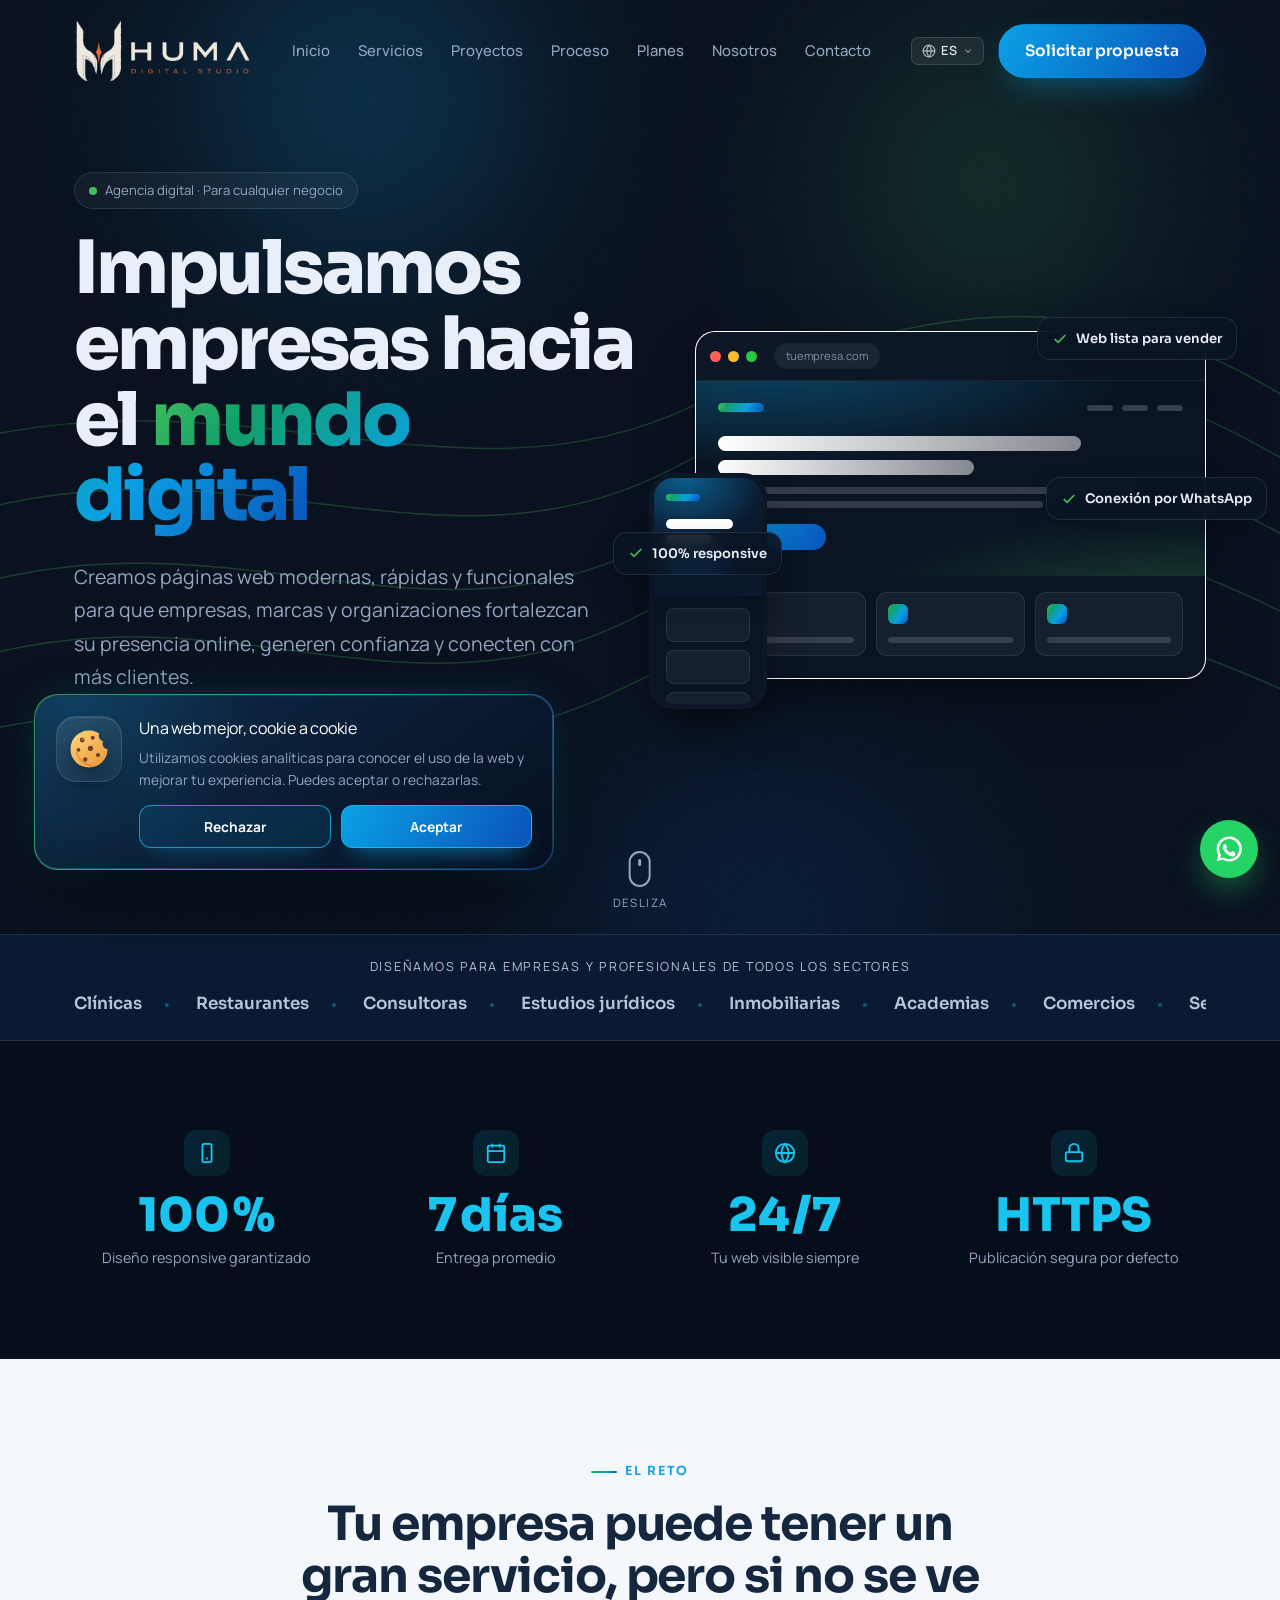
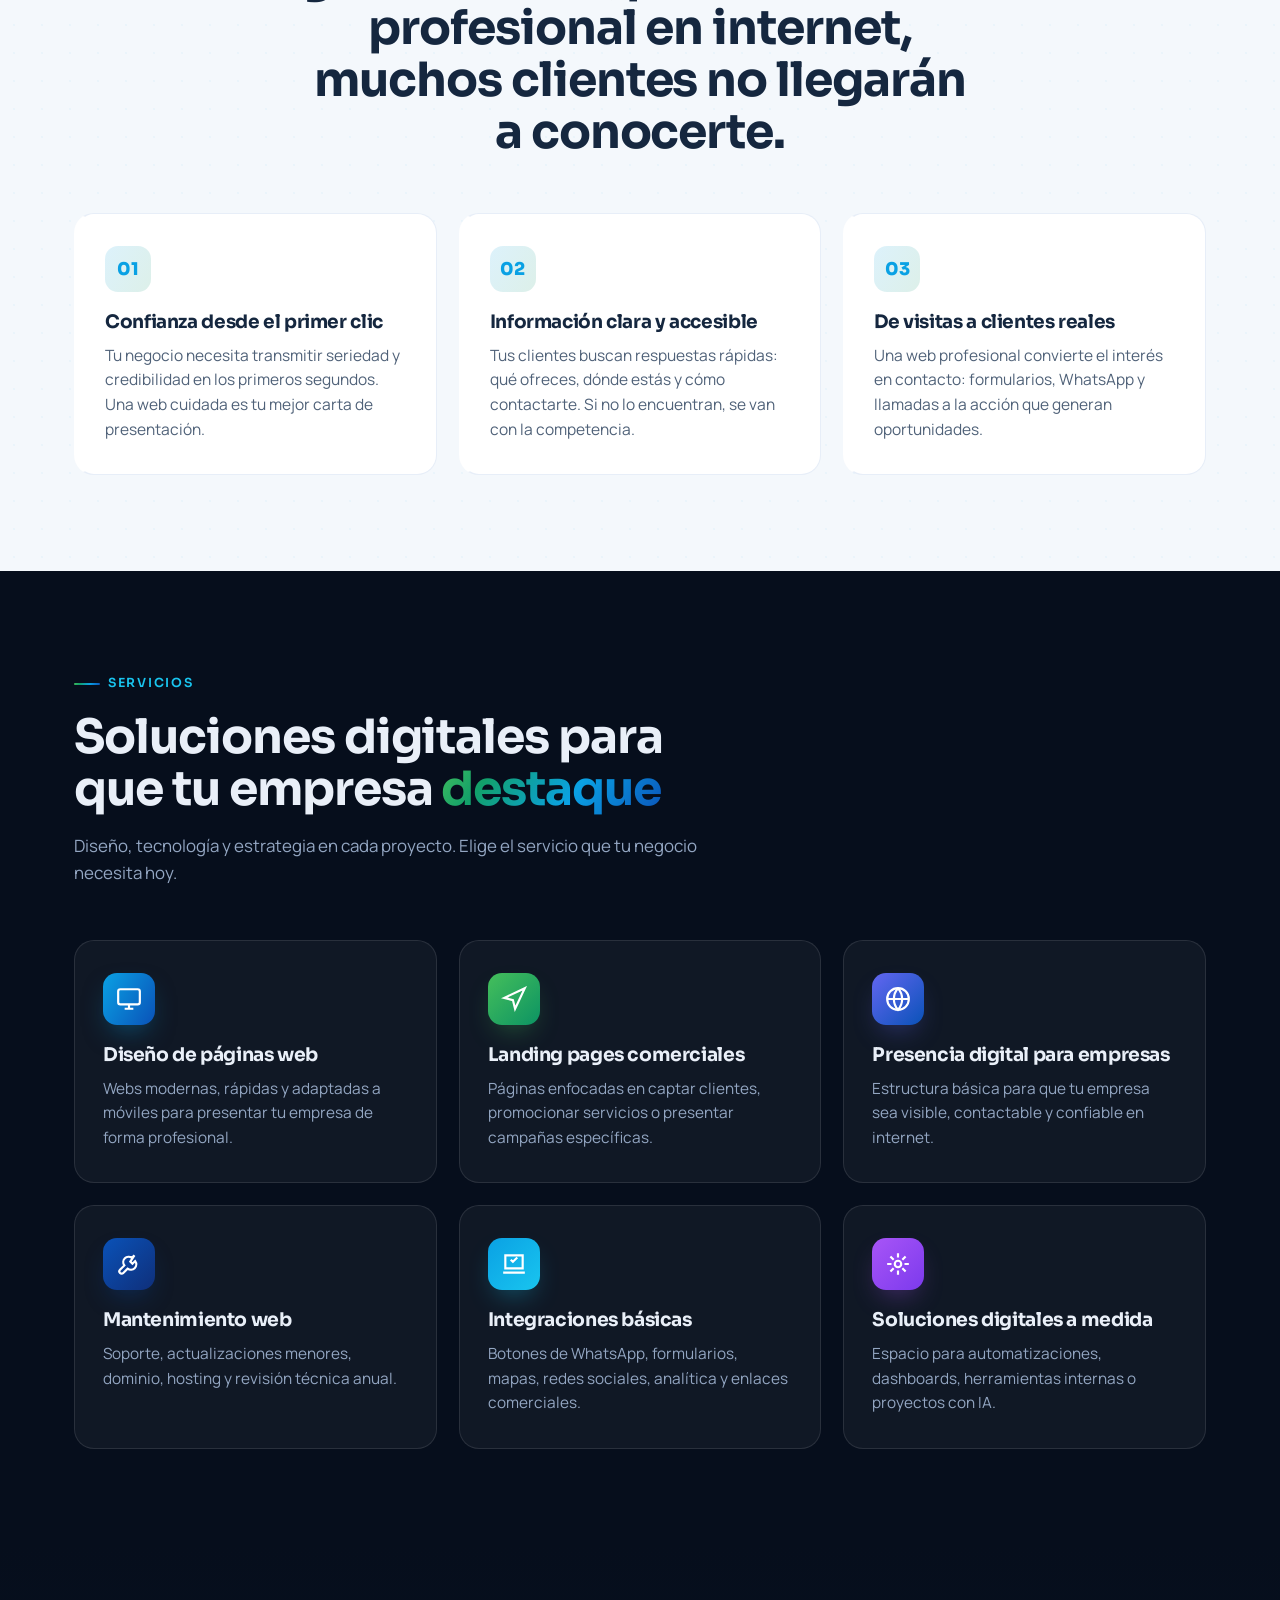
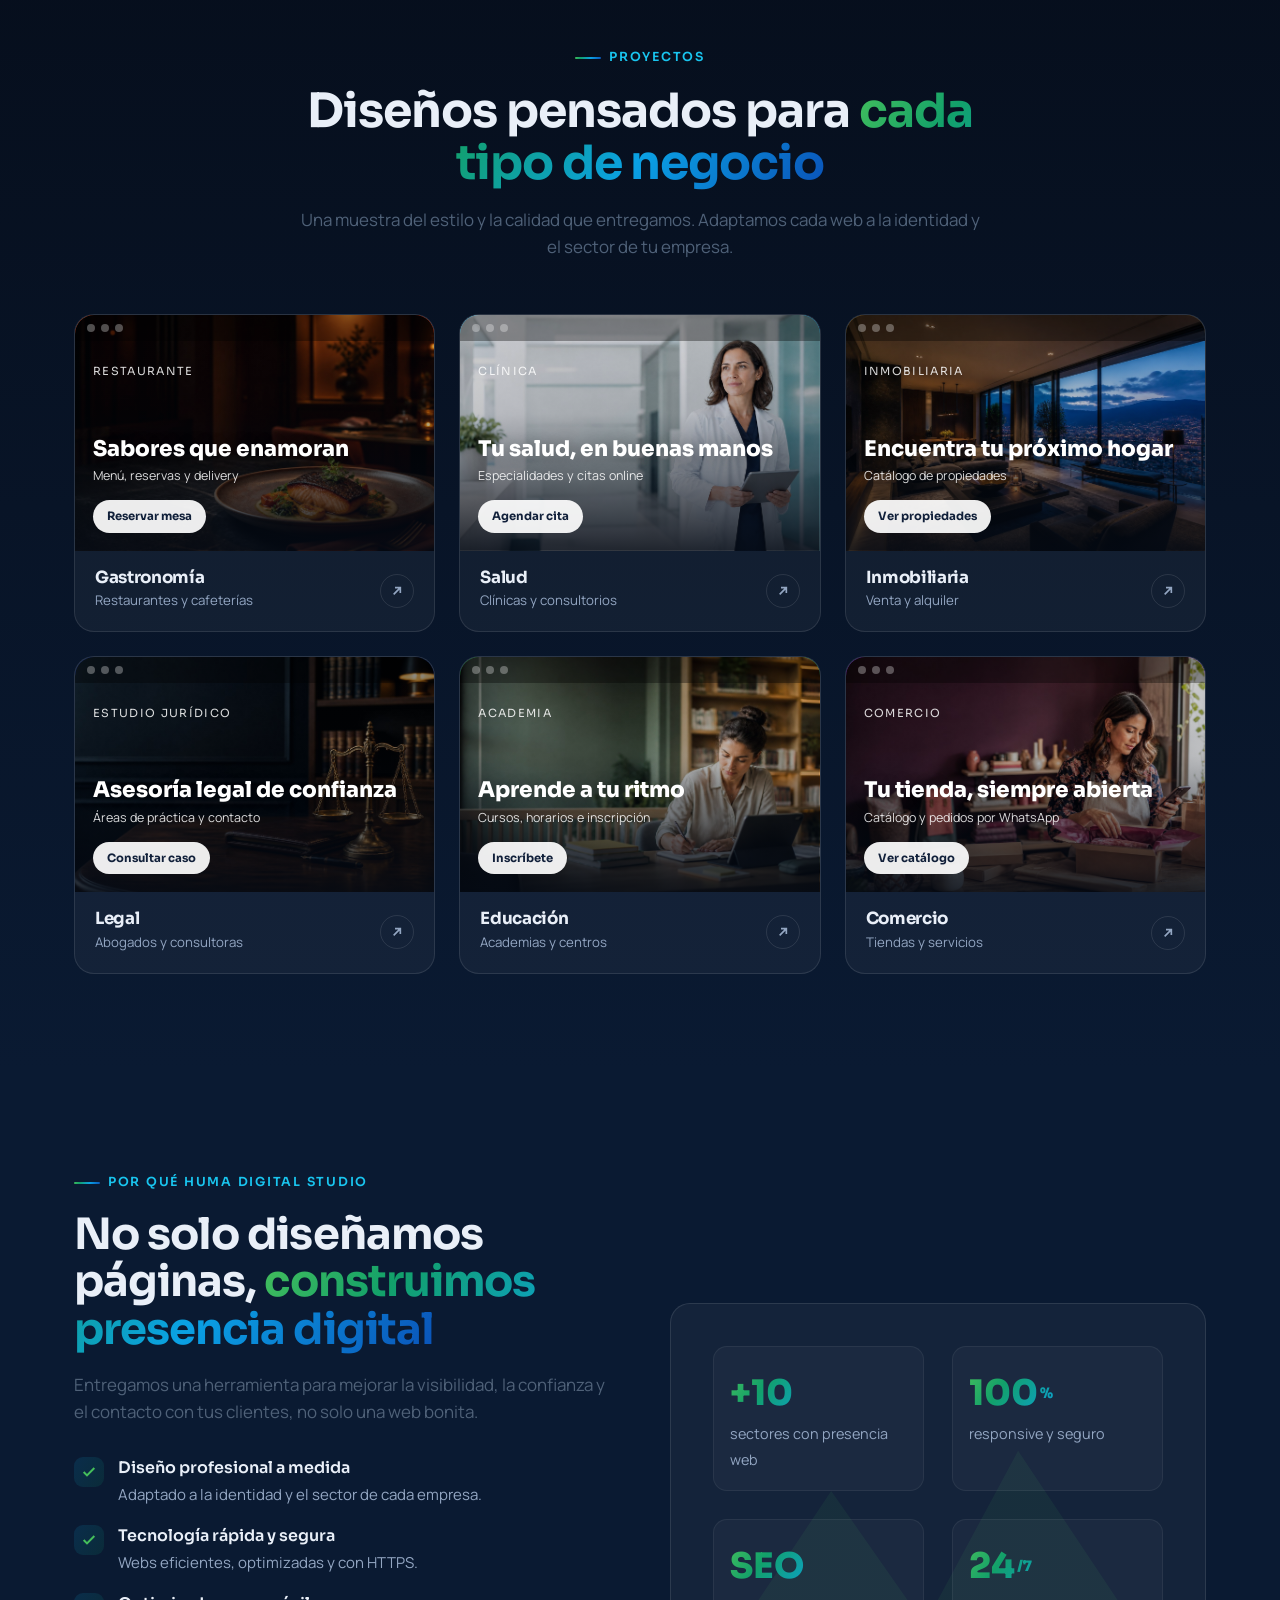
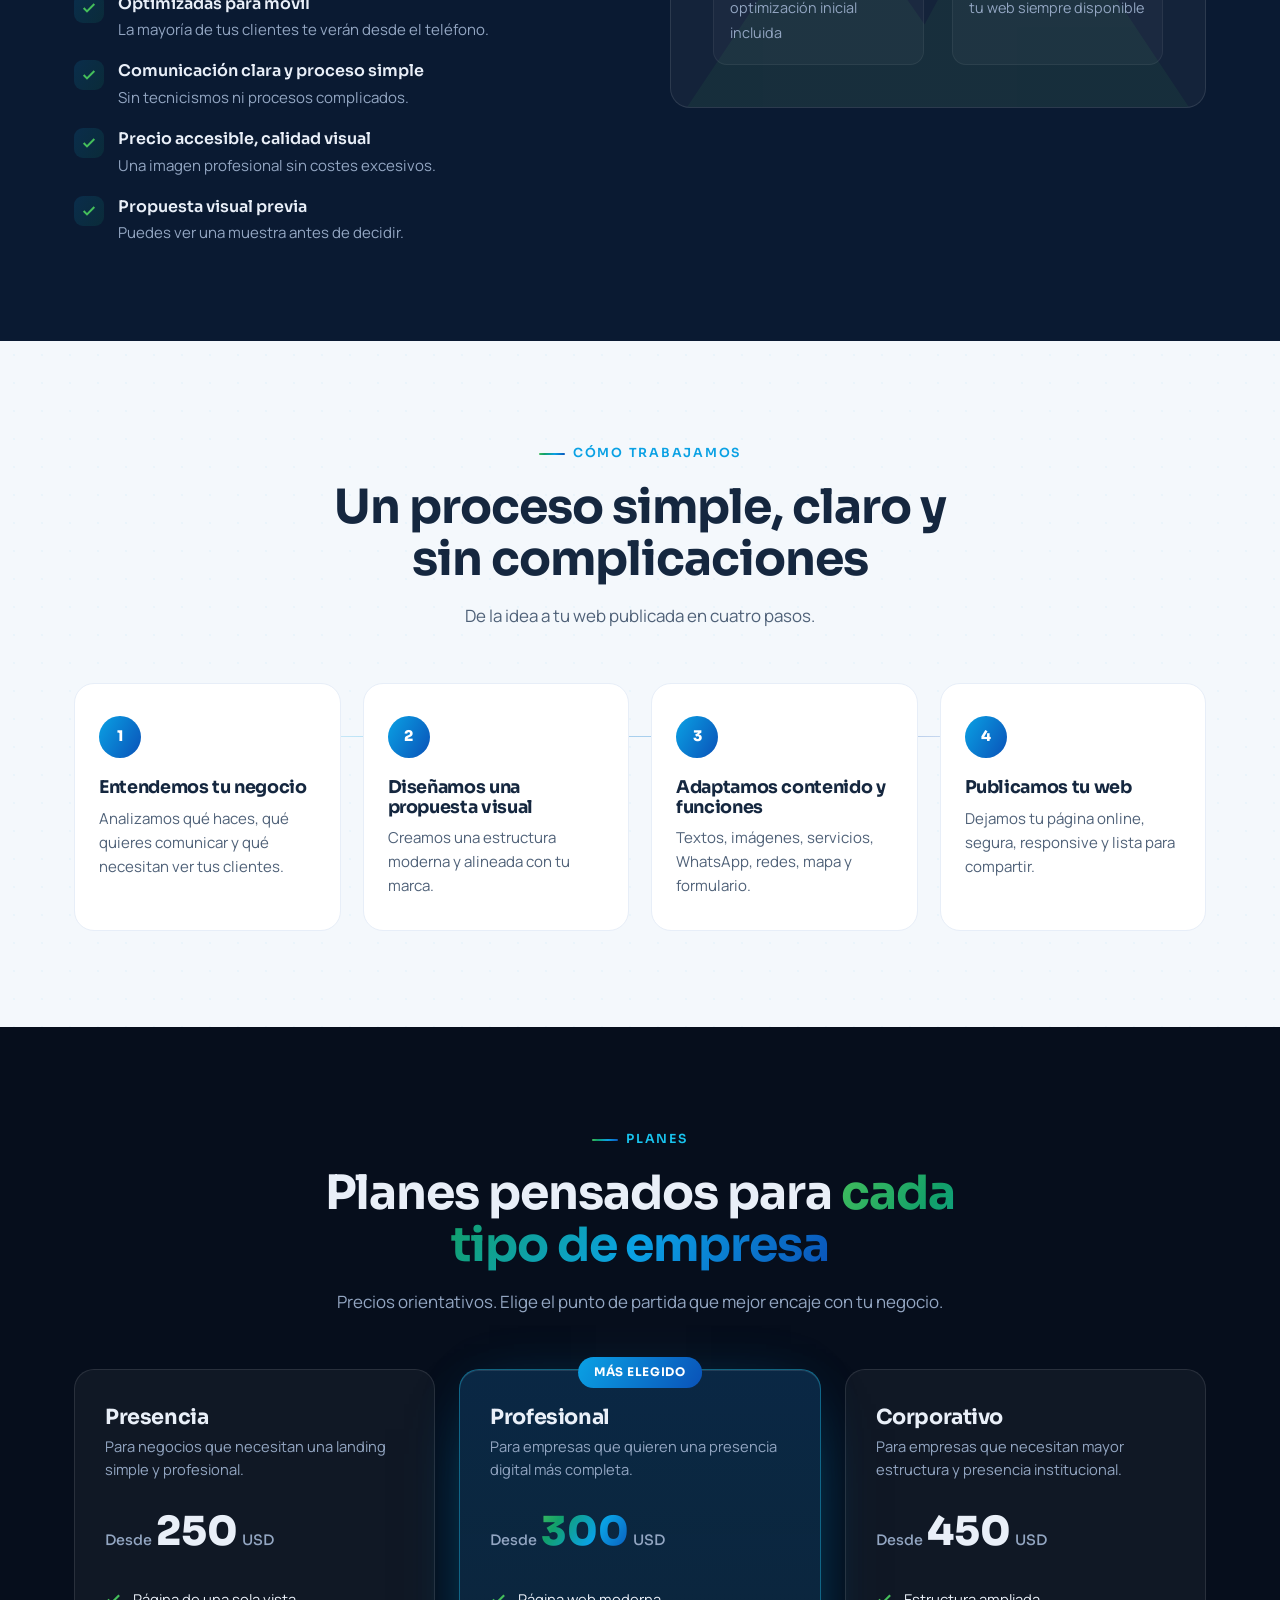
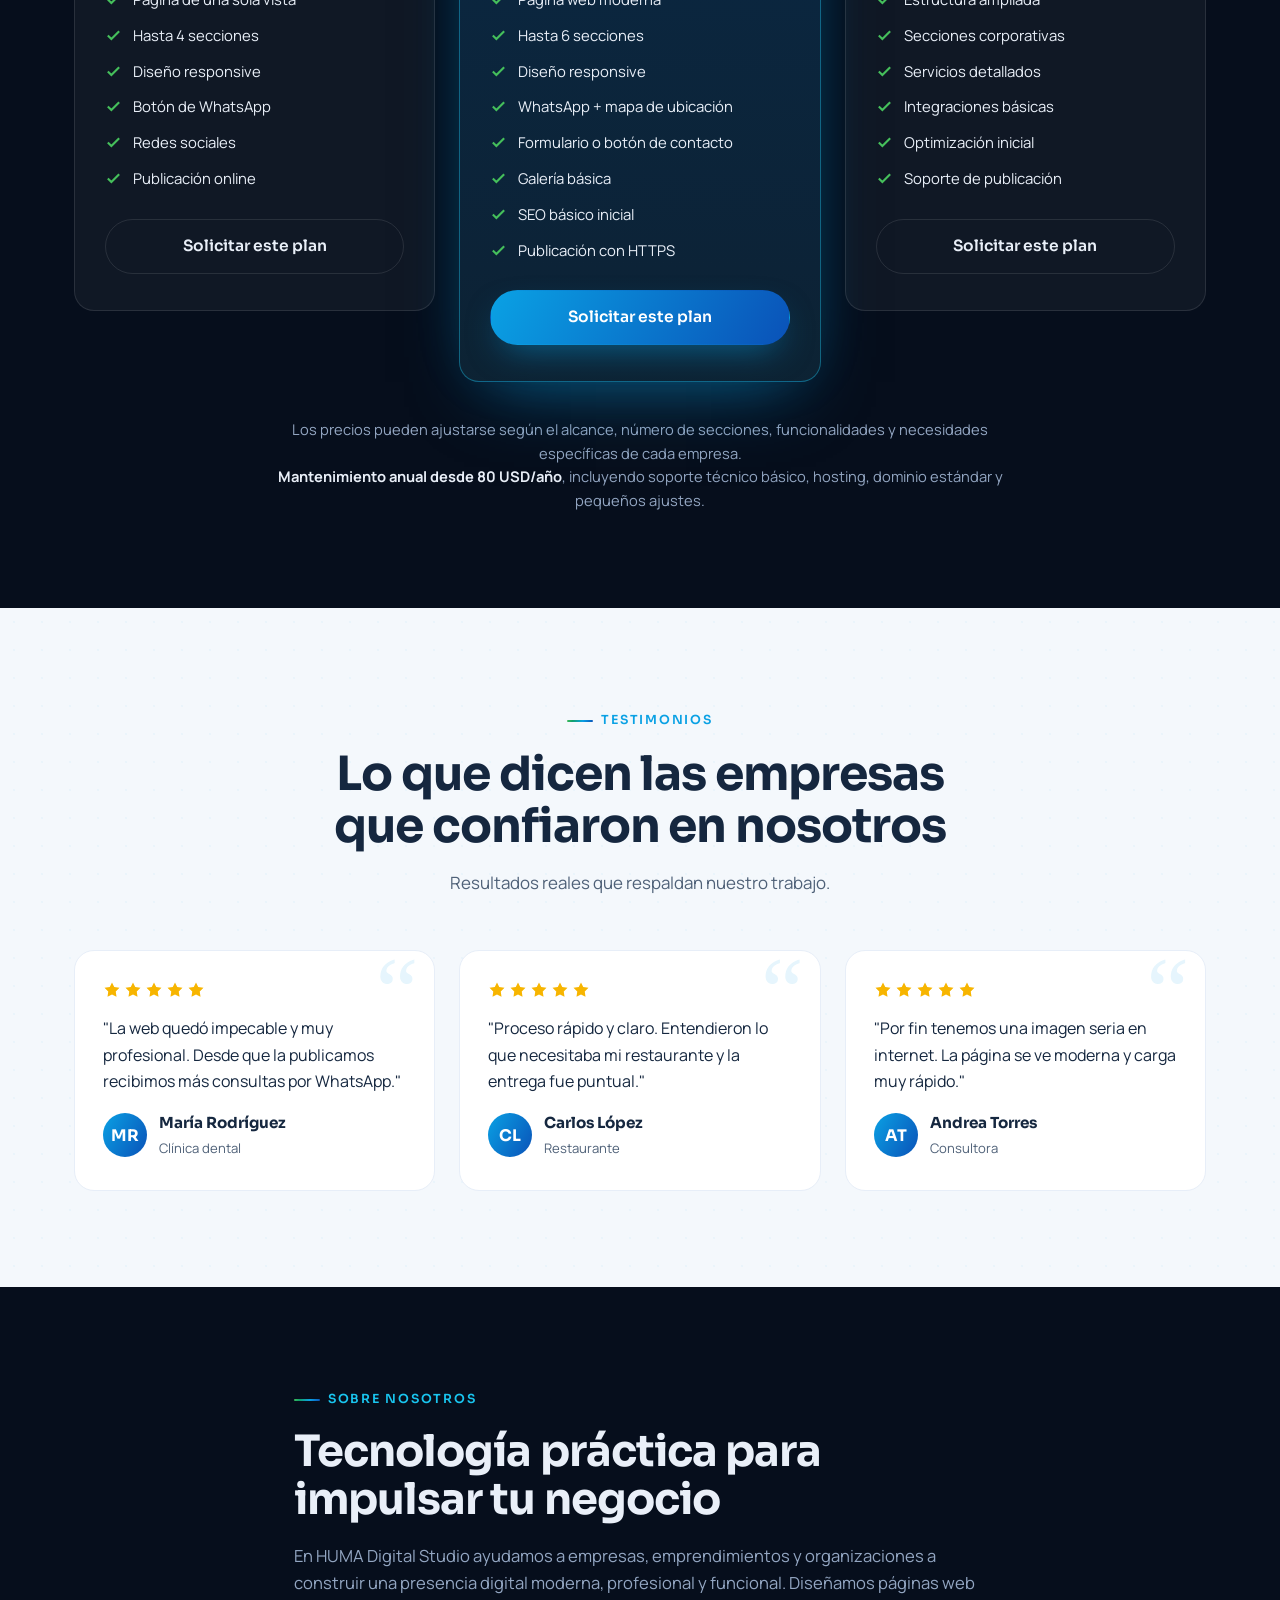
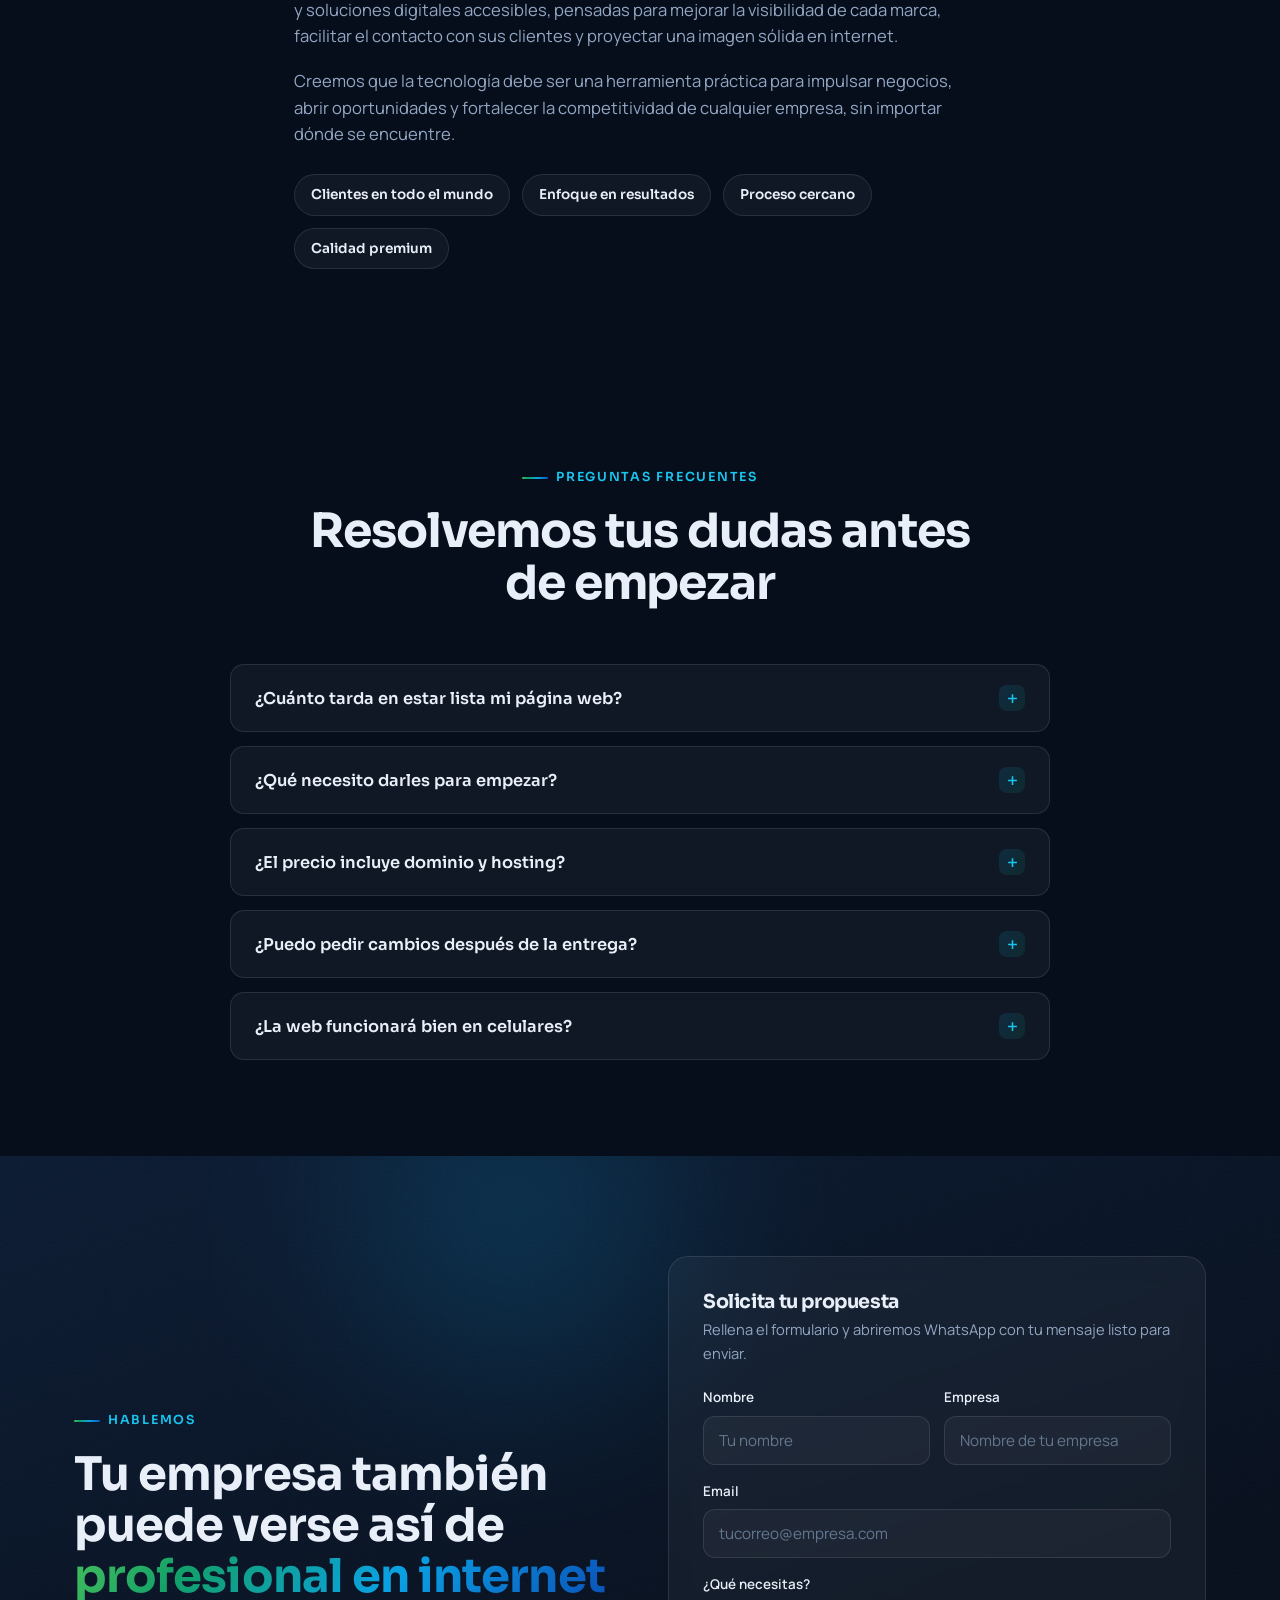
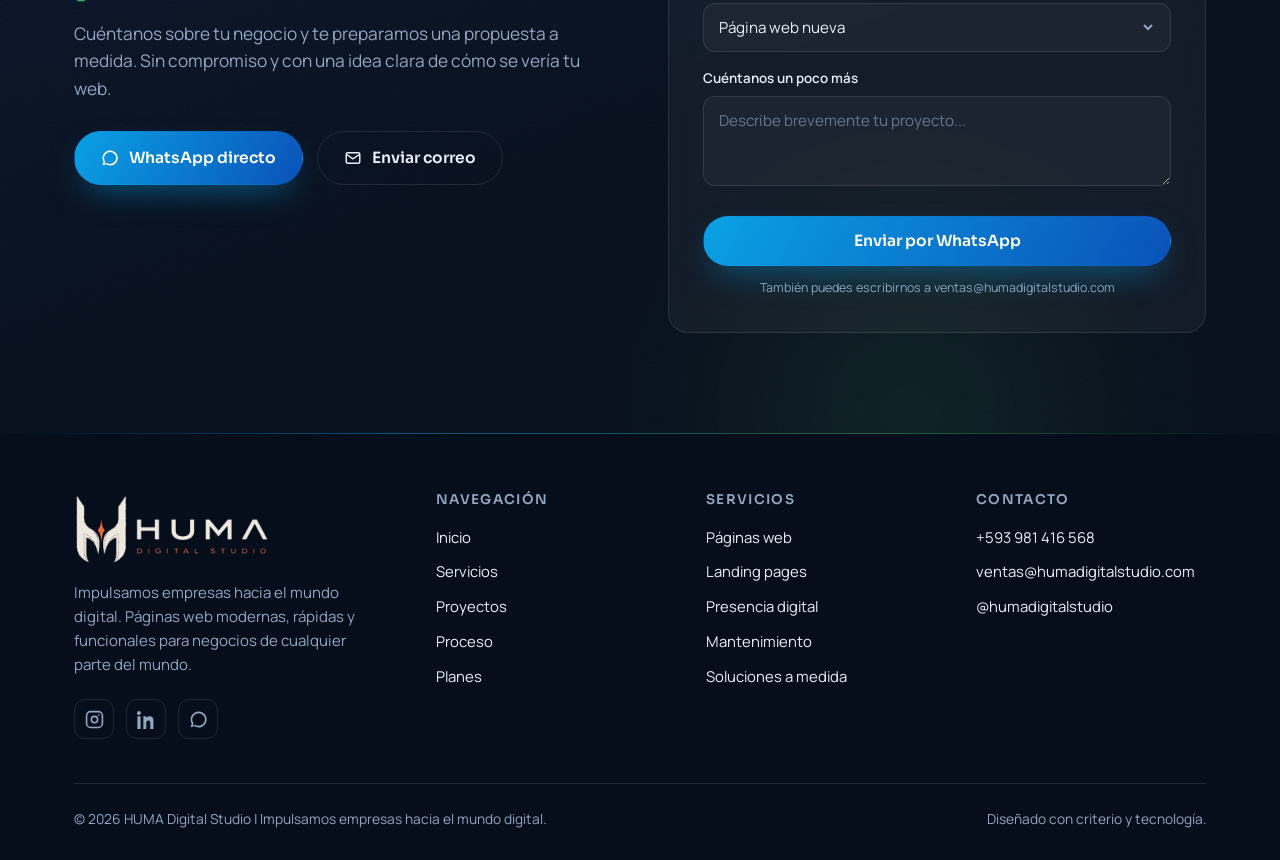
==== index.html @ bfb0b1a8 "optimización" ====
﻿<!DOCTYPE html>
<html lang="es">
<head>
<meta charset="UTF-8" />
<meta name="viewport" content="width=device-width, initial-scale=1.0" />

<!-- ============================================================
     HUMA DIGITAL STUDIO | Landing comercial (versión premium)
     Un solo archivo. HTML + CSS + JS embebidos. Sin backend.
     Listo para Cloudflare Pages / Netlify / Vercel / GitHub Pages.

     EDITAR RÁPIDO (Ctrl+F):
       [CONTACTO]  → WhatsApp, email, redes
       [WHATSAPP]  → número (formato internacional, sin signos)
       [TEXTOS]    → titulares y copy
       [PLANES]    → precios
       [PROYECTOS] → muestras de portafolio
       [TESTIMONIOS] / [FAQ]
       --logo      → en :root, para cambiar el logo
     ============================================================ -->

<title>HUMA Digital Studio | Diseño de páginas web profesionales</title>
<meta name="description" content="Creamos páginas web modernas, rápidas y funcionales para empresas y organizaciones de todo el mundo. Fortalece tu presencia online, genera confianza y conecta con más clientes." />
<meta name="robots" content="index, follow" />
<meta name="author" content="HUMA Digital Studio" />
<link rel="canonical" href="https://www.humadigitalstudio.com/" />
<meta name="theme-color" content="#060e1c" />

<!-- Google Analytics se carga únicamente después de aceptar las cookies analíticas. -->

<!-- Open Graph / redes -->
<meta property="og:type" content="website" />
<meta property="og:site_name" content="HUMA Digital Studio" />
<meta property="og:title" content="HUMA Digital Studio | Impulsamos empresas hacia el mundo digital" />
<meta property="og:description" content="Páginas web modernas, rápidas y funcionales para empresas y organizaciones de todo el mundo." />
<meta property="og:url" content="https://www.humadigitalstudio.com/" />
<meta property="og:image" content="https://www.humadigitalstudio.com/og-image.png" />
<meta property="og:image:type" content="image/png" />
<meta property="og:image:width" content="1536" />
<meta property="og:image:height" content="1024" />
<meta property="og:image:alt" content="HUMA Digital Studio | Impulsamos tu presencia digital" />
<meta name="twitter:card" content="summary_large_image" />
<meta name="twitter:title" content="HUMA Digital Studio | Impulsamos empresas hacia el mundo digital" />
<meta name="twitter:description" content="Páginas web modernas, rápidas y funcionales para empresas y organizaciones." />
<meta name="twitter:image" content="https://www.humadigitalstudio.com/og-image.png" />
<meta name="twitter:image:alt" content="HUMA Digital Studio | Impulsamos tu presencia digital" />

<!-- Favicon -->
<link rel="icon" type="image/svg+xml" href="favicon.svg" />
<link rel="icon" type="image/png" href="favicon-huma.png" />
<link rel="apple-touch-icon" href="favicon-huma.png" />

<!-- Tipografías -->
<link rel="preconnect" href="https://fonts.googleapis.com" />
<link rel="preconnect" href="https://fonts.gstatic.com" crossorigin />
<link rel="preload" href="https://fonts.googleapis.com/css2?family=Sora:wght@400;500;600;700;800&family=Manrope:wght@400;500;600;700&display=swap" as="style" onload="this.onload=null;this.rel='stylesheet'" />
<noscript><link href="https://fonts.googleapis.com/css2?family=Sora:wght@400;500;600;700;800&family=Manrope:wght@400;500;600;700&display=swap" rel="stylesheet" /></noscript>

<!-- Datos estructurados (SEO) -->
<script type="application/ld+json">
{
  "@context": "https://schema.org",
  "@type": "ProfessionalService",
  "name": "HUMA Digital Studio",
  "description": "Diseño y desarrollo de páginas web profesionales para empresas y organizaciones.",
  "url": "https://www.humadigitalstudio.com/",
  "telephone": "+593981416568",
  "email": "ventas@humadigitalstudio.com",
  "areaServed": "Worldwide",
  "slogan": "Impulsamos empresas hacia el mundo digital",
  "sameAs": ["https://www.instagram.com/huma.digitalstudio", "https://www.linkedin.com/company/129174060/"]
}
</script>

<style>
/* ============================================================
   1. VARIABLES DE MARCA
   ============================================================ */
:root{
  --deep:        #060e1c;
  --deep-2:      #0a1a32;
  --deep-3:      #0f2748;
  --light:       #f4f8fc;
  --light-2:     #e7eef8;
  /* Acentos extraídos del logo */
  --green:       #45bf5b;
  --green-deep:  #0c9363;
  --azure:       #0aa1e4;   /* azul brillante del logo v2 */
  --cyan:        #19c5ef;   /* acento eléctrico (highlights del logo) */
  --cobalt:      #0a52b8;
  --navy:        #1d3451;
  --blue:        #0aa1e4;
  /* Gradientes */
  --grad: linear-gradient(125deg, #45bf5b 0%, #12a06a 22%, #0aa1e4 60%, #0a52b8 100%);
  --grad-cta: linear-gradient(120deg, #0aa1e4 0%, #0a52b8 100%);
  --grad-soft: linear-gradient(120deg, rgba(10,161,228,.14), rgba(12,147,99,.14));
  /* Texto */
  --on-dark:        #e9eff8;
  --on-dark-muted:  #93a6c2;
  --on-light:       #15273f;
  --on-light-muted: #4f6178;
  /* Cristal / bordes */
  --glass:        rgba(255,255,255,.045);
  --glass-border: rgba(255,255,255,.10);
  --radius:       20px;
  --radius-sm:    14px;
  --shadow:       0 24px 60px -24px rgba(0,0,0,.65);
  --maxw:         1180px;
  --logo: url("[data-uri]");
  --font-display: 'Sora', system-ui, sans-serif;
  --font-body:    'Manrope', system-ui, sans-serif;
}

/* ============================================================
   2. BASE
   ============================================================ */
*{ margin:0; padding:0; box-sizing:border-box; }
html{ scroll-behavior:smooth; -webkit-text-size-adjust:100%; }
body{ font-family:var(--font-body); background:var(--deep); color:var(--on-dark); line-height:1.6; overflow-x:hidden; -webkit-font-smoothing:antialiased; }
h1,h2,h3,h4{ font-family:var(--font-display); line-height:1.1; font-weight:700; letter-spacing:-.02em; }
a{ color:inherit; text-decoration:none; }
img,svg{ display:block; max-width:100%; }
section{ position:relative; }
.wrap{ width:100%; max-width:var(--maxw); margin:0 auto; padding:0 24px; }
::selection{ background:rgba(10,161,228,.35); color:#fff; }
:focus-visible{ outline:2px solid var(--azure); outline-offset:3px; border-radius:6px; }

.grad-text{ background:var(--grad); -webkit-background-clip:text; background-clip:text; -webkit-text-fill-color:transparent; color:transparent; }
.eyebrow{ display:inline-flex; align-items:center; gap:8px; font-family:var(--font-display); font-size:.78rem; font-weight:600; letter-spacing:.14em; text-transform:uppercase; color:var(--cyan); margin-bottom:18px; }
.eyebrow::before{ content:""; width:26px; height:2px; background:var(--grad); border-radius:2px; }

/* Enlace de salto (accesibilidad) */
.skip{ position:absolute; left:-999px; top:8px; z-index:200; background:var(--azure); color:#fff; padding:10px 16px; border-radius:10px; }
.skip:focus{ left:16px; }

/* ============================================================
   3. BOTONES
   ============================================================ */
.btn{ position:relative; display:inline-flex; align-items:center; justify-content:center; gap:10px; font-family:var(--font-display); font-weight:600; font-size:.97rem; padding:14px 26px; border-radius:50px; cursor:pointer; border:1px solid transparent; transition:transform .25s ease, box-shadow .25s ease, border-color .25s ease; white-space:nowrap; overflow:hidden; }
.btn-primary{ background:var(--grad-cta); color:#fff; box-shadow:0 14px 34px -12px rgba(10,161,228,.55); }
.btn-primary:hover{ transform:translateY(-3px); box-shadow:0 20px 46px -12px rgba(10,82,184,.6); }
/* brillo que cruza el botón al pasar el ratón */
.btn-primary::after{ content:""; position:absolute; top:0; left:-120%; width:60%; height:100%; background:linear-gradient(120deg, transparent, rgba(255,255,255,.35), transparent); transform:skewX(-20deg); transition:left .6s ease; }
.btn-primary:hover::after{ left:140%; }
.btn-ghost{ background:transparent; color:var(--on-dark); border-color:var(--glass-border); }
.btn-ghost:hover{ border-color:var(--cyan); background:var(--glass); transform:translateY(-3px); }
.btn svg{ width:18px; height:18px; }

/* ============================================================
   4. NAVEGACIÓN
   ============================================================ */
header.nav{ position:fixed; inset:0 0 auto 0; z-index:100; padding:18px 0; transition:padding .3s, background .3s, border-color .3s, backdrop-filter .3s; border-bottom:1px solid transparent; }
header.nav.scrolled{ padding:10px 0; background:rgba(6,14,28,.72); backdrop-filter:blur(16px); -webkit-backdrop-filter:blur(16px); border-bottom:1px solid var(--glass-border); }
.nav-inner{ display:flex; align-items:center; justify-content:space-between; gap:20px; }
.brand{ display:flex; align-items:center; }
.brand-logo{ display:block; width:178px; height:66px; background:var(--logo) left center/contain no-repeat; }
.footer-logo{ width:196px; height:72px; }
.nav-links{ display:flex; align-items:center; gap:28px; list-style:none; }
.nav-links a{ font-size:.93rem; color:var(--on-dark-muted); font-weight:500; transition:color .2s; position:relative; }
.nav-links a:hover{ color:var(--on-dark); }
.nav-links a::after{ content:""; position:absolute; left:0; bottom:-6px; width:0; height:2px; background:var(--grad); border-radius:2px; transition:width .25s ease; }
.nav-links a:hover::after{ width:100%; }
.nav-cta{ display:flex; align-items:center; gap:14px; }
.burger{ display:none; flex-direction:column; gap:5px; background:none; border:0; cursor:pointer; padding:8px; }
.burger span{ width:24px; height:2px; background:var(--on-dark); border-radius:2px; transition:.3s; }
.burger.open span:nth-child(1){ transform:translateY(7px) rotate(45deg); }
.burger.open span:nth-child(2){ opacity:0; }
.burger.open span:nth-child(3){ transform:translateY(-7px) rotate(-45deg); }

/* ============================================================
   5. HERO
   ============================================================ */
.hero{ padding:172px 0 96px; overflow:hidden; }
.hero-bg{ position:absolute; inset:0; z-index:0; overflow:hidden; }
/* Aurora animada (mancha de gradiente que respira) */
.aurora{ position:absolute; border-radius:50%; filter:blur(70px); opacity:.5; will-change:transform; }
.aurora.a1{ top:-160px; left:8%; width:520px; height:520px; background:radial-gradient(closest-side, rgba(10,161,228,.55), transparent); animation:drift1 16s ease-in-out infinite; }
.aurora.a2{ top:-60px; right:4%; width:480px; height:480px; background:radial-gradient(closest-side, rgba(69,191,91,.40), transparent); animation:drift2 19s ease-in-out infinite; }
.aurora.a3{ bottom:-180px; left:38%; width:560px; height:420px; background:radial-gradient(closest-side, rgba(10,82,184,.45), transparent); animation:drift3 22s ease-in-out infinite; }
@keyframes drift1{ 0%,100%{ transform:translate(0,0); } 50%{ transform:translate(60px,40px); } }
@keyframes drift2{ 0%,100%{ transform:translate(0,0); } 50%{ transform:translate(-50px,50px); } }
@keyframes drift3{ 0%,100%{ transform:translate(0,0); } 50%{ transform:translate(40px,-40px); } }
/* Glow que sigue al cursor */
.cursor-glow{ position:absolute; width:420px; height:420px; border-radius:50%; background:radial-gradient(closest-side, rgba(25,197,239,.16), transparent); transform:translate(-50%,-50%); pointer-events:none; opacity:0; transition:opacity .4s; z-index:1; }
.contours{ position:absolute; inset:0; width:100%; height:100%; opacity:.45; }
/* Textura de grano sutil (premium) */
.grain{ position:absolute; inset:0; opacity:.05; pointer-events:none; mix-blend-mode:overlay; background-image:url("data:image/svg+xml,%3Csvg xmlns='http://www.w3.org/2000/svg' width='120' height='120'%3E%3Cfilter id='n'%3E%3CfeTurbulence type='fractalNoise' baseFrequency='0.9' numOctaves='2'/%3E%3C/filter%3E%3Crect width='100%25' height='100%25' filter='url(%23n)'/%3E%3C/svg%3E"); }

.hero-grid{ position:relative; z-index:3; display:grid; grid-template-columns:1.05fr .95fr; gap:56px; align-items:center; }
.hero-copy{ max-width:600px; }
.hero-badge{ display:inline-flex; align-items:center; gap:8px; padding:7px 14px; border-radius:40px; background:var(--glass); border:1px solid var(--glass-border); font-size:.82rem; color:var(--on-dark-muted); margin-bottom:22px; }
.hero-badge .dot{ width:8px; height:8px; border-radius:50%; background:var(--green); box-shadow:0 0 0 0 rgba(69,191,91,.6); animation:pulse 2.4s infinite; }
@keyframes pulse{ 0%{ box-shadow:0 0 0 0 rgba(69,191,91,.6);} 70%{ box-shadow:0 0 0 9px rgba(69,191,91,0);} 100%{ box-shadow:0 0 0 0 rgba(69,191,91,0);} }
.hero h1{ font-size:clamp(2.4rem, 5.4vw, 4.05rem); font-weight:800; margin-bottom:22px; }
.hero p.lead{ font-size:clamp(1.04rem, 1.6vw, 1.18rem); color:var(--on-dark-muted); margin-bottom:34px; max-width:540px; }
.hero-actions{ display:flex; flex-wrap:wrap; gap:14px; margin-bottom:34px; }
.hero-trust{ display:flex; flex-wrap:wrap; gap:10px 26px; }
.hero-trust span{ display:flex; align-items:center; gap:8px; font-size:.88rem; color:var(--on-dark-muted); }
.hero-trust svg{ width:17px; height:17px; color:var(--green); flex:none; }

/* Visual del hero: navegador realista + teléfono + chips */
.hero-visual{ position:relative; perspective:1400px; }
.mockup{ position:relative; z-index:2; border-radius:var(--radius); overflow:hidden; background:#fff; border:1px solid var(--glass-border); box-shadow:var(--shadow); animation:floaty 7s ease-in-out infinite; }
.mockup-bar{ display:flex; align-items:center; gap:7px; padding:11px 14px; background:#0c1626; border-bottom:1px solid rgba(255,255,255,.06); }
.mockup-bar i{ width:11px; height:11px; border-radius:50%; }
.mockup-bar i:nth-child(1){ background:#ff5f57; } .mockup-bar i:nth-child(2){ background:#febc2e; } .mockup-bar i:nth-child(3){ background:#28c840; }
.mockup-bar .url{ margin-left:10px; font-size:.7rem; color:#7e90ab; background:rgba(255,255,255,.06); padding:4px 12px; border-radius:30px; }
/* Mini sitio realista dentro del navegador */
.site{ background:#0a1422; color:#e9eff8; }
.site-hero{ padding:22px 22px 26px; background:radial-gradient(120% 90% at 15% -10%, rgba(10,161,228,.35), transparent 60%), radial-gradient(120% 90% at 100% 120%, rgba(69,191,91,.28), transparent 60%); }
.site-nav{ display:flex; align-items:center; justify-content:space-between; margin-bottom:24px; }
.site-logo{ width:46px; height:9px; border-radius:6px; background:var(--grad); }
.site-menu{ display:flex; gap:9px; }
.site-menu i{ width:26px; height:6px; border-radius:4px; background:rgba(255,255,255,.18); }
.site-h{ height:15px; width:78%; border-radius:8px; background:linear-gradient(90deg,#fff,rgba(255,255,255,.5)); margin-bottom:9px; }
.site-h.s2{ width:55%; }
.site-p{ height:7px; width:90%; border-radius:5px; background:rgba(255,255,255,.16); margin-bottom:7px; }
.site-p.s2{ width:70%; }
.site-cta{ height:26px; width:108px; border-radius:30px; background:var(--grad-cta); margin-top:16px; }
.site-cards{ display:grid; grid-template-columns:repeat(3,1fr); gap:10px; padding:16px 22px 22px; background:#0a1422; }
.site-card{ height:64px; border-radius:11px; background:rgba(255,255,255,.05); border:1px solid rgba(255,255,255,.08); position:relative; }
.site-card::before{ content:""; position:absolute; top:11px; left:11px; width:20px; height:20px; border-radius:6px; background:var(--grad); }
.site-card::after{ content:""; position:absolute; bottom:12px; left:11px; right:11px; height:6px; border-radius:4px; background:rgba(255,255,255,.14); }
/* Teléfono superpuesto (demuestra responsive) */
.phone{ position:absolute; z-index:3; left:-46px; bottom:-30px; width:118px; height:236px; border-radius:24px; background:#0a1422; border:5px solid #0c1626; box-shadow:0 26px 50px -18px rgba(0,0,0,.7); overflow:hidden; animation:floaty 8s ease-in-out infinite .5s; }
.phone .ph-hero{ height:118px; background:radial-gradient(120% 90% at 30% 0%, rgba(10,161,228,.5), transparent 60%), #0c1a30; padding:16px 12px; }
.phone .ph-logo{ width:34px; height:7px; border-radius:5px; background:var(--grad); margin-bottom:18px; }
.phone .ph-h{ height:10px; width:80%; border-radius:5px; background:#fff; margin-bottom:6px; }
.phone .ph-h.s2{ width:55%; }
.phone .ph-btn{ height:18px; width:64px; border-radius:20px; background:var(--grad-cta); margin-top:12px; }
.phone .ph-body{ padding:12px; display:grid; gap:8px; }
.phone .ph-row{ height:34px; border-radius:8px; background:rgba(255,255,255,.05); border:1px solid rgba(255,255,255,.08); }

.chip{ position:absolute; z-index:4; display:flex; align-items:center; gap:8px; background:rgba(10,20,36,.85); backdrop-filter:blur(12px); -webkit-backdrop-filter:blur(12px); border:1px solid var(--glass-border); border-radius:14px; padding:10px 14px; font-size:.82rem; font-weight:600; font-family:var(--font-display); box-shadow:0 16px 40px -16px rgba(0,0,0,.7); white-space:nowrap; }
.chip svg{ width:16px; height:16px; color:var(--green); flex:none; }
.chip.c1{ top:-4%;  right:-6%;  animation:floaty 6s ease-in-out infinite; }
.chip.c2{ top:42%;  right:-12%; animation:floaty 7.5s ease-in-out infinite .6s; }
.chip.c3{ bottom:30%; left:-16%; animation:floaty 6.8s ease-in-out infinite .3s; }
@keyframes floaty{ 0%,100%{ transform:translateY(0);} 50%{ transform:translateY(-13px);} }

.scroll-cue{ position:absolute; left:50%; bottom:22px; transform:translateX(-50%); z-index:3; display:flex; flex-direction:column; align-items:center; gap:7px; color:var(--on-dark-muted); font-size:.72rem; letter-spacing:.12em; text-transform:uppercase; }
.scroll-cue .mouse{ width:22px; height:36px; border:2px solid var(--on-dark-muted); border-radius:14px; position:relative; }
.scroll-cue .mouse::before{ content:""; position:absolute; top:6px; left:50%; transform:translateX(-50%); width:3px; height:7px; border-radius:3px; background:var(--on-dark-muted); animation:scrolldot 1.8s infinite; }
@keyframes scrolldot{ 0%{ opacity:0; top:6px;} 40%{ opacity:1;} 80%{ opacity:0; top:18px;} 100%{ opacity:0;} }

/* ============================================================
   6. BANDA DE SECTORES + STATS
   ============================================================ */
.strip{ border-top:1px solid var(--glass-border); border-bottom:1px solid var(--glass-border); padding:22px 0; overflow:hidden; background:var(--deep-2); }
.strip-label{ text-align:center; font-size:.78rem; letter-spacing:.14em; text-transform:uppercase; color:#b7c5d8; margin-bottom:14px; }
.marquee{ display:flex; gap:54px; width:max-content; animation:scrollx 28s linear infinite; }
.marquee span{ font-family:var(--font-display); font-weight:600; font-size:1.05rem; color:#b7c5d8; }
@keyframes scrollx{ to{ transform:translateX(-50%);} }

.stats{ background:var(--deep); padding:60px 0; }
.stats-grid{ display:grid; grid-template-columns:repeat(4,1fr); gap:24px; }
.stat{ text-align:center; padding:22px; border-radius:var(--radius); background:var(--glass); border:1px solid var(--glass-border); }
.stat b{ font-family:var(--font-display); font-weight:800; font-size:2.9rem; display:flex; align-items:center; justify-content:center; flex-wrap:nowrap; line-height:1; gap:0.05em; }
.stat > span{ color:var(--on-dark-muted); font-size:.9rem; margin-top:8px; display:block; }

/* ============================================================
   7. SECCIONES
   ============================================================ */
.section{ padding:96px 0; }
.section.light{ background:var(--light); color:var(--on-light); }
.section.light .eyebrow{ color:var(--azure); }
.section-head{ max-width:680px; margin-bottom:54px; }
.section-head.center{ margin-inline:auto; text-align:center; }
.section h2{ font-size:clamp(1.9rem, 3.6vw, 2.7rem); margin-bottom:16px; }
.section .sub{ font-size:1.06rem; color:var(--on-light-muted); }
.section.dark{ background:var(--deep); }
.section.dark .sub{ color:var(--on-dark-muted); }

.prob-grid{ display:grid; grid-template-columns:repeat(3,1fr); gap:22px; }
.prob-card{ background:#fff; border:1px solid var(--light-2); border-radius:var(--radius); padding:32px 28px; transition:transform .3s, box-shadow .3s; }
.prob-card:hover{ transform:translateY(-6px); box-shadow:0 26px 50px -28px rgba(10,22,38,.28); }
.prob-num{ font-family:var(--font-display); font-weight:800; font-size:1.1rem; width:46px; height:46px; display:grid; place-items:center; border-radius:13px; background:var(--grad-soft); color:var(--azure); margin-bottom:20px; }
.prob-card h3{ font-size:1.16rem; margin-bottom:10px; }
.prob-card p{ color:var(--on-light-muted); font-size:.97rem; }

/* Servicios */
.svc-grid{ display:grid; grid-template-columns:repeat(3,1fr); gap:22px; }
.svc-card{ position:relative; background:var(--glass); border:1px solid var(--glass-border); border-radius:var(--radius); padding:32px 28px; overflow:hidden; transition:transform .3s, border-color .3s; transform-style:preserve-3d; }
.svc-card::before{ content:""; position:absolute; inset:0; background:var(--grad-soft); opacity:0; transition:opacity .3s; }
.svc-card:hover{ border-color:rgba(69,191,91,.35); }
.svc-card:hover::before{ opacity:1; }
.svc-card > *{ position:relative; z-index:1; }
.svc-icon{ width:52px; height:52px; border-radius:14px; background:var(--grad-cta); display:grid; place-items:center; margin-bottom:20px; box-shadow:0 12px 28px -10px rgba(10,161,228,.5); }
.svc-icon svg{ width:26px; height:26px; color:#fff; }
.svc-card h3{ font-size:1.18rem; margin-bottom:11px; }
.svc-card p{ color:var(--on-dark-muted); font-size:.96rem; }

/* ============================================================
   8. PROYECTOS (portafolio / muestras)
   ============================================================ */
.work{ background:linear-gradient(180deg, var(--deep) 0%, var(--deep-2) 100%); }
.work-grid{ display:grid; grid-template-columns:repeat(3,1fr); gap:24px; }
.work-card{ border-radius:var(--radius); overflow:hidden; background:var(--glass); border:1px solid var(--glass-border); transition:transform .35s, box-shadow .35s, border-color .35s; }
.work-card:hover{ transform:translateY(-8px); box-shadow:0 30px 60px -28px rgba(0,0,0,.6); border-color:rgba(25,197,239,.35); }
.wk-frame{ position:relative; overflow:hidden; aspect-ratio:16/10.5; }
.wk-bar{ display:flex; align-items:center; gap:6px; padding:9px 12px; background:rgba(0,0,0,.35); }
.wk-bar i{ width:8px; height:8px; border-radius:50%; background:rgba(255,255,255,.3); }
.wk-screen{ position:absolute; inset:30px 0 0 0; padding:18px; display:flex; flex-direction:column; }
/* tema por industria, controlado por --t1/--t2 */
.wk-frame{ background:linear-gradient(150deg, var(--t1), var(--t2)); }
.wk-frame.has-photo{ background-color:var(--t2); background-image:linear-gradient(180deg,rgba(4,10,20,.14) 0%,rgba(4,10,20,.24) 42%,rgba(4,10,20,.88) 100%),var(--card-img),linear-gradient(150deg,var(--t1),var(--t2)); background-position:center; background-size:cover; background-repeat:no-repeat; }
.wk-screen .wk-tag{ font-family:var(--font-display); font-size:.7rem; letter-spacing:.12em; text-transform:uppercase; color:rgba(255,255,255,.85); margin-bottom:auto; }
.wk-screen .wk-title{ font-family:var(--font-display); font-weight:800; font-size:1.35rem; color:#fff; line-height:1.05; text-shadow:0 2px 16px rgba(0,0,0,.3); }
.wk-screen .wk-sub{ font-size:.78rem; color:rgba(255,255,255,.85); margin-top:6px; }
.wk-screen .wk-pill{ margin-top:14px; align-self:flex-start; background:rgba(255,255,255,.92); color:#11203a; font-family:var(--font-display); font-weight:700; font-size:.72rem; padding:7px 14px; border-radius:30px; }
.wk-meta{ padding:18px 20px; display:flex; align-items:center; justify-content:space-between; }
.wk-meta h3{ font-size:1.05rem; }
.wk-meta span{ font-size:.83rem; color:var(--on-dark-muted); }
.wk-arrow{ width:34px; height:34px; border-radius:50%; border:1px solid var(--glass-border); display:grid; place-items:center; color:var(--cyan); transition:.25s; }
.work-card:hover .wk-arrow{ background:var(--grad-cta); color:#fff; border-color:transparent; }
.wk-arrow svg{ width:16px; height:16px; }

/* ============================================================
   9. DIFERENCIAL
   ============================================================ */
.diff{ background:var(--deep-2); }
.diff-grid{ display:grid; grid-template-columns:1fr 1fr; gap:60px; align-items:center; }
.diff-list{ list-style:none; display:grid; gap:16px; }
.diff-list li{ display:flex; gap:14px; align-items:flex-start; }
.diff-check{ width:30px; height:30px; flex:none; border-radius:9px; background:var(--grad-soft); display:grid; place-items:center; margin-top:2px; }
.diff-check svg{ width:16px; height:16px; color:var(--green); }
.diff-list b{ font-family:var(--font-display); font-weight:600; }
.diff-list p{ color:var(--on-dark-muted); font-size:.94rem; margin-top:2px; }
.diff-visual{ position:relative; border-radius:var(--radius); padding:42px; background:var(--glass); border:1px solid var(--glass-border); overflow:hidden; }
.diff-visual .peak-bg{ position:absolute; inset:0; opacity:.55; }
.diff-stats{ position:relative; z-index:1; display:grid; grid-template-columns:1fr 1fr; gap:28px; }
.diff-stats b{ font-family:var(--font-display); font-weight:800; font-size:2.4rem; display:flex; align-items:center; flex-wrap:nowrap; gap:0.05em; }
.diff-stats span{ color:var(--on-dark-muted); font-size:.9rem; }

/* ============================================================
   10. PROCESO
   ============================================================ */
.proc-grid{ display:grid; grid-template-columns:repeat(4,1fr); gap:22px; }
.proc-card{ position:relative; padding:32px 24px; border-radius:var(--radius); background:#fff; border:1px solid var(--light-2); transition:transform .3s, box-shadow .3s; }
.proc-card:hover{ transform:translateY(-6px); box-shadow:0 26px 50px -28px rgba(10,22,38,.28); }
.proc-step{ font-family:var(--font-display); font-weight:800; font-size:.92rem; color:#fff; width:42px; height:42px; border-radius:50%; background:var(--grad-cta); display:grid; place-items:center; margin-bottom:20px; }
.proc-card h3{ font-size:1.1rem; margin-bottom:9px; }
.proc-card p{ color:var(--on-light-muted); font-size:.94rem; }

/* ============================================================
   11. PLANES
   ============================================================ */
.plans-grid{ display:grid; grid-template-columns:repeat(3,1fr); gap:24px; align-items:start; }
.plan{ position:relative; border-radius:var(--radius); padding:36px 30px; background:var(--glass); border:1px solid var(--glass-border); transition:transform .3s, border-color .3s; }
.plan:hover{ transform:translateY(-6px); }
.plan.featured{ background:linear-gradient(180deg, rgba(10,161,228,.10), rgba(69,191,91,.05)), var(--deep-2); border-color:rgba(25,197,239,.4); transform:scale(1.04); box-shadow:0 30px 70px -30px rgba(10,161,228,.5); }
.plan.featured:hover{ transform:scale(1.04) translateY(-6px); }
.plan-tag{ position:absolute; top:-13px; left:50%; transform:translateX(-50%); background:var(--grad-cta); color:#fff; font-family:var(--font-display); font-weight:700; font-size:.74rem; letter-spacing:.06em; text-transform:uppercase; padding:6px 16px; border-radius:30px; }
.plan h3{ font-size:1.3rem; margin-bottom:6px; }
.plan .plan-desc{ color:var(--on-dark-muted); font-size:.92rem; min-height:42px; margin-bottom:18px; }
.plan .price{ font-family:var(--font-display); margin-bottom:24px; }
.plan .price b{ font-size:2.5rem; font-weight:800; }
.plan .price small{ font-size:.9rem; color:var(--on-dark-muted); font-weight:500; }
.plan ul{ list-style:none; display:grid; gap:12px; margin-bottom:28px; }
.plan ul li{ display:flex; gap:11px; align-items:flex-start; font-size:.93rem; }
.plan ul svg{ width:17px; height:17px; color:var(--green); flex:none; margin-top:3px; }
.plan .btn{ width:100%; }
.plans-note{ text-align:center; margin-top:36px; color:var(--on-dark-muted); font-size:.92rem; max-width:760px; margin-inline:auto; }
.plans-note b{ color:var(--on-dark); }

/* ============================================================
   12. TESTIMONIOS
   ============================================================ */
.tst-grid{ display:grid; grid-template-columns:repeat(3,1fr); gap:24px; }
.tst{ background:#fff; border:1px solid var(--light-2); border-radius:var(--radius); padding:30px 28px; display:flex; flex-direction:column; gap:16px; }
.tst .stars{ display:flex; gap:3px; color:#f7b500; }
.tst .stars svg{ width:18px; height:18px; color:#f7b500; }
.tst p{ color:var(--on-light); font-size:1rem; line-height:1.65; flex:1; }
.tst .who{ display:flex; align-items:center; gap:12px; }
.tst .av{ width:44px; height:44px; border-radius:50%; background:var(--grad-cta); display:grid; place-items:center; color:#fff; font-family:var(--font-display); font-weight:700; }
.tst .who b{ display:block; font-family:var(--font-display); font-size:.95rem; color:var(--on-light); }
.tst .who span{ font-size:.82rem; color:var(--on-light-muted); }

/* ============================================================
   13. SOBRE NOSOTROS
   ============================================================ */
.about-grid{ max-width:740px; margin-left:auto; margin-right:auto; }
.about-copy p{ color:var(--on-light-muted); margin-bottom:18px; font-size:1.04rem; }
.about-badges{ display:flex; flex-wrap:wrap; gap:12px; margin-top:26px; }
.about-badges span{ background:#fff; border:1px solid var(--light-2); padding:9px 16px; border-radius:30px; font-family:var(--font-display); font-weight:600; font-size:.85rem; }

/* ============================================================
   14. FAQ
   ============================================================ */
.faq-wrap{ max-width:820px; margin-inline:auto; display:grid; gap:14px; }
.faq{ background:var(--glass); border:1px solid var(--glass-border); border-radius:var(--radius-sm); overflow:hidden; }
.faq button{ width:100%; display:flex; align-items:center; justify-content:space-between; gap:16px; padding:20px 24px; background:none; border:0; cursor:pointer; color:var(--on-dark); font-family:var(--font-display); font-weight:600; font-size:1.02rem; text-align:left; }
.faq .ic{ width:26px; height:26px; flex:none; border-radius:8px; background:var(--grad-soft); display:grid; place-items:center; transition:transform .3s; }
.faq .ic svg{ width:15px; height:15px; color:var(--cyan); }
.faq.open .ic{ transform:rotate(45deg); }
.faq .ans{ max-height:0; overflow:hidden; transition:max-height .35s ease; }
.faq .ans p{ padding:0 24px 22px; color:var(--on-dark-muted); font-size:.97rem; }

/* ============================================================
   15. CTA + FORMULARIO
   ============================================================ */
.cta{ padding:100px 0; position:relative; overflow:hidden; background:linear-gradient(160deg, var(--deep-2) 0%, var(--deep) 60%); }
.cta .aurora.a1{ top:-200px; left:20%; opacity:.4; }
.cta .aurora.a2{ bottom:-220px; right:10%; top:auto; opacity:.35; }
.cta-grid{ position:relative; z-index:3; display:grid; grid-template-columns:1fr 1fr; gap:56px; align-items:center; }
.cta-copy h2{ font-size:clamp(2rem, 4.2vw, 2.9rem); margin-bottom:18px; }
.cta-copy p{ color:var(--on-dark-muted); font-size:1.08rem; margin-bottom:28px; }
.cta-actions{ display:flex; flex-wrap:wrap; gap:14px; }
/* Formulario */
.form-card{ background:var(--glass); border:1px solid var(--glass-border); border-radius:var(--radius); padding:34px; backdrop-filter:blur(12px); }
.form-card h3{ font-size:1.2rem; margin-bottom:6px; }
.form-card .fh{ color:var(--on-dark-muted); font-size:.92rem; margin-bottom:22px; }
.field{ margin-bottom:16px; }
.field label{ display:block; font-size:.84rem; font-weight:600; margin-bottom:7px; color:var(--on-dark); }
.field input, .field select, .field textarea{ width:100%; padding:13px 15px; border-radius:12px; background:rgba(255,255,255,.04); border:1px solid var(--glass-border); color:var(--on-dark); font-family:var(--font-body); font-size:.95rem; transition:border-color .2s, background .2s; }
.field input::placeholder, .field textarea::placeholder{ color:#64778f; }
.field input:focus, .field select:focus, .field textarea:focus{ outline:none; border-color:var(--azure); background:rgba(255,255,255,.06); }
.field select{ appearance:none; background-image:url("data:image/svg+xml,%3Csvg xmlns='http://www.w3.org/2000/svg' width='14' height='14' fill='none' stroke='%2393a6c2' stroke-width='2'%3E%3Cpath d='M3 5l4 4 4-4'/%3E%3C/svg%3E"); background-repeat:no-repeat; background-position:right 15px center; }
.field textarea{ resize:vertical; min-height:90px; }
.form-row{ display:grid; grid-template-columns:1fr 1fr; gap:14px; }
.form-card .btn{ width:100%; margin-top:6px; }
.form-note{ font-size:.78rem; color:var(--on-dark-muted); text-align:center; margin-top:12px; }

/* ============================================================
   16. FOOTER + WHATSAPP
   ============================================================ */
footer{ background:var(--deep); border-top:1px solid var(--glass-border); padding:60px 0 30px; }
.foot-grid{ display:grid; grid-template-columns:1.4fr 1fr 1fr 1fr; gap:40px; margin-bottom:44px; }
.foot-brand p{ color:var(--on-dark-muted); font-size:.94rem; margin:16px 0 22px; max-width:300px; }
.foot-social{ display:flex; gap:12px; }
.foot-social a{ width:40px; height:40px; border-radius:11px; border:1px solid var(--glass-border); display:grid; place-items:center; color:var(--on-dark-muted); transition:.25s; }
.foot-social a:hover{ color:#fff; background:var(--grad-cta); border-color:transparent; transform:translateY(-3px); }
.foot-social svg{ width:19px; height:19px; }
.foot-col h4{ font-size:.84rem; letter-spacing:.1em; text-transform:uppercase; color:var(--on-dark-muted); margin-bottom:18px; font-weight:600; }
.foot-col ul{ list-style:none; display:grid; gap:11px; }
.foot-col a, .foot-col li{ color:var(--on-dark); font-size:.93rem; transition:color .2s; }
.foot-col a:hover{ color:var(--cyan); }
.foot-bottom{ border-top:1px solid var(--glass-border); padding-top:24px; display:flex; flex-wrap:wrap; gap:12px; justify-content:space-between; align-items:center; font-size:.86rem; color:var(--on-dark-muted); }

.wa-float{ position:fixed; right:22px; bottom:22px; z-index:90; width:58px; height:58px; border-radius:50%; background:#25D366; display:grid; place-items:center; box-shadow:0 14px 34px -8px rgba(37,211,102,.6); transition:transform .25s; }
.wa-float:hover{ transform:scale(1.08) translateY(-2px); }
.wa-float svg{ width:30px; height:30px; color:#fff; }

/* ============================================================
   17. REVELADO + RESPONSIVE
   ============================================================ */
.reveal{ opacity:0; transform:translateY(28px); transition:opacity .7s cubic-bezier(.2,.7,.2,1), transform .7s cubic-bezier(.2,.7,.2,1); }
.reveal.in{ opacity:1; transform:none; }
.reveal[data-delay="1"]{ transition-delay:.08s; } .reveal[data-delay="2"]{ transition-delay:.16s; }
.reveal[data-delay="3"]{ transition-delay:.24s; } .reveal[data-delay="4"]{ transition-delay:.32s; }
/* El contenido crítico del primer pantallazo debe ser visible desde la carga inicial. */
.hero .reveal{ opacity:1; transform:none; }

@media (max-width:980px){
  .hero-grid, .diff-grid, .cta-grid{ grid-template-columns:1fr; gap:48px; }
  .hero-visual{ max-width:440px; margin:0 auto; }
  .prob-grid, .svc-grid, .work-grid, .proc-grid, .plans-grid, .tst-grid, .stats-grid{ grid-template-columns:repeat(2,1fr); }
  .plan.featured{ transform:none; } .plan.featured:hover{ transform:translateY(-6px); }
  .foot-grid{ grid-template-columns:1fr 1fr; }
}
@media (max-width:680px){
  .nav-links, .nav-cta .btn{ display:none; }
  .burger{ display:flex; }
  .brand-logo{ width:152px; height:56px; }
  .nav-links.open{ display:flex; position:absolute; top:100%; left:0; right:0; flex-direction:column; gap:0; background:rgba(6,14,28,.97); backdrop-filter:blur(16px); border-bottom:1px solid var(--glass-border); padding:10px 24px 22px; }
  .nav-links.open li{ padding:13px 0; border-bottom:1px solid var(--glass-border); }
  .nav-links.open a{ font-size:1rem; }
  .hero{ padding:140px 0 80px; }
  .prob-grid, .svc-grid, .work-grid, .proc-grid, .plans-grid, .tst-grid, .stats-grid, .form-row, .foot-grid{ grid-template-columns:1fr; }
  .section{ padding:72px 0; }
  .phone{ display:none; }
  .chip.c2{ right:-6%; } .chip.c3{ left:-4%; }
  .foot-bottom{ flex-direction:column; text-align:center; }
}
@media (prefers-reduced-motion:reduce){
  *{ animation:none !important; transition:none !important; }
  .reveal{ opacity:1; transform:none; }
}

/* ============================================================
   18. VISOR DE DEMOS (micro-webs por sector)
   ============================================================ */
.work-card.open-demo{ cursor:pointer; }
.wk-open{ position:absolute; inset:0; display:grid; place-items:center; background:linear-gradient(180deg, rgba(4,10,20,.15), rgba(4,10,20,.55)); opacity:0; transition:opacity .3s; }
.work-card:hover .wk-open, .work-card:focus-visible .wk-open{ opacity:1; }
.wk-open-btn{ display:inline-flex; align-items:center; gap:8px; background:#fff; color:#0c1626; font-family:var(--font-display); font-weight:700; font-size:.84rem; padding:11px 20px; border-radius:30px; box-shadow:0 12px 30px -10px rgba(0,0,0,.5); transform:translateY(8px); transition:transform .3s; }
.work-card:hover .wk-open-btn{ transform:translateY(0); }
.wk-open-btn::before{ content:""; width:9px; height:9px; border-radius:50%; background:var(--green); box-shadow:0 0 0 3px rgba(69,191,91,.25); }

.demo-overlay{ position:fixed; inset:0; z-index:1000; display:none; }
.demo-overlay.open{ display:block; animation:demoFade .25s ease; }
@keyframes demoFade{ from{ opacity:0; } to{ opacity:1; } }
.demo-backdrop{ position:absolute; inset:0; background:rgba(3,7,14,.84); backdrop-filter:blur(8px); -webkit-backdrop-filter:blur(8px); }
.demo-window{ position:absolute; top:2.5vh; bottom:2.5vh; left:50%; transform:translateX(-50%); width:min(1180px,95vw); display:flex; flex-direction:column; background:#0c1626; border:1px solid var(--glass-border); border-radius:16px; overflow:hidden; box-shadow:0 50px 120px -30px rgba(0,0,0,.8); }
.demo-chrome{ display:flex; align-items:center; gap:14px; padding:11px 16px; background:#0a1322; border-bottom:1px solid var(--glass-border); }
.demo-chrome .dots{ display:flex; gap:7px; }
.demo-chrome .dots i{ width:11px; height:11px; border-radius:50%; }
.demo-chrome .dots i:nth-child(1){ background:#ff5f57; } .demo-chrome .dots i:nth-child(2){ background:#febc2e; } .demo-chrome .dots i:nth-child(3){ background:#28c840; }
.demo-url{ flex:1; display:flex; align-items:center; gap:8px; max-width:420px; margin:0 auto; background:rgba(255,255,255,.06); border:1px solid var(--glass-border); color:var(--on-dark-muted); font-size:.8rem; padding:7px 14px; border-radius:30px; justify-content:center; }
.demo-url svg{ color:var(--green); }
.demo-tools{ display:flex; align-items:center; gap:6px; }
.dev-btn, .demo-close{ background:none; border:0; cursor:pointer; color:var(--on-dark-muted); width:34px; height:34px; border-radius:9px; display:grid; place-items:center; transition:.2s; }
.dev-btn:hover, .demo-close:hover{ color:var(--on-dark); background:rgba(255,255,255,.06); }
.dev-btn.active{ color:#fff; background:var(--grad-cta); }
.demo-close:hover{ color:#fff; background:rgba(255,80,80,.2); }
.demo-banner{ display:flex; align-items:center; justify-content:space-between; gap:16px; padding:11px 18px; background:linear-gradient(120deg, rgba(10,161,228,.14), rgba(69,191,91,.10)); border-bottom:1px solid var(--glass-border); font-size:.9rem; color:var(--on-dark); }
.demo-banner b{ color:var(--cyan); }
.demo-banner .btn{ padding:9px 18px; font-size:.84rem; }
.demo-stage{ flex:1; background:#fff; display:flex; justify-content:center; overflow:hidden; }
.demo-stage iframe{ width:100%; height:100%; border:0; background:#fff; transition:width .35s ease; }
.demo-stage.mobile iframe{ width:390px; max-width:100%; box-shadow:0 0 0 1px rgba(0,0,0,.08); }
@media (max-width:680px){
  .demo-window{ top:0; bottom:0; width:100%; border-radius:0; }
  .demo-banner span{ font-size:.8rem; }
  .demo-banner .btn{ padding:8px 12px; font-size:.78rem; }
  .demo-url{ max-width:none; }
}

/* ============================================================
   19. MEJORAS UI/UX
   ============================================================ */

/* Barra de progreso de scroll */
#scroll-progress {
  position: fixed; top: 0; left: 0; height: 3px; width: 0%;
  background: var(--grad); z-index: 201; border-radius: 0 3px 3px 0;
  transition: width .08s linear; pointer-events: none;
}

/* Stats: borde gradiente sutil + color en números */
.stat {
  background: var(--glass) padding-box,
    linear-gradient(135deg, rgba(69,191,91,.22), rgba(10,161,228,.22)) border-box;
  border: 1px solid transparent;
}
.stat b { color: var(--cyan); }

/* Marquee: punto separador entre sectores */
.marquee span { position: relative; }
.marquee span::after {
  content: "";
  position: absolute; right: -27px; top: 50%; transform: translateY(-50%);
  width: 4px; height: 4px; border-radius: 50%;
  background: var(--grad); opacity: .5;
}

/* Reto: acento izquierdo en hover */
.prob-card { border-left: 3px solid transparent; transition: transform .3s, box-shadow .3s, border-left-color .3s; }
.prob-card:hover { border-left-color: var(--azure); }

/* Servicios: icono con color distinto por tarjeta */
.svc-card:nth-child(2) .svc-icon { background: linear-gradient(135deg, var(--green), var(--green-deep)); box-shadow: 0 12px 28px -10px rgba(69,191,91,.45); }
.svc-card:nth-child(3) .svc-icon { background: linear-gradient(135deg, #6366f1, var(--cobalt)); box-shadow: 0 12px 28px -10px rgba(99,102,241,.45); }
.svc-card:nth-child(4) .svc-icon { background: linear-gradient(135deg, var(--cobalt), #0f2f7a); box-shadow: 0 12px 28px -10px rgba(10,82,184,.45); }
.svc-card:nth-child(5) .svc-icon { background: linear-gradient(135deg, var(--azure), var(--cyan)); box-shadow: 0 12px 28px -10px rgba(25,197,239,.45); }
.svc-card:nth-child(6) .svc-icon { background: linear-gradient(135deg, #a855f7, #7c3aed); box-shadow: 0 12px 28px -10px rgba(168,85,247,.45); }

/* Plan destacado: glow más pronunciado */
.plan.featured {
  box-shadow: 0 30px 70px -30px rgba(10,161,228,.55),
              0 0 60px -20px rgba(10,161,228,.18),
              inset 0 1px 0 rgba(255,255,255,.10);
}

/* Testimonios: comilla decorativa de fondo */
.tst { position: relative; overflow: hidden; }
.tst::before {
  content: "\201C";
  position: absolute; top: -8px; right: 16px;
  font-size: 6rem; line-height: 1;
  color: var(--azure); opacity: .10;
  font-family: Georgia, serif; pointer-events: none;
}

/* FAQ: estado abierto con acento de color */
.faq.open { border-color: rgba(25,197,239,.38); background: rgba(25,197,239,.03); }

/* Formulario: glow suave en foco */
.field input:focus, .field select:focus, .field textarea:focus {
  box-shadow: 0 0 0 4px rgba(10,161,228,.14);
}

/* Svc-card hover: acento verde en borde */
.svc-card:hover { border-color: rgba(25,197,239,.38); }

/* ---- PASO 1: ELEVAR ---- */

/* Hero h1: más impacto; tamaño máximo mayor, tracking más apretado */
.hero h1 { font-size: clamp(2.7rem, 5.8vw, 4.6rem); letter-spacing: -.035em; line-height: 1.03; margin-bottom: 26px; }

/* h2 de secciones: escala ligeramente mayor */
.section h2 { font-size: clamp(2.05rem, 3.8vw, 2.95rem); letter-spacing: -.022em; }

/* Lead más legible */
.hero p.lead { font-size: clamp(1.06rem, 1.7vw, 1.22rem); line-height: 1.7; }

/* ---- PASO 2: SISTEMATIZAR ---- */

/* Stat-icon: contexto visual por cada métrica */
.stat-icon { width: 46px; height: 46px; border-radius: 13px; background: var(--grad-soft); display: grid; place-items: center; margin: 0 auto 16px; }
.stat-icon svg { width: 22px; height: 22px; color: var(--cyan); }
.stat { padding: 28px 20px; }

/* Proceso: línea conector entre pasos (sólo desktop) */
@media (min-width: 981px) {
  .proc-grid { position: relative; }
  .proc-grid::before {
    content: "";
    position: absolute;
    top: 53px;
    left: 15%; right: 15%;
    height: 1px;
    background: linear-gradient(90deg, transparent, rgba(10,161,228,.32) 20%, rgba(10,82,184,.32) 80%, transparent);
    z-index: 0;
  }
  .proc-card { position: relative; z-index: 1; }
  .proc-step { position: relative; z-index: 2; }
}

/* Footer: reemplaza borde sólido con línea de gradiente de marca */
footer { border-top: 0; position: relative; }
footer::before {
  content: "";
  position: absolute;
  top: 0; left: 0; right: 0; height: 1px;
  background: linear-gradient(90deg, transparent 0%, var(--azure) 30%, var(--green) 70%, transparent 100%);
  opacity: 0.45;
}

/* Diferencial: cada stat con tratamiento de tarjeta */
.diff-stats > div {
  padding: 18px 16px;
  border-radius: 14px;
  background: rgba(255,255,255,.03);
  border: 1px solid rgba(255,255,255,.06);
  transition: background .25s, border-color .25s;
}
.diff-stats > div:hover { background: rgba(255,255,255,.07); border-color: rgba(255,255,255,.14); }
.diff-stats b { font-size: 2.2rem; }

/* Sección light: textura de puntos sutil para diferenciarse del dark */
.section.light {
  background-color: var(--light);
  background-image: radial-gradient(rgba(10,161,228,.04) 1px, transparent 1px);
  background-size: 28px 28px;
}

/* Planes: hover más suave */
.plan { transition: transform .35s ease, border-color .35s, box-shadow .35s; }

/* Cards de proyecto: glow de color temático en hover */
.work-card:hover { box-shadow: 0 30px 60px -20px rgba(0,0,0,.65), 0 0 0 1px rgba(25,197,239,.18); }

/* ---- PASO 3: ACCESIBILIDAD ---- */

/* Asegurar focus-visible en todos los elementos interactivos */
a:focus-visible, button:focus-visible, [tabindex]:focus-visible, select:focus-visible {
  outline: 2px solid var(--azure);
  outline-offset: 3px;
  border-radius: 6px;
}

/* Reduced-motion: sin barra de progreso animada */
@media (prefers-reduced-motion: reduce) {
  #scroll-progress { transition: none; }
  .marquee { animation-play-state: paused; }
}

/* Language switcher */
.lang-switch { position: relative; }
.lang-btn {
  display: flex; align-items: center; gap: 5px;
  background: rgba(255,255,255,.07); border: 1px solid rgba(255,255,255,.12);
  border-radius: 7px; color: rgba(255,255,255,.88); padding: 6px 10px;
  cursor: pointer; font-size: .79rem; font-family: var(--font-body);
  transition: background .15s, border-color .15s; font-weight: 600;
  letter-spacing: .06em; line-height: 1;
}
.lang-btn:hover { background: rgba(255,255,255,.13); border-color: rgba(255,255,255,.22); }
.lang-btn svg { opacity: .7; flex-shrink: 0; }
.lang-chevron { transition: transform .18s; opacity: .6 !important; }
.lang-switch.open .lang-chevron { transform: rotate(180deg); }
.lang-menu {
  position: absolute; top: calc(100% + 8px); right: 0;
  background: #0c1322; border: 1px solid rgba(255,255,255,.1);
  border-radius: 10px; overflow: hidden; min-width: 145px;
  opacity: 0; pointer-events: none; transform: translateY(-8px);
  transition: opacity .18s, transform .18s; z-index: 200;
  box-shadow: 0 20px 50px -10px rgba(0,0,0,.85);
}
.lang-switch.open .lang-menu { opacity: 1; pointer-events: auto; transform: none; }
.lang-menu button {
  display: flex; align-items: center; gap: 8px; width: 100%;
  padding: 10px 14px; background: none; border: 0;
  color: rgba(255,255,255,.6); cursor: pointer; font-size: .84rem;
  text-align: left; transition: background .12s, color .12s; font-family: var(--font-body);
}
.lang-menu button:hover { background: rgba(255,255,255,.08); color: rgba(255,255,255,.92); }
.lang-menu button.lang-active { color: var(--azure); font-weight: 600; }

/* Aviso de cookies */
.cookie-consent {
  position: fixed;
  left: clamp(14px, 3vw, 34px);
  bottom: clamp(14px, 3vw, 30px);
  z-index: 500;
  width: min(520px, calc(100vw - 28px));
  padding: 1px;
  border-radius: 24px;
  background: linear-gradient(125deg, rgba(69,191,91,.75), rgba(25,197,239,.85), rgba(10,82,184,.7));
  box-shadow: 0 28px 80px -24px rgba(0,0,0,.88), 0 0 46px -18px rgba(25,197,239,.42);
  opacity: 0;
  visibility: hidden;
  transform: translateY(24px) scale(.98);
  transition: opacity .35s ease, transform .35s ease, visibility .35s;
}
.cookie-consent[hidden] { display: none; }
.cookie-consent.is-visible {
  opacity: 1;
  visibility: visible;
  transform: none;
}
.cookie-consent.is-leaving {
  opacity: 0;
  visibility: hidden;
  transform: translateY(18px) scale(.98);
}
.cookie-card {
  display: grid;
  grid-template-columns: auto 1fr;
  gap: 15px 17px;
  padding: 20px;
  border-radius: 23px;
  background:
    radial-gradient(circle at 8% 0%, rgba(25,197,239,.15), transparent 36%),
    linear-gradient(145deg, rgba(15,39,72,.98), rgba(6,14,28,.985));
  border: 1px solid rgba(255,255,255,.08);
  backdrop-filter: blur(18px);
}
.cookie-illustration {
  width: 66px;
  height: 66px;
  display: grid;
  place-items: center;
  border-radius: 20px;
  background: linear-gradient(145deg, rgba(255,255,255,.1), rgba(255,255,255,.035));
  border: 1px solid rgba(255,255,255,.1);
  box-shadow: inset 0 1px 0 rgba(255,255,255,.12), 0 14px 30px -18px rgba(0,0,0,.8);
}
.cookie-illustration svg { width: 48px; height: 48px; filter: drop-shadow(0 7px 8px rgba(0,0,0,.3)); }
.cookie-copy { align-self: center; }
.cookie-copy h2 {
  margin: 0 0 6px;
  color: #fff;
  font: 700 1.06rem/1.25 var(--font-head);
  letter-spacing: -.015em;
}
.cookie-copy p {
  margin: 0;
  color: var(--on-dark-muted);
  font-size: .86rem;
  line-height: 1.55;
}
.cookie-actions {
  grid-column: 2;
  display: grid;
  grid-template-columns: repeat(2, minmax(0, 1fr));
  gap: 10px;
}
.cookie-choice {
  min-height: 43px;
  padding: 11px 16px;
  border-radius: 12px;
  color: #fff;
  font: 700 .86rem/1 var(--font-body);
  cursor: pointer;
  transition: transform .2s ease, box-shadow .2s ease, filter .2s ease;
}
.cookie-reject {
  border: 1px solid rgba(25,197,239,.7);
  background: rgba(10,161,228,.12);
  box-shadow: 0 12px 25px -16px rgba(10,161,228,.8);
}
.cookie-accept {
  border: 1px solid rgba(25,197,239,.75);
  background: var(--grad-cta);
  box-shadow: 0 12px 25px -13px rgba(10,161,228,.9);
}
.cookie-choice:hover {
  transform: translateY(-2px);
  filter: brightness(1.08);
  box-shadow: 0 16px 30px -13px rgba(25,197,239,.95);
}
.cookie-choice:active { transform: translateY(0); }
@media (max-width: 560px) {
  .cookie-card { grid-template-columns: 54px 1fr; gap: 13px; padding: 16px; }
  .cookie-illustration { width: 54px; height: 54px; border-radius: 17px; }
  .cookie-illustration svg { width: 41px; height: 41px; }
  .cookie-actions { grid-column: 1 / -1; }
}
@media (prefers-reduced-motion: reduce) {
  .cookie-consent, .cookie-choice { transition: none; }
}

</style>
</head>

<body>
<div id="scroll-progress"></div>
<a class="skip" href="#inicio">Saltar al contenido</a>

<!-- ====================== NAV ====================== -->
<header class="nav" id="nav">
  <div class="wrap nav-inner">
    <a href="#inicio" class="brand" aria-label="HUMA Digital Studio | inicio">
      <span class="brand-logo" role="img" aria-label="HUMA Digital Studio"></span>
    </a>
    <nav aria-label="Principal">
      <ul class="nav-links" id="navLinks">
        <li><a href="#inicio" data-i18n="nav.inicio">Inicio</a></li>
        <li><a href="#servicios" data-i18n="nav.servicios">Servicios</a></li>
        <li><a href="#proyectos" data-i18n="nav.proyectos">Proyectos</a></li>
        <li><a href="#proceso" data-i18n="nav.proceso">Proceso</a></li>
        <li><a href="#planes" data-i18n="nav.planes">Planes</a></li>
        <li><a href="#nosotros" data-i18n="nav.nosotros">Nosotros</a></li>
        <li><a href="#contacto" data-i18n="nav.contacto">Contacto</a></li>
      </ul>
    </nav>
    <div class="nav-cta">
      <div class="lang-switch" id="langSwitch">
        <button class="lang-btn" id="langBtn" type="button" data-i18n-aria="nav.lang" aria-label="Cambiar idioma" aria-expanded="false" aria-controls="langMenu">
          <svg width="14" height="14" viewBox="0 0 24 24" fill="none" stroke="currentColor" stroke-width="2.2"><circle cx="12" cy="12" r="10"/><path d="M2 12h20M12 2a15 15 0 0 1 0 20 15 15 0 0 1 0-20"/></svg>
          <span id="langCode">ES</span>
          <svg class="lang-chevron" width="10" height="10" viewBox="0 0 24 24" fill="none" stroke="currentColor" stroke-width="2.5"><path d="M6 9l6 6 6-6"/></svg>
        </button>
        <div class="lang-menu" id="langMenu">
          <button type="button" data-lang="es">🇪🇸 Español</button>
          <button type="button" data-lang="en">🇺🇸 English</button>
          <button type="button" data-lang="fr">🇫🇷 Français</button>
          <button type="button" data-lang="ru">🇷🇺 Русский</button>
        </div>
      </div>
      <a href="#contacto" class="btn btn-primary" data-i18n="nav.cta">Solicitar propuesta</a>
      <button class="burger" id="burger" type="button" data-i18n-aria="nav.burger" aria-label="Abrir menú" aria-expanded="false" aria-controls="navLinks"><span></span><span></span><span></span></button>
    </div>
  </div>
</header>

<!-- ====================== HERO ====================== -->
<main id="inicio">
<section class="hero">
  <div class="hero-bg" aria-hidden="true">
    <div class="aurora a1"></div><div class="aurora a2"></div><div class="aurora a3"></div>
    <div class="cursor-glow" id="cursorGlow"></div>
    <svg class="contours" viewBox="0 0 1440 760" preserveAspectRatio="none">
      <g fill="none" stroke="url(#cgrad)" stroke-width="1.2">
        <path d="M-50 600 C 250 540, 420 660, 700 560 S 1180 470, 1500 580"/>
        <path d="M-50 540 C 250 470, 460 600, 720 500 S 1200 400, 1500 520"/>
        <path d="M-50 480 C 260 410, 480 540, 740 440 S 1220 330, 1500 460"/>
        <path d="M-50 420 C 270 350, 500 480, 760 380 S 1240 270, 1500 400"/>
        <path d="M-50 360 C 280 300, 520 420, 780 330 S 1260 220, 1500 350"/>
      </g>
      <defs><linearGradient id="cgrad" x1="0" y1="0" x2="1440" y2="0">
        <stop offset="0" stop-color="#45bf5b" stop-opacity=".55"/>
        <stop offset=".5" stop-color="#0aa1e4" stop-opacity=".45"/>
        <stop offset="1" stop-color="#0a52b8" stop-opacity=".55"/>
      </linearGradient></defs>
    </svg>
    <div class="grain"></div>
  </div>

  <div class="wrap hero-grid">
    <div class="hero-copy">
      <span class="hero-badge reveal"><span class="dot"></span><span data-i18n="hero.badge"> Agencia digital · Para cualquier negocio</span></span>
      <h1 class="reveal" data-delay="1" data-i18n-html="hero.h1">Impulsamos empresas hacia el <span class="grad-text">mundo digital</span></h1>
      <p class="lead reveal" data-delay="2" data-i18n="hero.lead">Creamos páginas web modernas, rápidas y funcionales para que empresas, marcas y organizaciones fortalezcan su presencia online, generen confianza y conecten con más clientes.</p>
      <div class="hero-actions reveal" data-delay="3">
        <a href="#contacto" class="btn btn-primary" data-i18n="hero.cta1">Solicitar mi página web</a>
        <a href="#proyectos" class="btn btn-ghost" data-i18n="hero.cta2">Ver proyectos</a>
      </div>
      <div class="hero-trust reveal" data-delay="4">
        <span><svg viewBox="0 0 24 24" fill="none" stroke="currentColor" stroke-width="2.5"><path d="M20 6 9 17l-5-5"/></svg><span data-i18n="hero.trust1">Diseño responsive</span></span>
        <span><svg viewBox="0 0 24 24" fill="none" stroke="currentColor" stroke-width="2.5"><path d="M20 6 9 17l-5-5"/></svg><span data-i18n="hero.trust2">Entrega rápida</span></span>
        <span><svg viewBox="0 0 24 24" fill="none" stroke="currentColor" stroke-width="2.5"><path d="M20 6 9 17l-5-5"/></svg><span data-i18n="hero.trust3">Soporte cercano</span></span>
      </div>
    </div>

    <div class="hero-visual reveal" data-delay="2">
      <div class="mockup" id="heroMock">
        <div class="mockup-bar"><i></i><i></i><i></i><span class="url">tuempresa.com</span></div>
        <div class="site">
          <div class="site-hero">
            <div class="site-nav"><div class="site-logo"></div><div class="site-menu"><i></i><i></i><i></i></div></div>
            <div class="site-h"></div><div class="site-h s2"></div>
            <div class="site-p" style="margin-top:12px"></div><div class="site-p s2"></div>
            <div class="site-cta"></div>
          </div>
          <div class="site-cards"><div class="site-card"></div><div class="site-card"></div><div class="site-card"></div></div>
        </div>
      </div>
      <div class="phone" aria-hidden="true">
        <div class="ph-hero"><div class="ph-logo"></div><div class="ph-h"></div><div class="ph-h s2"></div><div class="ph-btn"></div></div>
        <div class="ph-body"><div class="ph-row"></div><div class="ph-row"></div><div class="ph-row"></div></div>
      </div>
      <span class="chip c1"><svg viewBox="0 0 24 24" fill="none" stroke="currentColor" stroke-width="2.5"><path d="M20 6 9 17l-5-5"/></svg><span data-i18n="chip.c1">Web lista para vender</span></span>
      <span class="chip c2"><svg viewBox="0 0 24 24" fill="none" stroke="currentColor" stroke-width="2.5"><path d="M20 6 9 17l-5-5"/></svg><span data-i18n="chip.c2">Conexión por WhatsApp</span></span>
      <span class="chip c3"><svg viewBox="0 0 24 24" fill="none" stroke="currentColor" stroke-width="2.5"><path d="M20 6 9 17l-5-5"/></svg><span data-i18n="chip.c3">100% responsive</span></span>
    </div>
  </div>

  <div class="scroll-cue" aria-hidden="true"><span class="mouse"></span><span data-i18n="hero.scroll">Desliza</span></div>
</section>
<!-- ====================== SECTORES ====================== -->
<div class="strip">
  <div class="wrap">
    <p class="strip-label" data-i18n="strip.label">Diseñamos para empresas y profesionales de todos los sectores</p>
    <div style="overflow:hidden"><div class="marquee">
      <span data-i18n="mq.1">Clínicas</span><span data-i18n="mq.2">Restaurantes</span><span data-i18n="mq.3">Consultoras</span><span data-i18n="mq.4">Estudios jurídicos</span><span data-i18n="mq.5">Inmobiliarias</span><span data-i18n="mq.6">Academias</span><span data-i18n="mq.7">Comercios</span><span data-i18n="mq.8">Servicios</span>
      <span data-i18n="mq.1">Clínicas</span><span data-i18n="mq.2">Restaurantes</span><span data-i18n="mq.3">Consultoras</span><span data-i18n="mq.4">Estudios jurídicos</span><span data-i18n="mq.5">Inmobiliarias</span><span data-i18n="mq.6">Academias</span><span data-i18n="mq.7">Comercios</span><span data-i18n="mq.8">Servicios</span>
    </div></div>
  </div>
</div>

<!-- ====================== STATS ====================== -->
<section class="stats">
  <div class="wrap stats-grid">
    <!-- [TEXTOS] Ajusta estas cifras a tu realidad -->
    <div class="stat reveal">
      <div class="stat-icon" aria-hidden="true"><svg viewBox="0 0 24 24" fill="none" stroke="currentColor" stroke-width="2"><rect x="7" y="2" width="10" height="20" rx="2"/><path d="M11 18h2"/></svg></div>
      <b><span class="count" data-to="100">0</span><span>%</span></b><span data-i18n="stat.responsive">Diseño responsive garantizado</span>
    </div>
    <div class="stat reveal" data-delay="1">
      <div class="stat-icon" aria-hidden="true"><svg viewBox="0 0 24 24" fill="none" stroke="currentColor" stroke-width="2"><rect x="3" y="4" width="18" height="18" rx="2"/><path d="M16 2v4M8 2v4M3 10h18"/></svg></div>
      <b><span class="count" data-to="7">0</span><span data-i18n="stat.days.unit"> días</span></b><span data-i18n="stat.days">Entrega promedio</span>
    </div>
    <div class="stat reveal" data-delay="2">
      <div class="stat-icon" aria-hidden="true"><svg viewBox="0 0 24 24" fill="none" stroke="currentColor" stroke-width="2"><circle cx="12" cy="12" r="10"/><path d="M2 12h20M12 2a15 15 0 0 1 0 20 15 15 0 0 1 0-20"/></svg></div>
      <b><span class="count" data-to="24">0</span><span>/7</span></b><span data-i18n="stat.online">Tu web visible siempre</span>
    </div>
    <div class="stat reveal" data-delay="3">
      <div class="stat-icon" aria-hidden="true"><svg viewBox="0 0 24 24" fill="none" stroke="currentColor" stroke-width="2"><rect x="3" y="11" width="18" height="10" rx="2"/><path d="M7 11V7a5 5 0 0 1 10 0v4"/></svg></div>
      <b>HTTPS</b><span data-i18n="stat.https">Publicación segura por defecto</span>
    </div>
  </div>
</section>

<!-- ====================== PROBLEMA ====================== -->
<section class="section light">
  <div class="wrap">
    <div class="section-head center reveal">
      <span class="eyebrow" data-i18n="prob.eyebrow">El reto</span>
      <h2 data-i18n="prob.h2">Tu empresa puede tener un gran servicio, pero si no se ve profesional en internet, muchos clientes no llegarán a conocerte.</h2>
    </div>
    <div class="prob-grid">
      <article class="prob-card reveal" data-delay="1"><div class="prob-num">01</div><h3 data-i18n="prob.1.h3">Confianza desde el primer clic</h3><p data-i18n="prob.1.p">Tu negocio necesita transmitir seriedad y credibilidad en los primeros segundos. Una web cuidada es tu mejor carta de presentación.</p></article>
      <article class="prob-card reveal" data-delay="2"><div class="prob-num">02</div><h3 data-i18n="prob.2.h3">Información clara y accesible</h3><p data-i18n="prob.2.p">Tus clientes buscan respuestas rápidas: qué ofreces, dónde estás y cómo contactarte. Si no lo encuentran, se van con la competencia.</p></article>
      <article class="prob-card reveal" data-delay="3"><div class="prob-num">03</div><h3 data-i18n="prob.3.h3">De visitas a clientes reales</h3><p data-i18n="prob.3.p">Una web profesional convierte el interés en contacto: formularios, WhatsApp y llamadas a la acción que generan oportunidades.</p></article>
    </div>
  </div>
</section>

<!-- ====================== SERVICIOS ====================== -->
<section class="section dark" id="servicios">
  <div class="wrap">
    <div class="section-head reveal">
      <span class="eyebrow" data-i18n="svc.eyebrow">Servicios</span>
      <h2 data-i18n-html="svc.h2">Soluciones digitales para que tu empresa <span class="grad-text">destaque</span></h2>
      <p class="sub" data-i18n="svc.sub">Diseño, tecnología y estrategia en cada proyecto. Elige el servicio que tu negocio necesita hoy.</p>
    </div>
    <div class="svc-grid">
      <article class="svc-card tilt reveal" data-delay="1"><div class="svc-icon"><svg viewBox="0 0 24 24" fill="none" stroke="currentColor" stroke-width="2"><rect x="2" y="3" width="20" height="14" rx="2"/><path d="M8 21h8M12 17v4"/></svg></div><h3 data-i18n="svc.1.h3">Diseño de páginas web</h3><p data-i18n="svc.1.p">Webs modernas, rápidas y adaptadas a móviles para presentar tu empresa de forma profesional.</p></article>
      <article class="svc-card tilt reveal" data-delay="2"><div class="svc-icon"><svg viewBox="0 0 24 24" fill="none" stroke="currentColor" stroke-width="2"><path d="M3 11l19-9-9 19-2-8-8-2z"/></svg></div><h3 data-i18n="svc.2.h3">Landing pages comerciales</h3><p data-i18n="svc.2.p">Páginas enfocadas en captar clientes, promocionar servicios o presentar campañas específicas.</p></article>
      <article class="svc-card tilt reveal" data-delay="3"><div class="svc-icon"><svg viewBox="0 0 24 24" fill="none" stroke="currentColor" stroke-width="2"><circle cx="12" cy="12" r="10"/><path d="M2 12h20M12 2a15 15 0 0 1 0 20a15 15 0 0 1 0-20"/></svg></div><h3 data-i18n="svc.3.h3">Presencia digital para empresas</h3><p data-i18n="svc.3.p">Estructura básica para que tu empresa sea visible, contactable y confiable en internet.</p></article>
      <article class="svc-card tilt reveal" data-delay="1"><div class="svc-icon"><svg viewBox="0 0 24 24" fill="none" stroke="currentColor" stroke-width="2"><path d="M14.7 6.3a5 5 0 0 0-7 7l-4 4a2 2 0 1 0 3 3l4-4a5 5 0 0 0 7-7l-2.5 2.5-2-2L17 4z"/></svg></div><h3 data-i18n="svc.4.h3">Mantenimiento web</h3><p data-i18n="svc.4.p">Soporte, actualizaciones menores, dominio, hosting y revisión técnica anual.</p></article>
      <article class="svc-card tilt reveal" data-delay="2"><div class="svc-icon"><svg viewBox="0 0 24 24" fill="none" stroke="currentColor" stroke-width="2"><path d="M4 4h16v12H4z"/><path d="M2 20h20M9 8l2 2 4-4"/></svg></div><h3 data-i18n="svc.5.h3">Integraciones básicas</h3><p data-i18n="svc.5.p">Botones de WhatsApp, formularios, mapas, redes sociales, analítica y enlaces comerciales.</p></article>
      <article class="svc-card tilt reveal" data-delay="3"><div class="svc-icon"><svg viewBox="0 0 24 24" fill="none" stroke="currentColor" stroke-width="2"><path d="M12 2v4M12 18v4M2 12h4M18 12h4M5 5l3 3M16 16l3 3M19 5l-3 3M8 16l-3 3"/><circle cx="12" cy="12" r="3"/></svg></div><h3 data-i18n="svc.6.h3">Soluciones digitales a medida</h3><p data-i18n="svc.6.p">Espacio para automatizaciones, dashboards, herramientas internas o proyectos con IA.</p></article>
    </div>
  </div>
</section>

<!-- ====================== PROYECTOS ====================== -->
<section class="section work" id="proyectos">
  <div class="wrap">
    <div class="section-head center reveal">
      <span class="eyebrow" data-i18n="work.eyebrow">Proyectos</span>
      <h2 data-i18n-html="work.h2">Diseños pensados para <span class="grad-text">cada tipo de negocio</span></h2>
      <p class="sub" data-i18n="work.sub">Una muestra del estilo y la calidad que entregamos. Adaptamos cada web a la identidad y el sector de tu empresa.</p>
    </div>
    <!-- [PROYECTOS] Sustituye estas muestras por capturas reales de tus webs cuando las tengas -->
    <div class="work-grid">
      <article class="work-card reveal open-demo" data-demo="restaurante" role="button" tabindex="0" aria-label="Ver demostración de web para restaurante" data-delay="1"><div class="wk-frame has-photo" style="--t1:#ff7a45;--t2:#d63a2f;--card-img:url('assets/cards/card-restaurante.jpg')"><div class="wk-bar"><i></i><i></i><i></i></div><div class="wk-screen"><span class="wk-tag" data-i18n="wk.rest.tag">Restaurante</span><span class="wk-title" data-i18n="wk.rest.title">Sabores que enamoran</span><span class="wk-sub" data-i18n="work.rest.sub">Menú, reservas y delivery</span><span class="wk-pill" data-i18n="work.rest.pill">Reservar mesa</span></div><div class="wk-open"><span class="wk-open-btn" data-i18n="demo.btn">Ver demo en vivo</span></div></div><div class="wk-meta"><div><h3 data-i18n="work.rest.h3">Gastronomía</h3><span data-i18n="work.rest.meta">Restaurantes y cafeterías</span></div><span class="wk-arrow"><svg viewBox="0 0 24 24" fill="none" stroke="currentColor" stroke-width="2.5"><path d="M7 17 17 7M9 7h8v8"/></svg></span></div></article>
      <article class="work-card reveal open-demo" data-demo="clinica" role="button" tabindex="0" aria-label="Ver demostración de web para clinica" data-delay="2"><div class="wk-frame has-photo" style="--t1:#19c5ef;--t2:#0a6aa8;--card-img:url('assets/cards/card-clinica.jpg')"><div class="wk-bar"><i></i><i></i><i></i></div><div class="wk-screen"><span class="wk-tag" data-i18n="wk.clinic.tag">Clínica</span><span class="wk-title" data-i18n="wk.clinic.title">Tu salud, en buenas manos</span><span class="wk-sub" data-i18n="work.clinic.sub">Especialidades y citas online</span><span class="wk-pill" data-i18n="work.clinic.pill">Agendar cita</span></div><div class="wk-open"><span class="wk-open-btn" data-i18n="demo.btn">Ver demo en vivo</span></div></div><div class="wk-meta"><div><h3 data-i18n="work.clinic.h3">Salud</h3><span data-i18n="work.clinic.meta">Clínicas y consultorios</span></div><span class="wk-arrow"><svg viewBox="0 0 24 24" fill="none" stroke="currentColor" stroke-width="2.5"><path d="M7 17 17 7M9 7h8v8"/></svg></span></div></article>
      <article class="work-card reveal open-demo" data-demo="inmobiliaria" role="button" tabindex="0" aria-label="Ver demostración de web para inmobiliaria" data-delay="3"><div class="wk-frame has-photo" style="--t1:#c8a24a;--t2:#1f2a3c;--card-img:url('assets/cards/card-inmobiliaria.jpg')"><div class="wk-bar"><i></i><i></i><i></i></div><div class="wk-screen"><span class="wk-tag" data-i18n="wk.real.tag">Inmobiliaria</span><span class="wk-title" data-i18n="wk.real.title">Encuentra tu próximo hogar</span><span class="wk-sub" data-i18n="work.real.sub">Catálogo de propiedades</span><span class="wk-pill" data-i18n="work.real.pill">Ver propiedades</span></div><div class="wk-open"><span class="wk-open-btn" data-i18n="demo.btn">Ver demo en vivo</span></div></div><div class="wk-meta"><div><h3 data-i18n="work.real.h3">Inmobiliaria</h3><span data-i18n="work.real.meta">Venta y alquiler</span></div><span class="wk-arrow"><svg viewBox="0 0 24 24" fill="none" stroke="currentColor" stroke-width="2.5"><path d="M7 17 17 7M9 7h8v8"/></svg></span></div></article>
      <article class="work-card reveal open-demo" data-demo="legal" role="button" tabindex="0" aria-label="Ver demostración de web para legal" data-delay="1"><div class="wk-frame has-photo" style="--t1:#3b5bdb;--t2:#11203a;--card-img:url('assets/cards/card-legal.jpg')"><div class="wk-bar"><i></i><i></i><i></i></div><div class="wk-screen"><span class="wk-tag" data-i18n="wk.legal.tag">Estudio jurídico</span><span class="wk-title" data-i18n="wk.legal.title">Asesoría legal de confianza</span><span class="wk-sub" data-i18n="work.legal.sub">Áreas de práctica y contacto</span><span class="wk-pill" data-i18n="work.legal.pill">Consultar caso</span></div><div class="wk-open"><span class="wk-open-btn" data-i18n="demo.btn">Ver demo en vivo</span></div></div><div class="wk-meta"><div><h3 data-i18n="work.legal.h3">Legal</h3><span data-i18n="work.legal.meta">Abogados y consultoras</span></div><span class="wk-arrow"><svg viewBox="0 0 24 24" fill="none" stroke="currentColor" stroke-width="2.5"><path d="M7 17 17 7M9 7h8v8"/></svg></span></div></article>
      <article class="work-card reveal open-demo" data-demo="academia" role="button" tabindex="0" aria-label="Ver demostración de web para academia" data-delay="2"><div class="wk-frame has-photo" style="--t1:#45bf5b;--t2:#0c7a52;--card-img:url('assets/cards/card-academia.jpg')"><div class="wk-bar"><i></i><i></i><i></i></div><div class="wk-screen"><span class="wk-tag" data-i18n="wk.acad.tag">Academia</span><span class="wk-title" data-i18n="wk.acad.title">Aprende a tu ritmo</span><span class="wk-sub" data-i18n="work.acad.sub">Cursos, horarios e inscripción</span><span class="wk-pill" data-i18n="work.acad.pill">Inscríbete</span></div><div class="wk-open"><span class="wk-open-btn" data-i18n="demo.btn">Ver demo en vivo</span></div></div><div class="wk-meta"><div><h3 data-i18n="work.acad.h3">Educación</h3><span data-i18n="work.acad.meta">Academias y centros</span></div><span class="wk-arrow"><svg viewBox="0 0 24 24" fill="none" stroke="currentColor" stroke-width="2.5"><path d="M7 17 17 7M9 7h8v8"/></svg></span></div></article>
      <article class="work-card reveal open-demo" data-demo="comercio" role="button" tabindex="0" aria-label="Ver demostración de web para comercio" data-delay="3"><div class="wk-frame has-photo" style="--t1:#a855f7;--t2:#5b21b6;--card-img:url('assets/cards/card-comercio.jpg')"><div class="wk-bar"><i></i><i></i><i></i></div><div class="wk-screen"><span class="wk-tag" data-i18n="wk.shop.tag">Comercio</span><span class="wk-title" data-i18n="wk.shop.title">Tu tienda, siempre abierta</span><span class="wk-sub" data-i18n="work.shop.sub">Catálogo y pedidos por WhatsApp</span><span class="wk-pill" data-i18n="work.shop.pill">Ver catálogo</span></div><div class="wk-open"><span class="wk-open-btn" data-i18n="demo.btn">Ver demo en vivo</span></div></div><div class="wk-meta"><div><h3 data-i18n="work.shop.h3">Comercio</h3><span data-i18n="work.shop.meta">Tiendas y servicios</span></div><span class="wk-arrow"><svg viewBox="0 0 24 24" fill="none" stroke="currentColor" stroke-width="2.5"><path d="M7 17 17 7M9 7h8v8"/></svg></span></div></article>
    </div>
  </div>
</section>

<!-- ====================== DIFERENCIAL ====================== -->
<section class="section diff">
  <div class="wrap diff-grid">
    <div class="reveal">
      <span class="eyebrow" data-i18n="diff.eyebrow">Por qué HUMA Digital Studio</span>
      <h2 style="font-size:clamp(1.9rem,3.6vw,2.7rem); margin-bottom:18px;" data-i18n-html="diff.h2">No solo diseñamos páginas, <span class="grad-text">construimos presencia digital</span></h2>
      <p class="sub" style="margin-bottom:30px;" data-i18n="diff.sub">Entregamos una herramienta para mejorar la visibilidad, la confianza y el contacto con tus clientes, no solo una web bonita.</p>
      <ul class="diff-list">
        <li><span class="diff-check"><svg viewBox="0 0 24 24" fill="none" stroke="currentColor" stroke-width="3"><path d="M20 6 9 17l-5-5"/></svg></span><div><b data-i18n="diff.1.b">Diseño profesional a medida</b><p data-i18n="diff.1.p">Adaptado a la identidad y el sector de cada empresa.</p></div></li>
        <li><span class="diff-check"><svg viewBox="0 0 24 24" fill="none" stroke="currentColor" stroke-width="3"><path d="M20 6 9 17l-5-5"/></svg></span><div><b data-i18n="diff.2.b">Tecnología rápida y segura</b><p data-i18n="diff.2.p">Webs eficientes, optimizadas y con HTTPS.</p></div></li>
        <li><span class="diff-check"><svg viewBox="0 0 24 24" fill="none" stroke="currentColor" stroke-width="3"><path d="M20 6 9 17l-5-5"/></svg></span><div><b data-i18n="diff.3.b">Optimizadas para móvil</b><p data-i18n="diff.3.p">La mayoría de tus clientes te verán desde el teléfono.</p></div></li>
        <li><span class="diff-check"><svg viewBox="0 0 24 24" fill="none" stroke="currentColor" stroke-width="3"><path d="M20 6 9 17l-5-5"/></svg></span><div><b data-i18n="diff.4.b">Comunicación clara y proceso simple</b><p data-i18n="diff.4.p">Sin tecnicismos ni procesos complicados.</p></div></li>
        <li><span class="diff-check"><svg viewBox="0 0 24 24" fill="none" stroke="currentColor" stroke-width="3"><path d="M20 6 9 17l-5-5"/></svg></span><div><b data-i18n="diff.5.b">Precio accesible, calidad visual</b><p data-i18n="diff.5.p">Una imagen profesional sin costes excesivos.</p></div></li>
        <li><span class="diff-check"><svg viewBox="0 0 24 24" fill="none" stroke="currentColor" stroke-width="3"><path d="M20 6 9 17l-5-5"/></svg></span><div><b data-i18n="diff.6.b">Propuesta visual previa</b><p data-i18n="diff.6.p">Puedes ver una muestra antes de decidir.</p></div></li>
      </ul>
    </div>
    <div class="diff-visual reveal" data-delay="2">
      <svg class="peak-bg" viewBox="0 0 400 400" preserveAspectRatio="none" aria-hidden="true"><path d="M0 320 L120 140 L190 240 L260 110 L400 320 Z" fill="url(#cgrad)" opacity=".25"/></svg>
      <div class="diff-stats">
        <div><b class="grad-text">+10</b><span data-i18n="diff.stat1">sectores con presencia web</span></div>
        <div><b class="grad-text">100<span>%</span></b><span data-i18n="diff.stat2">responsive y seguro</span></div>
        <div><b class="grad-text">SEO</b><span data-i18n="diff.stat3">optimización inicial incluida</span></div>
        <div><b class="grad-text">24<span>/7</span></b><span data-i18n="diff.stat4">tu web siempre disponible</span></div>
      </div>
    </div>
  </div>
</section>

<!-- ====================== PROCESO ====================== -->
<section class="section light" id="proceso">
  <div class="wrap">
    <div class="section-head center reveal"><span class="eyebrow" data-i18n="proc.eyebrow">Cómo trabajamos</span><h2 data-i18n="proc.h2">Un proceso simple, claro y sin complicaciones</h2><p class="sub" data-i18n="proc.sub">De la idea a tu web publicada en cuatro pasos.</p></div>
    <div class="proc-grid">
      <article class="proc-card reveal" data-delay="1"><div class="proc-step">1</div><h3 data-i18n="proc.1.h3">Entendemos tu negocio</h3><p data-i18n="proc.1.p">Analizamos qué haces, qué quieres comunicar y qué necesitan ver tus clientes.</p></article>
      <article class="proc-card reveal" data-delay="2"><div class="proc-step">2</div><h3 data-i18n="proc.2.h3">Diseñamos una propuesta visual</h3><p data-i18n="proc.2.p">Creamos una estructura moderna y alineada con tu marca.</p></article>
      <article class="proc-card reveal" data-delay="3"><div class="proc-step">3</div><h3 data-i18n="proc.3.h3">Adaptamos contenido y funciones</h3><p data-i18n="proc.3.p">Textos, imágenes, servicios, WhatsApp, redes, mapa y formulario.</p></article>
      <article class="proc-card reveal" data-delay="4"><div class="proc-step">4</div><h3 data-i18n="proc.4.h3">Publicamos tu web</h3><p data-i18n="proc.4.p">Dejamos tu página online, segura, responsive y lista para compartir.</p></article>
    </div>
  </div>
</section>

<!-- ====================== PLANES ====================== -->
<section class="section dark" id="planes">
  <div class="wrap">
    <div class="section-head center reveal"><span class="eyebrow" data-i18n="plans.eyebrow">Planes</span><h2 data-i18n-html="plans.h2">Planes pensados para <span class="grad-text">cada tipo de empresa</span></h2><p class="sub" data-i18n="plans.sub">Precios orientativos. Elige el punto de partida que mejor encaje con tu negocio.</p></div>
    <div class="plans-grid">
      <div class="plan reveal" data-delay="1"><h3 data-i18n="plan.1.h3">Presencia</h3><p class="plan-desc" data-i18n="plan.1.desc">Para negocios que necesitan una landing simple y profesional.</p><div class="price"><small>Desde</small> <b>250</b> <small>USD</small></div><ul><li><svg viewBox="0 0 24 24" fill="none" stroke="currentColor" stroke-width="3"><path d="M20 6 9 17l-5-5"/></svg><span data-i18n="plan.1.li1">Página de una sola vista</span></li><li><svg viewBox="0 0 24 24" fill="none" stroke="currentColor" stroke-width="3"><path d="M20 6 9 17l-5-5"/></svg><span data-i18n="plan.1.li2">Hasta 4 secciones</span></li><li><svg viewBox="0 0 24 24" fill="none" stroke="currentColor" stroke-width="3"><path d="M20 6 9 17l-5-5"/></svg><span data-i18n="plan.1.li3">Diseño responsive</span></li><li><svg viewBox="0 0 24 24" fill="none" stroke="currentColor" stroke-width="3"><path d="M20 6 9 17l-5-5"/></svg><span data-i18n="plan.1.li4">Botón de WhatsApp</span></li><li><svg viewBox="0 0 24 24" fill="none" stroke="currentColor" stroke-width="3"><path d="M20 6 9 17l-5-5"/></svg><span data-i18n="plan.1.li5">Redes sociales</span></li><li><svg viewBox="0 0 24 24" fill="none" stroke="currentColor" stroke-width="3"><path d="M20 6 9 17l-5-5"/></svg><span data-i18n="plan.1.li6">Publicación online</span></li></ul><a href="#contacto" class="btn btn-ghost" data-plan-interest data-i18n="plan.cta">Solicitar este plan</a></div>
      <div class="plan featured reveal" data-delay="2"><span class="plan-tag" data-i18n="plan.2.tag">Más elegido</span><h3 data-i18n="plan.2.h3">Profesional</h3><p class="plan-desc" data-i18n="plan.2.desc">Para empresas que quieren una presencia digital más completa.</p><div class="price"><small>Desde</small> <b class="grad-text">300</b> <small>USD</small></div><ul><li><svg viewBox="0 0 24 24" fill="none" stroke="currentColor" stroke-width="3"><path d="M20 6 9 17l-5-5"/></svg><span data-i18n="plan.2.li1">Página web moderna</span></li><li><svg viewBox="0 0 24 24" fill="none" stroke="currentColor" stroke-width="3"><path d="M20 6 9 17l-5-5"/></svg><span data-i18n="plan.2.li2">Hasta 6 secciones</span></li><li><svg viewBox="0 0 24 24" fill="none" stroke="currentColor" stroke-width="3"><path d="M20 6 9 17l-5-5"/></svg><span data-i18n="plan.2.li3">Diseño responsive</span></li><li><svg viewBox="0 0 24 24" fill="none" stroke="currentColor" stroke-width="3"><path d="M20 6 9 17l-5-5"/></svg><span data-i18n="plan.2.li4">WhatsApp + mapa de ubicación</span></li><li><svg viewBox="0 0 24 24" fill="none" stroke="currentColor" stroke-width="3"><path d="M20 6 9 17l-5-5"/></svg><span data-i18n="plan.2.li5">Formulario o botón de contacto</span></li><li><svg viewBox="0 0 24 24" fill="none" stroke="currentColor" stroke-width="3"><path d="M20 6 9 17l-5-5"/></svg><span data-i18n="plan.2.li6">Galería básica</span></li><li><svg viewBox="0 0 24 24" fill="none" stroke="currentColor" stroke-width="3"><path d="M20 6 9 17l-5-5"/></svg><span data-i18n="plan.2.li7">SEO básico inicial</span></li><li><svg viewBox="0 0 24 24" fill="none" stroke="currentColor" stroke-width="3"><path d="M20 6 9 17l-5-5"/></svg><span data-i18n="plan.2.li8">Publicación con HTTPS</span></li></ul><a href="#contacto" class="btn btn-primary" data-plan-interest data-i18n="plan.cta">Solicitar este plan</a></div>
      <div class="plan reveal" data-delay="3"><h3 data-i18n="plan.3.h3">Corporativo</h3><p class="plan-desc" data-i18n="plan.3.desc">Para empresas que necesitan mayor estructura y presencia institucional.</p><div class="price"><small>Desde</small> <b>450</b> <small>USD</small></div><ul><li><svg viewBox="0 0 24 24" fill="none" stroke="currentColor" stroke-width="3"><path d="M20 6 9 17l-5-5"/></svg><span data-i18n="plan.3.li1">Estructura ampliada</span></li><li><svg viewBox="0 0 24 24" fill="none" stroke="currentColor" stroke-width="3"><path d="M20 6 9 17l-5-5"/></svg><span data-i18n="plan.3.li2">Secciones corporativas</span></li><li><svg viewBox="0 0 24 24" fill="none" stroke="currentColor" stroke-width="3"><path d="M20 6 9 17l-5-5"/></svg><span data-i18n="plan.3.li3">Servicios detallados</span></li><li><svg viewBox="0 0 24 24" fill="none" stroke="currentColor" stroke-width="3"><path d="M20 6 9 17l-5-5"/></svg><span data-i18n="plan.3.li4">Integraciones básicas</span></li><li><svg viewBox="0 0 24 24" fill="none" stroke="currentColor" stroke-width="3"><path d="M20 6 9 17l-5-5"/></svg><span data-i18n="plan.3.li5">Optimización inicial</span></li><li><svg viewBox="0 0 24 24" fill="none" stroke="currentColor" stroke-width="3"><path d="M20 6 9 17l-5-5"/></svg><span data-i18n="plan.3.li6">Soporte de publicación</span></li></ul><a href="#contacto" class="btn btn-ghost" data-plan-interest data-i18n="plan.cta">Solicitar este plan</a></div>
    </div>
    <p class="plans-note reveal" data-i18n-html="plans.note">Los precios pueden ajustarse según el alcance, número de secciones, funcionalidades y necesidades específicas de cada empresa.<br><b>Mantenimiento anual desde 80 USD/año</b>, incluyendo soporte técnico básico, hosting, dominio estándar y pequeños ajustes.</p>
  </div>
</section>

<!-- ====================== TESTIMONIOS ====================== -->
<section class="section light">
  <div class="wrap">
    <div class="section-head center reveal"><span class="eyebrow" data-i18n="tst.eyebrow">Testimonios</span><h2 data-i18n="tst.h2">Lo que dicen las empresas que confiaron en nosotros</h2><p class="sub" data-i18n="tst.sub">Resultados reales que respaldan nuestro trabajo.</p></div>
    <!-- [TESTIMONIOS] Reemplaza por reseñas reales cuando las tengas -->
    <div class="tst-grid">
      <article class="tst reveal" data-delay="1"><div class="stars"><svg viewBox="0 0 24 24" fill="currentColor"><path d="M12 2l3 6 7 1-5 5 1 7-6-3-6 3 1-7-5-5 7-1z"/></svg><svg viewBox="0 0 24 24" fill="currentColor"><path d="M12 2l3 6 7 1-5 5 1 7-6-3-6 3 1-7-5-5 7-1z"/></svg><svg viewBox="0 0 24 24" fill="currentColor"><path d="M12 2l3 6 7 1-5 5 1 7-6-3-6 3 1-7-5-5 7-1z"/></svg><svg viewBox="0 0 24 24" fill="currentColor"><path d="M12 2l3 6 7 1-5 5 1 7-6-3-6 3 1-7-5-5 7-1z"/></svg><svg viewBox="0 0 24 24" fill="currentColor"><path d="M12 2l3 6 7 1-5 5 1 7-6-3-6 3 1-7-5-5 7-1z"/></svg></div><p data-i18n="tst.1.p">"La web quedó impecable y muy profesional. Desde que la publicamos recibimos más consultas por WhatsApp."</p><div class="who"><div class="av">MR</div><div><b data-i18n="tst.1.name">María Rodríguez</b><span data-i18n="tst.1.role">Clínica dental</span></div></div></article>
      <article class="tst reveal" data-delay="2"><div class="stars"><svg viewBox="0 0 24 24" fill="currentColor"><path d="M12 2l3 6 7 1-5 5 1 7-6-3-6 3 1-7-5-5 7-1z"/></svg><svg viewBox="0 0 24 24" fill="currentColor"><path d="M12 2l3 6 7 1-5 5 1 7-6-3-6 3 1-7-5-5 7-1z"/></svg><svg viewBox="0 0 24 24" fill="currentColor"><path d="M12 2l3 6 7 1-5 5 1 7-6-3-6 3 1-7-5-5 7-1z"/></svg><svg viewBox="0 0 24 24" fill="currentColor"><path d="M12 2l3 6 7 1-5 5 1 7-6-3-6 3 1-7-5-5 7-1z"/></svg><svg viewBox="0 0 24 24" fill="currentColor"><path d="M12 2l3 6 7 1-5 5 1 7-6-3-6 3 1-7-5-5 7-1z"/></svg></div><p data-i18n="tst.2.p">"Proceso rápido y claro. Entendieron lo que necesitaba mi restaurante y la entrega fue puntual."</p><div class="who"><div class="av">CL</div><div><b data-i18n="tst.2.name">Carlos López</b><span data-i18n="tst.2.role">Restaurante</span></div></div></article>
      <article class="tst reveal" data-delay="3"><div class="stars"><svg viewBox="0 0 24 24" fill="currentColor"><path d="M12 2l3 6 7 1-5 5 1 7-6-3-6 3 1-7-5-5 7-1z"/></svg><svg viewBox="0 0 24 24" fill="currentColor"><path d="M12 2l3 6 7 1-5 5 1 7-6-3-6 3 1-7-5-5 7-1z"/></svg><svg viewBox="0 0 24 24" fill="currentColor"><path d="M12 2l3 6 7 1-5 5 1 7-6-3-6 3 1-7-5-5 7-1z"/></svg><svg viewBox="0 0 24 24" fill="currentColor"><path d="M12 2l3 6 7 1-5 5 1 7-6-3-6 3 1-7-5-5 7-1z"/></svg><svg viewBox="0 0 24 24" fill="currentColor"><path d="M12 2l3 6 7 1-5 5 1 7-6-3-6 3 1-7-5-5 7-1z"/></svg></div><p data-i18n="tst.3.p">"Por fin tenemos una imagen seria en internet. La página se ve moderna y carga muy rápido."</p><div class="who"><div class="av">AT</div><div><b data-i18n="tst.3.name">Andrea Torres</b><span data-i18n="tst.3.role">Consultora</span></div></div></article>
    </div>
  </div>
</section>

<!-- ====================== SOBRE NOSOTROS ====================== -->
<section class="section dark" id="nosotros">
  <div class="wrap about-grid">
    <div class="about-copy reveal">
      <span class="eyebrow" data-i18n="about.eyebrow">Sobre nosotros</span>
      <h2 style="font-size:clamp(1.9rem,3.6vw,2.7rem); margin-bottom:20px; color:var(--on-dark);" data-i18n="about.h2">Tecnología práctica para impulsar tu negocio</h2>
      <p style="color:var(--on-dark-muted)" data-i18n="about.p1">En HUMA Digital Studio ayudamos a empresas, emprendimientos y organizaciones a construir una presencia digital moderna, profesional y funcional. Diseñamos páginas web y soluciones digitales accesibles, pensadas para mejorar la visibilidad de cada marca, facilitar el contacto con sus clientes y proyectar una imagen sólida en internet.</p>
      <p style="color:var(--on-dark-muted)" data-i18n="about.p2">Creemos que la tecnología debe ser una herramienta práctica para impulsar negocios, abrir oportunidades y fortalecer la competitividad de cualquier empresa, sin importar dónde se encuentre.</p>
      <div class="about-badges" style="margin-top:26px"><span style="background:var(--glass); border-color:var(--glass-border); color:var(--on-dark)" data-i18n="about.badge1">Clientes en todo el mundo</span><span style="background:var(--glass); border-color:var(--glass-border); color:var(--on-dark)" data-i18n="about.badge2">Enfoque en resultados</span><span style="background:var(--glass); border-color:var(--glass-border); color:var(--on-dark)" data-i18n="about.badge3">Proceso cercano</span><span style="background:var(--glass); border-color:var(--glass-border); color:var(--on-dark)" data-i18n="about.badge4">Calidad premium</span></div>
    </div>
  </div>
</section>

<!-- ====================== FAQ ====================== -->
<section class="section dark">
  <div class="wrap">
    <div class="section-head center reveal"><span class="eyebrow" data-i18n="faq.eyebrow">Preguntas frecuentes</span><h2 data-i18n="faq.h2">Resolvemos tus dudas antes de empezar</h2></div>
    <!-- [FAQ] -->
    <div class="faq-wrap">
      <div class="faq reveal"><button aria-expanded="false"><span data-i18n="faq.1.q">¿Cuánto tarda en estar lista mi página web?</span><span class="ic"><svg viewBox="0 0 24 24" fill="none" stroke="currentColor" stroke-width="2.5"><path d="M12 5v14M5 12h14"/></svg></span></button><div class="ans"><p data-i18n="faq.1.a">Depende del plan y del contenido, pero la mayoría de proyectos se entregan en pocos días una vez recibimos tus textos e imágenes. Te damos una fecha estimada desde el inicio.</p></div></div>
      <div class="faq reveal"><button aria-expanded="false"><span data-i18n="faq.2.q">¿Qué necesito darles para empezar?</span><span class="ic"><svg viewBox="0 0 24 24" fill="none" stroke="currentColor" stroke-width="2.5"><path d="M12 5v14M5 12h14"/></svg></span></button><div class="ans"><p data-i18n="faq.2.a">Básicamente tu logo (si lo tienes), información de tu empresa, servicios, fotos y datos de contacto. Si no tienes algo, te orientamos para conseguirlo o lo resolvemos juntos.</p></div></div>
      <div class="faq reveal"><button aria-expanded="false"><span data-i18n="faq.3.q">¿El precio incluye dominio y hosting?</span><span class="ic"><svg viewBox="0 0 24 24" fill="none" stroke="currentColor" stroke-width="2.5"><path d="M12 5v14M5 12h14"/></svg></span></button><div class="ans"><p data-i18n="faq.3.a">La publicación inicial está incluida. El dominio y el mantenimiento anual se gestionan con el plan de mantenimiento (desde 80 USD/año), que cubre hosting, dominio estándar y pequeños ajustes.</p></div></div>
      <div class="faq reveal"><button aria-expanded="false"><span data-i18n="faq.4.q">¿Puedo pedir cambios después de la entrega?</span><span class="ic"><svg viewBox="0 0 24 24" fill="none" stroke="currentColor" stroke-width="2.5"><path d="M12 5v14M5 12h14"/></svg></span></button><div class="ans"><p data-i18n="faq.4.a">Sí. Los ajustes menores entran dentro del mantenimiento. Para cambios mayores o nuevas secciones preparamos un presupuesto claro antes de empezar.</p></div></div>
      <div class="faq reveal"><button aria-expanded="false"><span data-i18n="faq.5.q">¿La web funcionará bien en celulares?</span><span class="ic"><svg viewBox="0 0 24 24" fill="none" stroke="currentColor" stroke-width="2.5"><path d="M12 5v14M5 12h14"/></svg></span></button><div class="ans"><p data-i18n="faq.5.a">Siempre. Todas nuestras páginas son 100% responsive y se adaptan a móvil, tablet y escritorio, porque la mayoría de tus clientes te verán desde el teléfono.</p></div></div>
    </div>
  </div>
</section>

<!-- ====================== CTA + FORMULARIO ====================== -->
<section class="cta" id="contacto">
  <div class="hero-bg" aria-hidden="true"><div class="aurora a1"></div><div class="aurora a2"></div><div class="grain"></div></div>
  <div class="wrap cta-grid">
    <div class="cta-copy reveal">
      <span class="eyebrow" data-i18n="cta.eyebrow">Hablemos</span>
      <h2 data-i18n-html="cta.h2">Tu empresa también puede verse así de <span class="grad-text">profesional en internet</span></h2>
      <p data-i18n="cta.p">Cuéntanos sobre tu negocio y te preparamos una propuesta a medida. Sin compromiso y con una idea clara de cómo se vería tu web.</p>
      <div class="cta-actions">
        <!-- [WHATSAPP] -->
        <a class="btn btn-primary" target="_blank" rel="noopener" href="https://wa.me/593981416568?text=Hola%20HUMA%20Digital%20Studio%2C%20quiero%20una%20propuesta%20para%20mi%20empresa">
          <svg viewBox="0 0 24 24" fill="currentColor"><path d="M12 2a10 10 0 0 0-8.6 15l-1.3 4.7 4.8-1.3A10 10 0 1 0 12 2zm0 18a8 8 0 0 1-4-1l-.3-.2-2.8.8.8-2.8-.2-.3A8 8 0 1 1 12 20z"/></svg> <span data-i18n="cta.wa">WhatsApp directo</span>
        </a>
        <a class="btn btn-ghost" href="mailto:ventas@humadigitalstudio.com?subject=Quiero%20una%20propuesta%20web"><svg viewBox="0 0 24 24" fill="none" stroke="currentColor" stroke-width="2"><rect x="3" y="5" width="18" height="14" rx="2"/><path d="m3 7 9 6 9-6"/></svg> <span data-i18n="cta.email">Enviar correo</span></a>
      </div>
    </div>

    <!-- Formulario (sin backend): compone un mensaje de WhatsApp con los datos -->
    <div class="form-card reveal" data-delay="2">
      <h3 data-i18n="form.h3">Solicita tu propuesta</h3>
      <p class="fh" data-i18n="form.fh">Rellena el formulario y abriremos WhatsApp con tu mensaje listo para enviar.</p>
      <form id="leadForm">
        <div class="form-row">
          <div class="field"><label for="f-nombre" data-i18n="form.nombre">Nombre</label><input id="f-nombre" name="nombre" type="text" autocomplete="name" maxlength="80" data-i18n-ph="form.ph.nombre" placeholder="Tu nombre" required /></div>
          <div class="field"><label for="f-empresa" data-i18n="form.empresa">Empresa</label><input id="f-empresa" name="empresa" type="text" autocomplete="organization" maxlength="120" data-i18n-ph="form.ph.empresa" placeholder="Nombre de tu empresa" /></div>
        </div>
        <div class="field"><label for="f-email" data-i18n="form.email">Email</label><input id="f-email" name="email" type="email" autocomplete="email" inputmode="email" maxlength="160" data-i18n-ph="form.ph.email" placeholder="tucorreo@empresa.com" /></div>
        <div class="field"><label for="f-tipo" data-i18n="form.tipo">¿Qué necesitas?</label>
          <select id="f-tipo" name="tipo">
            <option data-i18n="form.opt1">Página web nueva</option>
            <option data-i18n="form.opt2">Landing page comercial</option>
            <option data-i18n="form.opt3">Rediseño de mi web actual</option>
            <option data-i18n="form.opt4">Mantenimiento web</option>
            <option data-i18n="form.opt5">Otra solución digital</option>
          </select>
        </div>
        <div class="field"><label for="f-msg" data-i18n="form.msg">Cuéntanos un poco más</label><textarea id="f-msg" name="mensaje" maxlength="1000" data-i18n-ph="form.ph.msg" placeholder="Describe brevemente tu proyecto..."></textarea></div>
        <button type="submit" class="btn btn-primary" data-i18n="form.submit">Enviar por WhatsApp</button>
        <p class="form-note" data-i18n="form.note">También puedes escribirnos a ventas@humadigitalstudio.com</p>
      </form>
    </div>
  </div>
</section>

</main>

<!-- ====================== FOOTER ====================== -->
<footer>
  <div class="wrap">
    <div class="foot-grid">
      <div class="foot-brand">
        <a href="#inicio" class="brand"><span class="brand-logo footer-logo" role="img" aria-label="HUMA Digital Studio"></span></a>
        <p data-i18n="foot.p">Impulsamos empresas hacia el mundo digital. Páginas web modernas, rápidas y funcionales para negocios de cualquier parte del mundo.</p>
        <!-- [CONTACTO] Redes -->
        <div class="foot-social">
          <a href="https://www.instagram.com/huma.digitalstudio" target="_blank" rel="noopener" aria-label="Instagram"><svg viewBox="0 0 24 24" fill="none" stroke="currentColor" stroke-width="2"><rect x="2" y="2" width="20" height="20" rx="5"/><circle cx="12" cy="12" r="4"/><circle cx="17.5" cy="6.5" r="1" fill="currentColor" stroke="none"/></svg></a>
          <a href="https://www.linkedin.com/company/129174060/" target="_blank" rel="noopener" aria-label="LinkedIn"><svg viewBox="0 0 24 24" fill="currentColor"><path d="M4.98 3.5A2.5 2.5 0 1 1 0 3.5a2.5 2.5 0 0 1 4.98 0zM.5 8h4V24h-4zM8 8h3.8v2.2h.1c.5-1 1.8-2.2 3.9-2.2 4.2 0 5 2.7 5 6.3V24h-4v-7c0-1.7 0-3.8-2.4-3.8s-2.7 1.8-2.7 3.7V24H8z"/></svg></a>
          <a href="https://wa.me/593981416568" target="_blank" rel="noopener" aria-label="WhatsApp"><svg viewBox="0 0 24 24" fill="currentColor"><path d="M12 2a10 10 0 0 0-8.6 15l-1.3 4.7 4.8-1.3A10 10 0 1 0 12 2zm0 18a8 8 0 0 1-4-1l-.3-.2-2.8.8.8-2.8-.2-.3A8 8 0 1 1 12 20z"/></svg></a>
        </div>
      </div>
      <div class="foot-col"><h4 data-i18n="foot.nav">Navegación</h4><ul><li><a href="#inicio" data-i18n="nav.inicio">Inicio</a></li><li><a href="#servicios" data-i18n="nav.servicios">Servicios</a></li><li><a href="#proyectos" data-i18n="nav.proyectos">Proyectos</a></li><li><a href="#proceso" data-i18n="nav.proceso">Proceso</a></li><li><a href="#planes" data-i18n="nav.planes">Planes</a></li></ul></div>
      <div class="foot-col"><h4 data-i18n="foot.svc">Servicios</h4><ul><li><a href="#servicios" data-i18n="foot.svc.1">Páginas web</a></li><li><a href="#servicios" data-i18n="foot.svc.2">Landing pages</a></li><li><a href="#servicios" data-i18n="foot.svc.3">Presencia digital</a></li><li><a href="#servicios" data-i18n="foot.svc.4">Mantenimiento</a></li><li><a href="#servicios" data-i18n="foot.svc.5">Soluciones a medida</a></li></ul></div>
      <div class="foot-col"><h4 data-i18n="foot.contact">Contacto</h4><ul><li><a href="https://wa.me/593981416568" target="_blank" rel="noopener">+593 981 416 568</a></li><li><a href="mailto:ventas@humadigitalstudio.com">ventas@humadigitalstudio.com</a></li><li><a href="https://www.instagram.com/huma.digitalstudio" target="_blank" rel="noopener">@humadigitalstudio</a></li></ul></div>
    </div>
    <div class="foot-bottom"><span>© <span id="year"></span> HUMA Digital Studio | <span data-i18n="foot.bottom">Impulsamos empresas hacia el mundo digital.</span></span><span data-i18n="foot.designed">Diseñado con criterio y tecnología.</span></div>
  </div>
</footer>

<!-- [WHATSAPP] Botón flotante -->
<a class="wa-float" target="_blank" rel="noopener" aria-label="Escríbenos por WhatsApp" href="https://wa.me/593981416568?text=Hola%20HUMA%20Digital%20Studio%2C%20quiero%20m%C3%A1s%20informaci%C3%B3n">
  <svg viewBox="0 0 24 24" fill="currentColor"><path d="M12 2a10 10 0 0 0-8.6 15l-1.3 4.7 4.8-1.3A10 10 0 1 0 12 2zm0 18a8 8 0 0 1-4-1l-.3-.2-2.8.8.8-2.8-.2-.3A8 8 0 1 1 12 20zm4.4-5.6c-.2-.1-1.4-.7-1.6-.8s-.4-.1-.6.1-.6.8-.7 1-.3.2-.5.1a6.5 6.5 0 0 1-3.2-2.8c-.2-.4.2-.4.6-1.2a.5.5 0 0 0 0-.5l-.8-1.8c-.2-.5-.4-.4-.6-.4h-.5a1 1 0 0 0-.7.3 3 3 0 0 0-.9 2.2 5.2 5.2 0 0 0 1.1 2.7 11.8 11.8 0 0 0 4.5 4 4.6 4.6 0 0 0 2.8.6 2.5 2.5 0 0 0 1.6-1.2 2 2 0 0 0 .1-1.2c0-.1-.2-.2-.4-.3z"/></svg>
</a>

<!-- Aviso de cookies: se muestra solo mientras no se haya aceptado -->
<aside class="cookie-consent" id="cookieConsent" aria-labelledby="cookieTitle" aria-describedby="cookieText" hidden>
  <div class="cookie-card">
    <div class="cookie-illustration" aria-hidden="true">
      <svg viewBox="0 0 64 64" role="img">
        <defs>
          <linearGradient id="cookieDough" x1="12" y1="9" x2="52" y2="55" gradientUnits="userSpaceOnUse">
            <stop stop-color="#ffd27a"/>
            <stop offset="1" stop-color="#e99a38"/>
          </linearGradient>
          <mask id="cookieBite">
            <circle cx="32" cy="32" r="25" fill="#fff"/>
            <circle cx="53" cy="14" r="8" fill="#000"/>
            <circle cx="57" cy="25" r="7" fill="#000"/>
            <circle cx="50" cy="5" r="6" fill="#000"/>
          </mask>
        </defs>
        <circle cx="32" cy="32" r="25" fill="url(#cookieDough)" mask="url(#cookieBite)"/>
        <path d="M15 36c3 10 11 17 22 19" fill="none" stroke="#d7842d" stroke-width="2.2" stroke-linecap="round" opacity=".7"/>
        <g fill="#704023">
          <circle cx="23" cy="20" r="3.2"/><circle cx="37" cy="17" r="2.7"/>
          <circle cx="18" cy="33" r="2.5"/><circle cx="34" cy="31" r="3.5"/>
          <circle cx="44" cy="40" r="2.8"/><circle cx="27" cy="46" r="2.9"/>
        </g>
        <circle cx="24" cy="19" r=".9" fill="#fff0bd" opacity=".8"/>
      </svg>
    </div>
    <div class="cookie-copy">
      <h2 id="cookieTitle" data-i18n="cookie.title">Una web mejor, cookie a cookie</h2>
      <p id="cookieText" data-i18n="cookie.text">Utilizamos cookies analíticas para conocer el uso de la web y mejorar tu experiencia. Puedes aceptar o rechazarlas.</p>
    </div>
    <div class="cookie-actions">
      <button type="button" class="cookie-choice cookie-reject" id="rejectCookies" data-i18n="cookie.reject">Rechazar</button>
      <button type="button" class="cookie-choice cookie-accept" id="acceptCookies" data-i18n="cookie.accept">Aceptar</button>
    </div>
  </div>
</aside>


<!-- ====================== VISOR DE DEMOS ====================== -->
<div class="demo-overlay" id="demoOverlay" role="dialog" aria-modal="true" aria-label="Demostración de sitio web" aria-hidden="true">
  <div class="demo-backdrop" data-close></div>
  <div class="demo-window">
    <div class="demo-chrome">
      <div class="dots"><i></i><i></i><i></i></div>
      <div class="demo-url"><svg viewBox="0 0 24 24" width="13" height="13" fill="none" stroke="currentColor" stroke-width="2"><rect x="3" y="11" width="18" height="10" rx="2"/><path d="M7 11V7a5 5 0 0 1 10 0v4"/></svg><span id="demoUrl">demo.humadigitalstudio.com</span></div>
      <div class="demo-tools">
        <button type="button" class="dev-btn active" id="devDesktop" data-i18n-aria="demo.desktop" aria-label="Vista de escritorio" aria-pressed="true" aria-controls="demoFrame"><svg viewBox="0 0 24 24" fill="none" stroke="currentColor" stroke-width="2"><rect x="2" y="3" width="20" height="14" rx="2"/><path d="M8 21h8"/></svg></button>
        <button type="button" class="dev-btn" id="devMobile" data-i18n-aria="demo.mobile" aria-label="Vista móvil" aria-pressed="false" aria-controls="demoFrame"><svg viewBox="0 0 24 24" fill="none" stroke="currentColor" stroke-width="2"><rect x="7" y="2" width="10" height="20" rx="2"/><path d="M11 18h2"/></svg></button>
        <button type="button" class="demo-close" id="demoClose" data-i18n-aria="demo.close" aria-label="Cerrar demostración"><svg viewBox="0 0 24 24" fill="none" stroke="currentColor" stroke-width="2.2"><path d="M6 6l12 12M18 6 6 18"/></svg></button>
      </div>
    </div>
    <div class="demo-banner">
      <span><b>Demostración</b> · <span data-i18n="demo.banner">Así de profesional podría verse tu web</span></span>
      <button type="button" class="btn btn-primary" id="demoWant" data-i18n="demo.want">Quiero una web así</button>
    </div>
    <div class="demo-stage" id="demoStage"><iframe id="demoFrame" title="Demostración de sitio web"></iframe></div>
  </div>
</div>

<script>
(function(){
  "use strict";
  var WHATSAPP = "593981416568"; // [WHATSAPP] número en formato internacional, sin + ni espacios

  // Barra de progreso de scroll
  var prog=document.getElementById('scroll-progress');
  function updateProgress(){ var h=document.documentElement.scrollHeight-window.innerHeight; prog.style.width=h>0?Math.round(window.scrollY/h*1000)/10+'%':'0%'; }
  window.addEventListener('scroll',updateProgress,{passive:true});

  // Header scroll
  var nav=document.getElementById('nav');
  var onScroll=function(){ nav.classList.toggle('scrolled', window.scrollY>30); updateProgress(); };
  window.addEventListener('scroll',onScroll,{passive:true}); onScroll();

  // Menú móvil
  var burger=document.getElementById('burger'), links=document.getElementById('navLinks');
  function closeMobileMenu(returnFocus){
    links.classList.remove('open');
    burger.classList.remove('open');
    burger.setAttribute('aria-expanded','false');
    if(returnFocus) burger.focus();
  }
  burger.addEventListener('click',function(){
    var o=links.classList.toggle('open');
    burger.classList.toggle('open',o);
    burger.setAttribute('aria-expanded',o?'true':'false');
  });
  links.addEventListener('click',function(e){ if(e.target.closest('a')) closeMobileMenu(false); });
  document.addEventListener('click',function(e){ if(links.classList.contains('open') && !nav.contains(e.target)) closeMobileMenu(false); });
  document.addEventListener('keydown',function(e){ if(e.key==='Escape' && links.classList.contains('open')) closeMobileMenu(true); });
  var desktopMenuQuery=window.matchMedia('(min-width:681px)');
  var resetMobileMenu=function(e){ if(e.matches) closeMobileMenu(false); };
  if(desktopMenuQuery.addEventListener) desktopMenuQuery.addEventListener('change',resetMobileMenu);
  else desktopMenuQuery.addListener(resetMobileMenu);

  // Revelado al hacer scroll
  var rev=document.querySelectorAll('.reveal');
  if('IntersectionObserver' in window){
    var io=new IntersectionObserver(function(es){ es.forEach(function(en){ if(en.isIntersecting){ en.target.classList.add('in'); io.unobserve(en.target); } }); },{threshold:.12,rootMargin:'0px 0px -40px 0px'});
    rev.forEach(function(el){ io.observe(el); });
  } else { rev.forEach(function(el){ el.classList.add('in'); }); }

  // Contadores animados
  var counted=false;
  function runCount(){ if(counted) return; counted=true;
    document.querySelectorAll('.count').forEach(function(el){
      var to=+el.getAttribute('data-to'), t0=null, dur=1400;
      function step(ts){ if(!t0)t0=ts; var p=Math.min((ts-t0)/dur,1); el.textContent=Math.round(p*to); if(p<1)requestAnimationFrame(step); }
      requestAnimationFrame(step);
    });
  }
  var statsEl=document.querySelector('.stats');
  if(statsEl && 'IntersectionObserver' in window){
    var io2=new IntersectionObserver(function(es){ es.forEach(function(en){ if(en.isIntersecting){ runCount(); io2.disconnect(); } }); },{threshold:.4});
    io2.observe(statsEl);
  } else { runCount(); }

  // Tilt 3D en tarjetas de servicio
  var reduce=window.matchMedia('(prefers-reduced-motion: reduce)').matches;
  if(!reduce){
    document.querySelectorAll('.tilt').forEach(function(card){
      card.addEventListener('mousemove',function(e){ var r=card.getBoundingClientRect(); var x=(e.clientX-r.left)/r.width-.5; var y=(e.clientY-r.top)/r.height-.5; card.style.transform='translateY(-6px) rotateX('+(-y*6)+'deg) rotateY('+(x*6)+'deg)'; });
      card.addEventListener('mouseleave',function(){ card.style.transform=''; });
    });
    // Glow que sigue al cursor en el hero
    var glow=document.getElementById('cursorGlow'); var hero=document.querySelector('.hero');
    if(glow&&hero){ hero.addEventListener('mousemove',function(e){ var r=hero.getBoundingClientRect(); glow.style.left=(e.clientX-r.left)+'px'; glow.style.top=(e.clientY-r.top)+'px'; glow.style.opacity='1'; }); hero.addEventListener('mouseleave',function(){ glow.style.opacity='0'; }); }
  }

  // FAQ acordeón
  document.querySelectorAll('.faq button').forEach(function(btn){
    btn.addEventListener('click',function(){
      var item=btn.parentElement, ans=item.querySelector('.ans'), open=item.classList.toggle('open');
      btn.setAttribute('aria-expanded',open?'true':'false');
      ans.style.maxHeight=open?(ans.scrollHeight+'px'):'0';
    });
  });

  // Formulario -> WhatsApp (sin backend)
  var form=document.getElementById('leadForm');
  function trackEvent(name, params) {
    if (typeof window.gtag !== 'function') return;
    window.gtag('event', name, params || {});
  }
  window.humaTrackEvent = trackEvent;
  document.addEventListener('click',function(e){
    var link=e.target.closest && e.target.closest('a[href]');
    if(!link) return;
    var href=link.getAttribute('href')||'';
    if(/^https?:\/\/(?:www\.)?wa\.me\//i.test(href)) trackEvent('whatsapp_click',{link_location:link.className||'link'});
    else if(/^mailto:/i.test(href)) trackEvent('email_click',{link_location:link.className||'link'});
  });
  document.querySelectorAll('[data-plan-interest]').forEach(function(link){
    link.addEventListener('click',function(){
      var plan=link.closest('.plan');
      var name=plan && plan.querySelector('h3');
      if(form && name) {
        var planName=name.textContent.trim();
        form.dataset.interest='Plan: '+planName;
        trackEvent('plan_click',{plan_name:planName});
      }
    });
  });
  if(form){ form.addEventListener('submit',function(e){
    e.preventDefault();
    var g=function(id){ return (document.getElementById(id).value||'').trim(); };
    var nombre=g('f-nombre'), empresa=g('f-empresa'), email=g('f-email'), tipo=g('f-tipo'), msg=g('f-msg');
    var interest=(form.dataset.interest||'').trim();
    var t='Hola HUMA Digital Studio, quiero solicitar una propuesta.%0A%0A'
      +'*Nombre:* '+encodeURIComponent(nombre||'-')+'%0A'
      +'*Empresa:* '+encodeURIComponent(empresa||'-')+'%0A'
      +'*Email:* '+encodeURIComponent(email||'-')+'%0A'
      +'*Necesito:* '+encodeURIComponent(tipo||'-')+'%0A'
      +(interest?'*Interés:* '+encodeURIComponent(interest)+'%0A':'')
      +'*Mensaje:* '+encodeURIComponent(msg||'-');
    trackEvent('proposal_form_submit',{form_name:'proposal',lead_channel:'whatsapp'});
    window.open('https://wa.me/'+WHATSAPP+'?text='+t,'_blank','noopener,noreferrer');
  }); }

  // Año
  document.getElementById('year').textContent=new Date().getFullYear();

  // Accesibilidad: ocultar SVGs decorativos al lector de pantalla
  document.querySelectorAll('.faq .ic, .hero-trust svg, .diff-check svg, .plan ul svg, .svc-icon svg, .btn svg, .foot-social svg, .prob-num, .proc-step').forEach(function(el){
    el.setAttribute('aria-hidden','true');
  });

  // Accesibilidad: tipo explícito en botones que no son submit
  document.querySelectorAll('.faq button, .burger').forEach(function(btn){
    if(!btn.type || btn.type==='submit') btn.type='button';
  });

  // ============================================================
  // SELECTOR DE IDIOMA: ES / EN / FR / RU
  // ============================================================
  var LANG = {
    es: {
      'meta.title':'HUMA Digital Studio | Diseño de páginas web profesionales',
      'meta.desc':'Creamos páginas web modernas, rápidas y funcionales para empresas y organizaciones de todo el mundo.',
      'nav.inicio':'Inicio','nav.servicios':'Servicios','nav.proyectos':'Proyectos',
      'nav.proceso':'Proceso','nav.planes':'Planes','nav.nosotros':'Nosotros',
      'nav.contacto':'Contacto','nav.cta':'Solicitar propuesta','nav.burger':'Abrir menú','nav.lang':'Cambiar idioma',
      'hero.badge':' Agencia digital · Para cualquier negocio',
      'hero.h1':'Impulsamos empresas hacia el <span class="grad-text">mundo digital</span>',
      'hero.lead':'Creamos páginas web modernas, rápidas y funcionales para que empresas, marcas y organizaciones fortalezcan su presencia online, generen confianza y conecten con más clientes.',
      'hero.cta1':'Solicitar mi página web','hero.cta2':'Ver proyectos',
      'hero.trust1':'Diseño responsive','hero.trust2':'Entrega rápida','hero.trust3':'Soporte cercano',
      'chip.c1':'Web lista para vender','chip.c2':'Conexión por WhatsApp','chip.c3':'100% responsive',
      'hero.scroll':'Desliza',
      'strip.label':'Diseñamos para empresas y profesionales de todos los sectores',
      'mq.1':'Clínicas','mq.2':'Restaurantes','mq.3':'Consultoras','mq.4':'Estudios jurídicos','mq.5':'Inmobiliarias','mq.6':'Academias','mq.7':'Comercios','mq.8':'Servicios',
      'stat.responsive':'Diseño responsive garantizado','stat.days':'Entrega promedio',
      'stat.days.unit':' días','stat.online':'Tu web visible siempre','stat.https':'Publicación segura por defecto',
      'prob.eyebrow':'El reto',
      'prob.h2':'Tu empresa puede tener un gran servicio, pero si no se ve profesional en internet, muchos clientes no llegarán a conocerte.',
      'prob.1.h3':'Confianza desde el primer clic','prob.1.p':'Tu negocio necesita transmitir seriedad y credibilidad en los primeros segundos. Una web cuidada es tu mejor carta de presentación.',
      'prob.2.h3':'Información clara y accesible','prob.2.p':'Tus clientes buscan respuestas rápidas: qué ofreces, dónde estás y cómo contactarte. Si no lo encuentran, se van con la competencia.',
      'prob.3.h3':'De visitas a clientes reales','prob.3.p':'Una web profesional convierte el interés en contacto: formularios, WhatsApp y llamadas a la acción que generan oportunidades.',
      'svc.eyebrow':'Servicios',
      'svc.h2':'Soluciones digitales para que tu empresa <span class="grad-text">destaque</span>',
      'svc.sub':'Diseño, tecnología y estrategia en cada proyecto. Elige el servicio que tu negocio necesita hoy.',
      'svc.1.h3':'Diseño de páginas web','svc.1.p':'Webs modernas, rápidas y adaptadas a móviles para presentar tu empresa de forma profesional.',
      'svc.2.h3':'Landing pages comerciales','svc.2.p':'Páginas enfocadas en captar clientes, promocionar servicios o presentar campañas específicas.',
      'svc.3.h3':'Presencia digital para empresas','svc.3.p':'Estructura básica para que tu empresa sea visible, contactable y confiable en internet.',
      'svc.4.h3':'Mantenimiento web','svc.4.p':'Soporte, actualizaciones menores, dominio, hosting y revisión técnica anual.',
      'svc.5.h3':'Integraciones básicas','svc.5.p':'Botones de WhatsApp, formularios, mapas, redes sociales, analítica y enlaces comerciales.',
      'svc.6.h3':'Soluciones digitales a medida','svc.6.p':'Espacio para automatizaciones, dashboards, herramientas internas o proyectos con IA.',
      'work.eyebrow':'Proyectos',
      'work.h2':'Diseños pensados para <span class="grad-text">cada tipo de negocio</span>',
      'work.sub':'Una muestra del estilo y la calidad que entregamos. Adaptamos cada web a la identidad y el sector de tu empresa.',
      'demo.btn':'Ver demo en vivo',
      'work.rest.h3':'Gastronomía','work.rest.sub':'Menú, reservas y delivery','work.rest.pill':'Reservar mesa','work.rest.meta':'Restaurantes y cafeterías',
      'work.clinic.h3':'Salud','work.clinic.sub':'Especialidades y citas online','work.clinic.pill':'Agendar cita','work.clinic.meta':'Clínicas y consultorios',
      'work.real.h3':'Inmobiliaria','work.real.sub':'Catálogo de propiedades','work.real.pill':'Ver propiedades','work.real.meta':'Venta y alquiler',
      'work.legal.h3':'Legal','work.legal.sub':'Áreas de práctica y contacto','work.legal.pill':'Consultar caso','work.legal.meta':'Abogados y consultoras',
      'work.acad.h3':'Educación','work.acad.sub':'Cursos, horarios e inscripción','work.acad.pill':'Inscríbete','work.acad.meta':'Academias y centros',
      'work.shop.h3':'Comercio','work.shop.sub':'Catálogo y pedidos por WhatsApp','work.shop.pill':'Ver catálogo','work.shop.meta':'Tiendas y servicios',
      'wk.rest.tag':'Restaurante','wk.rest.title':'Sabores que enamoran',
      'wk.clinic.tag':'Clínica','wk.clinic.title':'Tu salud, en buenas manos',
      'wk.real.tag':'Inmobiliaria','wk.real.title':'Encuentra tu próximo hogar',
      'wk.legal.tag':'Estudio jurídico','wk.legal.title':'Asesoría legal de confianza',
      'wk.acad.tag':'Academia','wk.acad.title':'Aprende a tu ritmo',
      'wk.shop.tag':'Comercio','wk.shop.title':'Tu tienda, siempre abierta',
      'diff.eyebrow':'Por qué HUMA Digital Studio',
      'diff.h2':'No solo diseñamos páginas, <span class="grad-text">construimos presencia digital</span>',
      'diff.sub':'Entregamos una herramienta para mejorar la visibilidad, la confianza y el contacto con tus clientes, no solo una web bonita.',
      'diff.1.b':'Diseño profesional a medida','diff.1.p':'Adaptado a la identidad y el sector de cada empresa.',
      'diff.2.b':'Tecnología rápida y segura','diff.2.p':'Webs eficientes, optimizadas y con HTTPS.',
      'diff.3.b':'Optimizadas para móvil','diff.3.p':'La mayoría de tus clientes te verán desde el teléfono.',
      'diff.4.b':'Comunicación clara y proceso simple','diff.4.p':'Sin tecnicismos ni procesos complicados.',
      'diff.5.b':'Precio accesible, calidad visual','diff.5.p':'Una imagen profesional sin costes excesivos.',
      'diff.6.b':'Propuesta visual previa','diff.6.p':'Puedes ver una muestra antes de decidir.',
      'diff.stat1':'sectores con presencia web','diff.stat2':'responsive y seguro',
      'diff.stat3':'optimización inicial incluida','diff.stat4':'tu web siempre disponible',
      'proc.eyebrow':'Cómo trabajamos','proc.h2':'Un proceso simple, claro y sin complicaciones',
      'proc.sub':'De la idea a tu web publicada en cuatro pasos.',
      'proc.1.h3':'Entendemos tu negocio','proc.1.p':'Analizamos qué haces, qué quieres comunicar y qué necesitan ver tus clientes.',
      'proc.2.h3':'Diseñamos una propuesta visual','proc.2.p':'Creamos una estructura moderna y alineada con tu marca.',
      'proc.3.h3':'Adaptamos contenido y funciones','proc.3.p':'Textos, imágenes, servicios, WhatsApp, redes, mapa y formulario.',
      'proc.4.h3':'Publicamos tu web','proc.4.p':'Dejamos tu página online, segura, responsive y lista para compartir.',
      'plans.eyebrow':'Planes',
      'plans.h2':'Planes pensados para <span class="grad-text">cada tipo de empresa</span>',
      'plans.sub':'Precios orientativos. Elige el punto de partida que mejor encaje con tu negocio.',
      'plan.1.h3':'Presencia','plan.1.desc':'Para negocios que necesitan una landing simple y profesional.',
      'plan.1.li1':'Página de una sola vista','plan.1.li2':'Hasta 4 secciones','plan.1.li3':'Diseño responsive',
      'plan.1.li4':'Botón de WhatsApp','plan.1.li5':'Redes sociales','plan.1.li6':'Publicación online',
      'plan.2.tag':'Más elegido','plan.2.h3':'Profesional','plan.2.desc':'Para empresas que quieren una presencia digital más completa.',
      'plan.2.li1':'Página web moderna','plan.2.li2':'Hasta 6 secciones','plan.2.li3':'Diseño responsive',
      'plan.2.li4':'WhatsApp + mapa de ubicación','plan.2.li5':'Formulario o botón de contacto',
      'plan.2.li6':'Galería básica','plan.2.li7':'SEO básico inicial','plan.2.li8':'Publicación con HTTPS',
      'plan.3.h3':'Corporativo','plan.3.desc':'Para empresas que necesitan mayor estructura y presencia institucional.',
      'plan.3.li1':'Estructura ampliada','plan.3.li2':'Secciones corporativas','plan.3.li3':'Servicios detallados',
      'plan.3.li4':'Integraciones básicas','plan.3.li5':'Optimización inicial','plan.3.li6':'Soporte de publicación',
      'plan.cta':'Solicitar este plan',
      'plans.note':'Los precios pueden ajustarse según el alcance, número de secciones, funcionalidades y necesidades específicas de cada empresa.<br><b>Mantenimiento anual desde 80 USD/año</b>, incluyendo soporte técnico básico, hosting, dominio estándar y pequeños ajustes.',
      'tst.eyebrow':'Testimonios','tst.h2':'Lo que dicen las empresas que confiaron en nosotros','tst.sub':'Resultados reales que respaldan nuestro trabajo.',
      'tst.1.p':'"La web quedó impecable y muy profesional. Desde que la publicamos recibimos más consultas por WhatsApp."','tst.1.name':'María Rodríguez','tst.1.role':'Clínica dental',
      'tst.2.p':'"Proceso rápido y claro. Entendieron lo que necesitaba mi restaurante y la entrega fue puntual."','tst.2.name':'Carlos López','tst.2.role':'Restaurante',
      'tst.3.p':'"Por fin tenemos una imagen seria en internet. La página se ve moderna y carga muy rápido."','tst.3.name':'Andrea Torres','tst.3.role':'Consultora',
      'about.eyebrow':'Sobre nosotros','about.h2':'Tecnología práctica para impulsar tu negocio',
      'about.p1':'En HUMA Digital Studio ayudamos a empresas, emprendimientos y organizaciones a construir una presencia digital moderna, profesional y funcional. Diseñamos páginas web y soluciones digitales accesibles, pensadas para mejorar la visibilidad de cada marca, facilitar el contacto con sus clientes y proyectar una imagen sólida en internet.',
      'about.p2':'Creemos que la tecnología debe ser una herramienta práctica para impulsar negocios, abrir oportunidades y fortalecer la competitividad de cualquier empresa, sin importar dónde se encuentre.',
      'about.badge1':'Clientes en todo el mundo','about.badge2':'Enfoque en resultados','about.badge3':'Proceso cercano','about.badge4':'Calidad premium',
      'faq.eyebrow':'Preguntas frecuentes','faq.h2':'Resolvemos tus dudas antes de empezar',
      'faq.1.q':'¿Cuánto tarda en estar lista mi página web?','faq.1.a':'Depende del plan y del contenido, pero la mayoría de proyectos se entregan en pocos días una vez recibimos tus textos e imágenes. Te damos una fecha estimada desde el inicio.',
      'faq.2.q':'¿Qué necesito darles para empezar?','faq.2.a':'Básicamente tu logo (si lo tienes), información de tu empresa, servicios, fotos y datos de contacto. Si no tienes algo, te orientamos para conseguirlo o lo resolvemos juntos.',
      'faq.3.q':'¿El precio incluye dominio y hosting?','faq.3.a':'La publicación inicial está incluida. El dominio y el mantenimiento anual se gestionan con el plan de mantenimiento (desde 80 USD/año), que cubre hosting, dominio estándar y pequeños ajustes.',
      'faq.4.q':'¿Puedo pedir cambios después de la entrega?','faq.4.a':'Sí. Los ajustes menores entran dentro del mantenimiento. Para cambios mayores o nuevas secciones preparamos un presupuesto claro antes de empezar.',
      'faq.5.q':'¿La web funcionará bien en celulares?','faq.5.a':'Siempre. Todas nuestras páginas son 100% responsive y se adaptan a móvil, tablet y escritorio, porque la mayoría de tus clientes te verán desde el teléfono.',
      'cta.eyebrow':'Hablemos',
      'cta.h2':'Tu empresa también puede verse así de <span class="grad-text">profesional en internet</span>',
      'cta.p':'Cuéntanos sobre tu negocio y te preparamos una propuesta a medida. Sin compromiso y con una idea clara de cómo se vería tu web.',
      'cta.wa':'WhatsApp directo','cta.email':'Enviar correo',
      'form.h3':'Solicita tu propuesta','form.fh':'Rellena el formulario y abriremos WhatsApp con tu mensaje listo para enviar.',
      'form.nombre':'Nombre','form.empresa':'Empresa','form.email':'Email','form.tipo':'¿Qué necesitas?',
      'form.opt1':'Página web nueva','form.opt2':'Landing page comercial','form.opt3':'Rediseño de mi web actual','form.opt4':'Mantenimiento web','form.opt5':'Otra solución digital',
      'form.msg':'Cuéntanos un poco más','form.submit':'Enviar por WhatsApp',
      'form.note':'También puedes escribirnos a ventas@humadigitalstudio.com',
      'form.ph.nombre':'Tu nombre','form.ph.empresa':'Nombre de tu empresa','form.ph.email':'tucorreo@empresa.com','form.ph.msg':'Describe brevemente tu proyecto...',
      'foot.p':'Impulsamos empresas hacia el mundo digital. Páginas web modernas, rápidas y funcionales para negocios de cualquier parte del mundo.',
      'foot.nav':'Navegación','foot.svc':'Servicios','foot.contact':'Contacto',
      'foot.svc.1':'Páginas web','foot.svc.2':'Landing pages','foot.svc.3':'Presencia digital','foot.svc.4':'Mantenimiento','foot.svc.5':'Soluciones a medida',
      'foot.bottom':'Impulsamos empresas hacia el mundo digital.','foot.designed':'Diseñado con criterio y tecnología.',
      'cookie.title':'Una web mejor, cookie a cookie','cookie.text':'Utilizamos cookies analíticas para conocer el uso de la web y mejorar tu experiencia. Puedes aceptar o rechazarlas.','cookie.reject':'Rechazar','cookie.accept':'Aceptar',
      'demo.banner':'Así de profesional podría verse tu web','demo.want':'Quiero una web así',
      'demo.desktop':'Vista de escritorio','demo.mobile':'Vista móvil','demo.close':'Cerrar demostración'
    },
    en: {
      'meta.title':'HUMA Digital Studio | Professional website design',
      'meta.desc':'We create modern, fast, and functional websites for businesses and organizations worldwide.',
      'nav.inicio':'Home','nav.servicios':'Services','nav.proyectos':'Projects',
      'nav.proceso':'Process','nav.planes':'Pricing','nav.nosotros':'About',
      'nav.contacto':'Contact','nav.cta':'Request a proposal','nav.burger':'Open menu','nav.lang':'Change language',
      'hero.badge':' Digital agency · For any business',
      'hero.h1':'We drive businesses into the <span class="grad-text">digital world</span>',
      'hero.lead':'We build modern, fast, and functional websites so that businesses, brands and organizations can strengthen their online presence, build trust and connect with more customers.',
      'hero.cta1':'Request my website','hero.cta2':'View projects',
      'hero.trust1':'Responsive design','hero.trust2':'Fast turnaround','hero.trust3':'Personal support',
      'chip.c1':'Website ready to sell','chip.c2':'WhatsApp connection','chip.c3':'100% responsive',
      'hero.scroll':'Scroll',
      'strip.label':'We design for businesses and professionals across all industries',
      'mq.1':'Clinics','mq.2':'Restaurants','mq.3':'Consulting','mq.4':'Law firms','mq.5':'Real estate','mq.6':'Academies','mq.7':'Retail','mq.8':'Services',
      'stat.responsive':'Responsive design guaranteed','stat.days':'Average delivery',
      'stat.days.unit':' days','stat.online':'Your website is always online','stat.https':'Secure by default',
      'prob.eyebrow':'The challenge',
      'prob.h2':'Your business may offer excellent services, but if it doesn\'t look professional online, many customers will never find you.',
      'prob.1.h3':'Trust from the first click','prob.1.p':'Your business needs to convey seriousness and credibility from the home page. A polished website is your best first impression.',
      'prob.2.h3':'Clear and accessible information','prob.2.p':'Your customers look for quick answers: what you offer, where you are, and how to contact you. If they can\'t find it, they go to the competition.',
      'prob.3.h3':'From visitors to real customers','prob.3.p':'A professional website converts interest into action: forms, WhatsApp, and calls to action that generate real opportunities.',
      'svc.eyebrow':'Services',
      'svc.h2':'Digital solutions to make your business <span class="grad-text">stand out</span>',
      'svc.sub':'Design, technology, and strategy in every project. Choose the service your business needs today.',
      'svc.1.h3':'Website design','svc.1.p':'Modern, fast, mobile-friendly websites to present your company professionally.',
      'svc.2.h3':'Commercial landing pages','svc.2.p':'Pages focused on acquiring customers, promoting services, or presenting specific campaigns.',
      'svc.3.h3':'Digital presence for businesses','svc.3.p':'Basic structure to make your business visible, reachable, and trustworthy online.',
      'svc.4.h3':'Website maintenance','svc.4.p':'Support, minor updates, domain, hosting, and annual technical review.',
      'svc.5.h3':'Basic integrations','svc.5.p':'WhatsApp buttons, forms, maps, social media, analytics, and commercial links.',
      'svc.6.h3':'Custom digital solutions','svc.6.p':'Space for automations, dashboards, internal tools, or AI projects.',
      'work.eyebrow':'Projects',
      'work.h2':'Designs crafted for <span class="grad-text">every type of business</span>',
      'work.sub':'A sample of the style and quality we deliver. We adapt each website to your company\'s identity and sector.',
      'demo.btn':'View live demo',
      'work.rest.h3':'Food & Drink','work.rest.sub':'Menu, reservations & delivery','work.rest.pill':'Book a table','work.rest.meta':'Restaurants & cafés',
      'work.clinic.h3':'Health','work.clinic.sub':'Specialties & online appointments','work.clinic.pill':'Schedule appointment','work.clinic.meta':'Clinics & medical offices',
      'work.real.h3':'Real Estate','work.real.sub':'Property catalog','work.real.pill':'View properties','work.real.meta':'Sales & rentals',
      'work.legal.h3':'Legal','work.legal.sub':'Practice areas & contact','work.legal.pill':'Book a consultation','work.legal.meta':'Lawyers & consultancies',
      'work.acad.h3':'Education','work.acad.sub':'Courses, schedules & enrollment','work.acad.pill':'Enroll now','work.acad.meta':'Academies & centers',
      'work.shop.h3':'Commerce','work.shop.sub':'Catalog & WhatsApp orders','work.shop.pill':'View catalog','work.shop.meta':'Stores & services',
      'wk.rest.tag':'Restaurant','wk.rest.title':'A taste you\'ll come back for',
      'wk.clinic.tag':'Medical clinic','wk.clinic.title':'Your health, in expert hands',
      'wk.real.tag':'Real estate','wk.real.title':'Find your perfect home',
      'wk.legal.tag':'Law firm','wk.legal.title':'Trusted legal counsel',
      'wk.acad.tag':'Academy','wk.acad.title':'Learn at your own pace',
      'wk.shop.tag':'Shop','wk.shop.title':'Your store, always open',
      'diff.eyebrow':'Why HUMA Digital Studio',
      'diff.h2':'We don\'t just design pages, we <span class="grad-text">build a digital presence</span>',
      'diff.sub':'We deliver a tool to improve visibility, trust, and contact with your customers, not just a pretty website.',
      'diff.1.b':'Custom professional design','diff.1.p':'Tailored to each company\'s identity and sector.',
      'diff.2.b':'Fast and secure technology','diff.2.p':'Efficient, optimized websites with HTTPS.',
      'diff.3.b':'Mobile-optimized','diff.3.p':'Most of your customers will see you on their phone.',
      'diff.4.b':'Clear communication, simple process','diff.4.p':'No jargon, no complicated processes.',
      'diff.5.b':'Affordable price, premium quality','diff.5.p':'A professional image without excessive costs.',
      'diff.6.b':'Visual preview before you decide','diff.6.p':'See a sample before committing.',
      'diff.stat1':'sectors with an online presence','diff.stat2':'responsive and secure',
      'diff.stat3':'initial SEO optimization included','diff.stat4':'your website always available',
      'proc.eyebrow':'How we work','proc.h2':'A simple, clear, and hassle-free process',
      'proc.sub':'From idea to published website in four steps.',
      'proc.1.h3':'We understand your business','proc.1.p':'We analyze what you do, what you want to communicate, and what your clients need to see.',
      'proc.2.h3':'We design a visual proposal','proc.2.p':'We create a modern structure aligned with your brand.',
      'proc.3.h3':'We adapt content and functions','proc.3.p':'Texts, images, services, WhatsApp, social media, map, and form.',
      'proc.4.h3':'We publish your website','proc.4.p':'We leave your page online, secure, responsive, and ready to share.',
      'plans.eyebrow':'Pricing',
      'plans.h2':'Plans designed for <span class="grad-text">every type of business</span>',
      'plans.sub':'Starting prices. Choose the plan that best fits your business.',
      'plan.1.h3':'Presence','plan.1.desc':'For businesses that need a simple and professional landing page.',
      'plan.1.li1':'Single-page view','plan.1.li2':'Up to 4 sections','plan.1.li3':'Responsive design',
      'plan.1.li4':'WhatsApp button','plan.1.li5':'Social media','plan.1.li6':'Online publishing',
      'plan.2.tag':'Most popular','plan.2.h3':'Professional','plan.2.desc':'For businesses that want a more complete digital presence.',
      'plan.2.li1':'Modern website','plan.2.li2':'Up to 6 sections','plan.2.li3':'Responsive design',
      'plan.2.li4':'WhatsApp + location map','plan.2.li5':'Contact form or button',
      'plan.2.li6':'Basic gallery','plan.2.li7':'Initial basic SEO','plan.2.li8':'HTTPS publishing',
      'plan.3.h3':'Corporate','plan.3.desc':'For businesses that need more structure and institutional presence.',
      'plan.3.li1':'Extended structure','plan.3.li2':'Corporate sections','plan.3.li3':'Detailed services',
      'plan.3.li4':'Basic integrations','plan.3.li5':'Initial optimization','plan.3.li6':'Publishing support',
      'plan.cta':'Request this plan',
      'plans.note':'Prices may be adjusted based on scope, number of sections, features, and specific requirements of each business.<br><b>Annual maintenance from $80 USD/year</b>, including basic technical support, hosting, standard domain, and minor adjustments.',
      'tst.eyebrow':'Testimonials','tst.h2':'What our clients have to say','tst.sub':'Real results that back our work.',
      'tst.1.p':'"The website turned out impeccable and very professional. Since we published it, we receive more WhatsApp inquiries."','tst.1.name':'María Rodríguez','tst.1.role':'Dental clinic',
      'tst.2.p':'"Fast and clear process. They understood what my restaurant needed and delivered on time."','tst.2.name':'Carlos López','tst.2.role':'Restaurant',
      'tst.3.p':'"We finally have a serious image online. The page looks modern and loads very fast."','tst.3.name':'Andrea Torres','tst.3.role':'Consultant',
      'about.eyebrow':'About us','about.h2':'Practical technology to boost your business',
      'about.p1':'At HUMA Digital Studio we help businesses, startups, and organizations build a modern, professional, and functional digital presence. We design websites and accessible digital solutions, aimed at improving each brand\'s visibility, facilitating contact with their clients, and projecting a solid image online.',
      'about.p2':'We believe technology should be a practical tool to drive businesses forward, open opportunities, and strengthen competitiveness, no matter where you are.',
      'about.badge1':'Clients worldwide','about.badge2':'Results-focused','about.badge3':'Personal approach','about.badge4':'Premium quality',
      'faq.eyebrow':'Frequently asked questions','faq.h2':'We answer your questions before you start',
      'faq.1.q':'How long does it take to have my website ready?','faq.1.a':'It depends on the plan and content, but most projects are delivered in a few days once we receive your texts and images. We give you an estimated date from the start.',
      'faq.2.q':'What do I need to provide to get started?','faq.2.a':'Basically your logo (if you have one), company information, services, photos, and contact details. If you\'re missing something, we\'ll guide you or solve it together.',
      'faq.3.q':'Does the price include domain and hosting?','faq.3.a':'Initial publishing is included. Domain and annual maintenance are handled with the maintenance plan (from $80 USD/year), which covers hosting, standard domain, and minor adjustments.',
      'faq.4.q':'Can I request changes after delivery?','faq.4.a':'Yes. Minor adjustments are included in maintenance. For major changes or new sections, we prepare a clear quote before starting.',
      'faq.5.q':'Will the website work well on mobile phones?','faq.5.a':'Always. All our pages are 100% responsive and adapt to mobile, tablet, and desktop, because most of your customers will see you on their phone.',
      'cta.eyebrow':"Let's talk",
      'cta.h2':'Your business can look just as <span class="grad-text">professional online</span>',
      'cta.p':'Tell us about your business and we\'ll prepare a custom proposal. No commitment, and with a clear idea of what your website would look like.',
      'cta.wa':'Message us on WhatsApp','cta.email':'Send email',
      'form.h3':'Request your proposal','form.fh':'Fill out the form and we\'ll open WhatsApp with your message ready to send.',
      'form.nombre':'Name','form.empresa':'Company','form.email':'Email','form.tipo':'What do you need?',
      'form.opt1':'New website','form.opt2':'Commercial landing page','form.opt3':'Redesign of my current website','form.opt4':'Website maintenance','form.opt5':'Another digital solution',
      'form.msg':'Tell us a bit more','form.submit':'Send via WhatsApp',
      'form.note':'You can also write to us at ventas@humadigitalstudio.com',
      'form.ph.nombre':'Your name','form.ph.empresa':'Your company name','form.ph.email':'your@email.com','form.ph.msg':'Briefly describe your project...',
      'foot.p':'We drive businesses into the digital world. Modern, fast, and functional websites for businesses anywhere in the world.',
      'foot.nav':'Navigation','foot.svc':'Services','foot.contact':'Contact',
      'foot.svc.1':'Websites','foot.svc.2':'Landing pages','foot.svc.3':'Digital presence','foot.svc.4':'Maintenance','foot.svc.5':'Custom solutions',
      'foot.world':'Worldwide','foot.bottom':'We drive businesses into the digital world.','foot.designed':'Designed with care and technology.',
      'cookie.title':'A better website, one cookie at a time','cookie.text':'We use analytics cookies to understand website usage and improve your experience. You can accept or reject them.','cookie.reject':'Reject','cookie.accept':'Accept',
      'demo.banner':'This is how professional your website could look','demo.want':'I want a website like this',
      'demo.desktop':'Desktop view','demo.mobile':'Mobile view','demo.close':'Close demo'
    },
    fr: {
      'meta.title':'HUMA Digital Studio | Conception de sites web professionnels',
      'meta.desc':'Nous créons des sites web modernes, rapides et fonctionnels pour les entreprises et organisations du monde entier.',
      'nav.inicio':'Accueil','nav.servicios':'Services','nav.proyectos':'Projets',
      'nav.proceso':'Processus','nav.planes':'Tarifs','nav.nosotros':'À propos',
      'nav.contacto':'Contact','nav.cta':'Demander un devis','nav.burger':'Ouvrir le menu','nav.lang':'Changer de langue',
      'hero.badge':" Agence digitale · Pour tout type d'entreprise",
      'hero.h1':'Nous propulsons les entreprises dans le <span class="grad-text">monde digital</span>',
      'hero.lead':'Nous créons des sites web modernes, rapides et fonctionnels pour que les entreprises, marques et organisations renforcent leur présence en ligne, génèrent de la confiance et connectent avec plus de clients.',
      'hero.cta1':'Demander mon site web','hero.cta2':'Voir les projets',
      'hero.trust1':'Design responsive','hero.trust2':'Livraison rapide','hero.trust3':'Accompagnement dédié',
      'chip.c1':'Site prêt à convertir','chip.c2':'Connexion WhatsApp','chip.c3':'100% responsive',
      'hero.scroll':'Découvrir',
      'strip.label':'Nous concevons pour les entreprises et professionnels de tous les secteurs',
      'mq.1':'Cliniques','mq.2':'Restaurants','mq.3':'Conseil','mq.4':'Cabinets juridiques','mq.5':'Immobilier','mq.6':'Académies','mq.7':'Commerce','mq.8':'Services',
      'stat.responsive':'Design responsive garanti','stat.days':'Délai moyen de livraison',
      'stat.days.unit':' j','stat.online':'Votre site visible en permanence','stat.https':'Publication sécurisée par défaut',
      'prob.eyebrow':'Le défi',
      'prob.h2':"Votre entreprise peut offrir d'excellents services, mais si elle ne paraît pas professionnelle en ligne, de nombreux clients ne vous trouveront jamais.",
      'prob.1.h3':'Confiance dès le premier clic','prob.1.p':'Votre entreprise doit transmettre sérieux et crédibilité en quelques secondes. Un site soigné est votre meilleure carte de visite.',
      'prob.2.h3':'Informations claires et accessibles','prob.2.p':"Vos clients cherchent des réponses rapides : ce que vous proposez, où vous êtes et comment vous contacter. S'ils ne trouvent pas, ils vont chez la concurrence.",
      'prob.3.h3':'Des visites aux vrais clients','prob.3.p':"Un site professionnel convertit l'intérêt en contact : formulaires, WhatsApp et appels à l'action qui génèrent des opportunités réelles.",
      'svc.eyebrow':'Services',
      'svc.h2':'Solutions digitales pour faire <span class="grad-text">rayonner votre entreprise</span>',
      'svc.sub':"Design, technologie et stratégie dans chaque projet. Choisissez le service dont votre entreprise a besoin aujourd'hui.",
      'svc.1.h3':'Conception de sites web','svc.1.p':'Sites modernes, rapides et adaptés aux mobiles pour présenter votre entreprise de manière professionnelle.',
      'svc.2.h3':'Landing pages commerciales','svc.2.p':"Pages centrées sur l'acquisition de clients, la promotion de services ou la présentation de campagnes.",
      'svc.3.h3':'Présence digitale pour entreprises','svc.3.p':'Structure de base pour que votre entreprise soit visible, joignable et fiable en ligne.',
      'svc.4.h3':'Maintenance web','svc.4.p':'Support, mises à jour mineures, domaine, hébergement et révision technique annuelle.',
      'svc.5.h3':'Intégrations de base','svc.5.p':'Boutons WhatsApp, formulaires, cartes, réseaux sociaux, analytics et liens commerciaux.',
      'svc.6.h3':'Solutions digitales sur mesure','svc.6.p':"Espace pour les automatisations, tableaux de bord, outils internes ou projets d'IA.",
      'work.eyebrow':'Projets',
      'work.h2':"Designs conçus pour <span class=\"grad-text\">chaque type d'entreprise</span>",
      'work.sub':"Un aperçu du style et de la qualité que nous livrons. Nous adaptons chaque site à l'identité et au secteur de votre entreprise.",
      'demo.btn':'Voir la démo en direct',
      'work.rest.h3':'Gastronomie','work.rest.sub':'Menu, réservations & livraison','work.rest.pill':'Réserver une table','work.rest.meta':'Restaurants & cafés',
      'work.clinic.h3':'Santé','work.clinic.sub':'Spécialités & rendez-vous en ligne','work.clinic.pill':'Prendre rendez-vous','work.clinic.meta':'Cliniques & cabinets médicaux',
      'work.real.h3':'Immobilier','work.real.sub':'Catalogue de propriétés','work.real.pill':'Voir les propriétés','work.real.meta':'Vente & location',
      'work.legal.h3':'Juridique','work.legal.sub':'Domaines de pratique & contact','work.legal.pill':'Prendre rendez-vous','work.legal.meta':'Avocats & consultants',
      'work.acad.h3':'Éducation','work.acad.sub':'Cours, horaires & inscription','work.acad.pill':"S'inscrire",'work.acad.meta':'Académies & centres',
      'work.shop.h3':'Commerce','work.shop.sub':'Catalogue & commandes WhatsApp','work.shop.pill':'Voir le catalogue','work.shop.meta':'Boutiques & services',
      'wk.rest.tag':'Restaurant','wk.rest.title':'Une cuisine qui fait voyager',
      'wk.clinic.tag':'Clinique','wk.clinic.title':'Votre santé entre de bonnes mains',
      'wk.real.tag':'Immobilier','wk.real.title':'Trouvez la maison de vos rêves',
      'wk.legal.tag':'Cabinet juridique','wk.legal.title':'Une défense à la hauteur',
      'wk.acad.tag':'Centre de formation','wk.acad.title':'Apprenez à votre rythme',
      'wk.shop.tag':'Boutique','wk.shop.title':'Votre boutique, toujours ouverte',
      'diff.eyebrow':'Pourquoi HUMA Digital Studio',
      'diff.h2':'Nous ne créons pas que des pages, nous <span class="grad-text">construisons une présence digitale</span>',
      'diff.sub':'Nous livrons un outil pour améliorer la visibilité, la confiance et le contact avec vos clients, pas seulement un beau site.',
      'diff.1.b':'Design professionnel sur mesure','diff.1.p':"Adapté à l'identité et au secteur de chaque entreprise.",
      'diff.2.b':'Technologie rapide et sécurisée','diff.2.p':'Sites efficaces, optimisés et avec HTTPS.',
      'diff.3.b':'Optimisé pour mobile','diff.3.p':'La plupart de vos clients vous verront depuis leur téléphone.',
      'diff.4.b':'Communication claire, processus simple','diff.4.p':'Sans jargon ni processus compliqués.',
      'diff.5.b':'Prix accessible, qualité premium','diff.5.p':'Une image professionnelle sans coûts excessifs.',
      'diff.6.b':'Aperçu visuel avant de décider','diff.6.p':"Vous pouvez voir un exemple avant de vous engager.",
      'diff.stat1':'secteurs avec présence web','diff.stat2':'responsive et sécurisé',
      'diff.stat3':'optimisation SEO initiale incluse','diff.stat4':'votre site toujours disponible',
      'proc.eyebrow':'Comment nous travaillons','proc.h2':'Un processus simple, clair et sans complications',
      'proc.sub':'De l\'idée à votre site publié en quatre étapes.',
      'proc.1.h3':'Nous comprenons votre entreprise','proc.1.p':'Nous analysons ce que vous faites, ce que vous voulez communiquer et ce que vos clients doivent voir.',
      'proc.2.h3':'Nous concevons une proposition visuelle','proc.2.p':'Nous créons une structure moderne alignée sur votre marque.',
      'proc.3.h3':'Nous adaptons le contenu et les fonctions','proc.3.p':'Textes, images, services, WhatsApp, réseaux sociaux, carte et formulaire.',
      'proc.4.h3':'Nous publions votre site','proc.4.p':'Nous mettons votre page en ligne, sécurisée, responsive et prête à partager.',
      'plans.eyebrow':'Tarifs',
      'plans.h2':"Plans conçus pour <span class=\"grad-text\">chaque type d'entreprise</span>",
      'plans.sub':'Prix indicatifs. Choisissez le point de départ qui correspond le mieux à votre entreprise.',
      'plan.1.h3':'Présence','plan.1.desc':'Pour les entreprises qui ont besoin d\'une landing page simple et professionnelle.',
      "plan.1.li1":'Page vue unique',"plan.1.li2":"Jusqu'à 4 sections","plan.1.li3":'Design responsive',
      "plan.1.li4":'Bouton WhatsApp',"plan.1.li5":'Réseaux sociaux',"plan.1.li6":'Publication en ligne',
      'plan.2.tag':'Le plus choisi','plan.2.h3':'Professionnel','plan.2.desc':'Pour les entreprises qui veulent une présence digitale plus complète.',
      "plan.2.li1":'Site web moderne',"plan.2.li2":"Jusqu'à 6 sections","plan.2.li3":'Design responsive',
      "plan.2.li4":'WhatsApp + carte de localisation',"plan.2.li5":'Formulaire ou bouton de contact',
      "plan.2.li6":'Galerie de base',"plan.2.li7":'SEO initial basique',"plan.2.li8":'Publication HTTPS',
      'plan.3.h3':'Corporate','plan.3.desc':'Pour les entreprises qui ont besoin de plus de structure et de présence institutionnelle.',
      "plan.3.li1":'Structure étendue',"plan.3.li2":'Sections corporatives',"plan.3.li3":'Services détaillés',
      "plan.3.li4":'Intégrations de base',"plan.3.li5":'Optimisation initiale',"plan.3.li6":'Support de publication',
      'plan.cta':'Choisir ce plan',
      'plans.note':"Les prix peuvent être ajustés selon la portée, le nombre de sections, les fonctionnalités et les besoins spécifiques de chaque entreprise.<br><b>Maintenance annuelle à partir de 80 USD/an</b>, incluant support technique de base, hébergement, domaine standard et petits ajustements.",
      'tst.eyebrow':'Témoignages','tst.h2':'Ce que disent les entreprises qui nous ont fait confiance','tst.sub':'Des résultats réels qui soutiennent notre travail.',
      'tst.1.p':'"Le site est impeccable et très professionnel. Depuis sa publication, nous recevons plus de demandes via WhatsApp."','tst.1.name':'María Rodríguez','tst.1.role':'Clinique dentaire',
      'tst.2.p':'"Processus rapide et clair. Ils ont compris ce dont mon restaurant avait besoin et la livraison a été ponctuelle."','tst.2.name':'Carlos López','tst.2.role':'Restaurant',
      'tst.3.p':'"Enfin une image sérieuse en ligne. La page est moderne et se charge très rapidement."','tst.3.name':'Andrea Torres','tst.3.role':'Consultante',
      'about.eyebrow':'À propos de nous','about.h2':'Technologie pratique pour développer votre entreprise',
      'about.p1':"Chez HUMA Digital Studio, nous aidons les entreprises, startups et organisations à construire une présence digitale moderne, professionnelle et fonctionnelle. Nous concevons des sites web et des solutions digitales accessibles, pensées pour améliorer la visibilité de chaque marque, faciliter le contact avec les clients et projeter une image solide en ligne.",
      'about.p2':'Nous croyons que la technologie doit être un outil pratique pour stimuler les entreprises, ouvrir des opportunités et renforcer la compétitivité, peu importe où vous vous trouvez.',
      'about.badge1':'Clients dans le monde entier','about.badge2':'Orienté résultats','about.badge3':'Approche personnalisée','about.badge4':'Qualité premium',
      'faq.eyebrow':'Questions fréquentes','faq.h2':'Nous répondons à vos questions avant de commencer',
      'faq.1.q':'Combien de temps faut-il pour que mon site soit prêt ?','faq.1.a':"Cela dépend du plan et du contenu, mais la plupart des projets sont livrés en quelques jours une fois que nous recevons vos textes et images. Nous vous donnons une date estimée dès le départ.",
      'faq.2.q':'Que dois-je fournir pour commencer ?','faq.2.a':"Essentiellement votre logo (si vous en avez un), des informations sur votre entreprise, vos services, des photos et vos coordonnées. Si vous manquez de quelque chose, nous vous orientons pour l'obtenir ou nous le résolvons ensemble.",
      "faq.3.q":"Le prix inclut-il le domaine et l'hébergement ?",'faq.3.a':"La publication initiale est incluse. Le domaine et la maintenance annuelle sont gérés avec le plan de maintenance (à partir de 80 USD/an), qui couvre l'hébergement, un domaine standard et des petits ajustements.",
      'faq.4.q':'Puis-je demander des modifications après la livraison ?','faq.4.a':"Oui. Les ajustements mineurs sont inclus dans la maintenance. Pour des changements majeurs ou de nouvelles sections, nous préparons un devis clair avant de commencer.",
      'faq.5.q':'Le site fonctionnera-t-il bien sur les téléphones mobiles ?','faq.5.a':"Toujours. Toutes nos pages sont 100% responsive et s'adaptent aux mobiles, tablettes et ordinateurs, car la plupart de vos clients vous verront depuis leur téléphone.",
      'cta.eyebrow':'Parlons-en',
      'cta.h2':'Votre entreprise peut elle aussi afficher une image <span class="grad-text">professionnelle en ligne</span>',
      'cta.p':"Parlez-nous de votre entreprise et nous préparerons une proposition personnalisée. Sans engagement et avec une idée claire de ce que votre site pourrait ressembler.",
      'cta.wa':'WhatsApp direct','cta.email':'Envoyer un e-mail',
      'form.h3':'Demandez votre devis','form.fh':'Remplissez le formulaire et nous ouvrirons WhatsApp avec votre message prêt à envoyer.',
      'form.nombre':'Nom','form.empresa':'Entreprise','form.email':'E-mail','form.tipo':'De quoi avez-vous besoin ?',
      'form.opt1':'Nouveau site web','form.opt2':'Landing page commerciale','form.opt3':'Refonte de mon site actuel','form.opt4':'Maintenance web','form.opt5':'Une autre solution digitale',
      'form.msg':'Dites-nous en un peu plus','form.submit':'Envoyer via WhatsApp',
      'form.note':'Vous pouvez aussi nous écrire à ventas@humadigitalstudio.com',
      'form.ph.nombre':'Votre nom','form.ph.empresa':'Nom de votre entreprise','form.ph.email':'votre@email.com','form.ph.msg':'Décrivez brièvement votre projet...',
      'foot.p':'Nous propulsons les entreprises dans le monde digital. Sites web modernes, rapides et fonctionnels pour les entreprises du monde entier.',
      'foot.nav':'Navigation','foot.svc':'Services','foot.contact':'Contact',
      'foot.svc.1':'Sites web','foot.svc.2':'Landing pages','foot.svc.3':'Présence digitale','foot.svc.4':'Maintenance','foot.svc.5':'Solutions sur mesure',
      'foot.world':'Dans le monde entier','foot.bottom':'Nous propulsons les entreprises dans le monde digital.','foot.designed':'Conçu avec soin et technologie.',
      'cookie.title':'Un meilleur site, cookie après cookie','cookie.text':'Nous utilisons des cookies analytiques pour comprendre l’usage du site et améliorer votre expérience. Vous pouvez les accepter ou les refuser.','cookie.reject':'Refuser','cookie.accept':'Accepter',
      'demo.banner':'Voici comment pourrait être votre site web','demo.want':'Je veux un site comme ça',
      'demo.desktop':'Vue bureau','demo.mobile':'Vue mobile','demo.close':'Fermer la démo'
    },
    ru: {
      'meta.title':'HUMA Digital Studio | Профессиональный веб-дизайн',
      'meta.desc':'Создаём современные, быстрые и функциональные сайты для компаний и организаций по всему миру.',
      'nav.inicio':'Главная','nav.servicios':'Услуги','nav.proyectos':'Проекты',
      'nav.proceso':'Процесс','nav.planes':'Тарифы','nav.nosotros':'О нас',
      'nav.contacto':'Контакты','nav.cta':'Запросить предложение','nav.burger':'Открыть меню','nav.lang':'Изменить язык',
      'hero.badge':' Цифровое агентство · Для любого бизнеса',
      'hero.h1':'Развиваем бизнес в <span class="grad-text">цифровом мире</span>',
      'hero.lead':'Создаём современные, быстрые и функциональные сайты, чтобы компании, бренды и организации укрепляли своё присутствие в интернете, вызывали доверие и привлекали больше клиентов.',
      'hero.cta1':'Заказать мой сайт','hero.cta2':'Смотреть проекты',
      'hero.trust1':'Адаптивный дизайн','hero.trust2':'Быстрые сроки','hero.trust3':'Личная поддержка',
      'chip.c1':'Сайт готов к продажам','chip.c2':'Связь через WhatsApp','chip.c3':'100% responsive',
      'hero.scroll':'Листайте',
      'strip.label':'Разрабатываем для компаний и специалистов всех отраслей',
      'mq.1':'Клиники','mq.2':'Рестораны','mq.3':'Консалтинг','mq.4':'Юридические фирмы','mq.5':'Недвижимость','mq.6':'Академии','mq.7':'Торговля','mq.8':'Услуги',
      'stat.responsive':'Адаптивный дизайн гарантирован','stat.days':'Средний срок',
      'stat.days.unit':' дн.','stat.online':'Ваш сайт всегда в сети','stat.https':'Безопасная публикация по умолчанию',
      'prob.eyebrow':'Вызов',
      'prob.h2':'Ваш бизнес может предлагать отличные услуги, но если он не выглядит профессионально в интернете, многие клиенты никогда вас не найдут.',
      'prob.1.h3':'Доверие с первого клика','prob.1.p':'Ваш бизнес должен вызывать серьёзность и доверие в первые секунды. Это ваша лучшая визитная карточка.',
      'prob.2.h3':'Чёткая и доступная информация','prob.2.p':'Клиенты ищут быстрые ответы: что вы предлагаете, где находитесь, как с вами связаться. Если они не находят, уходят к конкурентам.',
      'prob.3.h3':'От посетителей к реальным клиентам','prob.3.p':'Профессиональный сайт конвертирует интерес в действие: формы, WhatsApp и призывы к действию, генерирующие реальные возможности.',
      'svc.eyebrow':'Услуги',
      'svc.h2':'Цифровые решения, чтобы ваш бизнес <span class="grad-text">выделялся</span>',
      'svc.sub':'Дизайн, технологии и стратегия в каждом проекте. Выберите услугу, которая нужна вашему бизнесу сегодня.',
      'svc.1.h3':'Разработка сайтов','svc.1.p':'Современные, быстрые и мобильные сайты для профессионального представления вашей компании.',
      'svc.2.h3':'Коммерческие лендинги','svc.2.p':'Страницы, ориентированные на привлечение клиентов, продвижение услуг или представление кампаний.',
      'svc.3.h3':'Цифровое присутствие для бизнеса','svc.3.p':'Базовая структура для видимости, доступности и доверия вашей компании в интернете.',
      'svc.4.h3':'Поддержка сайта','svc.4.p':'Поддержка, обновления, домен, хостинг и ежегодная техническая проверка.',
      'svc.5.h3':'Базовые интеграции','svc.5.p':'Кнопки WhatsApp, формы, карты, соцсети, аналитика и коммерческие ссылки.',
      'svc.6.h3':'Индивидуальные цифровые решения','svc.6.p':'Автоматизация, дашборды, внутренние инструменты или AI-проекты.',
      'work.eyebrow':'Проекты',
      'work.h2':'Дизайны для <span class="grad-text">каждого типа бизнеса</span>',
      'work.sub':'Образец стиля и качества, которые мы предоставляем. Адаптируем каждый сайт к фирменному стилю и отрасли вашей компании.',
      'demo.btn':'Смотреть демо',
      'work.rest.h3':'Гастрономия','work.rest.sub':'Меню, бронирование и доставка','work.rest.pill':'Забронировать столик','work.rest.meta':'Рестораны и кафе',
      'work.clinic.h3':'Здоровье','work.clinic.sub':'Специализации и онлайн-запись','work.clinic.pill':'Записаться','work.clinic.meta':'Клиники и кабинеты',
      'work.real.h3':'Недвижимость','work.real.sub':'Каталог недвижимости','work.real.pill':'Смотреть объекты','work.real.meta':'Продажа и аренда',
      'work.legal.h3':'Право','work.legal.sub':'Области практики и контакт','work.legal.pill':'Консультация','work.legal.meta':'Юристы и консультанты',
      'work.acad.h3':'Образование','work.acad.sub':'Курсы, расписание и запись','work.acad.pill':'Записаться','work.acad.meta':'Академии и центры',
      'work.shop.h3':'Торговля','work.shop.sub':'Каталог и заказы через WhatsApp','work.shop.pill':'Смотреть каталог','work.shop.meta':'Магазины и сервисы',
      'wk.rest.tag':'Ресторан','wk.rest.title':'Кухня, в которую влюбляются',
      'wk.clinic.tag':'Клиника','wk.clinic.title':'Ваше здоровье в надёжных руках',
      'wk.real.tag':'Недвижимость','wk.real.title':'Найдите свой идеальный дом',
      'wk.legal.tag':'Юридическая фирма','wk.legal.title':'Защита интересов, которой доверяют',
      'wk.acad.tag':'Учебный центр','wk.acad.title':'Учитесь в своём темпе',
      'wk.shop.tag':'Магазин','wk.shop.title':'Ваш магазин всегда открыт',
      'diff.eyebrow':'Почему HUMA Digital Studio',
      'diff.h2':'Мы не просто создаём страницы. Мы <span class="grad-text">строим цифровое присутствие</span>',
      'diff.sub':'Мы создаём инструмент для улучшения видимости, доверия и контакта с вашими клиентами, а не просто красивый сайт.',
      'diff.1.b':'Профессиональный дизайн на заказ','diff.1.p':'Адаптирован к фирменному стилю и отрасли каждой компании.',
      'diff.2.b':'Быстрые и безопасные технологии','diff.2.p':'Эффективные, оптимизированные сайты с HTTPS.',
      'diff.3.b':'Оптимизировано для мобильных','diff.3.p':'Большинство клиентов увидят вас с телефона.',
      'diff.4.b':'Ясная коммуникация, простой процесс','diff.4.p':'Без технического жаргона и сложных процессов.',
      'diff.5.b':'Доступная цена, высокое качество','diff.5.p':'Профессиональный имидж без лишних затрат.',
      'diff.6.b':'Визуальный макет заранее','diff.6.p':'Можете увидеть образец до принятия решения.',
      'diff.stat1':'отраслей с веб-присутствием','diff.stat2':'адаптивный и безопасный',
      'diff.stat3':'начальная SEO-оптимизация включена','diff.stat4':'ваш сайт всегда доступен',
      'proc.eyebrow':'Как мы работаем','proc.h2':'Простой, понятный и беспроблемный процесс',
      'proc.sub':'От идеи до опубликованного сайта: четыре шага.',
      'proc.1.h3':'Понимаем ваш бизнес','proc.1.p':'Анализируем, чем вы занимаетесь, что хотите донести и что нужно увидеть вашим клиентам.',
      'proc.2.h3':'Создаём визуальное предложение','proc.2.p':'Разрабатываем современную структуру, соответствующую вашему бренду.',
      'proc.3.h3':'Адаптируем контент и функции','proc.3.p':'Тексты, изображения, услуги, WhatsApp, соцсети, карта и форма.',
      'proc.4.h3':'Публикуем ваш сайт','proc.4.p':'Размещаем страницу онлайн: безопасную, адаптивную и готовую к распространению.',
      'plans.eyebrow':'Тарифы',
      'plans.h2':'Тарифы для <span class="grad-text">каждого типа бизнеса</span>',
      'plans.sub':'Ориентировочные цены. Выберите отправную точку, которая лучше всего подходит вашему бизнесу.',
      'plan.1.h3':'Присутствие','plan.1.desc':'Для бизнесов, которым нужен простой и профессиональный лендинг.',
      'plan.1.li1':'Одностраничный сайт','plan.1.li2':'До 4 секций','plan.1.li3':'Адаптивный дизайн',
      'plan.1.li4':'Кнопка WhatsApp','plan.1.li5':'Социальные сети','plan.1.li6':'Публикация онлайн',
      'plan.2.tag':'Самый популярный','plan.2.h3':'Профессиональный','plan.2.desc':'Для компаний, которые хотят более полного цифрового присутствия.',
      'plan.2.li1':'Современный сайт','plan.2.li2':'До 6 секций','plan.2.li3':'Адаптивный дизайн',
      'plan.2.li4':'WhatsApp + карта расположения','plan.2.li5':'Форма или кнопка контакта',
      'plan.2.li6':'Базовая галерея','plan.2.li7':'Начальный базовый SEO','plan.2.li8':'Публикация с HTTPS',
      'plan.3.h3':'Корпоративный','plan.3.desc':'Для компаний, которым нужна большая структура и институциональное присутствие.',
      'plan.3.li1':'Расширенная структура','plan.3.li2':'Корпоративные секции','plan.3.li3':'Подробные услуги',
      'plan.3.li4':'Базовые интеграции','plan.3.li5':'Начальная оптимизация','plan.3.li6':'Поддержка публикации',
      'plan.cta':'Выбрать этот тариф',
      'plans.note':'Цены могут корректироваться в зависимости от объёма, количества секций, функциональности и специфических потребностей каждой компании.<br><b>Ежегодное обслуживание от 80 USD/год</b>, включая базовую техподдержку, хостинг, стандартный домен и небольшие корректировки.',
      'tst.eyebrow':'Отзывы','tst.h2':'Что говорят компании, которые нам доверились','tst.sub':'Реальные результаты, подтверждающие нашу работу.',
      'tst.1.p':'"Сайт получился безупречным и очень профессиональным. С момента публикации мы получаем больше запросов через WhatsApp."','tst.1.name':'Мария Родригес','tst.1.role':'Стоматологическая клиника',
      'tst.2.p':'"Быстрый и понятный процесс. Они поняли, что нужно моему ресторану, и сдали всё вовремя."','tst.2.name':'Карлос Лопес','tst.2.role':'Ресторан',
      'tst.3.p':'"Наконец у нас есть серьёзный имидж в интернете. Страница выглядит современно и загружается очень быстро."','tst.3.name':'Андреа Торрес','tst.3.role':'Консультант',
      'about.eyebrow':'О нас','about.h2':'Практические технологии для развития вашего бизнеса',
      'about.p1':'В HUMA Digital Studio мы помогаем компаниям, стартапам и организациям создавать современное, профессиональное и функциональное цифровое присутствие. Мы разрабатываем сайты и доступные цифровые решения, нацеленные на улучшение видимости каждого бренда, упрощение контакта с клиентами и формирование надёжного имиджа в интернете.',
      'about.p2':'Мы верим, что технологии должны быть практическим инструментом для развития бизнеса, открытия возможностей и укрепления конкурентоспособности, независимо от того, где вы находитесь.',
      'about.badge1':'Клиенты по всему миру','about.badge2':'Ориентация на результат','about.badge3':'Личный подход','about.badge4':'Премиум качество',
      'faq.eyebrow':'Часто задаваемые вопросы','faq.h2':'Отвечаем на вопросы до начала работы',
      'faq.1.q':'Сколько времени занимает создание сайта?','faq.1.a':'Зависит от тарифа и контента, но большинство проектов сдаётся в течение нескольких дней после получения ваших текстов и изображений. Мы даём предварительную дату с самого начала.',
      'faq.2.q':'Что мне нужно предоставить для начала?','faq.2.a':'В основном логотип (если есть), информацию о компании, услуги, фото и контактные данные. Если чего-то нет, поможем найти или решим вместе.',
      'faq.3.q':'Включает ли цена домен и хостинг?','faq.3.a':'Первичная публикация включена. Домен и ежегодное обслуживание управляются через план обслуживания (от 80 USD/год), который включает хостинг, стандартный домен и небольшие корректировки.',
      'faq.4.q':'Могу ли я попросить изменения после сдачи?','faq.4.a':'Да. Незначительные правки входят в обслуживание. Для крупных изменений или новых секций мы готовим чёткую смету до начала работы.',
      'faq.5.q':'Будет ли сайт хорошо работать на мобильных телефонах?','faq.5.a':'Всегда. Все наши страницы на 100% адаптивны и подстраиваются под мобильный, планшет и ПК, потому что большинство клиентов увидят вас с телефона.',
      'cta.eyebrow':'Поговорим',
      'cta.h2':'Ваш бизнес тоже может выглядеть так <span class="grad-text">профессионально в интернете</span>',
      'cta.p':'Расскажите нам о своём бизнесе, и мы подготовим индивидуальное предложение. Без обязательств и с чётким представлением о том, как будет выглядеть ваш сайт.',
      'cta.wa':'WhatsApp напрямую','cta.email':'Отправить e-mail',
      'form.h3':'Запросить предложение','form.fh':'Заполните форму, и мы откроем WhatsApp с вашим сообщением, готовым к отправке.',
      'form.nombre':'Имя','form.empresa':'Компания','form.email':'E-mail','form.tipo':'Что вам нужно?',
      'form.opt1':'Новый сайт','form.opt2':'Коммерческий лендинг','form.opt3':'Редизайн существующего сайта','form.opt4':'Поддержка сайта','form.opt5':'Другое цифровое решение',
      'form.msg':'Расскажите немного подробнее','form.submit':'Отправить через WhatsApp',
      'form.note':'Вы также можете написать нам на ventas@humadigitalstudio.com',
      'form.ph.nombre':'Ваше имя','form.ph.empresa':'Название вашей компании','form.ph.email':'ваш@email.com','form.ph.msg':'Кратко опишите ваш проект...',
      'foot.p':'Развиваем бизнес в цифровом мире. Современные, быстрые и функциональные сайты для компаний со всего мира.',
      'foot.nav':'Навигация','foot.svc':'Услуги','foot.contact':'Контакты',
      'foot.svc.1':'Сайты','foot.svc.2':'Лендинги','foot.svc.3':'Цифровое присутствие','foot.svc.4':'Обслуживание','foot.svc.5':'Индивидуальные решения',
      'foot.world':'По всему миру','foot.bottom':'Развиваем бизнес в цифровом мире.','foot.designed':'Создано с умом и технологиями.',
      'cookie.title':'Сайт становится лучше с каждым cookie','cookie.text':'Мы используем аналитические cookie для анализа сайта и улучшения вашего опыта. Вы можете принять или отклонить их.','cookie.reject':'Отклонить','cookie.accept':'Принять',
      'demo.banner':'Именно так мог бы выглядеть ваш сайт','demo.want':'Хочу такой сайт',
      'demo.desktop':'Вид на рабочем столе','demo.mobile':'Мобильный вид','demo.close':'Закрыть демо'
    }
  };

  function setLang(lang) {
    var t = LANG[lang]; if (!t) return;
    document.querySelectorAll('[data-i18n]').forEach(function(el) {
      var k = el.getAttribute('data-i18n'); if (t[k] !== undefined) el.textContent = t[k];
    });
    document.querySelectorAll('[data-i18n-html]').forEach(function(el) {
      var k = el.getAttribute('data-i18n-html'); if (t[k] !== undefined) el.innerHTML = t[k];
    });
    document.querySelectorAll('[data-i18n-ph]').forEach(function(el) {
      var k = el.getAttribute('data-i18n-ph'); if (t[k] !== undefined) el.placeholder = t[k];
    });
    document.querySelectorAll('[data-i18n-aria]').forEach(function(el) {
      var k = el.getAttribute('data-i18n-aria'); if (t[k] !== undefined) el.setAttribute('aria-label', t[k]);
    });
    document.documentElement.lang = lang;
    var codeEl = document.getElementById('langCode');
    if (codeEl) codeEl.textContent = lang.toUpperCase();
    document.querySelectorAll('[data-lang]').forEach(function(btn) {
      var active = btn.getAttribute('data-lang') === lang;
      btn.classList.toggle('lang-active', active);
    });
    if (t['meta.title']) document.title = t['meta.title'];
    var md = document.querySelector('meta[name="description"]');
    if (md && t['meta.desc']) md.setAttribute('content', t['meta.desc']);
    try { localStorage.setItem('huma_lang', lang); } catch(e) {}
  }

  // Language switcher toggle
  var lsw = document.getElementById('langSwitch');
  var lbtn = document.getElementById('langBtn');
  if (lsw && lbtn) {
    function closeLangMenu() { lsw.classList.remove('open'); lbtn.setAttribute('aria-expanded', 'false'); }
    lbtn.addEventListener('click', function(e) {
      e.stopPropagation();
      var open = lsw.classList.toggle('open');
      lbtn.setAttribute('aria-expanded', open ? 'true' : 'false');
    });
    document.addEventListener('click', closeLangMenu);
    document.addEventListener('keydown', function(e) {
      if (e.key === 'Escape' && lsw.classList.contains('open')) { closeLangMenu(); lbtn.focus(); }
    });
    lsw.addEventListener('click', function(e) { e.stopPropagation(); });
    document.getElementById('langMenu').querySelectorAll('[data-lang]').forEach(function(btn) {
      btn.addEventListener('click', function() {
        var selectedLang=btn.getAttribute('data-lang');
        setLang(selectedLang);
        trackEvent('language_change',{language:selectedLang});
        closeLangMenu();
      });
    });
  }

  // Init language
  var saved; try { saved = localStorage.getItem('huma_lang'); } catch(e) {}
  setLang(saved && LANG[saved] ? saved : 'es');

  // Aviso de cookies: recordar la elección y cargar Analytics solo con consentimiento.
  var cookieConsent = document.getElementById('cookieConsent');
  var acceptCookies = document.getElementById('acceptCookies');
  var rejectCookies = document.getElementById('rejectCookies');
  var cookieChoice = null;
  try { cookieChoice = localStorage.getItem('huma_cookie_consent'); } catch(e) {}

  function loadGoogleAnalytics() {
    if (document.getElementById('huma-google-analytics')) return;
    window.dataLayer = window.dataLayer || [];
    window.gtag = window.gtag || function() { window.dataLayer.push(arguments); };
    window.gtag('js', new Date());
    window.gtag('config', 'G-31GKJRK2TV');
    var analyticsScript = document.createElement('script');
    analyticsScript.id = 'huma-google-analytics';
    analyticsScript.async = true;
    analyticsScript.src = 'https://www.googletagmanager.com/gtag/js?id=G-31GKJRK2TV';
    document.head.appendChild(analyticsScript);
  }

  function closeCookieConsent(choice) {
    try { localStorage.setItem('huma_cookie_consent', choice); } catch(e) {}
    if (choice === 'accepted') loadGoogleAnalytics();
    cookieConsent.classList.remove('is-visible');
    cookieConsent.classList.add('is-leaving');
    window.setTimeout(function() { cookieConsent.hidden = true; }, 360);
  }

  if (cookieChoice === 'accepted') loadGoogleAnalytics();

  if (cookieConsent && cookieChoice !== 'accepted' && cookieChoice !== 'rejected') {
    cookieConsent.hidden = false;
    requestAnimationFrame(function() {
      requestAnimationFrame(function() { cookieConsent.classList.add('is-visible'); });
    });
  }

  if (cookieConsent && acceptCookies) {
    acceptCookies.addEventListener('click', function() {
      closeCookieConsent('accepted');
    });
  }

  if (cookieConsent && rejectCookies) {
    rejectCookies.addEventListener('click', function() {
      closeCookieConsent('rejected');
    });
  }

})();
</script>
<script>
/* ============================================================
   VISOR DE DEMOS: micro-webs por sector (se renderizan en un iframe)
   Para editar contenido de cada demo, modifica el objeto DEMOS.
   ============================================================ */
(function(){
  "use strict";

  // Iconos reutilizables (heredan el color con currentColor)
  var I = {
    cal:'<svg viewBox="0 0 24 24" width="18" height="18" fill="none" stroke="currentColor" stroke-width="2"><rect x="3" y="4" width="18" height="18" rx="2"/><path d="M16 2v4M8 2v4M3 10h18"/></svg>',
    truck:'<svg viewBox="0 0 24 24" width="18" height="18" fill="none" stroke="currentColor" stroke-width="2"><path d="M1 3h15v13H1zM16 8h4l3 3v5h-7"/><circle cx="5.5" cy="18.5" r="2"/><circle cx="18.5" cy="18.5" r="2"/></svg>',
    leaf:'<svg viewBox="0 0 24 24" width="18" height="18" fill="none" stroke="currentColor" stroke-width="2"><path d="M11 20A7 7 0 0 1 4 13c0-6 8-9 16-9 0 8-3 16-9 16z"/><path d="M4 20c3-4 6-6 10-7"/></svg>',
    shield:'<svg viewBox="0 0 24 24" width="18" height="18" fill="none" stroke="currentColor" stroke-width="2"><path d="M12 2l8 3v6c0 5-3.5 8-8 11-4.5-3-8-6-8-11V5z"/></svg>',
    clock:'<svg viewBox="0 0 24 24" width="18" height="18" fill="none" stroke="currentColor" stroke-width="2"><circle cx="12" cy="12" r="9"/><path d="M12 7v5l3 2"/></svg>',
    home:'<svg viewBox="0 0 24 24" width="18" height="18" fill="none" stroke="currentColor" stroke-width="2"><path d="M3 11l9-8 9 8M5 10v10h14V10"/></svg>',
    scale:'<svg viewBox="0 0 24 24" width="18" height="18" fill="none" stroke="currentColor" stroke-width="2"><path d="M12 3v18M5 7h14M5 7l-3 7h6zM19 7l-3 7h6z"/></svg>',
    book:'<svg viewBox="0 0 24 24" width="18" height="18" fill="none" stroke="currentColor" stroke-width="2"><path d="M4 4h7a3 3 0 0 1 3 3v13a2 2 0 0 0-2-2H4zM20 4h-3a3 3 0 0 0-3 3v13a2 2 0 0 1 2-2h4z"/></svg>',
    cart:'<svg viewBox="0 0 24 24" width="18" height="18" fill="none" stroke="currentColor" stroke-width="2"><circle cx="9" cy="20" r="1.6"/><circle cx="18" cy="20" r="1.6"/><path d="M2 3h3l2.5 13h11l2-9H6"/></svg>',
    heart:'<svg viewBox="0 0 24 24" width="18" height="18" fill="none" stroke="currentColor" stroke-width="2"><path d="M12 21s-7-4.6-9.5-9A5 5 0 0 1 12 6a5 5 0 0 1 9.5 6c-2.5 4.4-9.5 9-9.5 9z"/></svg>',
    pin:'<svg viewBox="0 0 24 24" width="18" height="18" fill="none" stroke="currentColor" stroke-width="2"><path d="M12 22s7-6 7-12a7 7 0 0 0-14 0c0 6 7 12 7 12z"/><circle cx="12" cy="10" r="2.5"/></svg>',
    star:'<svg viewBox="0 0 24 24" width="18" height="18" fill="currentColor"><path d="M12 2l3 6 7 1-5 5 1 7-6-3-6 3 1-7-5-5 7-1z"/></svg>',
    phone:'<svg viewBox="0 0 24 24" width="18" height="18" fill="none" stroke="currentColor" stroke-width="2"><path d="M22 16.9v3a2 2 0 0 1-2.2 2 19 19 0 0 1-8.3-3 19 19 0 0 1-6-6 19 19 0 0 1-3-8.3A2 2 0 0 1 4.1 2h3a2 2 0 0 1 2 1.7l.7 3a2 2 0 0 1-.5 2L8 10a16 16 0 0 0 6 6l1.3-1.3a2 2 0 0 1 2-.5l3 .7a2 2 0 0 1 1.7 2z"/></svg>',
    user:'<svg viewBox="0 0 24 24" width="18" height="18" fill="none" stroke="currentColor" stroke-width="2"><circle cx="12" cy="8" r="4"/><path d="M4 21a8 8 0 0 1 16 0"/></svg>',
    award:'<svg viewBox="0 0 24 24" width="18" height="18" fill="none" stroke="currentColor" stroke-width="2"><circle cx="12" cy="9" r="6"/><path d="M9 14l-2 7 5-3 5 3-2-7"/></svg>'
  };

  // ---------- Plantilla de micro-web (documento HTML completo) ----------
  function renderDemo(d){
    var layout=d.layout||'default';
    var baseCSS='*{margin:0;padding:0;box-sizing:border-box}'
      +':root{--p:'+d.p+';--p2:'+d.p2+';--bg:'+d.bg+';--surf:'+d.surf+';--ink:'+d.ink+';--mut:'+d.mut+';--line:'+d.line+';--rad:'+d.radius+'}'
      +'html{scroll-behavior:smooth}body{font-family:'+d.body+';background:var(--bg);color:var(--ink);line-height:1.6;-webkit-font-smoothing:antialiased}'
      +'a{color:inherit;text-decoration:none}.w{max-width:1060px;margin:0 auto;padding:0 26px}'
      +'@keyframes fadeUp{from{opacity:0;transform:translateY(22px)}to{opacity:1;transform:none}}'
      +'@keyframes btnShine{from{left:-120%}to{left:130%}}'
      +'.nav{position:sticky;top:0;z-index:10;background:'+d.navbg+';backdrop-filter:blur(12px);-webkit-backdrop-filter:blur(12px);border-bottom:1px solid var(--line)}'
      +'.nav .w{display:flex;align-items:center;justify-content:space-between;padding:16px 26px}'
      +'.brand{display:flex;align-items:center;gap:10px;font-family:'+d.head+';font-weight:800;font-size:1.18rem}'
      +'.brand .m{width:34px;height:34px;border-radius:'+(d.markRadius||'9px')+';background:linear-gradient(135deg,var(--p),var(--p2));display:grid;place-items:center;color:#fff;font-family:'+d.head+';font-weight:800;font-size:.85rem}.brand .m svg{width:18px;height:18px}'
      +'.menu{display:flex;gap:22px;font-size:.9rem;color:var(--mut)}.menu a{transition:color .2s}.menu a:hover{color:var(--p)}'
      +'.btn{position:relative;overflow:hidden;display:inline-flex;align-items:center;cursor:pointer;border:0;background:linear-gradient(135deg,var(--p),var(--p2));color:#fff;font-family:'+d.head+';font-weight:700;padding:12px 22px;border-radius:var(--rad);font-size:.9rem;transition:transform .22s,box-shadow .22s;white-space:nowrap}'
      +'.btn:hover{transform:translateY(-2px);box-shadow:0 14px 32px -12px rgba(0,0,0,.32)}'
      +'.btn::after{content:"";position:absolute;top:0;left:-120%;width:55%;height:100%;background:linear-gradient(120deg,transparent,rgba(255,255,255,.28),transparent);transform:skewX(-20deg)}'
      +'.btn:hover::after{animation:btnShine .55s ease forwards}'
      +'.btn.o{background:transparent;border:1.5px solid var(--line);color:var(--ink)}'
      +'.btn.o:hover{border-color:var(--p);color:var(--p);transform:translateY(-1px)}'
      +'.ph{transition:transform .4s}.card:hover .ph{transform:scale(1.04)}'
      +'.stars{display:inline-flex;gap:1px;font-size:.9rem;color:#f59e0b}'
      +'.tst-sec{padding:68px 0;background:var(--surf);border-top:1px solid var(--line)}'
      +'.tst-head{text-align:center;margin-bottom:38px}'
      +'.tst-h2{font-family:'+d.head+';font-size:clamp(1.5rem,3vw,2.1rem);margin-bottom:7px}'
      +'.tst-sub{color:var(--mut);font-size:.95rem}'
      +'.tst-grid{display:grid;grid-template-columns:repeat(3,1fr);gap:18px}'
      +'.tst-card{background:var(--bg);border:1px solid var(--line);border-radius:var(--rad);padding:22px;display:flex;flex-direction:column;gap:12px;transition:transform .25s,box-shadow .25s}'
      +'.tst-card:hover{transform:translateY(-4px);box-shadow:0 18px 44px -18px rgba(0,0,0,.14)}'
      +'.tst-top{display:flex;align-items:center;justify-content:space-between}'
      +'.tst-ago{font-size:.72rem;color:var(--mut)}'
      +'.tst-q{font-size:.91rem;line-height:1.72;flex:1}'
      +'.tst-who{display:flex;align-items:center;gap:10px;padding-top:10px;border-top:1px solid var(--line)}'
      +'.tst-av{width:36px;height:36px;border-radius:50%;background:linear-gradient(135deg,var(--p),var(--p2));color:#fff;display:grid;place-items:center;font-family:'+d.head+';font-weight:700;font-size:.7rem;flex:none}'
      +'.tst-who b{display:block;font-family:'+d.head+';font-size:.88rem}'
      +'.tst-who span{font-size:.74rem;color:var(--mut)}'
      +'footer{padding:32px 0;border-top:1px solid var(--line)}'
      +'.foot-inner{display:flex;align-items:center;justify-content:space-between;flex-wrap:wrap;gap:12px}'
      +'.foot-brand{display:flex;align-items:center;gap:8px;font-family:'+d.head+';font-weight:700;font-size:.92rem}'
      +'.foot-m{width:28px;height:28px;border-radius:'+(d.markRadius||'8px')+';background:linear-gradient(135deg,var(--p),var(--p2));display:grid;place-items:center;color:#fff;font-size:.68rem;font-weight:800;font-family:'+d.head+';flex:none}.foot-m svg{width:14px;height:14px}'
      +'.foot-links{display:flex;gap:16px;font-size:.82rem;color:var(--mut)}.foot-links a{transition:color .2s}.foot-links a:hover{color:var(--p)}'
      +'.foot-copy{font-size:.76rem;color:var(--mut)}'
      +'@media(max-width:760px){.menu{display:none}.tst-grid{grid-template-columns:1fr}.foot-links{display:none}}';
    var brandMark=d.brandIcon||d.initial;
    var nav='<div class="nav"><div class="w"><div class="brand"><span class="m">'+brandMark+'</span>'+d.name+'</div>'
      +'<div class="menu">'+d.menu.map(function(m){return'<a href="#">'+m+'</a>';}).join('')+'</div>'
      +'<a class="btn" href="#">'+d.navCta+'</a></div></div>';
    var foot='<footer><div class="w"><div class="foot-inner">'
      +'<div class="foot-brand"><span class="foot-m">'+brandMark+'</span>'+d.name+'</div>'
      +'<div class="foot-links">'+d.menu.slice(0,3).map(function(m){return'<a href="#">'+m+'</a>';}).join('')+'</div>'
      +'<span class="foot-copy">© 2026 '+d.name+' &nbsp;·&nbsp; Demo creado por HUMA Digital Studio</span>'
      +'</div></div></footer>';
    var starStr='★★★★★';
    function mkTST(demo){
      if(!demo.tst||!demo.tst.length) return '';
      var cards=demo.tst.map(function(t,i){
        return '<div class="tst-card" style="animation:fadeUp .6s '+(i*.13)+'s both">'
          +'<div class="tst-top"><div class="stars">'+starStr+'</div><span class="tst-ago">'+t.ago+'</span></div>'
          +'<p class="tst-q">“'+t.q+'”</p>'
          +'<div class="tst-who"><div class="tst-av">'+t.ini+'</div>'
          +'<div><b>'+t.name+'</b><span>'+t.role+'</span></div></div>'
          +'</div>';
      }).join('');
      return '<section class="tst-sec"><div class="w"><div class="tst-head">'
        +'<h2 class="tst-h2">'+demo.tstH+'</h2>'
        +'<p class="tst-sub">'+demo.tstS+'</p>'
        +'</div><div class="tst-grid">'+cards+'</div></div></section>';
    }
    var head='<!DOCTYPE html><html lang="es"><head><meta charset="UTF-8"><meta name="viewport" content="width=device-width,initial-scale=1">'
      +'<link rel="preconnect" href="https://fonts.gstatic.com" crossorigin>'
      +'<link href="https://fonts.googleapis.com/css2?family='+d.font+'&display=swap" rel="stylesheet">';

    // ── RESTAURANTE: hero centrado inmersivo, precio en badge flotante ──
    if(layout==='menu'){
      var cards=d.items.map(function(it){
        return '<div class="card"><div class="ph" style="'+(it.ph||'')+'"><span class="tag">'+(it.tag||'')+'</span>'+(it.price?'<span class="price-tag">'+it.price+'</span>':'')+'</div>'
          +'<div class="cbody"><h3>'+it.title+'</h3><p>'+it.desc+'</p></div></div>';
      }).join('');
      var feats=d.feats.map(function(f){
        return '<div class="feat"><span class="i" style="color:var(--p)">'+f.icon+'</span><h4>'+f.title+'</h4><p>'+f.desc+'</p></div>';
      }).join('');
      return head+'<style>'+baseCSS
        +'.hero{position:relative;overflow:hidden;padding:120px 0;text-align:center;'+d.heroBg+'}'
        +'.hero::before{content:"";position:absolute;inset:0;background-color:var(--surf);background-image:url("'+d.heroImg+'");background-position:'+(d.heroPos||'center')+';background-size:cover;background-repeat:no-repeat;z-index:0}'
        +'.hero::after{content:"";position:absolute;inset:0;background:'+d.heroOverlay+';z-index:1}'
        +'.hero .w{position:relative;z-index:2;text-align:left}.hero .w>*{max-width:540px}'
        +'.badge{display:inline-block;font-family:'+d.head+';font-weight:700;font-size:.72rem;letter-spacing:.18em;text-transform:uppercase;color:var(--p);background:'+d.badgeBg+';padding:7px 16px;border-radius:30px;margin-bottom:20px}'
        +'.hero h1{font-family:'+d.head+';font-size:clamp(2.8rem,6.5vw,4.4rem);line-height:1.02;color:#fff;margin-bottom:0}'
        +'.rule{width:56px;height:2px;background:linear-gradient(90deg,var(--p),var(--p2));margin:20px 0}'
        +'.hero p{font-size:1.08rem;color:'+(d.heroMut||'rgba(255,255,255,.78)')+';margin:0 0 28px;max-width:480px}'
        +'.row{display:flex;gap:14px;flex-wrap:wrap;justify-content:flex-start}'
        +'.sec{padding:74px 0;text-align:center}.sec h2{font-family:'+d.head+';font-size:clamp(1.7rem,3.4vw,2.5rem);margin-bottom:8px}'
        +'.sub{color:var(--mut);margin-bottom:40px}'
        +'.grid{display:grid;grid-template-columns:repeat(3,1fr);gap:22px;text-align:left}'
        +'.card{background:var(--surf);border:1px solid var(--line);border-radius:var(--rad);overflow:hidden}'
        +'.card:hover .ph{transform:scale(1.04)}'
        +'.ph{height:220px;position:relative;overflow:hidden;transition:transform .4s}'
        +'.ph .tag{position:absolute;bottom:12px;left:12px;color:#fff;font-family:'+d.head+';font-weight:700;font-size:.72rem;text-transform:uppercase;letter-spacing:.08em;background:rgba(0,0,0,.42);padding:4px 10px;border-radius:20px}'
        +'.ph .price-tag{position:absolute;top:12px;right:12px;font-family:'+d.head+';font-weight:800;font-size:.95rem;color:#fff;background:linear-gradient(135deg,var(--p),var(--p2));padding:6px 13px;border-radius:30px}'
        +'.cbody{padding:18px 20px}.cbody h3{font-family:'+d.head+';font-size:1.08rem;margin-bottom:6px}.cbody p{font-size:.9rem;color:var(--mut)}'
        +'.band{padding:60px 0;background:'+d.bandBg+';border-top:1px solid rgba(255,255,255,.07)}'
        +'.feats{display:grid;grid-template-columns:repeat(3,1fr);gap:32px;text-align:center}'
        +'.feat .i{width:48px;height:48px;border-radius:14px;background:'+d.featIcon+';display:grid;place-items:center;margin:0 auto 12px}'
        +'.feat h4{font-family:'+d.head+';font-size:1rem;margin-bottom:4px;color:'+(d.bandInk||'var(--ink)')+'}'
        +'.feat p{font-size:.88rem;color:'+(d.bandMut||'var(--mut)')+'}'
        +'.cta{padding:84px 0;text-align:center;'+d.ctaBg+'}.cta h2{font-family:'+d.head+';font-size:clamp(1.8rem,3.8vw,2.7rem);color:'+(d.ctaInk||'#fff')+'}'
        +'.cta p{color:'+(d.ctaMut||'rgba(255,255,255,.82)')+';margin:12px auto 26px;max-width:460px}'
        +'@media(max-width:760px){.grid{grid-template-columns:1fr}.feats{grid-template-columns:1fr}.hero{padding:80px 0}}'
        +'</style></head><body>'+nav
        +'<header class="hero"><div class="w"><span class="badge">'+d.heroBadge+'</span>'
        +'<h1>'+d.heroTitle+'</h1><div class="rule"></div><p>'+d.heroSub+'</p>'
        +'<div class="row"><a class="btn" href="#">'+d.heroCta1+'</a><a class="btn o" href="#">'+d.heroCta2+'</a></div></div></header>'
        +'<section class="sec"><div class="w"><h2>'+d.gridTitle+'</h2><p class="sub">'+d.gridSub+'</p><div class="grid">'+cards+'</div></div></section>'
        +'<section class="band"><div class="w"><div class="feats">'+feats+'</div></div></section>'
        +'<section class="cta"><div class="w"><h2>'+d.ctaTitle+'</h2><p>'+d.ctaSub+'</p><a class="btn" href="#" style="'+(d.ctaBtn||'')+'">'+d.ctaBtnText+'</a></div></section>'
        +mkTST(d)+foot+'</body></html>';
    }

    // ── INMOBILIARIA: precio grande, specs, features numeradas ──
    if(layout==='realestate'){
      var cards=d.items.map(function(it){
        return '<div class="card"><div class="ph" style="'+(it.ph||'')+'"><span class="tag">'+(it.tag||'')+'</span></div>'
          +'<div class="cbody">'+(it.price?'<div class="price">'+it.price+'</div>':'')
          +'<h3>'+it.title+'</h3><p>'+it.desc+'</p>'
          +(it.meta?'<div class="specs">'+it.meta+'</div>':'')+'</div></div>';
      }).join('');
      var feats=d.feats.map(function(f,i){
        return '<div class="feat"><span class="num">0'+(i+1)+'</span>'
          +'<div><h4>'+f.title+'</h4><p>'+f.desc+'</p></div></div>';
      }).join('');
      return head+'<style>'+baseCSS
        +'.hero{position:relative;overflow:hidden;padding:100px 0;'+d.heroBg+'}'
        +'.hero::before{content:"";position:absolute;inset:0;background-color:var(--surf);background-image:url("'+d.heroImg+'");background-position:'+(d.heroPos||'center')+';background-size:cover;background-repeat:no-repeat;z-index:0}'
        +'.hero::after{content:"";position:absolute;inset:0;background:'+d.heroOverlay+';z-index:1}'
        +'.hero .w{position:relative;z-index:2;max-width:1060px}'
        +'.badge{display:inline-block;font-family:'+d.head+';font-weight:700;font-size:.7rem;letter-spacing:.18em;text-transform:uppercase;color:var(--p);background:'+d.badgeBg+';padding:6px 14px;border-radius:4px;margin-bottom:20px}'
        +'.hero h1{font-family:'+d.head+';font-size:clamp(2.4rem,5.4vw,4rem);line-height:1.02;margin-bottom:18px}'
        +'.hero p{font-size:1.06rem;color:'+(d.heroMut||'var(--mut)')+';max-width:480px;margin-bottom:28px}'
        +'.row{display:flex;gap:14px;flex-wrap:wrap}'
        +'.sec{padding:74px 0}.sec h2{font-family:'+d.head+';font-size:clamp(1.6rem,3.4vw,2.4rem);margin-bottom:10px}'
        +'.sub{color:var(--mut);margin-bottom:40px;max-width:540px}'
        +'.grid{display:grid;grid-template-columns:repeat(3,1fr);gap:22px}'
        +'.card{background:var(--surf);border:1px solid var(--line);border-radius:var(--rad);overflow:hidden;transition:transform .25s}'
        +'.card:hover{transform:translateY(-5px)}'
        +'.ph{height:215px;position:relative;overflow:hidden}'
        +'.ph .tag{position:absolute;top:12px;left:12px;color:#fff;font-family:'+d.head+';font-weight:700;font-size:.74rem;background:linear-gradient(135deg,var(--p),var(--p2));padding:5px 12px;border-radius:4px}'
        +'.cbody{padding:18px 20px}'
        +'.price{font-family:'+d.head+';font-weight:800;font-size:1.35rem;color:var(--p);margin-bottom:8px}'
        +'.cbody h3{font-family:'+d.head+';font-size:1rem;margin-bottom:5px}'
        +'.cbody p{font-size:.88rem;color:var(--mut);margin-bottom:10px}'
        +'.specs{font-size:.8rem;color:var(--mut);padding-top:10px;border-top:1px solid var(--line)}'
        +'.band{padding:60px 0;background:'+d.bandBg+';border-top:1px solid var(--line)}'
        +'.feats{max-width:640px;margin:0 auto}'
        +'.feat{display:flex;gap:20px;align-items:center;padding:18px 0;border-bottom:1px solid var(--line)}'
        +'.feat:last-child{border-bottom:0}'
        +'.feat .num{font-family:'+d.head+';font-weight:800;font-size:1.5rem;color:var(--p);opacity:.3;min-width:34px}'
        +'.feat h4{font-family:'+d.head+';font-size:1rem;margin-bottom:3px;color:'+(d.bandInk||'var(--ink)')+'}'
        +'.feat p{font-size:.88rem;color:'+(d.bandMut||'var(--mut)')+'}'
        +'.cta{padding:80px 0;text-align:center;'+d.ctaBg+'}.cta h2{font-family:'+d.head+';font-size:clamp(1.7rem,3.4vw,2.5rem);color:'+(d.ctaInk||'#fff')+'}'
        +'.cta p{color:'+(d.ctaMut||'rgba(255,255,255,.85)')+';margin:12px auto 28px;max-width:460px}'
        +'@media(max-width:760px){.grid{grid-template-columns:1fr}.hero{padding:70px 0}}'
        +'</style></head><body>'+nav
        +'<header class="hero"><div class="w"><span class="badge">'+d.heroBadge+'</span>'
        +'<h1>'+d.heroTitle+'</h1><p>'+d.heroSub+'</p>'
        +'<div class="row"><a class="btn" href="#">'+d.heroCta1+'</a><a class="btn o" href="#">'+d.heroCta2+'</a></div></div></header>'
        +'<section class="sec"><div class="w"><h2>'+d.gridTitle+'</h2><p class="sub">'+d.gridSub+'</p><div class="grid">'+cards+'</div></div></section>'
        +'<section class="band"><div class="w"><div class="feats">'+feats+'</div></div></section>'
        +'<section class="cta"><div class="w"><h2>'+d.ctaTitle+'</h2><p>'+d.ctaSub+'</p><a class="btn" href="#" style="'+(d.ctaBtn||'')+'">'+d.ctaBtnText+'</a></div></section>'
        +mkTST(d)+foot+'</body></html>';
    }

    // ── LEGAL/CORPORATIVO: sin imágenes, cards con borde lateral en hover ──
    if(layout==='corporate'){
      var cards=d.items.map(function(it){
        return '<div class="card"><span class="tag">'+(it.tag||'')+'</span>'
          +'<h3>'+it.title+'</h3><p>'+it.desc+'</p>'
          +'<div class="more">Ver más →</div></div>';
      }).join('');
      var feats=d.feats.map(function(f){
        return '<div class="feat"><span class="i" style="color:var(--p)">'+f.icon+'</span>'
          +'<div><h4>'+f.title+'</h4><p>'+f.desc+'</p></div></div>';
      }).join('');
      return head+'<style>'+baseCSS
        +'.hero{padding:78px 0;position:relative;overflow:hidden;'+d.heroBg+'}'
        +'.hero .w{display:grid;grid-template-columns:minmax(0,1fr) minmax(320px,.82fr);gap:56px;align-items:center}'
        +'.eyebrow{display:flex;align-items:center;gap:12px;font-size:.76rem;letter-spacing:.2em;text-transform:uppercase;color:var(--p);font-weight:700;margin-bottom:24px}'
        +'.eyebrow::before{content:"";display:block;width:36px;height:2px;background:var(--p);flex:none}'
        +'.hero h1{font-family:'+d.head+';font-size:clamp(2.2rem,5vw,3.6rem);line-height:1.04;margin-bottom:18px;max-width:16ch}'
        +'.hero p{font-size:1.06rem;color:var(--mut);max-width:500px;margin-bottom:28px}'
        +'.row{display:flex;gap:14px;flex-wrap:wrap}'
        +'.hero-photo{min-height:430px;border-radius:calc(var(--rad) * 2);background-color:var(--surf);background-image:url("'+d.heroImg+'");background-position:'+(d.heroPos||'center')+';background-size:cover;background-repeat:no-repeat;box-shadow:0 30px 70px -24px rgba(22,35,90,.35);position:relative;overflow:hidden}'
        +'.hero-photo::after{content:"";position:absolute;inset:0;background:linear-gradient(180deg,transparent 45%,rgba(9,18,42,.62))}'
        +'.hero-proof{position:absolute;z-index:1;left:22px;bottom:20px;color:#fff;display:flex;align-items:baseline;gap:9px}.hero-proof b{font-family:'+d.head+';font-size:2rem}.hero-proof span{font-size:.78rem;letter-spacing:.08em;text-transform:uppercase}'
        +'.sec{padding:74px 0}.sec h2{font-family:'+d.head+';font-size:clamp(1.6rem,3.4vw,2.4rem);margin-bottom:10px}'
        +'.sub{color:var(--mut);margin-bottom:40px;max-width:540px}'
        +'.grid{display:grid;grid-template-columns:repeat(3,1fr);gap:2px;border:1px solid var(--line);border-radius:var(--rad);overflow:hidden}'
        +'.card{background:var(--surf);padding:28px 26px;border-right:1px solid var(--line);border-left:3px solid transparent;transition:border-color .2s,background .2s}'
        +'.card:hover{border-left-color:var(--p);background:#edf0fa}'
        +'.card:last-child{border-right:0}'
        +'.tag{display:block;font-size:.7rem;font-weight:700;text-transform:uppercase;letter-spacing:.14em;color:var(--p);margin-bottom:12px}'
        +'.card h3{font-family:'+d.head+';font-size:1.15rem;margin-bottom:8px}'
        +'.card p{font-size:.9rem;color:var(--mut);margin-bottom:16px}'
        +'.more{font-size:.85rem;color:var(--p);font-weight:700}'
        +'.band{padding:60px 0;background:var(--surf);border-top:1px solid var(--line);border-bottom:1px solid var(--line)}'
        +'.feats{display:grid;grid-template-columns:repeat(3,1fr);gap:36px}'
        +'.feat .i{width:44px;height:44px;border-radius:12px;background:'+d.featIcon+';display:grid;place-items:center;margin-bottom:14px}'
        +'.feat h4{font-family:'+d.head+';font-size:1rem;margin-bottom:5px}'
        +'.feat p{font-size:.88rem;color:var(--mut)}'
        +'.cta{padding:84px 0;text-align:center;'+d.ctaBg+'}.cta h2{font-family:'+d.head+';font-size:clamp(1.7rem,3.4vw,2.5rem);color:'+(d.ctaInk||'#fff')+'}'
        +'.cta p{color:'+(d.ctaMut||'rgba(255,255,255,.85)')+';margin:12px auto 26px;max-width:460px}'
        +'@media(max-width:760px){.hero{padding:54px 0}.hero .w{grid-template-columns:1fr;gap:30px}.hero-photo{min-height:260px;order:-1}.grid{grid-template-columns:1fr;border:none}.card{border-right:none;border-bottom:1px solid var(--line)}.feats{grid-template-columns:1fr}}'
        +'</style></head><body>'+nav
        +'<header class="hero"><div class="w"><div class="hero-copy"><div class="eyebrow">'+d.heroBadge+'</div>'
        +'<h1>'+d.heroTitle+'</h1><p>'+d.heroSub+'</p>'
        +'<div class="row"><a class="btn" href="#">'+d.heroCta1+'</a><a class="btn o" href="#">'+d.heroCta2+'</a></div></div>'
        +'<div class="hero-photo" aria-hidden="true"><div class="hero-proof"><b>25+</b><span>años de experiencia</span></div></div></div></header>'
        +'<section class="sec"><div class="w"><h2>'+d.gridTitle+'</h2><p class="sub">'+d.gridSub+'</p><div class="grid">'+cards+'</div></div></section>'
        +'<section class="band"><div class="w"><div class="feats">'+feats+'</div></div></section>'
        +'<section class="cta"><div class="w"><h2>'+d.ctaTitle+'</h2><p>'+d.ctaSub+'</p><a class="btn" href="#" style="'+(d.ctaBtn||'')+'">'+d.ctaBtnText+'</a></div></section>'
        +mkTST(d)+foot+'</body></html>';
    }

    // ── ACADEMIA: hero centrado con pills de stats, cards con botón inscripción ──
    if(layout==='academy'){
      var stats=d.heroStats||[{n:'20+',l:'cursos'},{n:'+500',l:'estudiantes'},{n:'98%',l:'satisfacción'}];
      var pills=stats.map(function(s){return'<div class="spill"><b>'+s.n+'</b><span>'+s.l+'</span></div>';}).join('');
      var cards=d.items.map(function(it){
        return '<div class="card"><div class="ph" style="'+(it.ph||'')+'"><span class="tag">'+(it.tag||'')+'</span></div>'
          +'<div class="cbody"><h3>'+it.title+'</h3><p>'+it.desc+'</p>'
          +(it.meta?'<div class="meta">'+it.meta+'</div>':'')
          +'<div class="cr"><span class="price">'+(it.price||'')+'</span><a class="enroll" href="#">Inscribirse</a></div></div></div>';
      }).join('');
      var feats=d.feats.map(function(f){
        return '<div class="feat"><span class="i" style="color:var(--p)">'+f.icon+'</span>'
          +'<div><h4>'+f.title+'</h4><p>'+f.desc+'</p></div></div>';
      }).join('');
      return head+'<style>'+baseCSS
        +'.hero{padding:90px 0;text-align:center;'+d.heroBg+'}'
        +'.badge{display:inline-block;font-family:'+d.head+';font-weight:700;font-size:.72rem;letter-spacing:.14em;text-transform:uppercase;color:var(--p);background:'+d.badgeBg+';padding:7px 14px;border-radius:30px;margin-bottom:18px}'
        +'.hero h1{font-family:'+d.head+';font-size:clamp(2.2rem,5.2vw,3.7rem);line-height:1.04;margin-bottom:16px}'
        +'.hero p{font-size:1.08rem;color:var(--mut);margin:0 auto 26px;max-width:500px}'
        +'.row{display:flex;gap:14px;flex-wrap:wrap;justify-content:center}'
        +'.hero-media{height:280px;max-width:900px;margin:34px auto 0;border-radius:24px;background-color:var(--surf);background-image:linear-gradient(90deg,rgba(22,163,74,.08),transparent),url("'+d.heroImg+'");background-position:'+(d.heroPos||'center')+';background-size:cover;background-repeat:no-repeat;box-shadow:0 28px 60px -28px rgba(12,122,82,.45);border:1px solid var(--line)}'
        +'.spills{display:flex;gap:16px;justify-content:center;flex-wrap:wrap;margin-top:-26px;position:relative;z-index:2}'
        +'.spill{background:var(--surf);border:1px solid var(--line);border-radius:var(--rad);padding:10px 22px;text-align:center}'
        +'.spill b{display:block;font-family:'+d.head+';font-size:1.3rem;color:var(--p)}'
        +'.spill span{font-size:.78rem;color:var(--mut)}'
        +'.sec{padding:74px 0}.sec h2{font-family:'+d.head+';font-size:clamp(1.6rem,3.4vw,2.4rem);margin-bottom:10px;text-align:center}'
        +'.sub{color:var(--mut);margin-bottom:40px;text-align:center}'
        +'.grid{display:grid;grid-template-columns:repeat(3,1fr);gap:22px;text-align:left}'
        +'.card{background:var(--surf);border:1px solid var(--line);border-radius:var(--rad);overflow:hidden;transition:transform .25s}'
        +'.card:hover{transform:translateY(-5px)}'
        +'.ph{height:215px;position:relative;overflow:hidden}'
        +'.ph .tag{position:absolute;top:10px;left:10px;color:#fff;font-family:'+d.head+';font-weight:700;font-size:.72rem;padding:4px 10px;border-radius:20px;background:rgba(0,0,0,.4)}'
        +'.cbody{padding:16px 18px}.cbody h3{font-family:'+d.head+';font-size:1.05rem;margin-bottom:5px}'
        +'.cbody p{font-size:.88rem;color:var(--mut);margin-bottom:10px}'
        +'.meta{font-size:.78rem;color:var(--mut);margin-bottom:12px}'
        +'.cr{display:flex;align-items:center;justify-content:space-between}'
        +'.price{font-family:'+d.head+';font-weight:800;font-size:1.1rem;color:var(--p)}'
        +'.enroll{font-size:.82rem;font-family:'+d.head+';font-weight:700;color:var(--p);border:1.5px solid var(--p);padding:5px 13px;border-radius:20px}'
        +'.band{padding:60px 0;background:'+d.bandBg+'}'
        +'.feats{display:grid;grid-template-columns:repeat(3,1fr);gap:28px}'
        +'.feat{display:flex;gap:14px;align-items:flex-start}'
        +'.feat .i{width:44px;height:44px;border-radius:12px;background:'+d.featIcon+';display:grid;place-items:center;flex:none}'
        +'.feat h4{font-family:'+d.head+';font-size:1rem;margin-bottom:4px}'
        +'.feat p{font-size:.88rem;color:var(--mut)}'
        +'.cta{padding:84px 0;text-align:center;'+d.ctaBg+'}.cta h2{font-family:'+d.head+';font-size:clamp(1.7rem,3.6vw,2.6rem);color:'+(d.ctaInk||'#fff')+'}'
        +'.cta p{color:'+(d.ctaMut||'rgba(255,255,255,.85)')+';margin:12px auto 26px;max-width:460px}'
        +'@media(max-width:760px){.hero-media{height:190px;border-radius:18px}.grid{grid-template-columns:1fr}.feats{grid-template-columns:1fr}.spills{gap:10px;margin-top:-20px}}'
        +'</style></head><body>'+nav
        +'<header class="hero"><div class="w"><span class="badge">'+d.heroBadge+'</span>'
        +'<h1>'+d.heroTitle+'</h1><p>'+d.heroSub+'</p>'
        +'<div class="row"><a class="btn" href="#">'+d.heroCta1+'</a><a class="btn o" href="#">'+d.heroCta2+'</a></div>'
        +'<div class="hero-media" aria-hidden="true"></div><div class="spills">'+pills+'</div></div></header>'
        +'<section class="sec"><div class="w"><h2>'+d.gridTitle+'</h2><p class="sub">'+d.gridSub+'</p><div class="grid">'+cards+'</div></div></section>'
        +'<section class="band"><div class="w"><div class="feats">'+feats+'</div></div></section>'
        +'<section class="cta"><div class="w"><h2>'+d.ctaTitle+'</h2><p>'+d.ctaSub+'</p><a class="btn" href="#" style="'+(d.ctaBtn||'')+'">'+d.ctaBtnText+'</a></div></section>'
        +mkTST(d)+foot+'</body></html>';
    }

    // ── COMERCIO: franja promo + hero split + botón "Pedir" en cada card ──
    if(layout==='shop'){
      var cards=d.items.map(function(it){
        return '<div class="card"><div class="ph" style="'+(it.ph||'')+'"><span class="tag">'+(it.tag||'')+'</span></div>'
          +'<div class="cbody">'+(it.price?'<div class="price">'+it.price+'</div>':'')
          +'<h3>'+it.title+'</h3><p>'+it.desc+'</p>'
          +'<a class="order-btn" href="#">Pedir por WhatsApp</a></div></div>';
      }).join('');
      var feats=d.feats.map(function(f){
        return '<div class="feat"><span class="i" style="color:var(--p)">'+f.icon+'</span>'
          +'<div><h4>'+f.title+'</h4><p>'+f.desc+'</p></div></div>';
      }).join('');
      return head+'<style>'+baseCSS
        +'.promo{background:linear-gradient(135deg,var(--p),var(--p2));color:#fff;text-align:center;padding:10px;font-size:.84rem;font-weight:700;font-family:'+d.head+'}'
        +'.hero{padding:80px 0;'+d.heroBg+'}'
        +'.hero .w{display:grid;grid-template-columns:1fr 1fr;gap:48px;align-items:center}'
        +'.badge{display:inline-block;font-family:'+d.head+';font-weight:700;font-size:.72rem;letter-spacing:.14em;text-transform:uppercase;color:var(--p);background:'+d.badgeBg+';padding:7px 14px;border-radius:30px;margin-bottom:18px}'
        +'.hero h1{font-family:'+d.head+';font-size:clamp(2rem,4.8vw,3.4rem);line-height:1.06;margin-bottom:16px}'
        +'.hero p{font-size:1.06rem;color:var(--mut);margin-bottom:26px}'
        +'.row{display:flex;gap:12px;flex-wrap:wrap}'
        +'.hero-img{aspect-ratio:1;border-radius:var(--rad);background-color:var(--surf);background-image:url("'+d.heroImg+'");background-position:'+(d.heroPos||'center')+';background-size:cover;background-repeat:no-repeat;box-shadow:0 30px 60px -20px rgba(0,0,0,.2)}'
        +'.sec{padding:74px 0}.sec h2{font-family:'+d.head+';font-size:clamp(1.6rem,3.4vw,2.4rem);margin-bottom:10px}'
        +'.sub{color:var(--mut);margin-bottom:40px}'
        +'.grid{display:grid;grid-template-columns:repeat(3,1fr);gap:22px}'
        +'.card{background:var(--surf);border:1px solid var(--line);border-radius:var(--rad);overflow:hidden;transition:transform .25s}'
        +'.card:hover{transform:translateY(-5px)}'
        +'.ph{height:215px;position:relative;overflow:hidden}'
        +'.ph .tag{position:absolute;top:10px;left:10px;color:#fff;font-family:'+d.head+';font-weight:700;font-size:.72rem;padding:4px 10px;border-radius:20px;background:linear-gradient(135deg,var(--p),var(--p2))}'
        +'.cbody{padding:16px 18px}'
        +'.price{font-family:'+d.head+';font-weight:800;font-size:1.22rem;color:var(--p);margin-bottom:5px}'
        +'.cbody h3{font-family:'+d.head+';font-size:1rem;margin-bottom:4px}'
        +'.cbody p{font-size:.88rem;color:var(--mut);margin-bottom:14px}'
        +'.order-btn{display:block;text-align:center;background:linear-gradient(135deg,var(--p),var(--p2));color:#fff;font-family:'+d.head+';font-weight:700;font-size:.84rem;padding:9px 0;border-radius:var(--rad)}'
        +'.band{padding:48px 0;background:'+d.bandBg+';border-top:1px solid var(--line);border-bottom:1px solid var(--line)}'
        +'.feats{display:grid;grid-template-columns:repeat(3,1fr);gap:24px}'
        +'.feat{display:flex;gap:14px;align-items:center}'
        +'.feat .i{width:44px;height:44px;border-radius:12px;background:'+d.featIcon+';display:grid;place-items:center;flex:none}'
        +'.feat h4{font-family:'+d.head+';font-size:.95rem;margin-bottom:3px}'
        +'.feat p{font-size:.84rem;color:var(--mut)}'
        +'.cta{padding:80px 0;text-align:center;'+d.ctaBg+'}.cta h2{font-family:'+d.head+';font-size:clamp(1.7rem,3.6vw,2.6rem);color:'+(d.ctaInk||'#fff')+'}'
        +'.cta p{color:'+(d.ctaMut||'rgba(255,255,255,.85)')+';margin:12px auto 26px;max-width:460px}'
        +'@media(max-width:760px){.grid{grid-template-columns:1fr}.feats{grid-template-columns:1fr}.hero .w{grid-template-columns:1fr}.hero-img{display:none}}'
        +'</style></head><body>'
        +'<div class="promo">Envío gratis en tu primer pedido</div>'
        +nav
        +'<header class="hero"><div class="w"><div><span class="badge">'+d.heroBadge+'</span>'
        +'<h1>'+d.heroTitle+'</h1><p>'+d.heroSub+'</p>'
        +'<div class="row"><a class="btn" href="#">'+d.heroCta1+'</a><a class="btn o" href="#">'+d.heroCta2+'</a></div></div>'
        +'<div class="hero-img"></div></div></header>'
        +'<section class="sec"><div class="w"><h2>'+d.gridTitle+'</h2><p class="sub">'+d.gridSub+'</p><div class="grid">'+cards+'</div></div></section>'
        +'<section class="band"><div class="w"><div class="feats">'+feats+'</div></div></section>'
        +'<section class="cta"><div class="w"><h2>'+d.ctaTitle+'</h2><p>'+d.ctaSub+'</p><a class="btn" href="#" style="'+(d.ctaBtn||'')+'">'+d.ctaBtnText+'</a></div></section>'
        +mkTST(d)+foot+'</body></html>';
    }

    // ── CLÍNICA: hero split con widget de cita real a la derecha ──
    if(layout==='clinic'){
      var cards=d.items.map(function(it){
        return '<div class="card"><div class="ph" style="'+(it.ph||'')+'"><span class="tag">'+(it.tag||'')+'</span></div>'
          +'<div class="cbody"><h3>'+it.title+'</h3><p>'+it.desc+'</p>'
          +(it.meta?'<div class="meta">'+it.meta+'</div>':'')
          +'<a class="agd-btn" href="#">Agendar cita</a></div></div>';
      }).join('');
      var feats=d.feats.map(function(f){
        return '<div class="feat"><span class="i" style="color:var(--p)">'+f.icon+'</span>'
          +'<div><h4>'+f.title+'</h4><p>'+f.desc+'</p></div></div>';
      }).join('');
      return head+'<style>'+baseCSS
        +'.hero{padding:80px 0;'+d.heroBg+'}'
        +'.hero .w{display:grid;grid-template-columns:1fr 400px;gap:48px;align-items:center}'
        +'.badge{display:inline-block;font-family:'+d.head+';font-weight:700;font-size:.72rem;letter-spacing:.14em;text-transform:uppercase;color:var(--p);background:'+d.badgeBg+';padding:7px 14px;border-radius:30px;margin-bottom:18px}'
        +'.hero h1{font-family:'+d.head+';font-size:clamp(2rem,4.8vw,3.4rem);line-height:1.06;margin-bottom:16px}'
        +'.hero p{font-size:1.06rem;color:'+(d.heroMut||'var(--mut)')+';margin-bottom:26px}'
        +'.row{display:flex;gap:12px;flex-wrap:wrap}'
        +'.appt{background:var(--surf);border:1px solid var(--line);border-radius:18px;overflow:hidden;box-shadow:0 20px 50px -20px rgba(0,0,0,.1)}'
        +'.appt-photo{height:150px;background-color:var(--bg);background-image:url("'+d.heroImg+'");background-position:'+(d.heroPos||'center')+';background-size:cover;background-repeat:no-repeat}.appt-body{padding:24px 26px 26px}'
        +'.appt h3{font-family:'+d.head+';font-size:1.05rem;margin-bottom:18px;color:var(--p)}'
        +'.field{margin-bottom:12px}.field label{display:block;font-size:.74rem;font-weight:700;text-transform:uppercase;letter-spacing:.08em;color:var(--mut);margin-bottom:4px}'
        +'.field select,.field input{width:100%;border:1.5px solid var(--line);border-radius:8px;padding:9px 13px;font-size:.9rem;background:var(--bg);color:var(--ink);font-family:'+d.body+'}'
        +'.appt .btn{width:100%;margin-top:8px;padding:13px}'
        +'.sec{padding:74px 0}.sec h2{font-family:'+d.head+';font-size:clamp(1.6rem,3.4vw,2.4rem);margin-bottom:10px}'
        +'.sub{color:var(--mut);margin-bottom:40px;max-width:540px}'
        +'.grid{display:grid;grid-template-columns:repeat(3,1fr);gap:22px}'
        +'.card{background:var(--surf);border:1px solid var(--line);border-radius:var(--rad);overflow:hidden;transition:transform .25s}'
        +'.card:hover{transform:translateY(-5px)}'
        +'.ph{height:215px;position:relative;overflow:hidden}'
        +'.ph .tag{position:absolute;top:10px;left:10px;color:#fff;font-family:'+d.head+';font-weight:700;font-size:.72rem;padding:4px 10px;border-radius:4px;background:linear-gradient(135deg,var(--p),var(--p2))}'
        +'.cbody{padding:18px 20px}.cbody h3{font-family:'+d.head+';font-size:1.06rem;margin-bottom:6px}.cbody p{font-size:.88rem;color:var(--mut)}'
        +'.meta{font-size:.8rem;color:var(--mut);margin:8px 0 14px}'
        +'.agd-btn{display:block;text-align:center;font-family:'+d.head+';font-weight:700;font-size:.84rem;padding:9px 0;border-radius:var(--rad);border:1.5px solid var(--p);color:var(--p)}'
        +'.band{padding:60px 0;background:'+d.bandBg+'}'
        +'.feats{display:grid;grid-template-columns:repeat(3,1fr);gap:28px}'
        +'.feat{display:flex;gap:14px;align-items:flex-start}'
        +'.feat .i{width:44px;height:44px;border-radius:12px;background:'+d.featIcon+';display:grid;place-items:center;flex:none}'
        +'.feat h4{font-family:'+d.head+';font-size:1rem;margin-bottom:4px;color:'+(d.bandInk||'var(--ink)')+'}'
        +'.feat p{font-size:.88rem;color:'+(d.bandMut||'var(--mut)')+'}'
        +'.cta{padding:84px 0;text-align:center;'+d.ctaBg+'}.cta h2{font-family:'+d.head+';font-size:clamp(1.7rem,3.6vw,2.6rem);color:'+(d.ctaInk||'#fff')+'}'
        +'.cta p{color:'+(d.ctaMut||'rgba(255,255,255,.85)')+';margin:12px auto 26px;max-width:460px}'
        +'@media(max-width:760px){.grid{grid-template-columns:1fr}.feats{grid-template-columns:1fr}.hero .w{grid-template-columns:1fr}.appt-photo{height:220px}.appt-body{display:none}}'
        +'</style></head><body>'+nav
        +'<header class="hero"><div class="w"><div><span class="badge">'+d.heroBadge+'</span>'
        +'<h1>'+d.heroTitle+'</h1><p>'+d.heroSub+'</p>'
        +'<div class="row"><a class="btn" href="#">'+d.heroCta1+'</a><a class="btn o" href="#">'+d.heroCta2+'</a></div></div>'
        +'<div class="appt"><div class="appt-photo" aria-hidden="true"></div><div class="appt-body"><h3>Agenda tu cita</h3>'
        +'<div class="field"><label>Especialidad</label><select><option>Medicina general</option><option>Odontología</option><option>Pediatría</option></select></div>'
        +'<div class="field"><label>Fecha preferida</label><input type="date" value="2026-06-10"></div>'
        +'<div class="field"><label>Tu nombre</label><input type="text" placeholder="Nombre completo"></div>'
        +'<a class="btn" href="#">Confirmar cita</a></div></div></div></header>'
        +'<section class="sec"><div class="w"><h2>'+d.gridTitle+'</h2><p class="sub">'+d.gridSub+'</p><div class="grid">'+cards+'</div></div></section>'
        +'<section class="band"><div class="w"><div class="feats">'+feats+'</div></div></section>'
        +'<section class="cta"><div class="w"><h2>'+d.ctaTitle+'</h2><p>'+d.ctaSub+'</p><a class="btn" href="#" style="'+(d.ctaBtn||'')+'">'+d.ctaBtnText+'</a></div></section>'
        +mkTST(d)+foot+'</body></html>';
    }

    // ── FALLBACK ──
    var items=d.items.map(function(it){
      return '<div class="card"><div class="ph" style="'+(it.ph||'')+'"><span>'+(it.tag||'')+'</span></div>'
        +'<div class="cbody"><h3>'+it.title+'</h3><p>'+it.desc+'</p>'
        +(it.meta?'<div class="meta">'+it.meta+'</div>':'')
        +(it.price?'<div class="price">'+it.price+'</div>':'')+'</div></div>';
    }).join('');
    var feats=d.feats.map(function(f){
      return '<div class="feat"><span class="i" style="color:var(--p)">'+f.icon+'</span><div><h4>'+f.title+'</h4><p>'+f.desc+'</p></div></div>';
    }).join('');
    return head+'<style>'+baseCSS
      +'.hero{position:relative;overflow:hidden;padding:90px 0;'+d.heroBg+'}'
      +'.hero::before{content:"";position:absolute;inset:0;background-color:var(--surf);background-image:url("'+d.heroImg+'");background-position:'+(d.heroPos||'center')+';background-size:cover;background-repeat:no-repeat;z-index:0}'
      +'.hero::after{content:"";position:absolute;inset:0;background:'+d.heroOverlay+';z-index:1}'
      +'.hero .w{position:relative;z-index:2}'
      +'.badge{display:inline-block;font-family:'+d.head+';font-weight:700;font-size:.72rem;letter-spacing:.14em;text-transform:uppercase;color:var(--p);background:'+d.badgeBg+';padding:7px 14px;border-radius:30px;margin-bottom:18px}'
      +'.hero h1{font-family:'+d.head+';font-size:clamp(2.2rem,5.2vw,3.7rem);line-height:1.04;margin-bottom:18px;max-width:14ch}'
      +'.hero p{font-size:1.08rem;color:'+(d.heroMut||'var(--mut)')+';max-width:500px;margin-bottom:28px}'
      +'.row{display:flex;gap:14px;flex-wrap:wrap}'
      +'.sec{padding:74px 0}.sec h2{font-family:'+d.head+';font-size:clamp(1.6rem,3.4vw,2.4rem);margin-bottom:10px}'
      +'.sub{color:var(--mut);margin-bottom:40px;max-width:560px}'
      +'.grid{display:grid;grid-template-columns:repeat(3,1fr);gap:22px}'
      +'.card{background:var(--surf);border:1px solid var(--line);border-radius:var(--rad);overflow:hidden;transition:transform .25s}'
      +'.card:hover{transform:translateY(-5px)}'
      +'.ph{height:215px;position:relative;overflow:hidden}.ph span{position:absolute;left:14px;bottom:12px;color:#fff;font-family:'+d.head+';font-weight:700;font-size:.8rem}'
      +'.cbody{padding:18px 20px}.cbody h3{font-family:'+d.head+';font-size:1.12rem;margin-bottom:6px}.cbody p{font-size:.9rem;color:var(--mut)}'
      +'.meta{font-size:.8rem;color:var(--mut);margin-top:8px}.price{font-family:'+d.head+';font-weight:800;color:var(--p);margin-top:10px;font-size:1.08rem}'
      +'.band{padding:62px 0;background:'+d.bandBg+'}'
      +'.feat{display:flex;gap:14px;align-items:flex-start}.feat .i{width:44px;height:44px;border-radius:12px;background:'+d.featIcon+';display:grid;place-items:center;flex:none}'
      +'.feat h4{font-family:'+d.head+';font-size:1.02rem;margin-bottom:4px}.feat p{font-size:.88rem;color:'+(d.bandMut||'var(--mut)')+'}'
      +'.cta{padding:84px 0;text-align:center;'+d.ctaBg+'}.cta h2{font-family:'+d.head+';font-size:clamp(1.7rem,3.6vw,2.6rem);color:'+(d.ctaInk||'#fff')+'}'
      +'.cta p{color:'+(d.ctaMut||'rgba(255,255,255,.85)')+';margin:12px auto 26px;max-width:480px}'
      +'@media(max-width:760px){.grid{grid-template-columns:1fr}.hero{padding:64px 0}}'
      +'</style></head><body>'+nav
      +'<header class="hero"><div class="w"><span class="badge">'+d.heroBadge+'</span>'
      +'<h1>'+d.heroTitle+'</h1><p>'+d.heroSub+'</p>'
      +'<div class="row"><a class="btn" href="#">'+d.heroCta1+'</a><a class="btn o" href="#">'+d.heroCta2+'</a></div></div></header>'
      +'<section class="sec"><div class="w"><h2>'+d.gridTitle+'</h2><p class="sub">'+d.gridSub+'</p><div class="grid">'+items+'</div></div></section>'
      +'<section class="band"><div class="w"><div class="grid">'+feats+'</div></div></section>'
      +'<section class="cta"><div class="w"><h2>'+d.ctaTitle+'</h2><p>'+d.ctaSub+'</p><a class="btn" href="#" style="'+(d.ctaBtn||'')+'">'+d.ctaBtnText+'</a></div></section>'
      +mkTST(d)+foot+'</body></html>';
  }

  // ---------- Contenido de cada sector ----------
  var DEMOS = {
    restaurante:{
      layout:'menu', domain:'la-terraza.com', name:'La Terraza', initial:'LT', brandIcon:I.leaf, markRadius:'50%', heroImg:'assets/demos/hero-restaurante.jpg', heroPos:'center', heroOverlay:'linear-gradient(90deg, rgba(15,10,8,.92) 0%, rgba(15,10,8,.64) 48%, rgba(15,10,8,.18) 100%)',
      font:'Playfair+Display:wght@700;800&family=Mulish:wght@400;600;700', head:"'Playfair Display',serif", body:"'Mulish',system-ui,sans-serif", radius:'14px',
      p:'#ff7a45', p2:'#d63a2f', bg:'#14100e', surf:'#1d1714', ink:'#f6ece6', mut:'#b9a99f', line:'rgba(255,255,255,.09)',
      navbg:'rgba(20,16,14,.82)', heroBg:'background:radial-gradient(120% 90% at 85% -20%,rgba(255,122,69,.30),transparent 55%),#14100e;', heroMut:'#cdbcb1', badgeBg:'rgba(255,122,69,.14)',
      menu:['Inicio','Carta','Reservas','Contacto'], navCta:'Reservar',
      heroBadge:'Cocina de autor', heroTitle:'Sabores que <span style="color:#ff7a45">enamoran</span>', heroSub:'Reserva tu mesa y vive una experiencia gastronómica única en el corazón de la ciudad.', heroCta1:'Reservar mesa', heroCta2:'Ver la carta',
      gridTitle:'Nuestra carta', gridSub:'Platos preparados con ingredientes frescos y de temporada.',
      items:[
        {tag:'Entrante', title:'Carpaccio de res', desc:'Láminas finas, rúcula y parmesano.', price:'$8.50', ph:"background:linear-gradient(180deg,rgba(0,0,0,.06),rgba(0,0,0,.5)),url('https://media.elgourmet.com/recetas/cover/5a06db40c87e54d9c8de05d8a9c6d8f6_3_3_photo.png') center/cover,linear-gradient(135deg,#ff9a45,#d63a2f)"},
        {tag:'Principal', title:'Risotto de hongos', desc:'Arroz cremoso con hongos silvestres.', price:'$12.90', ph:"background:linear-gradient(180deg,rgba(0,0,0,.06),rgba(0,0,0,.5)),url('https://cuk-it.com/wp-content/uploads/2024/11/risotto-hongos-b-11.webp') center/cover,linear-gradient(135deg,#e8643a,#a8281f)"},
        {tag:'Postre', title:'Volcán de chocolate', desc:'Bizcocho tibio con centro fundente.', price:'$6.00', ph:"background:linear-gradient(180deg,rgba(0,0,0,.06),rgba(0,0,0,.5)),url('https://media.velocidadcuchara.com/uploads/2009/09/03182711/VOLCAN-CHOCOLATE-H26.png') center/cover,linear-gradient(135deg,#ffb05a,#d6542f)"}
      ],
      bandBg:'#1d1714', bandInk:'#f6ece6', bandMut:'#b9a99f', featIcon:'rgba(255,122,69,.16)',
      feats:[{icon:I.cal,title:'Reservas online',desc:'Reserva en segundos desde el móvil.'},{icon:I.truck,title:'Delivery propio',desc:'Llevamos tu pedido hasta tu casa.'},{icon:I.leaf,title:'Ingredientes frescos',desc:'Producto local seleccionado cada día.'}],
      ctaBg:'background:linear-gradient(135deg,#ff7a45,#d63a2f);', ctaInk:'#fff', ctaTitle:'¿Reservamos tu mesa?', ctaSub:'Te esperamos para una experiencia inolvidable.', ctaBtnText:'Reservar ahora', ctaBtn:'background:#fff;color:#d63a2f',
      tstH:'Lo que dicen nuestros clientes', tstS:'Más de 280 opiniones verificadas',
      tst:[
        {q:'La mejor experiencia gastronómica de la ciudad. El volcán de chocolate, simplemente perfecto.',name:'Ana García',role:'Cliente habitual',ini:'AG',ago:'Hace 2 días'},
        {q:'Reserva en minutos desde el móvil. El servicio y la carta de temporada son excepcionales.',name:'Carlos M.',role:'Celebración familiar',ini:'CM',ago:'Hace 1 semana'},
        {q:'Ambiente elegante sin perder la calidez. El risotto de hongos es para repetir sí o sí.',name:'Laura P.',role:'Cena especial',ini:'LP',ago:'Hace 4 días'}
      ]
    },
    clinica:{
      layout:'clinic', domain:'clinica-vital.com', name:'Clínica Vital', initial:'CV', brandIcon:I.heart, markRadius:'12px', heroImg:'assets/demos/hero-clinica.jpg', heroPos:'72% center', heroOverlay:'linear-gradient(90deg, var(--bg) 0%, rgba(243,250,252,.72) 55%, rgba(243,250,252,.2) 100%)',
      font:'Poppins:wght@500;600;700;800', head:"'Poppins',sans-serif", body:"'Poppins',system-ui,sans-serif", radius:'16px',
      p:'#0ea5b7', p2:'#0a6aa8', bg:'#f3fafc', surf:'#ffffff', ink:'#11303a', mut:'#5e7785', line:'#e0eef2',
      navbg:'rgba(255,255,255,.85)', heroBg:'background:radial-gradient(120% 90% at 90% -10%,rgba(14,165,183,.18),transparent 55%),#f3fafc;', badgeBg:'rgba(14,165,183,.12)',
      menu:['Inicio','Especialidades','Equipo','Contacto'], navCta:'Agendar cita',
      heroBadge:'Tu salud primero', heroTitle:'Cuidamos de ti y de los <span style="color:#0ea5b7">tuyos</span>', heroSub:'Atención médica integral con profesionales especializados y tecnología de última generación.', heroCta1:'Agendar cita', heroCta2:'Ver especialidades',
      gridTitle:'Nuestras especialidades', gridSub:'Un equipo multidisciplinar al servicio de tu bienestar.',
      items:[
        {tag:'Especialidad', title:'Medicina general', desc:'Diagnóstico y seguimiento integral.', meta:'Lun a Sáb', ph:"background:linear-gradient(180deg,rgba(0,0,0,.06),rgba(0,0,0,.5)),url('assets/demos/detail-clinica-medicina.jpg') center/cover,linear-gradient(135deg,#19c5ef,#0a6aa8)"},
        {tag:'Especialidad', title:'Odontología', desc:'Salud y estética dental para toda la familia.', meta:'Con cita', ph:"background:linear-gradient(180deg,rgba(0,0,0,.06),rgba(0,0,0,.5)),url('assets/demos/detail-clinica-odontologia.jpg') center/cover,linear-gradient(135deg,#34d0cf,#0a8aa8)"},
        {tag:'Especialidad', title:'Pediatría', desc:'Cuidado especializado para los más pequeños.', meta:'Lun a Vie', ph:"background:linear-gradient(180deg,rgba(0,0,0,.06),rgba(0,0,0,.5)),url('assets/demos/detail-clinica-pediatria.jpg') center/cover,linear-gradient(135deg,#5ad1e8,#0a6aa8)"}
      ],
      bandBg:'#ffffff', featIcon:'rgba(14,165,183,.12)',
      feats:[{icon:I.cal,title:'Citas online',desc:'Agenda tu cita sin llamadas.'},{icon:I.shield,title:'Profesionales certificados',desc:'Experiencia que da confianza.'},{icon:I.heart,title:'Atención cercana',desc:'Te acompañamos en cada paso.'}],
      ctaBg:'background:linear-gradient(135deg,#0ea5b7,#0a6aa8);', ctaTitle:'Agenda tu cita hoy', ctaSub:'Reserva en minutos y recibe atención de calidad.', ctaBtnText:'Agendar ahora', ctaBtn:'background:#fff;color:#0a6aa8',
      tstH:'La confianza de nuestros pacientes', tstS:'Más de 1.200 pacientes atendidos cada año',
      tst:[
        {q:'Atención rápida y muy humana. Por fin una clínica donde te explican todo con calma.',name:'Marta S.',role:'Paciente recurrente',ini:'MS',ago:'Hace 3 días'},
        {q:'El sistema de citas online es impecable. Sin esperas y los profesionales son excelentes.',name:'Pedro A.',role:'Paciente nuevo',ini:'PA',ago:'Hace 5 días'},
        {q:'Llevé a mis hijos a pediatría y la atención fue increíble. Repetiremos sin duda.',name:'Rosa M.',role:'Madre de familia',ini:'RM',ago:'Hace 1 semana'}
      ]
    },
    inmobiliaria:{
      layout:'realestate', domain:'andes-propiedades.com', name:'Andes Propiedades', initial:'AP', brandIcon:I.home, markRadius:'3px', heroImg:'assets/demos/hero-inmobiliaria.jpg', heroPos:'center', heroOverlay:'linear-gradient(90deg, rgba(15,20,28,.96) 0%, rgba(15,20,28,.72) 48%, rgba(15,20,28,.12) 100%)',
      font:'Jost:wght@500;600;700&family=Cormorant+Garamond:wght@600;700', head:"'Cormorant Garamond',serif", body:"'Jost',system-ui,sans-serif", radius:'10px',
      p:'#c8a24a', p2:'#9a7b2e', bg:'#0f141c', surf:'#161d28', ink:'#eef1f6', mut:'#9aa6b8', line:'rgba(255,255,255,.08)',
      navbg:'rgba(15,20,28,.82)', heroBg:'background:radial-gradient(120% 90% at 80% -10%,rgba(200,162,74,.20),transparent 55%),#0f141c;', heroMut:'#b6c0d0', badgeBg:'rgba(200,162,74,.14)',
      menu:['Inicio','Propiedades','Zonas','Contacto'], navCta:'Contactar',
      heroBadge:'Bienes raíces premium', heroTitle:'Encuentra tu próximo <span style="color:#c8a24a">hogar</span>', heroSub:'Selección exclusiva de propiedades en las mejores zonas. Acompañamiento experto en cada paso.', heroCta1:'Ver propiedades', heroCta2:'Vender mi inmueble',
      gridTitle:'Propiedades destacadas', gridSub:'Una muestra de nuestro catálogo actual.',
      items:[
        {tag:'En venta', title:'Casa moderna · Cumbayá', desc:'Amplios espacios y acabados premium.', meta:'4 hab · 3 baños · 280 m²', price:'$320.000', ph:"background:linear-gradient(180deg,rgba(0,0,0,.06),rgba(0,0,0,.5)),url('assets/demos/detail-inmobiliaria-casa.jpg') center/cover,linear-gradient(135deg,#c8a24a,#5c4a1f)"},
        {tag:'En alquiler', title:'Departamento · La Carolina', desc:'Vista panorámica y áreas comunes.', meta:'2 hab · 2 baños · 96 m²', price:'$950/mes', ph:"background:linear-gradient(180deg,rgba(0,0,0,.06),rgba(0,0,0,.5)),url('assets/demos/detail-inmobiliaria-departamento.jpg') center/cover,linear-gradient(135deg,#a8843a,#2a3340)"},
        {tag:'En venta', title:'Loft · Centro histórico', desc:'Diseño contemporáneo en zona céntrica.', meta:'1 hab · 1 baño · 65 m²', price:'$148.000', ph:"background:linear-gradient(180deg,rgba(0,0,0,.06),rgba(0,0,0,.5)),url('assets/demos/detail-inmobiliaria-loft.jpg') center/cover,linear-gradient(135deg,#d9b65e,#3a4150)"}
      ],
      bandBg:'#161d28', featIcon:'rgba(200,162,74,.14)',
      feats:[{icon:I.home,title:'Catálogo curado',desc:'Solo propiedades verificadas.'},{icon:I.pin,title:'Las mejores zonas',desc:'Ubicaciones de alta plusvalía.'},{icon:I.award,title:'Asesoría experta',desc:'Te guiamos en toda la operación.'}],
      ctaBg:'background:linear-gradient(135deg,#1a212c,#0f141c);border-top:1px solid rgba(200,162,74,.25);', ctaInk:'#eef1f6', ctaMut:'#9aa6b8', ctaTitle:'¿Buscas o vendes una propiedad?', ctaSub:'Conversemos y encontremos la mejor opción para ti.', ctaBtnText:'Contactar a un asesor', ctaBtn:'background:linear-gradient(135deg,#c8a24a,#9a7b2e);color:#1a160a',
      tstH:'Clientes que encontraron su hogar', tstS:'Más de 350 operaciones cerradas con éxito',
      tst:[
        {q:'Encontré la propiedad perfecta en tiempo récord. El asesor conoce cada detalle de las zonas.',name:'Jorge R.',role:'Comprador',ini:'JR',ago:'Hace 1 semana'},
        {q:'Me ayudaron a vender por encima del precio esperado. Profesionales al cien por cien.',name:'Elena V.',role:'Vendedora',ini:'EV',ago:'Hace 2 semanas'},
        {q:'Todo el proceso, desde la búsqueda hasta la firma, fue transparente y sin sorpresas.',name:'Diego M.',role:'Primer comprador',ini:'DM',ago:'Hace 3 días'}
      ]
    },
    legal:{
      layout:'corporate', domain:'estudio-ramirez.com', name:'Estudio Ramírez', initial:'ER', brandIcon:I.scale, markRadius:'3px', heroImg:'assets/demos/hero-legal.jpg', heroPos:'72% center', heroOverlay:'linear-gradient(90deg, var(--bg) 0%, rgba(245,246,250,.74) 55%, rgba(245,246,250,.2) 100%)',
      font:'Playfair+Display:wght@700;800&family=Source+Sans+3:wght@400;600;700', head:"'Playfair Display',serif", body:"'Source Sans 3',system-ui,sans-serif", radius:'8px',
      p:'#2f4ba8', p2:'#16235a', bg:'#f5f6fa', surf:'#ffffff', ink:'#16213a', mut:'#56607a', line:'#e3e7f0',
      navbg:'rgba(255,255,255,.88)', heroBg:'background:radial-gradient(120% 90% at 88% -10%,rgba(47,75,168,.14),transparent 55%),#f5f6fa;', badgeBg:'rgba(47,75,168,.10)',
      menu:['Inicio','Áreas','Equipo','Contacto'], navCta:'Consulta',
      heroBadge:'Abogados · desde 1998', heroTitle:'Asesoría legal en la que puedes <span style="color:#2f4ba8">confiar</span>', heroSub:'Defendemos tus intereses con experiencia, rigor y total transparencia en cada caso.', heroCta1:'Solicitar consulta', heroCta2:'Áreas de práctica',
      gridTitle:'Áreas de práctica', gridSub:'Asesoría especializada para personas y empresas.',
      items:[
        {tag:'Área', title:'Derecho corporativo', desc:'Constitución, contratos y compliance.', ph:"background:linear-gradient(180deg,rgba(0,0,0,.06),rgba(0,0,0,.5)),url('https://giganteabogados.es/wp-content/uploads/2020/10/Derecho-Corporativo-Societario.jpg') center/cover,linear-gradient(135deg,#3b5bdb,#16235a)"},
        {tag:'Área', title:'Derecho laboral', desc:'Asesoría a empleadores y trabajadores.', ph:"background:linear-gradient(180deg,rgba(0,0,0,.06),rgba(0,0,0,.5)),url('https://recursoslegales.es/wp-content/uploads/2020/04/derecho-laboral.jpg') center/cover,linear-gradient(135deg,#2f4ba8,#101a3e)"},
        {tag:'Área', title:'Derecho civil', desc:'Familia, sucesiones y contratos.', ph:"background:linear-gradient(180deg,rgba(0,0,0,.06),rgba(0,0,0,.5)),url('https://usa.unir.net/wp-content/uploads/sites/32/2020/07/iStock-1041484998-1-1-1-1.jpg') center/cover,linear-gradient(135deg,#4a66c0,#1a2550)"}
      ],
      bandBg:'#ffffff', featIcon:'rgba(47,75,168,.10)',
      feats:[{icon:I.scale,title:'+25 años de experiencia',desc:'Trayectoria que respalda resultados.'},{icon:I.shield,title:'Confidencialidad',desc:'Tu caso, tratado con discreción.'},{icon:I.award,title:'Casos resueltos',desc:'Defensa firme de tus derechos.'}],
      ctaBg:'background:linear-gradient(135deg,#2f4ba8,#16235a);', ctaTitle:'Cuéntanos tu caso', ctaSub:'Primera consulta de orientación sin compromiso.', ctaBtnText:'Solicitar consulta', ctaBtn:'background:#fff;color:#16235a',
      tstH:'Lo que dicen nuestros clientes', tstS:'Más de 500 casos gestionados con éxito',
      tst:[
        {q:'Caso resuelto con rapidez y total transparencia. Me mantuvieron informado en todo momento.',name:'Luis F.',role:'Cliente corporativo',ini:'LF',ago:'Hace 2 días'},
        {q:'Asesoría laboral excelente. Resolvieron en días lo que pensé que llevaría meses.',name:'Carmen T.',role:'Trabajadora',ini:'CT',ago:'Hace 4 días'},
        {q:'Primera consulta sin compromiso, y ya los contraté. Equipo muy serio y humano.',name:'Roberto E.',role:'Empresario',ini:'RE',ago:'Hace 1 semana'}
      ]
    },
    academia:{
      layout:'academy', heroStats:[{n:'20+',l:'cursos'},{n:'+500',l:'estudiantes'},{n:'98%',l:'satisfacción'}], domain:'academia-impulso.com', name:'Academia Impulso', initial:'AI', brandIcon:I.book, markRadius:'50%', heroImg:'assets/demos/hero-academia.jpg', heroPos:'70% center', heroOverlay:'linear-gradient(90deg, var(--bg) 0%, rgba(243,251,245,.74) 55%, rgba(243,251,245,.2) 100%)',
      font:'Poppins:wght@500;600;700;800', head:"'Poppins',sans-serif", body:"'Poppins',system-ui,sans-serif", radius:'16px',
      p:'#16a34a', p2:'#0c7a52', bg:'#f3fbf5', surf:'#ffffff', ink:'#0f2a1c', mut:'#5b7567', line:'#dcefe2',
      navbg:'rgba(255,255,255,.85)', heroBg:'background:radial-gradient(120% 90% at 90% -10%,rgba(22,163,74,.16),transparent 55%),#f3fbf5;', badgeBg:'rgba(22,163,74,.12)',
      menu:['Inicio','Cursos','Modalidades','Contacto'], navCta:'Inscríbete',
      heroBadge:'Formación que transforma', heroTitle:'Aprende a tu <span style="color:#16a34a">ritmo</span>', heroSub:'Cursos prácticos impartidos por profesionales, con certificación y acompañamiento personalizado.', heroCta1:'Ver cursos', heroCta2:'Cómo funciona',
      gridTitle:'Cursos disponibles', gridSub:'Programas diseñados para impulsar tu carrera.',
      items:[
        {tag:'Online', title:'Marketing digital', desc:'Estrategias para vender en internet.', meta:'8 semanas · Certificado', price:'$120', ph:"background:linear-gradient(180deg,rgba(0,0,0,.06),rgba(0,0,0,.5)),url('assets/demos/detail-academia-marketing.jpg') center/cover,linear-gradient(135deg,#45bf5b,#0c7a52)"},
        {tag:'Presencial', title:'Diseño gráfico', desc:'De cero a portafolio profesional.', meta:'12 semanas · Certificado', price:'$180', ph:"background:linear-gradient(180deg,rgba(0,0,0,.06),rgba(0,0,0,.5)),url('assets/demos/detail-academia-diseno.jpg') center/cover,linear-gradient(135deg,#34c77a,#0a6a4a)"},
        {tag:'Online', title:'Excel avanzado', desc:'Domina datos y automatiza tareas.', meta:'6 semanas · Certificado', price:'$90', ph:"background:linear-gradient(180deg,rgba(0,0,0,.06),rgba(0,0,0,.5)),url('assets/demos/detail-academia-excel.jpg') center/cover,linear-gradient(135deg,#6bd089,#0c8a55)"}
      ],
      bandBg:'#ffffff', featIcon:'rgba(22,163,74,.12)',
      feats:[{icon:I.book,title:'Contenido práctico',desc:'Aprendes haciendo proyectos reales.'},{icon:I.user,title:'Tutores expertos',desc:'Acompañamiento durante todo el curso.'},{icon:I.award,title:'Certificación',desc:'Acredita tus nuevas habilidades.'}],
      ctaBg:'background:linear-gradient(135deg,#16a34a,#0c7a52);', ctaTitle:'Empieza a aprender hoy', ctaSub:'Inscríbete y accede a tu primer módulo de inmediato.', ctaBtnText:'Inscríbete ahora', ctaBtn:'background:#fff;color:#0c7a52',
      tstH:'Lo que logran nuestros estudiantes', tstS:'Más de 500 estudiantes certificados',
      tst:[
        {q:'El curso de marketing digital cambió mi carrera. Los tutores responden al instante.',name:'Sofía R.',role:'Estudiante de marketing',ini:'SR',ago:'Hace 1 día'},
        {q:'Aprendí diseño gráfico de cero y ya tengo mis primeros clientes. Vale cada centavo.',name:'Andrés P.',role:'Diseñador freelance',ini:'AP',ago:'Hace 3 días'},
        {q:'Plataforma muy intuitiva y contenido práctico. Completé Excel en 6 semanas sin problema.',name:'Valeria G.',role:'Contadora',ini:'VG',ago:'Hace 5 días'}
      ]
    },
    comercio:{
      layout:'shop', domain:'tienda-nova.com', name:'Tienda Nova', initial:'TN', brandIcon:I.cart, markRadius:'12px', heroImg:'assets/demos/hero-comercio.jpg', heroPos:'72% center', heroOverlay:'linear-gradient(90deg, var(--bg) 0%, rgba(250,246,255,.74) 55%, rgba(250,246,255,.2) 100%)',
      font:'Poppins:wght@500;600;700;800', head:"'Poppins',sans-serif", body:"'Poppins',system-ui,sans-serif", radius:'16px',
      p:'#9333ea', p2:'#6d28d9', bg:'#faf6ff', surf:'#ffffff', ink:'#241338', mut:'#6b5a82', line:'#ece2f7',
      navbg:'rgba(255,255,255,.85)', heroBg:'background:radial-gradient(120% 90% at 90% -10%,rgba(147,51,234,.16),transparent 55%),#faf6ff;', badgeBg:'rgba(147,51,234,.12)',
      menu:['Inicio','Productos','Ofertas','Contacto'], navCta:'Ver catálogo',
      heroBadge:'Tu tienda online', heroTitle:'Compra fácil, <span style="color:#9333ea">recibe rápido</span>', heroSub:'Descubre nuestra selección de productos y haz tu pedido directamente por WhatsApp.', heroCta1:'Ver productos', heroCta2:'Ofertas',
      gridTitle:'Más vendidos', gridSub:'Los favoritos de nuestros clientes.',
      items:[
        {tag:'Nuevo', title:'Audífonos inalámbricos', desc:'Sonido envolvente y batería de 24h.', price:'$39.90', ph:"background:linear-gradient(180deg,rgba(0,0,0,.06),rgba(0,0,0,.5)),url('https://www.powerplanetonline.com/cdnassets/Sony-WH-1000XM6-negro-001_l.jpg') center/cover,linear-gradient(135deg,#a855f7,#6d28d9)"},
        {tag:'Oferta', title:'Smartwatch deportivo', desc:'Monitoreo de salud y notificaciones.', price:'$59.00', ph:"background:linear-gradient(180deg,rgba(0,0,0,.06),rgba(0,0,0,.5)),url('https://dsl.co.uk/cdn/shop/files/Main_hero_revised.png?v=1738228919') center/cover,linear-gradient(135deg,#c084fc,#7c3aed)"},
        {tag:'Top', title:'Mochila antirrobo', desc:'Resistente, con puerto USB integrado.', price:'$34.50', ph:"background:linear-gradient(180deg,rgba(0,0,0,.06),rgba(0,0,0,.5)),url('assets/demos/detail-comercio-mochila.jpg') center/cover,linear-gradient(135deg,#8b5cf6,#5b21b6)"}
      ],
      bandBg:'#ffffff', featIcon:'rgba(147,51,234,.12)',
      feats:[{icon:I.cart,title:'Pedido por WhatsApp',desc:'Compra en un par de toques.'},{icon:I.truck,title:'Envío a todo el país',desc:'Recibe donde estés.'},{icon:I.shield,title:'Compra segura',desc:'Pagos protegidos y garantía.'}],
      ctaBg:'background:linear-gradient(135deg,#9333ea,#6d28d9);', ctaTitle:'¿Listo para tu pedido?', ctaSub:'Explora el catálogo y escríbenos por WhatsApp.', ctaBtnText:'Hacer pedido', ctaBtn:'background:#fff;color:#6d28d9',
      tstH:'Clientes que confían en nosotros', tstS:'Más de 2.000 pedidos entregados satisfactoriamente',
      tst:[
        {q:'Los audífonos llegaron en 24h y la calidad es espectacular. Ya voy por mi tercer pedido.',name:'Miguel A.',role:'Cliente frecuente',ini:'MA',ago:'Hace 2 días'},
        {q:'Pedí por WhatsApp y en 5 minutos ya tenía confirmación. Envío rápido y bien empaquetado.',name:'Valeria S.',role:'Primera compra',ini:'VS',ago:'Hace 3 días'},
        {q:'El smartwatch es increíble por el precio. Muy buena relación calidad-precio.',name:'Diego C.',role:'Cliente satisfecho',ini:'DC',ago:'Hace 1 semana'}
      ]
    }
  };

  // ---------- Lógica del visor ----------
  var overlay=document.getElementById('demoOverlay');
  if(!overlay) return;
  var frame=document.getElementById('demoFrame');
  var urlEl=document.getElementById('demoUrl');
  var stage=document.getElementById('demoStage');
  var lastFocus=null;
  var currentDemoId='';

  function openDemo(id){
    var d=DEMOS[id]; if(!d) return;
    currentDemoId=id;
    urlEl.textContent=d.domain;
    frame.srcdoc=renderDemo(d);
    stage.classList.remove('mobile');
    document.getElementById('devDesktop').classList.add('active');
    document.getElementById('devDesktop').setAttribute('aria-pressed','true');
    document.getElementById('devMobile').classList.remove('active');
    document.getElementById('devMobile').setAttribute('aria-pressed','false');
    lastFocus=document.activeElement;
    overlay.classList.add('open');
    overlay.setAttribute('aria-hidden','false');
    document.body.style.overflow='hidden';
    document.getElementById('demoClose').focus();
  }
  function closeDemo(){
    overlay.classList.remove('open');
    overlay.setAttribute('aria-hidden','true');
    document.body.style.overflow='';
    frame.srcdoc='';
    currentDemoId='';
    if(lastFocus) lastFocus.focus();
  }

  // Abrir desde las tarjetas de proyectos
  document.querySelectorAll('.open-demo').forEach(function(card){
    var id=card.getAttribute('data-demo');
    card.addEventListener('click',function(){
      if(window.humaTrackEvent) window.humaTrackEvent('project_click',{project_id:id});
      openDemo(id);
    });
    card.addEventListener('keydown',function(e){ if(e.key==='Enter'||e.key===' '){ e.preventDefault(); if(window.humaTrackEvent) window.humaTrackEvent('project_click',{project_id:id}); openDemo(id); } });
  });

  // Cerrar
  document.getElementById('demoClose').addEventListener('click',closeDemo);
  overlay.querySelectorAll('[data-close]').forEach(function(el){ el.addEventListener('click',closeDemo); });
  document.addEventListener('keydown',function(e){ if(e.key==='Escape'&&overlay.classList.contains('open')) closeDemo(); });
  overlay.addEventListener('keydown',function(e){
    if(e.key!=='Tab' || !overlay.classList.contains('open')) return;
    var focusable=Array.from(overlay.querySelectorAll('button:not([disabled]), a[href], [tabindex]:not([tabindex="-1"])'))
      .filter(function(el){ return el.offsetParent!==null; });
    if(!focusable.length){ e.preventDefault(); return; }
    var first=focusable[0], last=focusable[focusable.length-1];
    if(e.shiftKey && document.activeElement===first){ e.preventDefault(); last.focus(); }
    else if(!e.shiftKey && document.activeElement===last){ e.preventDefault(); first.focus(); }
  });

  // Conmutador escritorio / móvil
  document.getElementById('devDesktop').addEventListener('click',function(){ stage.classList.remove('mobile'); this.classList.add('active'); this.setAttribute('aria-pressed','true'); document.getElementById('devMobile').classList.remove('active'); document.getElementById('devMobile').setAttribute('aria-pressed','false'); });
  document.getElementById('devMobile').addEventListener('click',function(){ stage.classList.add('mobile'); this.classList.add('active'); this.setAttribute('aria-pressed','true'); document.getElementById('devDesktop').classList.remove('active'); document.getElementById('devDesktop').setAttribute('aria-pressed','false'); });

  // "Quiero una web así" -> cierra y va al formulario
  document.getElementById('demoWant').addEventListener('click',function(){
    var form=document.getElementById('leadForm');
    var card=currentDemoId && document.querySelector('.open-demo[data-demo="'+currentDemoId+'"]');
    var sector=card && card.querySelector('h3');
    if(form && sector) form.dataset.interest='Demo: '+sector.textContent.trim();
    closeDemo();
    var c=document.getElementById('contacto');
    if(c) c.scrollIntoView({behavior:'smooth'});
  });
})();
</script>

</body>
</html>
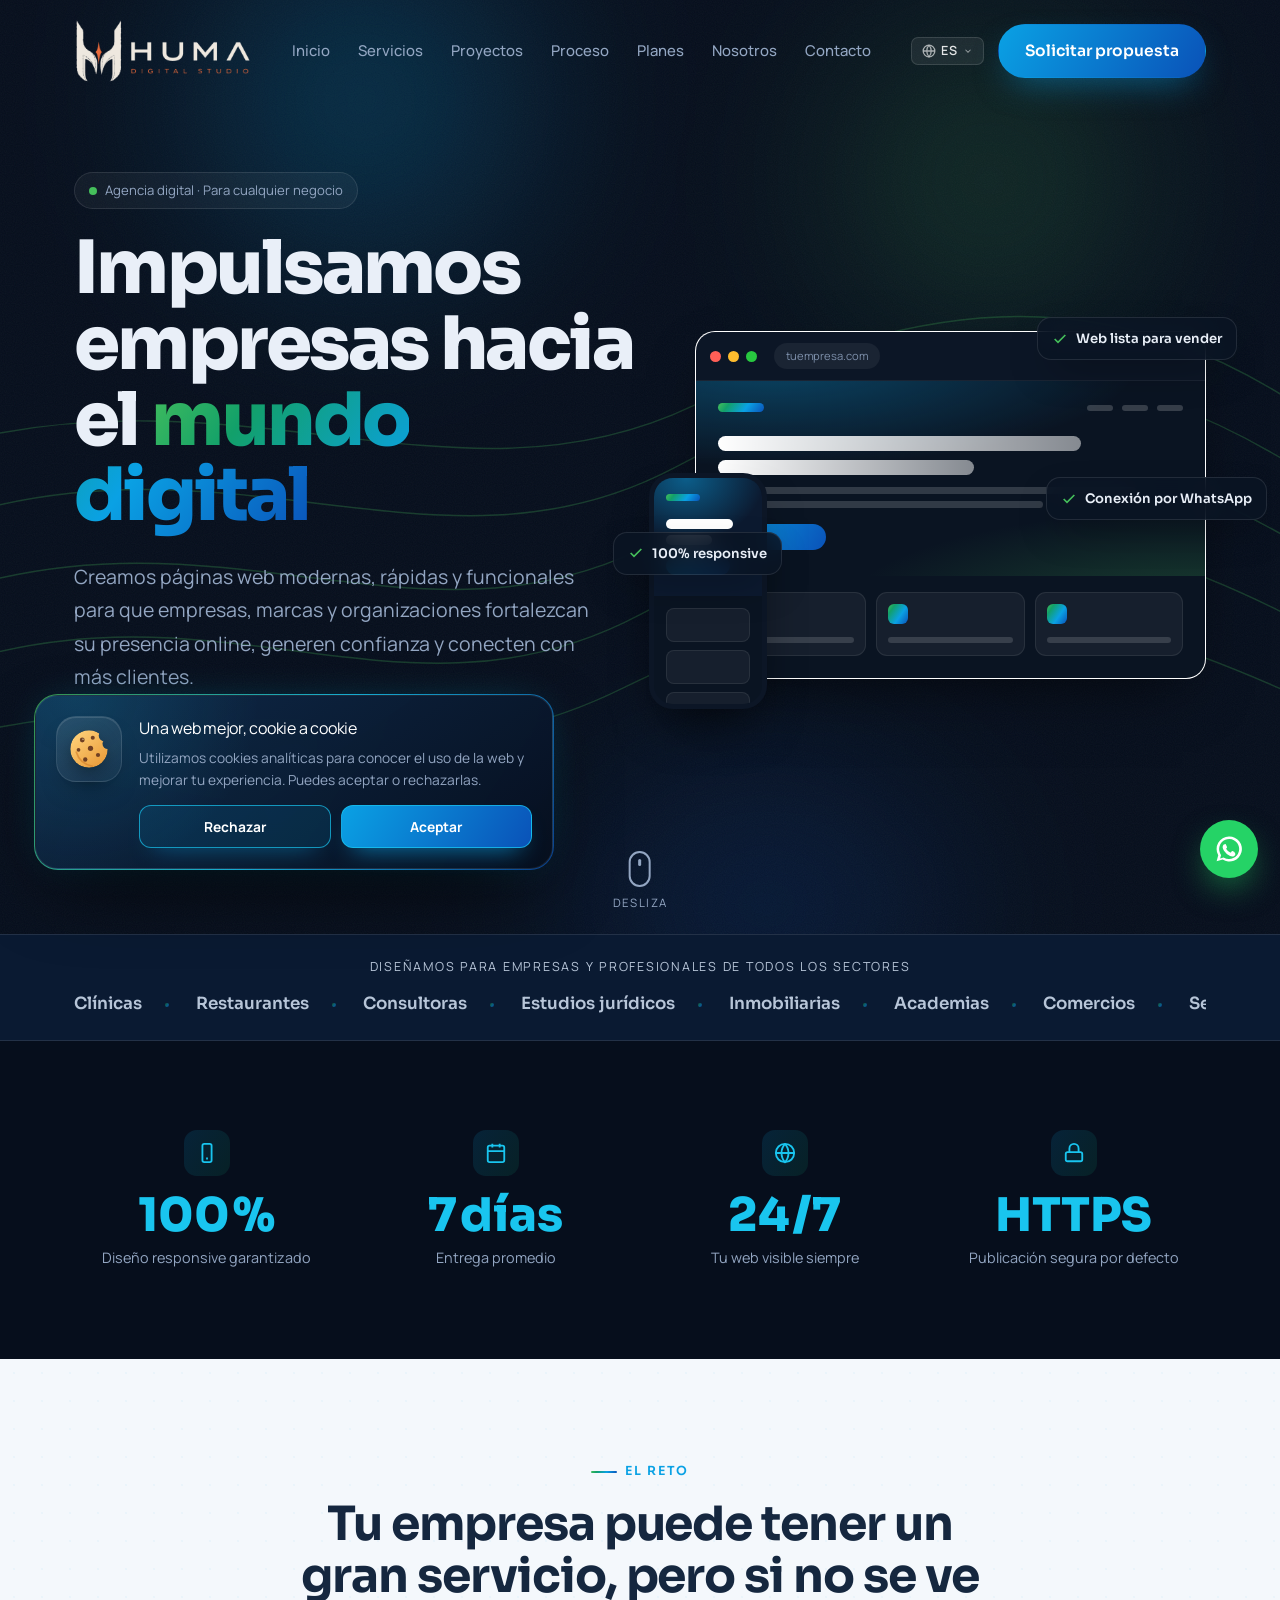
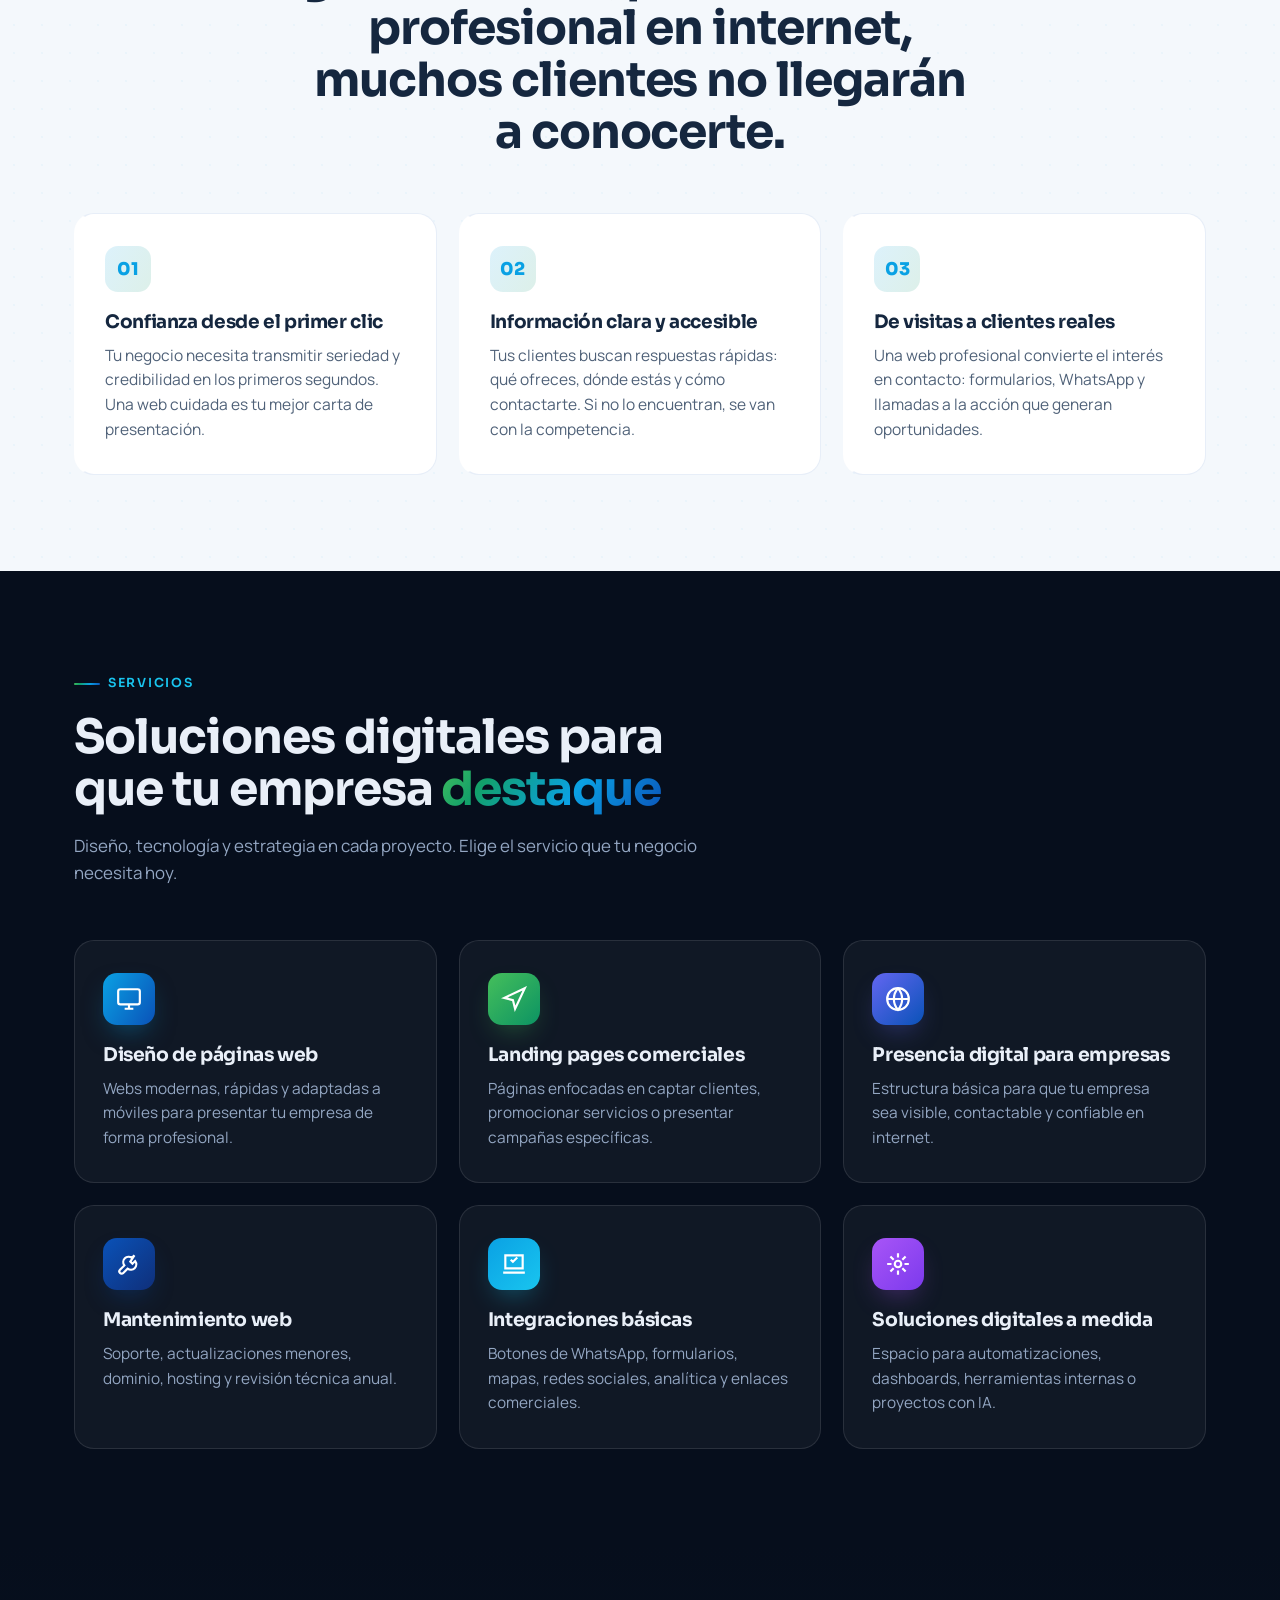
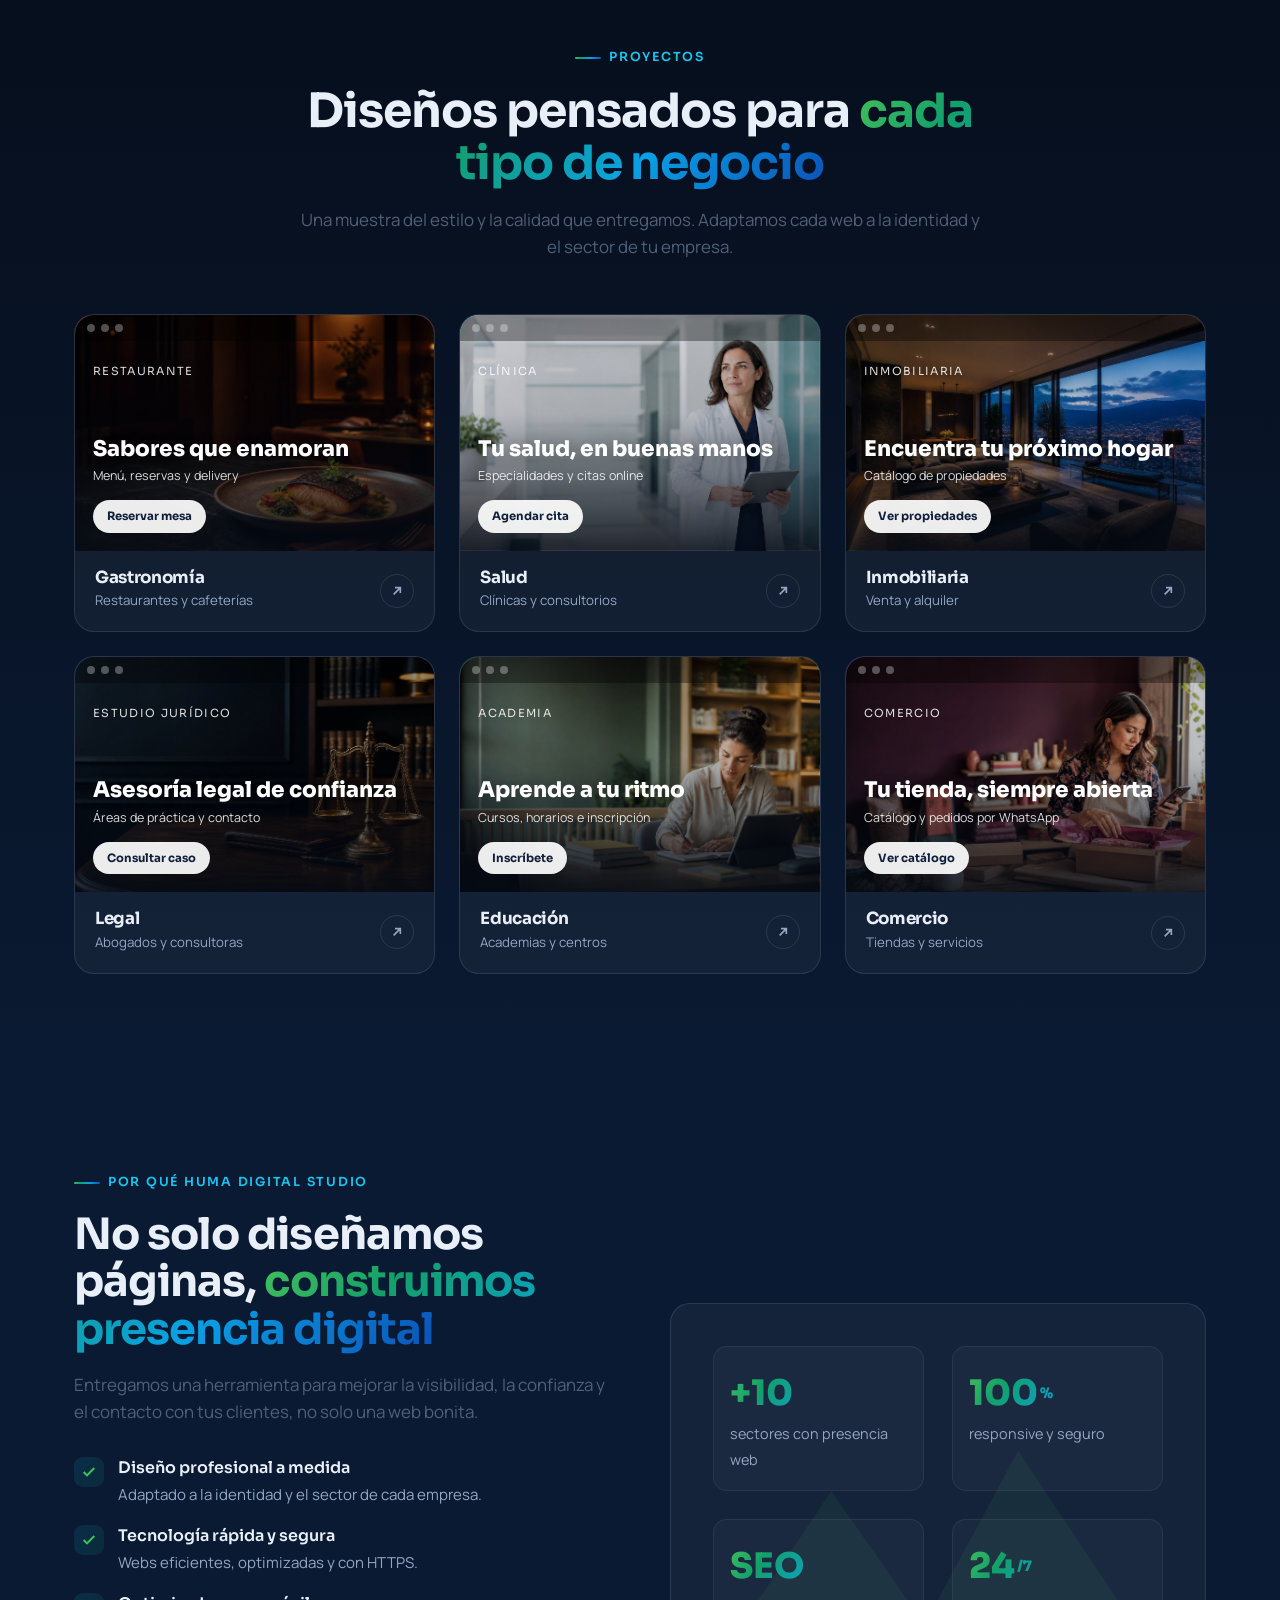
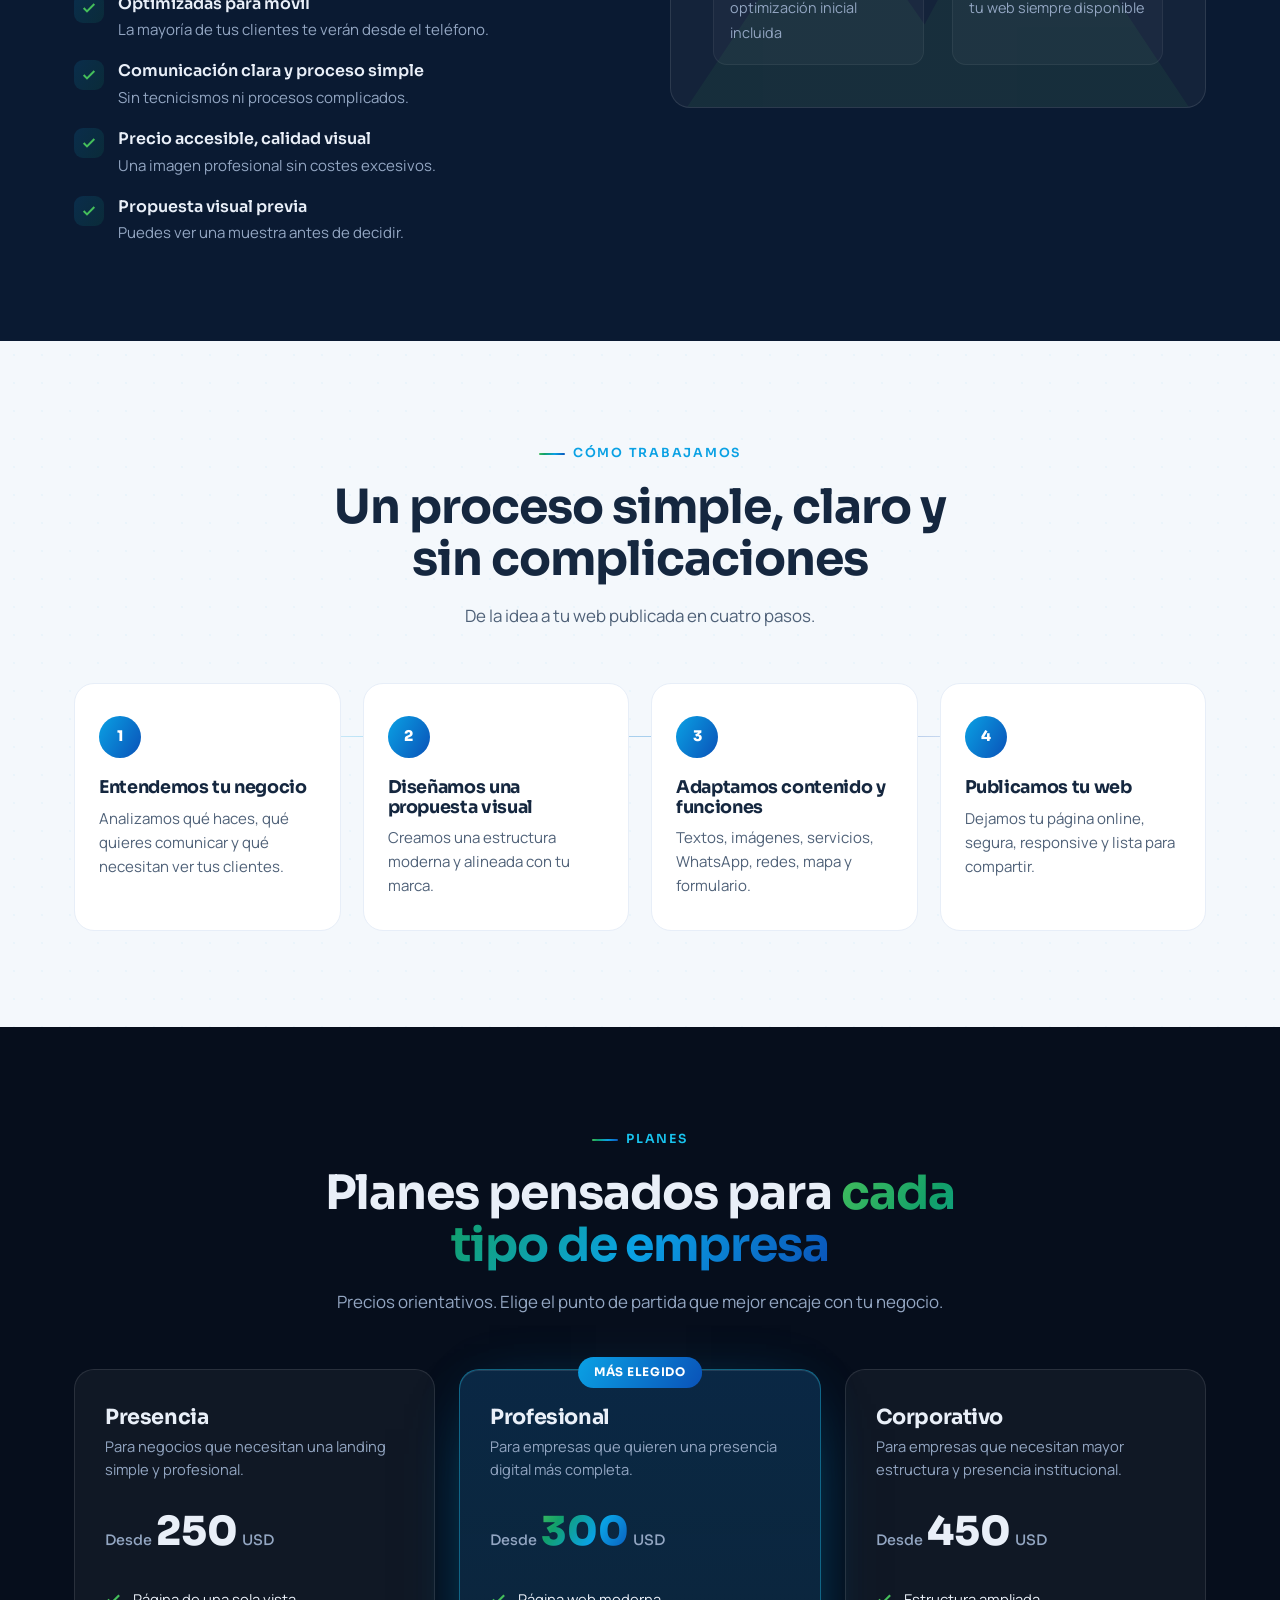
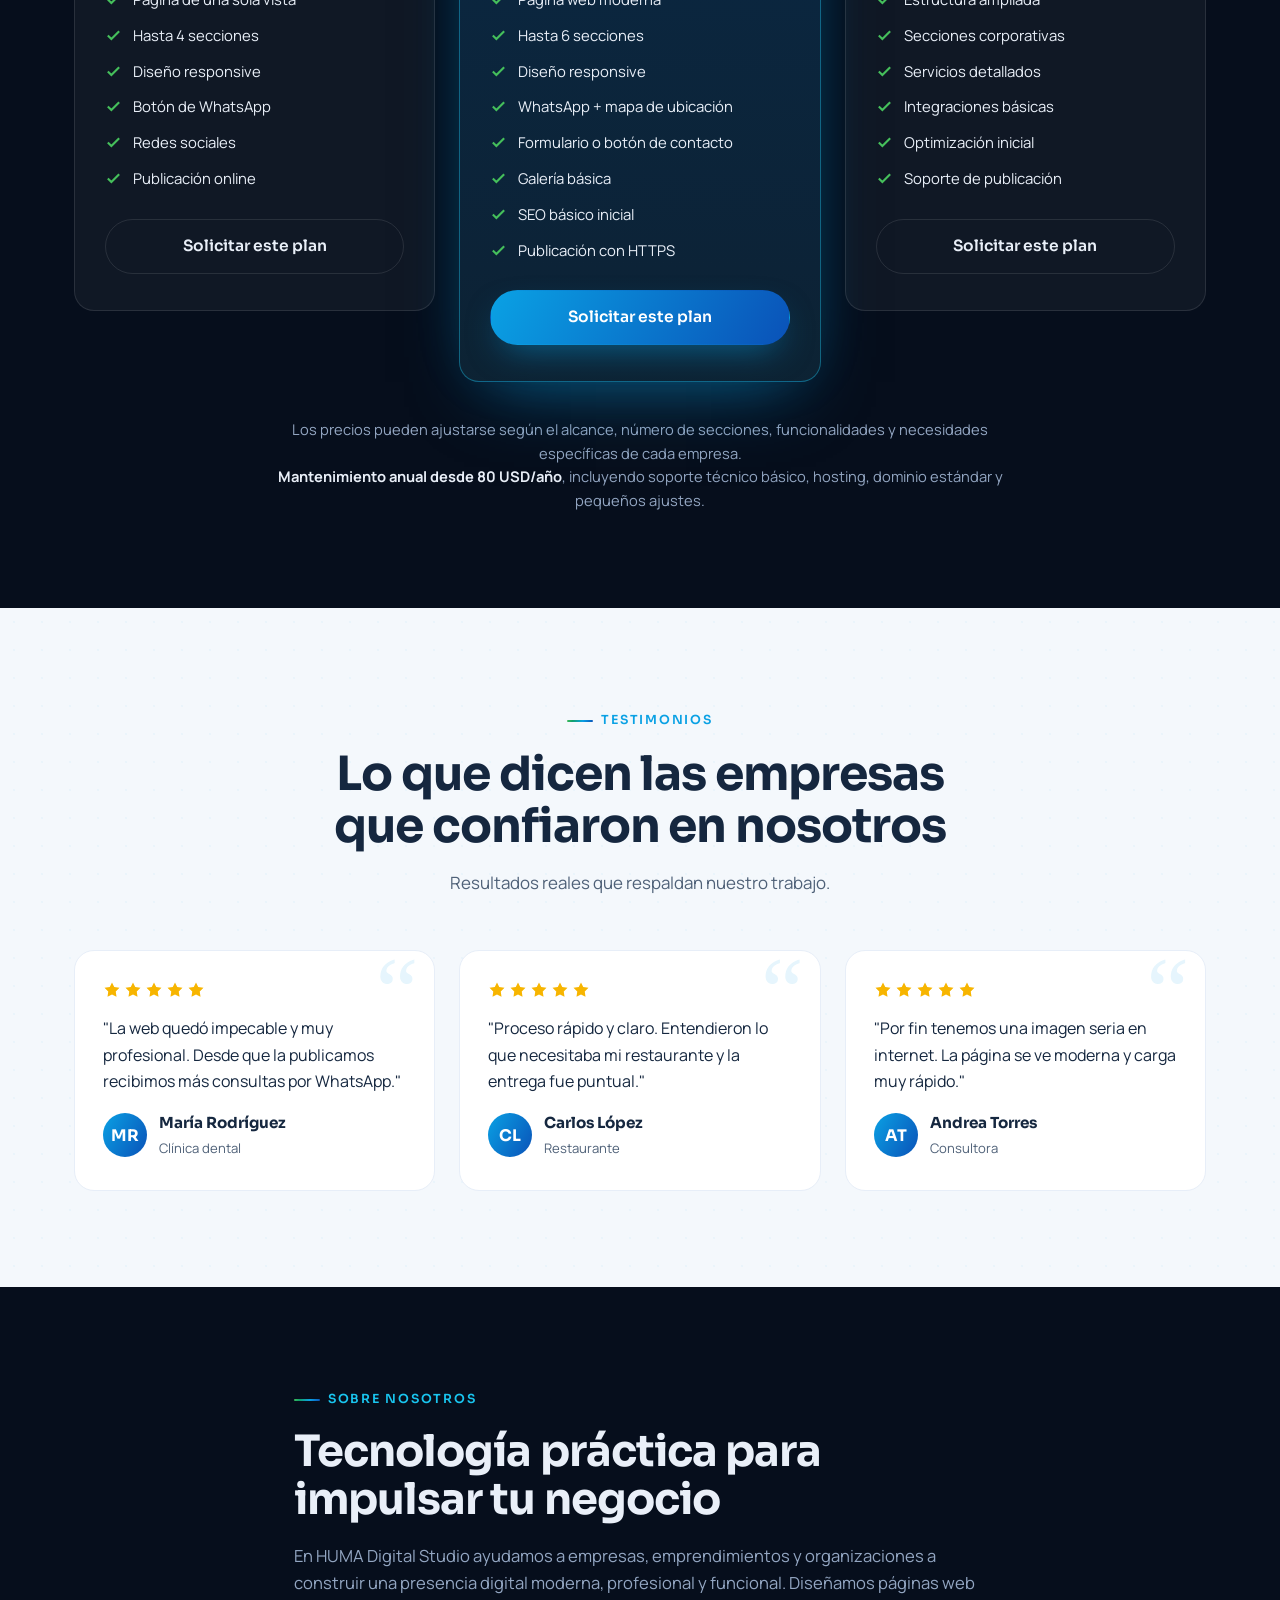
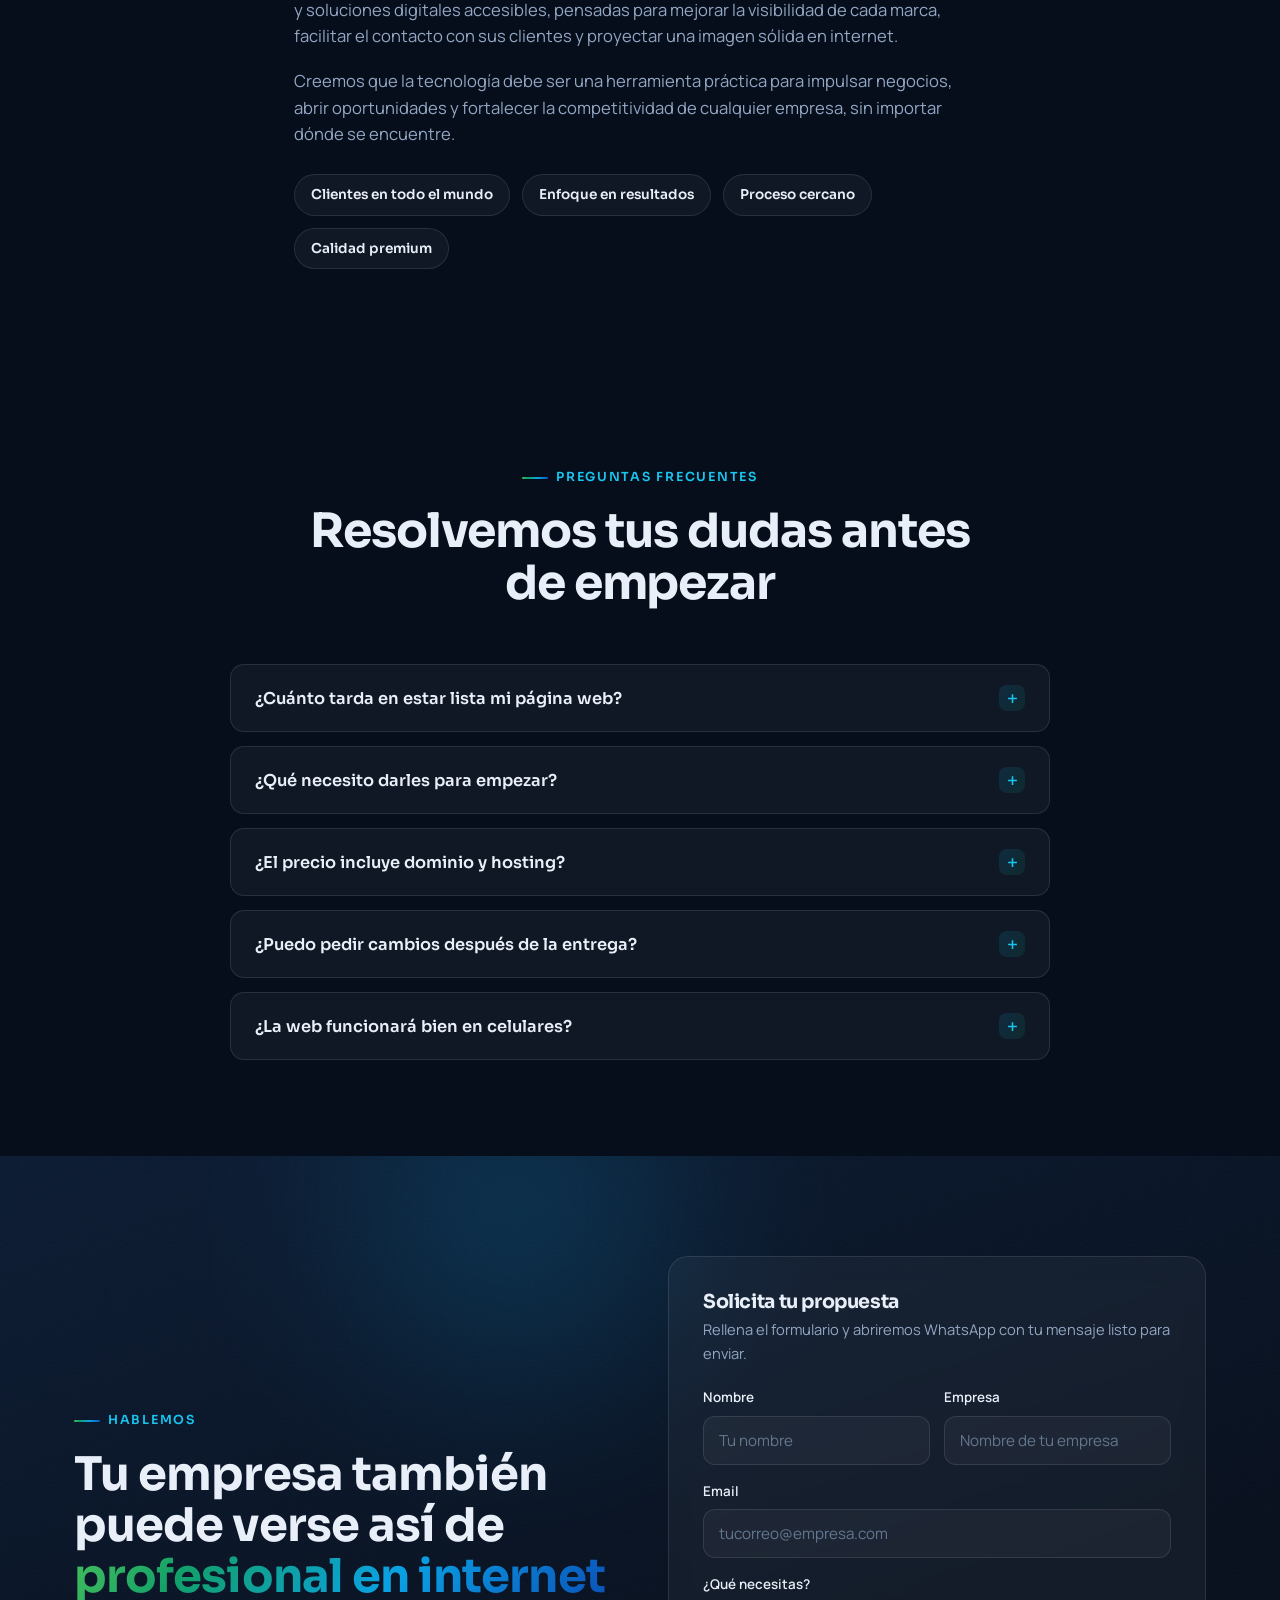
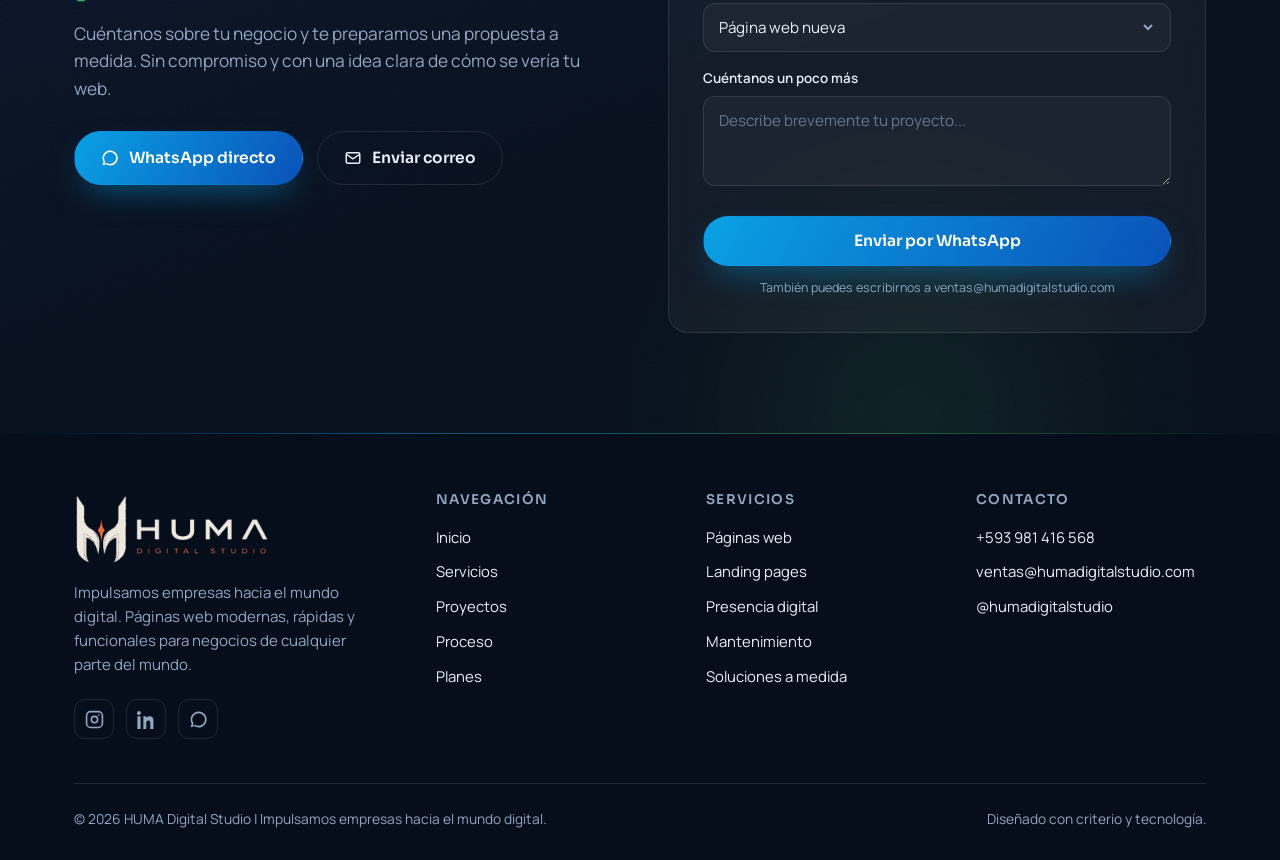
==== commit 34a0cd10: "b" ====
--- a/index.html
+++ b/index.html
@@ -53,8 +53,8 @@
 <!-- Tipografías -->
 <link rel="preconnect" href="https://fonts.googleapis.com" />
 <link rel="preconnect" href="https://fonts.gstatic.com" crossorigin />
-<link rel="preload" href="https://fonts.googleapis.com/css2?family=Sora:wght@400;500;600;700;800&family=Manrope:wght@400;500;600;700&display=swap" as="style" onload="this.onload=null;this.rel='stylesheet'" />
-<noscript><link href="https://fonts.googleapis.com/css2?family=Sora:wght@400;500;600;700;800&family=Manrope:wght@400;500;600;700&display=swap" rel="stylesheet" /></noscript>
+<link rel="preload" href="https://fonts.googleapis.com/css2?family=Sora:wght@400;500;600;700;800&family=Manrope:wght@400;500;600;700&display=optional" as="style" onload="this.onload=null;this.rel='stylesheet'" />
+<noscript><link href="https://fonts.googleapis.com/css2?family=Sora:wght@400;500;600;700;800&family=Manrope:wght@400;500;600;700&display=optional" rel="stylesheet" /></noscript>
 
 <!-- Datos estructurados (SEO) -->
 <script type="application/ld+json">
@@ -176,7 +176,7 @@
 .aurora{ position:absolute; border-radius:50%; filter:blur(70px); opacity:.5; will-change:transform; }
 .aurora.a1{ top:-160px; left:8%; width:520px; height:520px; background:radial-gradient(closest-side, rgba(10,161,228,.55), transparent); animation:drift1 16s ease-in-out infinite; }
 .aurora.a2{ top:-60px; right:4%; width:480px; height:480px; background:radial-gradient(closest-side, rgba(69,191,91,.40), transparent); animation:drift2 19s ease-in-out infinite; }
-.aurora.a3{ bottom:-180px; left:38%; width:560px; height:420px; background:radial-gradient(closest-side, rgba(10,82,184,.45), transparent); animation:drift3 22s ease-in-out infinite; }
+.aurora.a3{ bottom:-180px; left:38%; width:560px; height:420px; background:radial-gradient(closest-side, rgba(10,82,184,.45), transparent); animation:none; }
 @keyframes drift1{ 0%,100%{ transform:translate(0,0); } 50%{ transform:translate(60px,40px); } }
 @keyframes drift2{ 0%,100%{ transform:translate(0,0); } 50%{ transform:translate(-50px,50px); } }
 @keyframes drift3{ 0%,100%{ transform:translate(0,0); } 50%{ transform:translate(40px,-40px); } }
@@ -990,7 +990,7 @@
     <div class="work-grid">
       <article class="work-card reveal open-demo" data-demo="restaurante" role="button" tabindex="0" aria-label="Ver demostración de web para restaurante" data-delay="1"><div class="wk-frame has-photo" style="--t1:#ff7a45;--t2:#d63a2f;--card-img:url('assets/cards/card-restaurante.jpg')"><div class="wk-bar"><i></i><i></i><i></i></div><div class="wk-screen"><span class="wk-tag" data-i18n="wk.rest.tag">Restaurante</span><span class="wk-title" data-i18n="wk.rest.title">Sabores que enamoran</span><span class="wk-sub" data-i18n="work.rest.sub">Menú, reservas y delivery</span><span class="wk-pill" data-i18n="work.rest.pill">Reservar mesa</span></div><div class="wk-open"><span class="wk-open-btn" data-i18n="demo.btn">Ver demo en vivo</span></div></div><div class="wk-meta"><div><h3 data-i18n="work.rest.h3">Gastronomía</h3><span data-i18n="work.rest.meta">Restaurantes y cafeterías</span></div><span class="wk-arrow"><svg viewBox="0 0 24 24" fill="none" stroke="currentColor" stroke-width="2.5"><path d="M7 17 17 7M9 7h8v8"/></svg></span></div></article>
       <article class="work-card reveal open-demo" data-demo="clinica" role="button" tabindex="0" aria-label="Ver demostración de web para clinica" data-delay="2"><div class="wk-frame has-photo" style="--t1:#19c5ef;--t2:#0a6aa8;--card-img:url('assets/cards/card-clinica.jpg')"><div class="wk-bar"><i></i><i></i><i></i></div><div class="wk-screen"><span class="wk-tag" data-i18n="wk.clinic.tag">Clínica</span><span class="wk-title" data-i18n="wk.clinic.title">Tu salud, en buenas manos</span><span class="wk-sub" data-i18n="work.clinic.sub">Especialidades y citas online</span><span class="wk-pill" data-i18n="work.clinic.pill">Agendar cita</span></div><div class="wk-open"><span class="wk-open-btn" data-i18n="demo.btn">Ver demo en vivo</span></div></div><div class="wk-meta"><div><h3 data-i18n="work.clinic.h3">Salud</h3><span data-i18n="work.clinic.meta">Clínicas y consultorios</span></div><span class="wk-arrow"><svg viewBox="0 0 24 24" fill="none" stroke="currentColor" stroke-width="2.5"><path d="M7 17 17 7M9 7h8v8"/></svg></span></div></article>
-      <article class="work-card reveal open-demo" data-demo="inmobiliaria" role="button" tabindex="0" aria-label="Ver demostración de web para inmobiliaria" data-delay="3"><div class="wk-frame has-photo" style="--t1:#c8a24a;--t2:#1f2a3c;--card-img:url('assets/cards/card-inmobiliaria.jpg')"><div class="wk-bar"><i></i><i></i><i></i></div><div class="wk-screen"><span class="wk-tag" data-i18n="wk.real.tag">Inmobiliaria</span><span class="wk-title" data-i18n="wk.real.title">Encuentra tu próximo hogar</span><span class="wk-sub" data-i18n="work.real.sub">Catálogo de propiedades</span><span class="wk-pill" data-i18n="work.real.pill">Ver propiedades</span></div><div class="wk-open"><span class="wk-open-btn" data-i18n="demo.btn">Ver demo en vivo</span></div></div><div class="wk-meta"><div><h3 data-i18n="work.real.h3">Inmobiliaria</h3><span data-i18n="work.real.meta">Venta y alquiler</span></div><span class="wk-arrow"><svg viewBox="0 0 24 24" fill="none" stroke="currentColor" stroke-width="2.5"><path d="M7 17 17 7M9 7h8v8"/></svg></span></div></article>
+      <article class="work-card reveal open-demo" data-demo="inmobiliaria" role="button" tabindex="0" aria-label="Ver demostración de web para inmobiliaria" data-delay="3"><div class="wk-frame has-photo" style="--t1:#c8a24a;--t2:#1f2a3c;--card-img:url('assets/cards/card-inmobiliaria.optimized.jpg')"><div class="wk-bar"><i></i><i></i><i></i></div><div class="wk-screen"><span class="wk-tag" data-i18n="wk.real.tag">Inmobiliaria</span><span class="wk-title" data-i18n="wk.real.title">Encuentra tu próximo hogar</span><span class="wk-sub" data-i18n="work.real.sub">Catálogo de propiedades</span><span class="wk-pill" data-i18n="work.real.pill">Ver propiedades</span></div><div class="wk-open"><span class="wk-open-btn" data-i18n="demo.btn">Ver demo en vivo</span></div></div><div class="wk-meta"><div><h3 data-i18n="work.real.h3">Inmobiliaria</h3><span data-i18n="work.real.meta">Venta y alquiler</span></div><span class="wk-arrow"><svg viewBox="0 0 24 24" fill="none" stroke="currentColor" stroke-width="2.5"><path d="M7 17 17 7M9 7h8v8"/></svg></span></div></article>
       <article class="work-card reveal open-demo" data-demo="legal" role="button" tabindex="0" aria-label="Ver demostración de web para legal" data-delay="1"><div class="wk-frame has-photo" style="--t1:#3b5bdb;--t2:#11203a;--card-img:url('assets/cards/card-legal.jpg')"><div class="wk-bar"><i></i><i></i><i></i></div><div class="wk-screen"><span class="wk-tag" data-i18n="wk.legal.tag">Estudio jurídico</span><span class="wk-title" data-i18n="wk.legal.title">Asesoría legal de confianza</span><span class="wk-sub" data-i18n="work.legal.sub">Áreas de práctica y contacto</span><span class="wk-pill" data-i18n="work.legal.pill">Consultar caso</span></div><div class="wk-open"><span class="wk-open-btn" data-i18n="demo.btn">Ver demo en vivo</span></div></div><div class="wk-meta"><div><h3 data-i18n="work.legal.h3">Legal</h3><span data-i18n="work.legal.meta">Abogados y consultoras</span></div><span class="wk-arrow"><svg viewBox="0 0 24 24" fill="none" stroke="currentColor" stroke-width="2.5"><path d="M7 17 17 7M9 7h8v8"/></svg></span></div></article>
       <article class="work-card reveal open-demo" data-demo="academia" role="button" tabindex="0" aria-label="Ver demostración de web para academia" data-delay="2"><div class="wk-frame has-photo" style="--t1:#45bf5b;--t2:#0c7a52;--card-img:url('assets/cards/card-academia.jpg')"><div class="wk-bar"><i></i><i></i><i></i></div><div class="wk-screen"><span class="wk-tag" data-i18n="wk.acad.tag">Academia</span><span class="wk-title" data-i18n="wk.acad.title">Aprende a tu ritmo</span><span class="wk-sub" data-i18n="work.acad.sub">Cursos, horarios e inscripción</span><span class="wk-pill" data-i18n="work.acad.pill">Inscríbete</span></div><div class="wk-open"><span class="wk-open-btn" data-i18n="demo.btn">Ver demo en vivo</span></div></div><div class="wk-meta"><div><h3 data-i18n="work.acad.h3">Educación</h3><span data-i18n="work.acad.meta">Academias y centros</span></div><span class="wk-arrow"><svg viewBox="0 0 24 24" fill="none" stroke="currentColor" stroke-width="2.5"><path d="M7 17 17 7M9 7h8v8"/></svg></span></div></article>
       <article class="work-card reveal open-demo" data-demo="comercio" role="button" tabindex="0" aria-label="Ver demostración de web para comercio" data-delay="3"><div class="wk-frame has-photo" style="--t1:#a855f7;--t2:#5b21b6;--card-img:url('assets/cards/card-comercio.jpg')"><div class="wk-bar"><i></i><i></i><i></i></div><div class="wk-screen"><span class="wk-tag" data-i18n="wk.shop.tag">Comercio</span><span class="wk-title" data-i18n="wk.shop.title">Tu tienda, siempre abierta</span><span class="wk-sub" data-i18n="work.shop.sub">Catálogo y pedidos por WhatsApp</span><span class="wk-pill" data-i18n="work.shop.pill">Ver catálogo</span></div><div class="wk-open"><span class="wk-open-btn" data-i18n="demo.btn">Ver demo en vivo</span></div></div><div class="wk-meta"><div><h3 data-i18n="work.shop.h3">Comercio</h3><span data-i18n="work.shop.meta">Tiendas y servicios</span></div><span class="wk-arrow"><svg viewBox="0 0 24 24" fill="none" stroke="currentColor" stroke-width="2.5"><path d="M7 17 17 7M9 7h8v8"/></svg></span></div></article>
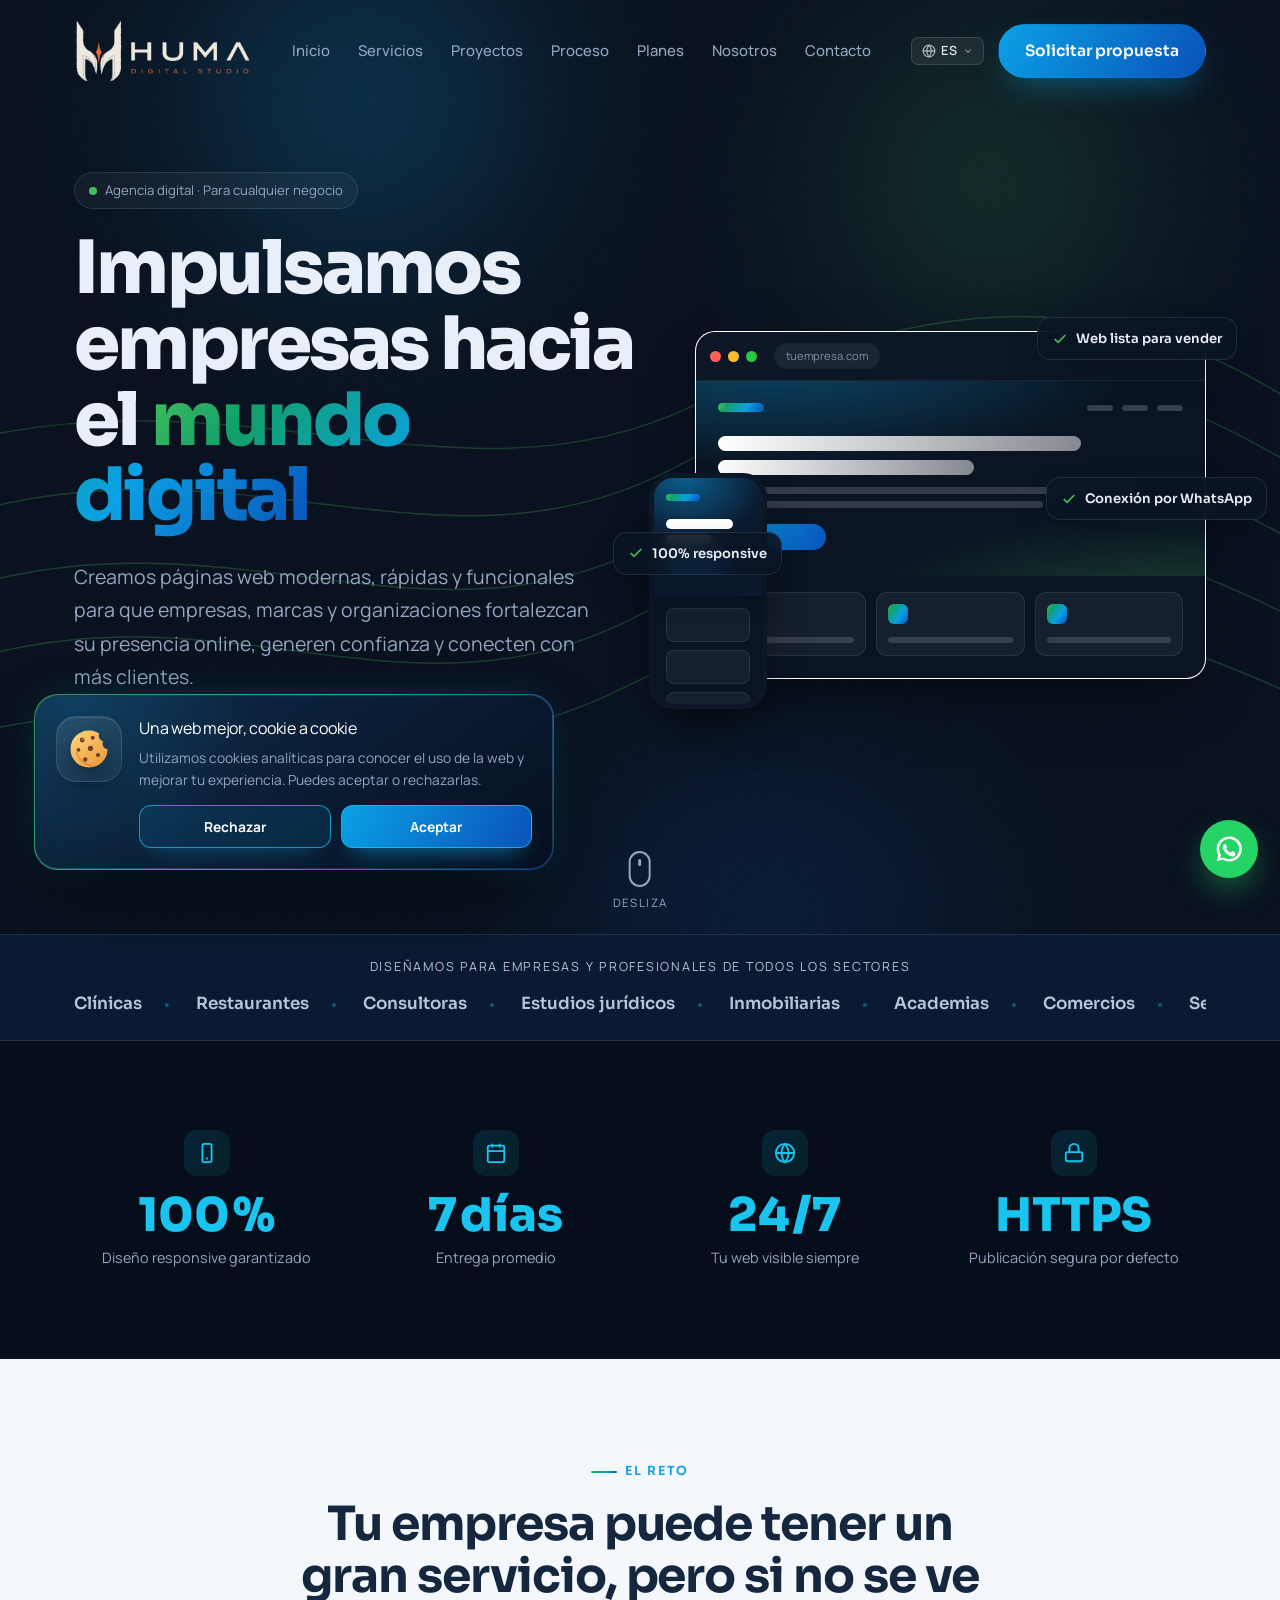
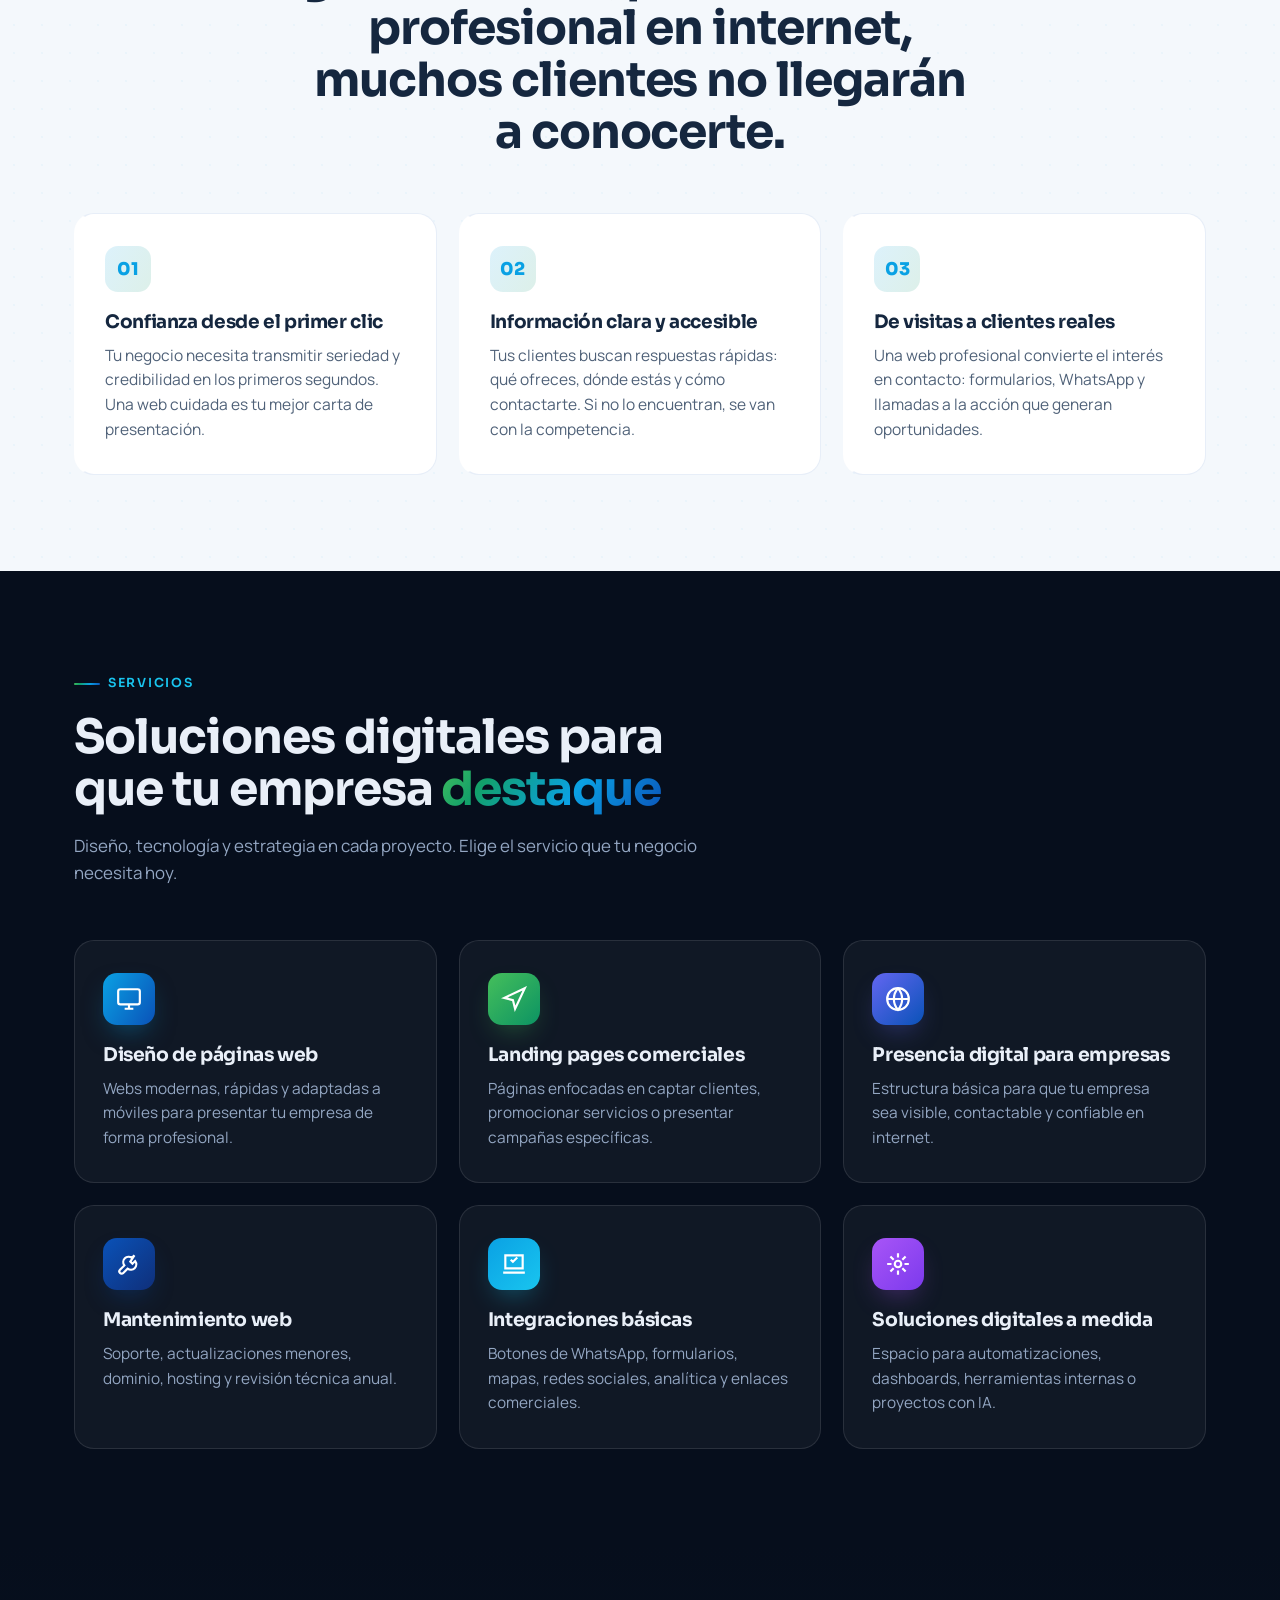
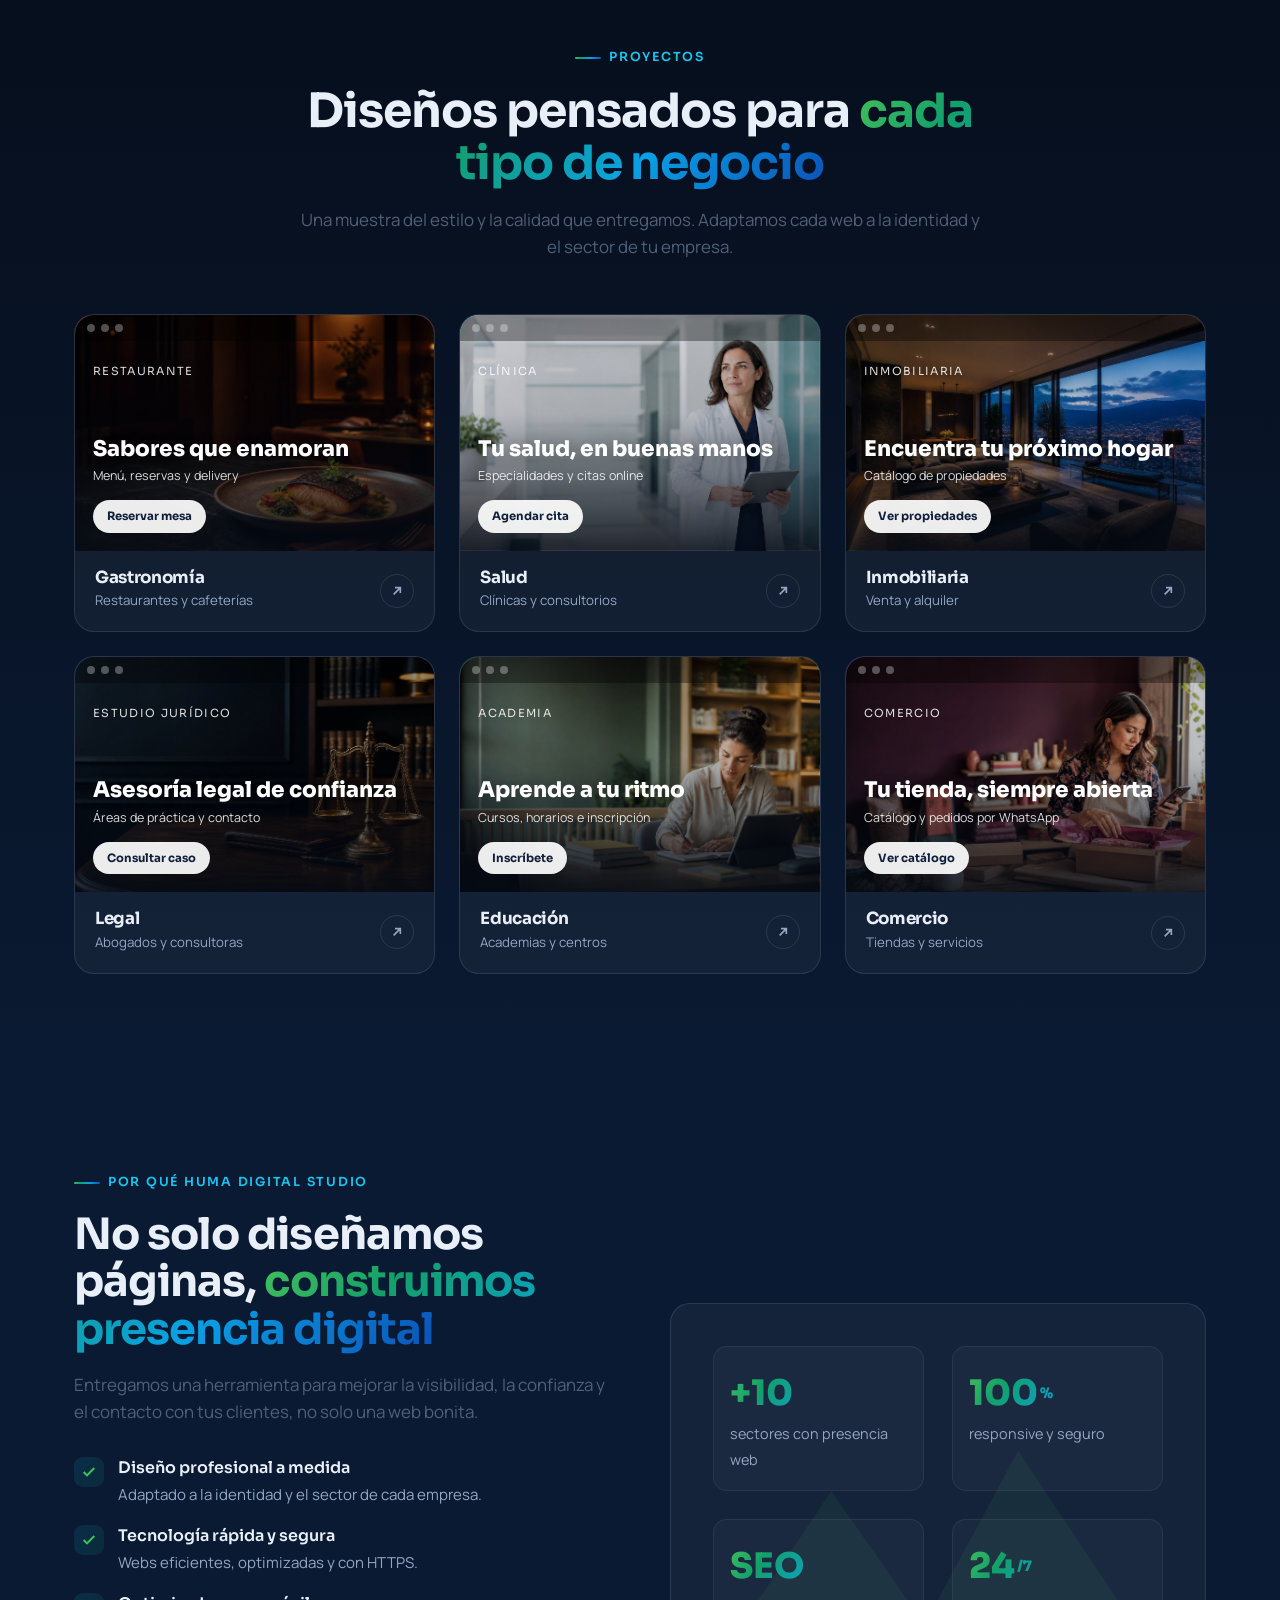
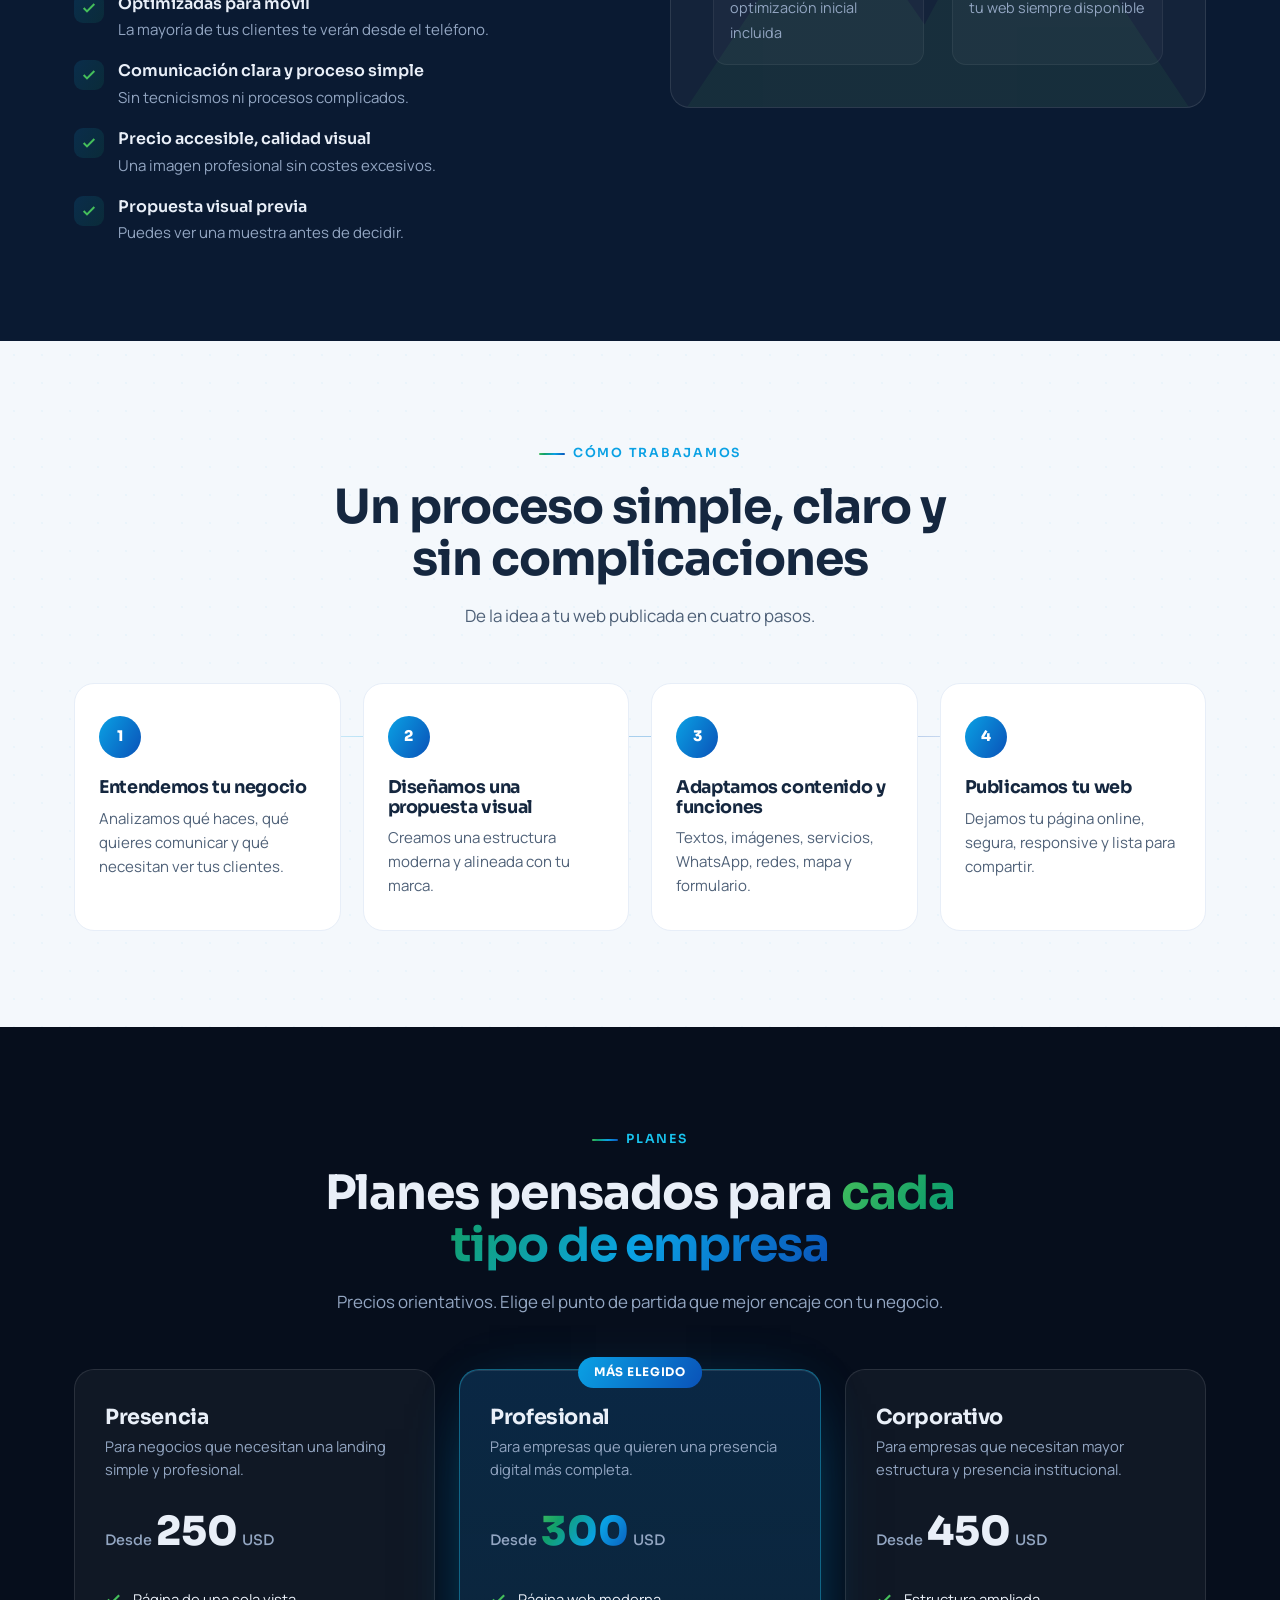
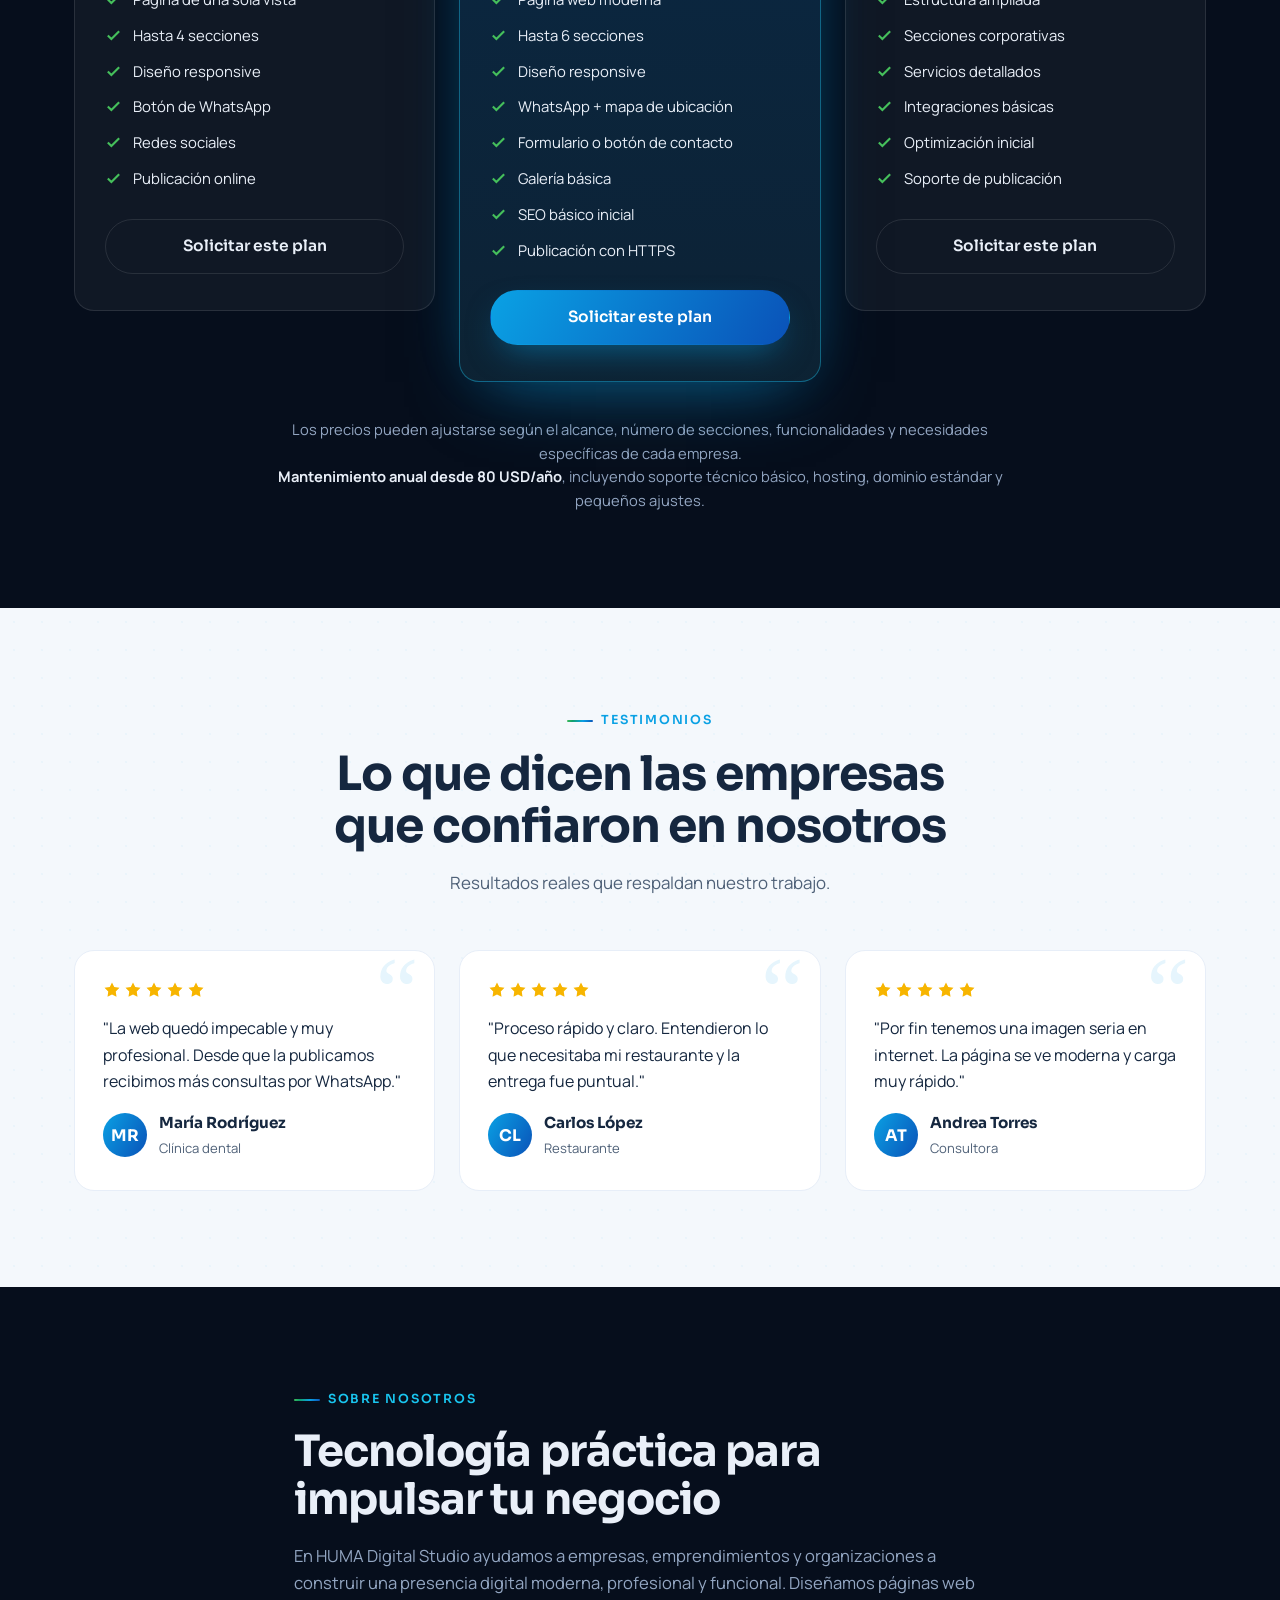
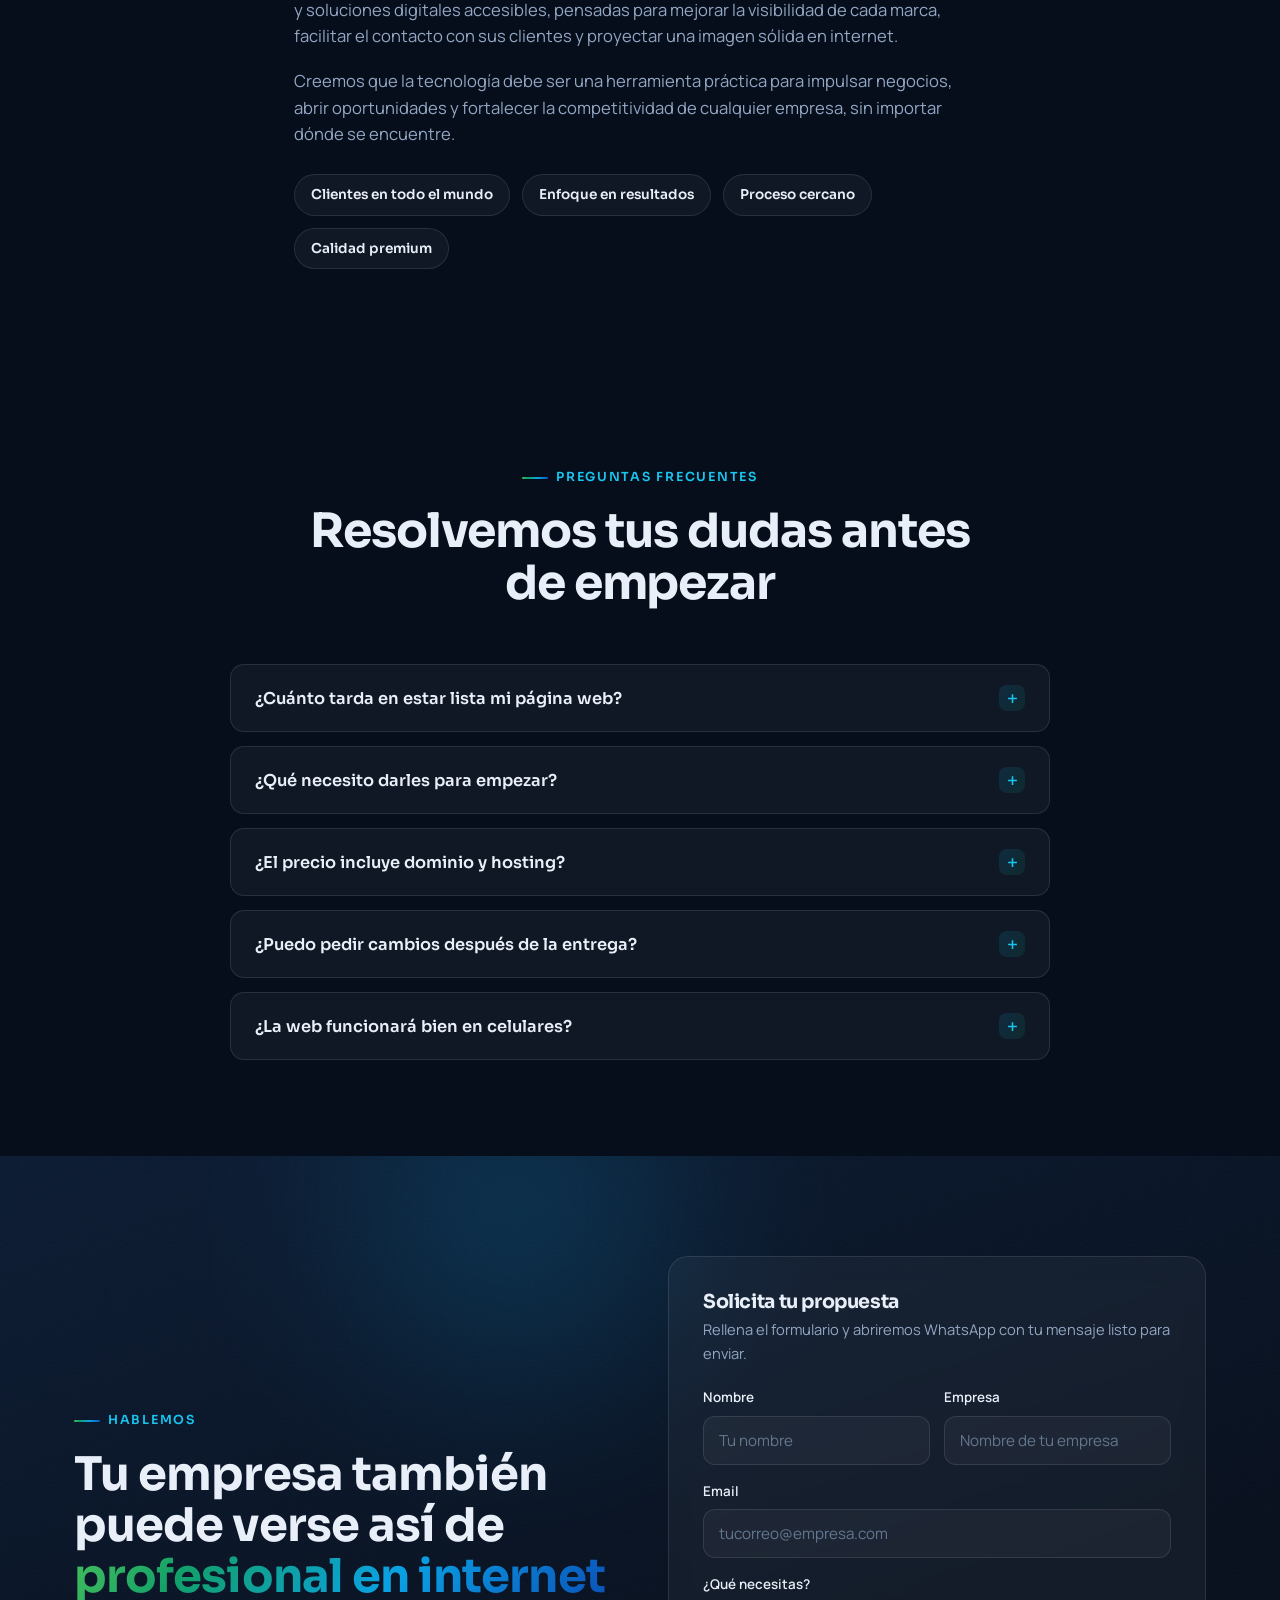
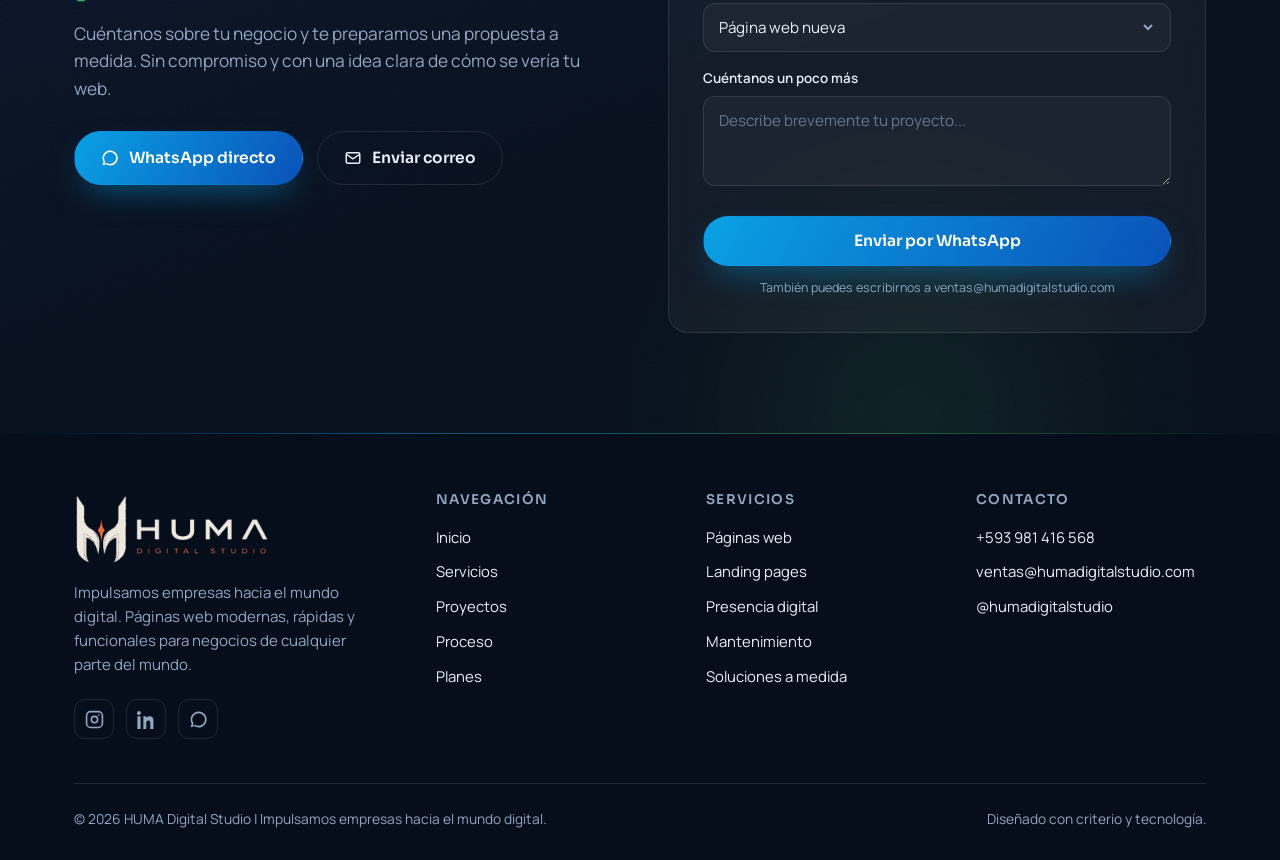
==== commit babc89f1: "optimized the fonts and added a new font to the project" ====
--- a/index.html
+++ b/index.html
@@ -50,11 +50,13 @@
 <link rel="icon" type="image/png" href="favicon-huma.png" />
 <link rel="apple-touch-icon" href="favicon-huma.png" />
 
-<!-- Tipografías -->
-<link rel="preconnect" href="https://fonts.googleapis.com" />
-<link rel="preconnect" href="https://fonts.gstatic.com" crossorigin />
-<link rel="preload" href="https://fonts.googleapis.com/css2?family=Sora:wght@400;500;600;700;800&family=Manrope:wght@400;500;600;700&display=optional" as="style" onload="this.onload=null;this.rel='stylesheet'" />
-<noscript><link href="https://fonts.googleapis.com/css2?family=Sora:wght@400;500;600;700;800&family=Manrope:wght@400;500;600;700&display=optional" rel="stylesheet" /></noscript>
+<!-- Tipografías locales: evita el intercambio de fuentes y la dependencia crítica de terceros -->
+<link rel="preload" href="assets/fonts/manrope-latin.woff2" as="font" type="font/woff2" crossorigin />
+<link rel="preload" href="assets/fonts/sora-latin.woff2" as="font" type="font/woff2" crossorigin />
+<style>
+@font-face{font-family:'Manrope';font-style:normal;font-weight:400 700;font-display:swap;src:url('assets/fonts/manrope-latin.woff2') format('woff2');}
+@font-face{font-family:'Sora';font-style:normal;font-weight:400 800;font-display:swap;src:url('assets/fonts/sora-latin.woff2') format('woff2');}
+</style>
 
 <!-- Datos estructurados (SEO) -->
 <script type="application/ld+json">
@@ -189,7 +191,7 @@
 .hero-grid{ position:relative; z-index:3; display:grid; grid-template-columns:1.05fr .95fr; gap:56px; align-items:center; }
 .hero-copy{ max-width:600px; }
 .hero-badge{ display:inline-flex; align-items:center; gap:8px; padding:7px 14px; border-radius:40px; background:var(--glass); border:1px solid var(--glass-border); font-size:.82rem; color:var(--on-dark-muted); margin-bottom:22px; }
-.hero-badge .dot{ width:8px; height:8px; border-radius:50%; background:var(--green); box-shadow:0 0 0 0 rgba(69,191,91,.6); animation:pulse 2.4s infinite; }
+.hero-badge .dot{ width:8px; height:8px; border-radius:50%; background:var(--green); box-shadow:0 0 0 0 rgba(69,191,91,.6); }
 @keyframes pulse{ 0%{ box-shadow:0 0 0 0 rgba(69,191,91,.6);} 70%{ box-shadow:0 0 0 9px rgba(69,191,91,0);} 100%{ box-shadow:0 0 0 0 rgba(69,191,91,0);} }
 .hero h1{ font-size:clamp(2.4rem, 5.4vw, 4.05rem); font-weight:800; margin-bottom:22px; }
 .hero p.lead{ font-size:clamp(1.04rem, 1.6vw, 1.18rem); color:var(--on-dark-muted); margin-bottom:34px; max-width:540px; }
@@ -241,7 +243,7 @@
 .scroll-cue{ position:absolute; left:50%; bottom:22px; transform:translateX(-50%); z-index:3; display:flex; flex-direction:column; align-items:center; gap:7px; color:var(--on-dark-muted); font-size:.72rem; letter-spacing:.12em; text-transform:uppercase; }
 .scroll-cue .mouse{ width:22px; height:36px; border:2px solid var(--on-dark-muted); border-radius:14px; position:relative; }
 .scroll-cue .mouse::before{ content:""; position:absolute; top:6px; left:50%; transform:translateX(-50%); width:3px; height:7px; border-radius:3px; background:var(--on-dark-muted); animation:scrolldot 1.8s infinite; }
-@keyframes scrolldot{ 0%{ opacity:0; top:6px;} 40%{ opacity:1;} 80%{ opacity:0; top:18px;} 100%{ opacity:0;} }
+@keyframes scrolldot{ 0%,100%{ opacity:0; transform:translate(-50%,0);} 40%{ opacity:1; transform:translate(-50%,0);} 80%{ opacity:0; transform:translate(-50%,12px);} }
 
 /* ============================================================
    6. BANDA DE SECTORES + STATS
@@ -1233,7 +1235,18 @@
 
   // Barra de progreso de scroll
   var prog=document.getElementById('scroll-progress');
-  function updateProgress(){ var h=document.documentElement.scrollHeight-window.innerHeight; prog.style.width=h>0?Math.round(window.scrollY/h*1000)/10+'%':'0%'; }
+  var progressFrame=0, progressMax=0;
+  function measureProgress(){ progressMax=Math.max(0,document.documentElement.scrollHeight-window.innerHeight); }
+  function updateProgress(){
+    if(progressFrame) return;
+    progressFrame=requestAnimationFrame(function(){
+      progressFrame=0;
+      var h=progressMax;
+      prog.style.width=h>0?Math.round(window.scrollY/h*1000)/10+'%':'0%';
+    });
+  }
+  measureProgress();
+  window.addEventListener('resize',function(){ measureProgress(); updateProgress(); },{passive:true});
   window.addEventListener('scroll',updateProgress,{passive:true});
 
   // Header scroll
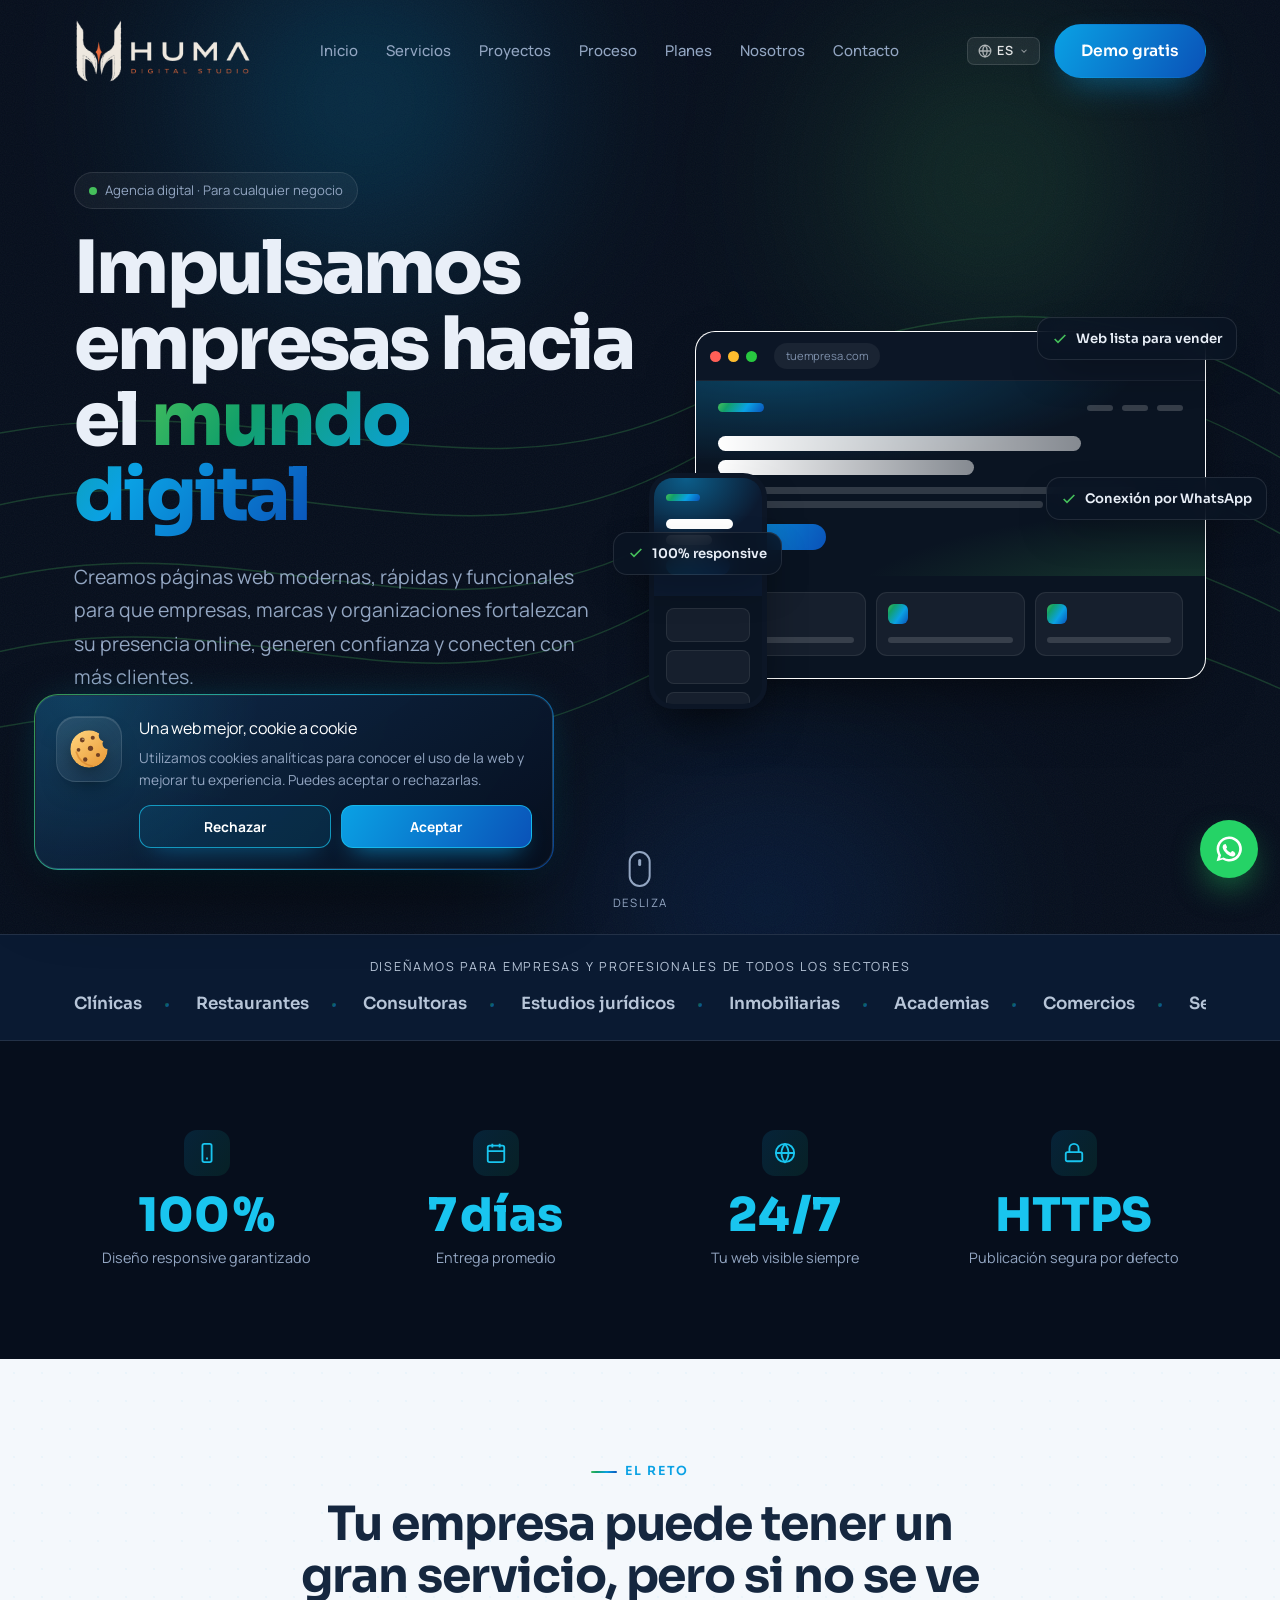
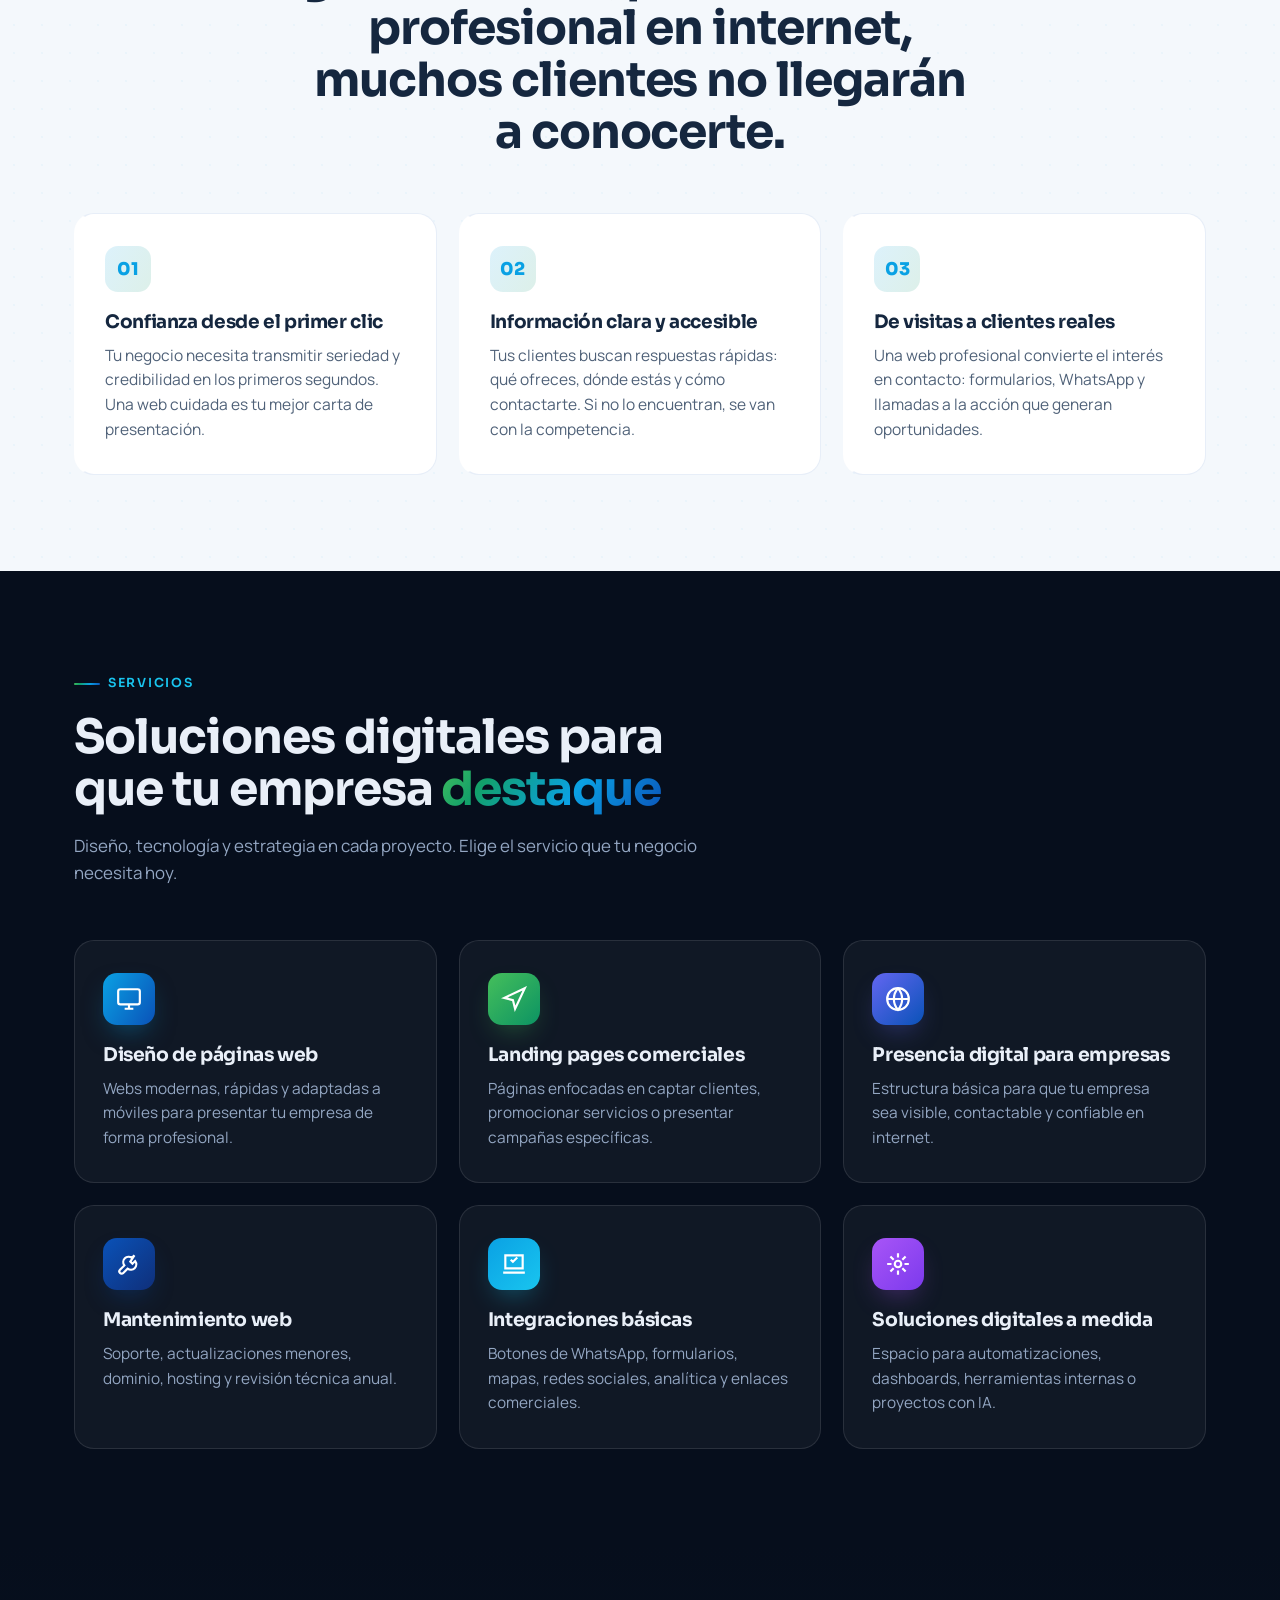
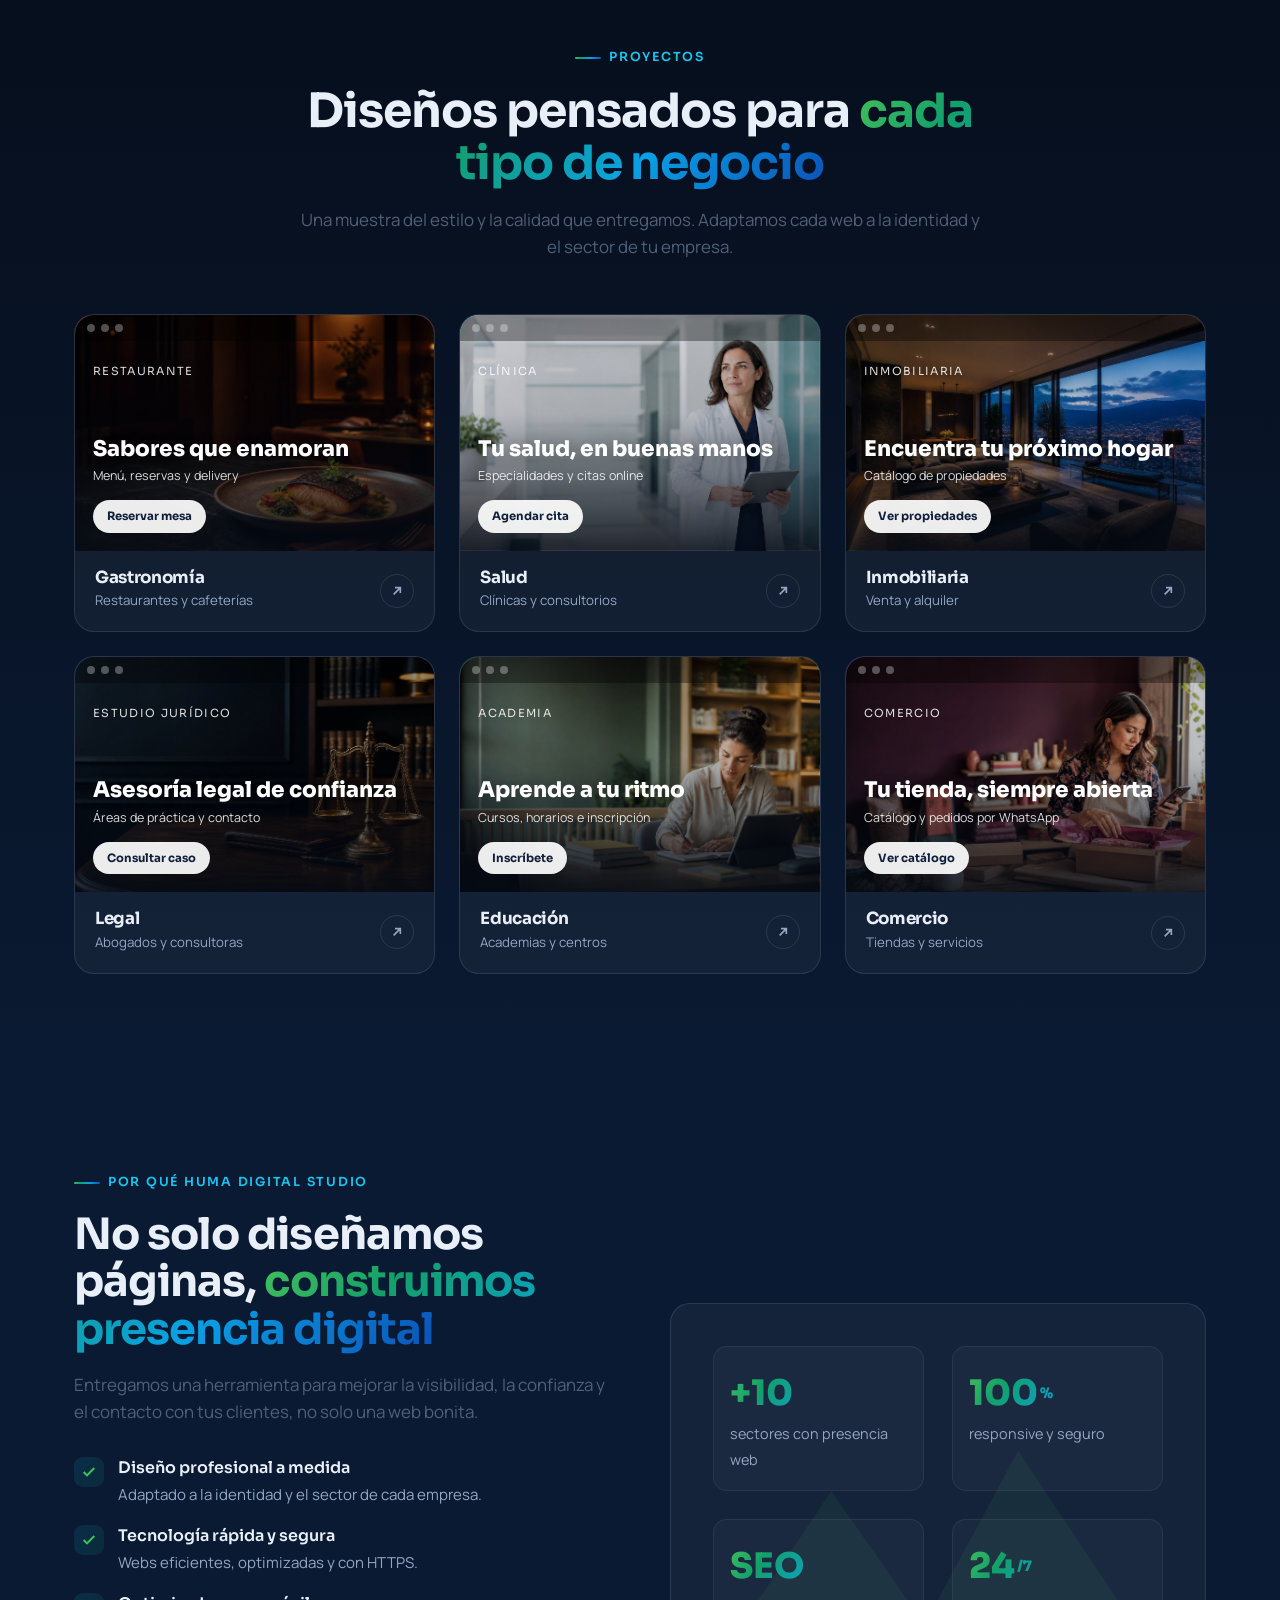
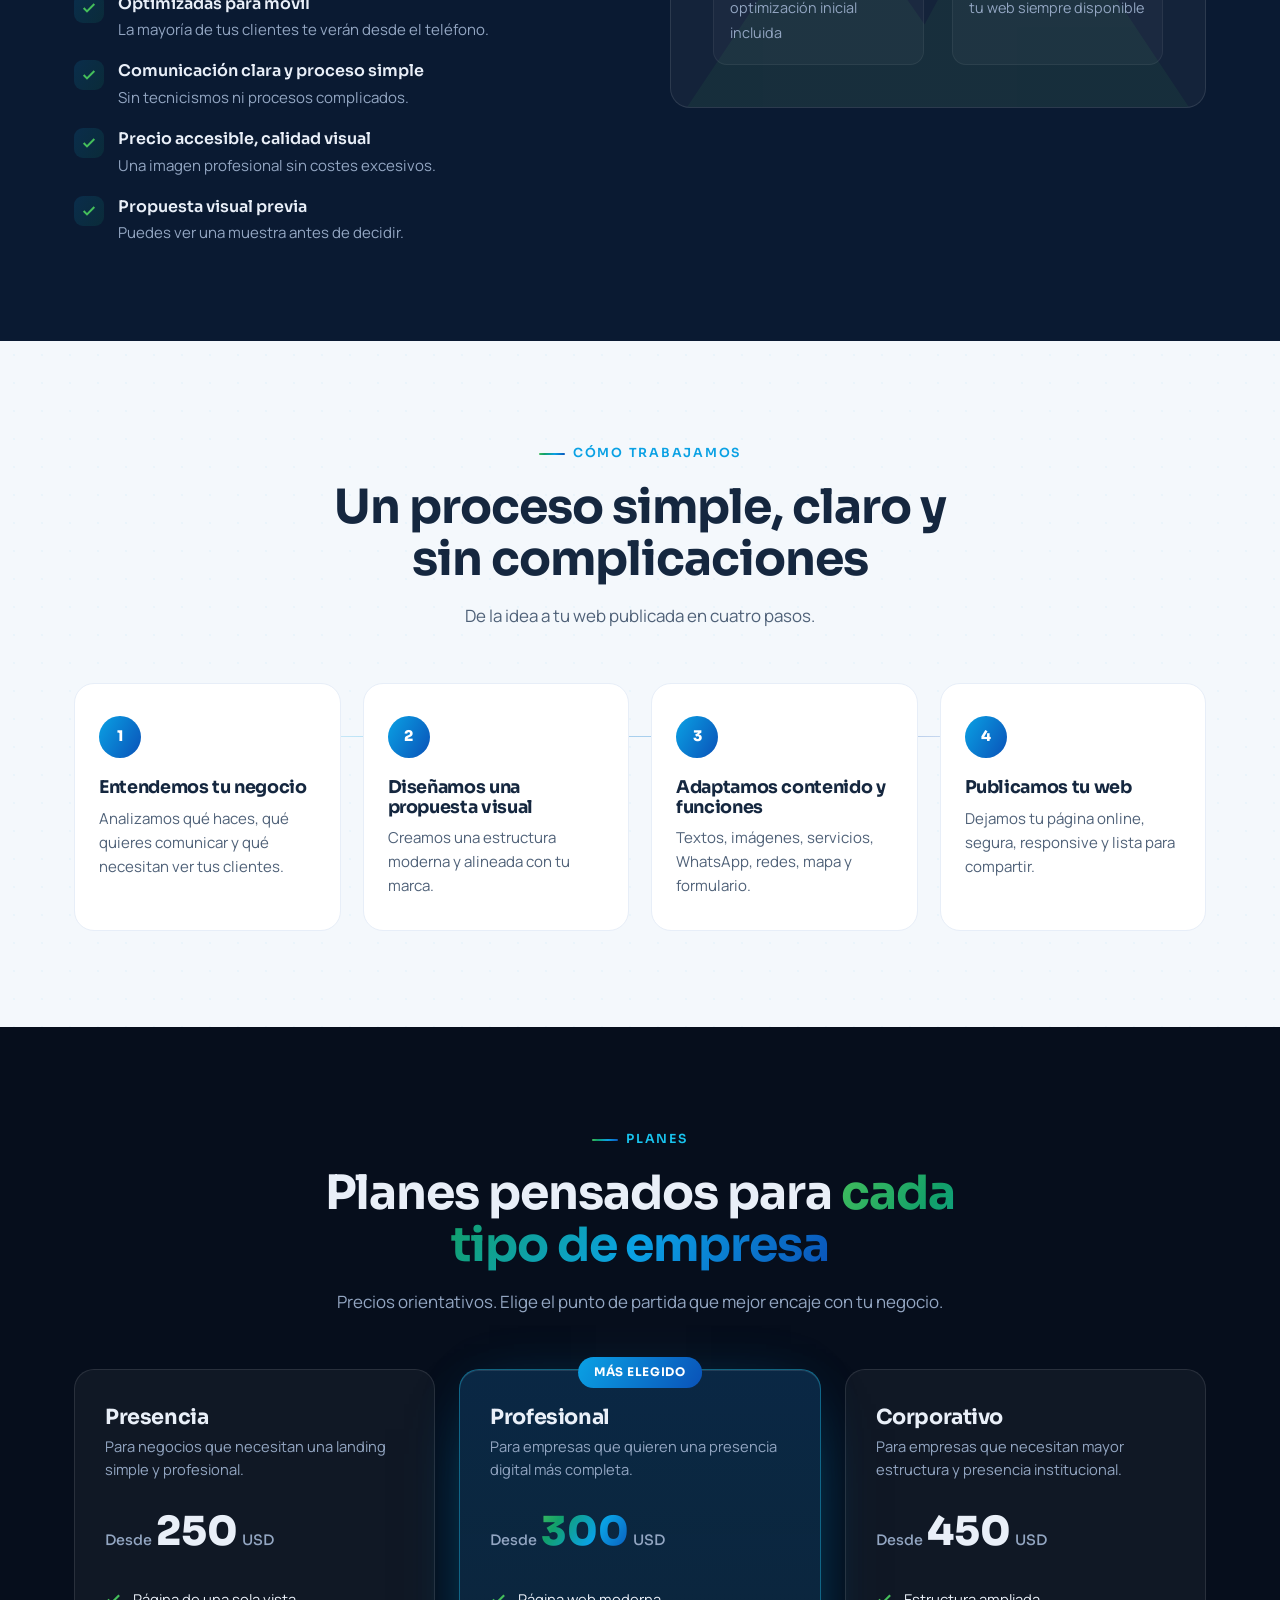
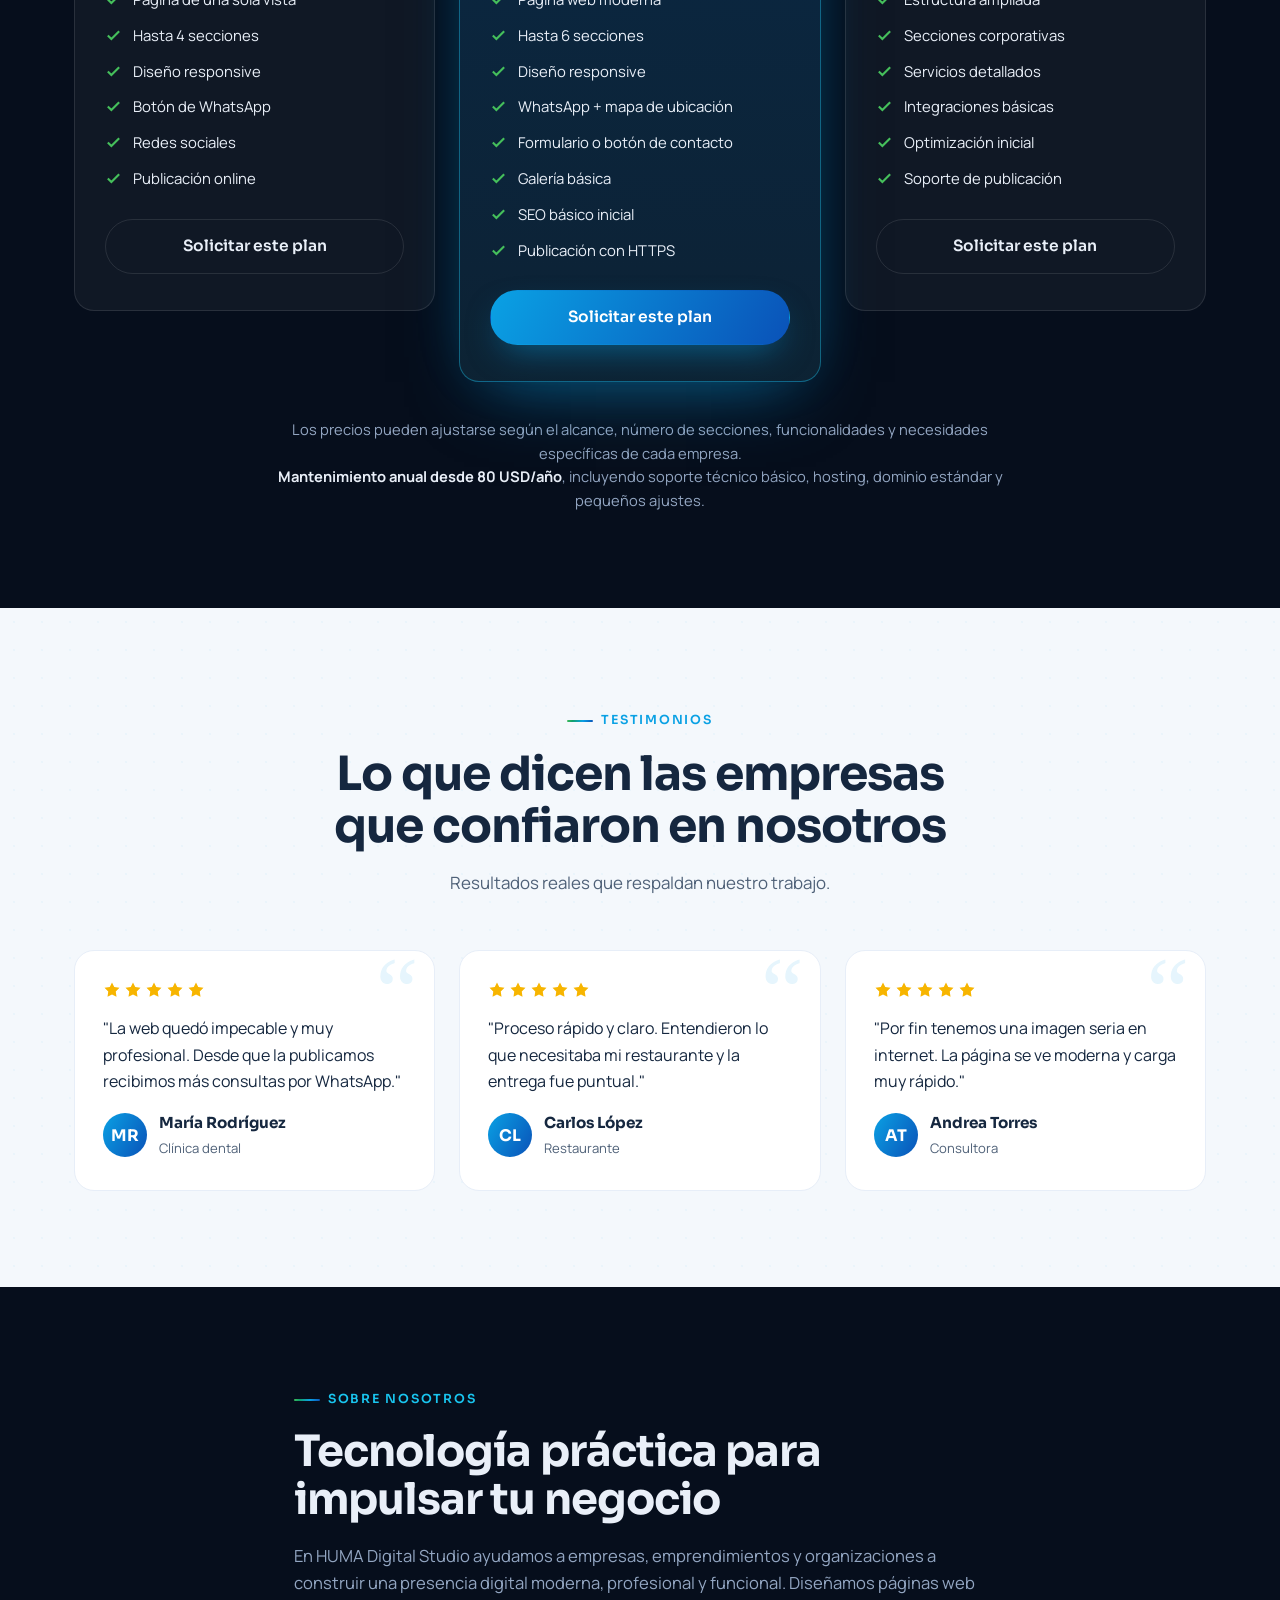
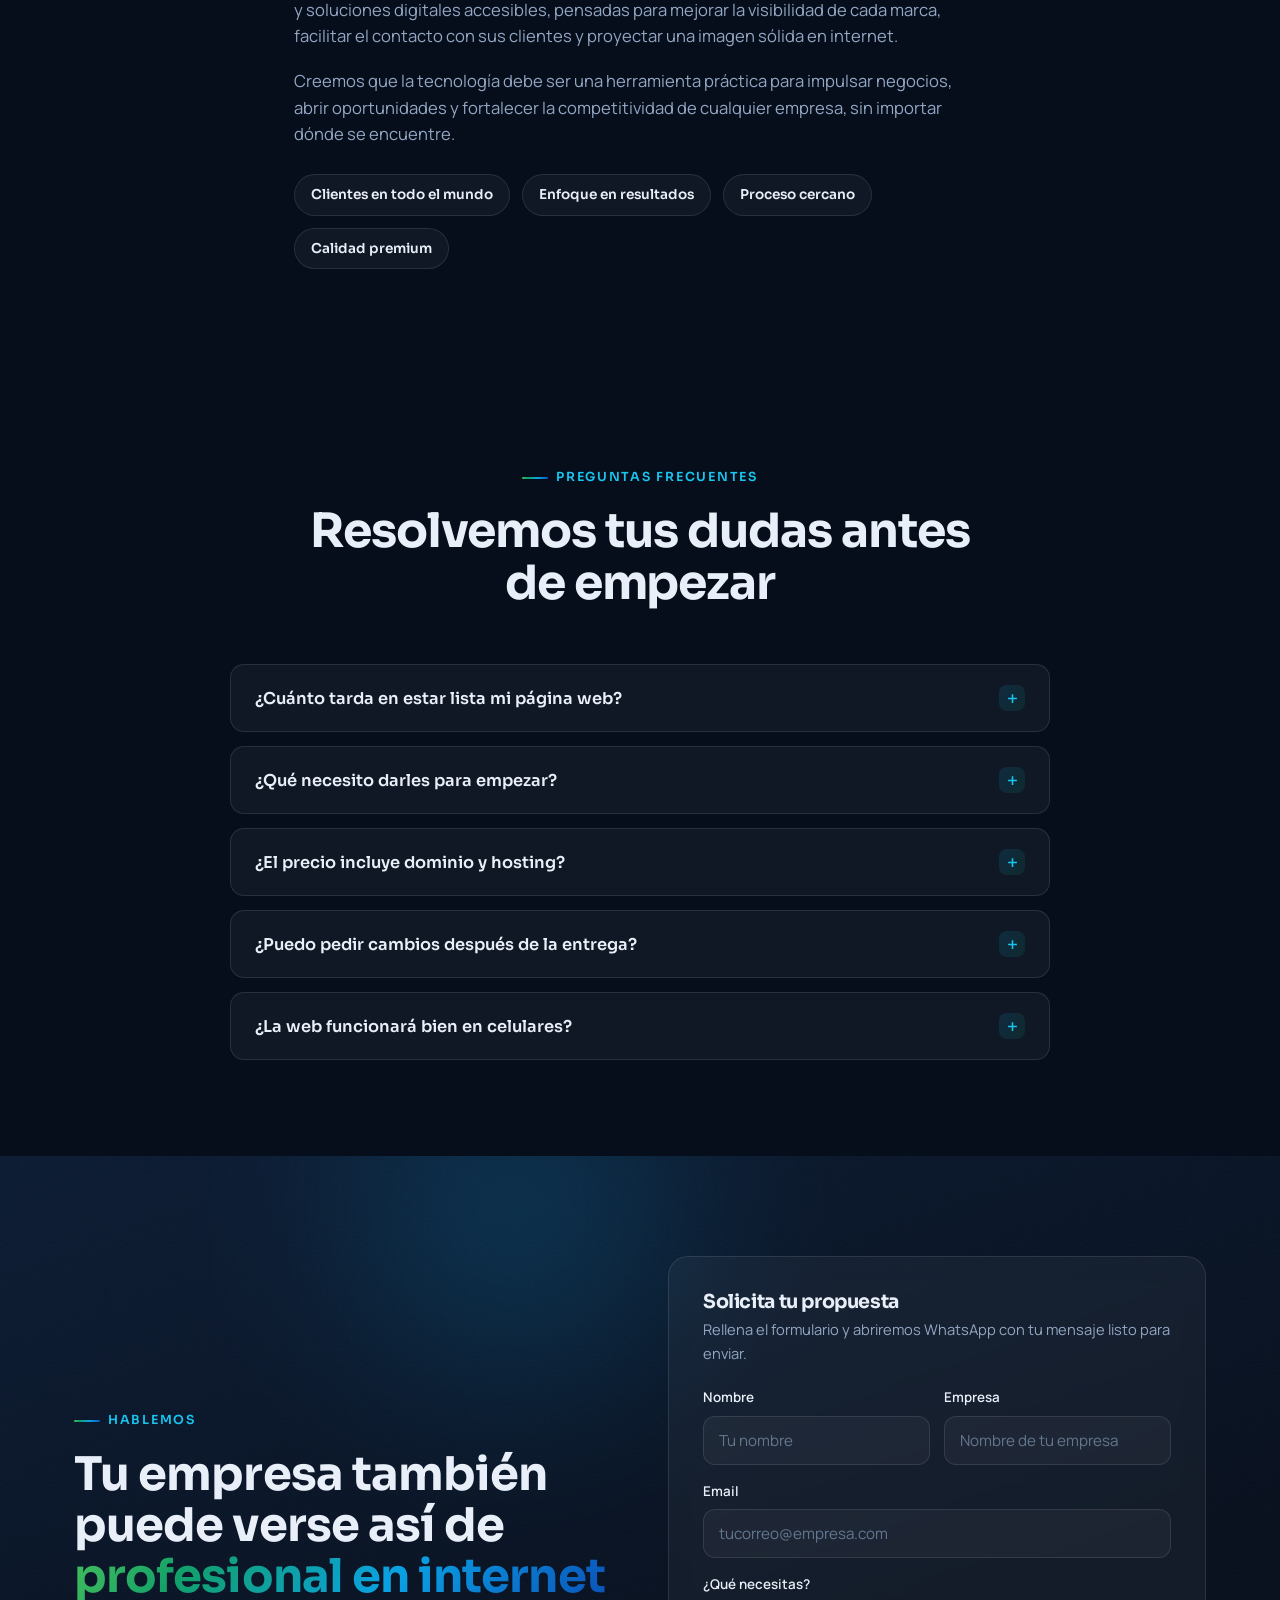
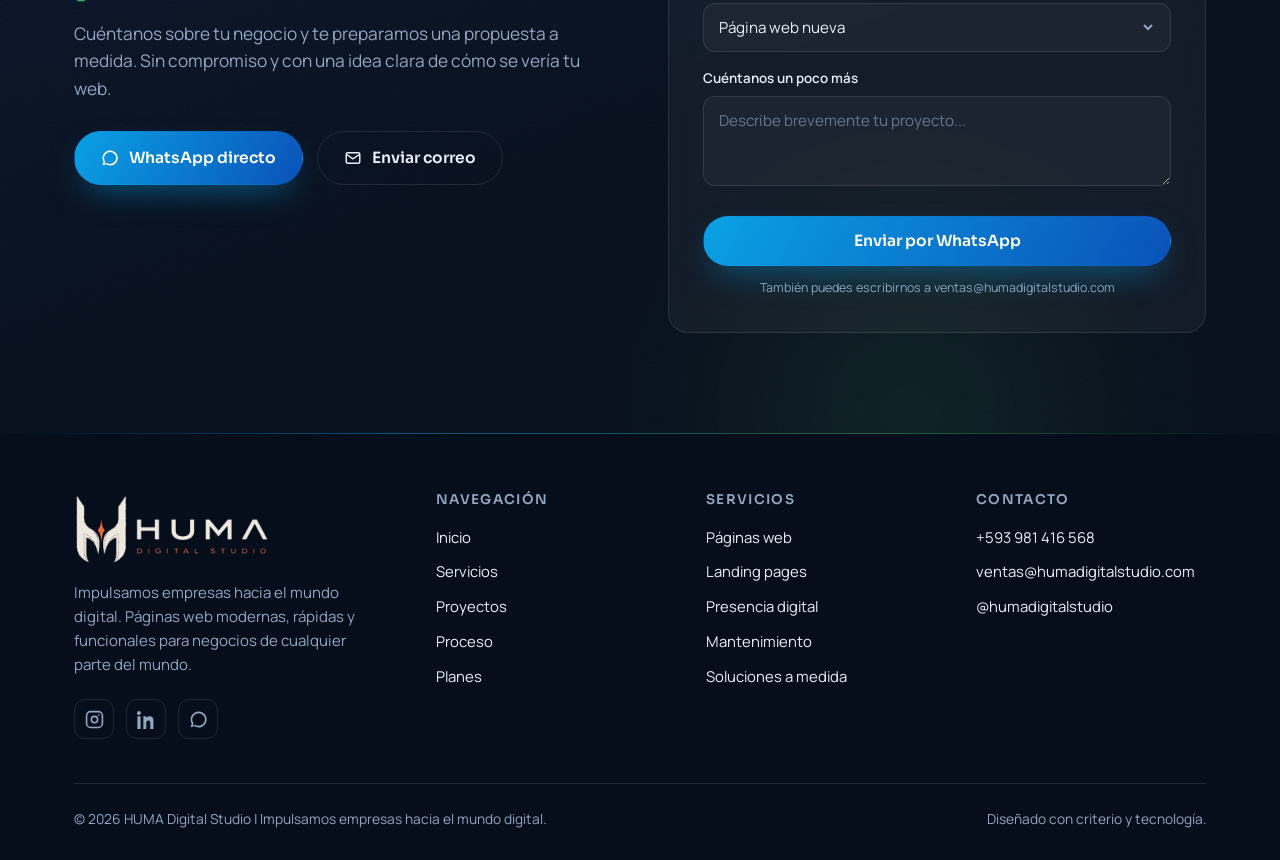
==== commit 742de39d: "feat: link homepage to free demo generator" ====
--- a/index.html
+++ b/index.html
@@ -108,7 +108,7 @@
   --radius-sm:    14px;
   --shadow:       0 24px 60px -24px rgba(0,0,0,.65);
   --maxw:         1180px;
-  --logo: url("[data-uri]");
+  --logo: url("logo-huma.png");
   --font-display: 'Sora', system-ui, sans-serif;
   --font-body:    'Manrope', system-ui, sans-serif;
 }
@@ -305,7 +305,7 @@
 .wk-screen{ position:absolute; inset:30px 0 0 0; padding:18px; display:flex; flex-direction:column; }
 /* tema por industria, controlado por --t1/--t2 */
 .wk-frame{ background:linear-gradient(150deg, var(--t1), var(--t2)); }
-.wk-frame.has-photo{ background-color:var(--t2); background-image:linear-gradient(180deg,rgba(4,10,20,.14) 0%,rgba(4,10,20,.24) 42%,rgba(4,10,20,.88) 100%),var(--card-img),linear-gradient(150deg,var(--t1),var(--t2)); background-position:center; background-size:cover; background-repeat:no-repeat; }
+.wk-frame.has-photo{ background-color:var(--t2); background-image:linear-gradient(180deg,rgba(4,10,20,.14) 0%,rgba(4,10,20,.24) 42%,rgba(4,10,20,.88) 100%),var(--card-img,none),linear-gradient(150deg,var(--t1),var(--t2)); background-position:center; background-size:cover; background-repeat:no-repeat; }
 .wk-screen .wk-tag{ font-family:var(--font-display); font-size:.7rem; letter-spacing:.12em; text-transform:uppercase; color:rgba(255,255,255,.85); margin-bottom:auto; }
 .wk-screen .wk-title{ font-family:var(--font-display); font-weight:800; font-size:1.35rem; color:#fff; line-height:1.05; text-shadow:0 2px 16px rgba(0,0,0,.3); }
 .wk-screen .wk-sub{ font-size:.78rem; color:rgba(255,255,255,.85); margin-top:6px; }
@@ -473,6 +473,9 @@
   .phone{ display:none; }
   .chip.c2{ right:-6%; } .chip.c3{ left:-4%; }
   .foot-bottom{ flex-direction:column; text-align:center; }
+  /* El movimiento decorativo no aporta información en pantallas pequeñas y
+     añade trabajo continuo durante la carga y el desplazamiento. */
+  .aurora.a1,.aurora.a2,.mockup,.phone,.chip,.marquee,.scroll-cue .mouse::before{ animation:none; }
 }
 @media (prefers-reduced-motion:reduce){
   *{ animation:none !important; transition:none !important; }
@@ -830,7 +833,7 @@
     </nav>
     <div class="nav-cta">
       <div class="lang-switch" id="langSwitch">
-        <button class="lang-btn" id="langBtn" type="button" data-i18n-aria="nav.lang" aria-label="Cambiar idioma" aria-expanded="false" aria-controls="langMenu">
+        <button class="lang-btn" id="langBtn" type="button" data-i18n-aria="nav.lang" aria-label="Cambiar idioma: ES" aria-expanded="false" aria-controls="langMenu">
           <svg width="14" height="14" viewBox="0 0 24 24" fill="none" stroke="currentColor" stroke-width="2.2"><circle cx="12" cy="12" r="10"/><path d="M2 12h20M12 2a15 15 0 0 1 0 20 15 15 0 0 1 0-20"/></svg>
           <span id="langCode">ES</span>
           <svg class="lang-chevron" width="10" height="10" viewBox="0 0 24 24" fill="none" stroke="currentColor" stroke-width="2.5"><path d="M6 9l6 6 6-6"/></svg>
@@ -842,7 +845,7 @@
           <button type="button" data-lang="ru">🇷🇺 Русский</button>
         </div>
       </div>
-      <a href="#contacto" class="btn btn-primary" data-i18n="nav.cta">Solicitar propuesta</a>
+      <a href="demo.html" class="btn btn-primary" data-i18n="nav.cta">Demo gratis</a>
       <button class="burger" id="burger" type="button" data-i18n-aria="nav.burger" aria-label="Abrir menú" aria-expanded="false" aria-controls="navLinks"><span></span><span></span><span></span></button>
     </div>
   </div>
@@ -877,7 +880,7 @@
       <h1 class="reveal" data-delay="1" data-i18n-html="hero.h1">Impulsamos empresas hacia el <span class="grad-text">mundo digital</span></h1>
       <p class="lead reveal" data-delay="2" data-i18n="hero.lead">Creamos páginas web modernas, rápidas y funcionales para que empresas, marcas y organizaciones fortalezcan su presencia online, generen confianza y conecten con más clientes.</p>
       <div class="hero-actions reveal" data-delay="3">
-        <a href="#contacto" class="btn btn-primary" data-i18n="hero.cta1">Solicitar mi página web</a>
+        <a href="demo.html" class="btn btn-primary" data-i18n="hero.cta1">Crear mi demo gratis</a>
         <a href="#proyectos" class="btn btn-ghost" data-i18n="hero.cta2">Ver proyectos</a>
       </div>
       <div class="hero-trust reveal" data-delay="4">
@@ -990,12 +993,12 @@
     </div>
     <!-- [PROYECTOS] Sustituye estas muestras por capturas reales de tus webs cuando las tengas -->
     <div class="work-grid">
-      <article class="work-card reveal open-demo" data-demo="restaurante" role="button" tabindex="0" aria-label="Ver demostración de web para restaurante" data-delay="1"><div class="wk-frame has-photo" style="--t1:#ff7a45;--t2:#d63a2f;--card-img:url('assets/cards/card-restaurante.jpg')"><div class="wk-bar"><i></i><i></i><i></i></div><div class="wk-screen"><span class="wk-tag" data-i18n="wk.rest.tag">Restaurante</span><span class="wk-title" data-i18n="wk.rest.title">Sabores que enamoran</span><span class="wk-sub" data-i18n="work.rest.sub">Menú, reservas y delivery</span><span class="wk-pill" data-i18n="work.rest.pill">Reservar mesa</span></div><div class="wk-open"><span class="wk-open-btn" data-i18n="demo.btn">Ver demo en vivo</span></div></div><div class="wk-meta"><div><h3 data-i18n="work.rest.h3">Gastronomía</h3><span data-i18n="work.rest.meta">Restaurantes y cafeterías</span></div><span class="wk-arrow"><svg viewBox="0 0 24 24" fill="none" stroke="currentColor" stroke-width="2.5"><path d="M7 17 17 7M9 7h8v8"/></svg></span></div></article>
-      <article class="work-card reveal open-demo" data-demo="clinica" role="button" tabindex="0" aria-label="Ver demostración de web para clinica" data-delay="2"><div class="wk-frame has-photo" style="--t1:#19c5ef;--t2:#0a6aa8;--card-img:url('assets/cards/card-clinica.jpg')"><div class="wk-bar"><i></i><i></i><i></i></div><div class="wk-screen"><span class="wk-tag" data-i18n="wk.clinic.tag">Clínica</span><span class="wk-title" data-i18n="wk.clinic.title">Tu salud, en buenas manos</span><span class="wk-sub" data-i18n="work.clinic.sub">Especialidades y citas online</span><span class="wk-pill" data-i18n="work.clinic.pill">Agendar cita</span></div><div class="wk-open"><span class="wk-open-btn" data-i18n="demo.btn">Ver demo en vivo</span></div></div><div class="wk-meta"><div><h3 data-i18n="work.clinic.h3">Salud</h3><span data-i18n="work.clinic.meta">Clínicas y consultorios</span></div><span class="wk-arrow"><svg viewBox="0 0 24 24" fill="none" stroke="currentColor" stroke-width="2.5"><path d="M7 17 17 7M9 7h8v8"/></svg></span></div></article>
-      <article class="work-card reveal open-demo" data-demo="inmobiliaria" role="button" tabindex="0" aria-label="Ver demostración de web para inmobiliaria" data-delay="3"><div class="wk-frame has-photo" style="--t1:#c8a24a;--t2:#1f2a3c;--card-img:url('assets/cards/card-inmobiliaria.optimized.jpg')"><div class="wk-bar"><i></i><i></i><i></i></div><div class="wk-screen"><span class="wk-tag" data-i18n="wk.real.tag">Inmobiliaria</span><span class="wk-title" data-i18n="wk.real.title">Encuentra tu próximo hogar</span><span class="wk-sub" data-i18n="work.real.sub">Catálogo de propiedades</span><span class="wk-pill" data-i18n="work.real.pill">Ver propiedades</span></div><div class="wk-open"><span class="wk-open-btn" data-i18n="demo.btn">Ver demo en vivo</span></div></div><div class="wk-meta"><div><h3 data-i18n="work.real.h3">Inmobiliaria</h3><span data-i18n="work.real.meta">Venta y alquiler</span></div><span class="wk-arrow"><svg viewBox="0 0 24 24" fill="none" stroke="currentColor" stroke-width="2.5"><path d="M7 17 17 7M9 7h8v8"/></svg></span></div></article>
-      <article class="work-card reveal open-demo" data-demo="legal" role="button" tabindex="0" aria-label="Ver demostración de web para legal" data-delay="1"><div class="wk-frame has-photo" style="--t1:#3b5bdb;--t2:#11203a;--card-img:url('assets/cards/card-legal.jpg')"><div class="wk-bar"><i></i><i></i><i></i></div><div class="wk-screen"><span class="wk-tag" data-i18n="wk.legal.tag">Estudio jurídico</span><span class="wk-title" data-i18n="wk.legal.title">Asesoría legal de confianza</span><span class="wk-sub" data-i18n="work.legal.sub">Áreas de práctica y contacto</span><span class="wk-pill" data-i18n="work.legal.pill">Consultar caso</span></div><div class="wk-open"><span class="wk-open-btn" data-i18n="demo.btn">Ver demo en vivo</span></div></div><div class="wk-meta"><div><h3 data-i18n="work.legal.h3">Legal</h3><span data-i18n="work.legal.meta">Abogados y consultoras</span></div><span class="wk-arrow"><svg viewBox="0 0 24 24" fill="none" stroke="currentColor" stroke-width="2.5"><path d="M7 17 17 7M9 7h8v8"/></svg></span></div></article>
-      <article class="work-card reveal open-demo" data-demo="academia" role="button" tabindex="0" aria-label="Ver demostración de web para academia" data-delay="2"><div class="wk-frame has-photo" style="--t1:#45bf5b;--t2:#0c7a52;--card-img:url('assets/cards/card-academia.jpg')"><div class="wk-bar"><i></i><i></i><i></i></div><div class="wk-screen"><span class="wk-tag" data-i18n="wk.acad.tag">Academia</span><span class="wk-title" data-i18n="wk.acad.title">Aprende a tu ritmo</span><span class="wk-sub" data-i18n="work.acad.sub">Cursos, horarios e inscripción</span><span class="wk-pill" data-i18n="work.acad.pill">Inscríbete</span></div><div class="wk-open"><span class="wk-open-btn" data-i18n="demo.btn">Ver demo en vivo</span></div></div><div class="wk-meta"><div><h3 data-i18n="work.acad.h3">Educación</h3><span data-i18n="work.acad.meta">Academias y centros</span></div><span class="wk-arrow"><svg viewBox="0 0 24 24" fill="none" stroke="currentColor" stroke-width="2.5"><path d="M7 17 17 7M9 7h8v8"/></svg></span></div></article>
-      <article class="work-card reveal open-demo" data-demo="comercio" role="button" tabindex="0" aria-label="Ver demostración de web para comercio" data-delay="3"><div class="wk-frame has-photo" style="--t1:#a855f7;--t2:#5b21b6;--card-img:url('assets/cards/card-comercio.jpg')"><div class="wk-bar"><i></i><i></i><i></i></div><div class="wk-screen"><span class="wk-tag" data-i18n="wk.shop.tag">Comercio</span><span class="wk-title" data-i18n="wk.shop.title">Tu tienda, siempre abierta</span><span class="wk-sub" data-i18n="work.shop.sub">Catálogo y pedidos por WhatsApp</span><span class="wk-pill" data-i18n="work.shop.pill">Ver catálogo</span></div><div class="wk-open"><span class="wk-open-btn" data-i18n="demo.btn">Ver demo en vivo</span></div></div><div class="wk-meta"><div><h3 data-i18n="work.shop.h3">Comercio</h3><span data-i18n="work.shop.meta">Tiendas y servicios</span></div><span class="wk-arrow"><svg viewBox="0 0 24 24" fill="none" stroke="currentColor" stroke-width="2.5"><path d="M7 17 17 7M9 7h8v8"/></svg></span></div></article>
+      <article class="work-card reveal open-demo" data-demo="restaurante" role="button" tabindex="0" aria-label="Ver demostración de web para restaurante" data-delay="1"><div class="wk-frame has-photo" style="--t1:#ff7a45;--t2:#d63a2f;--card-img-src:url('assets/cards/card-restaurante.jpg')"><div class="wk-bar"><i></i><i></i><i></i></div><div class="wk-screen"><span class="wk-tag" data-i18n="wk.rest.tag">Restaurante</span><span class="wk-title" data-i18n="wk.rest.title">Sabores que enamoran</span><span class="wk-sub" data-i18n="work.rest.sub">Menú, reservas y delivery</span><span class="wk-pill" data-i18n="work.rest.pill">Reservar mesa</span></div><div class="wk-open"><span class="wk-open-btn" data-i18n="demo.btn">Ver demo en vivo</span></div></div><div class="wk-meta"><div><h3 data-i18n="work.rest.h3">Gastronomía</h3><span data-i18n="work.rest.meta">Restaurantes y cafeterías</span></div><span class="wk-arrow"><svg viewBox="0 0 24 24" fill="none" stroke="currentColor" stroke-width="2.5"><path d="M7 17 17 7M9 7h8v8"/></svg></span></div></article>
+      <article class="work-card reveal open-demo" data-demo="clinica" role="button" tabindex="0" aria-label="Ver demostración de web para clinica" data-delay="2"><div class="wk-frame has-photo" style="--t1:#19c5ef;--t2:#0a6aa8;--card-img-src:url('assets/cards/card-clinica.jpg')"><div class="wk-bar"><i></i><i></i><i></i></div><div class="wk-screen"><span class="wk-tag" data-i18n="wk.clinic.tag">Clínica</span><span class="wk-title" data-i18n="wk.clinic.title">Tu salud, en buenas manos</span><span class="wk-sub" data-i18n="work.clinic.sub">Especialidades y citas online</span><span class="wk-pill" data-i18n="work.clinic.pill">Agendar cita</span></div><div class="wk-open"><span class="wk-open-btn" data-i18n="demo.btn">Ver demo en vivo</span></div></div><div class="wk-meta"><div><h3 data-i18n="work.clinic.h3">Salud</h3><span data-i18n="work.clinic.meta">Clínicas y consultorios</span></div><span class="wk-arrow"><svg viewBox="0 0 24 24" fill="none" stroke="currentColor" stroke-width="2.5"><path d="M7 17 17 7M9 7h8v8"/></svg></span></div></article>
+      <article class="work-card reveal open-demo" data-demo="inmobiliaria" role="button" tabindex="0" aria-label="Ver demostración de web para inmobiliaria" data-delay="3"><div class="wk-frame has-photo" style="--t1:#c8a24a;--t2:#1f2a3c;--card-img-src:url('assets/cards/card-inmobiliaria.optimized.jpg')"><div class="wk-bar"><i></i><i></i><i></i></div><div class="wk-screen"><span class="wk-tag" data-i18n="wk.real.tag">Inmobiliaria</span><span class="wk-title" data-i18n="wk.real.title">Encuentra tu próximo hogar</span><span class="wk-sub" data-i18n="work.real.sub">Catálogo de propiedades</span><span class="wk-pill" data-i18n="work.real.pill">Ver propiedades</span></div><div class="wk-open"><span class="wk-open-btn" data-i18n="demo.btn">Ver demo en vivo</span></div></div><div class="wk-meta"><div><h3 data-i18n="work.real.h3">Inmobiliaria</h3><span data-i18n="work.real.meta">Venta y alquiler</span></div><span class="wk-arrow"><svg viewBox="0 0 24 24" fill="none" stroke="currentColor" stroke-width="2.5"><path d="M7 17 17 7M9 7h8v8"/></svg></span></div></article>
+      <article class="work-card reveal open-demo" data-demo="legal" role="button" tabindex="0" aria-label="Ver demostración de web para legal" data-delay="1"><div class="wk-frame has-photo" style="--t1:#3b5bdb;--t2:#11203a;--card-img-src:url('assets/cards/card-legal.jpg')"><div class="wk-bar"><i></i><i></i><i></i></div><div class="wk-screen"><span class="wk-tag" data-i18n="wk.legal.tag">Estudio jurídico</span><span class="wk-title" data-i18n="wk.legal.title">Asesoría legal de confianza</span><span class="wk-sub" data-i18n="work.legal.sub">Áreas de práctica y contacto</span><span class="wk-pill" data-i18n="work.legal.pill">Consultar caso</span></div><div class="wk-open"><span class="wk-open-btn" data-i18n="demo.btn">Ver demo en vivo</span></div></div><div class="wk-meta"><div><h3 data-i18n="work.legal.h3">Legal</h3><span data-i18n="work.legal.meta">Abogados y consultoras</span></div><span class="wk-arrow"><svg viewBox="0 0 24 24" fill="none" stroke="currentColor" stroke-width="2.5"><path d="M7 17 17 7M9 7h8v8"/></svg></span></div></article>
+      <article class="work-card reveal open-demo" data-demo="academia" role="button" tabindex="0" aria-label="Ver demostración de web para academia" data-delay="2"><div class="wk-frame has-photo" style="--t1:#45bf5b;--t2:#0c7a52;--card-img-src:url('assets/cards/card-academia.jpg')"><div class="wk-bar"><i></i><i></i><i></i></div><div class="wk-screen"><span class="wk-tag" data-i18n="wk.acad.tag">Academia</span><span class="wk-title" data-i18n="wk.acad.title">Aprende a tu ritmo</span><span class="wk-sub" data-i18n="work.acad.sub">Cursos, horarios e inscripción</span><span class="wk-pill" data-i18n="work.acad.pill">Inscríbete</span></div><div class="wk-open"><span class="wk-open-btn" data-i18n="demo.btn">Ver demo en vivo</span></div></div><div class="wk-meta"><div><h3 data-i18n="work.acad.h3">Educación</h3><span data-i18n="work.acad.meta">Academias y centros</span></div><span class="wk-arrow"><svg viewBox="0 0 24 24" fill="none" stroke="currentColor" stroke-width="2.5"><path d="M7 17 17 7M9 7h8v8"/></svg></span></div></article>
+      <article class="work-card reveal open-demo" data-demo="comercio" role="button" tabindex="0" aria-label="Ver demostración de web para comercio" data-delay="3"><div class="wk-frame has-photo" style="--t1:#a855f7;--t2:#5b21b6;--card-img-src:url('assets/cards/card-comercio.jpg')"><div class="wk-bar"><i></i><i></i><i></i></div><div class="wk-screen"><span class="wk-tag" data-i18n="wk.shop.tag">Comercio</span><span class="wk-title" data-i18n="wk.shop.title">Tu tienda, siempre abierta</span><span class="wk-sub" data-i18n="work.shop.sub">Catálogo y pedidos por WhatsApp</span><span class="wk-pill" data-i18n="work.shop.pill">Ver catálogo</span></div><div class="wk-open"><span class="wk-open-btn" data-i18n="demo.btn">Ver demo en vivo</span></div></div><div class="wk-meta"><div><h3 data-i18n="work.shop.h3">Comercio</h3><span data-i18n="work.shop.meta">Tiendas y servicios</span></div><span class="wk-arrow"><svg viewBox="0 0 24 24" fill="none" stroke="currentColor" stroke-width="2.5"><path d="M7 17 17 7M9 7h8v8"/></svg></span></div></article>
     </div>
   </div>
 </section>
@@ -1275,12 +1278,38 @@
   if(desktopMenuQuery.addEventListener) desktopMenuQuery.addEventListener('change',resetMobileMenu);
   else desktopMenuQuery.addListener(resetMobileMenu);
 
+  // Las tarjetas de proyectos se comportan como enlaces interactivos. El
+  // marcado histórico usaba role="button" sobre <article>, una combinación
+  // que rompe el árbol de accesibilidad que consumen Lighthouse y los agentes.
+  // Conservamos el contenido y la apariencia, pero exponemos un enlace nativo.
+  document.querySelectorAll('.work-card.open-demo').forEach(function(card){
+    var link=document.createElement('a');
+    Array.prototype.slice.call(card.attributes).forEach(function(attr){
+      if(attr.name!=='role' && attr.name!=='tabindex') link.setAttribute(attr.name,attr.value);
+    });
+    link.setAttribute('href','#proyectos');
+    link.innerHTML=card.innerHTML;
+    card.parentNode.replaceChild(link,card);
+  });
+
   // Revelado al hacer scroll
   var rev=document.querySelectorAll('.reveal');
   if('IntersectionObserver' in window){
     var io=new IntersectionObserver(function(es){ es.forEach(function(en){ if(en.isIntersecting){ en.target.classList.add('in'); io.unobserve(en.target); } }); },{threshold:.12,rootMargin:'0px 0px -40px 0px'});
     rev.forEach(function(el){ io.observe(el); });
   } else { rev.forEach(function(el){ el.classList.add('in'); }); }
+
+  // Las imágenes de las tarjetas están fuera de la carga inicial en móvil.
+  // Se mantienen los degradados hasta que la tarjeta se aproxima al viewport.
+  var cardPhotos=document.querySelectorAll('.wk-frame.has-photo');
+  function loadCardPhoto(frame){
+    var src=frame.style.getPropertyValue('--card-img-src');
+    if(src) frame.style.setProperty('--card-img',src);
+  }
+  if('IntersectionObserver' in window){
+    var photoIo=new IntersectionObserver(function(es){ es.forEach(function(en){ if(en.isIntersecting){ loadCardPhoto(en.target); photoIo.unobserve(en.target); } }); },{rootMargin:'800px 0px'});
+    cardPhotos.forEach(function(frame){ photoIo.observe(frame); });
+  } else { cardPhotos.forEach(loadCardPhoto); }
 
   // Contadores animados
   var counted=false;
@@ -1381,11 +1410,11 @@
       'meta.desc':'Creamos páginas web modernas, rápidas y funcionales para empresas y organizaciones de todo el mundo.',
       'nav.inicio':'Inicio','nav.servicios':'Servicios','nav.proyectos':'Proyectos',
       'nav.proceso':'Proceso','nav.planes':'Planes','nav.nosotros':'Nosotros',
-      'nav.contacto':'Contacto','nav.cta':'Solicitar propuesta','nav.burger':'Abrir menú','nav.lang':'Cambiar idioma',
+      'nav.contacto':'Contacto','nav.cta':'Demo gratis','nav.burger':'Abrir menú','nav.lang':'Cambiar idioma',
       'hero.badge':' Agencia digital · Para cualquier negocio',
       'hero.h1':'Impulsamos empresas hacia el <span class="grad-text">mundo digital</span>',
       'hero.lead':'Creamos páginas web modernas, rápidas y funcionales para que empresas, marcas y organizaciones fortalezcan su presencia online, generen confianza y conecten con más clientes.',
-      'hero.cta1':'Solicitar mi página web','hero.cta2':'Ver proyectos',
+      'hero.cta1':'Crear mi demo gratis','hero.cta2':'Ver proyectos',
       'hero.trust1':'Diseño responsive','hero.trust2':'Entrega rápida','hero.trust3':'Soporte cercano',
       'chip.c1':'Web lista para vender','chip.c2':'Conexión por WhatsApp','chip.c3':'100% responsive',
       'hero.scroll':'Desliza',
@@ -1492,11 +1521,11 @@
       'meta.desc':'We create modern, fast, and functional websites for businesses and organizations worldwide.',
       'nav.inicio':'Home','nav.servicios':'Services','nav.proyectos':'Projects',
       'nav.proceso':'Process','nav.planes':'Pricing','nav.nosotros':'About',
-      'nav.contacto':'Contact','nav.cta':'Request a proposal','nav.burger':'Open menu','nav.lang':'Change language',
+      'nav.contacto':'Contact','nav.cta':'Free demo','nav.burger':'Open menu','nav.lang':'Change language',
       'hero.badge':' Digital agency · For any business',
       'hero.h1':'We drive businesses into the <span class="grad-text">digital world</span>',
       'hero.lead':'We build modern, fast, and functional websites so that businesses, brands and organizations can strengthen their online presence, build trust and connect with more customers.',
-      'hero.cta1':'Request my website','hero.cta2':'View projects',
+      'hero.cta1':'Create my free demo','hero.cta2':'View projects',
       'hero.trust1':'Responsive design','hero.trust2':'Fast turnaround','hero.trust3':'Personal support',
       'chip.c1':'Website ready to sell','chip.c2':'WhatsApp connection','chip.c3':'100% responsive',
       'hero.scroll':'Scroll',
@@ -1603,11 +1632,11 @@
       'meta.desc':'Nous créons des sites web modernes, rapides et fonctionnels pour les entreprises et organisations du monde entier.',
       'nav.inicio':'Accueil','nav.servicios':'Services','nav.proyectos':'Projets',
       'nav.proceso':'Processus','nav.planes':'Tarifs','nav.nosotros':'À propos',
-      'nav.contacto':'Contact','nav.cta':'Demander un devis','nav.burger':'Ouvrir le menu','nav.lang':'Changer de langue',
+      'nav.contacto':'Contact','nav.cta':'Démo gratuite','nav.burger':'Ouvrir le menu','nav.lang':'Changer de langue',
       'hero.badge':" Agence digitale · Pour tout type d'entreprise",
       'hero.h1':'Nous propulsons les entreprises dans le <span class="grad-text">monde digital</span>',
       'hero.lead':'Nous créons des sites web modernes, rapides et fonctionnels pour que les entreprises, marques et organisations renforcent leur présence en ligne, génèrent de la confiance et connectent avec plus de clients.',
-      'hero.cta1':'Demander mon site web','hero.cta2':'Voir les projets',
+      'hero.cta1':'Créer ma démo gratuite','hero.cta2':'Voir les projets',
       'hero.trust1':'Design responsive','hero.trust2':'Livraison rapide','hero.trust3':'Accompagnement dédié',
       'chip.c1':'Site prêt à convertir','chip.c2':'Connexion WhatsApp','chip.c3':'100% responsive',
       'hero.scroll':'Découvrir',
@@ -1714,11 +1743,11 @@
       'meta.desc':'Создаём современные, быстрые и функциональные сайты для компаний и организаций по всему миру.',
       'nav.inicio':'Главная','nav.servicios':'Услуги','nav.proyectos':'Проекты',
       'nav.proceso':'Процесс','nav.planes':'Тарифы','nav.nosotros':'О нас',
-      'nav.contacto':'Контакты','nav.cta':'Запросить предложение','nav.burger':'Открыть меню','nav.lang':'Изменить язык',
+      'nav.contacto':'Контакты','nav.cta':'Бесплатная демо','nav.burger':'Открыть меню','nav.lang':'Изменить язык',
       'hero.badge':' Цифровое агентство · Для любого бизнеса',
       'hero.h1':'Развиваем бизнес в <span class="grad-text">цифровом мире</span>',
       'hero.lead':'Создаём современные, быстрые и функциональные сайты, чтобы компании, бренды и организации укрепляли своё присутствие в интернете, вызывали доверие и привлекали больше клиентов.',
-      'hero.cta1':'Заказать мой сайт','hero.cta2':'Смотреть проекты',
+      'hero.cta1':'Создать бесплатную демо','hero.cta2':'Смотреть проекты',
       'hero.trust1':'Адаптивный дизайн','hero.trust2':'Быстрые сроки','hero.trust3':'Личная поддержка',
       'chip.c1':'Сайт готов к продажам','chip.c2':'Связь через WhatsApp','chip.c3':'100% responsive',
       'hero.scroll':'Листайте',
@@ -1839,6 +1868,8 @@
     document.documentElement.lang = lang;
     var codeEl = document.getElementById('langCode');
     if (codeEl) codeEl.textContent = lang.toUpperCase();
+    var langButton = document.getElementById('langBtn');
+    if (langButton && t['nav.lang']) langButton.setAttribute('aria-label', t['nav.lang'] + ': ' + lang.toUpperCase());
     document.querySelectorAll('[data-lang]').forEach(function(btn) {
       var active = btn.getAttribute('data-lang') === lang;
       btn.classList.toggle('lang-active', active);
@@ -2572,11 +2603,12 @@
   // Abrir desde las tarjetas de proyectos
   document.querySelectorAll('.open-demo').forEach(function(card){
     var id=card.getAttribute('data-demo');
-    card.addEventListener('click',function(){
+    card.addEventListener('click',function(e){
+      e.preventDefault();
       if(window.humaTrackEvent) window.humaTrackEvent('project_click',{project_id:id});
       openDemo(id);
     });
-    card.addEventListener('keydown',function(e){ if(e.key==='Enter'||e.key===' '){ e.preventDefault(); if(window.humaTrackEvent) window.humaTrackEvent('project_click',{project_id:id}); openDemo(id); } });
+    card.addEventListener('keydown',function(e){ if(e.key===' '){ e.preventDefault(); if(window.humaTrackEvent) window.humaTrackEvent('project_click',{project_id:id}); openDemo(id); } });
   });
 
   // Cerrar
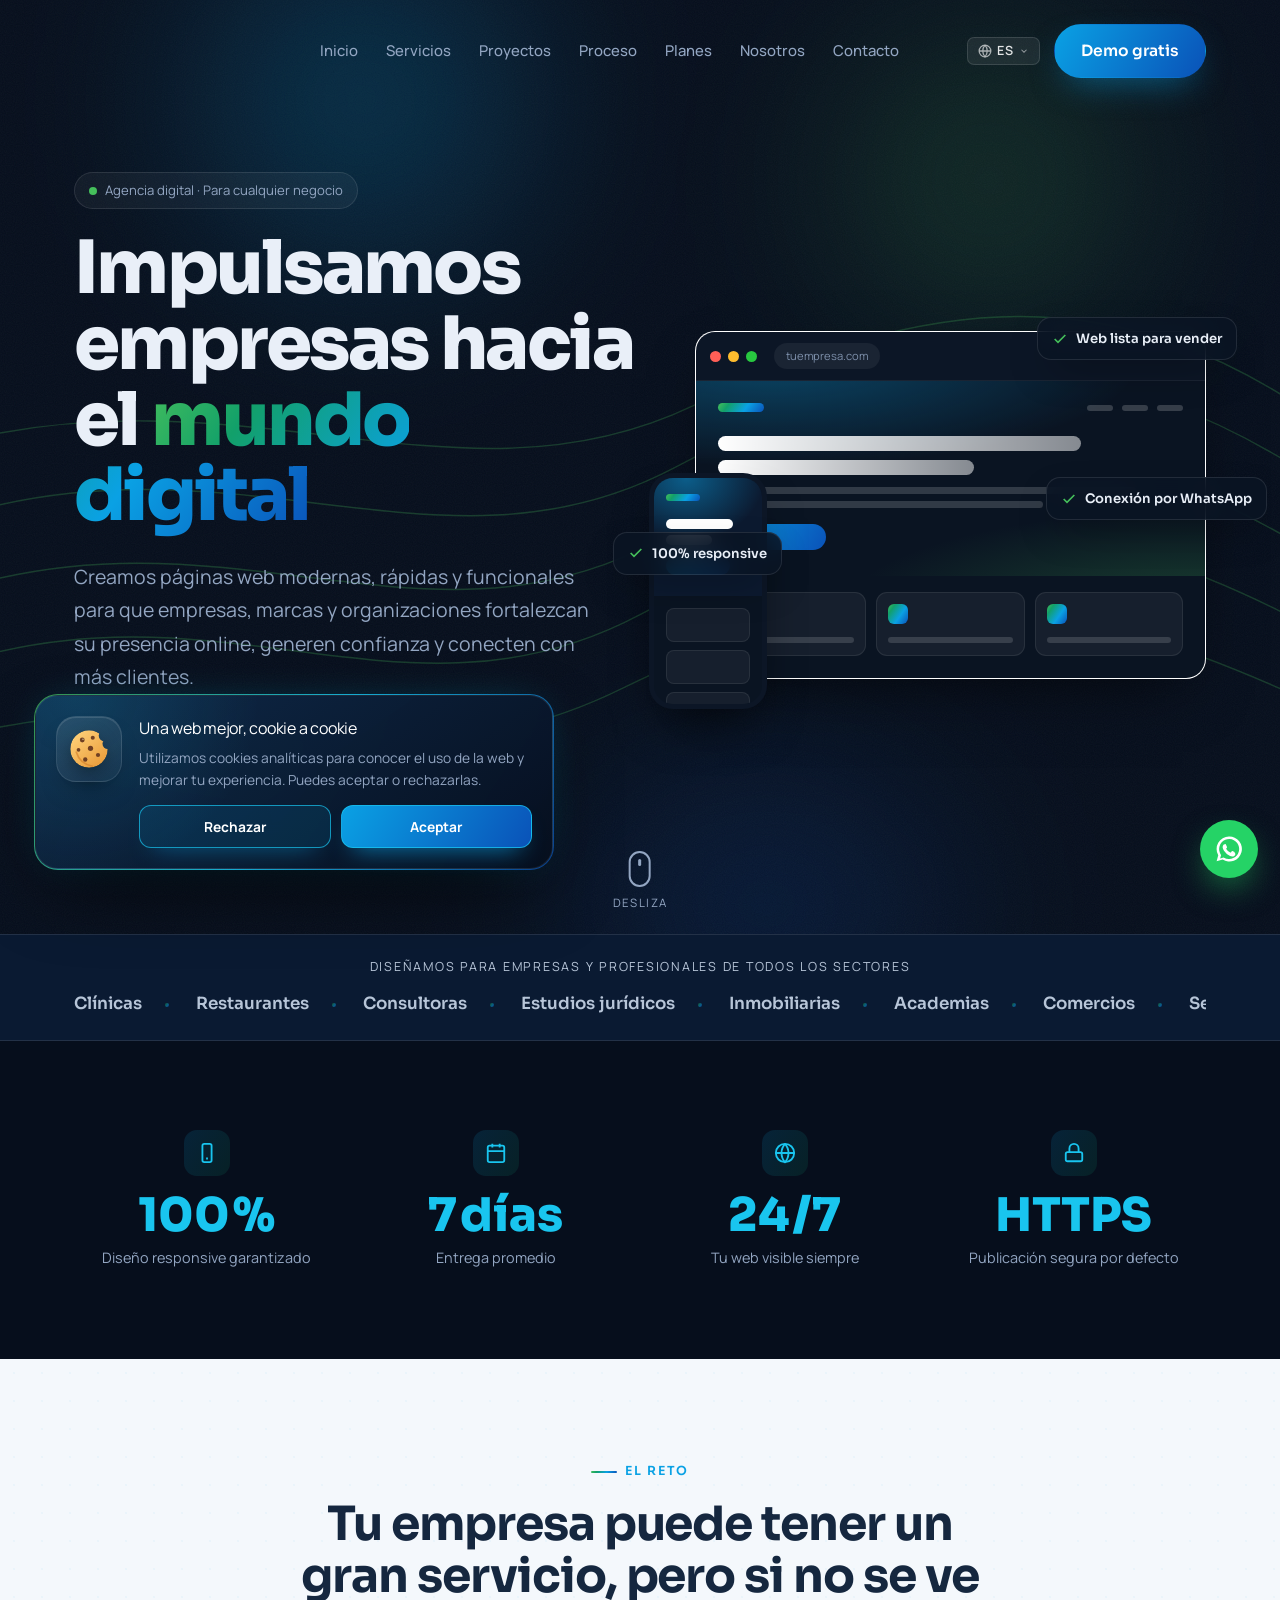
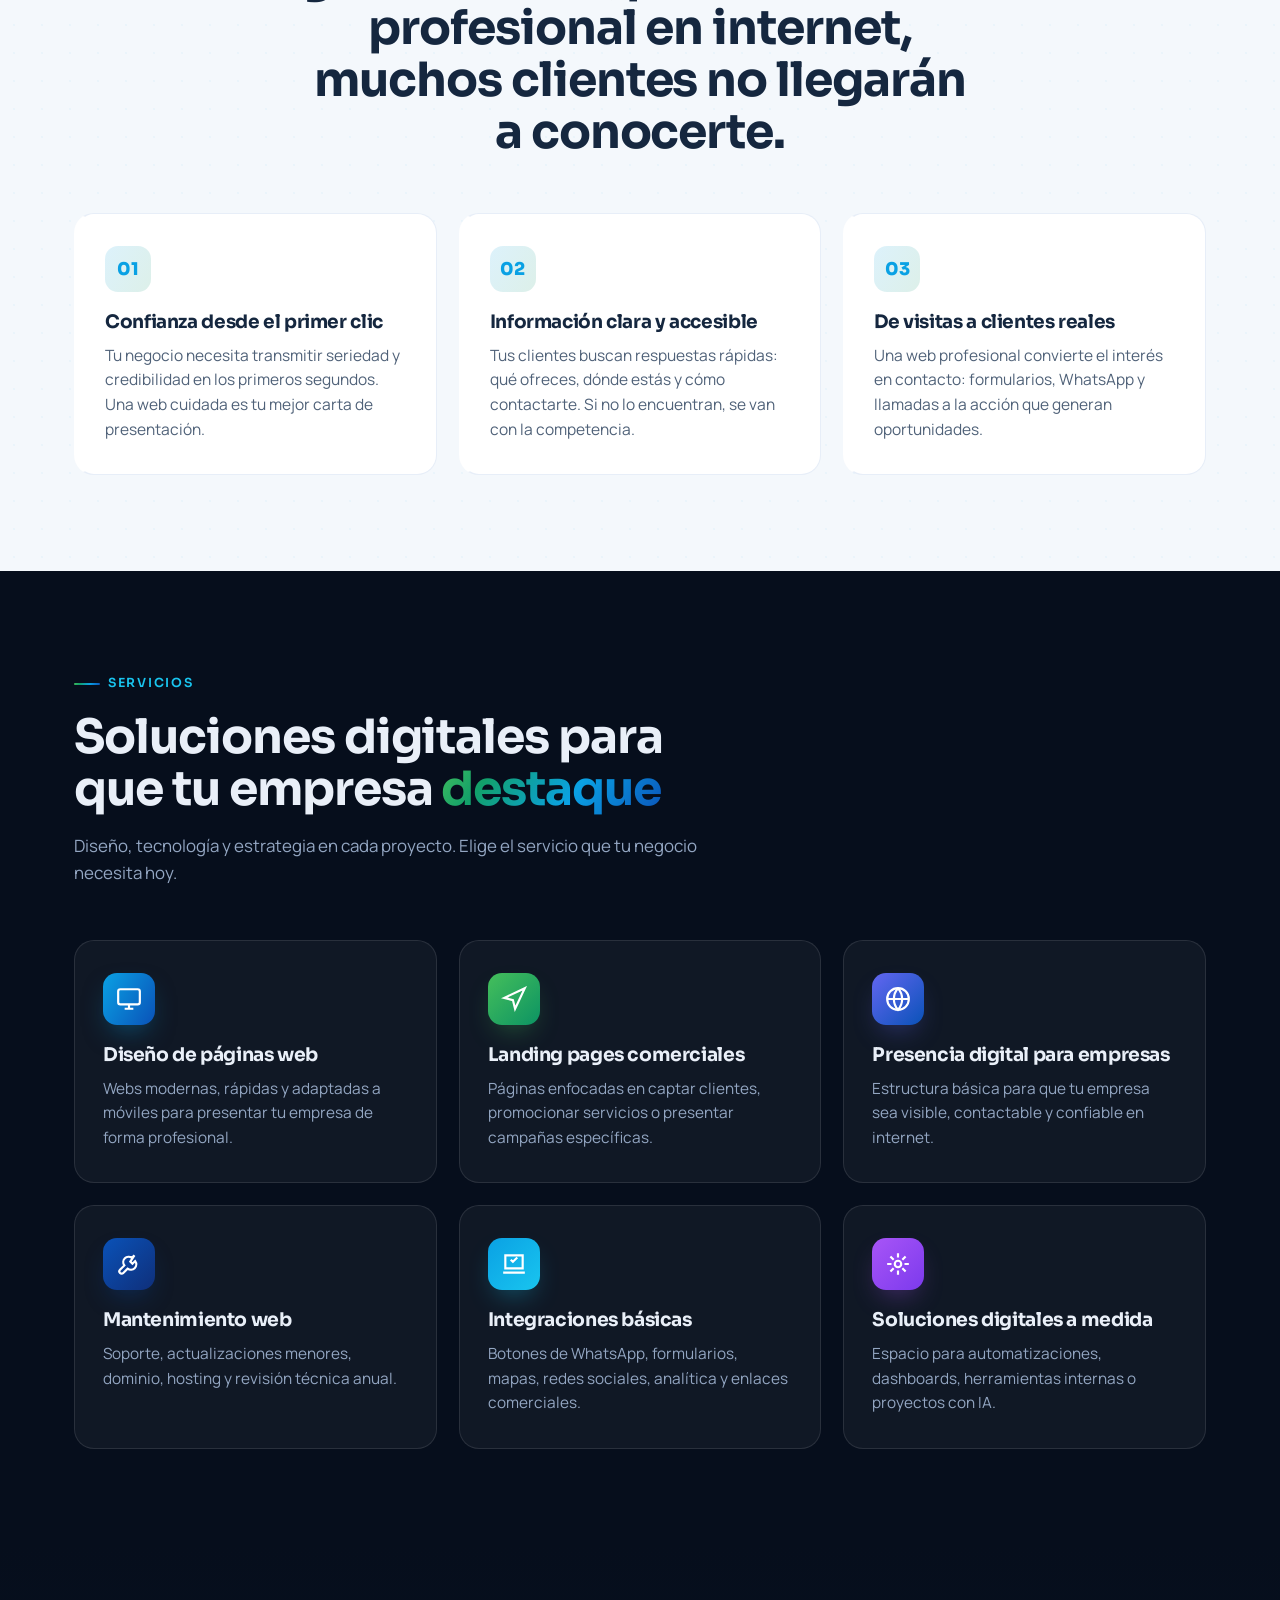
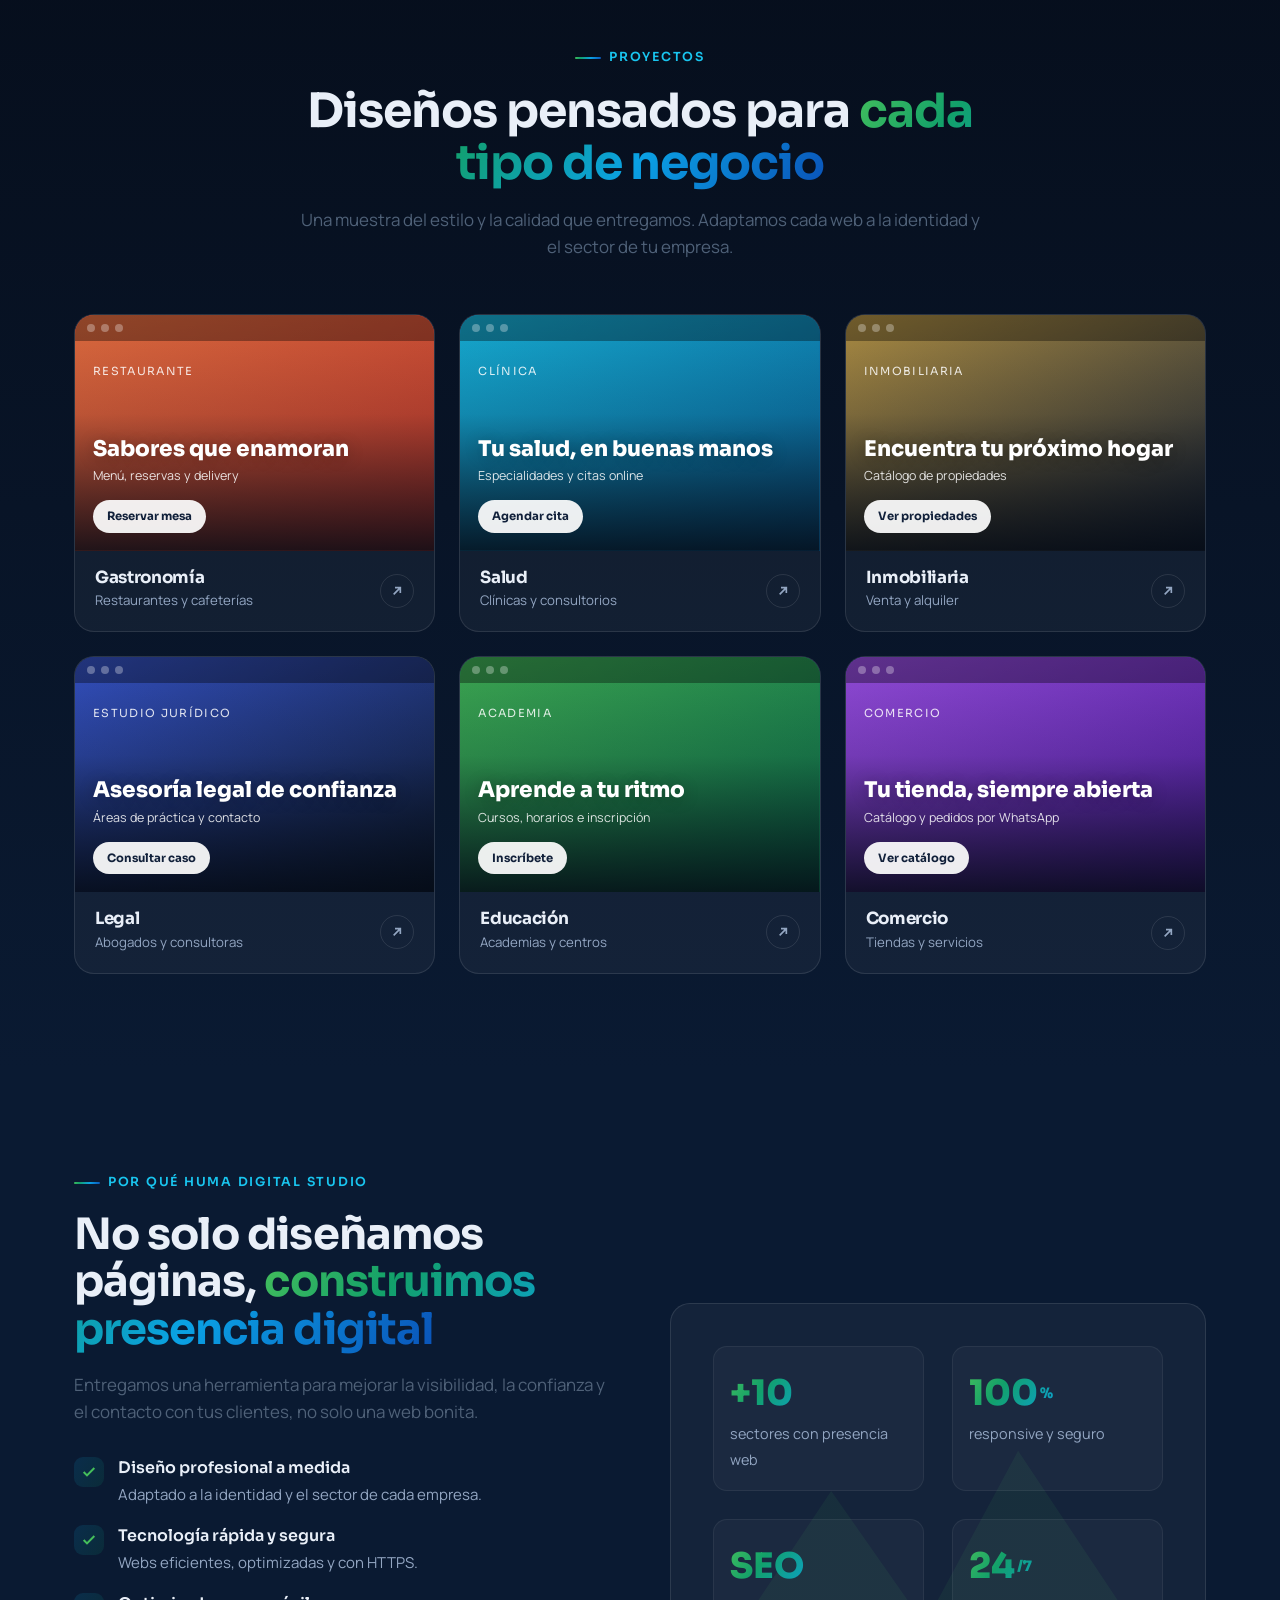
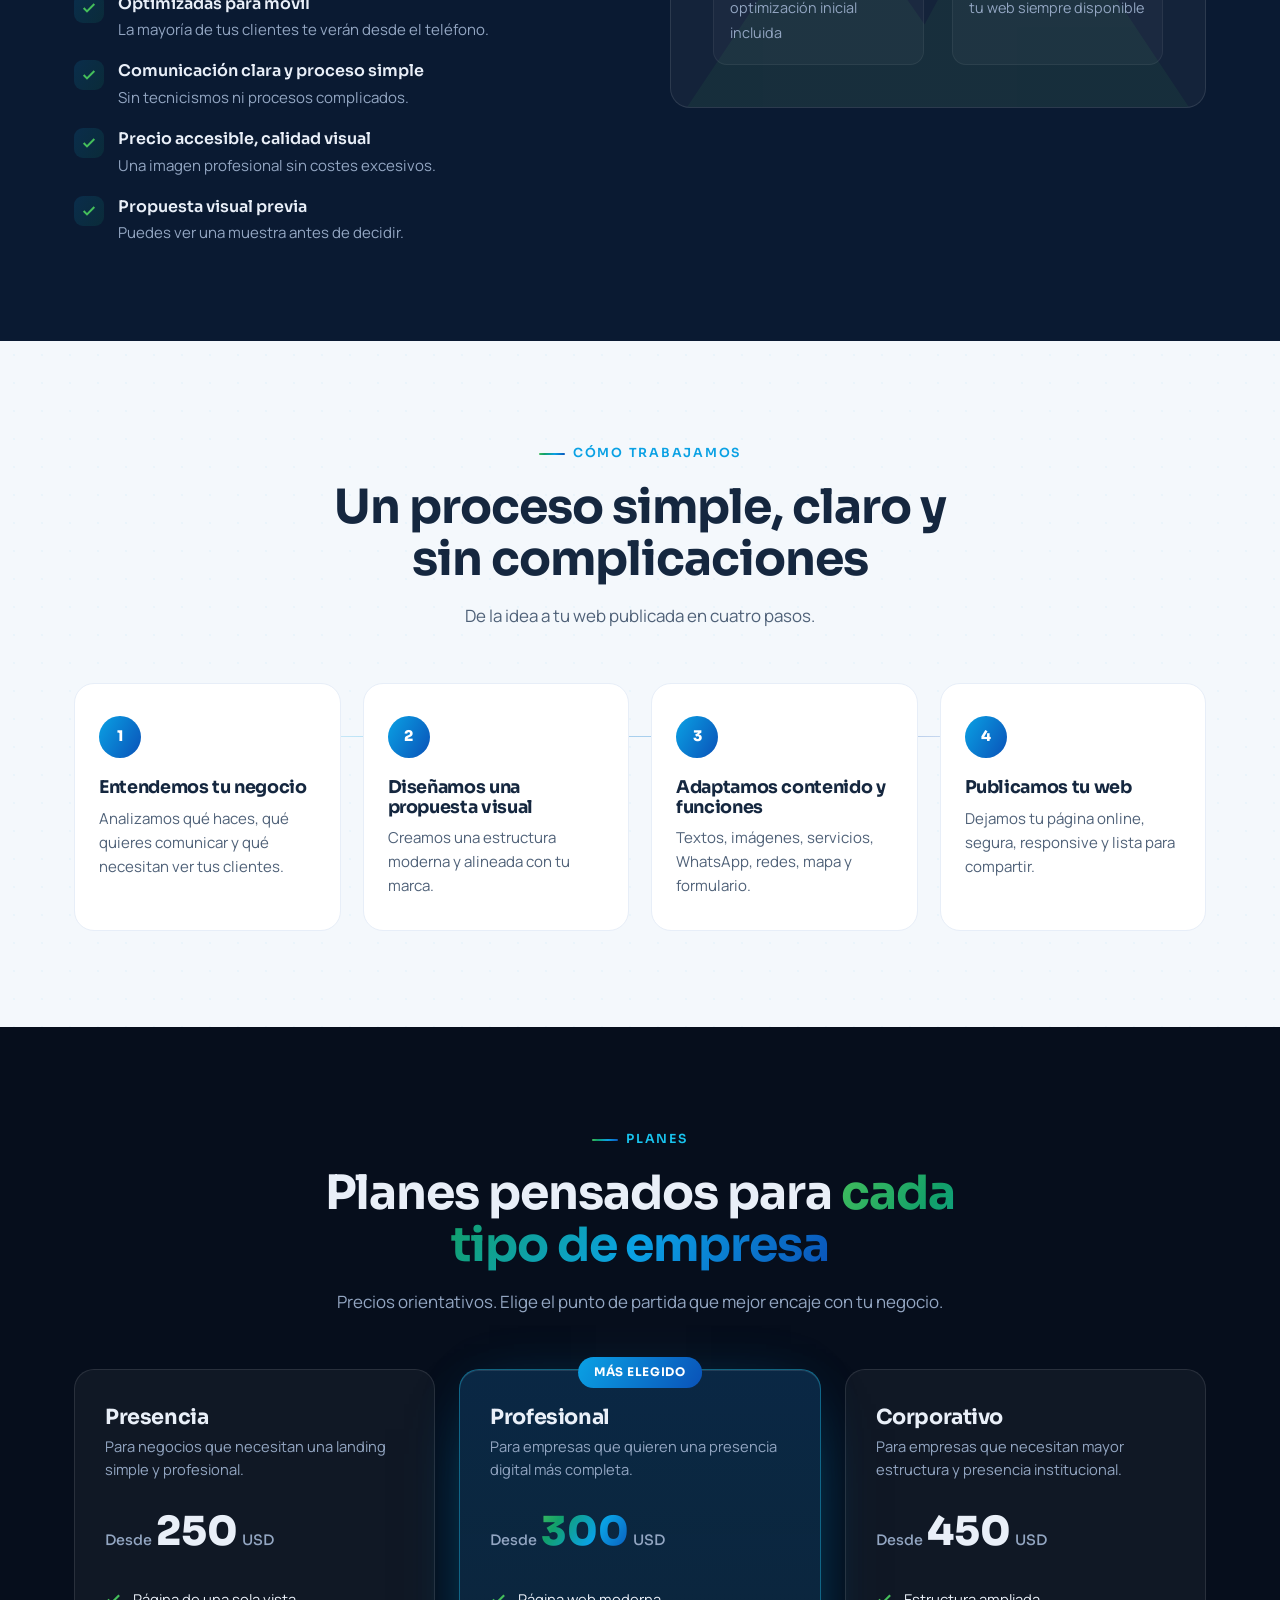
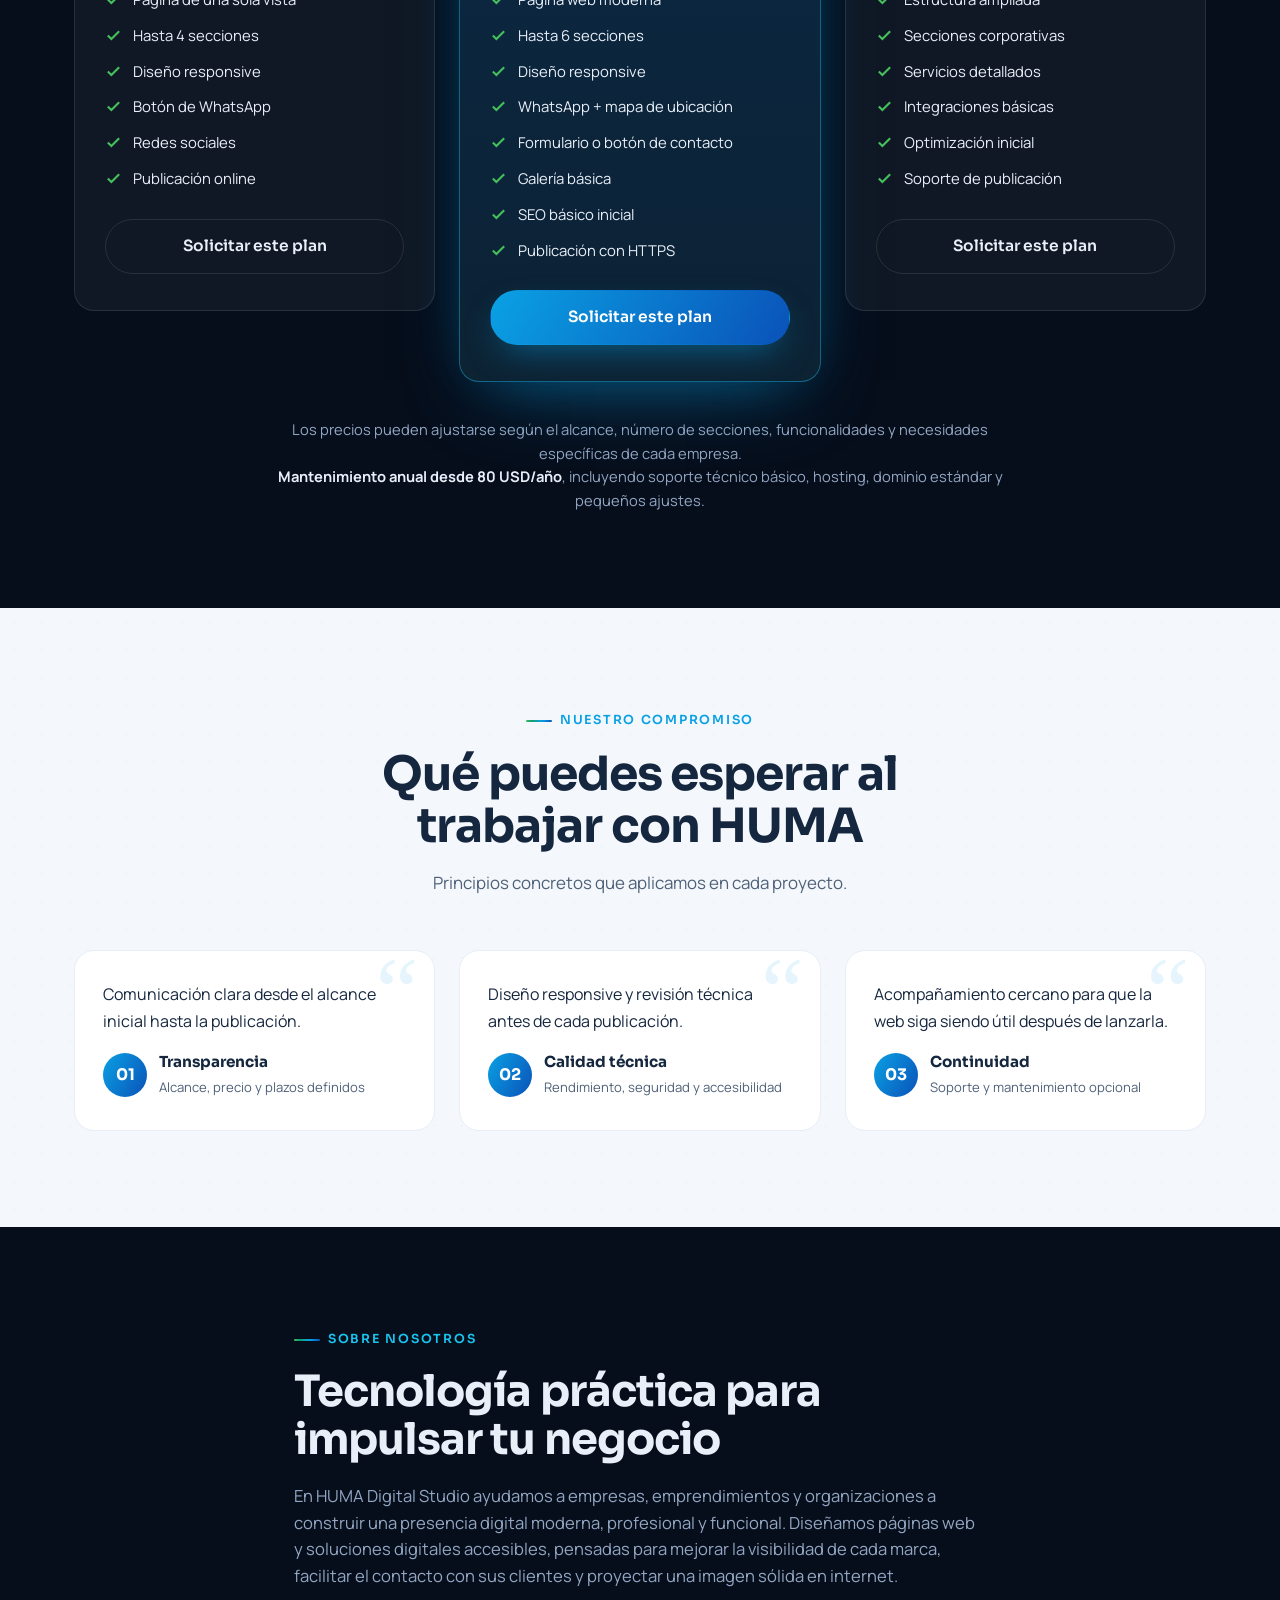
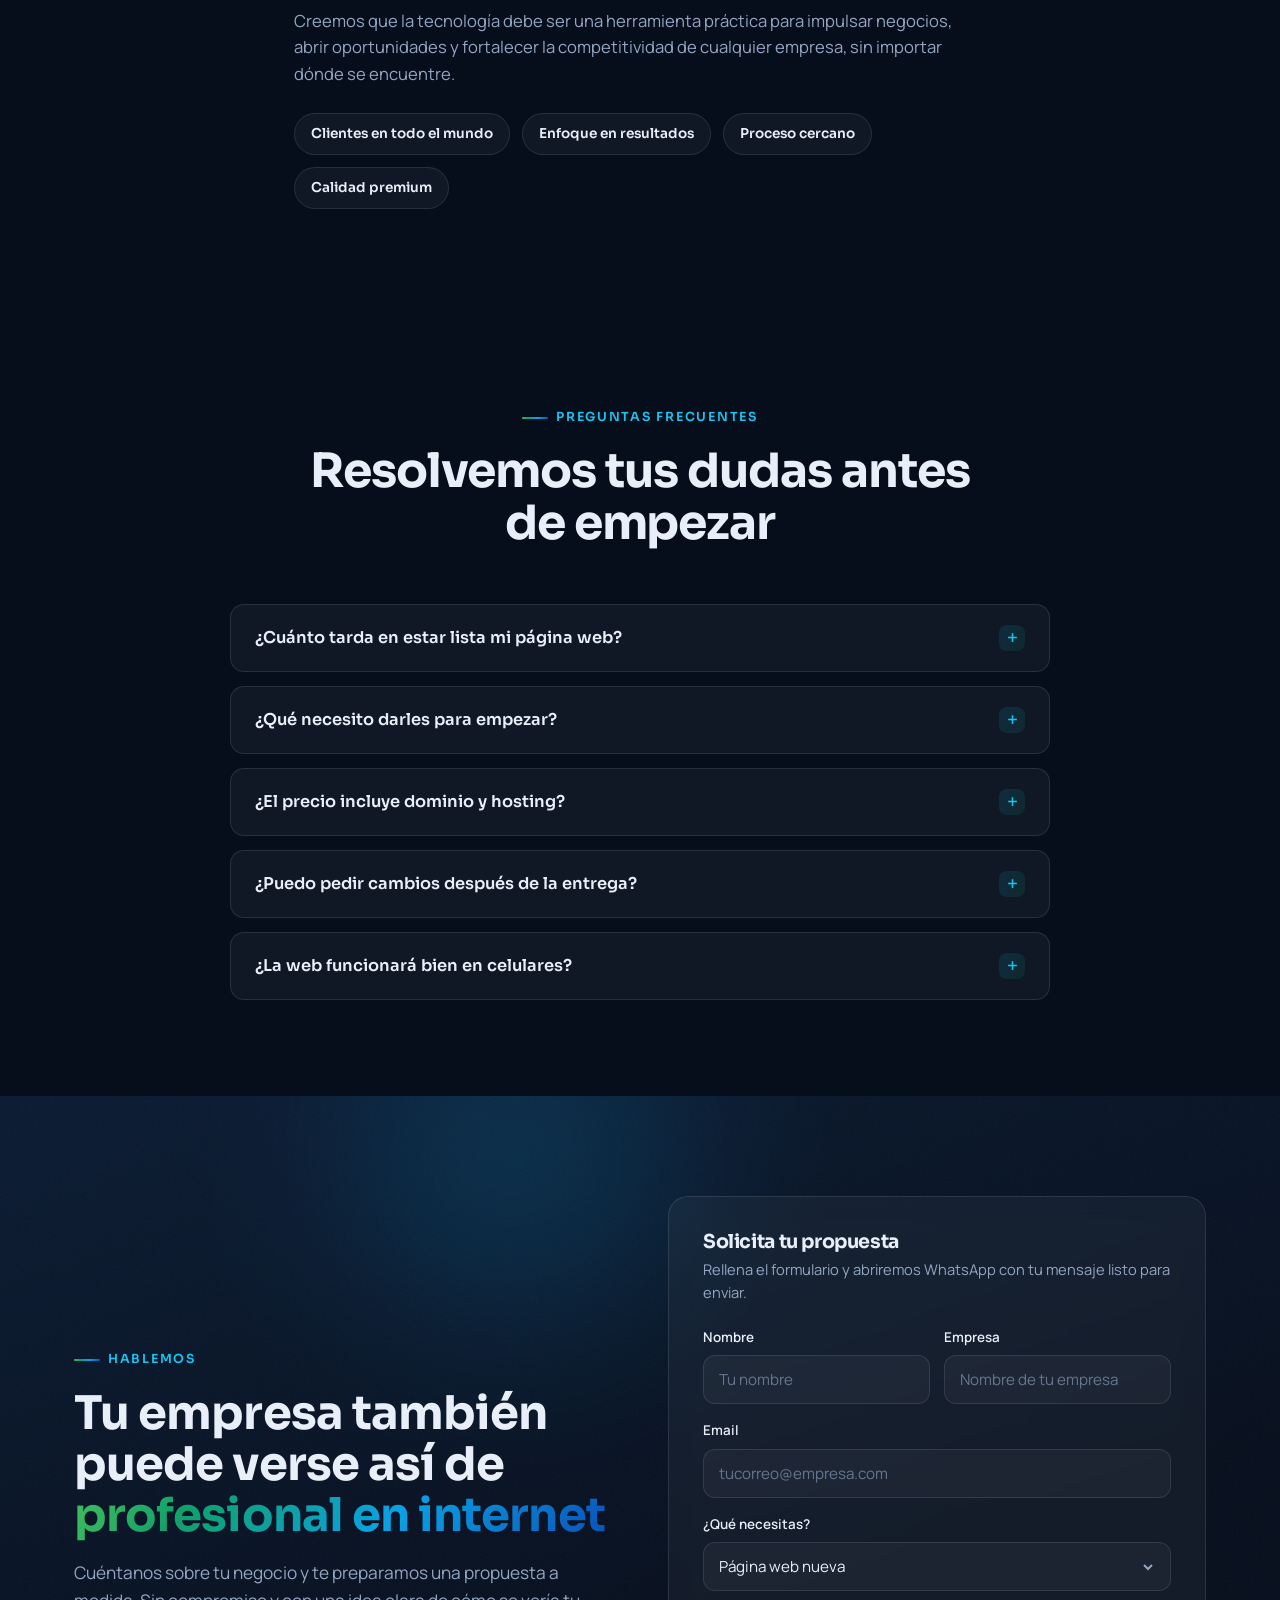
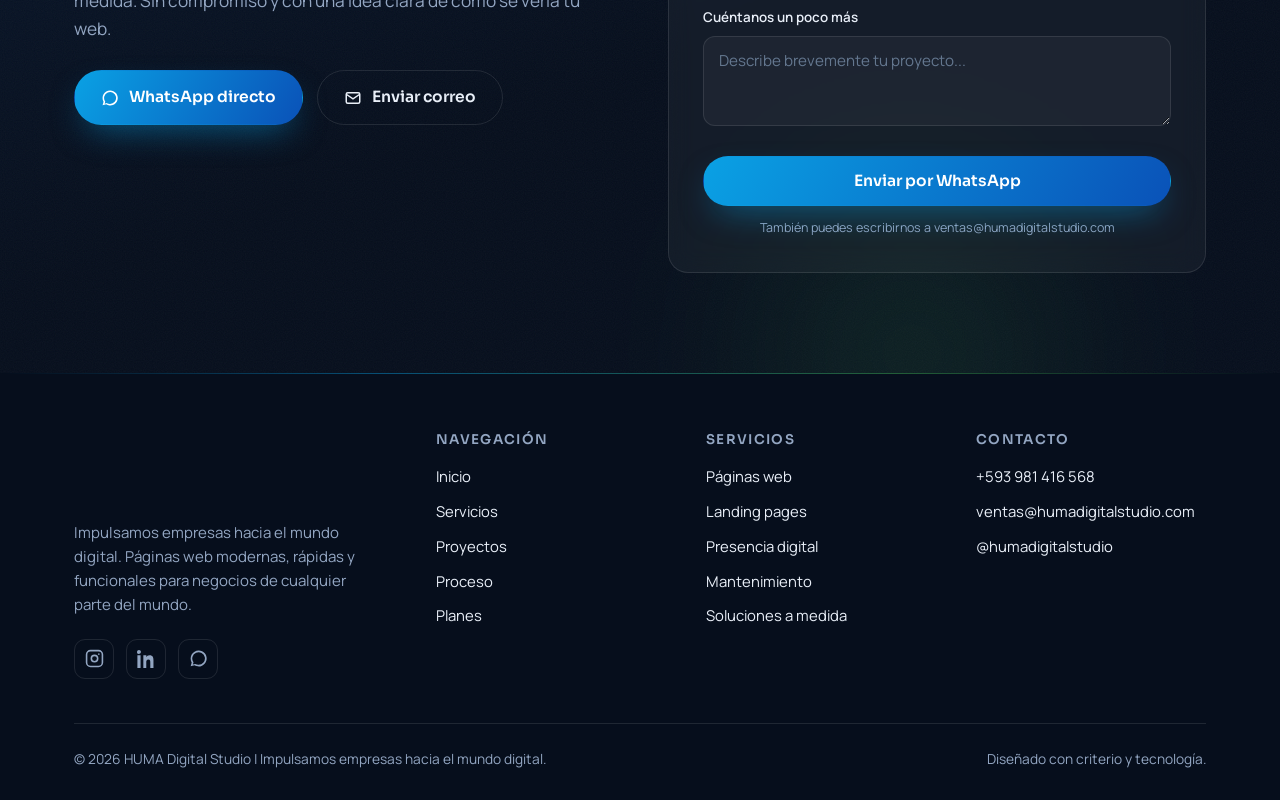
==== commit e48f78c8: "Audit site and implement approved improvements Includes the validated local tree from 4cfe675 plus t" ====
--- a/index.html
+++ b/index.html
@@ -34,15 +34,15 @@
 <meta property="og:title" content="HUMA Digital Studio | Impulsamos empresas hacia el mundo digital" />
 <meta property="og:description" content="Páginas web modernas, rápidas y funcionales para empresas y organizaciones de todo el mundo." />
 <meta property="og:url" content="https://www.humadigitalstudio.com/" />
-<meta property="og:image" content="https://www.humadigitalstudio.com/og-image.png" />
-<meta property="og:image:type" content="image/png" />
-<meta property="og:image:width" content="1536" />
-<meta property="og:image:height" content="1024" />
+<meta property="og:image" content="https://www.humadigitalstudio.com/og-image.jpg" />
+<meta property="og:image:type" content="image/jpeg" />
+<meta property="og:image:width" content="1200" />
+<meta property="og:image:height" content="630" />
 <meta property="og:image:alt" content="HUMA Digital Studio | Impulsamos tu presencia digital" />
 <meta name="twitter:card" content="summary_large_image" />
 <meta name="twitter:title" content="HUMA Digital Studio | Impulsamos empresas hacia el mundo digital" />
 <meta name="twitter:description" content="Páginas web modernas, rápidas y funcionales para empresas y organizaciones." />
-<meta name="twitter:image" content="https://www.humadigitalstudio.com/og-image.png" />
+<meta name="twitter:image" content="https://www.humadigitalstudio.com/og-image.jpg" />
 <meta name="twitter:image:alt" content="HUMA Digital Studio | Impulsamos tu presencia digital" />
 
 <!-- Favicon -->
@@ -62,7 +62,8 @@
 <script type="application/ld+json">
 {
   "@context": "https://schema.org",
-  "@type": "ProfessionalService",
+  "@type": ["ProfessionalService", "Organization"],
+  "@id": "https://www.humadigitalstudio.com/#organization",
   "name": "HUMA Digital Studio",
   "description": "Diseño y desarrollo de páginas web profesionales para empresas y organizaciones.",
   "url": "https://www.humadigitalstudio.com/",
@@ -70,744 +71,16 @@
   "email": "ventas@humadigitalstudio.com",
   "areaServed": "Worldwide",
   "slogan": "Impulsamos empresas hacia el mundo digital",
-  "sameAs": ["https://www.instagram.com/huma.digitalstudio", "https://www.linkedin.com/company/129174060/"]
+  "sameAs": ["https://www.instagram.com/huma.digitalstudio", "https://www.linkedin.com/company/129174060/"],
+  "hasOfferCatalog": {"@type":"OfferCatalog","name":"Servicios web","itemListElement":[
+    {"@type":"Offer","itemOffered":{"@type":"Service","name":"Diseño y desarrollo web"}},
+    {"@type":"Offer","itemOffered":{"@type":"Service","name":"Landing pages comerciales"}},
+    {"@type":"Offer","itemOffered":{"@type":"Service","name":"Mantenimiento web"}}
+  ]}
 }
 </script>
 
-<style>
-/* ============================================================
-   1. VARIABLES DE MARCA
-   ============================================================ */
-:root{
-  --deep:        #060e1c;
-  --deep-2:      #0a1a32;
-  --deep-3:      #0f2748;
-  --light:       #f4f8fc;
-  --light-2:     #e7eef8;
-  /* Acentos extraídos del logo */
-  --green:       #45bf5b;
-  --green-deep:  #0c9363;
-  --azure:       #0aa1e4;   /* azul brillante del logo v2 */
-  --cyan:        #19c5ef;   /* acento eléctrico (highlights del logo) */
-  --cobalt:      #0a52b8;
-  --navy:        #1d3451;
-  --blue:        #0aa1e4;
-  /* Gradientes */
-  --grad: linear-gradient(125deg, #45bf5b 0%, #12a06a 22%, #0aa1e4 60%, #0a52b8 100%);
-  --grad-cta: linear-gradient(120deg, #0aa1e4 0%, #0a52b8 100%);
-  --grad-soft: linear-gradient(120deg, rgba(10,161,228,.14), rgba(12,147,99,.14));
-  /* Texto */
-  --on-dark:        #e9eff8;
-  --on-dark-muted:  #93a6c2;
-  --on-light:       #15273f;
-  --on-light-muted: #4f6178;
-  /* Cristal / bordes */
-  --glass:        rgba(255,255,255,.045);
-  --glass-border: rgba(255,255,255,.10);
-  --radius:       20px;
-  --radius-sm:    14px;
-  --shadow:       0 24px 60px -24px rgba(0,0,0,.65);
-  --maxw:         1180px;
-  --logo: url("logo-huma.png");
-  --font-display: 'Sora', system-ui, sans-serif;
-  --font-body:    'Manrope', system-ui, sans-serif;
-}
-
-/* ============================================================
-   2. BASE
-   ============================================================ */
-*{ margin:0; padding:0; box-sizing:border-box; }
-html{ scroll-behavior:smooth; -webkit-text-size-adjust:100%; }
-body{ font-family:var(--font-body); background:var(--deep); color:var(--on-dark); line-height:1.6; overflow-x:hidden; -webkit-font-smoothing:antialiased; }
-h1,h2,h3,h4{ font-family:var(--font-display); line-height:1.1; font-weight:700; letter-spacing:-.02em; }
-a{ color:inherit; text-decoration:none; }
-img,svg{ display:block; max-width:100%; }
-section{ position:relative; }
-.wrap{ width:100%; max-width:var(--maxw); margin:0 auto; padding:0 24px; }
-::selection{ background:rgba(10,161,228,.35); color:#fff; }
-:focus-visible{ outline:2px solid var(--azure); outline-offset:3px; border-radius:6px; }
-
-.grad-text{ background:var(--grad); -webkit-background-clip:text; background-clip:text; -webkit-text-fill-color:transparent; color:transparent; }
-.eyebrow{ display:inline-flex; align-items:center; gap:8px; font-family:var(--font-display); font-size:.78rem; font-weight:600; letter-spacing:.14em; text-transform:uppercase; color:var(--cyan); margin-bottom:18px; }
-.eyebrow::before{ content:""; width:26px; height:2px; background:var(--grad); border-radius:2px; }
-
-/* Enlace de salto (accesibilidad) */
-.skip{ position:absolute; left:-999px; top:8px; z-index:200; background:var(--azure); color:#fff; padding:10px 16px; border-radius:10px; }
-.skip:focus{ left:16px; }
-
-/* ============================================================
-   3. BOTONES
-   ============================================================ */
-.btn{ position:relative; display:inline-flex; align-items:center; justify-content:center; gap:10px; font-family:var(--font-display); font-weight:600; font-size:.97rem; padding:14px 26px; border-radius:50px; cursor:pointer; border:1px solid transparent; transition:transform .25s ease, box-shadow .25s ease, border-color .25s ease; white-space:nowrap; overflow:hidden; }
-.btn-primary{ background:var(--grad-cta); color:#fff; box-shadow:0 14px 34px -12px rgba(10,161,228,.55); }
-.btn-primary:hover{ transform:translateY(-3px); box-shadow:0 20px 46px -12px rgba(10,82,184,.6); }
-/* brillo que cruza el botón al pasar el ratón */
-.btn-primary::after{ content:""; position:absolute; top:0; left:-120%; width:60%; height:100%; background:linear-gradient(120deg, transparent, rgba(255,255,255,.35), transparent); transform:skewX(-20deg); transition:left .6s ease; }
-.btn-primary:hover::after{ left:140%; }
-.btn-ghost{ background:transparent; color:var(--on-dark); border-color:var(--glass-border); }
-.btn-ghost:hover{ border-color:var(--cyan); background:var(--glass); transform:translateY(-3px); }
-.btn svg{ width:18px; height:18px; }
-
-/* ============================================================
-   4. NAVEGACIÓN
-   ============================================================ */
-header.nav{ position:fixed; inset:0 0 auto 0; z-index:100; padding:18px 0; transition:padding .3s, background .3s, border-color .3s, backdrop-filter .3s; border-bottom:1px solid transparent; }
-header.nav.scrolled{ padding:10px 0; background:rgba(6,14,28,.72); backdrop-filter:blur(16px); -webkit-backdrop-filter:blur(16px); border-bottom:1px solid var(--glass-border); }
-.nav-inner{ display:flex; align-items:center; justify-content:space-between; gap:20px; }
-.brand{ display:flex; align-items:center; }
-.brand-logo{ display:block; width:178px; height:66px; background:var(--logo) left center/contain no-repeat; }
-.footer-logo{ width:196px; height:72px; }
-.nav-links{ display:flex; align-items:center; gap:28px; list-style:none; }
-.nav-links a{ font-size:.93rem; color:var(--on-dark-muted); font-weight:500; transition:color .2s; position:relative; }
-.nav-links a:hover{ color:var(--on-dark); }
-.nav-links a::after{ content:""; position:absolute; left:0; bottom:-6px; width:0; height:2px; background:var(--grad); border-radius:2px; transition:width .25s ease; }
-.nav-links a:hover::after{ width:100%; }
-.nav-cta{ display:flex; align-items:center; gap:14px; }
-.burger{ display:none; flex-direction:column; gap:5px; background:none; border:0; cursor:pointer; padding:8px; }
-.burger span{ width:24px; height:2px; background:var(--on-dark); border-radius:2px; transition:.3s; }
-.burger.open span:nth-child(1){ transform:translateY(7px) rotate(45deg); }
-.burger.open span:nth-child(2){ opacity:0; }
-.burger.open span:nth-child(3){ transform:translateY(-7px) rotate(-45deg); }
-
-/* ============================================================
-   5. HERO
-   ============================================================ */
-.hero{ padding:172px 0 96px; overflow:hidden; }
-.hero-bg{ position:absolute; inset:0; z-index:0; overflow:hidden; }
-/* Aurora animada (mancha de gradiente que respira) */
-.aurora{ position:absolute; border-radius:50%; filter:blur(70px); opacity:.5; will-change:transform; }
-.aurora.a1{ top:-160px; left:8%; width:520px; height:520px; background:radial-gradient(closest-side, rgba(10,161,228,.55), transparent); animation:drift1 16s ease-in-out infinite; }
-.aurora.a2{ top:-60px; right:4%; width:480px; height:480px; background:radial-gradient(closest-side, rgba(69,191,91,.40), transparent); animation:drift2 19s ease-in-out infinite; }
-.aurora.a3{ bottom:-180px; left:38%; width:560px; height:420px; background:radial-gradient(closest-side, rgba(10,82,184,.45), transparent); animation:none; }
-@keyframes drift1{ 0%,100%{ transform:translate(0,0); } 50%{ transform:translate(60px,40px); } }
-@keyframes drift2{ 0%,100%{ transform:translate(0,0); } 50%{ transform:translate(-50px,50px); } }
-@keyframes drift3{ 0%,100%{ transform:translate(0,0); } 50%{ transform:translate(40px,-40px); } }
-/* Glow que sigue al cursor */
-.cursor-glow{ position:absolute; width:420px; height:420px; border-radius:50%; background:radial-gradient(closest-side, rgba(25,197,239,.16), transparent); transform:translate(-50%,-50%); pointer-events:none; opacity:0; transition:opacity .4s; z-index:1; }
-.contours{ position:absolute; inset:0; width:100%; height:100%; opacity:.45; }
-/* Textura de grano sutil (premium) */
-.grain{ position:absolute; inset:0; opacity:.05; pointer-events:none; mix-blend-mode:overlay; background-image:url("data:image/svg+xml,%3Csvg xmlns='http://www.w3.org/2000/svg' width='120' height='120'%3E%3Cfilter id='n'%3E%3CfeTurbulence type='fractalNoise' baseFrequency='0.9' numOctaves='2'/%3E%3C/filter%3E%3Crect width='100%25' height='100%25' filter='url(%23n)'/%3E%3C/svg%3E"); }
-
-.hero-grid{ position:relative; z-index:3; display:grid; grid-template-columns:1.05fr .95fr; gap:56px; align-items:center; }
-.hero-copy{ max-width:600px; }
-.hero-badge{ display:inline-flex; align-items:center; gap:8px; padding:7px 14px; border-radius:40px; background:var(--glass); border:1px solid var(--glass-border); font-size:.82rem; color:var(--on-dark-muted); margin-bottom:22px; }
-.hero-badge .dot{ width:8px; height:8px; border-radius:50%; background:var(--green); box-shadow:0 0 0 0 rgba(69,191,91,.6); }
-@keyframes pulse{ 0%{ box-shadow:0 0 0 0 rgba(69,191,91,.6);} 70%{ box-shadow:0 0 0 9px rgba(69,191,91,0);} 100%{ box-shadow:0 0 0 0 rgba(69,191,91,0);} }
-.hero h1{ font-size:clamp(2.4rem, 5.4vw, 4.05rem); font-weight:800; margin-bottom:22px; }
-.hero p.lead{ font-size:clamp(1.04rem, 1.6vw, 1.18rem); color:var(--on-dark-muted); margin-bottom:34px; max-width:540px; }
-.hero-actions{ display:flex; flex-wrap:wrap; gap:14px; margin-bottom:34px; }
-.hero-trust{ display:flex; flex-wrap:wrap; gap:10px 26px; }
-.hero-trust span{ display:flex; align-items:center; gap:8px; font-size:.88rem; color:var(--on-dark-muted); }
-.hero-trust svg{ width:17px; height:17px; color:var(--green); flex:none; }
-
-/* Visual del hero: navegador realista + teléfono + chips */
-.hero-visual{ position:relative; perspective:1400px; }
-.mockup{ position:relative; z-index:2; border-radius:var(--radius); overflow:hidden; background:#fff; border:1px solid var(--glass-border); box-shadow:var(--shadow); animation:floaty 7s ease-in-out infinite; }
-.mockup-bar{ display:flex; align-items:center; gap:7px; padding:11px 14px; background:#0c1626; border-bottom:1px solid rgba(255,255,255,.06); }
-.mockup-bar i{ width:11px; height:11px; border-radius:50%; }
-.mockup-bar i:nth-child(1){ background:#ff5f57; } .mockup-bar i:nth-child(2){ background:#febc2e; } .mockup-bar i:nth-child(3){ background:#28c840; }
-.mockup-bar .url{ margin-left:10px; font-size:.7rem; color:#7e90ab; background:rgba(255,255,255,.06); padding:4px 12px; border-radius:30px; }
-/* Mini sitio realista dentro del navegador */
-.site{ background:#0a1422; color:#e9eff8; }
-.site-hero{ padding:22px 22px 26px; background:radial-gradient(120% 90% at 15% -10%, rgba(10,161,228,.35), transparent 60%), radial-gradient(120% 90% at 100% 120%, rgba(69,191,91,.28), transparent 60%); }
-.site-nav{ display:flex; align-items:center; justify-content:space-between; margin-bottom:24px; }
-.site-logo{ width:46px; height:9px; border-radius:6px; background:var(--grad); }
-.site-menu{ display:flex; gap:9px; }
-.site-menu i{ width:26px; height:6px; border-radius:4px; background:rgba(255,255,255,.18); }
-.site-h{ height:15px; width:78%; border-radius:8px; background:linear-gradient(90deg,#fff,rgba(255,255,255,.5)); margin-bottom:9px; }
-.site-h.s2{ width:55%; }
-.site-p{ height:7px; width:90%; border-radius:5px; background:rgba(255,255,255,.16); margin-bottom:7px; }
-.site-p.s2{ width:70%; }
-.site-cta{ height:26px; width:108px; border-radius:30px; background:var(--grad-cta); margin-top:16px; }
-.site-cards{ display:grid; grid-template-columns:repeat(3,1fr); gap:10px; padding:16px 22px 22px; background:#0a1422; }
-.site-card{ height:64px; border-radius:11px; background:rgba(255,255,255,.05); border:1px solid rgba(255,255,255,.08); position:relative; }
-.site-card::before{ content:""; position:absolute; top:11px; left:11px; width:20px; height:20px; border-radius:6px; background:var(--grad); }
-.site-card::after{ content:""; position:absolute; bottom:12px; left:11px; right:11px; height:6px; border-radius:4px; background:rgba(255,255,255,.14); }
-/* Teléfono superpuesto (demuestra responsive) */
-.phone{ position:absolute; z-index:3; left:-46px; bottom:-30px; width:118px; height:236px; border-radius:24px; background:#0a1422; border:5px solid #0c1626; box-shadow:0 26px 50px -18px rgba(0,0,0,.7); overflow:hidden; animation:floaty 8s ease-in-out infinite .5s; }
-.phone .ph-hero{ height:118px; background:radial-gradient(120% 90% at 30% 0%, rgba(10,161,228,.5), transparent 60%), #0c1a30; padding:16px 12px; }
-.phone .ph-logo{ width:34px; height:7px; border-radius:5px; background:var(--grad); margin-bottom:18px; }
-.phone .ph-h{ height:10px; width:80%; border-radius:5px; background:#fff; margin-bottom:6px; }
-.phone .ph-h.s2{ width:55%; }
-.phone .ph-btn{ height:18px; width:64px; border-radius:20px; background:var(--grad-cta); margin-top:12px; }
-.phone .ph-body{ padding:12px; display:grid; gap:8px; }
-.phone .ph-row{ height:34px; border-radius:8px; background:rgba(255,255,255,.05); border:1px solid rgba(255,255,255,.08); }
-
-.chip{ position:absolute; z-index:4; display:flex; align-items:center; gap:8px; background:rgba(10,20,36,.85); backdrop-filter:blur(12px); -webkit-backdrop-filter:blur(12px); border:1px solid var(--glass-border); border-radius:14px; padding:10px 14px; font-size:.82rem; font-weight:600; font-family:var(--font-display); box-shadow:0 16px 40px -16px rgba(0,0,0,.7); white-space:nowrap; }
-.chip svg{ width:16px; height:16px; color:var(--green); flex:none; }
-.chip.c1{ top:-4%;  right:-6%;  animation:floaty 6s ease-in-out infinite; }
-.chip.c2{ top:42%;  right:-12%; animation:floaty 7.5s ease-in-out infinite .6s; }
-.chip.c3{ bottom:30%; left:-16%; animation:floaty 6.8s ease-in-out infinite .3s; }
-@keyframes floaty{ 0%,100%{ transform:translateY(0);} 50%{ transform:translateY(-13px);} }
-
-.scroll-cue{ position:absolute; left:50%; bottom:22px; transform:translateX(-50%); z-index:3; display:flex; flex-direction:column; align-items:center; gap:7px; color:var(--on-dark-muted); font-size:.72rem; letter-spacing:.12em; text-transform:uppercase; }
-.scroll-cue .mouse{ width:22px; height:36px; border:2px solid var(--on-dark-muted); border-radius:14px; position:relative; }
-.scroll-cue .mouse::before{ content:""; position:absolute; top:6px; left:50%; transform:translateX(-50%); width:3px; height:7px; border-radius:3px; background:var(--on-dark-muted); animation:scrolldot 1.8s infinite; }
-@keyframes scrolldot{ 0%,100%{ opacity:0; transform:translate(-50%,0);} 40%{ opacity:1; transform:translate(-50%,0);} 80%{ opacity:0; transform:translate(-50%,12px);} }
-
-/* ============================================================
-   6. BANDA DE SECTORES + STATS
-   ============================================================ */
-.strip{ border-top:1px solid var(--glass-border); border-bottom:1px solid var(--glass-border); padding:22px 0; overflow:hidden; background:var(--deep-2); }
-.strip-label{ text-align:center; font-size:.78rem; letter-spacing:.14em; text-transform:uppercase; color:#b7c5d8; margin-bottom:14px; }
-.marquee{ display:flex; gap:54px; width:max-content; animation:scrollx 28s linear infinite; }
-.marquee span{ font-family:var(--font-display); font-weight:600; font-size:1.05rem; color:#b7c5d8; }
-@keyframes scrollx{ to{ transform:translateX(-50%);} }
-
-.stats{ background:var(--deep); padding:60px 0; }
-.stats-grid{ display:grid; grid-template-columns:repeat(4,1fr); gap:24px; }
-.stat{ text-align:center; padding:22px; border-radius:var(--radius); background:var(--glass); border:1px solid var(--glass-border); }
-.stat b{ font-family:var(--font-display); font-weight:800; font-size:2.9rem; display:flex; align-items:center; justify-content:center; flex-wrap:nowrap; line-height:1; gap:0.05em; }
-.stat > span{ color:var(--on-dark-muted); font-size:.9rem; margin-top:8px; display:block; }
-
-/* ============================================================
-   7. SECCIONES
-   ============================================================ */
-.section{ padding:96px 0; }
-.section.light{ background:var(--light); color:var(--on-light); }
-.section.light .eyebrow{ color:var(--azure); }
-.section-head{ max-width:680px; margin-bottom:54px; }
-.section-head.center{ margin-inline:auto; text-align:center; }
-.section h2{ font-size:clamp(1.9rem, 3.6vw, 2.7rem); margin-bottom:16px; }
-.section .sub{ font-size:1.06rem; color:var(--on-light-muted); }
-.section.dark{ background:var(--deep); }
-.section.dark .sub{ color:var(--on-dark-muted); }
-
-.prob-grid{ display:grid; grid-template-columns:repeat(3,1fr); gap:22px; }
-.prob-card{ background:#fff; border:1px solid var(--light-2); border-radius:var(--radius); padding:32px 28px; transition:transform .3s, box-shadow .3s; }
-.prob-card:hover{ transform:translateY(-6px); box-shadow:0 26px 50px -28px rgba(10,22,38,.28); }
-.prob-num{ font-family:var(--font-display); font-weight:800; font-size:1.1rem; width:46px; height:46px; display:grid; place-items:center; border-radius:13px; background:var(--grad-soft); color:var(--azure); margin-bottom:20px; }
-.prob-card h3{ font-size:1.16rem; margin-bottom:10px; }
-.prob-card p{ color:var(--on-light-muted); font-size:.97rem; }
-
-/* Servicios */
-.svc-grid{ display:grid; grid-template-columns:repeat(3,1fr); gap:22px; }
-.svc-card{ position:relative; background:var(--glass); border:1px solid var(--glass-border); border-radius:var(--radius); padding:32px 28px; overflow:hidden; transition:transform .3s, border-color .3s; transform-style:preserve-3d; }
-.svc-card::before{ content:""; position:absolute; inset:0; background:var(--grad-soft); opacity:0; transition:opacity .3s; }
-.svc-card:hover{ border-color:rgba(69,191,91,.35); }
-.svc-card:hover::before{ opacity:1; }
-.svc-card > *{ position:relative; z-index:1; }
-.svc-icon{ width:52px; height:52px; border-radius:14px; background:var(--grad-cta); display:grid; place-items:center; margin-bottom:20px; box-shadow:0 12px 28px -10px rgba(10,161,228,.5); }
-.svc-icon svg{ width:26px; height:26px; color:#fff; }
-.svc-card h3{ font-size:1.18rem; margin-bottom:11px; }
-.svc-card p{ color:var(--on-dark-muted); font-size:.96rem; }
-
-/* ============================================================
-   8. PROYECTOS (portafolio / muestras)
-   ============================================================ */
-.work{ background:linear-gradient(180deg, var(--deep) 0%, var(--deep-2) 100%); }
-.work-grid{ display:grid; grid-template-columns:repeat(3,1fr); gap:24px; }
-.work-card{ border-radius:var(--radius); overflow:hidden; background:var(--glass); border:1px solid var(--glass-border); transition:transform .35s, box-shadow .35s, border-color .35s; }
-.work-card:hover{ transform:translateY(-8px); box-shadow:0 30px 60px -28px rgba(0,0,0,.6); border-color:rgba(25,197,239,.35); }
-.wk-frame{ position:relative; overflow:hidden; aspect-ratio:16/10.5; }
-.wk-bar{ display:flex; align-items:center; gap:6px; padding:9px 12px; background:rgba(0,0,0,.35); }
-.wk-bar i{ width:8px; height:8px; border-radius:50%; background:rgba(255,255,255,.3); }
-.wk-screen{ position:absolute; inset:30px 0 0 0; padding:18px; display:flex; flex-direction:column; }
-/* tema por industria, controlado por --t1/--t2 */
-.wk-frame{ background:linear-gradient(150deg, var(--t1), var(--t2)); }
-.wk-frame.has-photo{ background-color:var(--t2); background-image:linear-gradient(180deg,rgba(4,10,20,.14) 0%,rgba(4,10,20,.24) 42%,rgba(4,10,20,.88) 100%),var(--card-img,none),linear-gradient(150deg,var(--t1),var(--t2)); background-position:center; background-size:cover; background-repeat:no-repeat; }
-.wk-screen .wk-tag{ font-family:var(--font-display); font-size:.7rem; letter-spacing:.12em; text-transform:uppercase; color:rgba(255,255,255,.85); margin-bottom:auto; }
-.wk-screen .wk-title{ font-family:var(--font-display); font-weight:800; font-size:1.35rem; color:#fff; line-height:1.05; text-shadow:0 2px 16px rgba(0,0,0,.3); }
-.wk-screen .wk-sub{ font-size:.78rem; color:rgba(255,255,255,.85); margin-top:6px; }
-.wk-screen .wk-pill{ margin-top:14px; align-self:flex-start; background:rgba(255,255,255,.92); color:#11203a; font-family:var(--font-display); font-weight:700; font-size:.72rem; padding:7px 14px; border-radius:30px; }
-.wk-meta{ padding:18px 20px; display:flex; align-items:center; justify-content:space-between; }
-.wk-meta h3{ font-size:1.05rem; }
-.wk-meta span{ font-size:.83rem; color:var(--on-dark-muted); }
-.wk-arrow{ width:34px; height:34px; border-radius:50%; border:1px solid var(--glass-border); display:grid; place-items:center; color:var(--cyan); transition:.25s; }
-.work-card:hover .wk-arrow{ background:var(--grad-cta); color:#fff; border-color:transparent; }
-.wk-arrow svg{ width:16px; height:16px; }
-
-/* ============================================================
-   9. DIFERENCIAL
-   ============================================================ */
-.diff{ background:var(--deep-2); }
-.diff-grid{ display:grid; grid-template-columns:1fr 1fr; gap:60px; align-items:center; }
-.diff-list{ list-style:none; display:grid; gap:16px; }
-.diff-list li{ display:flex; gap:14px; align-items:flex-start; }
-.diff-check{ width:30px; height:30px; flex:none; border-radius:9px; background:var(--grad-soft); display:grid; place-items:center; margin-top:2px; }
-.diff-check svg{ width:16px; height:16px; color:var(--green); }
-.diff-list b{ font-family:var(--font-display); font-weight:600; }
-.diff-list p{ color:var(--on-dark-muted); font-size:.94rem; margin-top:2px; }
-.diff-visual{ position:relative; border-radius:var(--radius); padding:42px; background:var(--glass); border:1px solid var(--glass-border); overflow:hidden; }
-.diff-visual .peak-bg{ position:absolute; inset:0; opacity:.55; }
-.diff-stats{ position:relative; z-index:1; display:grid; grid-template-columns:1fr 1fr; gap:28px; }
-.diff-stats b{ font-family:var(--font-display); font-weight:800; font-size:2.4rem; display:flex; align-items:center; flex-wrap:nowrap; gap:0.05em; }
-.diff-stats span{ color:var(--on-dark-muted); font-size:.9rem; }
-
-/* ============================================================
-   10. PROCESO
-   ============================================================ */
-.proc-grid{ display:grid; grid-template-columns:repeat(4,1fr); gap:22px; }
-.proc-card{ position:relative; padding:32px 24px; border-radius:var(--radius); background:#fff; border:1px solid var(--light-2); transition:transform .3s, box-shadow .3s; }
-.proc-card:hover{ transform:translateY(-6px); box-shadow:0 26px 50px -28px rgba(10,22,38,.28); }
-.proc-step{ font-family:var(--font-display); font-weight:800; font-size:.92rem; color:#fff; width:42px; height:42px; border-radius:50%; background:var(--grad-cta); display:grid; place-items:center; margin-bottom:20px; }
-.proc-card h3{ font-size:1.1rem; margin-bottom:9px; }
-.proc-card p{ color:var(--on-light-muted); font-size:.94rem; }
-
-/* ============================================================
-   11. PLANES
-   ============================================================ */
-.plans-grid{ display:grid; grid-template-columns:repeat(3,1fr); gap:24px; align-items:start; }
-.plan{ position:relative; border-radius:var(--radius); padding:36px 30px; background:var(--glass); border:1px solid var(--glass-border); transition:transform .3s, border-color .3s; }
-.plan:hover{ transform:translateY(-6px); }
-.plan.featured{ background:linear-gradient(180deg, rgba(10,161,228,.10), rgba(69,191,91,.05)), var(--deep-2); border-color:rgba(25,197,239,.4); transform:scale(1.04); box-shadow:0 30px 70px -30px rgba(10,161,228,.5); }
-.plan.featured:hover{ transform:scale(1.04) translateY(-6px); }
-.plan-tag{ position:absolute; top:-13px; left:50%; transform:translateX(-50%); background:var(--grad-cta); color:#fff; font-family:var(--font-display); font-weight:700; font-size:.74rem; letter-spacing:.06em; text-transform:uppercase; padding:6px 16px; border-radius:30px; }
-.plan h3{ font-size:1.3rem; margin-bottom:6px; }
-.plan .plan-desc{ color:var(--on-dark-muted); font-size:.92rem; min-height:42px; margin-bottom:18px; }
-.plan .price{ font-family:var(--font-display); margin-bottom:24px; }
-.plan .price b{ font-size:2.5rem; font-weight:800; }
-.plan .price small{ font-size:.9rem; color:var(--on-dark-muted); font-weight:500; }
-.plan ul{ list-style:none; display:grid; gap:12px; margin-bottom:28px; }
-.plan ul li{ display:flex; gap:11px; align-items:flex-start; font-size:.93rem; }
-.plan ul svg{ width:17px; height:17px; color:var(--green); flex:none; margin-top:3px; }
-.plan .btn{ width:100%; }
-.plans-note{ text-align:center; margin-top:36px; color:var(--on-dark-muted); font-size:.92rem; max-width:760px; margin-inline:auto; }
-.plans-note b{ color:var(--on-dark); }
-
-/* ============================================================
-   12. TESTIMONIOS
-   ============================================================ */
-.tst-grid{ display:grid; grid-template-columns:repeat(3,1fr); gap:24px; }
-.tst{ background:#fff; border:1px solid var(--light-2); border-radius:var(--radius); padding:30px 28px; display:flex; flex-direction:column; gap:16px; }
-.tst .stars{ display:flex; gap:3px; color:#f7b500; }
-.tst .stars svg{ width:18px; height:18px; color:#f7b500; }
-.tst p{ color:var(--on-light); font-size:1rem; line-height:1.65; flex:1; }
-.tst .who{ display:flex; align-items:center; gap:12px; }
-.tst .av{ width:44px; height:44px; border-radius:50%; background:var(--grad-cta); display:grid; place-items:center; color:#fff; font-family:var(--font-display); font-weight:700; }
-.tst .who b{ display:block; font-family:var(--font-display); font-size:.95rem; color:var(--on-light); }
-.tst .who span{ font-size:.82rem; color:var(--on-light-muted); }
-
-/* ============================================================
-   13. SOBRE NOSOTROS
-   ============================================================ */
-.about-grid{ max-width:740px; margin-left:auto; margin-right:auto; }
-.about-copy p{ color:var(--on-light-muted); margin-bottom:18px; font-size:1.04rem; }
-.about-badges{ display:flex; flex-wrap:wrap; gap:12px; margin-top:26px; }
-.about-badges span{ background:#fff; border:1px solid var(--light-2); padding:9px 16px; border-radius:30px; font-family:var(--font-display); font-weight:600; font-size:.85rem; }
-
-/* ============================================================
-   14. FAQ
-   ============================================================ */
-.faq-wrap{ max-width:820px; margin-inline:auto; display:grid; gap:14px; }
-.faq{ background:var(--glass); border:1px solid var(--glass-border); border-radius:var(--radius-sm); overflow:hidden; }
-.faq button{ width:100%; display:flex; align-items:center; justify-content:space-between; gap:16px; padding:20px 24px; background:none; border:0; cursor:pointer; color:var(--on-dark); font-family:var(--font-display); font-weight:600; font-size:1.02rem; text-align:left; }
-.faq .ic{ width:26px; height:26px; flex:none; border-radius:8px; background:var(--grad-soft); display:grid; place-items:center; transition:transform .3s; }
-.faq .ic svg{ width:15px; height:15px; color:var(--cyan); }
-.faq.open .ic{ transform:rotate(45deg); }
-.faq .ans{ max-height:0; overflow:hidden; transition:max-height .35s ease; }
-.faq .ans p{ padding:0 24px 22px; color:var(--on-dark-muted); font-size:.97rem; }
-
-/* ============================================================
-   15. CTA + FORMULARIO
-   ============================================================ */
-.cta{ padding:100px 0; position:relative; overflow:hidden; background:linear-gradient(160deg, var(--deep-2) 0%, var(--deep) 60%); }
-.cta .aurora.a1{ top:-200px; left:20%; opacity:.4; }
-.cta .aurora.a2{ bottom:-220px; right:10%; top:auto; opacity:.35; }
-.cta-grid{ position:relative; z-index:3; display:grid; grid-template-columns:1fr 1fr; gap:56px; align-items:center; }
-.cta-copy h2{ font-size:clamp(2rem, 4.2vw, 2.9rem); margin-bottom:18px; }
-.cta-copy p{ color:var(--on-dark-muted); font-size:1.08rem; margin-bottom:28px; }
-.cta-actions{ display:flex; flex-wrap:wrap; gap:14px; }
-/* Formulario */
-.form-card{ background:var(--glass); border:1px solid var(--glass-border); border-radius:var(--radius); padding:34px; backdrop-filter:blur(12px); }
-.form-card h3{ font-size:1.2rem; margin-bottom:6px; }
-.form-card .fh{ color:var(--on-dark-muted); font-size:.92rem; margin-bottom:22px; }
-.field{ margin-bottom:16px; }
-.field label{ display:block; font-size:.84rem; font-weight:600; margin-bottom:7px; color:var(--on-dark); }
-.field input, .field select, .field textarea{ width:100%; padding:13px 15px; border-radius:12px; background:rgba(255,255,255,.04); border:1px solid var(--glass-border); color:var(--on-dark); font-family:var(--font-body); font-size:.95rem; transition:border-color .2s, background .2s; }
-.field input::placeholder, .field textarea::placeholder{ color:#64778f; }
-.field input:focus, .field select:focus, .field textarea:focus{ outline:none; border-color:var(--azure); background:rgba(255,255,255,.06); }
-.field select{ appearance:none; background-image:url("data:image/svg+xml,%3Csvg xmlns='http://www.w3.org/2000/svg' width='14' height='14' fill='none' stroke='%2393a6c2' stroke-width='2'%3E%3Cpath d='M3 5l4 4 4-4'/%3E%3C/svg%3E"); background-repeat:no-repeat; background-position:right 15px center; }
-.field textarea{ resize:vertical; min-height:90px; }
-.form-row{ display:grid; grid-template-columns:1fr 1fr; gap:14px; }
-.form-card .btn{ width:100%; margin-top:6px; }
-.form-note{ font-size:.78rem; color:var(--on-dark-muted); text-align:center; margin-top:12px; }
-
-/* ============================================================
-   16. FOOTER + WHATSAPP
-   ============================================================ */
-footer{ background:var(--deep); border-top:1px solid var(--glass-border); padding:60px 0 30px; }
-.foot-grid{ display:grid; grid-template-columns:1.4fr 1fr 1fr 1fr; gap:40px; margin-bottom:44px; }
-.foot-brand p{ color:var(--on-dark-muted); font-size:.94rem; margin:16px 0 22px; max-width:300px; }
-.foot-social{ display:flex; gap:12px; }
-.foot-social a{ width:40px; height:40px; border-radius:11px; border:1px solid var(--glass-border); display:grid; place-items:center; color:var(--on-dark-muted); transition:.25s; }
-.foot-social a:hover{ color:#fff; background:var(--grad-cta); border-color:transparent; transform:translateY(-3px); }
-.foot-social svg{ width:19px; height:19px; }
-.foot-col h4{ font-size:.84rem; letter-spacing:.1em; text-transform:uppercase; color:var(--on-dark-muted); margin-bottom:18px; font-weight:600; }
-.foot-col ul{ list-style:none; display:grid; gap:11px; }
-.foot-col a, .foot-col li{ color:var(--on-dark); font-size:.93rem; transition:color .2s; }
-.foot-col a:hover{ color:var(--cyan); }
-.foot-bottom{ border-top:1px solid var(--glass-border); padding-top:24px; display:flex; flex-wrap:wrap; gap:12px; justify-content:space-between; align-items:center; font-size:.86rem; color:var(--on-dark-muted); }
-
-.wa-float{ position:fixed; right:22px; bottom:22px; z-index:90; width:58px; height:58px; border-radius:50%; background:#25D366; display:grid; place-items:center; box-shadow:0 14px 34px -8px rgba(37,211,102,.6); transition:transform .25s; }
-.wa-float:hover{ transform:scale(1.08) translateY(-2px); }
-.wa-float svg{ width:30px; height:30px; color:#fff; }
-
-/* ============================================================
-   17. REVELADO + RESPONSIVE
-   ============================================================ */
-.reveal{ opacity:0; transform:translateY(28px); transition:opacity .7s cubic-bezier(.2,.7,.2,1), transform .7s cubic-bezier(.2,.7,.2,1); }
-.reveal.in{ opacity:1; transform:none; }
-.reveal[data-delay="1"]{ transition-delay:.08s; } .reveal[data-delay="2"]{ transition-delay:.16s; }
-.reveal[data-delay="3"]{ transition-delay:.24s; } .reveal[data-delay="4"]{ transition-delay:.32s; }
-/* El contenido crítico del primer pantallazo debe ser visible desde la carga inicial. */
-.hero .reveal{ opacity:1; transform:none; }
-
-@media (max-width:980px){
-  .hero-grid, .diff-grid, .cta-grid{ grid-template-columns:1fr; gap:48px; }
-  .hero-visual{ max-width:440px; margin:0 auto; }
-  .prob-grid, .svc-grid, .work-grid, .proc-grid, .plans-grid, .tst-grid, .stats-grid{ grid-template-columns:repeat(2,1fr); }
-  .plan.featured{ transform:none; } .plan.featured:hover{ transform:translateY(-6px); }
-  .foot-grid{ grid-template-columns:1fr 1fr; }
-}
-@media (max-width:680px){
-  .nav-links, .nav-cta .btn{ display:none; }
-  .burger{ display:flex; }
-  .brand-logo{ width:152px; height:56px; }
-  .nav-links.open{ display:flex; position:absolute; top:100%; left:0; right:0; flex-direction:column; gap:0; background:rgba(6,14,28,.97); backdrop-filter:blur(16px); border-bottom:1px solid var(--glass-border); padding:10px 24px 22px; }
-  .nav-links.open li{ padding:13px 0; border-bottom:1px solid var(--glass-border); }
-  .nav-links.open a{ font-size:1rem; }
-  .hero{ padding:140px 0 80px; }
-  .prob-grid, .svc-grid, .work-grid, .proc-grid, .plans-grid, .tst-grid, .stats-grid, .form-row, .foot-grid{ grid-template-columns:1fr; }
-  .section{ padding:72px 0; }
-  .phone{ display:none; }
-  .chip.c2{ right:-6%; } .chip.c3{ left:-4%; }
-  .foot-bottom{ flex-direction:column; text-align:center; }
-  /* El movimiento decorativo no aporta información en pantallas pequeñas y
-     añade trabajo continuo durante la carga y el desplazamiento. */
-  .aurora.a1,.aurora.a2,.mockup,.phone,.chip,.marquee,.scroll-cue .mouse::before{ animation:none; }
-}
-@media (prefers-reduced-motion:reduce){
-  *{ animation:none !important; transition:none !important; }
-  .reveal{ opacity:1; transform:none; }
-}
-
-/* ============================================================
-   18. VISOR DE DEMOS (micro-webs por sector)
-   ============================================================ */
-.work-card.open-demo{ cursor:pointer; }
-.wk-open{ position:absolute; inset:0; display:grid; place-items:center; background:linear-gradient(180deg, rgba(4,10,20,.15), rgba(4,10,20,.55)); opacity:0; transition:opacity .3s; }
-.work-card:hover .wk-open, .work-card:focus-visible .wk-open{ opacity:1; }
-.wk-open-btn{ display:inline-flex; align-items:center; gap:8px; background:#fff; color:#0c1626; font-family:var(--font-display); font-weight:700; font-size:.84rem; padding:11px 20px; border-radius:30px; box-shadow:0 12px 30px -10px rgba(0,0,0,.5); transform:translateY(8px); transition:transform .3s; }
-.work-card:hover .wk-open-btn{ transform:translateY(0); }
-.wk-open-btn::before{ content:""; width:9px; height:9px; border-radius:50%; background:var(--green); box-shadow:0 0 0 3px rgba(69,191,91,.25); }
-
-.demo-overlay{ position:fixed; inset:0; z-index:1000; display:none; }
-.demo-overlay.open{ display:block; animation:demoFade .25s ease; }
-@keyframes demoFade{ from{ opacity:0; } to{ opacity:1; } }
-.demo-backdrop{ position:absolute; inset:0; background:rgba(3,7,14,.84); backdrop-filter:blur(8px); -webkit-backdrop-filter:blur(8px); }
-.demo-window{ position:absolute; top:2.5vh; bottom:2.5vh; left:50%; transform:translateX(-50%); width:min(1180px,95vw); display:flex; flex-direction:column; background:#0c1626; border:1px solid var(--glass-border); border-radius:16px; overflow:hidden; box-shadow:0 50px 120px -30px rgba(0,0,0,.8); }
-.demo-chrome{ display:flex; align-items:center; gap:14px; padding:11px 16px; background:#0a1322; border-bottom:1px solid var(--glass-border); }
-.demo-chrome .dots{ display:flex; gap:7px; }
-.demo-chrome .dots i{ width:11px; height:11px; border-radius:50%; }
-.demo-chrome .dots i:nth-child(1){ background:#ff5f57; } .demo-chrome .dots i:nth-child(2){ background:#febc2e; } .demo-chrome .dots i:nth-child(3){ background:#28c840; }
-.demo-url{ flex:1; display:flex; align-items:center; gap:8px; max-width:420px; margin:0 auto; background:rgba(255,255,255,.06); border:1px solid var(--glass-border); color:var(--on-dark-muted); font-size:.8rem; padding:7px 14px; border-radius:30px; justify-content:center; }
-.demo-url svg{ color:var(--green); }
-.demo-tools{ display:flex; align-items:center; gap:6px; }
-.dev-btn, .demo-close{ background:none; border:0; cursor:pointer; color:var(--on-dark-muted); width:34px; height:34px; border-radius:9px; display:grid; place-items:center; transition:.2s; }
-.dev-btn:hover, .demo-close:hover{ color:var(--on-dark); background:rgba(255,255,255,.06); }
-.dev-btn.active{ color:#fff; background:var(--grad-cta); }
-.demo-close:hover{ color:#fff; background:rgba(255,80,80,.2); }
-.demo-banner{ display:flex; align-items:center; justify-content:space-between; gap:16px; padding:11px 18px; background:linear-gradient(120deg, rgba(10,161,228,.14), rgba(69,191,91,.10)); border-bottom:1px solid var(--glass-border); font-size:.9rem; color:var(--on-dark); }
-.demo-banner b{ color:var(--cyan); }
-.demo-banner .btn{ padding:9px 18px; font-size:.84rem; }
-.demo-stage{ flex:1; background:#fff; display:flex; justify-content:center; overflow:hidden; }
-.demo-stage iframe{ width:100%; height:100%; border:0; background:#fff; transition:width .35s ease; }
-.demo-stage.mobile iframe{ width:390px; max-width:100%; box-shadow:0 0 0 1px rgba(0,0,0,.08); }
-@media (max-width:680px){
-  .demo-window{ top:0; bottom:0; width:100%; border-radius:0; }
-  .demo-banner span{ font-size:.8rem; }
-  .demo-banner .btn{ padding:8px 12px; font-size:.78rem; }
-  .demo-url{ max-width:none; }
-}
-
-/* ============================================================
-   19. MEJORAS UI/UX
-   ============================================================ */
-
-/* Barra de progreso de scroll */
-#scroll-progress {
-  position: fixed; top: 0; left: 0; height: 3px; width: 0%;
-  background: var(--grad); z-index: 201; border-radius: 0 3px 3px 0;
-  transition: width .08s linear; pointer-events: none;
-}
-
-/* Stats: borde gradiente sutil + color en números */
-.stat {
-  background: var(--glass) padding-box,
-    linear-gradient(135deg, rgba(69,191,91,.22), rgba(10,161,228,.22)) border-box;
-  border: 1px solid transparent;
-}
-.stat b { color: var(--cyan); }
-
-/* Marquee: punto separador entre sectores */
-.marquee span { position: relative; }
-.marquee span::after {
-  content: "";
-  position: absolute; right: -27px; top: 50%; transform: translateY(-50%);
-  width: 4px; height: 4px; border-radius: 50%;
-  background: var(--grad); opacity: .5;
-}
-
-/* Reto: acento izquierdo en hover */
-.prob-card { border-left: 3px solid transparent; transition: transform .3s, box-shadow .3s, border-left-color .3s; }
-.prob-card:hover { border-left-color: var(--azure); }
-
-/* Servicios: icono con color distinto por tarjeta */
-.svc-card:nth-child(2) .svc-icon { background: linear-gradient(135deg, var(--green), var(--green-deep)); box-shadow: 0 12px 28px -10px rgba(69,191,91,.45); }
-.svc-card:nth-child(3) .svc-icon { background: linear-gradient(135deg, #6366f1, var(--cobalt)); box-shadow: 0 12px 28px -10px rgba(99,102,241,.45); }
-.svc-card:nth-child(4) .svc-icon { background: linear-gradient(135deg, var(--cobalt), #0f2f7a); box-shadow: 0 12px 28px -10px rgba(10,82,184,.45); }
-.svc-card:nth-child(5) .svc-icon { background: linear-gradient(135deg, var(--azure), var(--cyan)); box-shadow: 0 12px 28px -10px rgba(25,197,239,.45); }
-.svc-card:nth-child(6) .svc-icon { background: linear-gradient(135deg, #a855f7, #7c3aed); box-shadow: 0 12px 28px -10px rgba(168,85,247,.45); }
-
-/* Plan destacado: glow más pronunciado */
-.plan.featured {
-  box-shadow: 0 30px 70px -30px rgba(10,161,228,.55),
-              0 0 60px -20px rgba(10,161,228,.18),
-              inset 0 1px 0 rgba(255,255,255,.10);
-}
-
-/* Testimonios: comilla decorativa de fondo */
-.tst { position: relative; overflow: hidden; }
-.tst::before {
-  content: "\201C";
-  position: absolute; top: -8px; right: 16px;
-  font-size: 6rem; line-height: 1;
-  color: var(--azure); opacity: .10;
-  font-family: Georgia, serif; pointer-events: none;
-}
-
-/* FAQ: estado abierto con acento de color */
-.faq.open { border-color: rgba(25,197,239,.38); background: rgba(25,197,239,.03); }
-
-/* Formulario: glow suave en foco */
-.field input:focus, .field select:focus, .field textarea:focus {
-  box-shadow: 0 0 0 4px rgba(10,161,228,.14);
-}
-
-/* Svc-card hover: acento verde en borde */
-.svc-card:hover { border-color: rgba(25,197,239,.38); }
-
-/* ---- PASO 1: ELEVAR ---- */
-
-/* Hero h1: más impacto; tamaño máximo mayor, tracking más apretado */
-.hero h1 { font-size: clamp(2.7rem, 5.8vw, 4.6rem); letter-spacing: -.035em; line-height: 1.03; margin-bottom: 26px; }
-
-/* h2 de secciones: escala ligeramente mayor */
-.section h2 { font-size: clamp(2.05rem, 3.8vw, 2.95rem); letter-spacing: -.022em; }
-
-/* Lead más legible */
-.hero p.lead { font-size: clamp(1.06rem, 1.7vw, 1.22rem); line-height: 1.7; }
-
-/* ---- PASO 2: SISTEMATIZAR ---- */
-
-/* Stat-icon: contexto visual por cada métrica */
-.stat-icon { width: 46px; height: 46px; border-radius: 13px; background: var(--grad-soft); display: grid; place-items: center; margin: 0 auto 16px; }
-.stat-icon svg { width: 22px; height: 22px; color: var(--cyan); }
-.stat { padding: 28px 20px; }
-
-/* Proceso: línea conector entre pasos (sólo desktop) */
-@media (min-width: 981px) {
-  .proc-grid { position: relative; }
-  .proc-grid::before {
-    content: "";
-    position: absolute;
-    top: 53px;
-    left: 15%; right: 15%;
-    height: 1px;
-    background: linear-gradient(90deg, transparent, rgba(10,161,228,.32) 20%, rgba(10,82,184,.32) 80%, transparent);
-    z-index: 0;
-  }
-  .proc-card { position: relative; z-index: 1; }
-  .proc-step { position: relative; z-index: 2; }
-}
-
-/* Footer: reemplaza borde sólido con línea de gradiente de marca */
-footer { border-top: 0; position: relative; }
-footer::before {
-  content: "";
-  position: absolute;
-  top: 0; left: 0; right: 0; height: 1px;
-  background: linear-gradient(90deg, transparent 0%, var(--azure) 30%, var(--green) 70%, transparent 100%);
-  opacity: 0.45;
-}
-
-/* Diferencial: cada stat con tratamiento de tarjeta */
-.diff-stats > div {
-  padding: 18px 16px;
-  border-radius: 14px;
-  background: rgba(255,255,255,.03);
-  border: 1px solid rgba(255,255,255,.06);
-  transition: background .25s, border-color .25s;
-}
-.diff-stats > div:hover { background: rgba(255,255,255,.07); border-color: rgba(255,255,255,.14); }
-.diff-stats b { font-size: 2.2rem; }
-
-/* Sección light: textura de puntos sutil para diferenciarse del dark */
-.section.light {
-  background-color: var(--light);
-  background-image: radial-gradient(rgba(10,161,228,.04) 1px, transparent 1px);
-  background-size: 28px 28px;
-}
-
-/* Planes: hover más suave */
-.plan { transition: transform .35s ease, border-color .35s, box-shadow .35s; }
-
-/* Cards de proyecto: glow de color temático en hover */
-.work-card:hover { box-shadow: 0 30px 60px -20px rgba(0,0,0,.65), 0 0 0 1px rgba(25,197,239,.18); }
-
-/* ---- PASO 3: ACCESIBILIDAD ---- */
-
-/* Asegurar focus-visible en todos los elementos interactivos */
-a:focus-visible, button:focus-visible, [tabindex]:focus-visible, select:focus-visible {
-  outline: 2px solid var(--azure);
-  outline-offset: 3px;
-  border-radius: 6px;
-}
-
-/* Reduced-motion: sin barra de progreso animada */
-@media (prefers-reduced-motion: reduce) {
-  #scroll-progress { transition: none; }
-  .marquee { animation-play-state: paused; }
-}
-
-/* Language switcher */
-.lang-switch { position: relative; }
-.lang-btn {
-  display: flex; align-items: center; gap: 5px;
-  background: rgba(255,255,255,.07); border: 1px solid rgba(255,255,255,.12);
-  border-radius: 7px; color: rgba(255,255,255,.88); padding: 6px 10px;
-  cursor: pointer; font-size: .79rem; font-family: var(--font-body);
-  transition: background .15s, border-color .15s; font-weight: 600;
-  letter-spacing: .06em; line-height: 1;
-}
-.lang-btn:hover { background: rgba(255,255,255,.13); border-color: rgba(255,255,255,.22); }
-.lang-btn svg { opacity: .7; flex-shrink: 0; }
-.lang-chevron { transition: transform .18s; opacity: .6 !important; }
-.lang-switch.open .lang-chevron { transform: rotate(180deg); }
-.lang-menu {
-  position: absolute; top: calc(100% + 8px); right: 0;
-  background: #0c1322; border: 1px solid rgba(255,255,255,.1);
-  border-radius: 10px; overflow: hidden; min-width: 145px;
-  opacity: 0; pointer-events: none; transform: translateY(-8px);
-  transition: opacity .18s, transform .18s; z-index: 200;
-  box-shadow: 0 20px 50px -10px rgba(0,0,0,.85);
-}
-.lang-switch.open .lang-menu { opacity: 1; pointer-events: auto; transform: none; }
-.lang-menu button {
-  display: flex; align-items: center; gap: 8px; width: 100%;
-  padding: 10px 14px; background: none; border: 0;
-  color: rgba(255,255,255,.6); cursor: pointer; font-size: .84rem;
-  text-align: left; transition: background .12s, color .12s; font-family: var(--font-body);
-}
-.lang-menu button:hover { background: rgba(255,255,255,.08); color: rgba(255,255,255,.92); }
-.lang-menu button.lang-active { color: var(--azure); font-weight: 600; }
-
-/* Aviso de cookies */
-.cookie-consent {
-  position: fixed;
-  left: clamp(14px, 3vw, 34px);
-  bottom: clamp(14px, 3vw, 30px);
-  z-index: 500;
-  width: min(520px, calc(100vw - 28px));
-  padding: 1px;
-  border-radius: 24px;
-  background: linear-gradient(125deg, rgba(69,191,91,.75), rgba(25,197,239,.85), rgba(10,82,184,.7));
-  box-shadow: 0 28px 80px -24px rgba(0,0,0,.88), 0 0 46px -18px rgba(25,197,239,.42);
-  opacity: 0;
-  visibility: hidden;
-  transform: translateY(24px) scale(.98);
-  transition: opacity .35s ease, transform .35s ease, visibility .35s;
-}
-.cookie-consent[hidden] { display: none; }
-.cookie-consent.is-visible {
-  opacity: 1;
-  visibility: visible;
-  transform: none;
-}
-.cookie-consent.is-leaving {
-  opacity: 0;
-  visibility: hidden;
-  transform: translateY(18px) scale(.98);
-}
-.cookie-card {
-  display: grid;
-  grid-template-columns: auto 1fr;
-  gap: 15px 17px;
-  padding: 20px;
-  border-radius: 23px;
-  background:
-    radial-gradient(circle at 8% 0%, rgba(25,197,239,.15), transparent 36%),
-    linear-gradient(145deg, rgba(15,39,72,.98), rgba(6,14,28,.985));
-  border: 1px solid rgba(255,255,255,.08);
-  backdrop-filter: blur(18px);
-}
-.cookie-illustration {
-  width: 66px;
-  height: 66px;
-  display: grid;
-  place-items: center;
-  border-radius: 20px;
-  background: linear-gradient(145deg, rgba(255,255,255,.1), rgba(255,255,255,.035));
-  border: 1px solid rgba(255,255,255,.1);
-  box-shadow: inset 0 1px 0 rgba(255,255,255,.12), 0 14px 30px -18px rgba(0,0,0,.8);
-}
-.cookie-illustration svg { width: 48px; height: 48px; filter: drop-shadow(0 7px 8px rgba(0,0,0,.3)); }
-.cookie-copy { align-self: center; }
-.cookie-copy h2 {
-  margin: 0 0 6px;
-  color: #fff;
-  font: 700 1.06rem/1.25 var(--font-head);
-  letter-spacing: -.015em;
-}
-.cookie-copy p {
-  margin: 0;
-  color: var(--on-dark-muted);
-  font-size: .86rem;
-  line-height: 1.55;
-}
-.cookie-actions {
-  grid-column: 2;
-  display: grid;
-  grid-template-columns: repeat(2, minmax(0, 1fr));
-  gap: 10px;
-}
-.cookie-choice {
-  min-height: 43px;
-  padding: 11px 16px;
-  border-radius: 12px;
-  color: #fff;
-  font: 700 .86rem/1 var(--font-body);
-  cursor: pointer;
-  transition: transform .2s ease, box-shadow .2s ease, filter .2s ease;
-}
-.cookie-reject {
-  border: 1px solid rgba(25,197,239,.7);
-  background: rgba(10,161,228,.12);
-  box-shadow: 0 12px 25px -16px rgba(10,161,228,.8);
-}
-.cookie-accept {
-  border: 1px solid rgba(25,197,239,.75);
-  background: var(--grad-cta);
-  box-shadow: 0 12px 25px -13px rgba(10,161,228,.9);
-}
-.cookie-choice:hover {
-  transform: translateY(-2px);
-  filter: brightness(1.08);
-  box-shadow: 0 16px 30px -13px rgba(25,197,239,.95);
-}
-.cookie-choice:active { transform: translateY(0); }
-@media (max-width: 560px) {
-  .cookie-card { grid-template-columns: 54px 1fr; gap: 13px; padding: 16px; }
-  .cookie-illustration { width: 54px; height: 54px; border-radius: 17px; }
-  .cookie-illustration svg { width: 41px; height: 41px; }
-  .cookie-actions { grid-column: 1 / -1; }
-}
-@media (prefers-reduced-motion: reduce) {
-  .cookie-consent, .cookie-choice { transition: none; }
-}
-
-</style>
+<link rel="stylesheet" href="assets/site.css?v=20260921">
 </head>
 
 <body>
@@ -845,7 +118,7 @@
           <button type="button" data-lang="ru">🇷🇺 Русский</button>
         </div>
       </div>
-      <a href="demo.html" class="btn btn-primary" data-i18n="nav.cta">Demo gratis</a>
+      <a href="/demo" class="btn btn-primary" data-i18n="nav.cta" data-track="demo_start">Demo gratis</a>
       <button class="burger" id="burger" type="button" data-i18n-aria="nav.burger" aria-label="Abrir menú" aria-expanded="false" aria-controls="navLinks"><span></span><span></span><span></span></button>
     </div>
   </div>
@@ -880,7 +153,7 @@
       <h1 class="reveal" data-delay="1" data-i18n-html="hero.h1">Impulsamos empresas hacia el <span class="grad-text">mundo digital</span></h1>
       <p class="lead reveal" data-delay="2" data-i18n="hero.lead">Creamos páginas web modernas, rápidas y funcionales para que empresas, marcas y organizaciones fortalezcan su presencia online, generen confianza y conecten con más clientes.</p>
       <div class="hero-actions reveal" data-delay="3">
-        <a href="demo.html" class="btn btn-primary" data-i18n="hero.cta1">Crear mi demo gratis</a>
+        <a href="/demo" class="btn btn-primary" data-i18n="hero.cta1" data-track="demo_start">Crear mi demo gratis</a>
         <a href="#proyectos" class="btn btn-ghost" data-i18n="hero.cta2">Ver proyectos</a>
       </div>
       <div class="hero-trust reveal" data-delay="4">
@@ -1060,12 +333,12 @@
 <!-- ====================== TESTIMONIOS ====================== -->
 <section class="section light">
   <div class="wrap">
-    <div class="section-head center reveal"><span class="eyebrow" data-i18n="tst.eyebrow">Testimonios</span><h2 data-i18n="tst.h2">Lo que dicen las empresas que confiaron en nosotros</h2><p class="sub" data-i18n="tst.sub">Resultados reales que respaldan nuestro trabajo.</p></div>
-    <!-- [TESTIMONIOS] Reemplaza por reseñas reales cuando las tengas -->
+    <div class="section-head center reveal"><span class="eyebrow" data-i18n="tst.eyebrow">Nuestro compromiso</span><h2 data-i18n="tst.h2">Qué puedes esperar al trabajar con HUMA</h2><p class="sub" data-i18n="tst.sub">Principios concretos que aplicamos en cada proyecto.</p></div>
+    <!-- Sin reseñas ficticias: esta sección comunica compromisos verificables. -->
     <div class="tst-grid">
-      <article class="tst reveal" data-delay="1"><div class="stars"><svg viewBox="0 0 24 24" fill="currentColor"><path d="M12 2l3 6 7 1-5 5 1 7-6-3-6 3 1-7-5-5 7-1z"/></svg><svg viewBox="0 0 24 24" fill="currentColor"><path d="M12 2l3 6 7 1-5 5 1 7-6-3-6 3 1-7-5-5 7-1z"/></svg><svg viewBox="0 0 24 24" fill="currentColor"><path d="M12 2l3 6 7 1-5 5 1 7-6-3-6 3 1-7-5-5 7-1z"/></svg><svg viewBox="0 0 24 24" fill="currentColor"><path d="M12 2l3 6 7 1-5 5 1 7-6-3-6 3 1-7-5-5 7-1z"/></svg><svg viewBox="0 0 24 24" fill="currentColor"><path d="M12 2l3 6 7 1-5 5 1 7-6-3-6 3 1-7-5-5 7-1z"/></svg></div><p data-i18n="tst.1.p">"La web quedó impecable y muy profesional. Desde que la publicamos recibimos más consultas por WhatsApp."</p><div class="who"><div class="av">MR</div><div><b data-i18n="tst.1.name">María Rodríguez</b><span data-i18n="tst.1.role">Clínica dental</span></div></div></article>
-      <article class="tst reveal" data-delay="2"><div class="stars"><svg viewBox="0 0 24 24" fill="currentColor"><path d="M12 2l3 6 7 1-5 5 1 7-6-3-6 3 1-7-5-5 7-1z"/></svg><svg viewBox="0 0 24 24" fill="currentColor"><path d="M12 2l3 6 7 1-5 5 1 7-6-3-6 3 1-7-5-5 7-1z"/></svg><svg viewBox="0 0 24 24" fill="currentColor"><path d="M12 2l3 6 7 1-5 5 1 7-6-3-6 3 1-7-5-5 7-1z"/></svg><svg viewBox="0 0 24 24" fill="currentColor"><path d="M12 2l3 6 7 1-5 5 1 7-6-3-6 3 1-7-5-5 7-1z"/></svg><svg viewBox="0 0 24 24" fill="currentColor"><path d="M12 2l3 6 7 1-5 5 1 7-6-3-6 3 1-7-5-5 7-1z"/></svg></div><p data-i18n="tst.2.p">"Proceso rápido y claro. Entendieron lo que necesitaba mi restaurante y la entrega fue puntual."</p><div class="who"><div class="av">CL</div><div><b data-i18n="tst.2.name">Carlos López</b><span data-i18n="tst.2.role">Restaurante</span></div></div></article>
-      <article class="tst reveal" data-delay="3"><div class="stars"><svg viewBox="0 0 24 24" fill="currentColor"><path d="M12 2l3 6 7 1-5 5 1 7-6-3-6 3 1-7-5-5 7-1z"/></svg><svg viewBox="0 0 24 24" fill="currentColor"><path d="M12 2l3 6 7 1-5 5 1 7-6-3-6 3 1-7-5-5 7-1z"/></svg><svg viewBox="0 0 24 24" fill="currentColor"><path d="M12 2l3 6 7 1-5 5 1 7-6-3-6 3 1-7-5-5 7-1z"/></svg><svg viewBox="0 0 24 24" fill="currentColor"><path d="M12 2l3 6 7 1-5 5 1 7-6-3-6 3 1-7-5-5 7-1z"/></svg><svg viewBox="0 0 24 24" fill="currentColor"><path d="M12 2l3 6 7 1-5 5 1 7-6-3-6 3 1-7-5-5 7-1z"/></svg></div><p data-i18n="tst.3.p">"Por fin tenemos una imagen seria en internet. La página se ve moderna y carga muy rápido."</p><div class="who"><div class="av">AT</div><div><b data-i18n="tst.3.name">Andrea Torres</b><span data-i18n="tst.3.role">Consultora</span></div></div></article>
+      <article class="tst reveal" data-delay="1"><p data-i18n="tst.1.p">Comunicación clara desde el alcance inicial hasta la publicación.</p><div class="who"><div class="av" aria-hidden="true">01</div><div><b data-i18n="tst.1.name">Transparencia</b><span data-i18n="tst.1.role">Alcance, precio y plazos definidos</span></div></div></article>
+      <article class="tst reveal" data-delay="2"><p data-i18n="tst.2.p">Diseño responsive y revisión técnica antes de cada publicación.</p><div class="who"><div class="av" aria-hidden="true">02</div><div><b data-i18n="tst.2.name">Calidad técnica</b><span data-i18n="tst.2.role">Rendimiento, seguridad y accesibilidad</span></div></div></article>
+      <article class="tst reveal" data-delay="3"><p data-i18n="tst.3.p">Acompañamiento cercano para que la web siga siendo útil después de lanzarla.</p><div class="who"><div class="av" aria-hidden="true">03</div><div><b data-i18n="tst.3.name">Continuidad</b><span data-i18n="tst.3.role">Soporte y mantenimiento opcional</span></div></div></article>
     </div>
   </div>
 </section>
@@ -1231,1416 +504,7 @@
   </div>
 </div>
 
-<script>
-(function(){
-  "use strict";
-  var WHATSAPP = "593981416568"; // [WHATSAPP] número en formato internacional, sin + ni espacios
-
-  // Barra de progreso de scroll
-  var prog=document.getElementById('scroll-progress');
-  var progressFrame=0, progressMax=0;
-  function measureProgress(){ progressMax=Math.max(0,document.documentElement.scrollHeight-window.innerHeight); }
-  function updateProgress(){
-    if(progressFrame) return;
-    progressFrame=requestAnimationFrame(function(){
-      progressFrame=0;
-      var h=progressMax;
-      prog.style.width=h>0?Math.round(window.scrollY/h*1000)/10+'%':'0%';
-    });
-  }
-  measureProgress();
-  window.addEventListener('resize',function(){ measureProgress(); updateProgress(); },{passive:true});
-  window.addEventListener('scroll',updateProgress,{passive:true});
-
-  // Header scroll
-  var nav=document.getElementById('nav');
-  var onScroll=function(){ nav.classList.toggle('scrolled', window.scrollY>30); updateProgress(); };
-  window.addEventListener('scroll',onScroll,{passive:true}); onScroll();
-
-  // Menú móvil
-  var burger=document.getElementById('burger'), links=document.getElementById('navLinks');
-  function closeMobileMenu(returnFocus){
-    links.classList.remove('open');
-    burger.classList.remove('open');
-    burger.setAttribute('aria-expanded','false');
-    if(returnFocus) burger.focus();
-  }
-  burger.addEventListener('click',function(){
-    var o=links.classList.toggle('open');
-    burger.classList.toggle('open',o);
-    burger.setAttribute('aria-expanded',o?'true':'false');
-  });
-  links.addEventListener('click',function(e){ if(e.target.closest('a')) closeMobileMenu(false); });
-  document.addEventListener('click',function(e){ if(links.classList.contains('open') && !nav.contains(e.target)) closeMobileMenu(false); });
-  document.addEventListener('keydown',function(e){ if(e.key==='Escape' && links.classList.contains('open')) closeMobileMenu(true); });
-  var desktopMenuQuery=window.matchMedia('(min-width:681px)');
-  var resetMobileMenu=function(e){ if(e.matches) closeMobileMenu(false); };
-  if(desktopMenuQuery.addEventListener) desktopMenuQuery.addEventListener('change',resetMobileMenu);
-  else desktopMenuQuery.addListener(resetMobileMenu);
-
-  // Las tarjetas de proyectos se comportan como enlaces interactivos. El
-  // marcado histórico usaba role="button" sobre <article>, una combinación
-  // que rompe el árbol de accesibilidad que consumen Lighthouse y los agentes.
-  // Conservamos el contenido y la apariencia, pero exponemos un enlace nativo.
-  document.querySelectorAll('.work-card.open-demo').forEach(function(card){
-    var link=document.createElement('a');
-    Array.prototype.slice.call(card.attributes).forEach(function(attr){
-      if(attr.name!=='role' && attr.name!=='tabindex') link.setAttribute(attr.name,attr.value);
-    });
-    link.setAttribute('href','#proyectos');
-    link.innerHTML=card.innerHTML;
-    card.parentNode.replaceChild(link,card);
-  });
-
-  // Revelado al hacer scroll
-  var rev=document.querySelectorAll('.reveal');
-  if('IntersectionObserver' in window){
-    var io=new IntersectionObserver(function(es){ es.forEach(function(en){ if(en.isIntersecting){ en.target.classList.add('in'); io.unobserve(en.target); } }); },{threshold:.12,rootMargin:'0px 0px -40px 0px'});
-    rev.forEach(function(el){ io.observe(el); });
-  } else { rev.forEach(function(el){ el.classList.add('in'); }); }
-
-  // Las imágenes de las tarjetas están fuera de la carga inicial en móvil.
-  // Se mantienen los degradados hasta que la tarjeta se aproxima al viewport.
-  var cardPhotos=document.querySelectorAll('.wk-frame.has-photo');
-  function loadCardPhoto(frame){
-    var src=frame.style.getPropertyValue('--card-img-src');
-    if(src) frame.style.setProperty('--card-img',src);
-  }
-  if('IntersectionObserver' in window){
-    var photoIo=new IntersectionObserver(function(es){ es.forEach(function(en){ if(en.isIntersecting){ loadCardPhoto(en.target); photoIo.unobserve(en.target); } }); },{rootMargin:'800px 0px'});
-    cardPhotos.forEach(function(frame){ photoIo.observe(frame); });
-  } else { cardPhotos.forEach(loadCardPhoto); }
-
-  // Contadores animados
-  var counted=false;
-  function runCount(){ if(counted) return; counted=true;
-    document.querySelectorAll('.count').forEach(function(el){
-      var to=+el.getAttribute('data-to'), t0=null, dur=1400;
-      function step(ts){ if(!t0)t0=ts; var p=Math.min((ts-t0)/dur,1); el.textContent=Math.round(p*to); if(p<1)requestAnimationFrame(step); }
-      requestAnimationFrame(step);
-    });
-  }
-  var statsEl=document.querySelector('.stats');
-  if(statsEl && 'IntersectionObserver' in window){
-    var io2=new IntersectionObserver(function(es){ es.forEach(function(en){ if(en.isIntersecting){ runCount(); io2.disconnect(); } }); },{threshold:.4});
-    io2.observe(statsEl);
-  } else { runCount(); }
-
-  // Tilt 3D en tarjetas de servicio
-  var reduce=window.matchMedia('(prefers-reduced-motion: reduce)').matches;
-  if(!reduce){
-    document.querySelectorAll('.tilt').forEach(function(card){
-      card.addEventListener('mousemove',function(e){ var r=card.getBoundingClientRect(); var x=(e.clientX-r.left)/r.width-.5; var y=(e.clientY-r.top)/r.height-.5; card.style.transform='translateY(-6px) rotateX('+(-y*6)+'deg) rotateY('+(x*6)+'deg)'; });
-      card.addEventListener('mouseleave',function(){ card.style.transform=''; });
-    });
-    // Glow que sigue al cursor en el hero
-    var glow=document.getElementById('cursorGlow'); var hero=document.querySelector('.hero');
-    if(glow&&hero){ hero.addEventListener('mousemove',function(e){ var r=hero.getBoundingClientRect(); glow.style.left=(e.clientX-r.left)+'px'; glow.style.top=(e.clientY-r.top)+'px'; glow.style.opacity='1'; }); hero.addEventListener('mouseleave',function(){ glow.style.opacity='0'; }); }
-  }
-
-  // FAQ acordeón
-  document.querySelectorAll('.faq button').forEach(function(btn){
-    btn.addEventListener('click',function(){
-      var item=btn.parentElement, ans=item.querySelector('.ans'), open=item.classList.toggle('open');
-      btn.setAttribute('aria-expanded',open?'true':'false');
-      ans.style.maxHeight=open?(ans.scrollHeight+'px'):'0';
-    });
-  });
-
-  // Formulario -> WhatsApp (sin backend)
-  var form=document.getElementById('leadForm');
-  function trackEvent(name, params) {
-    if (typeof window.gtag !== 'function') return;
-    window.gtag('event', name, params || {});
-  }
-  window.humaTrackEvent = trackEvent;
-  document.addEventListener('click',function(e){
-    var link=e.target.closest && e.target.closest('a[href]');
-    if(!link) return;
-    var href=link.getAttribute('href')||'';
-    if(/^https?:\/\/(?:www\.)?wa\.me\//i.test(href)) trackEvent('whatsapp_click',{link_location:link.className||'link'});
-    else if(/^mailto:/i.test(href)) trackEvent('email_click',{link_location:link.className||'link'});
-  });
-  document.querySelectorAll('[data-plan-interest]').forEach(function(link){
-    link.addEventListener('click',function(){
-      var plan=link.closest('.plan');
-      var name=plan && plan.querySelector('h3');
-      if(form && name) {
-        var planName=name.textContent.trim();
-        form.dataset.interest='Plan: '+planName;
-        trackEvent('plan_click',{plan_name:planName});
-      }
-    });
-  });
-  if(form){ form.addEventListener('submit',function(e){
-    e.preventDefault();
-    var g=function(id){ return (document.getElementById(id).value||'').trim(); };
-    var nombre=g('f-nombre'), empresa=g('f-empresa'), email=g('f-email'), tipo=g('f-tipo'), msg=g('f-msg');
-    var interest=(form.dataset.interest||'').trim();
-    var t='Hola HUMA Digital Studio, quiero solicitar una propuesta.%0A%0A'
-      +'*Nombre:* '+encodeURIComponent(nombre||'-')+'%0A'
-      +'*Empresa:* '+encodeURIComponent(empresa||'-')+'%0A'
-      +'*Email:* '+encodeURIComponent(email||'-')+'%0A'
-      +'*Necesito:* '+encodeURIComponent(tipo||'-')+'%0A'
-      +(interest?'*Interés:* '+encodeURIComponent(interest)+'%0A':'')
-      +'*Mensaje:* '+encodeURIComponent(msg||'-');
-    trackEvent('proposal_form_submit',{form_name:'proposal',lead_channel:'whatsapp'});
-    window.open('https://wa.me/'+WHATSAPP+'?text='+t,'_blank','noopener,noreferrer');
-  }); }
-
-  // Año
-  document.getElementById('year').textContent=new Date().getFullYear();
-
-  // Accesibilidad: ocultar SVGs decorativos al lector de pantalla
-  document.querySelectorAll('.faq .ic, .hero-trust svg, .diff-check svg, .plan ul svg, .svc-icon svg, .btn svg, .foot-social svg, .prob-num, .proc-step').forEach(function(el){
-    el.setAttribute('aria-hidden','true');
-  });
-
-  // Accesibilidad: tipo explícito en botones que no son submit
-  document.querySelectorAll('.faq button, .burger').forEach(function(btn){
-    if(!btn.type || btn.type==='submit') btn.type='button';
-  });
-
-  // ============================================================
-  // SELECTOR DE IDIOMA: ES / EN / FR / RU
-  // ============================================================
-  var LANG = {
-    es: {
-      'meta.title':'HUMA Digital Studio | Diseño de páginas web profesionales',
-      'meta.desc':'Creamos páginas web modernas, rápidas y funcionales para empresas y organizaciones de todo el mundo.',
-      'nav.inicio':'Inicio','nav.servicios':'Servicios','nav.proyectos':'Proyectos',
-      'nav.proceso':'Proceso','nav.planes':'Planes','nav.nosotros':'Nosotros',
-      'nav.contacto':'Contacto','nav.cta':'Demo gratis','nav.burger':'Abrir menú','nav.lang':'Cambiar idioma',
-      'hero.badge':' Agencia digital · Para cualquier negocio',
-      'hero.h1':'Impulsamos empresas hacia el <span class="grad-text">mundo digital</span>',
-      'hero.lead':'Creamos páginas web modernas, rápidas y funcionales para que empresas, marcas y organizaciones fortalezcan su presencia online, generen confianza y conecten con más clientes.',
-      'hero.cta1':'Crear mi demo gratis','hero.cta2':'Ver proyectos',
-      'hero.trust1':'Diseño responsive','hero.trust2':'Entrega rápida','hero.trust3':'Soporte cercano',
-      'chip.c1':'Web lista para vender','chip.c2':'Conexión por WhatsApp','chip.c3':'100% responsive',
-      'hero.scroll':'Desliza',
-      'strip.label':'Diseñamos para empresas y profesionales de todos los sectores',
-      'mq.1':'Clínicas','mq.2':'Restaurantes','mq.3':'Consultoras','mq.4':'Estudios jurídicos','mq.5':'Inmobiliarias','mq.6':'Academias','mq.7':'Comercios','mq.8':'Servicios',
-      'stat.responsive':'Diseño responsive garantizado','stat.days':'Entrega promedio',
-      'stat.days.unit':' días','stat.online':'Tu web visible siempre','stat.https':'Publicación segura por defecto',
-      'prob.eyebrow':'El reto',
-      'prob.h2':'Tu empresa puede tener un gran servicio, pero si no se ve profesional en internet, muchos clientes no llegarán a conocerte.',
-      'prob.1.h3':'Confianza desde el primer clic','prob.1.p':'Tu negocio necesita transmitir seriedad y credibilidad en los primeros segundos. Una web cuidada es tu mejor carta de presentación.',
-      'prob.2.h3':'Información clara y accesible','prob.2.p':'Tus clientes buscan respuestas rápidas: qué ofreces, dónde estás y cómo contactarte. Si no lo encuentran, se van con la competencia.',
-      'prob.3.h3':'De visitas a clientes reales','prob.3.p':'Una web profesional convierte el interés en contacto: formularios, WhatsApp y llamadas a la acción que generan oportunidades.',
-      'svc.eyebrow':'Servicios',
-      'svc.h2':'Soluciones digitales para que tu empresa <span class="grad-text">destaque</span>',
-      'svc.sub':'Diseño, tecnología y estrategia en cada proyecto. Elige el servicio que tu negocio necesita hoy.',
-      'svc.1.h3':'Diseño de páginas web','svc.1.p':'Webs modernas, rápidas y adaptadas a móviles para presentar tu empresa de forma profesional.',
-      'svc.2.h3':'Landing pages comerciales','svc.2.p':'Páginas enfocadas en captar clientes, promocionar servicios o presentar campañas específicas.',
-      'svc.3.h3':'Presencia digital para empresas','svc.3.p':'Estructura básica para que tu empresa sea visible, contactable y confiable en internet.',
-      'svc.4.h3':'Mantenimiento web','svc.4.p':'Soporte, actualizaciones menores, dominio, hosting y revisión técnica anual.',
-      'svc.5.h3':'Integraciones básicas','svc.5.p':'Botones de WhatsApp, formularios, mapas, redes sociales, analítica y enlaces comerciales.',
-      'svc.6.h3':'Soluciones digitales a medida','svc.6.p':'Espacio para automatizaciones, dashboards, herramientas internas o proyectos con IA.',
-      'work.eyebrow':'Proyectos',
-      'work.h2':'Diseños pensados para <span class="grad-text">cada tipo de negocio</span>',
-      'work.sub':'Una muestra del estilo y la calidad que entregamos. Adaptamos cada web a la identidad y el sector de tu empresa.',
-      'demo.btn':'Ver demo en vivo',
-      'work.rest.h3':'Gastronomía','work.rest.sub':'Menú, reservas y delivery','work.rest.pill':'Reservar mesa','work.rest.meta':'Restaurantes y cafeterías',
-      'work.clinic.h3':'Salud','work.clinic.sub':'Especialidades y citas online','work.clinic.pill':'Agendar cita','work.clinic.meta':'Clínicas y consultorios',
-      'work.real.h3':'Inmobiliaria','work.real.sub':'Catálogo de propiedades','work.real.pill':'Ver propiedades','work.real.meta':'Venta y alquiler',
-      'work.legal.h3':'Legal','work.legal.sub':'Áreas de práctica y contacto','work.legal.pill':'Consultar caso','work.legal.meta':'Abogados y consultoras',
-      'work.acad.h3':'Educación','work.acad.sub':'Cursos, horarios e inscripción','work.acad.pill':'Inscríbete','work.acad.meta':'Academias y centros',
-      'work.shop.h3':'Comercio','work.shop.sub':'Catálogo y pedidos por WhatsApp','work.shop.pill':'Ver catálogo','work.shop.meta':'Tiendas y servicios',
-      'wk.rest.tag':'Restaurante','wk.rest.title':'Sabores que enamoran',
-      'wk.clinic.tag':'Clínica','wk.clinic.title':'Tu salud, en buenas manos',
-      'wk.real.tag':'Inmobiliaria','wk.real.title':'Encuentra tu próximo hogar',
-      'wk.legal.tag':'Estudio jurídico','wk.legal.title':'Asesoría legal de confianza',
-      'wk.acad.tag':'Academia','wk.acad.title':'Aprende a tu ritmo',
-      'wk.shop.tag':'Comercio','wk.shop.title':'Tu tienda, siempre abierta',
-      'diff.eyebrow':'Por qué HUMA Digital Studio',
-      'diff.h2':'No solo diseñamos páginas, <span class="grad-text">construimos presencia digital</span>',
-      'diff.sub':'Entregamos una herramienta para mejorar la visibilidad, la confianza y el contacto con tus clientes, no solo una web bonita.',
-      'diff.1.b':'Diseño profesional a medida','diff.1.p':'Adaptado a la identidad y el sector de cada empresa.',
-      'diff.2.b':'Tecnología rápida y segura','diff.2.p':'Webs eficientes, optimizadas y con HTTPS.',
-      'diff.3.b':'Optimizadas para móvil','diff.3.p':'La mayoría de tus clientes te verán desde el teléfono.',
-      'diff.4.b':'Comunicación clara y proceso simple','diff.4.p':'Sin tecnicismos ni procesos complicados.',
-      'diff.5.b':'Precio accesible, calidad visual','diff.5.p':'Una imagen profesional sin costes excesivos.',
-      'diff.6.b':'Propuesta visual previa','diff.6.p':'Puedes ver una muestra antes de decidir.',
-      'diff.stat1':'sectores con presencia web','diff.stat2':'responsive y seguro',
-      'diff.stat3':'optimización inicial incluida','diff.stat4':'tu web siempre disponible',
-      'proc.eyebrow':'Cómo trabajamos','proc.h2':'Un proceso simple, claro y sin complicaciones',
-      'proc.sub':'De la idea a tu web publicada en cuatro pasos.',
-      'proc.1.h3':'Entendemos tu negocio','proc.1.p':'Analizamos qué haces, qué quieres comunicar y qué necesitan ver tus clientes.',
-      'proc.2.h3':'Diseñamos una propuesta visual','proc.2.p':'Creamos una estructura moderna y alineada con tu marca.',
-      'proc.3.h3':'Adaptamos contenido y funciones','proc.3.p':'Textos, imágenes, servicios, WhatsApp, redes, mapa y formulario.',
-      'proc.4.h3':'Publicamos tu web','proc.4.p':'Dejamos tu página online, segura, responsive y lista para compartir.',
-      'plans.eyebrow':'Planes',
-      'plans.h2':'Planes pensados para <span class="grad-text">cada tipo de empresa</span>',
-      'plans.sub':'Precios orientativos. Elige el punto de partida que mejor encaje con tu negocio.',
-      'plan.1.h3':'Presencia','plan.1.desc':'Para negocios que necesitan una landing simple y profesional.',
-      'plan.1.li1':'Página de una sola vista','plan.1.li2':'Hasta 4 secciones','plan.1.li3':'Diseño responsive',
-      'plan.1.li4':'Botón de WhatsApp','plan.1.li5':'Redes sociales','plan.1.li6':'Publicación online',
-      'plan.2.tag':'Más elegido','plan.2.h3':'Profesional','plan.2.desc':'Para empresas que quieren una presencia digital más completa.',
-      'plan.2.li1':'Página web moderna','plan.2.li2':'Hasta 6 secciones','plan.2.li3':'Diseño responsive',
-      'plan.2.li4':'WhatsApp + mapa de ubicación','plan.2.li5':'Formulario o botón de contacto',
-      'plan.2.li6':'Galería básica','plan.2.li7':'SEO básico inicial','plan.2.li8':'Publicación con HTTPS',
-      'plan.3.h3':'Corporativo','plan.3.desc':'Para empresas que necesitan mayor estructura y presencia institucional.',
-      'plan.3.li1':'Estructura ampliada','plan.3.li2':'Secciones corporativas','plan.3.li3':'Servicios detallados',
-      'plan.3.li4':'Integraciones básicas','plan.3.li5':'Optimización inicial','plan.3.li6':'Soporte de publicación',
-      'plan.cta':'Solicitar este plan',
-      'plans.note':'Los precios pueden ajustarse según el alcance, número de secciones, funcionalidades y necesidades específicas de cada empresa.<br><b>Mantenimiento anual desde 80 USD/año</b>, incluyendo soporte técnico básico, hosting, dominio estándar y pequeños ajustes.',
-      'tst.eyebrow':'Testimonios','tst.h2':'Lo que dicen las empresas que confiaron en nosotros','tst.sub':'Resultados reales que respaldan nuestro trabajo.',
-      'tst.1.p':'"La web quedó impecable y muy profesional. Desde que la publicamos recibimos más consultas por WhatsApp."','tst.1.name':'María Rodríguez','tst.1.role':'Clínica dental',
-      'tst.2.p':'"Proceso rápido y claro. Entendieron lo que necesitaba mi restaurante y la entrega fue puntual."','tst.2.name':'Carlos López','tst.2.role':'Restaurante',
-      'tst.3.p':'"Por fin tenemos una imagen seria en internet. La página se ve moderna y carga muy rápido."','tst.3.name':'Andrea Torres','tst.3.role':'Consultora',
-      'about.eyebrow':'Sobre nosotros','about.h2':'Tecnología práctica para impulsar tu negocio',
-      'about.p1':'En HUMA Digital Studio ayudamos a empresas, emprendimientos y organizaciones a construir una presencia digital moderna, profesional y funcional. Diseñamos páginas web y soluciones digitales accesibles, pensadas para mejorar la visibilidad de cada marca, facilitar el contacto con sus clientes y proyectar una imagen sólida en internet.',
-      'about.p2':'Creemos que la tecnología debe ser una herramienta práctica para impulsar negocios, abrir oportunidades y fortalecer la competitividad de cualquier empresa, sin importar dónde se encuentre.',
-      'about.badge1':'Clientes en todo el mundo','about.badge2':'Enfoque en resultados','about.badge3':'Proceso cercano','about.badge4':'Calidad premium',
-      'faq.eyebrow':'Preguntas frecuentes','faq.h2':'Resolvemos tus dudas antes de empezar',
-      'faq.1.q':'¿Cuánto tarda en estar lista mi página web?','faq.1.a':'Depende del plan y del contenido, pero la mayoría de proyectos se entregan en pocos días una vez recibimos tus textos e imágenes. Te damos una fecha estimada desde el inicio.',
-      'faq.2.q':'¿Qué necesito darles para empezar?','faq.2.a':'Básicamente tu logo (si lo tienes), información de tu empresa, servicios, fotos y datos de contacto. Si no tienes algo, te orientamos para conseguirlo o lo resolvemos juntos.',
-      'faq.3.q':'¿El precio incluye dominio y hosting?','faq.3.a':'La publicación inicial está incluida. El dominio y el mantenimiento anual se gestionan con el plan de mantenimiento (desde 80 USD/año), que cubre hosting, dominio estándar y pequeños ajustes.',
-      'faq.4.q':'¿Puedo pedir cambios después de la entrega?','faq.4.a':'Sí. Los ajustes menores entran dentro del mantenimiento. Para cambios mayores o nuevas secciones preparamos un presupuesto claro antes de empezar.',
-      'faq.5.q':'¿La web funcionará bien en celulares?','faq.5.a':'Siempre. Todas nuestras páginas son 100% responsive y se adaptan a móvil, tablet y escritorio, porque la mayoría de tus clientes te verán desde el teléfono.',
-      'cta.eyebrow':'Hablemos',
-      'cta.h2':'Tu empresa también puede verse así de <span class="grad-text">profesional en internet</span>',
-      'cta.p':'Cuéntanos sobre tu negocio y te preparamos una propuesta a medida. Sin compromiso y con una idea clara de cómo se vería tu web.',
-      'cta.wa':'WhatsApp directo','cta.email':'Enviar correo',
-      'form.h3':'Solicita tu propuesta','form.fh':'Rellena el formulario y abriremos WhatsApp con tu mensaje listo para enviar.',
-      'form.nombre':'Nombre','form.empresa':'Empresa','form.email':'Email','form.tipo':'¿Qué necesitas?',
-      'form.opt1':'Página web nueva','form.opt2':'Landing page comercial','form.opt3':'Rediseño de mi web actual','form.opt4':'Mantenimiento web','form.opt5':'Otra solución digital',
-      'form.msg':'Cuéntanos un poco más','form.submit':'Enviar por WhatsApp',
-      'form.note':'También puedes escribirnos a ventas@humadigitalstudio.com',
-      'form.ph.nombre':'Tu nombre','form.ph.empresa':'Nombre de tu empresa','form.ph.email':'tucorreo@empresa.com','form.ph.msg':'Describe brevemente tu proyecto...',
-      'foot.p':'Impulsamos empresas hacia el mundo digital. Páginas web modernas, rápidas y funcionales para negocios de cualquier parte del mundo.',
-      'foot.nav':'Navegación','foot.svc':'Servicios','foot.contact':'Contacto',
-      'foot.svc.1':'Páginas web','foot.svc.2':'Landing pages','foot.svc.3':'Presencia digital','foot.svc.4':'Mantenimiento','foot.svc.5':'Soluciones a medida',
-      'foot.bottom':'Impulsamos empresas hacia el mundo digital.','foot.designed':'Diseñado con criterio y tecnología.',
-      'cookie.title':'Una web mejor, cookie a cookie','cookie.text':'Utilizamos cookies analíticas para conocer el uso de la web y mejorar tu experiencia. Puedes aceptar o rechazarlas.','cookie.reject':'Rechazar','cookie.accept':'Aceptar',
-      'demo.banner':'Así de profesional podría verse tu web','demo.want':'Quiero una web así',
-      'demo.desktop':'Vista de escritorio','demo.mobile':'Vista móvil','demo.close':'Cerrar demostración'
-    },
-    en: {
-      'meta.title':'HUMA Digital Studio | Professional website design',
-      'meta.desc':'We create modern, fast, and functional websites for businesses and organizations worldwide.',
-      'nav.inicio':'Home','nav.servicios':'Services','nav.proyectos':'Projects',
-      'nav.proceso':'Process','nav.planes':'Pricing','nav.nosotros':'About',
-      'nav.contacto':'Contact','nav.cta':'Free demo','nav.burger':'Open menu','nav.lang':'Change language',
-      'hero.badge':' Digital agency · For any business',
-      'hero.h1':'We drive businesses into the <span class="grad-text">digital world</span>',
-      'hero.lead':'We build modern, fast, and functional websites so that businesses, brands and organizations can strengthen their online presence, build trust and connect with more customers.',
-      'hero.cta1':'Create my free demo','hero.cta2':'View projects',
-      'hero.trust1':'Responsive design','hero.trust2':'Fast turnaround','hero.trust3':'Personal support',
-      'chip.c1':'Website ready to sell','chip.c2':'WhatsApp connection','chip.c3':'100% responsive',
-      'hero.scroll':'Scroll',
-      'strip.label':'We design for businesses and professionals across all industries',
-      'mq.1':'Clinics','mq.2':'Restaurants','mq.3':'Consulting','mq.4':'Law firms','mq.5':'Real estate','mq.6':'Academies','mq.7':'Retail','mq.8':'Services',
-      'stat.responsive':'Responsive design guaranteed','stat.days':'Average delivery',
-      'stat.days.unit':' days','stat.online':'Your website is always online','stat.https':'Secure by default',
-      'prob.eyebrow':'The challenge',
-      'prob.h2':'Your business may offer excellent services, but if it doesn\'t look professional online, many customers will never find you.',
-      'prob.1.h3':'Trust from the first click','prob.1.p':'Your business needs to convey seriousness and credibility from the home page. A polished website is your best first impression.',
-      'prob.2.h3':'Clear and accessible information','prob.2.p':'Your customers look for quick answers: what you offer, where you are, and how to contact you. If they can\'t find it, they go to the competition.',
-      'prob.3.h3':'From visitors to real customers','prob.3.p':'A professional website converts interest into action: forms, WhatsApp, and calls to action that generate real opportunities.',
-      'svc.eyebrow':'Services',
-      'svc.h2':'Digital solutions to make your business <span class="grad-text">stand out</span>',
-      'svc.sub':'Design, technology, and strategy in every project. Choose the service your business needs today.',
-      'svc.1.h3':'Website design','svc.1.p':'Modern, fast, mobile-friendly websites to present your company professionally.',
-      'svc.2.h3':'Commercial landing pages','svc.2.p':'Pages focused on acquiring customers, promoting services, or presenting specific campaigns.',
-      'svc.3.h3':'Digital presence for businesses','svc.3.p':'Basic structure to make your business visible, reachable, and trustworthy online.',
-      'svc.4.h3':'Website maintenance','svc.4.p':'Support, minor updates, domain, hosting, and annual technical review.',
-      'svc.5.h3':'Basic integrations','svc.5.p':'WhatsApp buttons, forms, maps, social media, analytics, and commercial links.',
-      'svc.6.h3':'Custom digital solutions','svc.6.p':'Space for automations, dashboards, internal tools, or AI projects.',
-      'work.eyebrow':'Projects',
-      'work.h2':'Designs crafted for <span class="grad-text">every type of business</span>',
-      'work.sub':'A sample of the style and quality we deliver. We adapt each website to your company\'s identity and sector.',
-      'demo.btn':'View live demo',
-      'work.rest.h3':'Food & Drink','work.rest.sub':'Menu, reservations & delivery','work.rest.pill':'Book a table','work.rest.meta':'Restaurants & cafés',
-      'work.clinic.h3':'Health','work.clinic.sub':'Specialties & online appointments','work.clinic.pill':'Schedule appointment','work.clinic.meta':'Clinics & medical offices',
-      'work.real.h3':'Real Estate','work.real.sub':'Property catalog','work.real.pill':'View properties','work.real.meta':'Sales & rentals',
-      'work.legal.h3':'Legal','work.legal.sub':'Practice areas & contact','work.legal.pill':'Book a consultation','work.legal.meta':'Lawyers & consultancies',
-      'work.acad.h3':'Education','work.acad.sub':'Courses, schedules & enrollment','work.acad.pill':'Enroll now','work.acad.meta':'Academies & centers',
-      'work.shop.h3':'Commerce','work.shop.sub':'Catalog & WhatsApp orders','work.shop.pill':'View catalog','work.shop.meta':'Stores & services',
-      'wk.rest.tag':'Restaurant','wk.rest.title':'A taste you\'ll come back for',
-      'wk.clinic.tag':'Medical clinic','wk.clinic.title':'Your health, in expert hands',
-      'wk.real.tag':'Real estate','wk.real.title':'Find your perfect home',
-      'wk.legal.tag':'Law firm','wk.legal.title':'Trusted legal counsel',
-      'wk.acad.tag':'Academy','wk.acad.title':'Learn at your own pace',
-      'wk.shop.tag':'Shop','wk.shop.title':'Your store, always open',
-      'diff.eyebrow':'Why HUMA Digital Studio',
-      'diff.h2':'We don\'t just design pages, we <span class="grad-text">build a digital presence</span>',
-      'diff.sub':'We deliver a tool to improve visibility, trust, and contact with your customers, not just a pretty website.',
-      'diff.1.b':'Custom professional design','diff.1.p':'Tailored to each company\'s identity and sector.',
-      'diff.2.b':'Fast and secure technology','diff.2.p':'Efficient, optimized websites with HTTPS.',
-      'diff.3.b':'Mobile-optimized','diff.3.p':'Most of your customers will see you on their phone.',
-      'diff.4.b':'Clear communication, simple process','diff.4.p':'No jargon, no complicated processes.',
-      'diff.5.b':'Affordable price, premium quality','diff.5.p':'A professional image without excessive costs.',
-      'diff.6.b':'Visual preview before you decide','diff.6.p':'See a sample before committing.',
-      'diff.stat1':'sectors with an online presence','diff.stat2':'responsive and secure',
-      'diff.stat3':'initial SEO optimization included','diff.stat4':'your website always available',
-      'proc.eyebrow':'How we work','proc.h2':'A simple, clear, and hassle-free process',
-      'proc.sub':'From idea to published website in four steps.',
-      'proc.1.h3':'We understand your business','proc.1.p':'We analyze what you do, what you want to communicate, and what your clients need to see.',
-      'proc.2.h3':'We design a visual proposal','proc.2.p':'We create a modern structure aligned with your brand.',
-      'proc.3.h3':'We adapt content and functions','proc.3.p':'Texts, images, services, WhatsApp, social media, map, and form.',
-      'proc.4.h3':'We publish your website','proc.4.p':'We leave your page online, secure, responsive, and ready to share.',
-      'plans.eyebrow':'Pricing',
-      'plans.h2':'Plans designed for <span class="grad-text">every type of business</span>',
-      'plans.sub':'Starting prices. Choose the plan that best fits your business.',
-      'plan.1.h3':'Presence','plan.1.desc':'For businesses that need a simple and professional landing page.',
-      'plan.1.li1':'Single-page view','plan.1.li2':'Up to 4 sections','plan.1.li3':'Responsive design',
-      'plan.1.li4':'WhatsApp button','plan.1.li5':'Social media','plan.1.li6':'Online publishing',
-      'plan.2.tag':'Most popular','plan.2.h3':'Professional','plan.2.desc':'For businesses that want a more complete digital presence.',
-      'plan.2.li1':'Modern website','plan.2.li2':'Up to 6 sections','plan.2.li3':'Responsive design',
-      'plan.2.li4':'WhatsApp + location map','plan.2.li5':'Contact form or button',
-      'plan.2.li6':'Basic gallery','plan.2.li7':'Initial basic SEO','plan.2.li8':'HTTPS publishing',
-      'plan.3.h3':'Corporate','plan.3.desc':'For businesses that need more structure and institutional presence.',
-      'plan.3.li1':'Extended structure','plan.3.li2':'Corporate sections','plan.3.li3':'Detailed services',
-      'plan.3.li4':'Basic integrations','plan.3.li5':'Initial optimization','plan.3.li6':'Publishing support',
-      'plan.cta':'Request this plan',
-      'plans.note':'Prices may be adjusted based on scope, number of sections, features, and specific requirements of each business.<br><b>Annual maintenance from $80 USD/year</b>, including basic technical support, hosting, standard domain, and minor adjustments.',
-      'tst.eyebrow':'Testimonials','tst.h2':'What our clients have to say','tst.sub':'Real results that back our work.',
-      'tst.1.p':'"The website turned out impeccable and very professional. Since we published it, we receive more WhatsApp inquiries."','tst.1.name':'María Rodríguez','tst.1.role':'Dental clinic',
-      'tst.2.p':'"Fast and clear process. They understood what my restaurant needed and delivered on time."','tst.2.name':'Carlos López','tst.2.role':'Restaurant',
-      'tst.3.p':'"We finally have a serious image online. The page looks modern and loads very fast."','tst.3.name':'Andrea Torres','tst.3.role':'Consultant',
-      'about.eyebrow':'About us','about.h2':'Practical technology to boost your business',
-      'about.p1':'At HUMA Digital Studio we help businesses, startups, and organizations build a modern, professional, and functional digital presence. We design websites and accessible digital solutions, aimed at improving each brand\'s visibility, facilitating contact with their clients, and projecting a solid image online.',
-      'about.p2':'We believe technology should be a practical tool to drive businesses forward, open opportunities, and strengthen competitiveness, no matter where you are.',
-      'about.badge1':'Clients worldwide','about.badge2':'Results-focused','about.badge3':'Personal approach','about.badge4':'Premium quality',
-      'faq.eyebrow':'Frequently asked questions','faq.h2':'We answer your questions before you start',
-      'faq.1.q':'How long does it take to have my website ready?','faq.1.a':'It depends on the plan and content, but most projects are delivered in a few days once we receive your texts and images. We give you an estimated date from the start.',
-      'faq.2.q':'What do I need to provide to get started?','faq.2.a':'Basically your logo (if you have one), company information, services, photos, and contact details. If you\'re missing something, we\'ll guide you or solve it together.',
-      'faq.3.q':'Does the price include domain and hosting?','faq.3.a':'Initial publishing is included. Domain and annual maintenance are handled with the maintenance plan (from $80 USD/year), which covers hosting, standard domain, and minor adjustments.',
-      'faq.4.q':'Can I request changes after delivery?','faq.4.a':'Yes. Minor adjustments are included in maintenance. For major changes or new sections, we prepare a clear quote before starting.',
-      'faq.5.q':'Will the website work well on mobile phones?','faq.5.a':'Always. All our pages are 100% responsive and adapt to mobile, tablet, and desktop, because most of your customers will see you on their phone.',
-      'cta.eyebrow':"Let's talk",
-      'cta.h2':'Your business can look just as <span class="grad-text">professional online</span>',
-      'cta.p':'Tell us about your business and we\'ll prepare a custom proposal. No commitment, and with a clear idea of what your website would look like.',
-      'cta.wa':'Message us on WhatsApp','cta.email':'Send email',
-      'form.h3':'Request your proposal','form.fh':'Fill out the form and we\'ll open WhatsApp with your message ready to send.',
-      'form.nombre':'Name','form.empresa':'Company','form.email':'Email','form.tipo':'What do you need?',
-      'form.opt1':'New website','form.opt2':'Commercial landing page','form.opt3':'Redesign of my current website','form.opt4':'Website maintenance','form.opt5':'Another digital solution',
-      'form.msg':'Tell us a bit more','form.submit':'Send via WhatsApp',
-      'form.note':'You can also write to us at ventas@humadigitalstudio.com',
-      'form.ph.nombre':'Your name','form.ph.empresa':'Your company name','form.ph.email':'your@email.com','form.ph.msg':'Briefly describe your project...',
-      'foot.p':'We drive businesses into the digital world. Modern, fast, and functional websites for businesses anywhere in the world.',
-      'foot.nav':'Navigation','foot.svc':'Services','foot.contact':'Contact',
-      'foot.svc.1':'Websites','foot.svc.2':'Landing pages','foot.svc.3':'Digital presence','foot.svc.4':'Maintenance','foot.svc.5':'Custom solutions',
-      'foot.world':'Worldwide','foot.bottom':'We drive businesses into the digital world.','foot.designed':'Designed with care and technology.',
-      'cookie.title':'A better website, one cookie at a time','cookie.text':'We use analytics cookies to understand website usage and improve your experience. You can accept or reject them.','cookie.reject':'Reject','cookie.accept':'Accept',
-      'demo.banner':'This is how professional your website could look','demo.want':'I want a website like this',
-      'demo.desktop':'Desktop view','demo.mobile':'Mobile view','demo.close':'Close demo'
-    },
-    fr: {
-      'meta.title':'HUMA Digital Studio | Conception de sites web professionnels',
-      'meta.desc':'Nous créons des sites web modernes, rapides et fonctionnels pour les entreprises et organisations du monde entier.',
-      'nav.inicio':'Accueil','nav.servicios':'Services','nav.proyectos':'Projets',
-      'nav.proceso':'Processus','nav.planes':'Tarifs','nav.nosotros':'À propos',
-      'nav.contacto':'Contact','nav.cta':'Démo gratuite','nav.burger':'Ouvrir le menu','nav.lang':'Changer de langue',
-      'hero.badge':" Agence digitale · Pour tout type d'entreprise",
-      'hero.h1':'Nous propulsons les entreprises dans le <span class="grad-text">monde digital</span>',
-      'hero.lead':'Nous créons des sites web modernes, rapides et fonctionnels pour que les entreprises, marques et organisations renforcent leur présence en ligne, génèrent de la confiance et connectent avec plus de clients.',
-      'hero.cta1':'Créer ma démo gratuite','hero.cta2':'Voir les projets',
-      'hero.trust1':'Design responsive','hero.trust2':'Livraison rapide','hero.trust3':'Accompagnement dédié',
-      'chip.c1':'Site prêt à convertir','chip.c2':'Connexion WhatsApp','chip.c3':'100% responsive',
-      'hero.scroll':'Découvrir',
-      'strip.label':'Nous concevons pour les entreprises et professionnels de tous les secteurs',
-      'mq.1':'Cliniques','mq.2':'Restaurants','mq.3':'Conseil','mq.4':'Cabinets juridiques','mq.5':'Immobilier','mq.6':'Académies','mq.7':'Commerce','mq.8':'Services',
-      'stat.responsive':'Design responsive garanti','stat.days':'Délai moyen de livraison',
-      'stat.days.unit':' j','stat.online':'Votre site visible en permanence','stat.https':'Publication sécurisée par défaut',
-      'prob.eyebrow':'Le défi',
-      'prob.h2':"Votre entreprise peut offrir d'excellents services, mais si elle ne paraît pas professionnelle en ligne, de nombreux clients ne vous trouveront jamais.",
-      'prob.1.h3':'Confiance dès le premier clic','prob.1.p':'Votre entreprise doit transmettre sérieux et crédibilité en quelques secondes. Un site soigné est votre meilleure carte de visite.',
-      'prob.2.h3':'Informations claires et accessibles','prob.2.p':"Vos clients cherchent des réponses rapides : ce que vous proposez, où vous êtes et comment vous contacter. S'ils ne trouvent pas, ils vont chez la concurrence.",
-      'prob.3.h3':'Des visites aux vrais clients','prob.3.p':"Un site professionnel convertit l'intérêt en contact : formulaires, WhatsApp et appels à l'action qui génèrent des opportunités réelles.",
-      'svc.eyebrow':'Services',
-      'svc.h2':'Solutions digitales pour faire <span class="grad-text">rayonner votre entreprise</span>',
-      'svc.sub':"Design, technologie et stratégie dans chaque projet. Choisissez le service dont votre entreprise a besoin aujourd'hui.",
-      'svc.1.h3':'Conception de sites web','svc.1.p':'Sites modernes, rapides et adaptés aux mobiles pour présenter votre entreprise de manière professionnelle.',
-      'svc.2.h3':'Landing pages commerciales','svc.2.p':"Pages centrées sur l'acquisition de clients, la promotion de services ou la présentation de campagnes.",
-      'svc.3.h3':'Présence digitale pour entreprises','svc.3.p':'Structure de base pour que votre entreprise soit visible, joignable et fiable en ligne.',
-      'svc.4.h3':'Maintenance web','svc.4.p':'Support, mises à jour mineures, domaine, hébergement et révision technique annuelle.',
-      'svc.5.h3':'Intégrations de base','svc.5.p':'Boutons WhatsApp, formulaires, cartes, réseaux sociaux, analytics et liens commerciaux.',
-      'svc.6.h3':'Solutions digitales sur mesure','svc.6.p':"Espace pour les automatisations, tableaux de bord, outils internes ou projets d'IA.",
-      'work.eyebrow':'Projets',
-      'work.h2':"Designs conçus pour <span class=\"grad-text\">chaque type d'entreprise</span>",
-      'work.sub':"Un aperçu du style et de la qualité que nous livrons. Nous adaptons chaque site à l'identité et au secteur de votre entreprise.",
-      'demo.btn':'Voir la démo en direct',
-      'work.rest.h3':'Gastronomie','work.rest.sub':'Menu, réservations & livraison','work.rest.pill':'Réserver une table','work.rest.meta':'Restaurants & cafés',
-      'work.clinic.h3':'Santé','work.clinic.sub':'Spécialités & rendez-vous en ligne','work.clinic.pill':'Prendre rendez-vous','work.clinic.meta':'Cliniques & cabinets médicaux',
-      'work.real.h3':'Immobilier','work.real.sub':'Catalogue de propriétés','work.real.pill':'Voir les propriétés','work.real.meta':'Vente & location',
-      'work.legal.h3':'Juridique','work.legal.sub':'Domaines de pratique & contact','work.legal.pill':'Prendre rendez-vous','work.legal.meta':'Avocats & consultants',
-      'work.acad.h3':'Éducation','work.acad.sub':'Cours, horaires & inscription','work.acad.pill':"S'inscrire",'work.acad.meta':'Académies & centres',
-      'work.shop.h3':'Commerce','work.shop.sub':'Catalogue & commandes WhatsApp','work.shop.pill':'Voir le catalogue','work.shop.meta':'Boutiques & services',
-      'wk.rest.tag':'Restaurant','wk.rest.title':'Une cuisine qui fait voyager',
-      'wk.clinic.tag':'Clinique','wk.clinic.title':'Votre santé entre de bonnes mains',
-      'wk.real.tag':'Immobilier','wk.real.title':'Trouvez la maison de vos rêves',
-      'wk.legal.tag':'Cabinet juridique','wk.legal.title':'Une défense à la hauteur',
-      'wk.acad.tag':'Centre de formation','wk.acad.title':'Apprenez à votre rythme',
-      'wk.shop.tag':'Boutique','wk.shop.title':'Votre boutique, toujours ouverte',
-      'diff.eyebrow':'Pourquoi HUMA Digital Studio',
-      'diff.h2':'Nous ne créons pas que des pages, nous <span class="grad-text">construisons une présence digitale</span>',
-      'diff.sub':'Nous livrons un outil pour améliorer la visibilité, la confiance et le contact avec vos clients, pas seulement un beau site.',
-      'diff.1.b':'Design professionnel sur mesure','diff.1.p':"Adapté à l'identité et au secteur de chaque entreprise.",
-      'diff.2.b':'Technologie rapide et sécurisée','diff.2.p':'Sites efficaces, optimisés et avec HTTPS.',
-      'diff.3.b':'Optimisé pour mobile','diff.3.p':'La plupart de vos clients vous verront depuis leur téléphone.',
-      'diff.4.b':'Communication claire, processus simple','diff.4.p':'Sans jargon ni processus compliqués.',
-      'diff.5.b':'Prix accessible, qualité premium','diff.5.p':'Une image professionnelle sans coûts excessifs.',
-      'diff.6.b':'Aperçu visuel avant de décider','diff.6.p':"Vous pouvez voir un exemple avant de vous engager.",
-      'diff.stat1':'secteurs avec présence web','diff.stat2':'responsive et sécurisé',
-      'diff.stat3':'optimisation SEO initiale incluse','diff.stat4':'votre site toujours disponible',
-      'proc.eyebrow':'Comment nous travaillons','proc.h2':'Un processus simple, clair et sans complications',
-      'proc.sub':'De l\'idée à votre site publié en quatre étapes.',
-      'proc.1.h3':'Nous comprenons votre entreprise','proc.1.p':'Nous analysons ce que vous faites, ce que vous voulez communiquer et ce que vos clients doivent voir.',
-      'proc.2.h3':'Nous concevons une proposition visuelle','proc.2.p':'Nous créons une structure moderne alignée sur votre marque.',
-      'proc.3.h3':'Nous adaptons le contenu et les fonctions','proc.3.p':'Textes, images, services, WhatsApp, réseaux sociaux, carte et formulaire.',
-      'proc.4.h3':'Nous publions votre site','proc.4.p':'Nous mettons votre page en ligne, sécurisée, responsive et prête à partager.',
-      'plans.eyebrow':'Tarifs',
-      'plans.h2':"Plans conçus pour <span class=\"grad-text\">chaque type d'entreprise</span>",
-      'plans.sub':'Prix indicatifs. Choisissez le point de départ qui correspond le mieux à votre entreprise.',
-      'plan.1.h3':'Présence','plan.1.desc':'Pour les entreprises qui ont besoin d\'une landing page simple et professionnelle.',
-      "plan.1.li1":'Page vue unique',"plan.1.li2":"Jusqu'à 4 sections","plan.1.li3":'Design responsive',
-      "plan.1.li4":'Bouton WhatsApp',"plan.1.li5":'Réseaux sociaux',"plan.1.li6":'Publication en ligne',
-      'plan.2.tag':'Le plus choisi','plan.2.h3':'Professionnel','plan.2.desc':'Pour les entreprises qui veulent une présence digitale plus complète.',
-      "plan.2.li1":'Site web moderne',"plan.2.li2":"Jusqu'à 6 sections","plan.2.li3":'Design responsive',
-      "plan.2.li4":'WhatsApp + carte de localisation',"plan.2.li5":'Formulaire ou bouton de contact',
-      "plan.2.li6":'Galerie de base',"plan.2.li7":'SEO initial basique',"plan.2.li8":'Publication HTTPS',
-      'plan.3.h3':'Corporate','plan.3.desc':'Pour les entreprises qui ont besoin de plus de structure et de présence institutionnelle.',
-      "plan.3.li1":'Structure étendue',"plan.3.li2":'Sections corporatives',"plan.3.li3":'Services détaillés',
-      "plan.3.li4":'Intégrations de base',"plan.3.li5":'Optimisation initiale',"plan.3.li6":'Support de publication',
-      'plan.cta':'Choisir ce plan',
-      'plans.note':"Les prix peuvent être ajustés selon la portée, le nombre de sections, les fonctionnalités et les besoins spécifiques de chaque entreprise.<br><b>Maintenance annuelle à partir de 80 USD/an</b>, incluant support technique de base, hébergement, domaine standard et petits ajustements.",
-      'tst.eyebrow':'Témoignages','tst.h2':'Ce que disent les entreprises qui nous ont fait confiance','tst.sub':'Des résultats réels qui soutiennent notre travail.',
-      'tst.1.p':'"Le site est impeccable et très professionnel. Depuis sa publication, nous recevons plus de demandes via WhatsApp."','tst.1.name':'María Rodríguez','tst.1.role':'Clinique dentaire',
-      'tst.2.p':'"Processus rapide et clair. Ils ont compris ce dont mon restaurant avait besoin et la livraison a été ponctuelle."','tst.2.name':'Carlos López','tst.2.role':'Restaurant',
-      'tst.3.p':'"Enfin une image sérieuse en ligne. La page est moderne et se charge très rapidement."','tst.3.name':'Andrea Torres','tst.3.role':'Consultante',
-      'about.eyebrow':'À propos de nous','about.h2':'Technologie pratique pour développer votre entreprise',
-      'about.p1':"Chez HUMA Digital Studio, nous aidons les entreprises, startups et organisations à construire une présence digitale moderne, professionnelle et fonctionnelle. Nous concevons des sites web et des solutions digitales accessibles, pensées pour améliorer la visibilité de chaque marque, faciliter le contact avec les clients et projeter une image solide en ligne.",
-      'about.p2':'Nous croyons que la technologie doit être un outil pratique pour stimuler les entreprises, ouvrir des opportunités et renforcer la compétitivité, peu importe où vous vous trouvez.',
-      'about.badge1':'Clients dans le monde entier','about.badge2':'Orienté résultats','about.badge3':'Approche personnalisée','about.badge4':'Qualité premium',
-      'faq.eyebrow':'Questions fréquentes','faq.h2':'Nous répondons à vos questions avant de commencer',
-      'faq.1.q':'Combien de temps faut-il pour que mon site soit prêt ?','faq.1.a':"Cela dépend du plan et du contenu, mais la plupart des projets sont livrés en quelques jours une fois que nous recevons vos textes et images. Nous vous donnons une date estimée dès le départ.",
-      'faq.2.q':'Que dois-je fournir pour commencer ?','faq.2.a':"Essentiellement votre logo (si vous en avez un), des informations sur votre entreprise, vos services, des photos et vos coordonnées. Si vous manquez de quelque chose, nous vous orientons pour l'obtenir ou nous le résolvons ensemble.",
-      "faq.3.q":"Le prix inclut-il le domaine et l'hébergement ?",'faq.3.a':"La publication initiale est incluse. Le domaine et la maintenance annuelle sont gérés avec le plan de maintenance (à partir de 80 USD/an), qui couvre l'hébergement, un domaine standard et des petits ajustements.",
-      'faq.4.q':'Puis-je demander des modifications après la livraison ?','faq.4.a':"Oui. Les ajustements mineurs sont inclus dans la maintenance. Pour des changements majeurs ou de nouvelles sections, nous préparons un devis clair avant de commencer.",
-      'faq.5.q':'Le site fonctionnera-t-il bien sur les téléphones mobiles ?','faq.5.a':"Toujours. Toutes nos pages sont 100% responsive et s'adaptent aux mobiles, tablettes et ordinateurs, car la plupart de vos clients vous verront depuis leur téléphone.",
-      'cta.eyebrow':'Parlons-en',
-      'cta.h2':'Votre entreprise peut elle aussi afficher une image <span class="grad-text">professionnelle en ligne</span>',
-      'cta.p':"Parlez-nous de votre entreprise et nous préparerons une proposition personnalisée. Sans engagement et avec une idée claire de ce que votre site pourrait ressembler.",
-      'cta.wa':'WhatsApp direct','cta.email':'Envoyer un e-mail',
-      'form.h3':'Demandez votre devis','form.fh':'Remplissez le formulaire et nous ouvrirons WhatsApp avec votre message prêt à envoyer.',
-      'form.nombre':'Nom','form.empresa':'Entreprise','form.email':'E-mail','form.tipo':'De quoi avez-vous besoin ?',
-      'form.opt1':'Nouveau site web','form.opt2':'Landing page commerciale','form.opt3':'Refonte de mon site actuel','form.opt4':'Maintenance web','form.opt5':'Une autre solution digitale',
-      'form.msg':'Dites-nous en un peu plus','form.submit':'Envoyer via WhatsApp',
-      'form.note':'Vous pouvez aussi nous écrire à ventas@humadigitalstudio.com',
-      'form.ph.nombre':'Votre nom','form.ph.empresa':'Nom de votre entreprise','form.ph.email':'votre@email.com','form.ph.msg':'Décrivez brièvement votre projet...',
-      'foot.p':'Nous propulsons les entreprises dans le monde digital. Sites web modernes, rapides et fonctionnels pour les entreprises du monde entier.',
-      'foot.nav':'Navigation','foot.svc':'Services','foot.contact':'Contact',
-      'foot.svc.1':'Sites web','foot.svc.2':'Landing pages','foot.svc.3':'Présence digitale','foot.svc.4':'Maintenance','foot.svc.5':'Solutions sur mesure',
-      'foot.world':'Dans le monde entier','foot.bottom':'Nous propulsons les entreprises dans le monde digital.','foot.designed':'Conçu avec soin et technologie.',
-      'cookie.title':'Un meilleur site, cookie après cookie','cookie.text':'Nous utilisons des cookies analytiques pour comprendre l’usage du site et améliorer votre expérience. Vous pouvez les accepter ou les refuser.','cookie.reject':'Refuser','cookie.accept':'Accepter',
-      'demo.banner':'Voici comment pourrait être votre site web','demo.want':'Je veux un site comme ça',
-      'demo.desktop':'Vue bureau','demo.mobile':'Vue mobile','demo.close':'Fermer la démo'
-    },
-    ru: {
-      'meta.title':'HUMA Digital Studio | Профессиональный веб-дизайн',
-      'meta.desc':'Создаём современные, быстрые и функциональные сайты для компаний и организаций по всему миру.',
-      'nav.inicio':'Главная','nav.servicios':'Услуги','nav.proyectos':'Проекты',
-      'nav.proceso':'Процесс','nav.planes':'Тарифы','nav.nosotros':'О нас',
-      'nav.contacto':'Контакты','nav.cta':'Бесплатная демо','nav.burger':'Открыть меню','nav.lang':'Изменить язык',
-      'hero.badge':' Цифровое агентство · Для любого бизнеса',
-      'hero.h1':'Развиваем бизнес в <span class="grad-text">цифровом мире</span>',
-      'hero.lead':'Создаём современные, быстрые и функциональные сайты, чтобы компании, бренды и организации укрепляли своё присутствие в интернете, вызывали доверие и привлекали больше клиентов.',
-      'hero.cta1':'Создать бесплатную демо','hero.cta2':'Смотреть проекты',
-      'hero.trust1':'Адаптивный дизайн','hero.trust2':'Быстрые сроки','hero.trust3':'Личная поддержка',
-      'chip.c1':'Сайт готов к продажам','chip.c2':'Связь через WhatsApp','chip.c3':'100% responsive',
-      'hero.scroll':'Листайте',
-      'strip.label':'Разрабатываем для компаний и специалистов всех отраслей',
-      'mq.1':'Клиники','mq.2':'Рестораны','mq.3':'Консалтинг','mq.4':'Юридические фирмы','mq.5':'Недвижимость','mq.6':'Академии','mq.7':'Торговля','mq.8':'Услуги',
-      'stat.responsive':'Адаптивный дизайн гарантирован','stat.days':'Средний срок',
-      'stat.days.unit':' дн.','stat.online':'Ваш сайт всегда в сети','stat.https':'Безопасная публикация по умолчанию',
-      'prob.eyebrow':'Вызов',
-      'prob.h2':'Ваш бизнес может предлагать отличные услуги, но если он не выглядит профессионально в интернете, многие клиенты никогда вас не найдут.',
-      'prob.1.h3':'Доверие с первого клика','prob.1.p':'Ваш бизнес должен вызывать серьёзность и доверие в первые секунды. Это ваша лучшая визитная карточка.',
-      'prob.2.h3':'Чёткая и доступная информация','prob.2.p':'Клиенты ищут быстрые ответы: что вы предлагаете, где находитесь, как с вами связаться. Если они не находят, уходят к конкурентам.',
-      'prob.3.h3':'От посетителей к реальным клиентам','prob.3.p':'Профессиональный сайт конвертирует интерес в действие: формы, WhatsApp и призывы к действию, генерирующие реальные возможности.',
-      'svc.eyebrow':'Услуги',
-      'svc.h2':'Цифровые решения, чтобы ваш бизнес <span class="grad-text">выделялся</span>',
-      'svc.sub':'Дизайн, технологии и стратегия в каждом проекте. Выберите услугу, которая нужна вашему бизнесу сегодня.',
-      'svc.1.h3':'Разработка сайтов','svc.1.p':'Современные, быстрые и мобильные сайты для профессионального представления вашей компании.',
-      'svc.2.h3':'Коммерческие лендинги','svc.2.p':'Страницы, ориентированные на привлечение клиентов, продвижение услуг или представление кампаний.',
-      'svc.3.h3':'Цифровое присутствие для бизнеса','svc.3.p':'Базовая структура для видимости, доступности и доверия вашей компании в интернете.',
-      'svc.4.h3':'Поддержка сайта','svc.4.p':'Поддержка, обновления, домен, хостинг и ежегодная техническая проверка.',
-      'svc.5.h3':'Базовые интеграции','svc.5.p':'Кнопки WhatsApp, формы, карты, соцсети, аналитика и коммерческие ссылки.',
-      'svc.6.h3':'Индивидуальные цифровые решения','svc.6.p':'Автоматизация, дашборды, внутренние инструменты или AI-проекты.',
-      'work.eyebrow':'Проекты',
-      'work.h2':'Дизайны для <span class="grad-text">каждого типа бизнеса</span>',
-      'work.sub':'Образец стиля и качества, которые мы предоставляем. Адаптируем каждый сайт к фирменному стилю и отрасли вашей компании.',
-      'demo.btn':'Смотреть демо',
-      'work.rest.h3':'Гастрономия','work.rest.sub':'Меню, бронирование и доставка','work.rest.pill':'Забронировать столик','work.rest.meta':'Рестораны и кафе',
-      'work.clinic.h3':'Здоровье','work.clinic.sub':'Специализации и онлайн-запись','work.clinic.pill':'Записаться','work.clinic.meta':'Клиники и кабинеты',
-      'work.real.h3':'Недвижимость','work.real.sub':'Каталог недвижимости','work.real.pill':'Смотреть объекты','work.real.meta':'Продажа и аренда',
-      'work.legal.h3':'Право','work.legal.sub':'Области практики и контакт','work.legal.pill':'Консультация','work.legal.meta':'Юристы и консультанты',
-      'work.acad.h3':'Образование','work.acad.sub':'Курсы, расписание и запись','work.acad.pill':'Записаться','work.acad.meta':'Академии и центры',
-      'work.shop.h3':'Торговля','work.shop.sub':'Каталог и заказы через WhatsApp','work.shop.pill':'Смотреть каталог','work.shop.meta':'Магазины и сервисы',
-      'wk.rest.tag':'Ресторан','wk.rest.title':'Кухня, в которую влюбляются',
-      'wk.clinic.tag':'Клиника','wk.clinic.title':'Ваше здоровье в надёжных руках',
-      'wk.real.tag':'Недвижимость','wk.real.title':'Найдите свой идеальный дом',
-      'wk.legal.tag':'Юридическая фирма','wk.legal.title':'Защита интересов, которой доверяют',
-      'wk.acad.tag':'Учебный центр','wk.acad.title':'Учитесь в своём темпе',
-      'wk.shop.tag':'Магазин','wk.shop.title':'Ваш магазин всегда открыт',
-      'diff.eyebrow':'Почему HUMA Digital Studio',
-      'diff.h2':'Мы не просто создаём страницы. Мы <span class="grad-text">строим цифровое присутствие</span>',
-      'diff.sub':'Мы создаём инструмент для улучшения видимости, доверия и контакта с вашими клиентами, а не просто красивый сайт.',
-      'diff.1.b':'Профессиональный дизайн на заказ','diff.1.p':'Адаптирован к фирменному стилю и отрасли каждой компании.',
-      'diff.2.b':'Быстрые и безопасные технологии','diff.2.p':'Эффективные, оптимизированные сайты с HTTPS.',
-      'diff.3.b':'Оптимизировано для мобильных','diff.3.p':'Большинство клиентов увидят вас с телефона.',
-      'diff.4.b':'Ясная коммуникация, простой процесс','diff.4.p':'Без технического жаргона и сложных процессов.',
-      'diff.5.b':'Доступная цена, высокое качество','diff.5.p':'Профессиональный имидж без лишних затрат.',
-      'diff.6.b':'Визуальный макет заранее','diff.6.p':'Можете увидеть образец до принятия решения.',
-      'diff.stat1':'отраслей с веб-присутствием','diff.stat2':'адаптивный и безопасный',
-      'diff.stat3':'начальная SEO-оптимизация включена','diff.stat4':'ваш сайт всегда доступен',
-      'proc.eyebrow':'Как мы работаем','proc.h2':'Простой, понятный и беспроблемный процесс',
-      'proc.sub':'От идеи до опубликованного сайта: четыре шага.',
-      'proc.1.h3':'Понимаем ваш бизнес','proc.1.p':'Анализируем, чем вы занимаетесь, что хотите донести и что нужно увидеть вашим клиентам.',
-      'proc.2.h3':'Создаём визуальное предложение','proc.2.p':'Разрабатываем современную структуру, соответствующую вашему бренду.',
-      'proc.3.h3':'Адаптируем контент и функции','proc.3.p':'Тексты, изображения, услуги, WhatsApp, соцсети, карта и форма.',
-      'proc.4.h3':'Публикуем ваш сайт','proc.4.p':'Размещаем страницу онлайн: безопасную, адаптивную и готовую к распространению.',
-      'plans.eyebrow':'Тарифы',
-      'plans.h2':'Тарифы для <span class="grad-text">каждого типа бизнеса</span>',
-      'plans.sub':'Ориентировочные цены. Выберите отправную точку, которая лучше всего подходит вашему бизнесу.',
-      'plan.1.h3':'Присутствие','plan.1.desc':'Для бизнесов, которым нужен простой и профессиональный лендинг.',
-      'plan.1.li1':'Одностраничный сайт','plan.1.li2':'До 4 секций','plan.1.li3':'Адаптивный дизайн',
-      'plan.1.li4':'Кнопка WhatsApp','plan.1.li5':'Социальные сети','plan.1.li6':'Публикация онлайн',
-      'plan.2.tag':'Самый популярный','plan.2.h3':'Профессиональный','plan.2.desc':'Для компаний, которые хотят более полного цифрового присутствия.',
-      'plan.2.li1':'Современный сайт','plan.2.li2':'До 6 секций','plan.2.li3':'Адаптивный дизайн',
-      'plan.2.li4':'WhatsApp + карта расположения','plan.2.li5':'Форма или кнопка контакта',
-      'plan.2.li6':'Базовая галерея','plan.2.li7':'Начальный базовый SEO','plan.2.li8':'Публикация с HTTPS',
-      'plan.3.h3':'Корпоративный','plan.3.desc':'Для компаний, которым нужна большая структура и институциональное присутствие.',
-      'plan.3.li1':'Расширенная структура','plan.3.li2':'Корпоративные секции','plan.3.li3':'Подробные услуги',
-      'plan.3.li4':'Базовые интеграции','plan.3.li5':'Начальная оптимизация','plan.3.li6':'Поддержка публикации',
-      'plan.cta':'Выбрать этот тариф',
-      'plans.note':'Цены могут корректироваться в зависимости от объёма, количества секций, функциональности и специфических потребностей каждой компании.<br><b>Ежегодное обслуживание от 80 USD/год</b>, включая базовую техподдержку, хостинг, стандартный домен и небольшие корректировки.',
-      'tst.eyebrow':'Отзывы','tst.h2':'Что говорят компании, которые нам доверились','tst.sub':'Реальные результаты, подтверждающие нашу работу.',
-      'tst.1.p':'"Сайт получился безупречным и очень профессиональным. С момента публикации мы получаем больше запросов через WhatsApp."','tst.1.name':'Мария Родригес','tst.1.role':'Стоматологическая клиника',
-      'tst.2.p':'"Быстрый и понятный процесс. Они поняли, что нужно моему ресторану, и сдали всё вовремя."','tst.2.name':'Карлос Лопес','tst.2.role':'Ресторан',
-      'tst.3.p':'"Наконец у нас есть серьёзный имидж в интернете. Страница выглядит современно и загружается очень быстро."','tst.3.name':'Андреа Торрес','tst.3.role':'Консультант',
-      'about.eyebrow':'О нас','about.h2':'Практические технологии для развития вашего бизнеса',
-      'about.p1':'В HUMA Digital Studio мы помогаем компаниям, стартапам и организациям создавать современное, профессиональное и функциональное цифровое присутствие. Мы разрабатываем сайты и доступные цифровые решения, нацеленные на улучшение видимости каждого бренда, упрощение контакта с клиентами и формирование надёжного имиджа в интернете.',
-      'about.p2':'Мы верим, что технологии должны быть практическим инструментом для развития бизнеса, открытия возможностей и укрепления конкурентоспособности, независимо от того, где вы находитесь.',
-      'about.badge1':'Клиенты по всему миру','about.badge2':'Ориентация на результат','about.badge3':'Личный подход','about.badge4':'Премиум качество',
-      'faq.eyebrow':'Часто задаваемые вопросы','faq.h2':'Отвечаем на вопросы до начала работы',
-      'faq.1.q':'Сколько времени занимает создание сайта?','faq.1.a':'Зависит от тарифа и контента, но большинство проектов сдаётся в течение нескольких дней после получения ваших текстов и изображений. Мы даём предварительную дату с самого начала.',
-      'faq.2.q':'Что мне нужно предоставить для начала?','faq.2.a':'В основном логотип (если есть), информацию о компании, услуги, фото и контактные данные. Если чего-то нет, поможем найти или решим вместе.',
-      'faq.3.q':'Включает ли цена домен и хостинг?','faq.3.a':'Первичная публикация включена. Домен и ежегодное обслуживание управляются через план обслуживания (от 80 USD/год), который включает хостинг, стандартный домен и небольшие корректировки.',
-      'faq.4.q':'Могу ли я попросить изменения после сдачи?','faq.4.a':'Да. Незначительные правки входят в обслуживание. Для крупных изменений или новых секций мы готовим чёткую смету до начала работы.',
-      'faq.5.q':'Будет ли сайт хорошо работать на мобильных телефонах?','faq.5.a':'Всегда. Все наши страницы на 100% адаптивны и подстраиваются под мобильный, планшет и ПК, потому что большинство клиентов увидят вас с телефона.',
-      'cta.eyebrow':'Поговорим',
-      'cta.h2':'Ваш бизнес тоже может выглядеть так <span class="grad-text">профессионально в интернете</span>',
-      'cta.p':'Расскажите нам о своём бизнесе, и мы подготовим индивидуальное предложение. Без обязательств и с чётким представлением о том, как будет выглядеть ваш сайт.',
-      'cta.wa':'WhatsApp напрямую','cta.email':'Отправить e-mail',
-      'form.h3':'Запросить предложение','form.fh':'Заполните форму, и мы откроем WhatsApp с вашим сообщением, готовым к отправке.',
-      'form.nombre':'Имя','form.empresa':'Компания','form.email':'E-mail','form.tipo':'Что вам нужно?',
-      'form.opt1':'Новый сайт','form.opt2':'Коммерческий лендинг','form.opt3':'Редизайн существующего сайта','form.opt4':'Поддержка сайта','form.opt5':'Другое цифровое решение',
-      'form.msg':'Расскажите немного подробнее','form.submit':'Отправить через WhatsApp',
-      'form.note':'Вы также можете написать нам на ventas@humadigitalstudio.com',
-      'form.ph.nombre':'Ваше имя','form.ph.empresa':'Название вашей компании','form.ph.email':'ваш@email.com','form.ph.msg':'Кратко опишите ваш проект...',
-      'foot.p':'Развиваем бизнес в цифровом мире. Современные, быстрые и функциональные сайты для компаний со всего мира.',
-      'foot.nav':'Навигация','foot.svc':'Услуги','foot.contact':'Контакты',
-      'foot.svc.1':'Сайты','foot.svc.2':'Лендинги','foot.svc.3':'Цифровое присутствие','foot.svc.4':'Обслуживание','foot.svc.5':'Индивидуальные решения',
-      'foot.world':'По всему миру','foot.bottom':'Развиваем бизнес в цифровом мире.','foot.designed':'Создано с умом и технологиями.',
-      'cookie.title':'Сайт становится лучше с каждым cookie','cookie.text':'Мы используем аналитические cookie для анализа сайта и улучшения вашего опыта. Вы можете принять или отклонить их.','cookie.reject':'Отклонить','cookie.accept':'Принять',
-      'demo.banner':'Именно так мог бы выглядеть ваш сайт','demo.want':'Хочу такой сайт',
-      'demo.desktop':'Вид на рабочем столе','demo.mobile':'Мобильный вид','demo.close':'Закрыть демо'
-    }
-  };
-
-  function setLang(lang) {
-    var t = LANG[lang]; if (!t) return;
-    document.querySelectorAll('[data-i18n]').forEach(function(el) {
-      var k = el.getAttribute('data-i18n'); if (t[k] !== undefined) el.textContent = t[k];
-    });
-    document.querySelectorAll('[data-i18n-html]').forEach(function(el) {
-      var k = el.getAttribute('data-i18n-html'); if (t[k] !== undefined) el.innerHTML = t[k];
-    });
-    document.querySelectorAll('[data-i18n-ph]').forEach(function(el) {
-      var k = el.getAttribute('data-i18n-ph'); if (t[k] !== undefined) el.placeholder = t[k];
-    });
-    document.querySelectorAll('[data-i18n-aria]').forEach(function(el) {
-      var k = el.getAttribute('data-i18n-aria'); if (t[k] !== undefined) el.setAttribute('aria-label', t[k]);
-    });
-    document.documentElement.lang = lang;
-    var codeEl = document.getElementById('langCode');
-    if (codeEl) codeEl.textContent = lang.toUpperCase();
-    var langButton = document.getElementById('langBtn');
-    if (langButton && t['nav.lang']) langButton.setAttribute('aria-label', t['nav.lang'] + ': ' + lang.toUpperCase());
-    document.querySelectorAll('[data-lang]').forEach(function(btn) {
-      var active = btn.getAttribute('data-lang') === lang;
-      btn.classList.toggle('lang-active', active);
-    });
-    if (t['meta.title']) document.title = t['meta.title'];
-    var md = document.querySelector('meta[name="description"]');
-    if (md && t['meta.desc']) md.setAttribute('content', t['meta.desc']);
-    try { localStorage.setItem('huma_lang', lang); } catch(e) {}
-  }
-
-  // Language switcher toggle
-  var lsw = document.getElementById('langSwitch');
-  var lbtn = document.getElementById('langBtn');
-  if (lsw && lbtn) {
-    function closeLangMenu() { lsw.classList.remove('open'); lbtn.setAttribute('aria-expanded', 'false'); }
-    lbtn.addEventListener('click', function(e) {
-      e.stopPropagation();
-      var open = lsw.classList.toggle('open');
-      lbtn.setAttribute('aria-expanded', open ? 'true' : 'false');
-    });
-    document.addEventListener('click', closeLangMenu);
-    document.addEventListener('keydown', function(e) {
-      if (e.key === 'Escape' && lsw.classList.contains('open')) { closeLangMenu(); lbtn.focus(); }
-    });
-    lsw.addEventListener('click', function(e) { e.stopPropagation(); });
-    document.getElementById('langMenu').querySelectorAll('[data-lang]').forEach(function(btn) {
-      btn.addEventListener('click', function() {
-        var selectedLang=btn.getAttribute('data-lang');
-        setLang(selectedLang);
-        trackEvent('language_change',{language:selectedLang});
-        closeLangMenu();
-      });
-    });
-  }
-
-  // Init language
-  var saved; try { saved = localStorage.getItem('huma_lang'); } catch(e) {}
-  setLang(saved && LANG[saved] ? saved : 'es');
-
-  // Aviso de cookies: recordar la elección y cargar Analytics solo con consentimiento.
-  var cookieConsent = document.getElementById('cookieConsent');
-  var acceptCookies = document.getElementById('acceptCookies');
-  var rejectCookies = document.getElementById('rejectCookies');
-  var cookieChoice = null;
-  try { cookieChoice = localStorage.getItem('huma_cookie_consent'); } catch(e) {}
-
-  function loadGoogleAnalytics() {
-    if (document.getElementById('huma-google-analytics')) return;
-    window.dataLayer = window.dataLayer || [];
-    window.gtag = window.gtag || function() { window.dataLayer.push(arguments); };
-    window.gtag('js', new Date());
-    window.gtag('config', 'G-31GKJRK2TV');
-    var analyticsScript = document.createElement('script');
-    analyticsScript.id = 'huma-google-analytics';
-    analyticsScript.async = true;
-    analyticsScript.src = 'https://www.googletagmanager.com/gtag/js?id=G-31GKJRK2TV';
-    document.head.appendChild(analyticsScript);
-  }
-
-  function closeCookieConsent(choice) {
-    try { localStorage.setItem('huma_cookie_consent', choice); } catch(e) {}
-    if (choice === 'accepted') loadGoogleAnalytics();
-    cookieConsent.classList.remove('is-visible');
-    cookieConsent.classList.add('is-leaving');
-    window.setTimeout(function() { cookieConsent.hidden = true; }, 360);
-  }
-
-  if (cookieChoice === 'accepted') loadGoogleAnalytics();
-
-  if (cookieConsent && cookieChoice !== 'accepted' && cookieChoice !== 'rejected') {
-    cookieConsent.hidden = false;
-    requestAnimationFrame(function() {
-      requestAnimationFrame(function() { cookieConsent.classList.add('is-visible'); });
-    });
-  }
-
-  if (cookieConsent && acceptCookies) {
-    acceptCookies.addEventListener('click', function() {
-      closeCookieConsent('accepted');
-    });
-  }
-
-  if (cookieConsent && rejectCookies) {
-    rejectCookies.addEventListener('click', function() {
-      closeCookieConsent('rejected');
-    });
-  }
-
-})();
-</script>
-<script>
-/* ============================================================
-   VISOR DE DEMOS: micro-webs por sector (se renderizan en un iframe)
-   Para editar contenido de cada demo, modifica el objeto DEMOS.
-   ============================================================ */
-(function(){
-  "use strict";
-
-  // Iconos reutilizables (heredan el color con currentColor)
-  var I = {
-    cal:'<svg viewBox="0 0 24 24" width="18" height="18" fill="none" stroke="currentColor" stroke-width="2"><rect x="3" y="4" width="18" height="18" rx="2"/><path d="M16 2v4M8 2v4M3 10h18"/></svg>',
-    truck:'<svg viewBox="0 0 24 24" width="18" height="18" fill="none" stroke="currentColor" stroke-width="2"><path d="M1 3h15v13H1zM16 8h4l3 3v5h-7"/><circle cx="5.5" cy="18.5" r="2"/><circle cx="18.5" cy="18.5" r="2"/></svg>',
-    leaf:'<svg viewBox="0 0 24 24" width="18" height="18" fill="none" stroke="currentColor" stroke-width="2"><path d="M11 20A7 7 0 0 1 4 13c0-6 8-9 16-9 0 8-3 16-9 16z"/><path d="M4 20c3-4 6-6 10-7"/></svg>',
-    shield:'<svg viewBox="0 0 24 24" width="18" height="18" fill="none" stroke="currentColor" stroke-width="2"><path d="M12 2l8 3v6c0 5-3.5 8-8 11-4.5-3-8-6-8-11V5z"/></svg>',
-    clock:'<svg viewBox="0 0 24 24" width="18" height="18" fill="none" stroke="currentColor" stroke-width="2"><circle cx="12" cy="12" r="9"/><path d="M12 7v5l3 2"/></svg>',
-    home:'<svg viewBox="0 0 24 24" width="18" height="18" fill="none" stroke="currentColor" stroke-width="2"><path d="M3 11l9-8 9 8M5 10v10h14V10"/></svg>',
-    scale:'<svg viewBox="0 0 24 24" width="18" height="18" fill="none" stroke="currentColor" stroke-width="2"><path d="M12 3v18M5 7h14M5 7l-3 7h6zM19 7l-3 7h6z"/></svg>',
-    book:'<svg viewBox="0 0 24 24" width="18" height="18" fill="none" stroke="currentColor" stroke-width="2"><path d="M4 4h7a3 3 0 0 1 3 3v13a2 2 0 0 0-2-2H4zM20 4h-3a3 3 0 0 0-3 3v13a2 2 0 0 1 2-2h4z"/></svg>',
-    cart:'<svg viewBox="0 0 24 24" width="18" height="18" fill="none" stroke="currentColor" stroke-width="2"><circle cx="9" cy="20" r="1.6"/><circle cx="18" cy="20" r="1.6"/><path d="M2 3h3l2.5 13h11l2-9H6"/></svg>',
-    heart:'<svg viewBox="0 0 24 24" width="18" height="18" fill="none" stroke="currentColor" stroke-width="2"><path d="M12 21s-7-4.6-9.5-9A5 5 0 0 1 12 6a5 5 0 0 1 9.5 6c-2.5 4.4-9.5 9-9.5 9z"/></svg>',
-    pin:'<svg viewBox="0 0 24 24" width="18" height="18" fill="none" stroke="currentColor" stroke-width="2"><path d="M12 22s7-6 7-12a7 7 0 0 0-14 0c0 6 7 12 7 12z"/><circle cx="12" cy="10" r="2.5"/></svg>',
-    star:'<svg viewBox="0 0 24 24" width="18" height="18" fill="currentColor"><path d="M12 2l3 6 7 1-5 5 1 7-6-3-6 3 1-7-5-5 7-1z"/></svg>',
-    phone:'<svg viewBox="0 0 24 24" width="18" height="18" fill="none" stroke="currentColor" stroke-width="2"><path d="M22 16.9v3a2 2 0 0 1-2.2 2 19 19 0 0 1-8.3-3 19 19 0 0 1-6-6 19 19 0 0 1-3-8.3A2 2 0 0 1 4.1 2h3a2 2 0 0 1 2 1.7l.7 3a2 2 0 0 1-.5 2L8 10a16 16 0 0 0 6 6l1.3-1.3a2 2 0 0 1 2-.5l3 .7a2 2 0 0 1 1.7 2z"/></svg>',
-    user:'<svg viewBox="0 0 24 24" width="18" height="18" fill="none" stroke="currentColor" stroke-width="2"><circle cx="12" cy="8" r="4"/><path d="M4 21a8 8 0 0 1 16 0"/></svg>',
-    award:'<svg viewBox="0 0 24 24" width="18" height="18" fill="none" stroke="currentColor" stroke-width="2"><circle cx="12" cy="9" r="6"/><path d="M9 14l-2 7 5-3 5 3-2-7"/></svg>'
-  };
-
-  // ---------- Plantilla de micro-web (documento HTML completo) ----------
-  function renderDemo(d){
-    var layout=d.layout||'default';
-    var baseCSS='*{margin:0;padding:0;box-sizing:border-box}'
-      +':root{--p:'+d.p+';--p2:'+d.p2+';--bg:'+d.bg+';--surf:'+d.surf+';--ink:'+d.ink+';--mut:'+d.mut+';--line:'+d.line+';--rad:'+d.radius+'}'
-      +'html{scroll-behavior:smooth}body{font-family:'+d.body+';background:var(--bg);color:var(--ink);line-height:1.6;-webkit-font-smoothing:antialiased}'
-      +'a{color:inherit;text-decoration:none}.w{max-width:1060px;margin:0 auto;padding:0 26px}'
-      +'@keyframes fadeUp{from{opacity:0;transform:translateY(22px)}to{opacity:1;transform:none}}'
-      +'@keyframes btnShine{from{left:-120%}to{left:130%}}'
-      +'.nav{position:sticky;top:0;z-index:10;background:'+d.navbg+';backdrop-filter:blur(12px);-webkit-backdrop-filter:blur(12px);border-bottom:1px solid var(--line)}'
-      +'.nav .w{display:flex;align-items:center;justify-content:space-between;padding:16px 26px}'
-      +'.brand{display:flex;align-items:center;gap:10px;font-family:'+d.head+';font-weight:800;font-size:1.18rem}'
-      +'.brand .m{width:34px;height:34px;border-radius:'+(d.markRadius||'9px')+';background:linear-gradient(135deg,var(--p),var(--p2));display:grid;place-items:center;color:#fff;font-family:'+d.head+';font-weight:800;font-size:.85rem}.brand .m svg{width:18px;height:18px}'
-      +'.menu{display:flex;gap:22px;font-size:.9rem;color:var(--mut)}.menu a{transition:color .2s}.menu a:hover{color:var(--p)}'
-      +'.btn{position:relative;overflow:hidden;display:inline-flex;align-items:center;cursor:pointer;border:0;background:linear-gradient(135deg,var(--p),var(--p2));color:#fff;font-family:'+d.head+';font-weight:700;padding:12px 22px;border-radius:var(--rad);font-size:.9rem;transition:transform .22s,box-shadow .22s;white-space:nowrap}'
-      +'.btn:hover{transform:translateY(-2px);box-shadow:0 14px 32px -12px rgba(0,0,0,.32)}'
-      +'.btn::after{content:"";position:absolute;top:0;left:-120%;width:55%;height:100%;background:linear-gradient(120deg,transparent,rgba(255,255,255,.28),transparent);transform:skewX(-20deg)}'
-      +'.btn:hover::after{animation:btnShine .55s ease forwards}'
-      +'.btn.o{background:transparent;border:1.5px solid var(--line);color:var(--ink)}'
-      +'.btn.o:hover{border-color:var(--p);color:var(--p);transform:translateY(-1px)}'
-      +'.ph{transition:transform .4s}.card:hover .ph{transform:scale(1.04)}'
-      +'.stars{display:inline-flex;gap:1px;font-size:.9rem;color:#f59e0b}'
-      +'.tst-sec{padding:68px 0;background:var(--surf);border-top:1px solid var(--line)}'
-      +'.tst-head{text-align:center;margin-bottom:38px}'
-      +'.tst-h2{font-family:'+d.head+';font-size:clamp(1.5rem,3vw,2.1rem);margin-bottom:7px}'
-      +'.tst-sub{color:var(--mut);font-size:.95rem}'
-      +'.tst-grid{display:grid;grid-template-columns:repeat(3,1fr);gap:18px}'
-      +'.tst-card{background:var(--bg);border:1px solid var(--line);border-radius:var(--rad);padding:22px;display:flex;flex-direction:column;gap:12px;transition:transform .25s,box-shadow .25s}'
-      +'.tst-card:hover{transform:translateY(-4px);box-shadow:0 18px 44px -18px rgba(0,0,0,.14)}'
-      +'.tst-top{display:flex;align-items:center;justify-content:space-between}'
-      +'.tst-ago{font-size:.72rem;color:var(--mut)}'
-      +'.tst-q{font-size:.91rem;line-height:1.72;flex:1}'
-      +'.tst-who{display:flex;align-items:center;gap:10px;padding-top:10px;border-top:1px solid var(--line)}'
-      +'.tst-av{width:36px;height:36px;border-radius:50%;background:linear-gradient(135deg,var(--p),var(--p2));color:#fff;display:grid;place-items:center;font-family:'+d.head+';font-weight:700;font-size:.7rem;flex:none}'
-      +'.tst-who b{display:block;font-family:'+d.head+';font-size:.88rem}'
-      +'.tst-who span{font-size:.74rem;color:var(--mut)}'
-      +'footer{padding:32px 0;border-top:1px solid var(--line)}'
-      +'.foot-inner{display:flex;align-items:center;justify-content:space-between;flex-wrap:wrap;gap:12px}'
-      +'.foot-brand{display:flex;align-items:center;gap:8px;font-family:'+d.head+';font-weight:700;font-size:.92rem}'
-      +'.foot-m{width:28px;height:28px;border-radius:'+(d.markRadius||'8px')+';background:linear-gradient(135deg,var(--p),var(--p2));display:grid;place-items:center;color:#fff;font-size:.68rem;font-weight:800;font-family:'+d.head+';flex:none}.foot-m svg{width:14px;height:14px}'
-      +'.foot-links{display:flex;gap:16px;font-size:.82rem;color:var(--mut)}.foot-links a{transition:color .2s}.foot-links a:hover{color:var(--p)}'
-      +'.foot-copy{font-size:.76rem;color:var(--mut)}'
-      +'@media(max-width:760px){.menu{display:none}.tst-grid{grid-template-columns:1fr}.foot-links{display:none}}';
-    var brandMark=d.brandIcon||d.initial;
-    var nav='<div class="nav"><div class="w"><div class="brand"><span class="m">'+brandMark+'</span>'+d.name+'</div>'
-      +'<div class="menu">'+d.menu.map(function(m){return'<a href="#">'+m+'</a>';}).join('')+'</div>'
-      +'<a class="btn" href="#">'+d.navCta+'</a></div></div>';
-    var foot='<footer><div class="w"><div class="foot-inner">'
-      +'<div class="foot-brand"><span class="foot-m">'+brandMark+'</span>'+d.name+'</div>'
-      +'<div class="foot-links">'+d.menu.slice(0,3).map(function(m){return'<a href="#">'+m+'</a>';}).join('')+'</div>'
-      +'<span class="foot-copy">© 2026 '+d.name+' &nbsp;·&nbsp; Demo creado por HUMA Digital Studio</span>'
-      +'</div></div></footer>';
-    var starStr='★★★★★';
-    function mkTST(demo){
-      if(!demo.tst||!demo.tst.length) return '';
-      var cards=demo.tst.map(function(t,i){
-        return '<div class="tst-card" style="animation:fadeUp .6s '+(i*.13)+'s both">'
-          +'<div class="tst-top"><div class="stars">'+starStr+'</div><span class="tst-ago">'+t.ago+'</span></div>'
-          +'<p class="tst-q">“'+t.q+'”</p>'
-          +'<div class="tst-who"><div class="tst-av">'+t.ini+'</div>'
-          +'<div><b>'+t.name+'</b><span>'+t.role+'</span></div></div>'
-          +'</div>';
-      }).join('');
-      return '<section class="tst-sec"><div class="w"><div class="tst-head">'
-        +'<h2 class="tst-h2">'+demo.tstH+'</h2>'
-        +'<p class="tst-sub">'+demo.tstS+'</p>'
-        +'</div><div class="tst-grid">'+cards+'</div></div></section>';
-    }
-    var head='<!DOCTYPE html><html lang="es"><head><meta charset="UTF-8"><meta name="viewport" content="width=device-width,initial-scale=1">'
-      +'<link rel="preconnect" href="https://fonts.gstatic.com" crossorigin>'
-      +'<link href="https://fonts.googleapis.com/css2?family='+d.font+'&display=swap" rel="stylesheet">';
-
-    // ── RESTAURANTE: hero centrado inmersivo, precio en badge flotante ──
-    if(layout==='menu'){
-      var cards=d.items.map(function(it){
-        return '<div class="card"><div class="ph" style="'+(it.ph||'')+'"><span class="tag">'+(it.tag||'')+'</span>'+(it.price?'<span class="price-tag">'+it.price+'</span>':'')+'</div>'
-          +'<div class="cbody"><h3>'+it.title+'</h3><p>'+it.desc+'</p></div></div>';
-      }).join('');
-      var feats=d.feats.map(function(f){
-        return '<div class="feat"><span class="i" style="color:var(--p)">'+f.icon+'</span><h4>'+f.title+'</h4><p>'+f.desc+'</p></div>';
-      }).join('');
-      return head+'<style>'+baseCSS
-        +'.hero{position:relative;overflow:hidden;padding:120px 0;text-align:center;'+d.heroBg+'}'
-        +'.hero::before{content:"";position:absolute;inset:0;background-color:var(--surf);background-image:url("'+d.heroImg+'");background-position:'+(d.heroPos||'center')+';background-size:cover;background-repeat:no-repeat;z-index:0}'
-        +'.hero::after{content:"";position:absolute;inset:0;background:'+d.heroOverlay+';z-index:1}'
-        +'.hero .w{position:relative;z-index:2;text-align:left}.hero .w>*{max-width:540px}'
-        +'.badge{display:inline-block;font-family:'+d.head+';font-weight:700;font-size:.72rem;letter-spacing:.18em;text-transform:uppercase;color:var(--p);background:'+d.badgeBg+';padding:7px 16px;border-radius:30px;margin-bottom:20px}'
-        +'.hero h1{font-family:'+d.head+';font-size:clamp(2.8rem,6.5vw,4.4rem);line-height:1.02;color:#fff;margin-bottom:0}'
-        +'.rule{width:56px;height:2px;background:linear-gradient(90deg,var(--p),var(--p2));margin:20px 0}'
-        +'.hero p{font-size:1.08rem;color:'+(d.heroMut||'rgba(255,255,255,.78)')+';margin:0 0 28px;max-width:480px}'
-        +'.row{display:flex;gap:14px;flex-wrap:wrap;justify-content:flex-start}'
-        +'.sec{padding:74px 0;text-align:center}.sec h2{font-family:'+d.head+';font-size:clamp(1.7rem,3.4vw,2.5rem);margin-bottom:8px}'
-        +'.sub{color:var(--mut);margin-bottom:40px}'
-        +'.grid{display:grid;grid-template-columns:repeat(3,1fr);gap:22px;text-align:left}'
-        +'.card{background:var(--surf);border:1px solid var(--line);border-radius:var(--rad);overflow:hidden}'
-        +'.card:hover .ph{transform:scale(1.04)}'
-        +'.ph{height:220px;position:relative;overflow:hidden;transition:transform .4s}'
-        +'.ph .tag{position:absolute;bottom:12px;left:12px;color:#fff;font-family:'+d.head+';font-weight:700;font-size:.72rem;text-transform:uppercase;letter-spacing:.08em;background:rgba(0,0,0,.42);padding:4px 10px;border-radius:20px}'
-        +'.ph .price-tag{position:absolute;top:12px;right:12px;font-family:'+d.head+';font-weight:800;font-size:.95rem;color:#fff;background:linear-gradient(135deg,var(--p),var(--p2));padding:6px 13px;border-radius:30px}'
-        +'.cbody{padding:18px 20px}.cbody h3{font-family:'+d.head+';font-size:1.08rem;margin-bottom:6px}.cbody p{font-size:.9rem;color:var(--mut)}'
-        +'.band{padding:60px 0;background:'+d.bandBg+';border-top:1px solid rgba(255,255,255,.07)}'
-        +'.feats{display:grid;grid-template-columns:repeat(3,1fr);gap:32px;text-align:center}'
-        +'.feat .i{width:48px;height:48px;border-radius:14px;background:'+d.featIcon+';display:grid;place-items:center;margin:0 auto 12px}'
-        +'.feat h4{font-family:'+d.head+';font-size:1rem;margin-bottom:4px;color:'+(d.bandInk||'var(--ink)')+'}'
-        +'.feat p{font-size:.88rem;color:'+(d.bandMut||'var(--mut)')+'}'
-        +'.cta{padding:84px 0;text-align:center;'+d.ctaBg+'}.cta h2{font-family:'+d.head+';font-size:clamp(1.8rem,3.8vw,2.7rem);color:'+(d.ctaInk||'#fff')+'}'
-        +'.cta p{color:'+(d.ctaMut||'rgba(255,255,255,.82)')+';margin:12px auto 26px;max-width:460px}'
-        +'@media(max-width:760px){.grid{grid-template-columns:1fr}.feats{grid-template-columns:1fr}.hero{padding:80px 0}}'
-        +'</style></head><body>'+nav
-        +'<header class="hero"><div class="w"><span class="badge">'+d.heroBadge+'</span>'
-        +'<h1>'+d.heroTitle+'</h1><div class="rule"></div><p>'+d.heroSub+'</p>'
-        +'<div class="row"><a class="btn" href="#">'+d.heroCta1+'</a><a class="btn o" href="#">'+d.heroCta2+'</a></div></div></header>'
-        +'<section class="sec"><div class="w"><h2>'+d.gridTitle+'</h2><p class="sub">'+d.gridSub+'</p><div class="grid">'+cards+'</div></div></section>'
-        +'<section class="band"><div class="w"><div class="feats">'+feats+'</div></div></section>'
-        +'<section class="cta"><div class="w"><h2>'+d.ctaTitle+'</h2><p>'+d.ctaSub+'</p><a class="btn" href="#" style="'+(d.ctaBtn||'')+'">'+d.ctaBtnText+'</a></div></section>'
-        +mkTST(d)+foot+'</body></html>';
-    }
-
-    // ── INMOBILIARIA: precio grande, specs, features numeradas ──
-    if(layout==='realestate'){
-      var cards=d.items.map(function(it){
-        return '<div class="card"><div class="ph" style="'+(it.ph||'')+'"><span class="tag">'+(it.tag||'')+'</span></div>'
-          +'<div class="cbody">'+(it.price?'<div class="price">'+it.price+'</div>':'')
-          +'<h3>'+it.title+'</h3><p>'+it.desc+'</p>'
-          +(it.meta?'<div class="specs">'+it.meta+'</div>':'')+'</div></div>';
-      }).join('');
-      var feats=d.feats.map(function(f,i){
-        return '<div class="feat"><span class="num">0'+(i+1)+'</span>'
-          +'<div><h4>'+f.title+'</h4><p>'+f.desc+'</p></div></div>';
-      }).join('');
-      return head+'<style>'+baseCSS
-        +'.hero{position:relative;overflow:hidden;padding:100px 0;'+d.heroBg+'}'
-        +'.hero::before{content:"";position:absolute;inset:0;background-color:var(--surf);background-image:url("'+d.heroImg+'");background-position:'+(d.heroPos||'center')+';background-size:cover;background-repeat:no-repeat;z-index:0}'
-        +'.hero::after{content:"";position:absolute;inset:0;background:'+d.heroOverlay+';z-index:1}'
-        +'.hero .w{position:relative;z-index:2;max-width:1060px}'
-        +'.badge{display:inline-block;font-family:'+d.head+';font-weight:700;font-size:.7rem;letter-spacing:.18em;text-transform:uppercase;color:var(--p);background:'+d.badgeBg+';padding:6px 14px;border-radius:4px;margin-bottom:20px}'
-        +'.hero h1{font-family:'+d.head+';font-size:clamp(2.4rem,5.4vw,4rem);line-height:1.02;margin-bottom:18px}'
-        +'.hero p{font-size:1.06rem;color:'+(d.heroMut||'var(--mut)')+';max-width:480px;margin-bottom:28px}'
-        +'.row{display:flex;gap:14px;flex-wrap:wrap}'
-        +'.sec{padding:74px 0}.sec h2{font-family:'+d.head+';font-size:clamp(1.6rem,3.4vw,2.4rem);margin-bottom:10px}'
-        +'.sub{color:var(--mut);margin-bottom:40px;max-width:540px}'
-        +'.grid{display:grid;grid-template-columns:repeat(3,1fr);gap:22px}'
-        +'.card{background:var(--surf);border:1px solid var(--line);border-radius:var(--rad);overflow:hidden;transition:transform .25s}'
-        +'.card:hover{transform:translateY(-5px)}'
-        +'.ph{height:215px;position:relative;overflow:hidden}'
-        +'.ph .tag{position:absolute;top:12px;left:12px;color:#fff;font-family:'+d.head+';font-weight:700;font-size:.74rem;background:linear-gradient(135deg,var(--p),var(--p2));padding:5px 12px;border-radius:4px}'
-        +'.cbody{padding:18px 20px}'
-        +'.price{font-family:'+d.head+';font-weight:800;font-size:1.35rem;color:var(--p);margin-bottom:8px}'
-        +'.cbody h3{font-family:'+d.head+';font-size:1rem;margin-bottom:5px}'
-        +'.cbody p{font-size:.88rem;color:var(--mut);margin-bottom:10px}'
-        +'.specs{font-size:.8rem;color:var(--mut);padding-top:10px;border-top:1px solid var(--line)}'
-        +'.band{padding:60px 0;background:'+d.bandBg+';border-top:1px solid var(--line)}'
-        +'.feats{max-width:640px;margin:0 auto}'
-        +'.feat{display:flex;gap:20px;align-items:center;padding:18px 0;border-bottom:1px solid var(--line)}'
-        +'.feat:last-child{border-bottom:0}'
-        +'.feat .num{font-family:'+d.head+';font-weight:800;font-size:1.5rem;color:var(--p);opacity:.3;min-width:34px}'
-        +'.feat h4{font-family:'+d.head+';font-size:1rem;margin-bottom:3px;color:'+(d.bandInk||'var(--ink)')+'}'
-        +'.feat p{font-size:.88rem;color:'+(d.bandMut||'var(--mut)')+'}'
-        +'.cta{padding:80px 0;text-align:center;'+d.ctaBg+'}.cta h2{font-family:'+d.head+';font-size:clamp(1.7rem,3.4vw,2.5rem);color:'+(d.ctaInk||'#fff')+'}'
-        +'.cta p{color:'+(d.ctaMut||'rgba(255,255,255,.85)')+';margin:12px auto 28px;max-width:460px}'
-        +'@media(max-width:760px){.grid{grid-template-columns:1fr}.hero{padding:70px 0}}'
-        +'</style></head><body>'+nav
-        +'<header class="hero"><div class="w"><span class="badge">'+d.heroBadge+'</span>'
-        +'<h1>'+d.heroTitle+'</h1><p>'+d.heroSub+'</p>'
-        +'<div class="row"><a class="btn" href="#">'+d.heroCta1+'</a><a class="btn o" href="#">'+d.heroCta2+'</a></div></div></header>'
-        +'<section class="sec"><div class="w"><h2>'+d.gridTitle+'</h2><p class="sub">'+d.gridSub+'</p><div class="grid">'+cards+'</div></div></section>'
-        +'<section class="band"><div class="w"><div class="feats">'+feats+'</div></div></section>'
-        +'<section class="cta"><div class="w"><h2>'+d.ctaTitle+'</h2><p>'+d.ctaSub+'</p><a class="btn" href="#" style="'+(d.ctaBtn||'')+'">'+d.ctaBtnText+'</a></div></section>'
-        +mkTST(d)+foot+'</body></html>';
-    }
-
-    // ── LEGAL/CORPORATIVO: sin imágenes, cards con borde lateral en hover ──
-    if(layout==='corporate'){
-      var cards=d.items.map(function(it){
-        return '<div class="card"><span class="tag">'+(it.tag||'')+'</span>'
-          +'<h3>'+it.title+'</h3><p>'+it.desc+'</p>'
-          +'<div class="more">Ver más →</div></div>';
-      }).join('');
-      var feats=d.feats.map(function(f){
-        return '<div class="feat"><span class="i" style="color:var(--p)">'+f.icon+'</span>'
-          +'<div><h4>'+f.title+'</h4><p>'+f.desc+'</p></div></div>';
-      }).join('');
-      return head+'<style>'+baseCSS
-        +'.hero{padding:78px 0;position:relative;overflow:hidden;'+d.heroBg+'}'
-        +'.hero .w{display:grid;grid-template-columns:minmax(0,1fr) minmax(320px,.82fr);gap:56px;align-items:center}'
-        +'.eyebrow{display:flex;align-items:center;gap:12px;font-size:.76rem;letter-spacing:.2em;text-transform:uppercase;color:var(--p);font-weight:700;margin-bottom:24px}'
-        +'.eyebrow::before{content:"";display:block;width:36px;height:2px;background:var(--p);flex:none}'
-        +'.hero h1{font-family:'+d.head+';font-size:clamp(2.2rem,5vw,3.6rem);line-height:1.04;margin-bottom:18px;max-width:16ch}'
-        +'.hero p{font-size:1.06rem;color:var(--mut);max-width:500px;margin-bottom:28px}'
-        +'.row{display:flex;gap:14px;flex-wrap:wrap}'
-        +'.hero-photo{min-height:430px;border-radius:calc(var(--rad) * 2);background-color:var(--surf);background-image:url("'+d.heroImg+'");background-position:'+(d.heroPos||'center')+';background-size:cover;background-repeat:no-repeat;box-shadow:0 30px 70px -24px rgba(22,35,90,.35);position:relative;overflow:hidden}'
-        +'.hero-photo::after{content:"";position:absolute;inset:0;background:linear-gradient(180deg,transparent 45%,rgba(9,18,42,.62))}'
-        +'.hero-proof{position:absolute;z-index:1;left:22px;bottom:20px;color:#fff;display:flex;align-items:baseline;gap:9px}.hero-proof b{font-family:'+d.head+';font-size:2rem}.hero-proof span{font-size:.78rem;letter-spacing:.08em;text-transform:uppercase}'
-        +'.sec{padding:74px 0}.sec h2{font-family:'+d.head+';font-size:clamp(1.6rem,3.4vw,2.4rem);margin-bottom:10px}'
-        +'.sub{color:var(--mut);margin-bottom:40px;max-width:540px}'
-        +'.grid{display:grid;grid-template-columns:repeat(3,1fr);gap:2px;border:1px solid var(--line);border-radius:var(--rad);overflow:hidden}'
-        +'.card{background:var(--surf);padding:28px 26px;border-right:1px solid var(--line);border-left:3px solid transparent;transition:border-color .2s,background .2s}'
-        +'.card:hover{border-left-color:var(--p);background:#edf0fa}'
-        +'.card:last-child{border-right:0}'
-        +'.tag{display:block;font-size:.7rem;font-weight:700;text-transform:uppercase;letter-spacing:.14em;color:var(--p);margin-bottom:12px}'
-        +'.card h3{font-family:'+d.head+';font-size:1.15rem;margin-bottom:8px}'
-        +'.card p{font-size:.9rem;color:var(--mut);margin-bottom:16px}'
-        +'.more{font-size:.85rem;color:var(--p);font-weight:700}'
-        +'.band{padding:60px 0;background:var(--surf);border-top:1px solid var(--line);border-bottom:1px solid var(--line)}'
-        +'.feats{display:grid;grid-template-columns:repeat(3,1fr);gap:36px}'
-        +'.feat .i{width:44px;height:44px;border-radius:12px;background:'+d.featIcon+';display:grid;place-items:center;margin-bottom:14px}'
-        +'.feat h4{font-family:'+d.head+';font-size:1rem;margin-bottom:5px}'
-        +'.feat p{font-size:.88rem;color:var(--mut)}'
-        +'.cta{padding:84px 0;text-align:center;'+d.ctaBg+'}.cta h2{font-family:'+d.head+';font-size:clamp(1.7rem,3.4vw,2.5rem);color:'+(d.ctaInk||'#fff')+'}'
-        +'.cta p{color:'+(d.ctaMut||'rgba(255,255,255,.85)')+';margin:12px auto 26px;max-width:460px}'
-        +'@media(max-width:760px){.hero{padding:54px 0}.hero .w{grid-template-columns:1fr;gap:30px}.hero-photo{min-height:260px;order:-1}.grid{grid-template-columns:1fr;border:none}.card{border-right:none;border-bottom:1px solid var(--line)}.feats{grid-template-columns:1fr}}'
-        +'</style></head><body>'+nav
-        +'<header class="hero"><div class="w"><div class="hero-copy"><div class="eyebrow">'+d.heroBadge+'</div>'
-        +'<h1>'+d.heroTitle+'</h1><p>'+d.heroSub+'</p>'
-        +'<div class="row"><a class="btn" href="#">'+d.heroCta1+'</a><a class="btn o" href="#">'+d.heroCta2+'</a></div></div>'
-        +'<div class="hero-photo" aria-hidden="true"><div class="hero-proof"><b>25+</b><span>años de experiencia</span></div></div></div></header>'
-        +'<section class="sec"><div class="w"><h2>'+d.gridTitle+'</h2><p class="sub">'+d.gridSub+'</p><div class="grid">'+cards+'</div></div></section>'
-        +'<section class="band"><div class="w"><div class="feats">'+feats+'</div></div></section>'
-        +'<section class="cta"><div class="w"><h2>'+d.ctaTitle+'</h2><p>'+d.ctaSub+'</p><a class="btn" href="#" style="'+(d.ctaBtn||'')+'">'+d.ctaBtnText+'</a></div></section>'
-        +mkTST(d)+foot+'</body></html>';
-    }
-
-    // ── ACADEMIA: hero centrado con pills de stats, cards con botón inscripción ──
-    if(layout==='academy'){
-      var stats=d.heroStats||[{n:'20+',l:'cursos'},{n:'+500',l:'estudiantes'},{n:'98%',l:'satisfacción'}];
-      var pills=stats.map(function(s){return'<div class="spill"><b>'+s.n+'</b><span>'+s.l+'</span></div>';}).join('');
-      var cards=d.items.map(function(it){
-        return '<div class="card"><div class="ph" style="'+(it.ph||'')+'"><span class="tag">'+(it.tag||'')+'</span></div>'
-          +'<div class="cbody"><h3>'+it.title+'</h3><p>'+it.desc+'</p>'
-          +(it.meta?'<div class="meta">'+it.meta+'</div>':'')
-          +'<div class="cr"><span class="price">'+(it.price||'')+'</span><a class="enroll" href="#">Inscribirse</a></div></div></div>';
-      }).join('');
-      var feats=d.feats.map(function(f){
-        return '<div class="feat"><span class="i" style="color:var(--p)">'+f.icon+'</span>'
-          +'<div><h4>'+f.title+'</h4><p>'+f.desc+'</p></div></div>';
-      }).join('');
-      return head+'<style>'+baseCSS
-        +'.hero{padding:90px 0;text-align:center;'+d.heroBg+'}'
-        +'.badge{display:inline-block;font-family:'+d.head+';font-weight:700;font-size:.72rem;letter-spacing:.14em;text-transform:uppercase;color:var(--p);background:'+d.badgeBg+';padding:7px 14px;border-radius:30px;margin-bottom:18px}'
-        +'.hero h1{font-family:'+d.head+';font-size:clamp(2.2rem,5.2vw,3.7rem);line-height:1.04;margin-bottom:16px}'
-        +'.hero p{font-size:1.08rem;color:var(--mut);margin:0 auto 26px;max-width:500px}'
-        +'.row{display:flex;gap:14px;flex-wrap:wrap;justify-content:center}'
-        +'.hero-media{height:280px;max-width:900px;margin:34px auto 0;border-radius:24px;background-color:var(--surf);background-image:linear-gradient(90deg,rgba(22,163,74,.08),transparent),url("'+d.heroImg+'");background-position:'+(d.heroPos||'center')+';background-size:cover;background-repeat:no-repeat;box-shadow:0 28px 60px -28px rgba(12,122,82,.45);border:1px solid var(--line)}'
-        +'.spills{display:flex;gap:16px;justify-content:center;flex-wrap:wrap;margin-top:-26px;position:relative;z-index:2}'
-        +'.spill{background:var(--surf);border:1px solid var(--line);border-radius:var(--rad);padding:10px 22px;text-align:center}'
-        +'.spill b{display:block;font-family:'+d.head+';font-size:1.3rem;color:var(--p)}'
-        +'.spill span{font-size:.78rem;color:var(--mut)}'
-        +'.sec{padding:74px 0}.sec h2{font-family:'+d.head+';font-size:clamp(1.6rem,3.4vw,2.4rem);margin-bottom:10px;text-align:center}'
-        +'.sub{color:var(--mut);margin-bottom:40px;text-align:center}'
-        +'.grid{display:grid;grid-template-columns:repeat(3,1fr);gap:22px;text-align:left}'
-        +'.card{background:var(--surf);border:1px solid var(--line);border-radius:var(--rad);overflow:hidden;transition:transform .25s}'
-        +'.card:hover{transform:translateY(-5px)}'
-        +'.ph{height:215px;position:relative;overflow:hidden}'
-        +'.ph .tag{position:absolute;top:10px;left:10px;color:#fff;font-family:'+d.head+';font-weight:700;font-size:.72rem;padding:4px 10px;border-radius:20px;background:rgba(0,0,0,.4)}'
-        +'.cbody{padding:16px 18px}.cbody h3{font-family:'+d.head+';font-size:1.05rem;margin-bottom:5px}'
-        +'.cbody p{font-size:.88rem;color:var(--mut);margin-bottom:10px}'
-        +'.meta{font-size:.78rem;color:var(--mut);margin-bottom:12px}'
-        +'.cr{display:flex;align-items:center;justify-content:space-between}'
-        +'.price{font-family:'+d.head+';font-weight:800;font-size:1.1rem;color:var(--p)}'
-        +'.enroll{font-size:.82rem;font-family:'+d.head+';font-weight:700;color:var(--p);border:1.5px solid var(--p);padding:5px 13px;border-radius:20px}'
-        +'.band{padding:60px 0;background:'+d.bandBg+'}'
-        +'.feats{display:grid;grid-template-columns:repeat(3,1fr);gap:28px}'
-        +'.feat{display:flex;gap:14px;align-items:flex-start}'
-        +'.feat .i{width:44px;height:44px;border-radius:12px;background:'+d.featIcon+';display:grid;place-items:center;flex:none}'
-        +'.feat h4{font-family:'+d.head+';font-size:1rem;margin-bottom:4px}'
-        +'.feat p{font-size:.88rem;color:var(--mut)}'
-        +'.cta{padding:84px 0;text-align:center;'+d.ctaBg+'}.cta h2{font-family:'+d.head+';font-size:clamp(1.7rem,3.6vw,2.6rem);color:'+(d.ctaInk||'#fff')+'}'
-        +'.cta p{color:'+(d.ctaMut||'rgba(255,255,255,.85)')+';margin:12px auto 26px;max-width:460px}'
-        +'@media(max-width:760px){.hero-media{height:190px;border-radius:18px}.grid{grid-template-columns:1fr}.feats{grid-template-columns:1fr}.spills{gap:10px;margin-top:-20px}}'
-        +'</style></head><body>'+nav
-        +'<header class="hero"><div class="w"><span class="badge">'+d.heroBadge+'</span>'
-        +'<h1>'+d.heroTitle+'</h1><p>'+d.heroSub+'</p>'
-        +'<div class="row"><a class="btn" href="#">'+d.heroCta1+'</a><a class="btn o" href="#">'+d.heroCta2+'</a></div>'
-        +'<div class="hero-media" aria-hidden="true"></div><div class="spills">'+pills+'</div></div></header>'
-        +'<section class="sec"><div class="w"><h2>'+d.gridTitle+'</h2><p class="sub">'+d.gridSub+'</p><div class="grid">'+cards+'</div></div></section>'
-        +'<section class="band"><div class="w"><div class="feats">'+feats+'</div></div></section>'
-        +'<section class="cta"><div class="w"><h2>'+d.ctaTitle+'</h2><p>'+d.ctaSub+'</p><a class="btn" href="#" style="'+(d.ctaBtn||'')+'">'+d.ctaBtnText+'</a></div></section>'
-        +mkTST(d)+foot+'</body></html>';
-    }
-
-    // ── COMERCIO: franja promo + hero split + botón "Pedir" en cada card ──
-    if(layout==='shop'){
-      var cards=d.items.map(function(it){
-        return '<div class="card"><div class="ph" style="'+(it.ph||'')+'"><span class="tag">'+(it.tag||'')+'</span></div>'
-          +'<div class="cbody">'+(it.price?'<div class="price">'+it.price+'</div>':'')
-          +'<h3>'+it.title+'</h3><p>'+it.desc+'</p>'
-          +'<a class="order-btn" href="#">Pedir por WhatsApp</a></div></div>';
-      }).join('');
-      var feats=d.feats.map(function(f){
-        return '<div class="feat"><span class="i" style="color:var(--p)">'+f.icon+'</span>'
-          +'<div><h4>'+f.title+'</h4><p>'+f.desc+'</p></div></div>';
-      }).join('');
-      return head+'<style>'+baseCSS
-        +'.promo{background:linear-gradient(135deg,var(--p),var(--p2));color:#fff;text-align:center;padding:10px;font-size:.84rem;font-weight:700;font-family:'+d.head+'}'
-        +'.hero{padding:80px 0;'+d.heroBg+'}'
-        +'.hero .w{display:grid;grid-template-columns:1fr 1fr;gap:48px;align-items:center}'
-        +'.badge{display:inline-block;font-family:'+d.head+';font-weight:700;font-size:.72rem;letter-spacing:.14em;text-transform:uppercase;color:var(--p);background:'+d.badgeBg+';padding:7px 14px;border-radius:30px;margin-bottom:18px}'
-        +'.hero h1{font-family:'+d.head+';font-size:clamp(2rem,4.8vw,3.4rem);line-height:1.06;margin-bottom:16px}'
-        +'.hero p{font-size:1.06rem;color:var(--mut);margin-bottom:26px}'
-        +'.row{display:flex;gap:12px;flex-wrap:wrap}'
-        +'.hero-img{aspect-ratio:1;border-radius:var(--rad);background-color:var(--surf);background-image:url("'+d.heroImg+'");background-position:'+(d.heroPos||'center')+';background-size:cover;background-repeat:no-repeat;box-shadow:0 30px 60px -20px rgba(0,0,0,.2)}'
-        +'.sec{padding:74px 0}.sec h2{font-family:'+d.head+';font-size:clamp(1.6rem,3.4vw,2.4rem);margin-bottom:10px}'
-        +'.sub{color:var(--mut);margin-bottom:40px}'
-        +'.grid{display:grid;grid-template-columns:repeat(3,1fr);gap:22px}'
-        +'.card{background:var(--surf);border:1px solid var(--line);border-radius:var(--rad);overflow:hidden;transition:transform .25s}'
-        +'.card:hover{transform:translateY(-5px)}'
-        +'.ph{height:215px;position:relative;overflow:hidden}'
-        +'.ph .tag{position:absolute;top:10px;left:10px;color:#fff;font-family:'+d.head+';font-weight:700;font-size:.72rem;padding:4px 10px;border-radius:20px;background:linear-gradient(135deg,var(--p),var(--p2))}'
-        +'.cbody{padding:16px 18px}'
-        +'.price{font-family:'+d.head+';font-weight:800;font-size:1.22rem;color:var(--p);margin-bottom:5px}'
-        +'.cbody h3{font-family:'+d.head+';font-size:1rem;margin-bottom:4px}'
-        +'.cbody p{font-size:.88rem;color:var(--mut);margin-bottom:14px}'
-        +'.order-btn{display:block;text-align:center;background:linear-gradient(135deg,var(--p),var(--p2));color:#fff;font-family:'+d.head+';font-weight:700;font-size:.84rem;padding:9px 0;border-radius:var(--rad)}'
-        +'.band{padding:48px 0;background:'+d.bandBg+';border-top:1px solid var(--line);border-bottom:1px solid var(--line)}'
-        +'.feats{display:grid;grid-template-columns:repeat(3,1fr);gap:24px}'
-        +'.feat{display:flex;gap:14px;align-items:center}'
-        +'.feat .i{width:44px;height:44px;border-radius:12px;background:'+d.featIcon+';display:grid;place-items:center;flex:none}'
-        +'.feat h4{font-family:'+d.head+';font-size:.95rem;margin-bottom:3px}'
-        +'.feat p{font-size:.84rem;color:var(--mut)}'
-        +'.cta{padding:80px 0;text-align:center;'+d.ctaBg+'}.cta h2{font-family:'+d.head+';font-size:clamp(1.7rem,3.6vw,2.6rem);color:'+(d.ctaInk||'#fff')+'}'
-        +'.cta p{color:'+(d.ctaMut||'rgba(255,255,255,.85)')+';margin:12px auto 26px;max-width:460px}'
-        +'@media(max-width:760px){.grid{grid-template-columns:1fr}.feats{grid-template-columns:1fr}.hero .w{grid-template-columns:1fr}.hero-img{display:none}}'
-        +'</style></head><body>'
-        +'<div class="promo">Envío gratis en tu primer pedido</div>'
-        +nav
-        +'<header class="hero"><div class="w"><div><span class="badge">'+d.heroBadge+'</span>'
-        +'<h1>'+d.heroTitle+'</h1><p>'+d.heroSub+'</p>'
-        +'<div class="row"><a class="btn" href="#">'+d.heroCta1+'</a><a class="btn o" href="#">'+d.heroCta2+'</a></div></div>'
-        +'<div class="hero-img"></div></div></header>'
-        +'<section class="sec"><div class="w"><h2>'+d.gridTitle+'</h2><p class="sub">'+d.gridSub+'</p><div class="grid">'+cards+'</div></div></section>'
-        +'<section class="band"><div class="w"><div class="feats">'+feats+'</div></div></section>'
-        +'<section class="cta"><div class="w"><h2>'+d.ctaTitle+'</h2><p>'+d.ctaSub+'</p><a class="btn" href="#" style="'+(d.ctaBtn||'')+'">'+d.ctaBtnText+'</a></div></section>'
-        +mkTST(d)+foot+'</body></html>';
-    }
-
-    // ── CLÍNICA: hero split con widget de cita real a la derecha ──
-    if(layout==='clinic'){
-      var cards=d.items.map(function(it){
-        return '<div class="card"><div class="ph" style="'+(it.ph||'')+'"><span class="tag">'+(it.tag||'')+'</span></div>'
-          +'<div class="cbody"><h3>'+it.title+'</h3><p>'+it.desc+'</p>'
-          +(it.meta?'<div class="meta">'+it.meta+'</div>':'')
-          +'<a class="agd-btn" href="#">Agendar cita</a></div></div>';
-      }).join('');
-      var feats=d.feats.map(function(f){
-        return '<div class="feat"><span class="i" style="color:var(--p)">'+f.icon+'</span>'
-          +'<div><h4>'+f.title+'</h4><p>'+f.desc+'</p></div></div>';
-      }).join('');
-      return head+'<style>'+baseCSS
-        +'.hero{padding:80px 0;'+d.heroBg+'}'
-        +'.hero .w{display:grid;grid-template-columns:1fr 400px;gap:48px;align-items:center}'
-        +'.badge{display:inline-block;font-family:'+d.head+';font-weight:700;font-size:.72rem;letter-spacing:.14em;text-transform:uppercase;color:var(--p);background:'+d.badgeBg+';padding:7px 14px;border-radius:30px;margin-bottom:18px}'
-        +'.hero h1{font-family:'+d.head+';font-size:clamp(2rem,4.8vw,3.4rem);line-height:1.06;margin-bottom:16px}'
-        +'.hero p{font-size:1.06rem;color:'+(d.heroMut||'var(--mut)')+';margin-bottom:26px}'
-        +'.row{display:flex;gap:12px;flex-wrap:wrap}'
-        +'.appt{background:var(--surf);border:1px solid var(--line);border-radius:18px;overflow:hidden;box-shadow:0 20px 50px -20px rgba(0,0,0,.1)}'
-        +'.appt-photo{height:150px;background-color:var(--bg);background-image:url("'+d.heroImg+'");background-position:'+(d.heroPos||'center')+';background-size:cover;background-repeat:no-repeat}.appt-body{padding:24px 26px 26px}'
-        +'.appt h3{font-family:'+d.head+';font-size:1.05rem;margin-bottom:18px;color:var(--p)}'
-        +'.field{margin-bottom:12px}.field label{display:block;font-size:.74rem;font-weight:700;text-transform:uppercase;letter-spacing:.08em;color:var(--mut);margin-bottom:4px}'
-        +'.field select,.field input{width:100%;border:1.5px solid var(--line);border-radius:8px;padding:9px 13px;font-size:.9rem;background:var(--bg);color:var(--ink);font-family:'+d.body+'}'
-        +'.appt .btn{width:100%;margin-top:8px;padding:13px}'
-        +'.sec{padding:74px 0}.sec h2{font-family:'+d.head+';font-size:clamp(1.6rem,3.4vw,2.4rem);margin-bottom:10px}'
-        +'.sub{color:var(--mut);margin-bottom:40px;max-width:540px}'
-        +'.grid{display:grid;grid-template-columns:repeat(3,1fr);gap:22px}'
-        +'.card{background:var(--surf);border:1px solid var(--line);border-radius:var(--rad);overflow:hidden;transition:transform .25s}'
-        +'.card:hover{transform:translateY(-5px)}'
-        +'.ph{height:215px;position:relative;overflow:hidden}'
-        +'.ph .tag{position:absolute;top:10px;left:10px;color:#fff;font-family:'+d.head+';font-weight:700;font-size:.72rem;padding:4px 10px;border-radius:4px;background:linear-gradient(135deg,var(--p),var(--p2))}'
-        +'.cbody{padding:18px 20px}.cbody h3{font-family:'+d.head+';font-size:1.06rem;margin-bottom:6px}.cbody p{font-size:.88rem;color:var(--mut)}'
-        +'.meta{font-size:.8rem;color:var(--mut);margin:8px 0 14px}'
-        +'.agd-btn{display:block;text-align:center;font-family:'+d.head+';font-weight:700;font-size:.84rem;padding:9px 0;border-radius:var(--rad);border:1.5px solid var(--p);color:var(--p)}'
-        +'.band{padding:60px 0;background:'+d.bandBg+'}'
-        +'.feats{display:grid;grid-template-columns:repeat(3,1fr);gap:28px}'
-        +'.feat{display:flex;gap:14px;align-items:flex-start}'
-        +'.feat .i{width:44px;height:44px;border-radius:12px;background:'+d.featIcon+';display:grid;place-items:center;flex:none}'
-        +'.feat h4{font-family:'+d.head+';font-size:1rem;margin-bottom:4px;color:'+(d.bandInk||'var(--ink)')+'}'
-        +'.feat p{font-size:.88rem;color:'+(d.bandMut||'var(--mut)')+'}'
-        +'.cta{padding:84px 0;text-align:center;'+d.ctaBg+'}.cta h2{font-family:'+d.head+';font-size:clamp(1.7rem,3.6vw,2.6rem);color:'+(d.ctaInk||'#fff')+'}'
-        +'.cta p{color:'+(d.ctaMut||'rgba(255,255,255,.85)')+';margin:12px auto 26px;max-width:460px}'
-        +'@media(max-width:760px){.grid{grid-template-columns:1fr}.feats{grid-template-columns:1fr}.hero .w{grid-template-columns:1fr}.appt-photo{height:220px}.appt-body{display:none}}'
-        +'</style></head><body>'+nav
-        +'<header class="hero"><div class="w"><div><span class="badge">'+d.heroBadge+'</span>'
-        +'<h1>'+d.heroTitle+'</h1><p>'+d.heroSub+'</p>'
-        +'<div class="row"><a class="btn" href="#">'+d.heroCta1+'</a><a class="btn o" href="#">'+d.heroCta2+'</a></div></div>'
-        +'<div class="appt"><div class="appt-photo" aria-hidden="true"></div><div class="appt-body"><h3>Agenda tu cita</h3>'
-        +'<div class="field"><label>Especialidad</label><select><option>Medicina general</option><option>Odontología</option><option>Pediatría</option></select></div>'
-        +'<div class="field"><label>Fecha preferida</label><input type="date" value="2026-06-10"></div>'
-        +'<div class="field"><label>Tu nombre</label><input type="text" placeholder="Nombre completo"></div>'
-        +'<a class="btn" href="#">Confirmar cita</a></div></div></div></header>'
-        +'<section class="sec"><div class="w"><h2>'+d.gridTitle+'</h2><p class="sub">'+d.gridSub+'</p><div class="grid">'+cards+'</div></div></section>'
-        +'<section class="band"><div class="w"><div class="feats">'+feats+'</div></div></section>'
-        +'<section class="cta"><div class="w"><h2>'+d.ctaTitle+'</h2><p>'+d.ctaSub+'</p><a class="btn" href="#" style="'+(d.ctaBtn||'')+'">'+d.ctaBtnText+'</a></div></section>'
-        +mkTST(d)+foot+'</body></html>';
-    }
-
-    // ── FALLBACK ──
-    var items=d.items.map(function(it){
-      return '<div class="card"><div class="ph" style="'+(it.ph||'')+'"><span>'+(it.tag||'')+'</span></div>'
-        +'<div class="cbody"><h3>'+it.title+'</h3><p>'+it.desc+'</p>'
-        +(it.meta?'<div class="meta">'+it.meta+'</div>':'')
-        +(it.price?'<div class="price">'+it.price+'</div>':'')+'</div></div>';
-    }).join('');
-    var feats=d.feats.map(function(f){
-      return '<div class="feat"><span class="i" style="color:var(--p)">'+f.icon+'</span><div><h4>'+f.title+'</h4><p>'+f.desc+'</p></div></div>';
-    }).join('');
-    return head+'<style>'+baseCSS
-      +'.hero{position:relative;overflow:hidden;padding:90px 0;'+d.heroBg+'}'
-      +'.hero::before{content:"";position:absolute;inset:0;background-color:var(--surf);background-image:url("'+d.heroImg+'");background-position:'+(d.heroPos||'center')+';background-size:cover;background-repeat:no-repeat;z-index:0}'
-      +'.hero::after{content:"";position:absolute;inset:0;background:'+d.heroOverlay+';z-index:1}'
-      +'.hero .w{position:relative;z-index:2}'
-      +'.badge{display:inline-block;font-family:'+d.head+';font-weight:700;font-size:.72rem;letter-spacing:.14em;text-transform:uppercase;color:var(--p);background:'+d.badgeBg+';padding:7px 14px;border-radius:30px;margin-bottom:18px}'
-      +'.hero h1{font-family:'+d.head+';font-size:clamp(2.2rem,5.2vw,3.7rem);line-height:1.04;margin-bottom:18px;max-width:14ch}'
-      +'.hero p{font-size:1.08rem;color:'+(d.heroMut||'var(--mut)')+';max-width:500px;margin-bottom:28px}'
-      +'.row{display:flex;gap:14px;flex-wrap:wrap}'
-      +'.sec{padding:74px 0}.sec h2{font-family:'+d.head+';font-size:clamp(1.6rem,3.4vw,2.4rem);margin-bottom:10px}'
-      +'.sub{color:var(--mut);margin-bottom:40px;max-width:560px}'
-      +'.grid{display:grid;grid-template-columns:repeat(3,1fr);gap:22px}'
-      +'.card{background:var(--surf);border:1px solid var(--line);border-radius:var(--rad);overflow:hidden;transition:transform .25s}'
-      +'.card:hover{transform:translateY(-5px)}'
-      +'.ph{height:215px;position:relative;overflow:hidden}.ph span{position:absolute;left:14px;bottom:12px;color:#fff;font-family:'+d.head+';font-weight:700;font-size:.8rem}'
-      +'.cbody{padding:18px 20px}.cbody h3{font-family:'+d.head+';font-size:1.12rem;margin-bottom:6px}.cbody p{font-size:.9rem;color:var(--mut)}'
-      +'.meta{font-size:.8rem;color:var(--mut);margin-top:8px}.price{font-family:'+d.head+';font-weight:800;color:var(--p);margin-top:10px;font-size:1.08rem}'
-      +'.band{padding:62px 0;background:'+d.bandBg+'}'
-      +'.feat{display:flex;gap:14px;align-items:flex-start}.feat .i{width:44px;height:44px;border-radius:12px;background:'+d.featIcon+';display:grid;place-items:center;flex:none}'
-      +'.feat h4{font-family:'+d.head+';font-size:1.02rem;margin-bottom:4px}.feat p{font-size:.88rem;color:'+(d.bandMut||'var(--mut)')+'}'
-      +'.cta{padding:84px 0;text-align:center;'+d.ctaBg+'}.cta h2{font-family:'+d.head+';font-size:clamp(1.7rem,3.6vw,2.6rem);color:'+(d.ctaInk||'#fff')+'}'
-      +'.cta p{color:'+(d.ctaMut||'rgba(255,255,255,.85)')+';margin:12px auto 26px;max-width:480px}'
-      +'@media(max-width:760px){.grid{grid-template-columns:1fr}.hero{padding:64px 0}}'
-      +'</style></head><body>'+nav
-      +'<header class="hero"><div class="w"><span class="badge">'+d.heroBadge+'</span>'
-      +'<h1>'+d.heroTitle+'</h1><p>'+d.heroSub+'</p>'
-      +'<div class="row"><a class="btn" href="#">'+d.heroCta1+'</a><a class="btn o" href="#">'+d.heroCta2+'</a></div></div></header>'
-      +'<section class="sec"><div class="w"><h2>'+d.gridTitle+'</h2><p class="sub">'+d.gridSub+'</p><div class="grid">'+items+'</div></div></section>'
-      +'<section class="band"><div class="w"><div class="grid">'+feats+'</div></div></section>'
-      +'<section class="cta"><div class="w"><h2>'+d.ctaTitle+'</h2><p>'+d.ctaSub+'</p><a class="btn" href="#" style="'+(d.ctaBtn||'')+'">'+d.ctaBtnText+'</a></div></section>'
-      +mkTST(d)+foot+'</body></html>';
-  }
-
-  // ---------- Contenido de cada sector ----------
-  var DEMOS = {
-    restaurante:{
-      layout:'menu', domain:'la-terraza.com', name:'La Terraza', initial:'LT', brandIcon:I.leaf, markRadius:'50%', heroImg:'assets/demos/hero-restaurante.jpg', heroPos:'center', heroOverlay:'linear-gradient(90deg, rgba(15,10,8,.92) 0%, rgba(15,10,8,.64) 48%, rgba(15,10,8,.18) 100%)',
-      font:'Playfair+Display:wght@700;800&family=Mulish:wght@400;600;700', head:"'Playfair Display',serif", body:"'Mulish',system-ui,sans-serif", radius:'14px',
-      p:'#ff7a45', p2:'#d63a2f', bg:'#14100e', surf:'#1d1714', ink:'#f6ece6', mut:'#b9a99f', line:'rgba(255,255,255,.09)',
-      navbg:'rgba(20,16,14,.82)', heroBg:'background:radial-gradient(120% 90% at 85% -20%,rgba(255,122,69,.30),transparent 55%),#14100e;', heroMut:'#cdbcb1', badgeBg:'rgba(255,122,69,.14)',
-      menu:['Inicio','Carta','Reservas','Contacto'], navCta:'Reservar',
-      heroBadge:'Cocina de autor', heroTitle:'Sabores que <span style="color:#ff7a45">enamoran</span>', heroSub:'Reserva tu mesa y vive una experiencia gastronómica única en el corazón de la ciudad.', heroCta1:'Reservar mesa', heroCta2:'Ver la carta',
-      gridTitle:'Nuestra carta', gridSub:'Platos preparados con ingredientes frescos y de temporada.',
-      items:[
-        {tag:'Entrante', title:'Carpaccio de res', desc:'Láminas finas, rúcula y parmesano.', price:'$8.50', ph:"background:linear-gradient(180deg,rgba(0,0,0,.06),rgba(0,0,0,.5)),url('https://media.elgourmet.com/recetas/cover/5a06db40c87e54d9c8de05d8a9c6d8f6_3_3_photo.png') center/cover,linear-gradient(135deg,#ff9a45,#d63a2f)"},
-        {tag:'Principal', title:'Risotto de hongos', desc:'Arroz cremoso con hongos silvestres.', price:'$12.90', ph:"background:linear-gradient(180deg,rgba(0,0,0,.06),rgba(0,0,0,.5)),url('https://cuk-it.com/wp-content/uploads/2024/11/risotto-hongos-b-11.webp') center/cover,linear-gradient(135deg,#e8643a,#a8281f)"},
-        {tag:'Postre', title:'Volcán de chocolate', desc:'Bizcocho tibio con centro fundente.', price:'$6.00', ph:"background:linear-gradient(180deg,rgba(0,0,0,.06),rgba(0,0,0,.5)),url('https://media.velocidadcuchara.com/uploads/2009/09/03182711/VOLCAN-CHOCOLATE-H26.png') center/cover,linear-gradient(135deg,#ffb05a,#d6542f)"}
-      ],
-      bandBg:'#1d1714', bandInk:'#f6ece6', bandMut:'#b9a99f', featIcon:'rgba(255,122,69,.16)',
-      feats:[{icon:I.cal,title:'Reservas online',desc:'Reserva en segundos desde el móvil.'},{icon:I.truck,title:'Delivery propio',desc:'Llevamos tu pedido hasta tu casa.'},{icon:I.leaf,title:'Ingredientes frescos',desc:'Producto local seleccionado cada día.'}],
-      ctaBg:'background:linear-gradient(135deg,#ff7a45,#d63a2f);', ctaInk:'#fff', ctaTitle:'¿Reservamos tu mesa?', ctaSub:'Te esperamos para una experiencia inolvidable.', ctaBtnText:'Reservar ahora', ctaBtn:'background:#fff;color:#d63a2f',
-      tstH:'Lo que dicen nuestros clientes', tstS:'Más de 280 opiniones verificadas',
-      tst:[
-        {q:'La mejor experiencia gastronómica de la ciudad. El volcán de chocolate, simplemente perfecto.',name:'Ana García',role:'Cliente habitual',ini:'AG',ago:'Hace 2 días'},
-        {q:'Reserva en minutos desde el móvil. El servicio y la carta de temporada son excepcionales.',name:'Carlos M.',role:'Celebración familiar',ini:'CM',ago:'Hace 1 semana'},
-        {q:'Ambiente elegante sin perder la calidez. El risotto de hongos es para repetir sí o sí.',name:'Laura P.',role:'Cena especial',ini:'LP',ago:'Hace 4 días'}
-      ]
-    },
-    clinica:{
-      layout:'clinic', domain:'clinica-vital.com', name:'Clínica Vital', initial:'CV', brandIcon:I.heart, markRadius:'12px', heroImg:'assets/demos/hero-clinica.jpg', heroPos:'72% center', heroOverlay:'linear-gradient(90deg, var(--bg) 0%, rgba(243,250,252,.72) 55%, rgba(243,250,252,.2) 100%)',
-      font:'Poppins:wght@500;600;700;800', head:"'Poppins',sans-serif", body:"'Poppins',system-ui,sans-serif", radius:'16px',
-      p:'#0ea5b7', p2:'#0a6aa8', bg:'#f3fafc', surf:'#ffffff', ink:'#11303a', mut:'#5e7785', line:'#e0eef2',
-      navbg:'rgba(255,255,255,.85)', heroBg:'background:radial-gradient(120% 90% at 90% -10%,rgba(14,165,183,.18),transparent 55%),#f3fafc;', badgeBg:'rgba(14,165,183,.12)',
-      menu:['Inicio','Especialidades','Equipo','Contacto'], navCta:'Agendar cita',
-      heroBadge:'Tu salud primero', heroTitle:'Cuidamos de ti y de los <span style="color:#0ea5b7">tuyos</span>', heroSub:'Atención médica integral con profesionales especializados y tecnología de última generación.', heroCta1:'Agendar cita', heroCta2:'Ver especialidades',
-      gridTitle:'Nuestras especialidades', gridSub:'Un equipo multidisciplinar al servicio de tu bienestar.',
-      items:[
-        {tag:'Especialidad', title:'Medicina general', desc:'Diagnóstico y seguimiento integral.', meta:'Lun a Sáb', ph:"background:linear-gradient(180deg,rgba(0,0,0,.06),rgba(0,0,0,.5)),url('assets/demos/detail-clinica-medicina.jpg') center/cover,linear-gradient(135deg,#19c5ef,#0a6aa8)"},
-        {tag:'Especialidad', title:'Odontología', desc:'Salud y estética dental para toda la familia.', meta:'Con cita', ph:"background:linear-gradient(180deg,rgba(0,0,0,.06),rgba(0,0,0,.5)),url('assets/demos/detail-clinica-odontologia.jpg') center/cover,linear-gradient(135deg,#34d0cf,#0a8aa8)"},
-        {tag:'Especialidad', title:'Pediatría', desc:'Cuidado especializado para los más pequeños.', meta:'Lun a Vie', ph:"background:linear-gradient(180deg,rgba(0,0,0,.06),rgba(0,0,0,.5)),url('assets/demos/detail-clinica-pediatria.jpg') center/cover,linear-gradient(135deg,#5ad1e8,#0a6aa8)"}
-      ],
-      bandBg:'#ffffff', featIcon:'rgba(14,165,183,.12)',
-      feats:[{icon:I.cal,title:'Citas online',desc:'Agenda tu cita sin llamadas.'},{icon:I.shield,title:'Profesionales certificados',desc:'Experiencia que da confianza.'},{icon:I.heart,title:'Atención cercana',desc:'Te acompañamos en cada paso.'}],
-      ctaBg:'background:linear-gradient(135deg,#0ea5b7,#0a6aa8);', ctaTitle:'Agenda tu cita hoy', ctaSub:'Reserva en minutos y recibe atención de calidad.', ctaBtnText:'Agendar ahora', ctaBtn:'background:#fff;color:#0a6aa8',
-      tstH:'La confianza de nuestros pacientes', tstS:'Más de 1.200 pacientes atendidos cada año',
-      tst:[
-        {q:'Atención rápida y muy humana. Por fin una clínica donde te explican todo con calma.',name:'Marta S.',role:'Paciente recurrente',ini:'MS',ago:'Hace 3 días'},
-        {q:'El sistema de citas online es impecable. Sin esperas y los profesionales son excelentes.',name:'Pedro A.',role:'Paciente nuevo',ini:'PA',ago:'Hace 5 días'},
-        {q:'Llevé a mis hijos a pediatría y la atención fue increíble. Repetiremos sin duda.',name:'Rosa M.',role:'Madre de familia',ini:'RM',ago:'Hace 1 semana'}
-      ]
-    },
-    inmobiliaria:{
-      layout:'realestate', domain:'andes-propiedades.com', name:'Andes Propiedades', initial:'AP', brandIcon:I.home, markRadius:'3px', heroImg:'assets/demos/hero-inmobiliaria.jpg', heroPos:'center', heroOverlay:'linear-gradient(90deg, rgba(15,20,28,.96) 0%, rgba(15,20,28,.72) 48%, rgba(15,20,28,.12) 100%)',
-      font:'Jost:wght@500;600;700&family=Cormorant+Garamond:wght@600;700', head:"'Cormorant Garamond',serif", body:"'Jost',system-ui,sans-serif", radius:'10px',
-      p:'#c8a24a', p2:'#9a7b2e', bg:'#0f141c', surf:'#161d28', ink:'#eef1f6', mut:'#9aa6b8', line:'rgba(255,255,255,.08)',
-      navbg:'rgba(15,20,28,.82)', heroBg:'background:radial-gradient(120% 90% at 80% -10%,rgba(200,162,74,.20),transparent 55%),#0f141c;', heroMut:'#b6c0d0', badgeBg:'rgba(200,162,74,.14)',
-      menu:['Inicio','Propiedades','Zonas','Contacto'], navCta:'Contactar',
-      heroBadge:'Bienes raíces premium', heroTitle:'Encuentra tu próximo <span style="color:#c8a24a">hogar</span>', heroSub:'Selección exclusiva de propiedades en las mejores zonas. Acompañamiento experto en cada paso.', heroCta1:'Ver propiedades', heroCta2:'Vender mi inmueble',
-      gridTitle:'Propiedades destacadas', gridSub:'Una muestra de nuestro catálogo actual.',
-      items:[
-        {tag:'En venta', title:'Casa moderna · Cumbayá', desc:'Amplios espacios y acabados premium.', meta:'4 hab · 3 baños · 280 m²', price:'$320.000', ph:"background:linear-gradient(180deg,rgba(0,0,0,.06),rgba(0,0,0,.5)),url('assets/demos/detail-inmobiliaria-casa.jpg') center/cover,linear-gradient(135deg,#c8a24a,#5c4a1f)"},
-        {tag:'En alquiler', title:'Departamento · La Carolina', desc:'Vista panorámica y áreas comunes.', meta:'2 hab · 2 baños · 96 m²', price:'$950/mes', ph:"background:linear-gradient(180deg,rgba(0,0,0,.06),rgba(0,0,0,.5)),url('assets/demos/detail-inmobiliaria-departamento.jpg') center/cover,linear-gradient(135deg,#a8843a,#2a3340)"},
-        {tag:'En venta', title:'Loft · Centro histórico', desc:'Diseño contemporáneo en zona céntrica.', meta:'1 hab · 1 baño · 65 m²', price:'$148.000', ph:"background:linear-gradient(180deg,rgba(0,0,0,.06),rgba(0,0,0,.5)),url('assets/demos/detail-inmobiliaria-loft.jpg') center/cover,linear-gradient(135deg,#d9b65e,#3a4150)"}
-      ],
-      bandBg:'#161d28', featIcon:'rgba(200,162,74,.14)',
-      feats:[{icon:I.home,title:'Catálogo curado',desc:'Solo propiedades verificadas.'},{icon:I.pin,title:'Las mejores zonas',desc:'Ubicaciones de alta plusvalía.'},{icon:I.award,title:'Asesoría experta',desc:'Te guiamos en toda la operación.'}],
-      ctaBg:'background:linear-gradient(135deg,#1a212c,#0f141c);border-top:1px solid rgba(200,162,74,.25);', ctaInk:'#eef1f6', ctaMut:'#9aa6b8', ctaTitle:'¿Buscas o vendes una propiedad?', ctaSub:'Conversemos y encontremos la mejor opción para ti.', ctaBtnText:'Contactar a un asesor', ctaBtn:'background:linear-gradient(135deg,#c8a24a,#9a7b2e);color:#1a160a',
-      tstH:'Clientes que encontraron su hogar', tstS:'Más de 350 operaciones cerradas con éxito',
-      tst:[
-        {q:'Encontré la propiedad perfecta en tiempo récord. El asesor conoce cada detalle de las zonas.',name:'Jorge R.',role:'Comprador',ini:'JR',ago:'Hace 1 semana'},
-        {q:'Me ayudaron a vender por encima del precio esperado. Profesionales al cien por cien.',name:'Elena V.',role:'Vendedora',ini:'EV',ago:'Hace 2 semanas'},
-        {q:'Todo el proceso, desde la búsqueda hasta la firma, fue transparente y sin sorpresas.',name:'Diego M.',role:'Primer comprador',ini:'DM',ago:'Hace 3 días'}
-      ]
-    },
-    legal:{
-      layout:'corporate', domain:'estudio-ramirez.com', name:'Estudio Ramírez', initial:'ER', brandIcon:I.scale, markRadius:'3px', heroImg:'assets/demos/hero-legal.jpg', heroPos:'72% center', heroOverlay:'linear-gradient(90deg, var(--bg) 0%, rgba(245,246,250,.74) 55%, rgba(245,246,250,.2) 100%)',
-      font:'Playfair+Display:wght@700;800&family=Source+Sans+3:wght@400;600;700', head:"'Playfair Display',serif", body:"'Source Sans 3',system-ui,sans-serif", radius:'8px',
-      p:'#2f4ba8', p2:'#16235a', bg:'#f5f6fa', surf:'#ffffff', ink:'#16213a', mut:'#56607a', line:'#e3e7f0',
-      navbg:'rgba(255,255,255,.88)', heroBg:'background:radial-gradient(120% 90% at 88% -10%,rgba(47,75,168,.14),transparent 55%),#f5f6fa;', badgeBg:'rgba(47,75,168,.10)',
-      menu:['Inicio','Áreas','Equipo','Contacto'], navCta:'Consulta',
-      heroBadge:'Abogados · desde 1998', heroTitle:'Asesoría legal en la que puedes <span style="color:#2f4ba8">confiar</span>', heroSub:'Defendemos tus intereses con experiencia, rigor y total transparencia en cada caso.', heroCta1:'Solicitar consulta', heroCta2:'Áreas de práctica',
-      gridTitle:'Áreas de práctica', gridSub:'Asesoría especializada para personas y empresas.',
-      items:[
-        {tag:'Área', title:'Derecho corporativo', desc:'Constitución, contratos y compliance.', ph:"background:linear-gradient(180deg,rgba(0,0,0,.06),rgba(0,0,0,.5)),url('https://giganteabogados.es/wp-content/uploads/2020/10/Derecho-Corporativo-Societario.jpg') center/cover,linear-gradient(135deg,#3b5bdb,#16235a)"},
-        {tag:'Área', title:'Derecho laboral', desc:'Asesoría a empleadores y trabajadores.', ph:"background:linear-gradient(180deg,rgba(0,0,0,.06),rgba(0,0,0,.5)),url('https://recursoslegales.es/wp-content/uploads/2020/04/derecho-laboral.jpg') center/cover,linear-gradient(135deg,#2f4ba8,#101a3e)"},
-        {tag:'Área', title:'Derecho civil', desc:'Familia, sucesiones y contratos.', ph:"background:linear-gradient(180deg,rgba(0,0,0,.06),rgba(0,0,0,.5)),url('https://usa.unir.net/wp-content/uploads/sites/32/2020/07/iStock-1041484998-1-1-1-1.jpg') center/cover,linear-gradient(135deg,#4a66c0,#1a2550)"}
-      ],
-      bandBg:'#ffffff', featIcon:'rgba(47,75,168,.10)',
-      feats:[{icon:I.scale,title:'+25 años de experiencia',desc:'Trayectoria que respalda resultados.'},{icon:I.shield,title:'Confidencialidad',desc:'Tu caso, tratado con discreción.'},{icon:I.award,title:'Casos resueltos',desc:'Defensa firme de tus derechos.'}],
-      ctaBg:'background:linear-gradient(135deg,#2f4ba8,#16235a);', ctaTitle:'Cuéntanos tu caso', ctaSub:'Primera consulta de orientación sin compromiso.', ctaBtnText:'Solicitar consulta', ctaBtn:'background:#fff;color:#16235a',
-      tstH:'Lo que dicen nuestros clientes', tstS:'Más de 500 casos gestionados con éxito',
-      tst:[
-        {q:'Caso resuelto con rapidez y total transparencia. Me mantuvieron informado en todo momento.',name:'Luis F.',role:'Cliente corporativo',ini:'LF',ago:'Hace 2 días'},
-        {q:'Asesoría laboral excelente. Resolvieron en días lo que pensé que llevaría meses.',name:'Carmen T.',role:'Trabajadora',ini:'CT',ago:'Hace 4 días'},
-        {q:'Primera consulta sin compromiso, y ya los contraté. Equipo muy serio y humano.',name:'Roberto E.',role:'Empresario',ini:'RE',ago:'Hace 1 semana'}
-      ]
-    },
-    academia:{
-      layout:'academy', heroStats:[{n:'20+',l:'cursos'},{n:'+500',l:'estudiantes'},{n:'98%',l:'satisfacción'}], domain:'academia-impulso.com', name:'Academia Impulso', initial:'AI', brandIcon:I.book, markRadius:'50%', heroImg:'assets/demos/hero-academia.jpg', heroPos:'70% center', heroOverlay:'linear-gradient(90deg, var(--bg) 0%, rgba(243,251,245,.74) 55%, rgba(243,251,245,.2) 100%)',
-      font:'Poppins:wght@500;600;700;800', head:"'Poppins',sans-serif", body:"'Poppins',system-ui,sans-serif", radius:'16px',
-      p:'#16a34a', p2:'#0c7a52', bg:'#f3fbf5', surf:'#ffffff', ink:'#0f2a1c', mut:'#5b7567', line:'#dcefe2',
-      navbg:'rgba(255,255,255,.85)', heroBg:'background:radial-gradient(120% 90% at 90% -10%,rgba(22,163,74,.16),transparent 55%),#f3fbf5;', badgeBg:'rgba(22,163,74,.12)',
-      menu:['Inicio','Cursos','Modalidades','Contacto'], navCta:'Inscríbete',
-      heroBadge:'Formación que transforma', heroTitle:'Aprende a tu <span style="color:#16a34a">ritmo</span>', heroSub:'Cursos prácticos impartidos por profesionales, con certificación y acompañamiento personalizado.', heroCta1:'Ver cursos', heroCta2:'Cómo funciona',
-      gridTitle:'Cursos disponibles', gridSub:'Programas diseñados para impulsar tu carrera.',
-      items:[
-        {tag:'Online', title:'Marketing digital', desc:'Estrategias para vender en internet.', meta:'8 semanas · Certificado', price:'$120', ph:"background:linear-gradient(180deg,rgba(0,0,0,.06),rgba(0,0,0,.5)),url('assets/demos/detail-academia-marketing.jpg') center/cover,linear-gradient(135deg,#45bf5b,#0c7a52)"},
-        {tag:'Presencial', title:'Diseño gráfico', desc:'De cero a portafolio profesional.', meta:'12 semanas · Certificado', price:'$180', ph:"background:linear-gradient(180deg,rgba(0,0,0,.06),rgba(0,0,0,.5)),url('assets/demos/detail-academia-diseno.jpg') center/cover,linear-gradient(135deg,#34c77a,#0a6a4a)"},
-        {tag:'Online', title:'Excel avanzado', desc:'Domina datos y automatiza tareas.', meta:'6 semanas · Certificado', price:'$90', ph:"background:linear-gradient(180deg,rgba(0,0,0,.06),rgba(0,0,0,.5)),url('assets/demos/detail-academia-excel.jpg') center/cover,linear-gradient(135deg,#6bd089,#0c8a55)"}
-      ],
-      bandBg:'#ffffff', featIcon:'rgba(22,163,74,.12)',
-      feats:[{icon:I.book,title:'Contenido práctico',desc:'Aprendes haciendo proyectos reales.'},{icon:I.user,title:'Tutores expertos',desc:'Acompañamiento durante todo el curso.'},{icon:I.award,title:'Certificación',desc:'Acredita tus nuevas habilidades.'}],
-      ctaBg:'background:linear-gradient(135deg,#16a34a,#0c7a52);', ctaTitle:'Empieza a aprender hoy', ctaSub:'Inscríbete y accede a tu primer módulo de inmediato.', ctaBtnText:'Inscríbete ahora', ctaBtn:'background:#fff;color:#0c7a52',
-      tstH:'Lo que logran nuestros estudiantes', tstS:'Más de 500 estudiantes certificados',
-      tst:[
-        {q:'El curso de marketing digital cambió mi carrera. Los tutores responden al instante.',name:'Sofía R.',role:'Estudiante de marketing',ini:'SR',ago:'Hace 1 día'},
-        {q:'Aprendí diseño gráfico de cero y ya tengo mis primeros clientes. Vale cada centavo.',name:'Andrés P.',role:'Diseñador freelance',ini:'AP',ago:'Hace 3 días'},
-        {q:'Plataforma muy intuitiva y contenido práctico. Completé Excel en 6 semanas sin problema.',name:'Valeria G.',role:'Contadora',ini:'VG',ago:'Hace 5 días'}
-      ]
-    },
-    comercio:{
-      layout:'shop', domain:'tienda-nova.com', name:'Tienda Nova', initial:'TN', brandIcon:I.cart, markRadius:'12px', heroImg:'assets/demos/hero-comercio.jpg', heroPos:'72% center', heroOverlay:'linear-gradient(90deg, var(--bg) 0%, rgba(250,246,255,.74) 55%, rgba(250,246,255,.2) 100%)',
-      font:'Poppins:wght@500;600;700;800', head:"'Poppins',sans-serif", body:"'Poppins',system-ui,sans-serif", radius:'16px',
-      p:'#9333ea', p2:'#6d28d9', bg:'#faf6ff', surf:'#ffffff', ink:'#241338', mut:'#6b5a82', line:'#ece2f7',
-      navbg:'rgba(255,255,255,.85)', heroBg:'background:radial-gradient(120% 90% at 90% -10%,rgba(147,51,234,.16),transparent 55%),#faf6ff;', badgeBg:'rgba(147,51,234,.12)',
-      menu:['Inicio','Productos','Ofertas','Contacto'], navCta:'Ver catálogo',
-      heroBadge:'Tu tienda online', heroTitle:'Compra fácil, <span style="color:#9333ea">recibe rápido</span>', heroSub:'Descubre nuestra selección de productos y haz tu pedido directamente por WhatsApp.', heroCta1:'Ver productos', heroCta2:'Ofertas',
-      gridTitle:'Más vendidos', gridSub:'Los favoritos de nuestros clientes.',
-      items:[
-        {tag:'Nuevo', title:'Audífonos inalámbricos', desc:'Sonido envolvente y batería de 24h.', price:'$39.90', ph:"background:linear-gradient(180deg,rgba(0,0,0,.06),rgba(0,0,0,.5)),url('https://www.powerplanetonline.com/cdnassets/Sony-WH-1000XM6-negro-001_l.jpg') center/cover,linear-gradient(135deg,#a855f7,#6d28d9)"},
-        {tag:'Oferta', title:'Smartwatch deportivo', desc:'Monitoreo de salud y notificaciones.', price:'$59.00', ph:"background:linear-gradient(180deg,rgba(0,0,0,.06),rgba(0,0,0,.5)),url('https://dsl.co.uk/cdn/shop/files/Main_hero_revised.png?v=1738228919') center/cover,linear-gradient(135deg,#c084fc,#7c3aed)"},
-        {tag:'Top', title:'Mochila antirrobo', desc:'Resistente, con puerto USB integrado.', price:'$34.50', ph:"background:linear-gradient(180deg,rgba(0,0,0,.06),rgba(0,0,0,.5)),url('assets/demos/detail-comercio-mochila.jpg') center/cover,linear-gradient(135deg,#8b5cf6,#5b21b6)"}
-      ],
-      bandBg:'#ffffff', featIcon:'rgba(147,51,234,.12)',
-      feats:[{icon:I.cart,title:'Pedido por WhatsApp',desc:'Compra en un par de toques.'},{icon:I.truck,title:'Envío a todo el país',desc:'Recibe donde estés.'},{icon:I.shield,title:'Compra segura',desc:'Pagos protegidos y garantía.'}],
-      ctaBg:'background:linear-gradient(135deg,#9333ea,#6d28d9);', ctaTitle:'¿Listo para tu pedido?', ctaSub:'Explora el catálogo y escríbenos por WhatsApp.', ctaBtnText:'Hacer pedido', ctaBtn:'background:#fff;color:#6d28d9',
-      tstH:'Clientes que confían en nosotros', tstS:'Más de 2.000 pedidos entregados satisfactoriamente',
-      tst:[
-        {q:'Los audífonos llegaron en 24h y la calidad es espectacular. Ya voy por mi tercer pedido.',name:'Miguel A.',role:'Cliente frecuente',ini:'MA',ago:'Hace 2 días'},
-        {q:'Pedí por WhatsApp y en 5 minutos ya tenía confirmación. Envío rápido y bien empaquetado.',name:'Valeria S.',role:'Primera compra',ini:'VS',ago:'Hace 3 días'},
-        {q:'El smartwatch es increíble por el precio. Muy buena relación calidad-precio.',name:'Diego C.',role:'Cliente satisfecho',ini:'DC',ago:'Hace 1 semana'}
-      ]
-    }
-  };
-
-  // ---------- Lógica del visor ----------
-  var overlay=document.getElementById('demoOverlay');
-  if(!overlay) return;
-  var frame=document.getElementById('demoFrame');
-  var urlEl=document.getElementById('demoUrl');
-  var stage=document.getElementById('demoStage');
-  var lastFocus=null;
-  var currentDemoId='';
-
-  function openDemo(id){
-    var d=DEMOS[id]; if(!d) return;
-    currentDemoId=id;
-    urlEl.textContent=d.domain;
-    frame.srcdoc=renderDemo(d);
-    stage.classList.remove('mobile');
-    document.getElementById('devDesktop').classList.add('active');
-    document.getElementById('devDesktop').setAttribute('aria-pressed','true');
-    document.getElementById('devMobile').classList.remove('active');
-    document.getElementById('devMobile').setAttribute('aria-pressed','false');
-    lastFocus=document.activeElement;
-    overlay.classList.add('open');
-    overlay.setAttribute('aria-hidden','false');
-    document.body.style.overflow='hidden';
-    document.getElementById('demoClose').focus();
-  }
-  function closeDemo(){
-    overlay.classList.remove('open');
-    overlay.setAttribute('aria-hidden','true');
-    document.body.style.overflow='';
-    frame.srcdoc='';
-    currentDemoId='';
-    if(lastFocus) lastFocus.focus();
-  }
-
-  // Abrir desde las tarjetas de proyectos
-  document.querySelectorAll('.open-demo').forEach(function(card){
-    var id=card.getAttribute('data-demo');
-    card.addEventListener('click',function(e){
-      e.preventDefault();
-      if(window.humaTrackEvent) window.humaTrackEvent('project_click',{project_id:id});
-      openDemo(id);
-    });
-    card.addEventListener('keydown',function(e){ if(e.key===' '){ e.preventDefault(); if(window.humaTrackEvent) window.humaTrackEvent('project_click',{project_id:id}); openDemo(id); } });
-  });
-
-  // Cerrar
-  document.getElementById('demoClose').addEventListener('click',closeDemo);
-  overlay.querySelectorAll('[data-close]').forEach(function(el){ el.addEventListener('click',closeDemo); });
-  document.addEventListener('keydown',function(e){ if(e.key==='Escape'&&overlay.classList.contains('open')) closeDemo(); });
-  overlay.addEventListener('keydown',function(e){
-    if(e.key!=='Tab' || !overlay.classList.contains('open')) return;
-    var focusable=Array.from(overlay.querySelectorAll('button:not([disabled]), a[href], [tabindex]:not([tabindex="-1"])'))
-      .filter(function(el){ return el.offsetParent!==null; });
-    if(!focusable.length){ e.preventDefault(); return; }
-    var first=focusable[0], last=focusable[focusable.length-1];
-    if(e.shiftKey && document.activeElement===first){ e.preventDefault(); last.focus(); }
-    else if(!e.shiftKey && document.activeElement===last){ e.preventDefault(); first.focus(); }
-  });
-
-  // Conmutador escritorio / móvil
-  document.getElementById('devDesktop').addEventListener('click',function(){ stage.classList.remove('mobile'); this.classList.add('active'); this.setAttribute('aria-pressed','true'); document.getElementById('devMobile').classList.remove('active'); document.getElementById('devMobile').setAttribute('aria-pressed','false'); });
-  document.getElementById('devMobile').addEventListener('click',function(){ stage.classList.add('mobile'); this.classList.add('active'); this.setAttribute('aria-pressed','true'); document.getElementById('devDesktop').classList.remove('active'); document.getElementById('devDesktop').setAttribute('aria-pressed','false'); });
-
-  // "Quiero una web así" -> cierra y va al formulario
-  document.getElementById('demoWant').addEventListener('click',function(){
-    var form=document.getElementById('leadForm');
-    var card=currentDemoId && document.querySelector('.open-demo[data-demo="'+currentDemoId+'"]');
-    var sector=card && card.querySelector('h3');
-    if(form && sector) form.dataset.interest='Demo: '+sector.textContent.trim();
-    closeDemo();
-    var c=document.getElementById('contacto');
-    if(c) c.scrollIntoView({behavior:'smooth'});
-  });
-})();
-</script>
+<script src="assets/site.js?v=20260921" defer></script>
 
 </body>
 </html>
--- a/assets/site.css
+++ b/assets/site.css
@@ -0,0 +1,731 @@
+/* ============================================================
+   1. VARIABLES DE MARCA
+   ============================================================ */
+:root{
+  --deep:        #060e1c;
+  --deep-2:      #0a1a32;
+  --deep-3:      #0f2748;
+  --light:       #f4f8fc;
+  --light-2:     #e7eef8;
+  /* Acentos extraídos del logo */
+  --green:       #45bf5b;
+  --green-deep:  #0c9363;
+  --azure:       #0aa1e4;   /* azul brillante del logo v2 */
+  --cyan:        #19c5ef;   /* acento eléctrico (highlights del logo) */
+  --cobalt:      #0a52b8;
+  --navy:        #1d3451;
+  --blue:        #0aa1e4;
+  /* Gradientes */
+  --grad: linear-gradient(125deg, #45bf5b 0%, #12a06a 22%, #0aa1e4 60%, #0a52b8 100%);
+  --grad-cta: linear-gradient(120deg, #0aa1e4 0%, #0a52b8 100%);
+  --grad-soft: linear-gradient(120deg, rgba(10,161,228,.14), rgba(12,147,99,.14));
+  /* Texto */
+  --on-dark:        #e9eff8;
+  --on-dark-muted:  #93a6c2;
+  --on-light:       #15273f;
+  --on-light-muted: #4f6178;
+  /* Cristal / bordes */
+  --glass:        rgba(255,255,255,.045);
+  --glass-border: rgba(255,255,255,.10);
+  --radius:       20px;
+  --radius-sm:    14px;
+  --shadow:       0 24px 60px -24px rgba(0,0,0,.65);
+  --maxw:         1180px;
+  --logo: url("logo-huma.png");
+  --font-display: 'Sora', system-ui, sans-serif;
+  --font-body:    'Manrope', system-ui, sans-serif;
+}
+
+/* ============================================================
+   2. BASE
+   ============================================================ */
+*{ margin:0; padding:0; box-sizing:border-box; }
+html{ scroll-behavior:smooth; -webkit-text-size-adjust:100%; }
+body{ font-family:var(--font-body); background:var(--deep); color:var(--on-dark); line-height:1.6; overflow-x:hidden; -webkit-font-smoothing:antialiased; }
+h1,h2,h3,h4{ font-family:var(--font-display); line-height:1.1; font-weight:700; letter-spacing:-.02em; }
+a{ color:inherit; text-decoration:none; }
+img,svg{ display:block; max-width:100%; }
+section{ position:relative; }
+.wrap{ width:100%; max-width:var(--maxw); margin:0 auto; padding:0 24px; }
+::selection{ background:rgba(10,161,228,.35); color:#fff; }
+:focus-visible{ outline:2px solid var(--azure); outline-offset:3px; border-radius:6px; }
+
+.grad-text{ background:var(--grad); -webkit-background-clip:text; background-clip:text; -webkit-text-fill-color:transparent; color:transparent; }
+.eyebrow{ display:inline-flex; align-items:center; gap:8px; font-family:var(--font-display); font-size:.78rem; font-weight:600; letter-spacing:.14em; text-transform:uppercase; color:var(--cyan); margin-bottom:18px; }
+.eyebrow::before{ content:""; width:26px; height:2px; background:var(--grad); border-radius:2px; }
+
+/* Enlace de salto (accesibilidad) */
+.skip{ position:absolute; left:-999px; top:8px; z-index:200; background:var(--azure); color:#fff; padding:10px 16px; border-radius:10px; }
+.skip:focus{ left:16px; }
+
+/* ============================================================
+   3. BOTONES
+   ============================================================ */
+.btn{ position:relative; display:inline-flex; align-items:center; justify-content:center; gap:10px; font-family:var(--font-display); font-weight:600; font-size:.97rem; padding:14px 26px; border-radius:50px; cursor:pointer; border:1px solid transparent; transition:transform .25s ease, box-shadow .25s ease, border-color .25s ease; white-space:nowrap; overflow:hidden; }
+.btn-primary{ background:var(--grad-cta); color:#fff; box-shadow:0 14px 34px -12px rgba(10,161,228,.55); }
+.btn-primary:hover{ transform:translateY(-3px); box-shadow:0 20px 46px -12px rgba(10,82,184,.6); }
+/* brillo que cruza el botón al pasar el ratón */
+.btn-primary::after{ content:""; position:absolute; top:0; left:-120%; width:60%; height:100%; background:linear-gradient(120deg, transparent, rgba(255,255,255,.35), transparent); transform:skewX(-20deg); transition:left .6s ease; }
+.btn-primary:hover::after{ left:140%; }
+.btn-ghost{ background:transparent; color:var(--on-dark); border-color:var(--glass-border); }
+.btn-ghost:hover{ border-color:var(--cyan); background:var(--glass); transform:translateY(-3px); }
+.btn svg{ width:18px; height:18px; }
+
+/* ============================================================
+   4. NAVEGACIÓN
+   ============================================================ */
+header.nav{ position:fixed; inset:0 0 auto 0; z-index:100; padding:18px 0; transition:padding .3s, background .3s, border-color .3s, backdrop-filter .3s; border-bottom:1px solid transparent; }
+header.nav.scrolled{ padding:10px 0; background:rgba(6,14,28,.72); backdrop-filter:blur(16px); -webkit-backdrop-filter:blur(16px); border-bottom:1px solid var(--glass-border); }
+.nav-inner{ display:flex; align-items:center; justify-content:space-between; gap:20px; }
+.brand{ display:flex; align-items:center; }
+.brand-logo{ display:block; width:178px; height:66px; background:var(--logo) left center/contain no-repeat; }
+.footer-logo{ width:196px; height:72px; }
+.nav-links{ display:flex; align-items:center; gap:28px; list-style:none; }
+.nav-links a{ font-size:.93rem; color:var(--on-dark-muted); font-weight:500; transition:color .2s; position:relative; }
+.nav-links a:hover{ color:var(--on-dark); }
+.nav-links a::after{ content:""; position:absolute; left:0; bottom:-6px; width:0; height:2px; background:var(--grad); border-radius:2px; transition:width .25s ease; }
+.nav-links a:hover::after{ width:100%; }
+.nav-cta{ display:flex; align-items:center; gap:14px; }
+.burger{ display:none; flex-direction:column; gap:5px; background:none; border:0; cursor:pointer; padding:8px; }
+.burger span{ width:24px; height:2px; background:var(--on-dark); border-radius:2px; transition:.3s; }
+.burger.open span:nth-child(1){ transform:translateY(7px) rotate(45deg); }
+.burger.open span:nth-child(2){ opacity:0; }
+.burger.open span:nth-child(3){ transform:translateY(-7px) rotate(-45deg); }
+
+/* ============================================================
+   5. HERO
+   ============================================================ */
+.hero{ padding:172px 0 96px; overflow:hidden; }
+.hero-bg{ position:absolute; inset:0; z-index:0; overflow:hidden; }
+/* Aurora animada (mancha de gradiente que respira) */
+.aurora{ position:absolute; border-radius:50%; filter:blur(70px); opacity:.5; will-change:transform; }
+.aurora.a1{ top:-160px; left:8%; width:520px; height:520px; background:radial-gradient(closest-side, rgba(10,161,228,.55), transparent); animation:drift1 16s ease-in-out infinite; }
+.aurora.a2{ top:-60px; right:4%; width:480px; height:480px; background:radial-gradient(closest-side, rgba(69,191,91,.40), transparent); animation:drift2 19s ease-in-out infinite; }
+.aurora.a3{ bottom:-180px; left:38%; width:560px; height:420px; background:radial-gradient(closest-side, rgba(10,82,184,.45), transparent); animation:none; }
+@keyframes drift1{ 0%,100%{ transform:translate(0,0); } 50%{ transform:translate(60px,40px); } }
+@keyframes drift2{ 0%,100%{ transform:translate(0,0); } 50%{ transform:translate(-50px,50px); } }
+@keyframes drift3{ 0%,100%{ transform:translate(0,0); } 50%{ transform:translate(40px,-40px); } }
+/* Glow que sigue al cursor */
+.cursor-glow{ position:absolute; width:420px; height:420px; border-radius:50%; background:radial-gradient(closest-side, rgba(25,197,239,.16), transparent); transform:translate(-50%,-50%); pointer-events:none; opacity:0; transition:opacity .4s; z-index:1; }
+.contours{ position:absolute; inset:0; width:100%; height:100%; opacity:.45; }
+/* Textura de grano sutil (premium) */
+.grain{ position:absolute; inset:0; opacity:.05; pointer-events:none; mix-blend-mode:overlay; background-image:url("data:image/svg+xml,%3Csvg xmlns='http://www.w3.org/2000/svg' width='120' height='120'%3E%3Cfilter id='n'%3E%3CfeTurbulence type='fractalNoise' baseFrequency='0.9' numOctaves='2'/%3E%3C/filter%3E%3Crect width='100%25' height='100%25' filter='url(%23n)'/%3E%3C/svg%3E"); }
+
+.hero-grid{ position:relative; z-index:3; display:grid; grid-template-columns:1.05fr .95fr; gap:56px; align-items:center; }
+.hero-copy{ max-width:600px; }
+.hero-badge{ display:inline-flex; align-items:center; gap:8px; padding:7px 14px; border-radius:40px; background:var(--glass); border:1px solid var(--glass-border); font-size:.82rem; color:var(--on-dark-muted); margin-bottom:22px; }
+.hero-badge .dot{ width:8px; height:8px; border-radius:50%; background:var(--green); box-shadow:0 0 0 0 rgba(69,191,91,.6); }
+@keyframes pulse{ 0%{ box-shadow:0 0 0 0 rgba(69,191,91,.6);} 70%{ box-shadow:0 0 0 9px rgba(69,191,91,0);} 100%{ box-shadow:0 0 0 0 rgba(69,191,91,0);} }
+.hero h1{ font-size:clamp(2.4rem, 5.4vw, 4.05rem); font-weight:800; margin-bottom:22px; }
+.hero p.lead{ font-size:clamp(1.04rem, 1.6vw, 1.18rem); color:var(--on-dark-muted); margin-bottom:34px; max-width:540px; }
+.hero-actions{ display:flex; flex-wrap:wrap; gap:14px; margin-bottom:34px; }
+.hero-trust{ display:flex; flex-wrap:wrap; gap:10px 26px; }
+.hero-trust span{ display:flex; align-items:center; gap:8px; font-size:.88rem; color:var(--on-dark-muted); }
+.hero-trust svg{ width:17px; height:17px; color:var(--green); flex:none; }
+
+/* Visual del hero: navegador realista + teléfono + chips */
+.hero-visual{ position:relative; perspective:1400px; }
+.mockup{ position:relative; z-index:2; border-radius:var(--radius); overflow:hidden; background:#fff; border:1px solid var(--glass-border); box-shadow:var(--shadow); animation:floaty 7s ease-in-out infinite; }
+.mockup-bar{ display:flex; align-items:center; gap:7px; padding:11px 14px; background:#0c1626; border-bottom:1px solid rgba(255,255,255,.06); }
+.mockup-bar i{ width:11px; height:11px; border-radius:50%; }
+.mockup-bar i:nth-child(1){ background:#ff5f57; } .mockup-bar i:nth-child(2){ background:#febc2e; } .mockup-bar i:nth-child(3){ background:#28c840; }
+.mockup-bar .url{ margin-left:10px; font-size:.7rem; color:#7e90ab; background:rgba(255,255,255,.06); padding:4px 12px; border-radius:30px; }
+/* Mini sitio realista dentro del navegador */
+.site{ background:#0a1422; color:#e9eff8; }
+.site-hero{ padding:22px 22px 26px; background:radial-gradient(120% 90% at 15% -10%, rgba(10,161,228,.35), transparent 60%), radial-gradient(120% 90% at 100% 120%, rgba(69,191,91,.28), transparent 60%); }
+.site-nav{ display:flex; align-items:center; justify-content:space-between; margin-bottom:24px; }
+.site-logo{ width:46px; height:9px; border-radius:6px; background:var(--grad); }
+.site-menu{ display:flex; gap:9px; }
+.site-menu i{ width:26px; height:6px; border-radius:4px; background:rgba(255,255,255,.18); }
+.site-h{ height:15px; width:78%; border-radius:8px; background:linear-gradient(90deg,#fff,rgba(255,255,255,.5)); margin-bottom:9px; }
+.site-h.s2{ width:55%; }
+.site-p{ height:7px; width:90%; border-radius:5px; background:rgba(255,255,255,.16); margin-bottom:7px; }
+.site-p.s2{ width:70%; }
+.site-cta{ height:26px; width:108px; border-radius:30px; background:var(--grad-cta); margin-top:16px; }
+.site-cards{ display:grid; grid-template-columns:repeat(3,1fr); gap:10px; padding:16px 22px 22px; background:#0a1422; }
+.site-card{ height:64px; border-radius:11px; background:rgba(255,255,255,.05); border:1px solid rgba(255,255,255,.08); position:relative; }
+.site-card::before{ content:""; position:absolute; top:11px; left:11px; width:20px; height:20px; border-radius:6px; background:var(--grad); }
+.site-card::after{ content:""; position:absolute; bottom:12px; left:11px; right:11px; height:6px; border-radius:4px; background:rgba(255,255,255,.14); }
+/* Teléfono superpuesto (demuestra responsive) */
+.phone{ position:absolute; z-index:3; left:-46px; bottom:-30px; width:118px; height:236px; border-radius:24px; background:#0a1422; border:5px solid #0c1626; box-shadow:0 26px 50px -18px rgba(0,0,0,.7); overflow:hidden; animation:floaty 8s ease-in-out infinite .5s; }
+.phone .ph-hero{ height:118px; background:radial-gradient(120% 90% at 30% 0%, rgba(10,161,228,.5), transparent 60%), #0c1a30; padding:16px 12px; }
+.phone .ph-logo{ width:34px; height:7px; border-radius:5px; background:var(--grad); margin-bottom:18px; }
+.phone .ph-h{ height:10px; width:80%; border-radius:5px; background:#fff; margin-bottom:6px; }
+.phone .ph-h.s2{ width:55%; }
+.phone .ph-btn{ height:18px; width:64px; border-radius:20px; background:var(--grad-cta); margin-top:12px; }
+.phone .ph-body{ padding:12px; display:grid; gap:8px; }
+.phone .ph-row{ height:34px; border-radius:8px; background:rgba(255,255,255,.05); border:1px solid rgba(255,255,255,.08); }
+
+.chip{ position:absolute; z-index:4; display:flex; align-items:center; gap:8px; background:rgba(10,20,36,.85); backdrop-filter:blur(12px); -webkit-backdrop-filter:blur(12px); border:1px solid var(--glass-border); border-radius:14px; padding:10px 14px; font-size:.82rem; font-weight:600; font-family:var(--font-display); box-shadow:0 16px 40px -16px rgba(0,0,0,.7); white-space:nowrap; }
+.chip svg{ width:16px; height:16px; color:var(--green); flex:none; }
+.chip.c1{ top:-4%;  right:-6%;  animation:floaty 6s ease-in-out infinite; }
+.chip.c2{ top:42%;  right:-12%; animation:floaty 7.5s ease-in-out infinite .6s; }
+.chip.c3{ bottom:30%; left:-16%; animation:floaty 6.8s ease-in-out infinite .3s; }
+@keyframes floaty{ 0%,100%{ transform:translateY(0);} 50%{ transform:translateY(-13px);} }
+
+.scroll-cue{ position:absolute; left:50%; bottom:22px; transform:translateX(-50%); z-index:3; display:flex; flex-direction:column; align-items:center; gap:7px; color:var(--on-dark-muted); font-size:.72rem; letter-spacing:.12em; text-transform:uppercase; }
+.scroll-cue .mouse{ width:22px; height:36px; border:2px solid var(--on-dark-muted); border-radius:14px; position:relative; }
+.scroll-cue .mouse::before{ content:""; position:absolute; top:6px; left:50%; transform:translateX(-50%); width:3px; height:7px; border-radius:3px; background:var(--on-dark-muted); animation:scrolldot 1.8s infinite; }
+@keyframes scrolldot{ 0%,100%{ opacity:0; transform:translate(-50%,0);} 40%{ opacity:1; transform:translate(-50%,0);} 80%{ opacity:0; transform:translate(-50%,12px);} }
+
+/* ============================================================
+   6. BANDA DE SECTORES + STATS
+   ============================================================ */
+.strip{ border-top:1px solid var(--glass-border); border-bottom:1px solid var(--glass-border); padding:22px 0; overflow:hidden; background:var(--deep-2); }
+.strip-label{ text-align:center; font-size:.78rem; letter-spacing:.14em; text-transform:uppercase; color:#b7c5d8; margin-bottom:14px; }
+.marquee{ display:flex; gap:54px; width:max-content; animation:scrollx 28s linear infinite; }
+.marquee span{ font-family:var(--font-display); font-weight:600; font-size:1.05rem; color:#b7c5d8; }
+@keyframes scrollx{ to{ transform:translateX(-50%);} }
+
+.stats{ background:var(--deep); padding:60px 0; }
+.stats-grid{ display:grid; grid-template-columns:repeat(4,1fr); gap:24px; }
+.stat{ text-align:center; padding:22px; border-radius:var(--radius); background:var(--glass); border:1px solid var(--glass-border); }
+.stat b{ font-family:var(--font-display); font-weight:800; font-size:2.9rem; display:flex; align-items:center; justify-content:center; flex-wrap:nowrap; line-height:1; gap:0.05em; }
+.stat > span{ color:var(--on-dark-muted); font-size:.9rem; margin-top:8px; display:block; }
+
+/* ============================================================
+   7. SECCIONES
+   ============================================================ */
+.section{ padding:96px 0; }
+.section.light{ background:var(--light); color:var(--on-light); }
+.section.light .eyebrow{ color:var(--azure); }
+.section-head{ max-width:680px; margin-bottom:54px; }
+.section-head.center{ margin-inline:auto; text-align:center; }
+.section h2{ font-size:clamp(1.9rem, 3.6vw, 2.7rem); margin-bottom:16px; }
+.section .sub{ font-size:1.06rem; color:var(--on-light-muted); }
+.section.dark{ background:var(--deep); }
+.section.dark .sub{ color:var(--on-dark-muted); }
+
+.prob-grid{ display:grid; grid-template-columns:repeat(3,1fr); gap:22px; }
+.prob-card{ background:#fff; border:1px solid var(--light-2); border-radius:var(--radius); padding:32px 28px; transition:transform .3s, box-shadow .3s; }
+.prob-card:hover{ transform:translateY(-6px); box-shadow:0 26px 50px -28px rgba(10,22,38,.28); }
+.prob-num{ font-family:var(--font-display); font-weight:800; font-size:1.1rem; width:46px; height:46px; display:grid; place-items:center; border-radius:13px; background:var(--grad-soft); color:var(--azure); margin-bottom:20px; }
+.prob-card h3{ font-size:1.16rem; margin-bottom:10px; }
+.prob-card p{ color:var(--on-light-muted); font-size:.97rem; }
+
+/* Servicios */
+.svc-grid{ display:grid; grid-template-columns:repeat(3,1fr); gap:22px; }
+.svc-card{ position:relative; background:var(--glass); border:1px solid var(--glass-border); border-radius:var(--radius); padding:32px 28px; overflow:hidden; transition:transform .3s, border-color .3s; transform-style:preserve-3d; }
+.svc-card::before{ content:""; position:absolute; inset:0; background:var(--grad-soft); opacity:0; transition:opacity .3s; }
+.svc-card:hover{ border-color:rgba(69,191,91,.35); }
+.svc-card:hover::before{ opacity:1; }
+.svc-card > *{ position:relative; z-index:1; }
+.svc-icon{ width:52px; height:52px; border-radius:14px; background:var(--grad-cta); display:grid; place-items:center; margin-bottom:20px; box-shadow:0 12px 28px -10px rgba(10,161,228,.5); }
+.svc-icon svg{ width:26px; height:26px; color:#fff; }
+.svc-card h3{ font-size:1.18rem; margin-bottom:11px; }
+.svc-card p{ color:var(--on-dark-muted); font-size:.96rem; }
+
+/* ============================================================
+   8. PROYECTOS (portafolio / muestras)
+   ============================================================ */
+.work{ background:linear-gradient(180deg, var(--deep) 0%, var(--deep-2) 100%); }
+.work-grid{ display:grid; grid-template-columns:repeat(3,1fr); gap:24px; }
+.work-card{ border-radius:var(--radius); overflow:hidden; background:var(--glass); border:1px solid var(--glass-border); transition:transform .35s, box-shadow .35s, border-color .35s; }
+.work-card:hover{ transform:translateY(-8px); box-shadow:0 30px 60px -28px rgba(0,0,0,.6); border-color:rgba(25,197,239,.35); }
+.wk-frame{ position:relative; overflow:hidden; aspect-ratio:16/10.5; }
+.wk-bar{ display:flex; align-items:center; gap:6px; padding:9px 12px; background:rgba(0,0,0,.35); }
+.wk-bar i{ width:8px; height:8px; border-radius:50%; background:rgba(255,255,255,.3); }
+.wk-screen{ position:absolute; inset:30px 0 0 0; padding:18px; display:flex; flex-direction:column; }
+/* tema por industria, controlado por --t1/--t2 */
+.wk-frame{ background:linear-gradient(150deg, var(--t1), var(--t2)); }
+.wk-frame.has-photo{ background-color:var(--t2); background-image:linear-gradient(180deg,rgba(4,10,20,.14) 0%,rgba(4,10,20,.24) 42%,rgba(4,10,20,.88) 100%),var(--card-img,none),linear-gradient(150deg,var(--t1),var(--t2)); background-position:center; background-size:cover; background-repeat:no-repeat; }
+.wk-screen .wk-tag{ font-family:var(--font-display); font-size:.7rem; letter-spacing:.12em; text-transform:uppercase; color:rgba(255,255,255,.85); margin-bottom:auto; }
+.wk-screen .wk-title{ font-family:var(--font-display); font-weight:800; font-size:1.35rem; color:#fff; line-height:1.05; text-shadow:0 2px 16px rgba(0,0,0,.3); }
+.wk-screen .wk-sub{ font-size:.78rem; color:rgba(255,255,255,.85); margin-top:6px; }
+.wk-screen .wk-pill{ margin-top:14px; align-self:flex-start; background:rgba(255,255,255,.92); color:#11203a; font-family:var(--font-display); font-weight:700; font-size:.72rem; padding:7px 14px; border-radius:30px; }
+.wk-meta{ padding:18px 20px; display:flex; align-items:center; justify-content:space-between; }
+.wk-meta h3{ font-size:1.05rem; }
+.wk-meta span{ font-size:.83rem; color:var(--on-dark-muted); }
+.wk-arrow{ width:34px; height:34px; border-radius:50%; border:1px solid var(--glass-border); display:grid; place-items:center; color:var(--cyan); transition:.25s; }
+.work-card:hover .wk-arrow{ background:var(--grad-cta); color:#fff; border-color:transparent; }
+.wk-arrow svg{ width:16px; height:16px; }
+
+/* ============================================================
+   9. DIFERENCIAL
+   ============================================================ */
+.diff{ background:var(--deep-2); }
+.diff-grid{ display:grid; grid-template-columns:1fr 1fr; gap:60px; align-items:center; }
+.diff-list{ list-style:none; display:grid; gap:16px; }
+.diff-list li{ display:flex; gap:14px; align-items:flex-start; }
+.diff-check{ width:30px; height:30px; flex:none; border-radius:9px; background:var(--grad-soft); display:grid; place-items:center; margin-top:2px; }
+.diff-check svg{ width:16px; height:16px; color:var(--green); }
+.diff-list b{ font-family:var(--font-display); font-weight:600; }
+.diff-list p{ color:var(--on-dark-muted); font-size:.94rem; margin-top:2px; }
+.diff-visual{ position:relative; border-radius:var(--radius); padding:42px; background:var(--glass); border:1px solid var(--glass-border); overflow:hidden; }
+.diff-visual .peak-bg{ position:absolute; inset:0; opacity:.55; }
+.diff-stats{ position:relative; z-index:1; display:grid; grid-template-columns:1fr 1fr; gap:28px; }
+.diff-stats b{ font-family:var(--font-display); font-weight:800; font-size:2.4rem; display:flex; align-items:center; flex-wrap:nowrap; gap:0.05em; }
+.diff-stats span{ color:var(--on-dark-muted); font-size:.9rem; }
+
+/* ============================================================
+   10. PROCESO
+   ============================================================ */
+.proc-grid{ display:grid; grid-template-columns:repeat(4,1fr); gap:22px; }
+.proc-card{ position:relative; padding:32px 24px; border-radius:var(--radius); background:#fff; border:1px solid var(--light-2); transition:transform .3s, box-shadow .3s; }
+.proc-card:hover{ transform:translateY(-6px); box-shadow:0 26px 50px -28px rgba(10,22,38,.28); }
+.proc-step{ font-family:var(--font-display); font-weight:800; font-size:.92rem; color:#fff; width:42px; height:42px; border-radius:50%; background:var(--grad-cta); display:grid; place-items:center; margin-bottom:20px; }
+.proc-card h3{ font-size:1.1rem; margin-bottom:9px; }
+.proc-card p{ color:var(--on-light-muted); font-size:.94rem; }
+
+/* ============================================================
+   11. PLANES
+   ============================================================ */
+.plans-grid{ display:grid; grid-template-columns:repeat(3,1fr); gap:24px; align-items:start; }
+.plan{ position:relative; border-radius:var(--radius); padding:36px 30px; background:var(--glass); border:1px solid var(--glass-border); transition:transform .3s, border-color .3s; }
+.plan:hover{ transform:translateY(-6px); }
+.plan.featured{ background:linear-gradient(180deg, rgba(10,161,228,.10), rgba(69,191,91,.05)), var(--deep-2); border-color:rgba(25,197,239,.4); transform:scale(1.04); box-shadow:0 30px 70px -30px rgba(10,161,228,.5); }
+.plan.featured:hover{ transform:scale(1.04) translateY(-6px); }
+.plan-tag{ position:absolute; top:-13px; left:50%; transform:translateX(-50%); background:var(--grad-cta); color:#fff; font-family:var(--font-display); font-weight:700; font-size:.74rem; letter-spacing:.06em; text-transform:uppercase; padding:6px 16px; border-radius:30px; }
+.plan h3{ font-size:1.3rem; margin-bottom:6px; }
+.plan .plan-desc{ color:var(--on-dark-muted); font-size:.92rem; min-height:42px; margin-bottom:18px; }
+.plan .price{ font-family:var(--font-display); margin-bottom:24px; }
+.plan .price b{ font-size:2.5rem; font-weight:800; }
+.plan .price small{ font-size:.9rem; color:var(--on-dark-muted); font-weight:500; }
+.plan ul{ list-style:none; display:grid; gap:12px; margin-bottom:28px; }
+.plan ul li{ display:flex; gap:11px; align-items:flex-start; font-size:.93rem; }
+.plan ul svg{ width:17px; height:17px; color:var(--green); flex:none; margin-top:3px; }
+.plan .btn{ width:100%; }
+.plans-note{ text-align:center; margin-top:36px; color:var(--on-dark-muted); font-size:.92rem; max-width:760px; margin-inline:auto; }
+.plans-note b{ color:var(--on-dark); }
+
+/* ============================================================
+   12. TESTIMONIOS
+   ============================================================ */
+.tst-grid{ display:grid; grid-template-columns:repeat(3,1fr); gap:24px; }
+.tst{ background:#fff; border:1px solid var(--light-2); border-radius:var(--radius); padding:30px 28px; display:flex; flex-direction:column; gap:16px; }
+.tst .stars{ display:flex; gap:3px; color:#f7b500; }
+.tst .stars svg{ width:18px; height:18px; color:#f7b500; }
+.tst p{ color:var(--on-light); font-size:1rem; line-height:1.65; flex:1; }
+.tst .who{ display:flex; align-items:center; gap:12px; }
+.tst .av{ width:44px; height:44px; border-radius:50%; background:var(--grad-cta); display:grid; place-items:center; color:#fff; font-family:var(--font-display); font-weight:700; }
+.tst .who b{ display:block; font-family:var(--font-display); font-size:.95rem; color:var(--on-light); }
+.tst .who span{ font-size:.82rem; color:var(--on-light-muted); }
+
+/* ============================================================
+   13. SOBRE NOSOTROS
+   ============================================================ */
+.about-grid{ max-width:740px; margin-left:auto; margin-right:auto; }
+.about-copy p{ color:var(--on-light-muted); margin-bottom:18px; font-size:1.04rem; }
+.about-badges{ display:flex; flex-wrap:wrap; gap:12px; margin-top:26px; }
+.about-badges span{ background:#fff; border:1px solid var(--light-2); padding:9px 16px; border-radius:30px; font-family:var(--font-display); font-weight:600; font-size:.85rem; }
+
+/* ============================================================
+   14. FAQ
+   ============================================================ */
+.faq-wrap{ max-width:820px; margin-inline:auto; display:grid; gap:14px; }
+.faq{ background:var(--glass); border:1px solid var(--glass-border); border-radius:var(--radius-sm); overflow:hidden; }
+.faq button{ width:100%; display:flex; align-items:center; justify-content:space-between; gap:16px; padding:20px 24px; background:none; border:0; cursor:pointer; color:var(--on-dark); font-family:var(--font-display); font-weight:600; font-size:1.02rem; text-align:left; }
+.faq .ic{ width:26px; height:26px; flex:none; border-radius:8px; background:var(--grad-soft); display:grid; place-items:center; transition:transform .3s; }
+.faq .ic svg{ width:15px; height:15px; color:var(--cyan); }
+.faq.open .ic{ transform:rotate(45deg); }
+.faq .ans{ max-height:0; overflow:hidden; transition:max-height .35s ease; }
+.faq .ans p{ padding:0 24px 22px; color:var(--on-dark-muted); font-size:.97rem; }
+
+/* ============================================================
+   15. CTA + FORMULARIO
+   ============================================================ */
+.cta{ padding:100px 0; position:relative; overflow:hidden; background:linear-gradient(160deg, var(--deep-2) 0%, var(--deep) 60%); }
+.cta .aurora.a1{ top:-200px; left:20%; opacity:.4; }
+.cta .aurora.a2{ bottom:-220px; right:10%; top:auto; opacity:.35; }
+.cta-grid{ position:relative; z-index:3; display:grid; grid-template-columns:1fr 1fr; gap:56px; align-items:center; }
+.cta-copy h2{ font-size:clamp(2rem, 4.2vw, 2.9rem); margin-bottom:18px; }
+.cta-copy p{ color:var(--on-dark-muted); font-size:1.08rem; margin-bottom:28px; }
+.cta-actions{ display:flex; flex-wrap:wrap; gap:14px; }
+/* Formulario */
+.form-card{ background:var(--glass); border:1px solid var(--glass-border); border-radius:var(--radius); padding:34px; backdrop-filter:blur(12px); }
+.form-card h3{ font-size:1.2rem; margin-bottom:6px; }
+.form-card .fh{ color:var(--on-dark-muted); font-size:.92rem; margin-bottom:22px; }
+.field{ margin-bottom:16px; }
+.field label{ display:block; font-size:.84rem; font-weight:600; margin-bottom:7px; color:var(--on-dark); }
+.field input, .field select, .field textarea{ width:100%; padding:13px 15px; border-radius:12px; background:rgba(255,255,255,.04); border:1px solid var(--glass-border); color:var(--on-dark); font-family:var(--font-body); font-size:.95rem; transition:border-color .2s, background .2s; }
+.field input::placeholder, .field textarea::placeholder{ color:#64778f; }
+.field input:focus, .field select:focus, .field textarea:focus{ outline:none; border-color:var(--azure); background:rgba(255,255,255,.06); }
+.field select{ appearance:none; background-image:url("data:image/svg+xml,%3Csvg xmlns='http://www.w3.org/2000/svg' width='14' height='14' fill='none' stroke='%2393a6c2' stroke-width='2'%3E%3Cpath d='M3 5l4 4 4-4'/%3E%3C/svg%3E"); background-repeat:no-repeat; background-position:right 15px center; }
+.field textarea{ resize:vertical; min-height:90px; }
+.form-row{ display:grid; grid-template-columns:1fr 1fr; gap:14px; }
+.form-card .btn{ width:100%; margin-top:6px; }
+.form-note{ font-size:.78rem; color:var(--on-dark-muted); text-align:center; margin-top:12px; }
+
+/* ============================================================
+   16. FOOTER + WHATSAPP
+   ============================================================ */
+footer{ background:var(--deep); border-top:1px solid var(--glass-border); padding:60px 0 30px; }
+.foot-grid{ display:grid; grid-template-columns:1.4fr 1fr 1fr 1fr; gap:40px; margin-bottom:44px; }
+.foot-brand p{ color:var(--on-dark-muted); font-size:.94rem; margin:16px 0 22px; max-width:300px; }
+.foot-social{ display:flex; gap:12px; }
+.foot-social a{ width:40px; height:40px; border-radius:11px; border:1px solid var(--glass-border); display:grid; place-items:center; color:var(--on-dark-muted); transition:.25s; }
+.foot-social a:hover{ color:#fff; background:var(--grad-cta); border-color:transparent; transform:translateY(-3px); }
+.foot-social svg{ width:19px; height:19px; }
+.foot-col h4{ font-size:.84rem; letter-spacing:.1em; text-transform:uppercase; color:var(--on-dark-muted); margin-bottom:18px; font-weight:600; }
+.foot-col ul{ list-style:none; display:grid; gap:11px; }
+.foot-col a, .foot-col li{ color:var(--on-dark); font-size:.93rem; transition:color .2s; }
+.foot-col a:hover{ color:var(--cyan); }
+.foot-bottom{ border-top:1px solid var(--glass-border); padding-top:24px; display:flex; flex-wrap:wrap; gap:12px; justify-content:space-between; align-items:center; font-size:.86rem; color:var(--on-dark-muted); }
+
+.wa-float{ position:fixed; right:22px; bottom:22px; z-index:90; width:58px; height:58px; border-radius:50%; background:#25D366; display:grid; place-items:center; box-shadow:0 14px 34px -8px rgba(37,211,102,.6); transition:transform .25s; }
+.wa-float:hover{ transform:scale(1.08) translateY(-2px); }
+.wa-float svg{ width:30px; height:30px; color:#fff; }
+
+/* ============================================================
+   17. REVELADO + RESPONSIVE
+   ============================================================ */
+.reveal{ opacity:0; transform:translateY(28px); transition:opacity .7s cubic-bezier(.2,.7,.2,1), transform .7s cubic-bezier(.2,.7,.2,1); }
+.reveal.in{ opacity:1; transform:none; }
+.reveal[data-delay="1"]{ transition-delay:.08s; } .reveal[data-delay="2"]{ transition-delay:.16s; }
+.reveal[data-delay="3"]{ transition-delay:.24s; } .reveal[data-delay="4"]{ transition-delay:.32s; }
+/* El contenido crítico del primer pantallazo debe ser visible desde la carga inicial. */
+.hero .reveal{ opacity:1; transform:none; }
+
+@media (max-width:980px){
+  .hero-grid, .diff-grid, .cta-grid{ grid-template-columns:1fr; gap:48px; }
+  .hero-visual{ max-width:440px; margin:0 auto; }
+  .prob-grid, .svc-grid, .work-grid, .proc-grid, .plans-grid, .tst-grid, .stats-grid{ grid-template-columns:repeat(2,1fr); }
+  .plan.featured{ transform:none; } .plan.featured:hover{ transform:translateY(-6px); }
+  .foot-grid{ grid-template-columns:1fr 1fr; }
+}
+@media (max-width:680px){
+  .nav-links, .nav-cta .btn{ display:none; }
+  .burger{ display:flex; }
+  .brand-logo{ width:152px; height:56px; }
+  .nav-links.open{ display:flex; position:absolute; top:100%; left:0; right:0; flex-direction:column; gap:0; background:rgba(6,14,28,.97); backdrop-filter:blur(16px); border-bottom:1px solid var(--glass-border); padding:10px 24px 22px; }
+  .nav-links.open li{ padding:13px 0; border-bottom:1px solid var(--glass-border); }
+  .nav-links.open a{ font-size:1rem; }
+  .hero{ padding:140px 0 80px; }
+  .prob-grid, .svc-grid, .work-grid, .proc-grid, .plans-grid, .tst-grid, .stats-grid, .form-row, .foot-grid{ grid-template-columns:1fr; }
+  .section{ padding:72px 0; }
+  .phone{ display:none; }
+  .chip.c2{ right:-6%; } .chip.c3{ left:-4%; }
+  .foot-bottom{ flex-direction:column; text-align:center; }
+  /* El movimiento decorativo no aporta información en pantallas pequeñas y
+     añade trabajo continuo durante la carga y el desplazamiento. */
+  .aurora.a1,.aurora.a2,.mockup,.phone,.chip,.marquee,.scroll-cue .mouse::before{ animation:none; }
+}
+@media (prefers-reduced-motion:reduce){
+  *{ animation:none !important; transition:none !important; }
+  .reveal{ opacity:1; transform:none; }
+}
+
+/* ============================================================
+   18. VISOR DE DEMOS (micro-webs por sector)
+   ============================================================ */
+.work-card.open-demo{ cursor:pointer; }
+.wk-open{ position:absolute; inset:0; display:grid; place-items:center; background:linear-gradient(180deg, rgba(4,10,20,.15), rgba(4,10,20,.55)); opacity:0; transition:opacity .3s; }
+.work-card:hover .wk-open, .work-card:focus-visible .wk-open{ opacity:1; }
+.wk-open-btn{ display:inline-flex; align-items:center; gap:8px; background:#fff; color:#0c1626; font-family:var(--font-display); font-weight:700; font-size:.84rem; padding:11px 20px; border-radius:30px; box-shadow:0 12px 30px -10px rgba(0,0,0,.5); transform:translateY(8px); transition:transform .3s; }
+.work-card:hover .wk-open-btn{ transform:translateY(0); }
+.wk-open-btn::before{ content:""; width:9px; height:9px; border-radius:50%; background:var(--green); box-shadow:0 0 0 3px rgba(69,191,91,.25); }
+
+.demo-overlay{ position:fixed; inset:0; z-index:1000; display:none; }
+.demo-overlay.open{ display:block; animation:demoFade .25s ease; }
+@keyframes demoFade{ from{ opacity:0; } to{ opacity:1; } }
+.demo-backdrop{ position:absolute; inset:0; background:rgba(3,7,14,.84); backdrop-filter:blur(8px); -webkit-backdrop-filter:blur(8px); }
+.demo-window{ position:absolute; top:2.5vh; bottom:2.5vh; left:50%; transform:translateX(-50%); width:min(1180px,95vw); display:flex; flex-direction:column; background:#0c1626; border:1px solid var(--glass-border); border-radius:16px; overflow:hidden; box-shadow:0 50px 120px -30px rgba(0,0,0,.8); }
+.demo-chrome{ display:flex; align-items:center; gap:14px; padding:11px 16px; background:#0a1322; border-bottom:1px solid var(--glass-border); }
+.demo-chrome .dots{ display:flex; gap:7px; }
+.demo-chrome .dots i{ width:11px; height:11px; border-radius:50%; }
+.demo-chrome .dots i:nth-child(1){ background:#ff5f57; } .demo-chrome .dots i:nth-child(2){ background:#febc2e; } .demo-chrome .dots i:nth-child(3){ background:#28c840; }
+.demo-url{ flex:1; display:flex; align-items:center; gap:8px; max-width:420px; margin:0 auto; background:rgba(255,255,255,.06); border:1px solid var(--glass-border); color:var(--on-dark-muted); font-size:.8rem; padding:7px 14px; border-radius:30px; justify-content:center; }
+.demo-url svg{ color:var(--green); }
+.demo-tools{ display:flex; align-items:center; gap:6px; }
+.dev-btn, .demo-close{ background:none; border:0; cursor:pointer; color:var(--on-dark-muted); width:34px; height:34px; border-radius:9px; display:grid; place-items:center; transition:.2s; }
+.dev-btn:hover, .demo-close:hover{ color:var(--on-dark); background:rgba(255,255,255,.06); }
+.dev-btn.active{ color:#fff; background:var(--grad-cta); }
+.demo-close:hover{ color:#fff; background:rgba(255,80,80,.2); }
+.demo-banner{ display:flex; align-items:center; justify-content:space-between; gap:16px; padding:11px 18px; background:linear-gradient(120deg, rgba(10,161,228,.14), rgba(69,191,91,.10)); border-bottom:1px solid var(--glass-border); font-size:.9rem; color:var(--on-dark); }
+.demo-banner b{ color:var(--cyan); }
+.demo-banner .btn{ padding:9px 18px; font-size:.84rem; }
+.demo-stage{ flex:1; background:#fff; display:flex; justify-content:center; overflow:hidden; }
+.demo-stage iframe{ width:100%; height:100%; border:0; background:#fff; transition:width .35s ease; }
+.demo-stage.mobile iframe{ width:390px; max-width:100%; box-shadow:0 0 0 1px rgba(0,0,0,.08); }
+@media (max-width:680px){
+  .demo-window{ top:0; bottom:0; width:100%; border-radius:0; }
+  .demo-banner span{ font-size:.8rem; }
+  .demo-banner .btn{ padding:8px 12px; font-size:.78rem; }
+  .demo-url{ max-width:none; }
+}
+
+/* ============================================================
+   19. MEJORAS UI/UX
+   ============================================================ */
+
+/* Barra de progreso de scroll */
+#scroll-progress {
+  position: fixed; top: 0; left: 0; height: 3px; width: 0%;
+  background: var(--grad); z-index: 201; border-radius: 0 3px 3px 0;
+  transition: width .08s linear; pointer-events: none;
+}
+
+/* Stats: borde gradiente sutil + color en números */
+.stat {
+  background: var(--glass) padding-box,
+    linear-gradient(135deg, rgba(69,191,91,.22), rgba(10,161,228,.22)) border-box;
+  border: 1px solid transparent;
+}
+.stat b { color: var(--cyan); }
+
+/* Marquee: punto separador entre sectores */
+.marquee span { position: relative; }
+.marquee span::after {
+  content: "";
+  position: absolute; right: -27px; top: 50%; transform: translateY(-50%);
+  width: 4px; height: 4px; border-radius: 50%;
+  background: var(--grad); opacity: .5;
+}
+
+/* Reto: acento izquierdo en hover */
+.prob-card { border-left: 3px solid transparent; transition: transform .3s, box-shadow .3s, border-left-color .3s; }
+.prob-card:hover { border-left-color: var(--azure); }
+
+/* Servicios: icono con color distinto por tarjeta */
+.svc-card:nth-child(2) .svc-icon { background: linear-gradient(135deg, var(--green), var(--green-deep)); box-shadow: 0 12px 28px -10px rgba(69,191,91,.45); }
+.svc-card:nth-child(3) .svc-icon { background: linear-gradient(135deg, #6366f1, var(--cobalt)); box-shadow: 0 12px 28px -10px rgba(99,102,241,.45); }
+.svc-card:nth-child(4) .svc-icon { background: linear-gradient(135deg, var(--cobalt), #0f2f7a); box-shadow: 0 12px 28px -10px rgba(10,82,184,.45); }
+.svc-card:nth-child(5) .svc-icon { background: linear-gradient(135deg, var(--azure), var(--cyan)); box-shadow: 0 12px 28px -10px rgba(25,197,239,.45); }
+.svc-card:nth-child(6) .svc-icon { background: linear-gradient(135deg, #a855f7, #7c3aed); box-shadow: 0 12px 28px -10px rgba(168,85,247,.45); }
+
+/* Plan destacado: glow más pronunciado */
+.plan.featured {
+  box-shadow: 0 30px 70px -30px rgba(10,161,228,.55),
+              0 0 60px -20px rgba(10,161,228,.18),
+              inset 0 1px 0 rgba(255,255,255,.10);
+}
+
+/* Testimonios: comilla decorativa de fondo */
+.tst { position: relative; overflow: hidden; }
+.tst::before {
+  content: "\201C";
+  position: absolute; top: -8px; right: 16px;
+  font-size: 6rem; line-height: 1;
+  color: var(--azure); opacity: .10;
+  font-family: Georgia, serif; pointer-events: none;
+}
+
+/* FAQ: estado abierto con acento de color */
+.faq.open { border-color: rgba(25,197,239,.38); background: rgba(25,197,239,.03); }
+
+/* Formulario: glow suave en foco */
+.field input:focus, .field select:focus, .field textarea:focus {
+  box-shadow: 0 0 0 4px rgba(10,161,228,.14);
+}
+
+/* Svc-card hover: acento verde en borde */
+.svc-card:hover { border-color: rgba(25,197,239,.38); }
+
+/* ---- PASO 1: ELEVAR ---- */
+
+/* Hero h1: más impacto; tamaño máximo mayor, tracking más apretado */
+.hero h1 { font-size: clamp(2.7rem, 5.8vw, 4.6rem); letter-spacing: -.035em; line-height: 1.03; margin-bottom: 26px; }
+
+/* h2 de secciones: escala ligeramente mayor */
+.section h2 { font-size: clamp(2.05rem, 3.8vw, 2.95rem); letter-spacing: -.022em; }
+
+/* Lead más legible */
+.hero p.lead { font-size: clamp(1.06rem, 1.7vw, 1.22rem); line-height: 1.7; }
+
+/* ---- PASO 2: SISTEMATIZAR ---- */
+
+/* Stat-icon: contexto visual por cada métrica */
+.stat-icon { width: 46px; height: 46px; border-radius: 13px; background: var(--grad-soft); display: grid; place-items: center; margin: 0 auto 16px; }
+.stat-icon svg { width: 22px; height: 22px; color: var(--cyan); }
+.stat { padding: 28px 20px; }
+
+/* Proceso: línea conector entre pasos (sólo desktop) */
+@media (min-width: 981px) {
+  .proc-grid { position: relative; }
+  .proc-grid::before {
+    content: "";
+    position: absolute;
+    top: 53px;
+    left: 15%; right: 15%;
+    height: 1px;
+    background: linear-gradient(90deg, transparent, rgba(10,161,228,.32) 20%, rgba(10,82,184,.32) 80%, transparent);
+    z-index: 0;
+  }
+  .proc-card { position: relative; z-index: 1; }
+  .proc-step { position: relative; z-index: 2; }
+}
+
+/* Footer: reemplaza borde sólido con línea de gradiente de marca */
+footer { border-top: 0; position: relative; }
+footer::before {
+  content: "";
+  position: absolute;
+  top: 0; left: 0; right: 0; height: 1px;
+  background: linear-gradient(90deg, transparent 0%, var(--azure) 30%, var(--green) 70%, transparent 100%);
+  opacity: 0.45;
+}
+
+/* Diferencial: cada stat con tratamiento de tarjeta */
+.diff-stats > div {
+  padding: 18px 16px;
+  border-radius: 14px;
+  background: rgba(255,255,255,.03);
+  border: 1px solid rgba(255,255,255,.06);
+  transition: background .25s, border-color .25s;
+}
+.diff-stats > div:hover { background: rgba(255,255,255,.07); border-color: rgba(255,255,255,.14); }
+.diff-stats b { font-size: 2.2rem; }
+
+/* Sección light: textura de puntos sutil para diferenciarse del dark */
+.section.light {
+  background-color: var(--light);
+  background-image: radial-gradient(rgba(10,161,228,.04) 1px, transparent 1px);
+  background-size: 28px 28px;
+}
+
+/* Planes: hover más suave */
+.plan { transition: transform .35s ease, border-color .35s, box-shadow .35s; }
+
+/* Cards de proyecto: glow de color temático en hover */
+.work-card:hover { box-shadow: 0 30px 60px -20px rgba(0,0,0,.65), 0 0 0 1px rgba(25,197,239,.18); }
+
+/* ---- PASO 3: ACCESIBILIDAD ---- */
+
+/* Asegurar focus-visible en todos los elementos interactivos */
+a:focus-visible, button:focus-visible, [tabindex]:focus-visible, select:focus-visible {
+  outline: 2px solid var(--azure);
+  outline-offset: 3px;
+  border-radius: 6px;
+}
+
+/* Reduced-motion: sin barra de progreso animada */
+@media (prefers-reduced-motion: reduce) {
+  #scroll-progress { transition: none; }
+  .marquee { animation-play-state: paused; }
+}
+
+/* Language switcher */
+.lang-switch { position: relative; }
+.lang-btn {
+  display: flex; align-items: center; gap: 5px;
+  background: rgba(255,255,255,.07); border: 1px solid rgba(255,255,255,.12);
+  border-radius: 7px; color: rgba(255,255,255,.88); padding: 6px 10px;
+  cursor: pointer; font-size: .79rem; font-family: var(--font-body);
+  transition: background .15s, border-color .15s; font-weight: 600;
+  letter-spacing: .06em; line-height: 1;
+}
+.lang-btn:hover { background: rgba(255,255,255,.13); border-color: rgba(255,255,255,.22); }
+.lang-btn svg { opacity: .7; flex-shrink: 0; }
+.lang-chevron { transition: transform .18s; opacity: .6 !important; }
+.lang-switch.open .lang-chevron { transform: rotate(180deg); }
+.lang-menu {
+  position: absolute; top: calc(100% + 8px); right: 0;
+  background: #0c1322; border: 1px solid rgba(255,255,255,.1);
+  border-radius: 10px; overflow: hidden; min-width: 145px;
+  opacity: 0; pointer-events: none; transform: translateY(-8px);
+  transition: opacity .18s, transform .18s; z-index: 200;
+  box-shadow: 0 20px 50px -10px rgba(0,0,0,.85);
+}
+.lang-switch.open .lang-menu { opacity: 1; pointer-events: auto; transform: none; }
+.lang-menu button {
+  display: flex; align-items: center; gap: 8px; width: 100%;
+  padding: 10px 14px; background: none; border: 0;
+  color: rgba(255,255,255,.6); cursor: pointer; font-size: .84rem;
+  text-align: left; transition: background .12s, color .12s; font-family: var(--font-body);
+}
+.lang-menu button:hover { background: rgba(255,255,255,.08); color: rgba(255,255,255,.92); }
+.lang-menu button.lang-active { color: var(--azure); font-weight: 600; }
+
+/* Aviso de cookies */
+.cookie-consent {
+  position: fixed;
+  left: clamp(14px, 3vw, 34px);
+  bottom: clamp(14px, 3vw, 30px);
+  z-index: 500;
+  width: min(520px, calc(100vw - 28px));
+  padding: 1px;
+  border-radius: 24px;
+  background: linear-gradient(125deg, rgba(69,191,91,.75), rgba(25,197,239,.85), rgba(10,82,184,.7));
+  box-shadow: 0 28px 80px -24px rgba(0,0,0,.88), 0 0 46px -18px rgba(25,197,239,.42);
+  opacity: 0;
+  visibility: hidden;
+  transform: translateY(24px) scale(.98);
+  transition: opacity .35s ease, transform .35s ease, visibility .35s;
+}
+.cookie-consent[hidden] { display: none; }
+.cookie-consent.is-visible {
+  opacity: 1;
+  visibility: visible;
+  transform: none;
+}
+.cookie-consent.is-leaving {
+  opacity: 0;
+  visibility: hidden;
+  transform: translateY(18px) scale(.98);
+}
+.cookie-card {
+  display: grid;
+  grid-template-columns: auto 1fr;
+  gap: 15px 17px;
+  padding: 20px;
+  border-radius: 23px;
+  background:
+    radial-gradient(circle at 8% 0%, rgba(25,197,239,.15), transparent 36%),
+    linear-gradient(145deg, rgba(15,39,72,.98), rgba(6,14,28,.985));
+  border: 1px solid rgba(255,255,255,.08);
+  backdrop-filter: blur(18px);
+}
+.cookie-illustration {
+  width: 66px;
+  height: 66px;
+  display: grid;
+  place-items: center;
+  border-radius: 20px;
+  background: linear-gradient(145deg, rgba(255,255,255,.1), rgba(255,255,255,.035));
+  border: 1px solid rgba(255,255,255,.1);
+  box-shadow: inset 0 1px 0 rgba(255,255,255,.12), 0 14px 30px -18px rgba(0,0,0,.8);
+}
+.cookie-illustration svg { width: 48px; height: 48px; filter: drop-shadow(0 7px 8px rgba(0,0,0,.3)); }
+.cookie-copy { align-self: center; }
+.cookie-copy h2 {
+  margin: 0 0 6px;
+  color: #fff;
+  font: 700 1.06rem/1.25 var(--font-head);
+  letter-spacing: -.015em;
+}
+.cookie-copy p {
+  margin: 0;
+  color: var(--on-dark-muted);
+  font-size: .86rem;
+  line-height: 1.55;
+}
+.cookie-actions {
+  grid-column: 2;
+  display: grid;
+  grid-template-columns: repeat(2, minmax(0, 1fr));
+  gap: 10px;
+}
+.cookie-choice {
+  min-height: 43px;
+  padding: 11px 16px;
+  border-radius: 12px;
+  color: #fff;
+  font: 700 .86rem/1 var(--font-body);
+  cursor: pointer;
+  transition: transform .2s ease, box-shadow .2s ease, filter .2s ease;
+}
+.cookie-reject {
+  border: 1px solid rgba(25,197,239,.7);
+  background: rgba(10,161,228,.12);
+  box-shadow: 0 12px 25px -16px rgba(10,161,228,.8);
+}
+.cookie-accept {
+  border: 1px solid rgba(25,197,239,.75);
+  background: var(--grad-cta);
+  box-shadow: 0 12px 25px -13px rgba(10,161,228,.9);
+}
+.cookie-choice:hover {
+  transform: translateY(-2px);
+  filter: brightness(1.08);
+  box-shadow: 0 16px 30px -13px rgba(25,197,239,.95);
+}
+.cookie-choice:active { transform: translateY(0); }
+@media (max-width: 560px) {
+  .cookie-card { grid-template-columns: 54px 1fr; gap: 13px; padding: 16px; }
+  .cookie-illustration { width: 54px; height: 54px; border-radius: 17px; }
+  .cookie-illustration svg { width: 41px; height: 41px; }
+  .cookie-actions { grid-column: 1 / -1; }
+}
+@media (prefers-reduced-motion: reduce) {
+  .cookie-consent, .cookie-choice { transition: none; }
+}
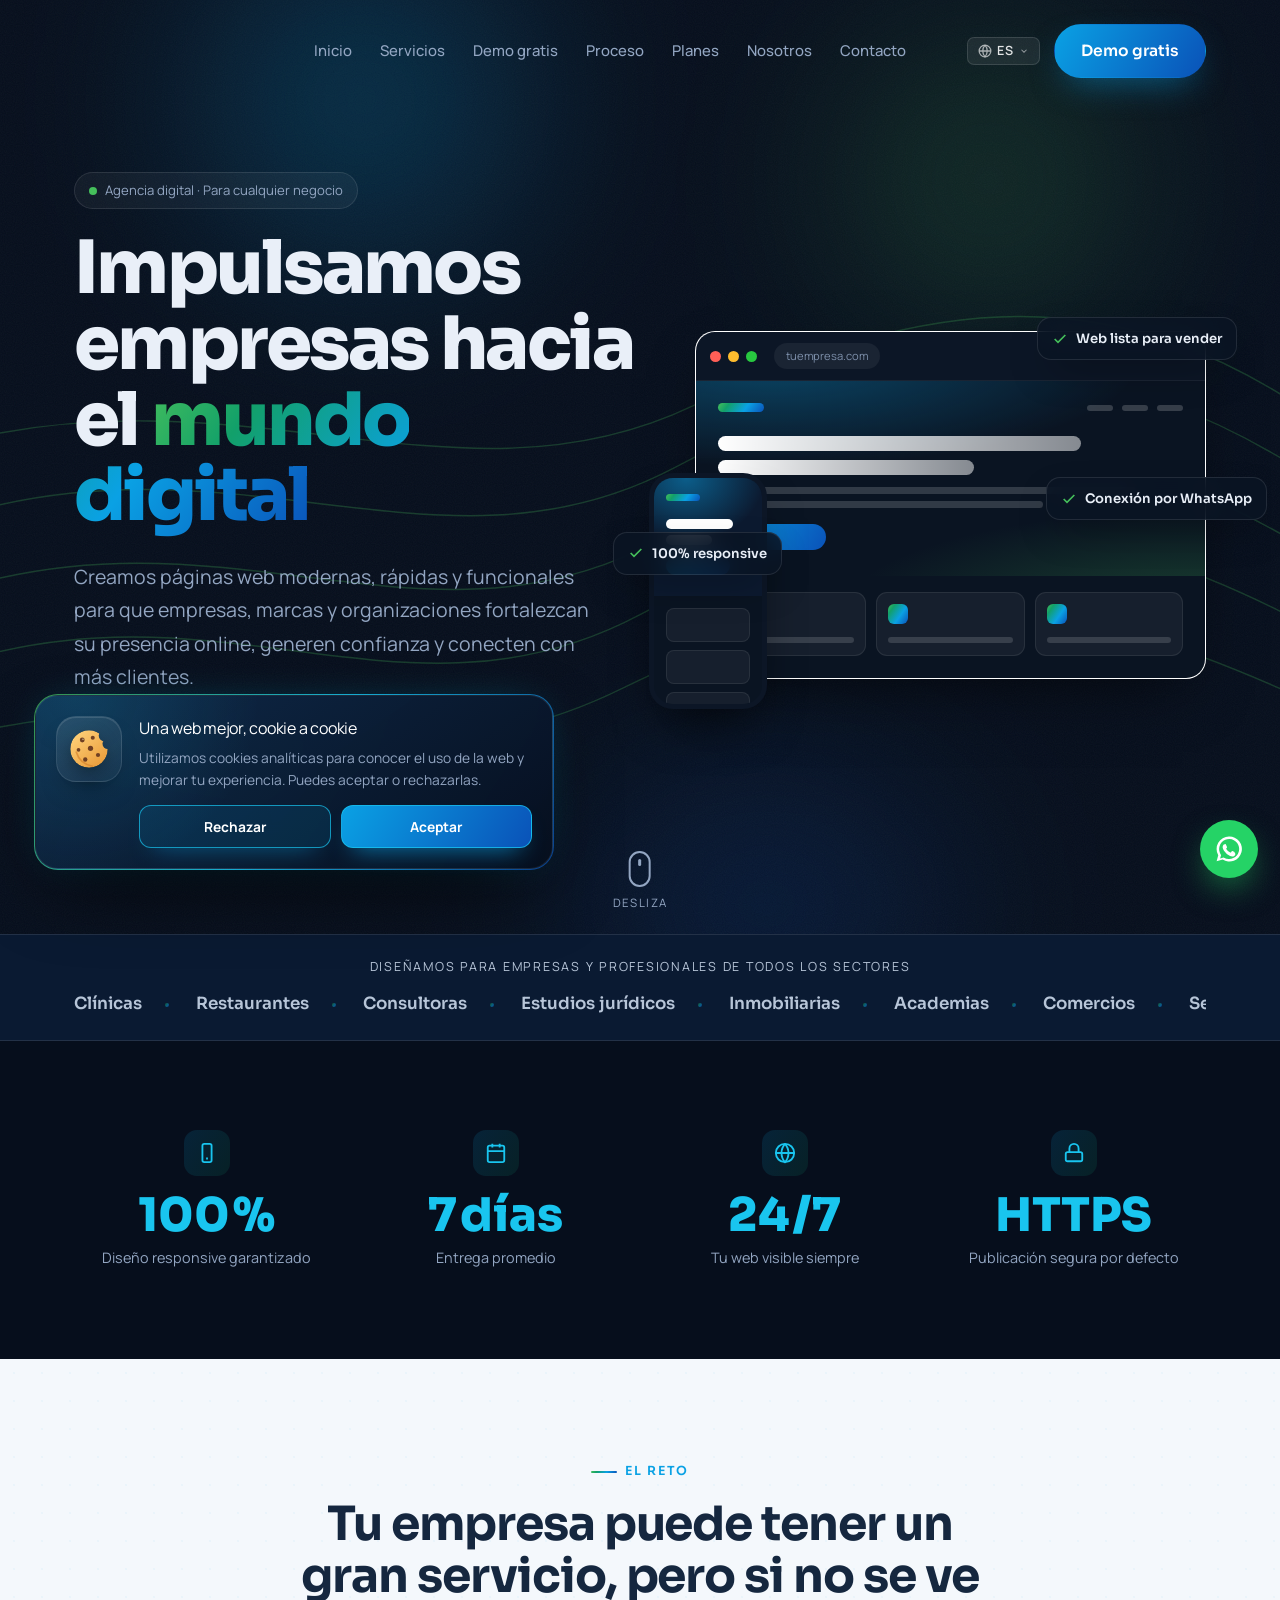
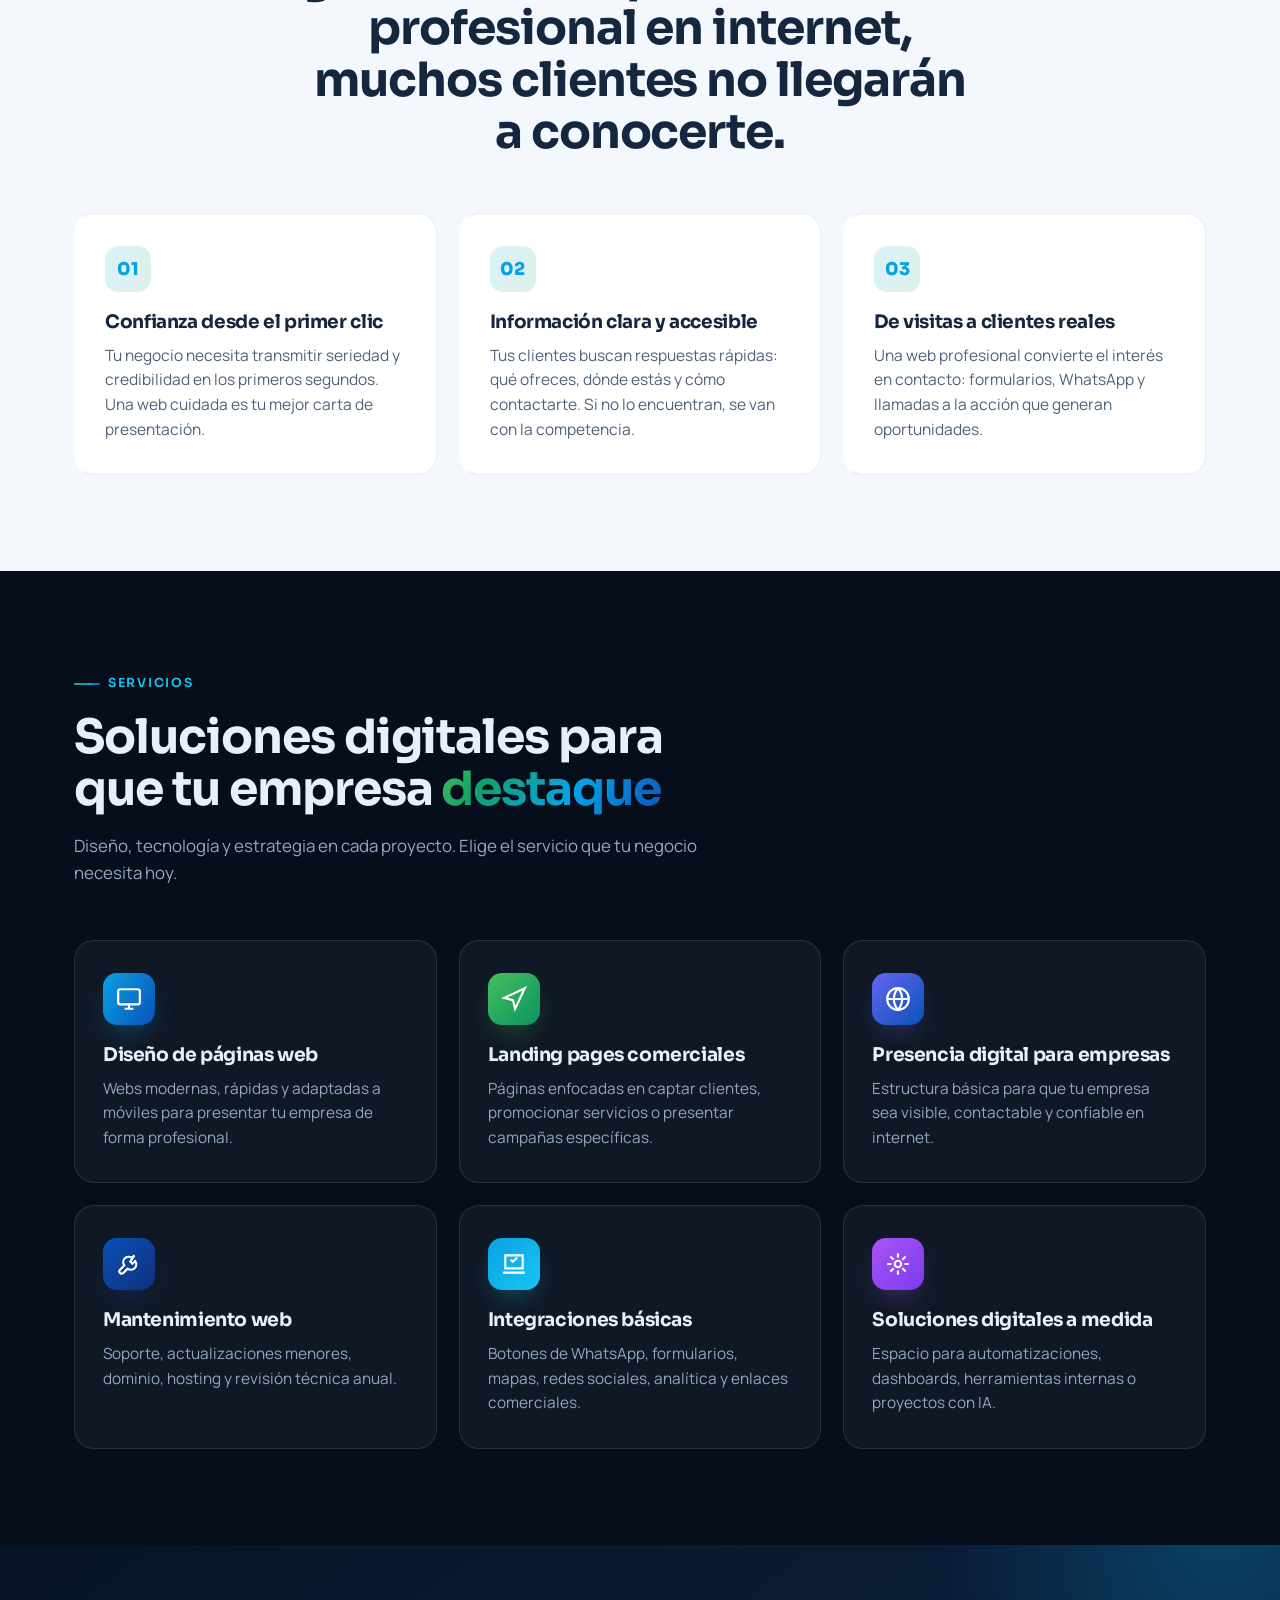
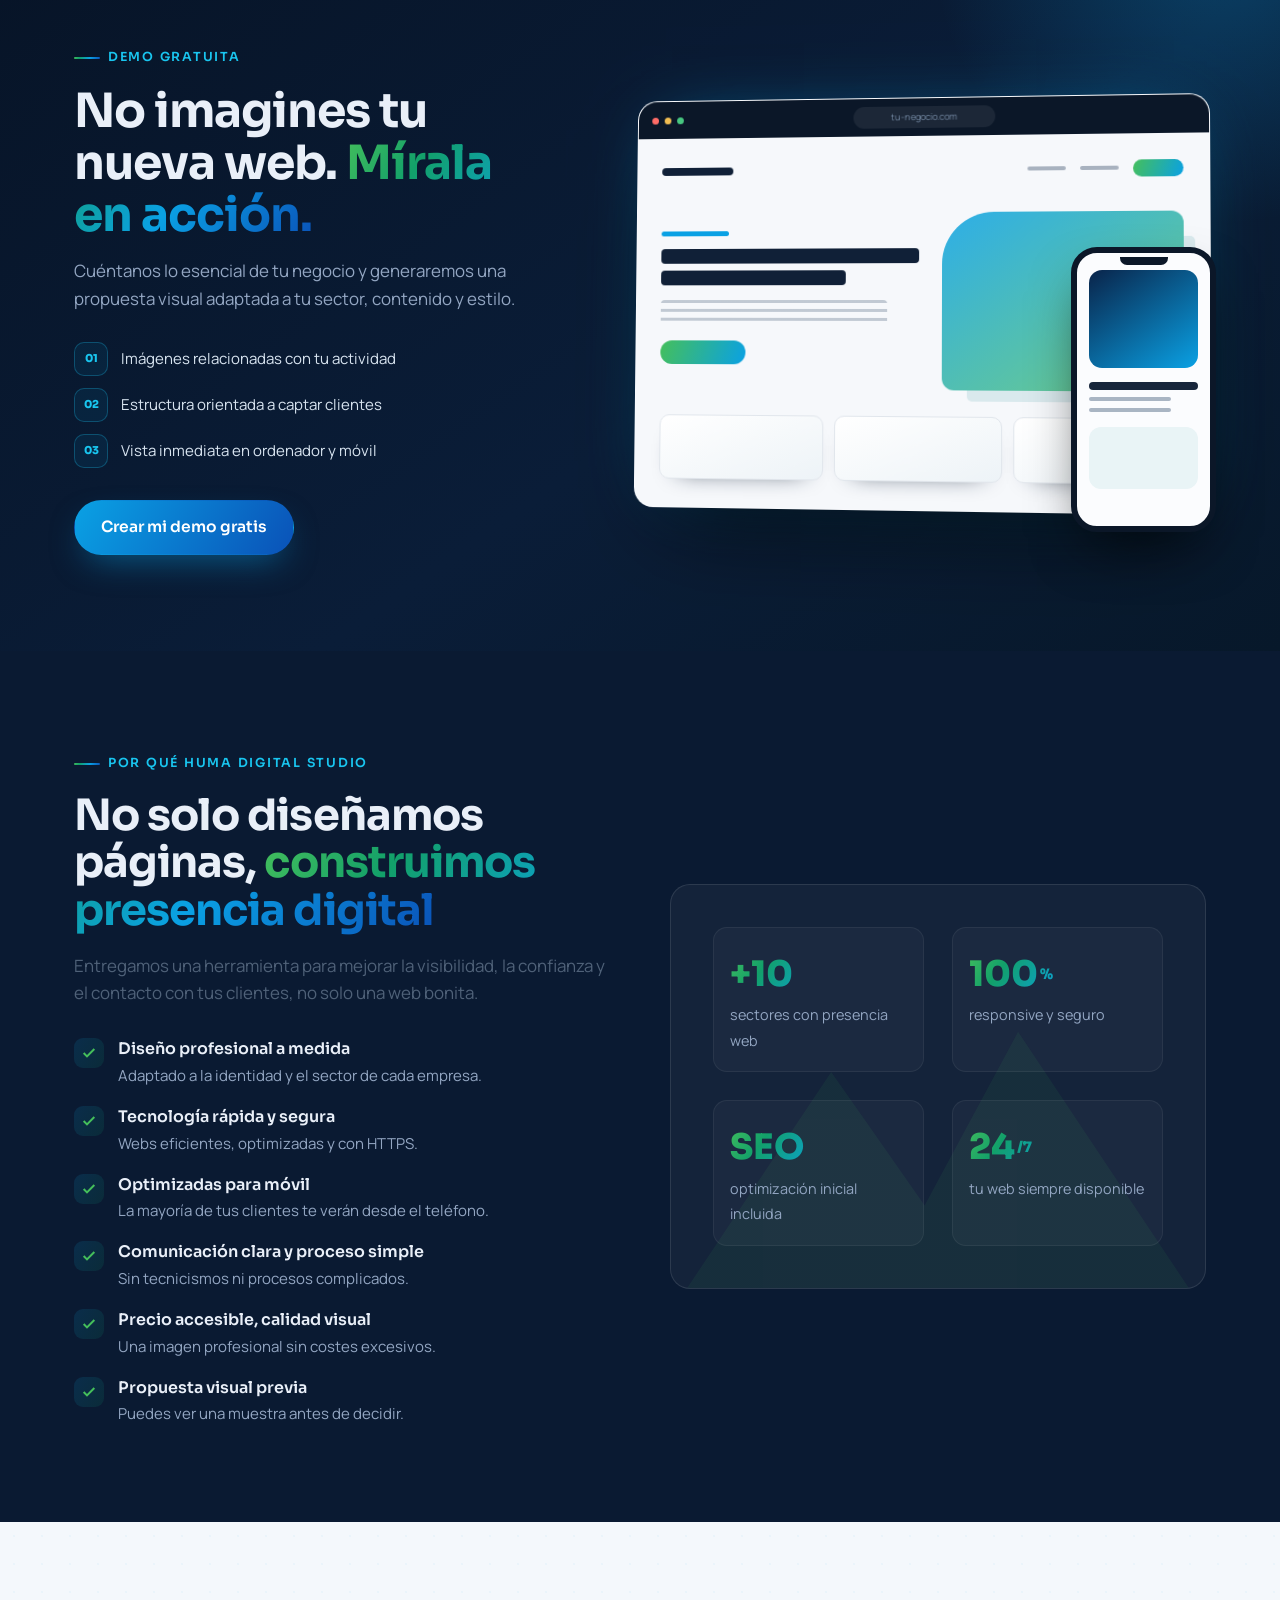
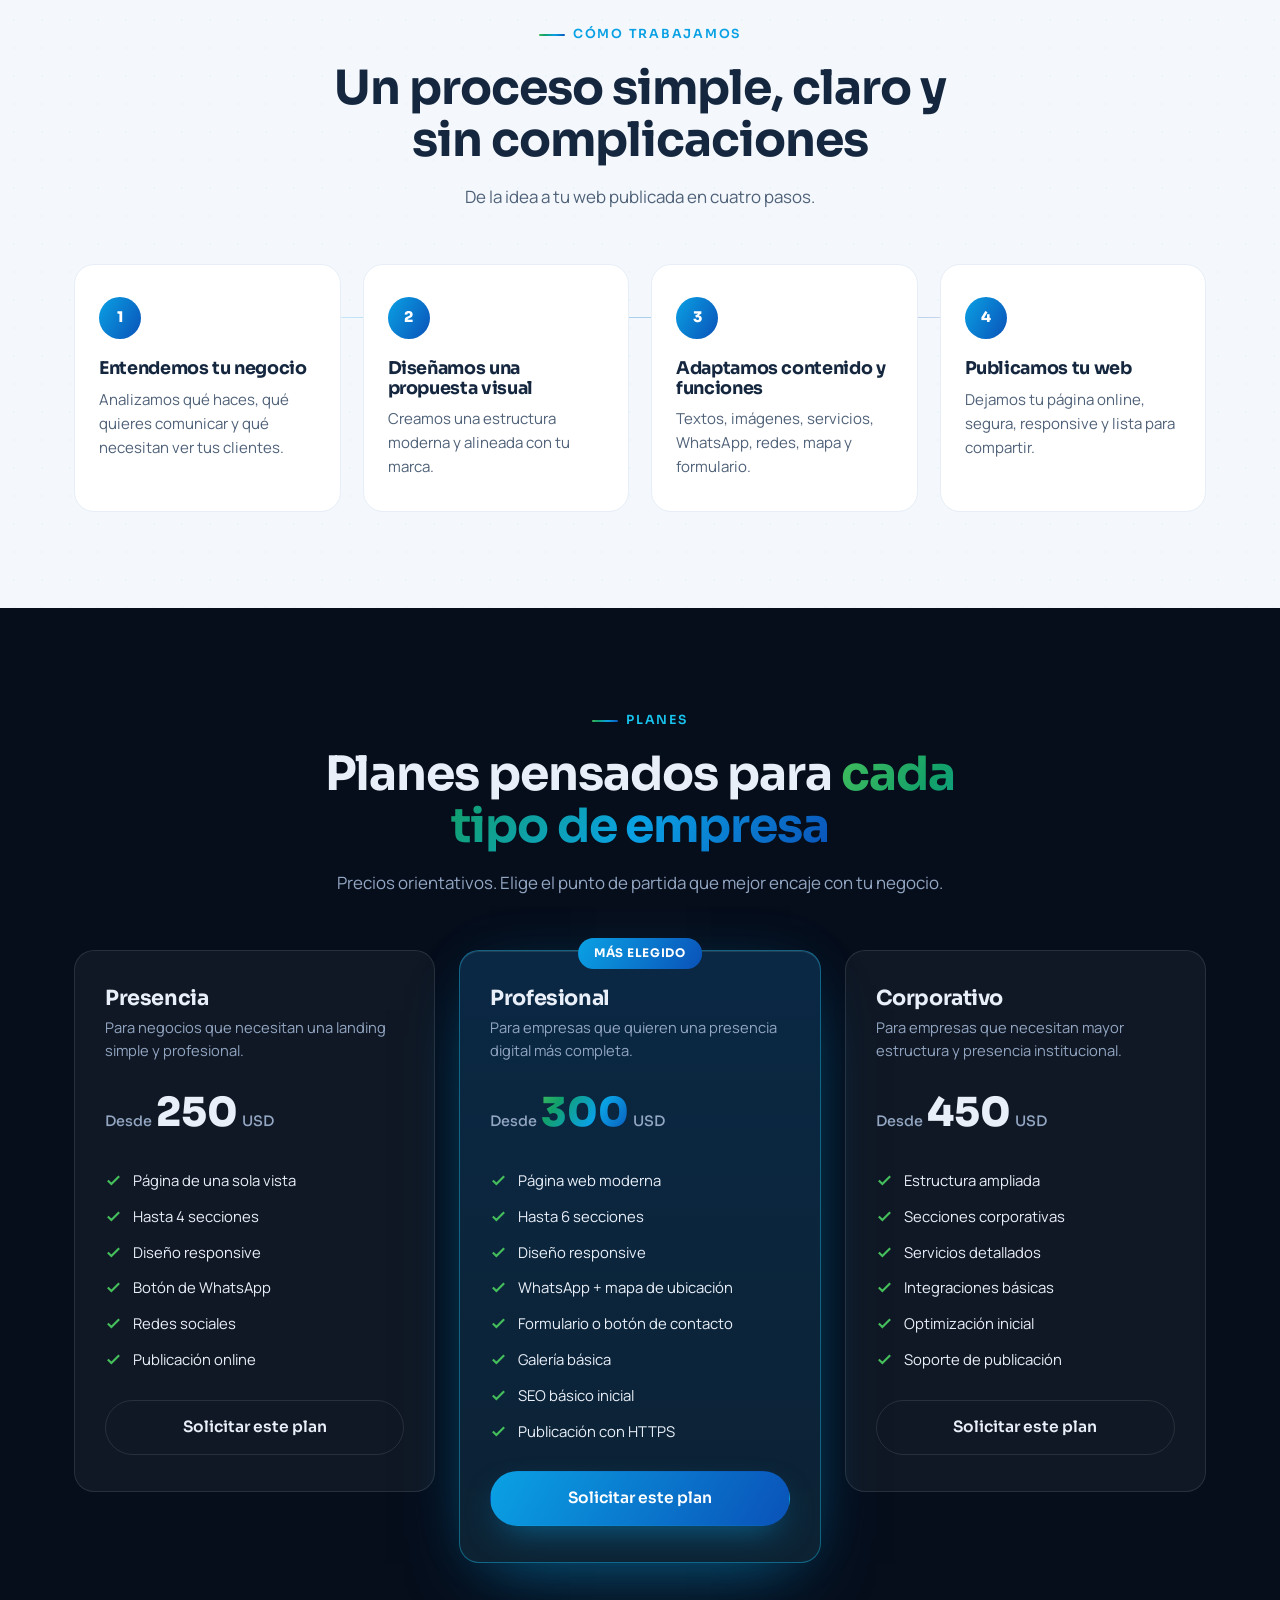
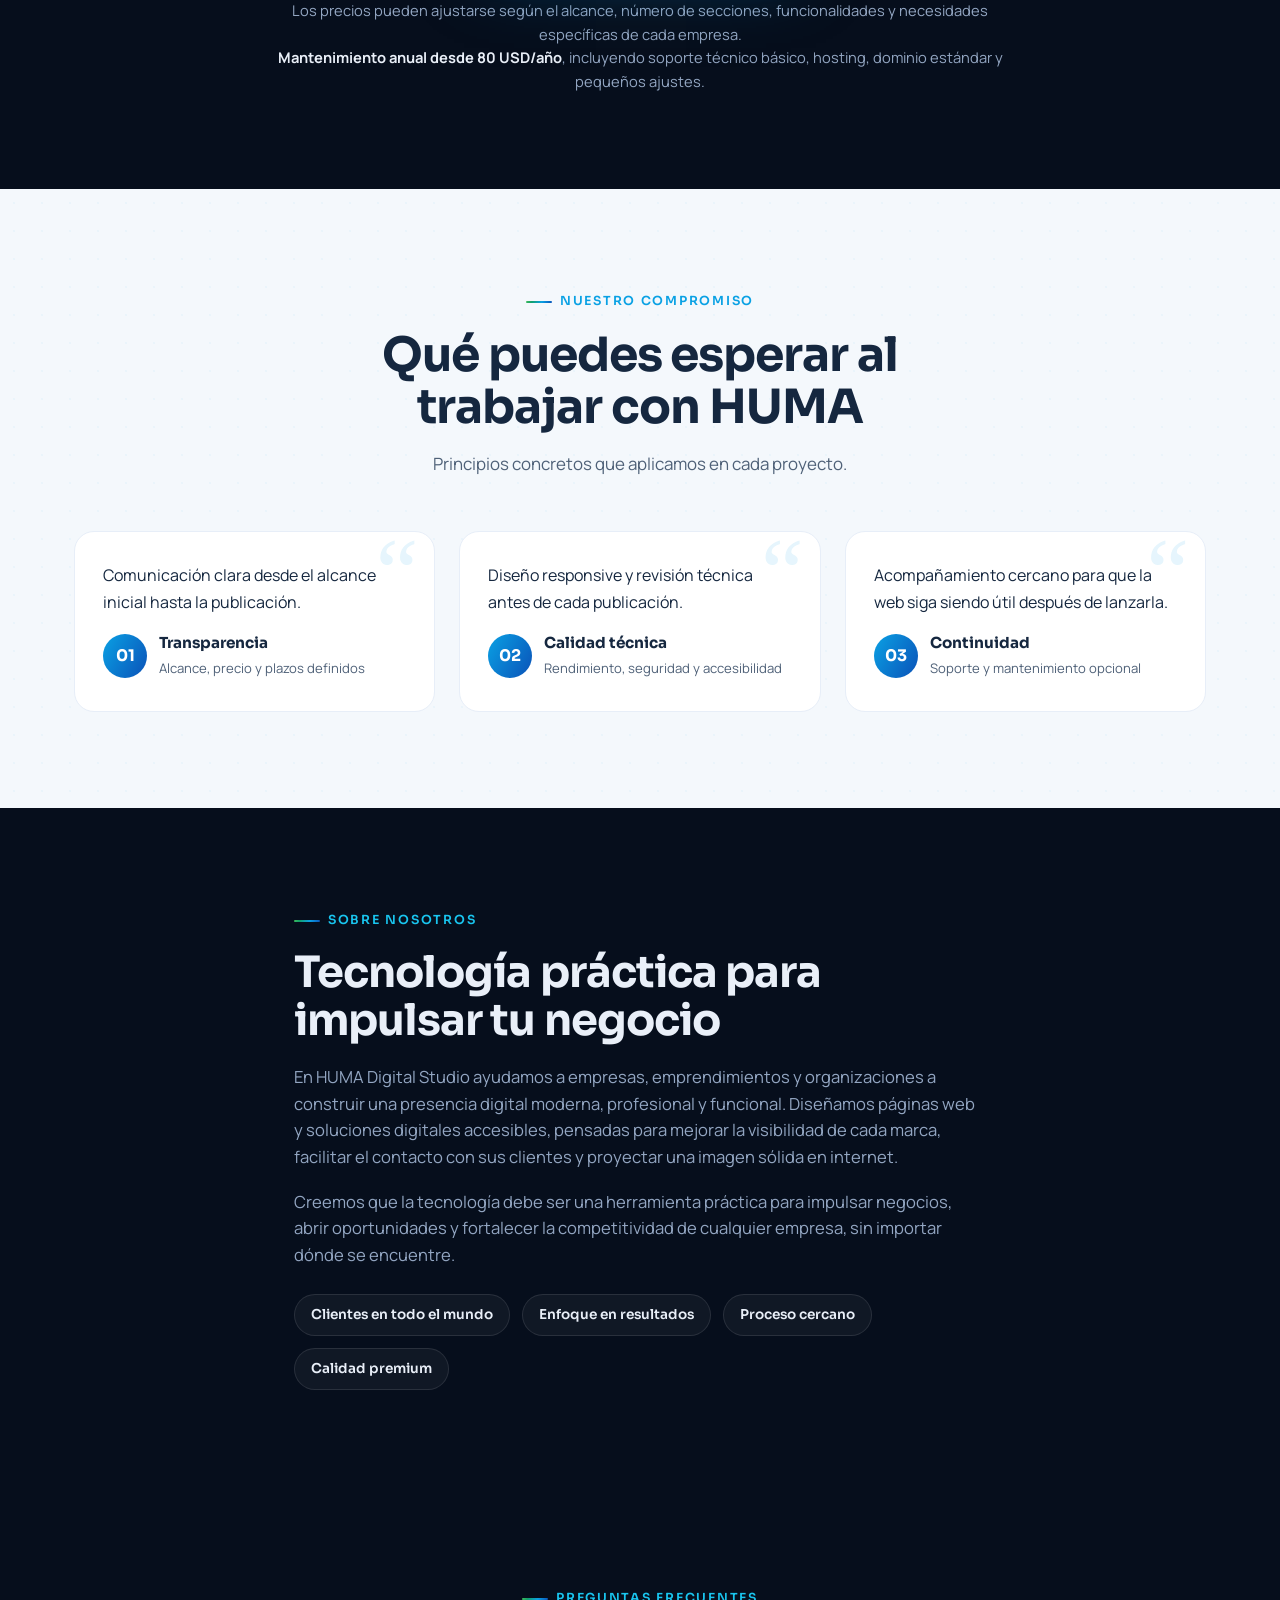
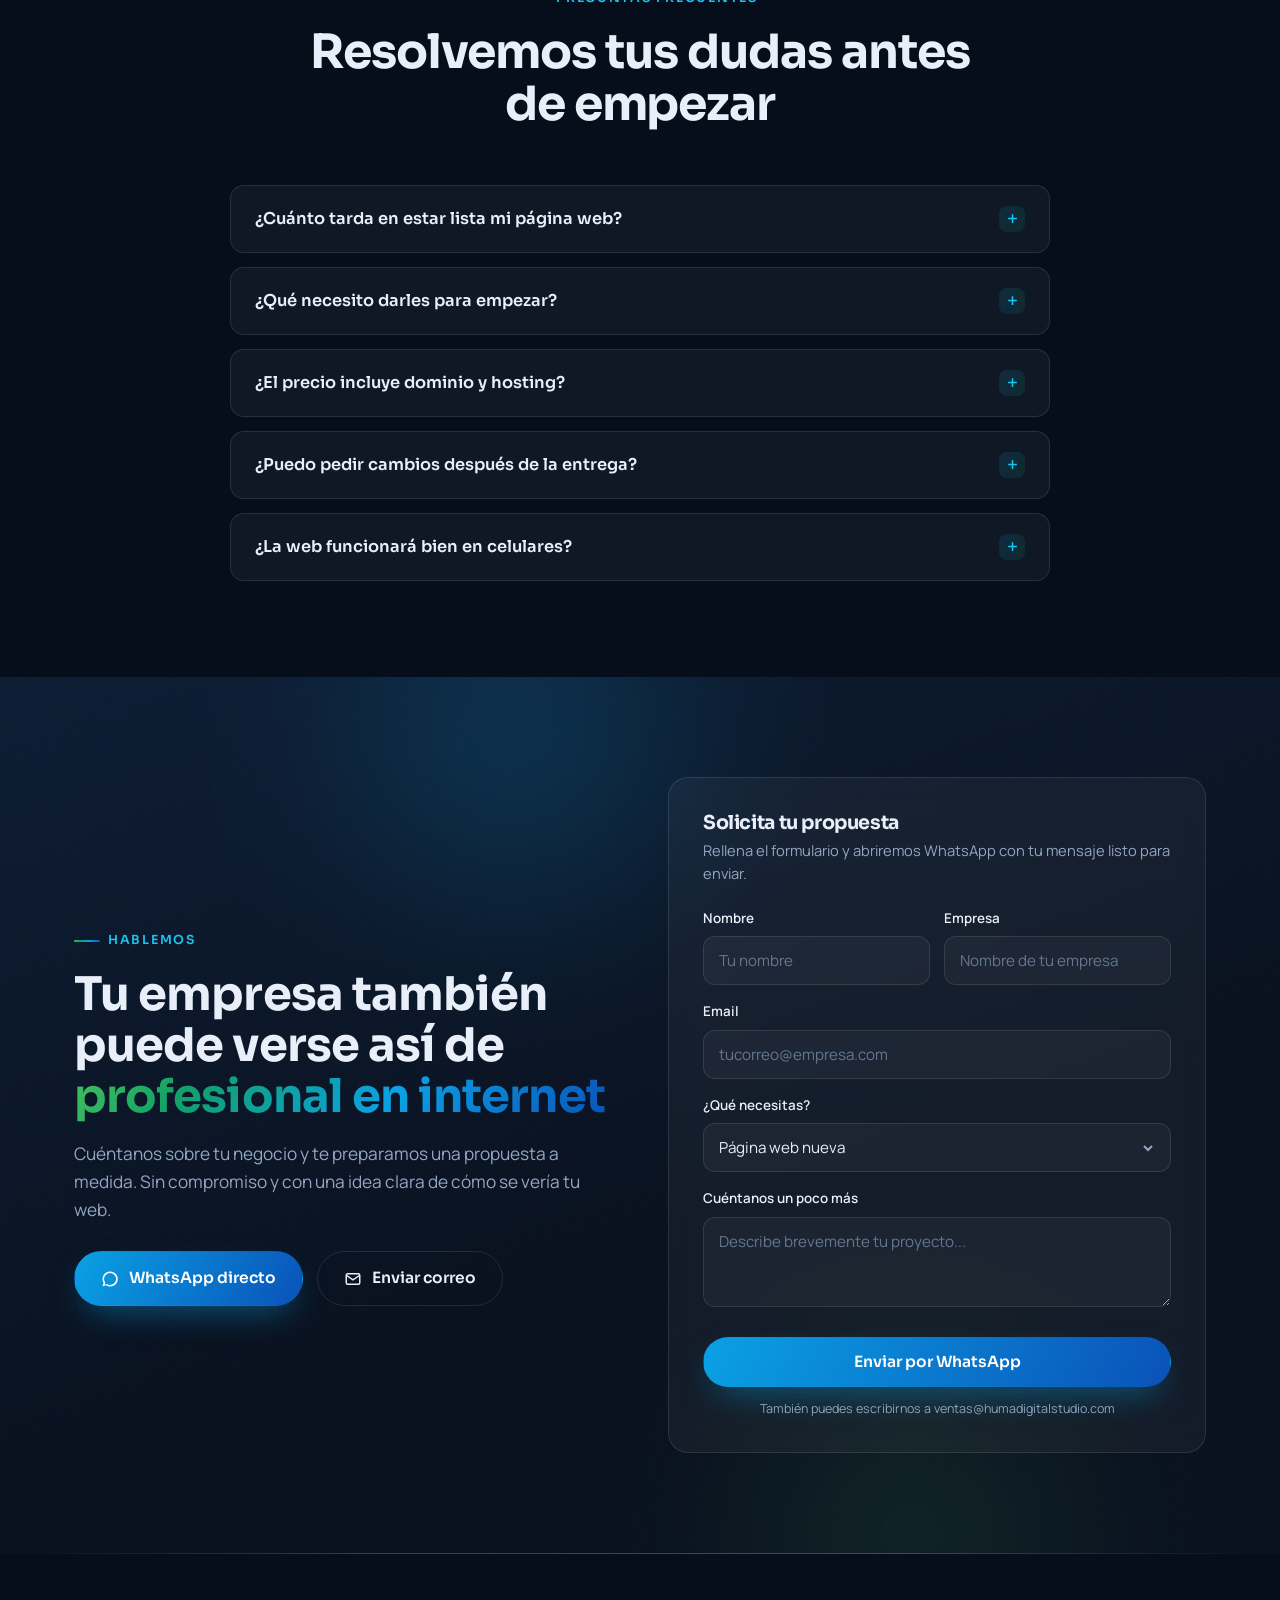
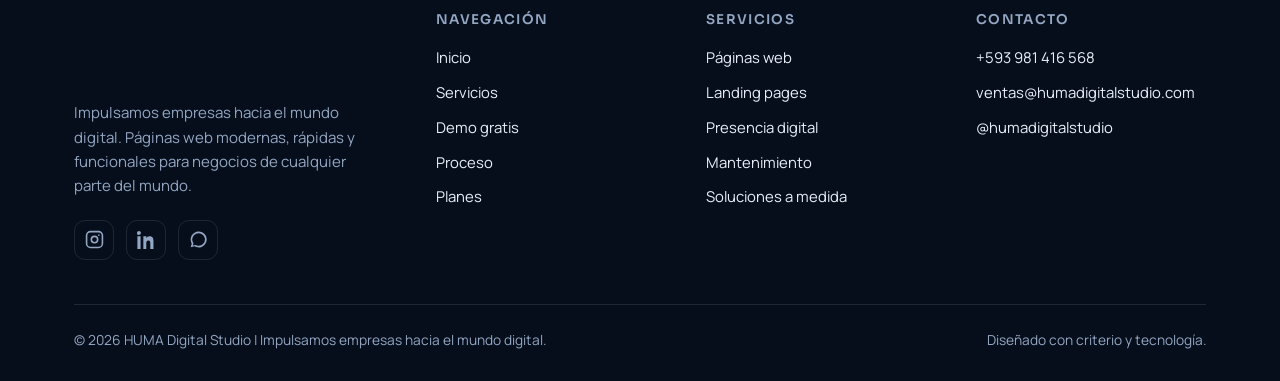
==== commit 13b81cb6: "Redesign generated demos and simplify showcase" ====
--- a/index.html
+++ b/index.html
@@ -80,7 +80,7 @@
 }
 </script>
 
-<link rel="stylesheet" href="assets/site.css?v=20260921">
+<link rel="stylesheet" href="assets/site.css?v=20260922c">
 </head>
 
 <body>
@@ -97,7 +97,7 @@
       <ul class="nav-links" id="navLinks">
         <li><a href="#inicio" data-i18n="nav.inicio">Inicio</a></li>
         <li><a href="#servicios" data-i18n="nav.servicios">Servicios</a></li>
-        <li><a href="#proyectos" data-i18n="nav.proyectos">Proyectos</a></li>
+        <li><a href="demo.html" data-i18n="nav.proyectos">Demo gratis</a></li>
         <li><a href="#proceso" data-i18n="nav.proceso">Proceso</a></li>
         <li><a href="#planes" data-i18n="nav.planes">Planes</a></li>
         <li><a href="#nosotros" data-i18n="nav.nosotros">Nosotros</a></li>
@@ -154,7 +154,7 @@
       <p class="lead reveal" data-delay="2" data-i18n="hero.lead">Creamos páginas web modernas, rápidas y funcionales para que empresas, marcas y organizaciones fortalezcan su presencia online, generen confianza y conecten con más clientes.</p>
       <div class="hero-actions reveal" data-delay="3">
         <a href="/demo" class="btn btn-primary" data-i18n="hero.cta1" data-track="demo_start">Crear mi demo gratis</a>
-        <a href="#proyectos" class="btn btn-ghost" data-i18n="hero.cta2">Ver proyectos</a>
+        <a href="#proceso" class="btn btn-ghost" data-i18n="hero.cta2">Cómo funciona</a>
       </div>
       <div class="hero-trust reveal" data-delay="4">
         <span><svg viewBox="0 0 24 24" fill="none" stroke="currentColor" stroke-width="2.5"><path d="M20 6 9 17l-5-5"/></svg><span data-i18n="hero.trust1">Diseño responsive</span></span>
@@ -256,22 +256,33 @@
   </div>
 </section>
 
-<!-- ====================== PROYECTOS ====================== -->
-<section class="section work" id="proyectos">
-  <div class="wrap">
-    <div class="section-head center reveal">
-      <span class="eyebrow" data-i18n="work.eyebrow">Proyectos</span>
-      <h2 data-i18n-html="work.h2">Diseños pensados para <span class="grad-text">cada tipo de negocio</span></h2>
-      <p class="sub" data-i18n="work.sub">Una muestra del estilo y la calidad que entregamos. Adaptamos cada web a la identidad y el sector de tu empresa.</p>
-    </div>
-    <!-- [PROYECTOS] Sustituye estas muestras por capturas reales de tus webs cuando las tengas -->
-    <div class="work-grid">
-      <article class="work-card reveal open-demo" data-demo="restaurante" role="button" tabindex="0" aria-label="Ver demostración de web para restaurante" data-delay="1"><div class="wk-frame has-photo" style="--t1:#ff7a45;--t2:#d63a2f;--card-img-src:url('assets/cards/card-restaurante.jpg')"><div class="wk-bar"><i></i><i></i><i></i></div><div class="wk-screen"><span class="wk-tag" data-i18n="wk.rest.tag">Restaurante</span><span class="wk-title" data-i18n="wk.rest.title">Sabores que enamoran</span><span class="wk-sub" data-i18n="work.rest.sub">Menú, reservas y delivery</span><span class="wk-pill" data-i18n="work.rest.pill">Reservar mesa</span></div><div class="wk-open"><span class="wk-open-btn" data-i18n="demo.btn">Ver demo en vivo</span></div></div><div class="wk-meta"><div><h3 data-i18n="work.rest.h3">Gastronomía</h3><span data-i18n="work.rest.meta">Restaurantes y cafeterías</span></div><span class="wk-arrow"><svg viewBox="0 0 24 24" fill="none" stroke="currentColor" stroke-width="2.5"><path d="M7 17 17 7M9 7h8v8"/></svg></span></div></article>
-      <article class="work-card reveal open-demo" data-demo="clinica" role="button" tabindex="0" aria-label="Ver demostración de web para clinica" data-delay="2"><div class="wk-frame has-photo" style="--t1:#19c5ef;--t2:#0a6aa8;--card-img-src:url('assets/cards/card-clinica.jpg')"><div class="wk-bar"><i></i><i></i><i></i></div><div class="wk-screen"><span class="wk-tag" data-i18n="wk.clinic.tag">Clínica</span><span class="wk-title" data-i18n="wk.clinic.title">Tu salud, en buenas manos</span><span class="wk-sub" data-i18n="work.clinic.sub">Especialidades y citas online</span><span class="wk-pill" data-i18n="work.clinic.pill">Agendar cita</span></div><div class="wk-open"><span class="wk-open-btn" data-i18n="demo.btn">Ver demo en vivo</span></div></div><div class="wk-meta"><div><h3 data-i18n="work.clinic.h3">Salud</h3><span data-i18n="work.clinic.meta">Clínicas y consultorios</span></div><span class="wk-arrow"><svg viewBox="0 0 24 24" fill="none" stroke="currentColor" stroke-width="2.5"><path d="M7 17 17 7M9 7h8v8"/></svg></span></div></article>
-      <article class="work-card reveal open-demo" data-demo="inmobiliaria" role="button" tabindex="0" aria-label="Ver demostración de web para inmobiliaria" data-delay="3"><div class="wk-frame has-photo" style="--t1:#c8a24a;--t2:#1f2a3c;--card-img-src:url('assets/cards/card-inmobiliaria.optimized.jpg')"><div class="wk-bar"><i></i><i></i><i></i></div><div class="wk-screen"><span class="wk-tag" data-i18n="wk.real.tag">Inmobiliaria</span><span class="wk-title" data-i18n="wk.real.title">Encuentra tu próximo hogar</span><span class="wk-sub" data-i18n="work.real.sub">Catálogo de propiedades</span><span class="wk-pill" data-i18n="work.real.pill">Ver propiedades</span></div><div class="wk-open"><span class="wk-open-btn" data-i18n="demo.btn">Ver demo en vivo</span></div></div><div class="wk-meta"><div><h3 data-i18n="work.real.h3">Inmobiliaria</h3><span data-i18n="work.real.meta">Venta y alquiler</span></div><span class="wk-arrow"><svg viewBox="0 0 24 24" fill="none" stroke="currentColor" stroke-width="2.5"><path d="M7 17 17 7M9 7h8v8"/></svg></span></div></article>
-      <article class="work-card reveal open-demo" data-demo="legal" role="button" tabindex="0" aria-label="Ver demostración de web para legal" data-delay="1"><div class="wk-frame has-photo" style="--t1:#3b5bdb;--t2:#11203a;--card-img-src:url('assets/cards/card-legal.jpg')"><div class="wk-bar"><i></i><i></i><i></i></div><div class="wk-screen"><span class="wk-tag" data-i18n="wk.legal.tag">Estudio jurídico</span><span class="wk-title" data-i18n="wk.legal.title">Asesoría legal de confianza</span><span class="wk-sub" data-i18n="work.legal.sub">Áreas de práctica y contacto</span><span class="wk-pill" data-i18n="work.legal.pill">Consultar caso</span></div><div class="wk-open"><span class="wk-open-btn" data-i18n="demo.btn">Ver demo en vivo</span></div></div><div class="wk-meta"><div><h3 data-i18n="work.legal.h3">Legal</h3><span data-i18n="work.legal.meta">Abogados y consultoras</span></div><span class="wk-arrow"><svg viewBox="0 0 24 24" fill="none" stroke="currentColor" stroke-width="2.5"><path d="M7 17 17 7M9 7h8v8"/></svg></span></div></article>
-      <article class="work-card reveal open-demo" data-demo="academia" role="button" tabindex="0" aria-label="Ver demostración de web para academia" data-delay="2"><div class="wk-frame has-photo" style="--t1:#45bf5b;--t2:#0c7a52;--card-img-src:url('assets/cards/card-academia.jpg')"><div class="wk-bar"><i></i><i></i><i></i></div><div class="wk-screen"><span class="wk-tag" data-i18n="wk.acad.tag">Academia</span><span class="wk-title" data-i18n="wk.acad.title">Aprende a tu ritmo</span><span class="wk-sub" data-i18n="work.acad.sub">Cursos, horarios e inscripción</span><span class="wk-pill" data-i18n="work.acad.pill">Inscríbete</span></div><div class="wk-open"><span class="wk-open-btn" data-i18n="demo.btn">Ver demo en vivo</span></div></div><div class="wk-meta"><div><h3 data-i18n="work.acad.h3">Educación</h3><span data-i18n="work.acad.meta">Academias y centros</span></div><span class="wk-arrow"><svg viewBox="0 0 24 24" fill="none" stroke="currentColor" stroke-width="2.5"><path d="M7 17 17 7M9 7h8v8"/></svg></span></div></article>
-      <article class="work-card reveal open-demo" data-demo="comercio" role="button" tabindex="0" aria-label="Ver demostración de web para comercio" data-delay="3"><div class="wk-frame has-photo" style="--t1:#a855f7;--t2:#5b21b6;--card-img-src:url('assets/cards/card-comercio.jpg')"><div class="wk-bar"><i></i><i></i><i></i></div><div class="wk-screen"><span class="wk-tag" data-i18n="wk.shop.tag">Comercio</span><span class="wk-title" data-i18n="wk.shop.title">Tu tienda, siempre abierta</span><span class="wk-sub" data-i18n="work.shop.sub">Catálogo y pedidos por WhatsApp</span><span class="wk-pill" data-i18n="work.shop.pill">Ver catálogo</span></div><div class="wk-open"><span class="wk-open-btn" data-i18n="demo.btn">Ver demo en vivo</span></div></div><div class="wk-meta"><div><h3 data-i18n="work.shop.h3">Comercio</h3><span data-i18n="work.shop.meta">Tiendas y servicios</span></div><span class="wk-arrow"><svg viewBox="0 0 24 24" fill="none" stroke="currentColor" stroke-width="2.5"><path d="M7 17 17 7M9 7h8v8"/></svg></span></div></article>
+<!-- ====================== DEMO GRATUITA ====================== -->
+<section class="section demo-invite" id="demo-gratis">
+  <div class="wrap demo-invite-grid">
+    <div class="demo-invite-copy reveal">
+      <span class="eyebrow" data-i18n="work.eyebrow">Demo gratuita</span>
+      <h2 data-i18n-html="work.h2">No imagines tu nueva web. <span class="grad-text">Mírala en acción.</span></h2>
+      <p class="sub" data-i18n="work.sub">Cuéntanos lo esencial de tu negocio y generaremos una propuesta visual adaptada a tu sector, contenido y estilo.</p>
+      <div class="demo-invite-points">
+        <div><span>01</span><p data-i18n="work.point1">Imágenes relacionadas con tu actividad</p></div>
+        <div><span>02</span><p data-i18n="work.point2">Estructura orientada a captar clientes</p></div>
+        <div><span>03</span><p data-i18n="work.point3">Vista inmediata en ordenador y móvil</p></div>
+      </div>
+      <a href="demo.html" class="btn btn-primary demo-invite-cta" data-i18n="hero.cta1">Crear mi demo gratis</a>
+    </div>
+    <div class="demo-invite-visual reveal" data-delay="2" aria-hidden="true">
+      <div class="demo-browser">
+        <div class="demo-browser-bar"><i></i><i></i><i></i><span>tu-negocio.com</span></div>
+        <div class="demo-browser-screen">
+          <div class="demo-browser-nav"><b></b><span></span><span></span><em></em></div>
+          <div class="demo-browser-hero">
+            <div><small></small><strong></strong><strong></strong><p></p><button></button></div>
+            <figure></figure>
+          </div>
+          <div class="demo-browser-cards"><i></i><i></i><i></i></div>
+        </div>
+      </div>
+      <div class="demo-mobile"><div></div><b></b><span></span><span></span><i></i></div>
     </div>
   </div>
 </section>
@@ -431,7 +442,7 @@
           <a href="https://wa.me/593981416568" target="_blank" rel="noopener" aria-label="WhatsApp"><svg viewBox="0 0 24 24" fill="currentColor"><path d="M12 2a10 10 0 0 0-8.6 15l-1.3 4.7 4.8-1.3A10 10 0 1 0 12 2zm0 18a8 8 0 0 1-4-1l-.3-.2-2.8.8.8-2.8-.2-.3A8 8 0 1 1 12 20z"/></svg></a>
         </div>
       </div>
-      <div class="foot-col"><h4 data-i18n="foot.nav">Navegación</h4><ul><li><a href="#inicio" data-i18n="nav.inicio">Inicio</a></li><li><a href="#servicios" data-i18n="nav.servicios">Servicios</a></li><li><a href="#proyectos" data-i18n="nav.proyectos">Proyectos</a></li><li><a href="#proceso" data-i18n="nav.proceso">Proceso</a></li><li><a href="#planes" data-i18n="nav.planes">Planes</a></li></ul></div>
+      <div class="foot-col"><h4 data-i18n="foot.nav">Navegación</h4><ul><li><a href="#inicio" data-i18n="nav.inicio">Inicio</a></li><li><a href="#servicios" data-i18n="nav.servicios">Servicios</a></li><li><a href="demo.html" data-i18n="nav.proyectos">Demo gratis</a></li><li><a href="#proceso" data-i18n="nav.proceso">Proceso</a></li><li><a href="#planes" data-i18n="nav.planes">Planes</a></li></ul></div>
       <div class="foot-col"><h4 data-i18n="foot.svc">Servicios</h4><ul><li><a href="#servicios" data-i18n="foot.svc.1">Páginas web</a></li><li><a href="#servicios" data-i18n="foot.svc.2">Landing pages</a></li><li><a href="#servicios" data-i18n="foot.svc.3">Presencia digital</a></li><li><a href="#servicios" data-i18n="foot.svc.4">Mantenimiento</a></li><li><a href="#servicios" data-i18n="foot.svc.5">Soluciones a medida</a></li></ul></div>
       <div class="foot-col"><h4 data-i18n="foot.contact">Contacto</h4><ul><li><a href="https://wa.me/593981416568" target="_blank" rel="noopener">+593 981 416 568</a></li><li><a href="mailto:ventas@humadigitalstudio.com">ventas@humadigitalstudio.com</a></li><li><a href="https://www.instagram.com/huma.digitalstudio" target="_blank" rel="noopener">@humadigitalstudio</a></li></ul></div>
     </div>
@@ -483,28 +494,7 @@
 </aside>
 
 
-<!-- ====================== VISOR DE DEMOS ====================== -->
-<div class="demo-overlay" id="demoOverlay" role="dialog" aria-modal="true" aria-label="Demostración de sitio web" aria-hidden="true">
-  <div class="demo-backdrop" data-close></div>
-  <div class="demo-window">
-    <div class="demo-chrome">
-      <div class="dots"><i></i><i></i><i></i></div>
-      <div class="demo-url"><svg viewBox="0 0 24 24" width="13" height="13" fill="none" stroke="currentColor" stroke-width="2"><rect x="3" y="11" width="18" height="10" rx="2"/><path d="M7 11V7a5 5 0 0 1 10 0v4"/></svg><span id="demoUrl">demo.humadigitalstudio.com</span></div>
-      <div class="demo-tools">
-        <button type="button" class="dev-btn active" id="devDesktop" data-i18n-aria="demo.desktop" aria-label="Vista de escritorio" aria-pressed="true" aria-controls="demoFrame"><svg viewBox="0 0 24 24" fill="none" stroke="currentColor" stroke-width="2"><rect x="2" y="3" width="20" height="14" rx="2"/><path d="M8 21h8"/></svg></button>
-        <button type="button" class="dev-btn" id="devMobile" data-i18n-aria="demo.mobile" aria-label="Vista móvil" aria-pressed="false" aria-controls="demoFrame"><svg viewBox="0 0 24 24" fill="none" stroke="currentColor" stroke-width="2"><rect x="7" y="2" width="10" height="20" rx="2"/><path d="M11 18h2"/></svg></button>
-        <button type="button" class="demo-close" id="demoClose" data-i18n-aria="demo.close" aria-label="Cerrar demostración"><svg viewBox="0 0 24 24" fill="none" stroke="currentColor" stroke-width="2.2"><path d="M6 6l12 12M18 6 6 18"/></svg></button>
-      </div>
-    </div>
-    <div class="demo-banner">
-      <span><b>Demostración</b> · <span data-i18n="demo.banner">Así de profesional podría verse tu web</span></span>
-      <button type="button" class="btn btn-primary" id="demoWant" data-i18n="demo.want">Quiero una web así</button>
-    </div>
-    <div class="demo-stage" id="demoStage"><iframe id="demoFrame" title="Demostración de sitio web"></iframe></div>
-  </div>
-</div>
-
-<script src="assets/site.js?v=20260921" defer></script>
+<script src="assets/site.js?v=20260922c" defer></script>
 
 </body>
 </html>
--- a/assets/site.css
+++ b/assets/site.css
@@ -216,29 +216,43 @@
 .svc-card p{ color:var(--on-dark-muted); font-size:.96rem; }
 
 /* ============================================================
-   8. PROYECTOS (portafolio / muestras)
-   ============================================================ */
-.work{ background:linear-gradient(180deg, var(--deep) 0%, var(--deep-2) 100%); }
-.work-grid{ display:grid; grid-template-columns:repeat(3,1fr); gap:24px; }
-.work-card{ border-radius:var(--radius); overflow:hidden; background:var(--glass); border:1px solid var(--glass-border); transition:transform .35s, box-shadow .35s, border-color .35s; }
-.work-card:hover{ transform:translateY(-8px); box-shadow:0 30px 60px -28px rgba(0,0,0,.6); border-color:rgba(25,197,239,.35); }
-.wk-frame{ position:relative; overflow:hidden; aspect-ratio:16/10.5; }
-.wk-bar{ display:flex; align-items:center; gap:6px; padding:9px 12px; background:rgba(0,0,0,.35); }
-.wk-bar i{ width:8px; height:8px; border-radius:50%; background:rgba(255,255,255,.3); }
-.wk-screen{ position:absolute; inset:30px 0 0 0; padding:18px; display:flex; flex-direction:column; }
-/* tema por industria, controlado por --t1/--t2 */
-.wk-frame{ background:linear-gradient(150deg, var(--t1), var(--t2)); }
-.wk-frame.has-photo{ background-color:var(--t2); background-image:linear-gradient(180deg,rgba(4,10,20,.14) 0%,rgba(4,10,20,.24) 42%,rgba(4,10,20,.88) 100%),var(--card-img,none),linear-gradient(150deg,var(--t1),var(--t2)); background-position:center; background-size:cover; background-repeat:no-repeat; }
-.wk-screen .wk-tag{ font-family:var(--font-display); font-size:.7rem; letter-spacing:.12em; text-transform:uppercase; color:rgba(255,255,255,.85); margin-bottom:auto; }
-.wk-screen .wk-title{ font-family:var(--font-display); font-weight:800; font-size:1.35rem; color:#fff; line-height:1.05; text-shadow:0 2px 16px rgba(0,0,0,.3); }
-.wk-screen .wk-sub{ font-size:.78rem; color:rgba(255,255,255,.85); margin-top:6px; }
-.wk-screen .wk-pill{ margin-top:14px; align-self:flex-start; background:rgba(255,255,255,.92); color:#11203a; font-family:var(--font-display); font-weight:700; font-size:.72rem; padding:7px 14px; border-radius:30px; }
-.wk-meta{ padding:18px 20px; display:flex; align-items:center; justify-content:space-between; }
-.wk-meta h3{ font-size:1.05rem; }
-.wk-meta span{ font-size:.83rem; color:var(--on-dark-muted); }
-.wk-arrow{ width:34px; height:34px; border-radius:50%; border:1px solid var(--glass-border); display:grid; place-items:center; color:var(--cyan); transition:.25s; }
-.work-card:hover .wk-arrow{ background:var(--grad-cta); color:#fff; border-color:transparent; }
-.wk-arrow svg{ width:16px; height:16px; }
+   8. DEMO GRATUITA
+   ============================================================ */
+.demo-invite{ position:relative; overflow:hidden; background:linear-gradient(145deg,#071427 0%,#0a1d38 58%,#07182a 100%); }
+.demo-invite::before{ content:""; position:absolute; width:620px; height:620px; right:-250px; top:-320px; border-radius:50%; background:radial-gradient(circle,rgba(10,161,228,.28),transparent 66%); pointer-events:none; }
+.demo-invite-grid{ position:relative; display:grid; grid-template-columns:.85fr 1.15fr; gap:clamp(45px,7vw,100px); align-items:center; }
+.demo-invite-copy .sub{ max-width:600px; color:var(--on-dark-muted); }
+.demo-invite-points{ display:grid; gap:12px; margin:30px 0 32px; }
+.demo-invite-points div{ display:flex; align-items:center; gap:13px; }
+.demo-invite-points span{ flex:none; display:grid; place-items:center; width:34px; height:34px; border:1px solid rgba(25,197,239,.28); border-radius:10px; color:var(--cyan); background:rgba(10,161,228,.08); font-family:var(--font-display); font-weight:800; font-size:.68rem; }
+.demo-invite-points p{ color:#d8e4f0; font-size:.94rem; }
+.demo-invite-cta{ min-width:220px; }
+.demo-invite-visual{ position:relative; min-height:440px; }
+.demo-browser{ position:absolute; inset:18px 0 8px 22px; overflow:hidden; border:1px solid rgba(255,255,255,.16); border-radius:20px; background:#f6f8fb; box-shadow:0 42px 90px -35px rgba(0,0,0,.85),0 0 70px -28px rgba(10,161,228,.6); transform:perspective(1200px) rotateY(-5deg) rotateX(2deg); }
+.demo-browser-bar{ height:38px; display:flex; align-items:center; gap:6px; padding:0 14px; background:#0b1728; }
+.demo-browser-bar i{ width:7px; height:7px; border-radius:50%; background:#ff6c67; }
+.demo-browser-bar i:nth-child(2){ background:#f1bd52; }.demo-browser-bar i:nth-child(3){ background:#47c780; }
+.demo-browser-bar span{ margin:auto; transform:translateX(-14px); padding:4px 38px; border-radius:20px; background:rgba(255,255,255,.07); color:#758aa4; font-size:.58rem; }
+.demo-browser-screen{ padding:22px 25px 25px; color:#102037; }
+.demo-browser-nav{ display:flex; align-items:center; gap:14px; height:24px; }
+.demo-browser-nav b{ width:74px; height:8px; border-radius:5px; background:#102037; margin-right:auto; }
+.demo-browser-nav span{ width:38px; height:4px; border-radius:3px; background:#a8b2bf; }
+.demo-browser-nav em{ width:49px; height:17px; border-radius:10px; background:linear-gradient(110deg,var(--green),var(--azure)); }
+.demo-browser-hero{ display:grid; grid-template-columns:1.05fr .95fr; gap:23px; align-items:center; padding:31px 0 26px; }
+.demo-browser-hero small{ display:block; width:70px; height:5px; margin-bottom:13px; border-radius:3px; background:var(--azure); }
+.demo-browser-hero strong{ display:block; width:100%; height:15px; margin-bottom:7px; border-radius:4px; background:#102037; }
+.demo-browser-hero strong:nth-of-type(2){ width:72%; }
+.demo-browser-hero p{ width:88%; height:26px; margin:15px 0; border-radius:4px; background:repeating-linear-gradient(#aab5c2 0 3px,transparent 3px 9px); opacity:.7; }
+.demo-browser-hero button{ width:88px; height:24px; border:0; border-radius:13px; background:linear-gradient(110deg,var(--green),var(--azure)); }
+.demo-browser-hero figure{ height:178px; margin:0; border-radius:52px 12px 52px 12px; background:linear-gradient(145deg,rgba(10,161,228,.85),rgba(69,191,91,.75)); box-shadow:18px 18px 0 -7px #d9e9ed; }
+.demo-browser-cards{ display:grid; grid-template-columns:repeat(3,1fr); gap:11px; }
+.demo-browser-cards i{ height:65px; border:1px solid #e1e6ec; border-radius:10px; background:linear-gradient(160deg,#fff,#edf3f7); box-shadow:0 10px 25px -20px #102037; }
+.demo-mobile{ position:absolute; right:-10px; bottom:-14px; width:145px; height:285px; padding:17px 12px; overflow:hidden; border:6px solid #0b1728; border-radius:26px; background:#fbfcfe; box-shadow:0 25px 55px -18px rgba(0,0,0,.75); }
+.demo-mobile::before{ content:""; position:absolute; width:48px; height:8px; left:50%; top:4px; transform:translateX(-50%); border-radius:0 0 7px 7px; background:#0b1728; }
+.demo-mobile div{ height:98px; margin-bottom:14px; border-radius:13px; background:linear-gradient(145deg,#09244a,#0aa1e4); }
+.demo-mobile b,.demo-mobile span{ display:block; height:8px; margin-bottom:7px; border-radius:4px; background:#17263b; }
+.demo-mobile span{ width:75%; height:4px; background:#a9b5c3; }
+.demo-mobile i{ display:block; height:62px; margin-top:15px; border-radius:12px; background:#e9f4f6; }
 
 /* ============================================================
    9. DIFERENCIAL
@@ -378,6 +392,9 @@
 
 @media (max-width:980px){
   .hero-grid, .diff-grid, .cta-grid{ grid-template-columns:1fr; gap:48px; }
+  .demo-invite-grid{ grid-template-columns:1fr; }
+  .demo-invite-copy{ max-width:680px; }
+  .demo-invite-visual{ max-width:720px; width:100%; margin:auto; }
   .hero-visual{ max-width:440px; margin:0 auto; }
   .prob-grid, .svc-grid, .work-grid, .proc-grid, .plans-grid, .tst-grid, .stats-grid{ grid-template-columns:repeat(2,1fr); }
   .plan.featured{ transform:none; } .plan.featured:hover{ transform:translateY(-6px); }
@@ -393,6 +410,14 @@
   .hero{ padding:140px 0 80px; }
   .prob-grid, .svc-grid, .work-grid, .proc-grid, .plans-grid, .tst-grid, .stats-grid, .form-row, .foot-grid{ grid-template-columns:1fr; }
   .section{ padding:72px 0; }
+  .demo-invite-visual{ min-height:330px; }
+  .demo-browser{ inset:8px 5px 8px 0; transform:none; }
+  .demo-browser-screen{ padding:17px; }
+  .demo-browser-nav span{ display:none; }
+  .demo-browser-hero{ gap:13px; padding:23px 0 19px; }
+  .demo-browser-hero figure{ height:135px; border-radius:35px 10px; }
+  .demo-browser-cards i{ height:48px; }
+  .demo-mobile{ display:none; }
   .phone{ display:none; }
   .chip.c2{ right:-6%; } .chip.c3{ left:-4%; }
   .foot-bottom{ flex-direction:column; text-align:center; }
@@ -403,45 +428,6 @@
 @media (prefers-reduced-motion:reduce){
   *{ animation:none !important; transition:none !important; }
   .reveal{ opacity:1; transform:none; }
-}
-
-/* ============================================================
-   18. VISOR DE DEMOS (micro-webs por sector)
-   ============================================================ */
-.work-card.open-demo{ cursor:pointer; }
-.wk-open{ position:absolute; inset:0; display:grid; place-items:center; background:linear-gradient(180deg, rgba(4,10,20,.15), rgba(4,10,20,.55)); opacity:0; transition:opacity .3s; }
-.work-card:hover .wk-open, .work-card:focus-visible .wk-open{ opacity:1; }
-.wk-open-btn{ display:inline-flex; align-items:center; gap:8px; background:#fff; color:#0c1626; font-family:var(--font-display); font-weight:700; font-size:.84rem; padding:11px 20px; border-radius:30px; box-shadow:0 12px 30px -10px rgba(0,0,0,.5); transform:translateY(8px); transition:transform .3s; }
-.work-card:hover .wk-open-btn{ transform:translateY(0); }
-.wk-open-btn::before{ content:""; width:9px; height:9px; border-radius:50%; background:var(--green); box-shadow:0 0 0 3px rgba(69,191,91,.25); }
-
-.demo-overlay{ position:fixed; inset:0; z-index:1000; display:none; }
-.demo-overlay.open{ display:block; animation:demoFade .25s ease; }
-@keyframes demoFade{ from{ opacity:0; } to{ opacity:1; } }
-.demo-backdrop{ position:absolute; inset:0; background:rgba(3,7,14,.84); backdrop-filter:blur(8px); -webkit-backdrop-filter:blur(8px); }
-.demo-window{ position:absolute; top:2.5vh; bottom:2.5vh; left:50%; transform:translateX(-50%); width:min(1180px,95vw); display:flex; flex-direction:column; background:#0c1626; border:1px solid var(--glass-border); border-radius:16px; overflow:hidden; box-shadow:0 50px 120px -30px rgba(0,0,0,.8); }
-.demo-chrome{ display:flex; align-items:center; gap:14px; padding:11px 16px; background:#0a1322; border-bottom:1px solid var(--glass-border); }
-.demo-chrome .dots{ display:flex; gap:7px; }
-.demo-chrome .dots i{ width:11px; height:11px; border-radius:50%; }
-.demo-chrome .dots i:nth-child(1){ background:#ff5f57; } .demo-chrome .dots i:nth-child(2){ background:#febc2e; } .demo-chrome .dots i:nth-child(3){ background:#28c840; }
-.demo-url{ flex:1; display:flex; align-items:center; gap:8px; max-width:420px; margin:0 auto; background:rgba(255,255,255,.06); border:1px solid var(--glass-border); color:var(--on-dark-muted); font-size:.8rem; padding:7px 14px; border-radius:30px; justify-content:center; }
-.demo-url svg{ color:var(--green); }
-.demo-tools{ display:flex; align-items:center; gap:6px; }
-.dev-btn, .demo-close{ background:none; border:0; cursor:pointer; color:var(--on-dark-muted); width:34px; height:34px; border-radius:9px; display:grid; place-items:center; transition:.2s; }
-.dev-btn:hover, .demo-close:hover{ color:var(--on-dark); background:rgba(255,255,255,.06); }
-.dev-btn.active{ color:#fff; background:var(--grad-cta); }
-.demo-close:hover{ color:#fff; background:rgba(255,80,80,.2); }
-.demo-banner{ display:flex; align-items:center; justify-content:space-between; gap:16px; padding:11px 18px; background:linear-gradient(120deg, rgba(10,161,228,.14), rgba(69,191,91,.10)); border-bottom:1px solid var(--glass-border); font-size:.9rem; color:var(--on-dark); }
-.demo-banner b{ color:var(--cyan); }
-.demo-banner .btn{ padding:9px 18px; font-size:.84rem; }
-.demo-stage{ flex:1; background:#fff; display:flex; justify-content:center; overflow:hidden; }
-.demo-stage iframe{ width:100%; height:100%; border:0; background:#fff; transition:width .35s ease; }
-.demo-stage.mobile iframe{ width:390px; max-width:100%; box-shadow:0 0 0 1px rgba(0,0,0,.08); }
-@media (max-width:680px){
-  .demo-window{ top:0; bottom:0; width:100%; border-radius:0; }
-  .demo-banner span{ font-size:.8rem; }
-  .demo-banner .btn{ padding:8px 12px; font-size:.78rem; }
-  .demo-url{ max-width:none; }
 }
 
 /* ============================================================
@@ -575,9 +561,6 @@
 
 /* Planes: hover más suave */
 .plan { transition: transform .35s ease, border-color .35s, box-shadow .35s; }
-
-/* Cards de proyecto: glow de color temático en hover */
-.work-card:hover { box-shadow: 0 30px 60px -20px rgba(0,0,0,.65), 0 0 0 1px rgba(25,197,239,.18); }
 
 /* ---- PASO 3: ACCESIBILIDAD ---- */
 
